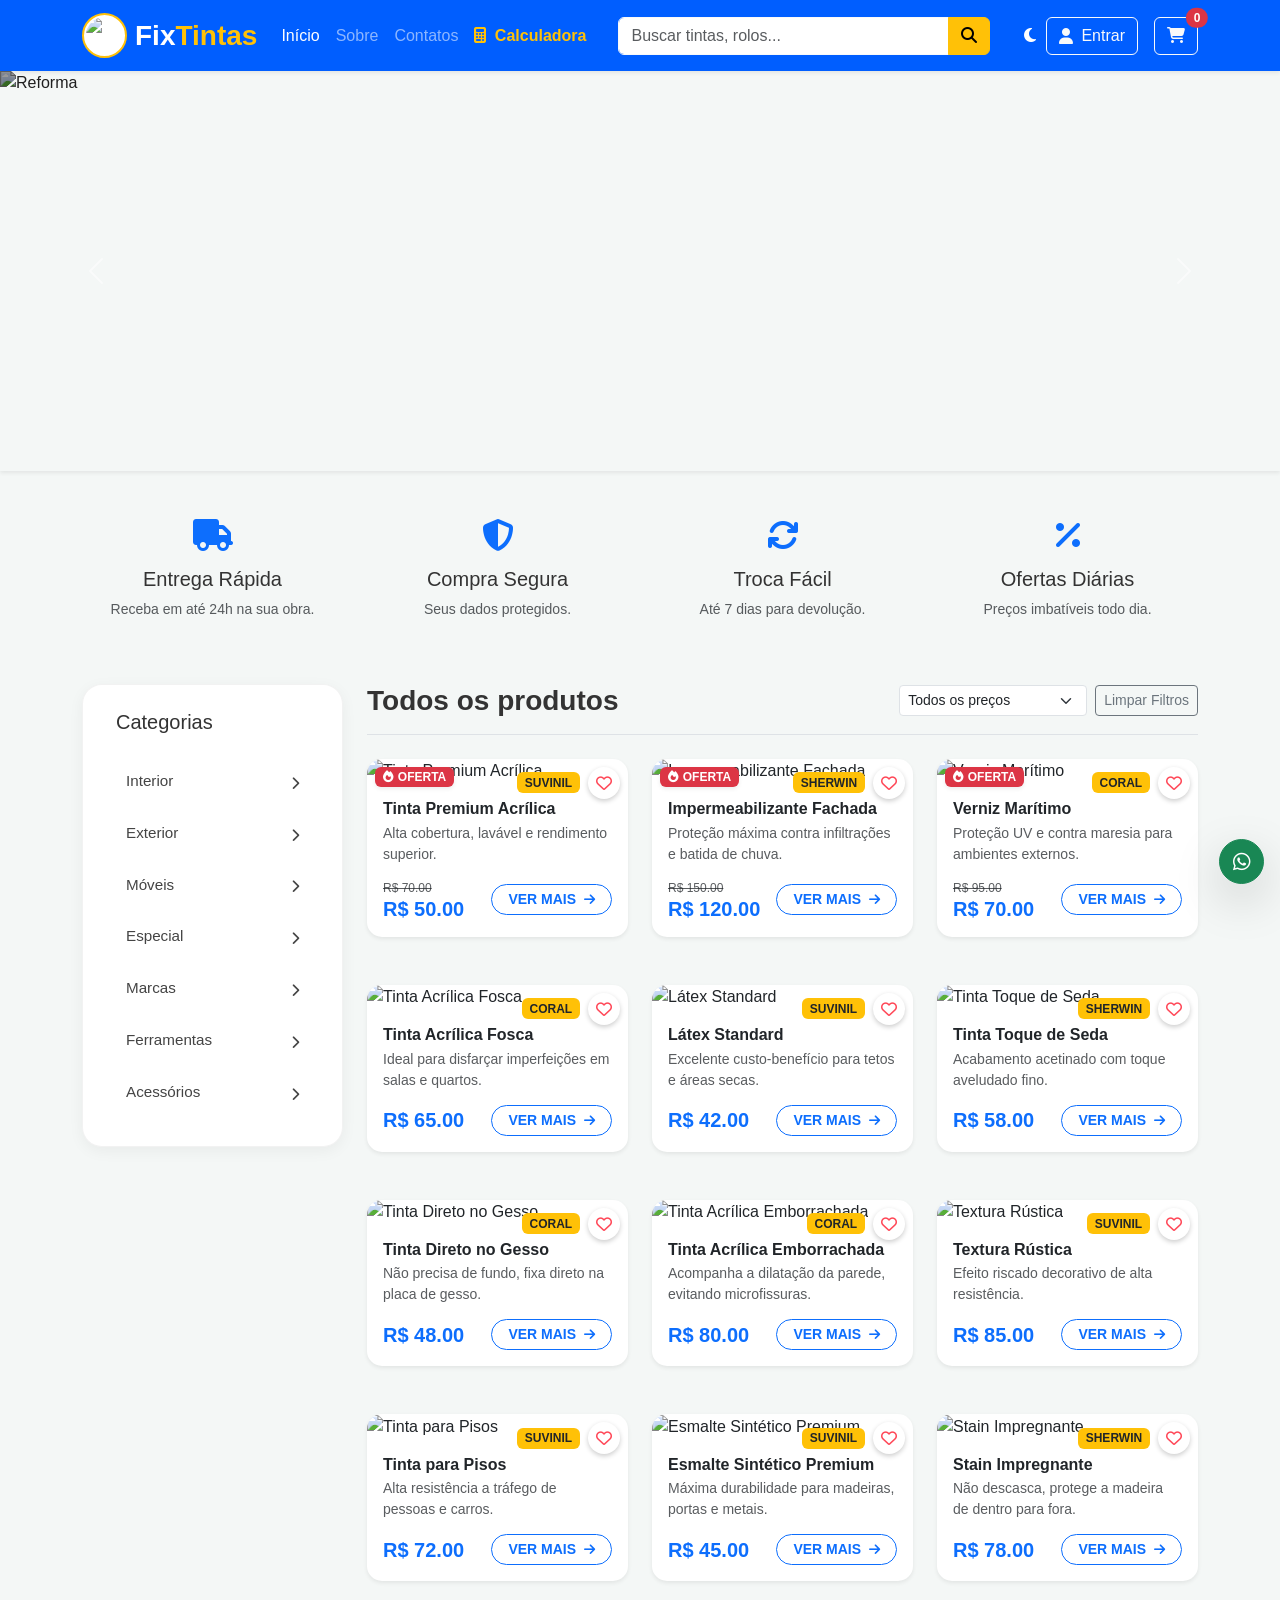
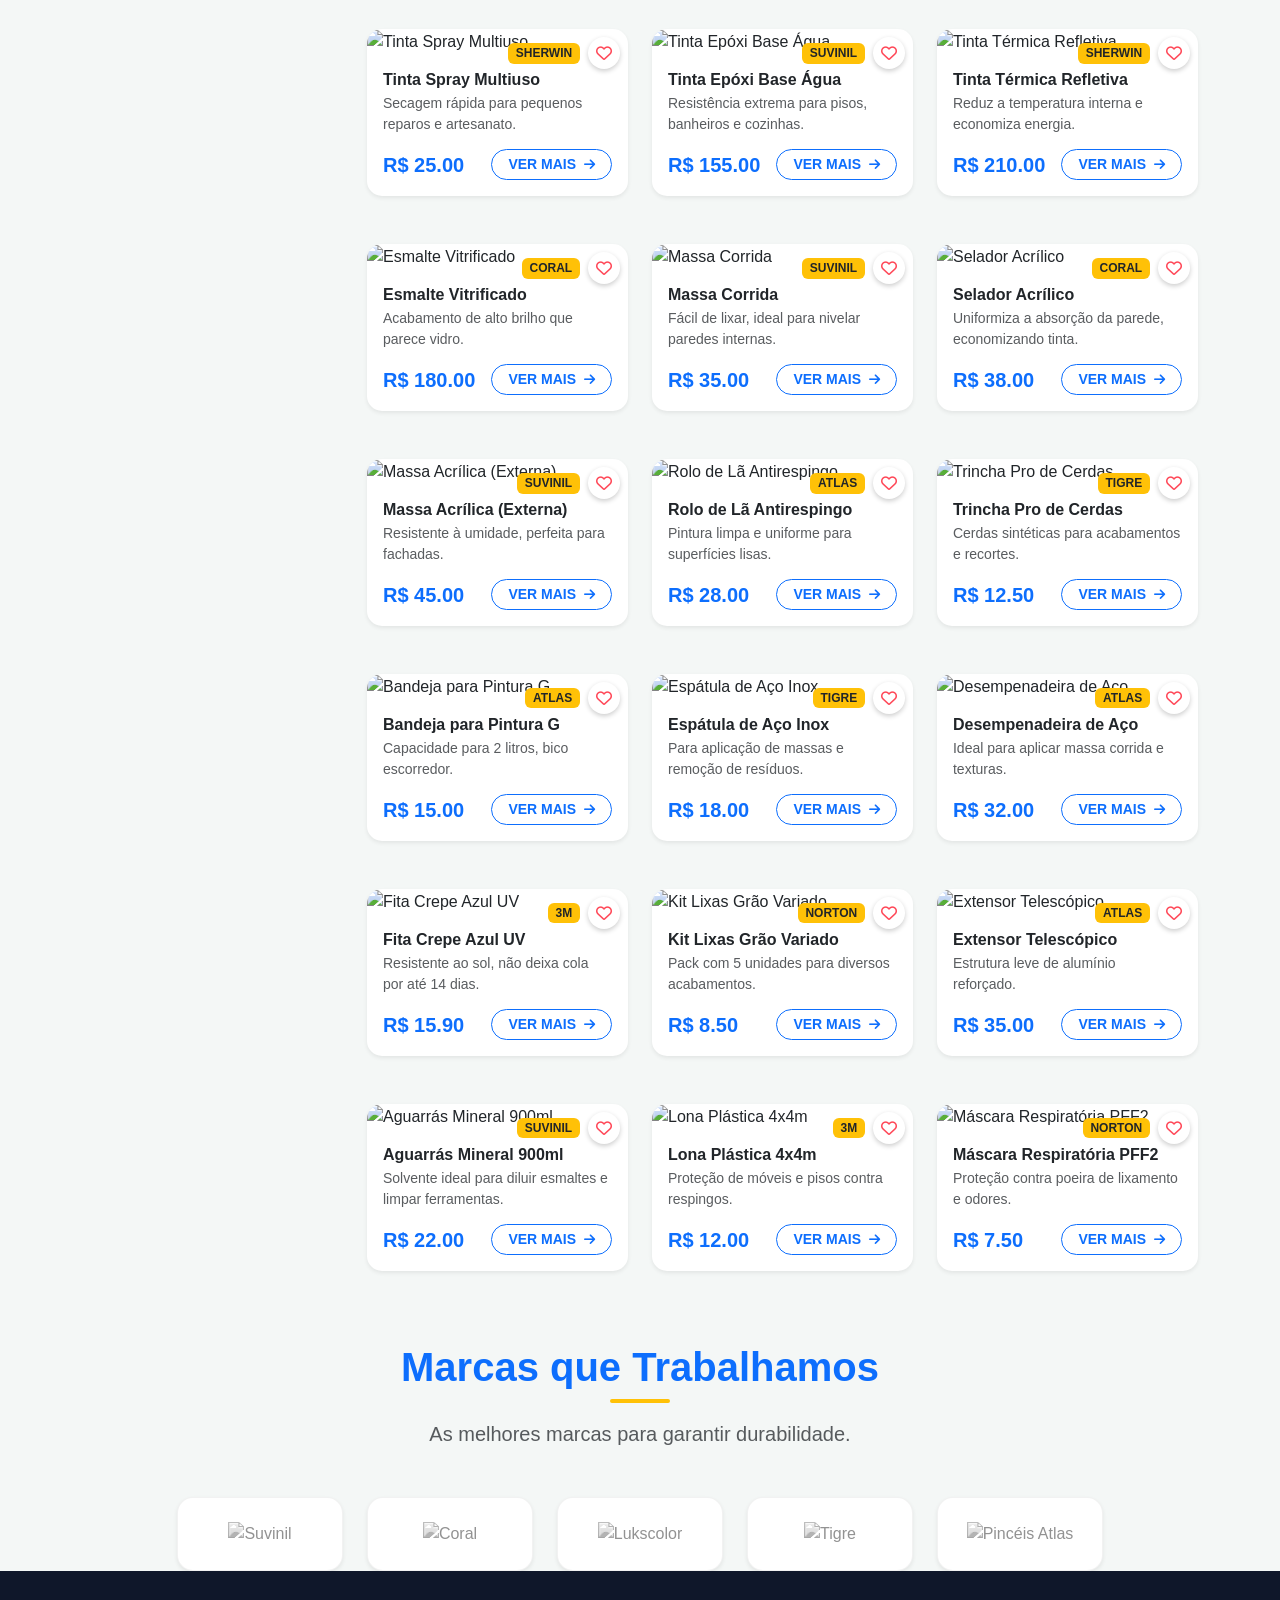
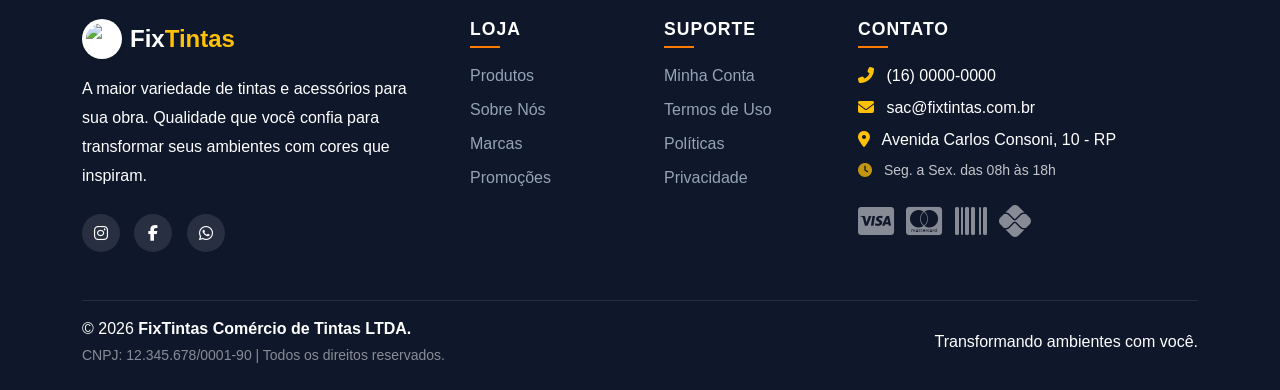
==== index.html @ 796c7f94 "Update index.html" ====
<!DOCTYPE html>
<html lang="pt-br">
<head>
    <meta charset="UTF-8">
    <meta name="viewport" content="width=device-width, initial-scale=1.0">
    <title>FixTintas | Quem entende de tintas, Vem aqui!</title>
    
    <link rel="icon" type="image/png" href="https://i.imgur.com/zLZeeV9.png">
    <link href="https://cdn.jsdelivr.net/npm/bootstrap@5.3.8/dist/css/bootstrap.min.css" rel="stylesheet">
    <link rel="stylesheet" href="https://cdnjs.cloudflare.com/ajax/libs/font-awesome/6.4.0/css/all.min.css">
    <link rel="stylesheet" href="style.css">
</head>
<body>

<!-- NAVBAR -->

    <header class="navbar navbar-expand-lg navbar-dark sticky-top shadow-sm">
		<div class="container">
            <a class="navbar-brand d-flex align-items-center" href="index.html">
                <img src="https://i.imgur.com/PmT6Skb.png" alt="Logo FixTintas" class="logo-header me-2">
                <span class="fw-bold h3 mb-0">Fix<span class="text-warning">Tintas</span></span>
            </a>
			
			<button class="navbar-toggler" type="button" data-bs-toggle="collapse" data-bs-target="#navbarNav">
				<span class="navbar-toggler-icon"></span>
			</button>

            <div class="collapse navbar-collapse" id="navbarNav">
				<ul class="navbar-nav mx-auto">
					<li class="nav-item"><a class="nav-link active" href="index.html">Início</a></li>
					<li class="nav-item"><a class="nav-link" href="sobre.html">Sobre</a></li>
					<li class="nav-item"><a class="nav-link" href="contato.html">Contatos</a></li>
					<li class="nav-item">
						<a class="nav-link text-warning fw-bold" href="#" data-bs-toggle="modal" data-bs-target="#calcModal">
							<i class="fas fa-calculator me-1"></i> Calculadora
						</a>
					</li>
					
				</ul>
				
				<!-- BUSCA -->
				
				<form class="d-flex mx-lg-4 my-2 my-lg-0 flex-grow-1" role="search" id="formBusca">
					<div class="input-group">
						<input id="inputBusca" class="form-control border-light" type="search" placeholder="Buscar tintas, rolos..." aria-label="Search">
						<button class="btn btn-warning" type="submit"><i class="fas fa-search"></i></button>
					</div>
				</form>
				
				<!-- MODO ESCURO -->
				
				<div class="dark-mode-toggle" onclick="toggleDarkMode()">
					<i class="fas fa-moon" id="dark-mode-icon"></i>
				</div>
				
				<!-- MINHA CONTA -->
                
                <div class="d-flex align-items-center gap-2">
					<button id="btnLoginHeader" class="btn btn-outline-light d-flex align-items-center me-2" onclick="handleProfileClick()">
						<i class="fas fa-user me-md-2"></i>
						<span class="d-none d-md-inline">Minha Conta</span>
					</button>
					<button class="btn btn-outline-light position-relative" onclick="showCart()">
						<i class="fas fa-shopping-cart"></i>
						<span id="cart-count" class="position-absolute top-0 start-100 translate-middle badge rounded-pill bg-danger">0</span>
					</button>
				</div>
			</div>
		</div>
	</header>
	
	
	
	<!-- BOTÃO WHATSAPP LATERAL -->
	
	<a href="https://wa.me/551600000000" 
	   target="_blank" 
	   class="btn btn-success position-fixed bottom-0 end-0 m-3 rounded-circle shadow-lg d-flex align-items-center justify-content-center" 
	   style="width: 45px; height: 45px; z-index: 1050; transition: transform 0.3s;">
		<i class="fab fa-whatsapp fa-lg"></i>
	</a>
	
	<!-- CAROSSEL -->

    <div id="heroCarousel" class="carousel slide shadow-sm mb-5" data-bs-ride="carousel" data-bs-interval="10000">
        <div class="carousel-inner">
		     <div class="carousel-item active">
                <img src="https://i.imgur.com/4yoCwNp.png" class="d-block w-100" alt="Reforma">
			</div>
            <div class="carousel-item">
                <img src="https://i.imgur.com/cbLkXnb.jpeg" class="d-block w-100" alt="Reforma">
            </div>
            <div class="carousel-item">
                <img src="https://images.unsplash.com/photo-1595844730298-b960ff98fee0?q=80&w=1470" class="d-block w-100" alt="Pintura">
                <div class="carousel-caption d-block bg-dark bg-opacity-50 rounded p-2">
                    <h2 class="display-4 fw-bold text-warning">Cores que Transformam</h2>
                    <p class="lead text-white">"Quem entende de tintas, Vem aqui!"</p>
                </div>
            </div>

            <div class="carousel-item">
                <img src="https://images.unsplash.com/photo-1562259949-e8e7689d7828?q=80&w=1431" class="d-block w-100" alt="Reforma">
                <div class="carousel-caption d-block bg-dark bg-opacity-50 rounded p-2">
                    <h2 class="display-4 fw-bold text-warning">Qualidade Garantida</h2>
                    <p class="lead text-white">As melhores marcas para sua reforma ou construção.</p>
                </div>
            </div>
            <div class="carousel-item">
                <img src="https://images.unsplash.com/photo-1525909002-1b05e0c869d8?q=80&w=1470" class="d-block w-100" alt="Reforma">
                <div class="carousel-caption d-block bg-dark bg-opacity-50 rounded p-2">
                    <h2 class="display-4 fw-bold text-warning">Não te deixa na mão</h2>
                    <p class="lead text-white">Cores vivas que fixam em uma única pincelada.</p>
                </div>
            </div>
        </div>
        <button class="carousel-control-prev" type="button" data-bs-target="#heroCarousel" data-bs-slide="prev">
            <span class="carousel-control-prev-icon"></span>
        </button>
        <button class="carousel-control-next" type="button" data-bs-target="#heroCarousel" data-bs-slide="next">
            <span class="carousel-control-next-icon"></span>
        </button>
    </div>
	
	<!-- INFORMAÇÕES SITE -->
	
	<div class="container my-5">
		<div class="row text-center g-4">
			<div class="col-md-3">
				<i class="fas fa-truck fa-2x text-primary mb-3"></i>
				<h5>Entrega Rápida</h5>
				<p class="small text-muted">Receba em até 24h na sua obra.</p>
			</div>
			<div class="col-md-3">
				<i class="fas fa-shield-alt fa-2x text-primary mb-3"></i>
				<h5>Compra Segura</h5>
				<p class="small text-muted">Seus dados protegidos.</p>
			</div>
			<div class="col-md-3">
				<i class="fas fa-sync fa-2x text-primary mb-3"></i>
				<h5>Troca Fácil</h5>
				<p class="small text-muted">Até 7 dias para devolução.</p>
			</div>
			<div class="col-md-3">
				<i class="fas fa-percentage fa-2x text-primary mb-3"></i>
				<h5>Ofertas Diárias</h5>
				<p class="small text-muted">Preços imbatíveis todo dia.</p>
			</div>
		</div>
	</div>

		<!-- FILTRO CATEGORIAS -->

    <div class="container mb-5">
        <div class="row">
            <aside class="col-lg-3 mb-4">
                <div class="filter-sidebar sticky-top" style="top: 90px;">
                    <h5 class="mb-4 d-flex justify-content-between align-items-center">
                        <span><i class="fas fa-paint-bucket me-2"></i>Categorias</span>
                    </h5>
                    <ul class="list-group list-group-flush custom-menu">
                        <li class="list-group-item dropdown-side">Interior <i class="fas fa-chevron-right float-end small mt-1"></i>
                            <ul class="submenu shadow">
                                <li onclick="filterProducts('interior')">Ver Tudo</li>
                                <li onclick="filterProducts('acrilica')">Tinta acrílica</li>
                                <li onclick="filterProducts('latex')">Tinta látex</li>
                                <li onclick="filterProducts('fosca')">Tinta fosca</li>
                            </ul>
                        </li>
                        <li class="list-group-item dropdown-side">Exterior <i class="fas fa-chevron-right float-end small mt-1"></i>
                            <ul class="submenu shadow">
                                <li onclick="filterProducts('exterior')">Ver Tudo</li>
                                <li onclick="filterProducts('impermeavel')">Tinta impermeável</li>
                                <li onclick="filterProducts('acrilica-ext')">Acrílica externa</li>
                            </ul>
                        </li>
                        <li class="list-group-item dropdown-side">Móveis <i class="fas fa-chevron-right float-end small mt-1"></i>
                            <ul class="submenu shadow">
                                <li onclick="filterProducts('esmalte')">Esmalte</li>
                                <li onclick="filterProducts('verniz')">Verniz</li>
                            </ul>
                        </li>
                        <li class="list-group-item dropdown-side">Especial <i class="fas fa-chevron-right float-end small mt-1"></i>
                            <ul class="submenu shadow">
                                <li onclick="filterProducts('epoxi')">Tinta epóxi</li>
                                <li onclick="filterProducts('termica')">Tinta térmica</li>
                            </ul>
                        </li>
                        <li class="list-group-item dropdown-side">Marcas <i class="fas fa-chevron-right float-end small mt-1"></i>
                            <ul class="submenu shadow">
                                <li onclick="filterProducts('suvinil')">Suvinil</li>
                                <li onclick="filterProducts('coral')">Coral</li>
                                <li onclick="filterProducts('sherwin')">Sherwin-Williams</li>
                            </ul>
                        </li>
                        <li class="list-group-item dropdown-side">Ferramentas <i class="fas fa-chevron-right float-end small mt-1"></i>
                            <ul class="submenu shadow">
                                <li onclick="filterProducts('rolos')">Rolos</li>
                                <li onclick="filterProducts('pinceis')">Pincéis</li>
                                <li onclick="filterProducts('bandejas')">Bandejas</li>
                            </ul>
                        </li>
                        <li class="list-group-item dropdown-side">Acessórios <i class="fas fa-chevron-right float-end small mt-1"></i>
                            <ul class="submenu shadow">
                                <li onclick="filterProducts('lixas')">Lixas</li>
                                <li onclick="filterProducts('fitas')">Fitas</li>
                                <li onclick="filterProducts('extensores')">Extensores</li>
                            </ul>
                        </li>
                    </ul>
                </div>
            </aside>
			
			<!-- FILTRO PREÇO -->

			<main class="col-lg-9">
				<div class="d-flex justify-content-between align-items-center mb-4 border-bottom pb-3 flex-wrap gap-3">
					<h3 id="category-title" class="fw-bold mb-0">Todos os produtos</h3>
					
				<div class="d-flex align-items-center gap-2">
							<select id="filterPrice" class="form-select form-select-sm shadow-none" style="width: auto; min-width: 160px;" onchange="filterByPrice(this.value)">
								<option value="all">Todos os preços</option>
								<option value="0-50">R$ 0,00 - R$ 50,00</option>
								<option value="51-100">R$ 51,00 - R$ 100,00</option>
								<option value="101-150">R$ 101,00 - R$ 150,00</option>
								<option value="151-9999">Acima de R$ 150,00</option>
							</select>

							<button class="btn btn-sm btn-outline-secondary" onclick="filterProducts('all')">Limpar Filtros</button>
						</button>
					</div>
				</div>

				<div class="row g-4" id="product-list">
					</div>
			</main>
        </div>
    </div>
	
	<!-- MODAL CARRINHO -->

<div class="modal fade" id="cartModal" tabindex="-1" aria-labelledby="cartModalLabel" aria-hidden="true">
    <div class="modal-dialog modal-dialog-centered">
        <div class="modal-content border-0 shadow-lg">
            
            <div class="modal-header bg-primary text-white border-0">
                <h5 class="modal-title fw-bold" id="cartModalLabel">
                    <i class="fas fa-shopping-cart me-2"></i>Meu Carrinho
                </h5>
                <button type="button" class="btn-close btn-close-white" data-bs-dismiss="modal" aria-label="Close"></button>
            </div>

            <div class="modal-body p-4" id="cart-items-container">
                </div>

            <div class="modal-footer border-0 p-4 pt-0">
                
                <button id="btnLimparCarrinho" class="btn btn-link text-danger btn-sm w-100 mb-3" onclick="clearCart()" style="display: none; text-decoration: none;">
                    <i class="fas fa-trash-alt me-2"></i>Esvaziar Carrinho
                </button>

                <hr class="w-100 mt-0 mb-3 opacity-10">

                <div class="w-100 d-flex justify-content-between align-items-center mb-3">
                    <span class="h5 mb-0">Total:</span>
                    <span class="h4 text-primary fw-bold mb-0" id="cart-total">R$ 0,00</span>
                </div>
				
				<div class="d-flex gap-2 w-100 mt-2">
					<button class="btn btn-outline-primary btn-sm flex-grow-1"
							onclick="gerarListaMateriais()">
						<i class="fas fa-clipboard-list me-1"></i> Lista de Materiais
					</button>
					<button class="btn btn-outline-danger btn-sm flex-grow-1"
							onclick="gerarPDF()">
						<i class="fas fa-file-pdf me-1"></i> Gerar PDF
					</button>
				</div>
                
                <button class="btn btn-warning w-100 py-3 fw-bold shadow-sm" onclick="checkout()">
                    FINALIZAR COMPRA
                </button>
            </div>

        </div>
    </div>
</div>

	
	<!-- MODAL MINHA CONTA -->
	
	<div class="modal fade" id="minhaContaModal" tabindex="-1">
		<div class="modal-dialog modal-dialog-centered">
			<div class="modal-content border-0 rounded-4">
				<div class="modal-header border-0 pb-0">
					<h5 class="fw-bold">Minha Conta</h5>
					<button type="button" class="btn-close" data-bs-dismiss="modal"></button>
				</div>
				<div class="modal-body p-4">
                    <div class="text-center mb-4">
						<div class="bg-light rounded-circle d-inline-flex align-items-center justify-content-center mb-2 shadow-sm" style="width: 80px; height: 80px; overflow: hidden;">
							<img src="https://i.imgur.com/PmT6Skb.png" alt="Logo FixTintas" style="width: 100%; height: 100%; object-fit: cover;">
						</div>
						<p class="mb-0 fw-bold text-primary" id="userDisplayName">Bem-vindo!</p>
						<p class="mb-0 text-muted small" id="userDisplayEmail">FixTintas</p>
					</div>

                    <a href="#collapsePedidos" class="account-option" data-bs-toggle="collapse" role="button" aria-expanded="false" onclick="renderOrdersProfile()">
						<i class="fas fa-shopping-bag text-primary"></i>
						<div class="flex-grow-1">
							<span class="d-block fw-bold">Meus Pedidos</span>
							<small class="text-muted">Histórico e rastreio</small>
						</div>
						<i class="fas fa-chevron-down small text-muted"></i>
					</a>
					<div class="collapse" id="collapsePedidos">
						<div class="p-2 bg-light rounded-3 mb-3" id="orders-list" style="max-height: 300px; overflow-y: auto;">
							<p class="text-muted small text-center py-2 mb-0">Você ainda não fez pedidos.</p>
						</div>
					</div>

					<a href="#collapseFavoritos" class="account-option" data-bs-toggle="collapse" role="button" aria-expanded="false">
						<i class="fas fa-heart text-danger"></i>
						<div class="flex-grow-1">
							<span class="d-block fw-bold">Favoritos</span>
							<small class="text-muted">Sua lista de desejos</small>
						</div>
						<i class="fas fa-chevron-down small text-muted"></i>
					</a>
					<div class="collapse" id="collapseFavoritos">
						<div class="p-2 bg-light rounded-3 mb-3" id="favorites-list" style="max-height: 250px; overflow-y: auto;">
							<p class="text-muted small text-center py-2 mb-0">Nenhum favorito ainda.</p>
						</div>
					</div>
					
					<a href="#collapseEndereco" class="account-option" data-bs-toggle="collapse" role="button" aria-expanded="false">
						<i class="fas fa-map-marker-alt text-primary"></i>
						<div class="flex-grow-1">
							<span class="d-block fw-bold">Endereço de Entrega</span>
							<small class="text-muted">Configure onde receber seus produtos</small>
						</div>
						<i class="fas fa-chevron-down small text-muted"></i>
					</a>
					<div class="collapse" id="collapseEndereco">
						<div class="p-3 bg-light rounded-3 mb-3 border">
							<h6 class="fw-bold mb-3 small"><i class="fas fa-map-marker-alt me-1"></i> Endereço de Entrega</h6>
							<div class="row g-2">
								<div class="col-8">
									<input type="text" id="addrRua" class="form-control form-control-sm border-0 shadow-sm" placeholder="Rua/Logradouro" required>
								</div>

								<div class="col-4">
									<input type="number" id="addrNum" class="form-control form-control-sm border-0 shadow-sm" placeholder="123" required oninput="this.value = this.value.replace(/[^0-9]/g, '')">
								</div>

								<div class="col-12">
									<input type="text" id="addrComp" class="form-control form-control-sm border-0 shadow-sm" placeholder="Complemento">
								</div>

								<div class="col-6">
									<input type="text" id="addrBairro" class="form-control form-control-sm border-0 shadow-sm" placeholder="Bairro" required>
								</div>

								<div class="col-6">
									<input type="text" id="addrCidade" class="form-control form-control-sm border-0 shadow-sm" placeholder="Cidade" required>
								</div>
							</div>
							<button class="btn btn-sm btn-primary mt-3 w-100" onclick="saveAddress()">Salvar Endereço</button>
						</div>
					</div>

                    <div id="authOptions" class="mt-4">
						<button id="btnIrLogin" class="btn btn-outline-primary w-100" data-bs-toggle="modal" data-bs-target="#loginModal">Entrar na Conta</button>
						<button id="btnSair" class="btn btn-danger w-100 d-none" onclick="logout()">Sair da Conta</button>
					</div>
				</div>
			</div>
		</div>
	</div>


	<!-- MODAL LOGIN -->
		
	<div class="modal fade" id="loginModal" tabindex="-1" aria-hidden="true">
        <div class="modal-dialog modal-dialog-centered">
            <div class="modal-content border-0 shadow-lg">
                <div class="modal-header bg-primary text-white">
                    <h5 class="modal-title fw-bold">Acesse sua Conta</h5>
                    <button type="button" class="btn-close btn-close-white" data-bs-dismiss="modal"></button>
                </div>
                <div class="modal-body p-4">
                    <form id="loginForm">
                        <div class="mb-3">
                            <label class="form-label small fw-bold">Nome Completo</label>
                            <input type="text" id="loginNome" class="form-control" placeholder="Seu nome" required>
                        </div>
                        <div class="mb-3">
                            <label class="form-label small fw-bold">E-mail</label>
                            <input type="email" id="loginEmail" class="form-control" placeholder="exemplo@email.com" required>
                        </div>
                        <div class="mb-3">
                            <label class="form-label small fw-bold">Senha</label>
                            <input type="password" id="loginSenha" class="form-control" placeholder="••••••••" required>
                        </div>
                        <button type="submit" class="btn btn-primary w-100 fw-bold">Entrar na Conta</button>
                    </form>
                </div>
            </div>
        </div>
    </div>
	
	<!-- MODAL CONFIGURAÇÃO TINTA -->
	
<div class="modal fade" id="productConfigModal" tabindex="-1" aria-hidden="true">
    <div class="modal-dialog modal-dialog-centered">
        <div class="modal-content border-0 shadow">

            <div class="modal-header bg-primary text-white">
                <h5 class="modal-title" id="productConfigModalLabel">Configurar Tinta</h5>
                <button type="button" class="btn-close btn-close-white" data-bs-dismiss="modal"></button>
            </div>

            <div class="modal-body">

                <div id="preview-container" class="text-center mb-4" style="perspective: 1000px; padding: 10px;">
                    <label class="form-label fw-bold small text-uppercase d-block mb-3">Simulação de Superfície:</label>
                    
                    <div class="position-relative d-inline-block w-100">
                        <button type="button" class="btn-nav-wall left" onclick="changeWall(-1)">
                            <i class="fas fa-chevron-left"></i>
                        </button>
                        <button type="button" class="btn-nav-wall right" onclick="changeWall(1)">
                            <i class="fas fa-chevron-right"></i>
                        </button>

						<!-- -->

						<div id="product-preview" style="
							width: 100%; height: 180px; border-radius: 4px;
							transform: rotateY(-8deg) rotateX(2deg);
							box-shadow: 15px 10px 25px rgba(0,0,0,0.2);
							display: flex; align-items: center; justify-content: center;
							transition: all 0.4s ease; position: relative; overflow: hidden;
							background-color: #eee;">
							
							<div id="flashlight-normal" class="flashlight-overlay"></div>
							
							<!-- NOVO: overlay de cor para modo "Sua Parede" -->
							<div id="photo-color-overlay" class="photo-color-overlay"></div>
							
							<span id="preview-text" class="fw-bold px-3" style="z-index: 5;">
								Selecione as opções
							</span>
						</div>

                        <div class="preview-floor" style="
                            width: 100%; height: 12px; background: #ddd;
                            margin-top: -2px; border-radius: 0 0 4px 4px;
                            transform: rotateY(-8deg); border-bottom: 2px solid #bbb;">
                        </div>

                        <div id="wall-type-label" class="mt-2 small fw-bold text-primary text-uppercase" style="letter-spacing: 1px;">
                            Parede Lisa
                        </div>

                        <div class="text-center mt-2">
                            <button type="button" class="btn btn-xs btn-outline-secondary" onclick="toggleFlashlight('normal')" style="font-size: 0.7rem; border-radius: 20px;">
                                <i class="fas fa-lightbulb"></i> Testar no Escuro
                            </button>
                        </div>
                    </div>
                </div>
				
				<!-- SUBSTITUIR o bloco do upload existente por este: -->

				<div id="foto-parede-container" class="d-none mb-2 text-center">
					<p class="small text-muted mb-2">
						<i class="fas fa-image me-1"></i>
						Envie uma foto da sua parede para simular a tinta
					</p>
					<label class="btn btn-sm btn-primary w-100 mb-1">
						<i class="fas fa-camera me-1"></i> Selecionar Foto da Parede
						<input type="file" id="uploadWall" accept="image/*" capture="environment" hidden
							   onchange="aplicarFotoParede(this)">
					</label>
					<button class="btn btn-sm btn-outline-danger w-100 d-none"
							id="btnRemoverFoto" onclick="removerFotoParede()">
						<i class="fas fa-times me-1"></i> Remover Foto
					</button>
				</div>
				


                <form id="productConfigForm">
                    <div class="mb-3">
                        <label class="form-label fw-bold small text-uppercase">Selecione a Cor:</label>
                        <div class="d-flex gap-3 flex-wrap justify-content-center" id="colorPicker">
                            <div class="text-center">
                                <input type="radio" class="btn-check" name="color" id="white" value="Branco" data-price-color="0" checked>
                                <label class="btn btn-outline-secondary p-0 rounded-circle shadow-sm color-dot" for="white" style="background: #ffffff;"></label>
                                <div class="small mt-1 text-muted">Branco</div>
                            </div>
                            <div class="text-center">
                                <input type="radio" class="btn-check" name="color" id="offwhite" value="Pérola" data-price-color="5">
                                <label class="btn btn-outline-secondary p-0 rounded-circle shadow-sm color-dot" for="offwhite" style="background: #fdf5e6;"></label>
                                <div class="small mt-1 text-muted">+ R$ 5</div>
                            </div>
                            <div class="text-center">
                                <input type="radio" class="btn-check" name="color" id="gray" value="Cinza Platina" data-price-color="10">
                                <label class="btn btn-outline-secondary p-0 rounded-circle shadow-sm color-dot" for="gray" style="background: #bdc3c7;"></label>
                                <div class="small mt-1 text-muted">+ R$ 10</div>
                            </div>
                            <div class="text-center">
                                <input type="radio" class="btn-check" name="color" id="black" value="Preto Absoluto" data-price-color="25">
                                <label class="btn btn-outline-secondary p-0 rounded-circle shadow-sm color-dot" for="black" style="background: #2c3e50;"></label>
                                <div class="small mt-1 text-muted">+ R$ 25</div>
                            </div>
                            <div class="text-center">
                                <input type="radio" class="btn-check" name="color" id="blue" value="Azul Naval" data-price-color="15">
                                <label class="btn btn-outline-secondary p-0 rounded-circle shadow-sm color-dot" for="blue" style="background: #005eff;"></label>
                                <div class="small mt-1 text-muted">+ R$ 15</div>
                            </div>
                            <div class="text-center">
                                <input type="radio" class="btn-check" name="color" id="green" value="Verde Floresta" data-price-color="15">
                                <label class="btn btn-outline-secondary p-0 rounded-circle shadow-sm color-dot" for="green" style="background: #27ae60;"></label>
                                <div class="small mt-1 text-muted">+ R$ 15</div>
                            </div>
                            <div class="text-center">
                                <input type="radio" class="btn-check" name="color" id="yellow" value="Amarelo Sol" data-price-color="20">
                                <label class="btn btn-outline-secondary p-0 rounded-circle shadow-sm color-dot" for="yellow" style="background: #f1c40f;"></label>
                                <div class="small mt-1 text-muted">+ R$ 20</div>
                            </div>
                            <div class="text-center">
                                <input type="radio" class="btn-check" name="color" id="red" value="Vermelho Rubi" data-price-color="30">
                                <label class="btn btn-outline-secondary p-0 rounded-circle shadow-sm color-dot" for="red" style="background: #e74c3c;"></label>
                                <div class="small mt-1 text-muted">+ R$ 30</div>
                            </div>
                            <div class="text-center">
                                <input type="radio" class="btn-check" name="color" id="terracota" value="Terracota" data-price-color="18">
                                <label class="btn btn-outline-secondary p-0 rounded-circle shadow-sm color-dot" for="terracota" style="background: #e67e22;"></label>
                                <div class="small mt-1 text-muted">+ R$ 18</div>
                            </div>
                        </div>
                    </div>

                    <div class="mb-3">
                        <label class="form-label fw-bold small text-uppercase">Acabamento e Efeitos:</label>
                        <select class="form-select" id="selectTexture">
                            <option value="Fosco" data-price-texture="0">Fosco (Esconde imperfeições) - Padrão</option>
                            <option value="Acetinado" data-price-texture="25">Acetinado (Toque de seda) + R$ 25,00</option>
                            <option value="Semibrilho" data-price-texture="40">Semibrilho (Fácil de limpar) + R$ 40,00</option>
                            <option value="Cimento Queimado" data-price-texture="60">Efeito Cimento Queimado + R$ 60,00</option>
                            <option value="Metalizado" data-price-texture="85">Brilho Metalizado Premium + R$ 85,00</option>
                        </select>
                    </div>

                    <div class="mb-3">
                        <label class="form-label fw-bold small text-uppercase">Tamanho (Volume):</label>
                        <select class="form-select" id="selectSize" onchange="atualizarSubtotalModal()">
                            <option value="Quarto 800ml" data-price-add="-15">Quarto 800ml (Pequenos reparos) - Desconto R$ 15,00</option>
                            <option value="Galão 3,6L" data-price-add="0" selected>Galão 3,6L (Padrão) - Preço Base</option>
                            <option value="Balde 10L" data-price-add="80">Balde 10L + R$ 80,00</option>
                            <option value="Lata 18L" data-price-add="165">Lata 18L (Grande porte) + R$ 165,00</option>
                        </select>
                        <div class="form-text mt-1" style="font-size: 0.75rem;">
                            * O rendimento varia conforme o tamanho escolhido.
                        </div>
                    </div>

                    <hr class="my-4">

                    <h6 class="fw-bold mb-3">
                        <i class="fas fa-magic me-2 text-warning"></i>Combine com estes itens:
                    </h6>
                    <div id="sugestoes-container" class="row gx-2 gy-3"></div>

                </form>

                <div class="d-flex justify-content-between align-items-center mt-3 p-2 bg-light rounded">
                    <span class="text-muted small">Subtotal do item:</span>
                    <span class="h5 mb-0 text-primary" id="modalSubtotal">R$ 0,00</span>
                </div>
            </div>
			
            <div class="modal-footer">
                <button type="button" id="btnApplyToAll" class="btn btn-outline-primary" onclick="applyConfigToAll()" style="display:none;">
                    Confirmar todas
                </button>
                <button type="button" class="btn btn-primary" onclick="confirmAddToCart()">
                    Confirmar esta lata
                </button>
            </div>

        </div>
    </div>
</div>

		
		<!-- MODAL CONFIGURAÇÃO SPRAY -->
	
	<div class="modal fade" id="sprayConfigModal" tabindex="-1" aria-hidden="true" data-bs-backdrop="static">
		<div class="modal-dialog modal-dialog-centered">
			<div class="modal-content border-0 shadow-lg">
				<div class="modal-header bg-dark text-white">
					<h5 class="modal-title" id="sprayModalLabel"><i class="fas fa-spray-can me-2"></i>Configurar Spray</h5>
					<button type="button" class="btn-close btn-close-white" data-bs-dismiss="modal"></button>
				</div>
				<div class="modal-body">
					
					<div id="preview-container-spray" class="text-center mb-4" style="perspective: 1000px; padding: 10px;">
						<label class="form-label fw-bold small text-uppercase d-block mb-3">Simulação de Superfície:</label>
						
						<div class="position-relative d-inline-block w-100">
							<div id="product-preview-spray" style="
								width: 100%; 
								height: 180px; 
								border-radius: 4px; 
								transform: rotateY(-8deg) rotateX(2deg); 
								box-shadow: 15px 10px 25px rgba(0,0,0,0.2);
								display: flex;
								align-items: center;
								justify-content: center;
								transition: all 0.4s ease;
								position: relative;
								overflow: hidden;
								background-color: #eee;
							">
							</div>
							
							<div class="preview-floor" style="
								width: 100%; 
								height: 12px; 
								background: #ddd; 
								margin-top: -2px; 
								border-radius: 0 0 4px 4px; 
								transform: rotateY(-8deg);
								border-bottom: 2px solid #bbb;
							"></div>

							<div class="mt-2 small fw-bold text-muted text-uppercase" style="letter-spacing: 1px; font-size: 0.65rem;">
								Visualização 3D
							</div>
						</div>
					</div>

					<div class="mb-3">
						<label class="form-label small fw-bold text-uppercase">Demãos:</label>
						<select id="spray-demaos" class="form-select form-select-sm border-secondary" onchange="updateSprayPreview()">
							<option value="1">1 Demão</option>
							<option value="2">2 Demãos</option>
							<option value="3">3 Demãos (Cobertura Total)</option>
						</select>
					</div>

					<div class="mb-4">
						<label class="form-label fw-bold d-block text-center mb-3 text-uppercase small">Escolha a Cor do Spray:</label>
						<div class="d-flex flex-wrap gap-3 justify-content-center" id="sprayColorPicker">
							</div>
					</div>
					
					<div class="bg-light p-3 rounded-3 text-center mb-3">
						<span class="text-muted d-block small">Subtotal</span>
						<span class="h3 fw-bold text-primary mb-0" id="modalSprayPrice">R$ 0,00</span>
					</div>
				
					<div class="suggestions-container mt-4">
						<h6>Combine com estes itens:</h6>
						<div id="sugestoes-spray" class="d-flex overflow-auto gap-3 pb-2">
							</div>
					</div>

					<div class="alert alert-info py-2 shadow-sm border-0 mb-0" style="font-size: 0.85rem;">
						<i class="fas fa-info-circle me-2"></i> 
						Esta configuração será aplicada a <strong>1 unidade</strong>.
					</div>
				</div>
				<div class="modal-footer border-0">
					<button type="button" class="btn btn-primary btn-lg w-100 fw-bold shadow" onclick="confirmSprayToCart()">
						CONFIRMAR ESTA COR <i class="fas fa-check ms-2"></i>
					</button>
				</div>
			</div>
		</div>
	</div>
	
	<!-- MODAL ADICIONADO CARRINHO -->
	
	<div class="toast-container position-fixed bottom-0 end-0 p-3" style="z-index: 1100">
		<div id="itemAddedToast" class="toast align-items-center text-white bg-success border-0" role="alert" aria-live="assertive" aria-atomic="true">
			<div class="d-flex">
				<div class="toast-body">
					<i class="fas fa-check-circle me-2"></i>
					<strong id="toast-item-name">Produto</strong> adicionado ao carrinho! 
					<div id="toast-item-info" class="small opacity-75"></div>
				</div>
				<button type="button" class="btn-close btn-close-white me-2 m-auto" data-bs-dismiss="toast" aria-label="Close"></button>
			</div>
		</div>
	</div>
	
	
		<!-- MODAL TAMANHOS -->
	
	<div class="modal fade" id="modalTamanhos" tabindex="-1" aria-hidden="true">
		<div class="modal-dialog modal-dialog-centered">
			<div class="modal-content border-0 shadow">
				<div class="modal-header bg-primary text-white">
					<h5 class="modal-title fw-bold" id="modalTamanhosLabel">Configurar Produto</h5>
					<button type="button" class="btn-close btn-close-white" data-bs-dismiss="modal" aria-label="Close"></button>
				</div>
				<div class="modal-body p-4">
					<div class="row align-items-center">
						<div class="col-md-5 text-center mb-3 mb-md-0">
							<img id="modalTamanhosImg" src="" class="img-fluid rounded shadow-sm" style="max-height: 200px; object-fit: contain;">
						</div>
						
						<div class="col-md-7">
							<div class="mb-4">
								<label class="form-label small fw-bold text-uppercase">Escolha o Tamanho:</label>
								<select id="selectSizeOnly" class="form-select form-select-lg border-2 border-primary" onchange="atualizarSubtotalModal()">
									<option value="Quarto 900ml" data-price-add="0" selected>Galao 900ml (Preço Base)</option>
									<option value="Lata 3,6L" data-price-add="45.50">Lata 3,6L (+ R$ 45,50)</option>
									<option value="Balde 18L" data-price-add="180.00">Balde 18L (+ R$ 180,00)</option>
								</select>
							</div>

							<div class="bg-light p-3 rounded-3 text-center">
								<span class="text-muted d-block small">Subtotal</span>
								<span class="h3 fw-bold text-primary mb-0" id="modalProductPriceOnly">R$ 0,00</span>
							</div>
						</div>
					</div>
					
				<div class="suggestions-container mt-4">
					<h6>Combine com estes itens:</h6>
					<div id="sugestoes-config" class="d-flex overflow-auto gap-3 pb-2">
						</div>
				</div>
				
				</div>
				<div class="modal-footer bg-light border-0">
					<button type="button" class="btn btn-outline-secondary px-4" data-bs-dismiss="modal">Cancelar</button>
					<button type="button" class="btn btn-warning px-4 fw-bold" onclick="confirmAddToCartSizeOnly()">
						<i class="fas fa-shopping-cart me-2"></i>ADICIONAR AO CARRINHO
					</button>
				</div>
			</div>
		</div>
	</div>
	

	
	<!-- MARCAS -->
	

    <div id="nossas-marcas" class="container mt-5"> 
        <div class="text-center mb-5">
            <h2 class="display-6 fw-bold text-primary">Marcas que Trabalhamos</h2>
            <div class="mx-auto bg-warning" style="height: 4px; width: 60px; border-radius: 2px;"></div>
            <p class="lead mt-3 text-muted">As melhores marcas para garantir durabilidade.</p>
        </div>

			<div class="row g-4 justify-content-center">
				<div class="col-6 col-md-4 col-lg-2">
					<a href="https://www.suvinil.com.br" target="_blank" class="text-decoration-none">
						<div class="brand-card shadow-sm h-100 d-flex align-items-center justify-content-center p-4 bg-white rounded-4">
							<img src="https://i.imgur.com/xh3cjzs.png" class="img-fluid brand-logo" alt="Suvinil">
						</div>
					</a>
				</div>

				<div class="col-6 col-md-4 col-lg-2">
					<a href="https://www.coral.com.br" target="_blank" class="text-decoration-none">
						<div class="brand-card shadow-sm h-100 d-flex align-items-center justify-content-center p-4 bg-white rounded-4">
							<img src="https://i.imgur.com/RHKMmga.png" class="img-fluid brand-logo" alt="Coral">
						</div>
					</a>
				</div>

				<div class="col-6 col-md-4 col-lg-2">
					<a href="https://www.lukscolor.com.br" target="_blank" class="text-decoration-none">
						<div class="brand-card shadow-sm h-100 d-flex align-items-center justify-content-center p-4 bg-white rounded-4">
							<img src="https://i.imgur.com/PosoSIn.png" class="img-fluid brand-logo" alt="Lukscolor">
						</div>
					</a>
				</div>

				<div class="col-6 col-md-4 col-lg-2">
					<a href="https://www.tigre.com.br" target="_blank" class="text-decoration-none">
						<div class="brand-card shadow-sm h-100 d-flex align-items-center justify-content-center p-4 bg-white rounded-4">
							<img src="https://i.imgur.com/LdKukiA.png" class="img-fluid brand-logo" alt="Tigre">
						</div>
					</a>
				</div>

				<div class="col-6 col-md-4 col-lg-2">
					<a href="https://www.pinceisatlas.com.br" target="_blank" class="text-decoration-none">
						<div class="brand-card shadow-sm h-100 d-flex align-items-center justify-content-center p-4 bg-white rounded-4">
							<img src="https://i.imgur.com/Ukzcx7y.jpeg" class="img-fluid brand-logo" alt="Pincéis Atlas">
						</div>
					</a>
				</div>
			</div>
		</div>

  
	<!-- MODAL CALCULADORA -->
	
	<div class="modal fade" id="calcModal" tabindex="-1" aria-hidden="true">
		<div class="modal-dialog modal-dialog-centered">
			<div class="modal-content border-0 shadow">
				<div class="modal-header bg-dark text-white">
					<h5 class="modal-title fw-bold"><i class="fas fa-paint-roller me-2"></i>Calculadora de Tinta</h5>
					<button type="button" class="btn-close btn-close-white" data-bs-dismiss="modal"></button>
				</div>
				<div class="modal-body p-4">
					<p class="small text-muted">Descubra a quantidade ideal para sua pintura (considerando 2 demãos).</p>
					<form id="calcForm">
						<div class="row g-3">
							<div class="col-6">
								<label class="form-label small fw-bold">Largura da Parede (m)</label>
								<input type="number" id="calcLargura" class="form-control" placeholder="Ex: 4.5" step="0.1">
							</div>
							<div class="col-6">
								<label class="form-label small fw-bold">Altura da Parede (m)</label>
								<input type="number" id="calcAltura" class="form-control" placeholder="Ex: 2.8" step="0.1">
							</div>
							<div class="col-12">
								<button type="button" class="btn btn-primary w-100 fw-bold" onclick="calcularTinta()">CALCULAR AGORA</button>
							</div>
						</div>
					</form>

					<div id="resultadoCalc" class="mt-4 d-none">
						<div class="alert alert-info border-0 shadow-sm">
							<h6 class="fw-bold mb-1">Resultado Estimado:</h6>
							<p class="mb-0" id="textoResultado"></p>
						</div>
						<small class="text-muted d-block" style="font-size: 0.7rem;">
							*Cálculo baseado em um rendimento médio de 10m² por litro/demão.
						</small>
					</div>
				</div>
			</div>
		</div>
	</div>
	
	<!-- TOAST DE AVISOS NO CANTO DA TELA -->
	
	<div class="toast-container position-fixed bottom-0 end-0 p-3" style="z-index: 1100">
	  <div id="globalToast" class="toast align-items-center text-white border-0" role="alert" aria-live="assertive" aria-atomic="true">
		<div class="d-flex">
		  <div class="toast-body" id="globalToastMessage">
			</div>
		  <button type="button" class="btn-close btn-close-white me-2 m-auto" data-bs-dismiss="toast" aria-label="Close"></button>
		</div>
	  </div>
	</div>
	
	<!-- MODAL FINALIZAR PEDIDO -->
	
	<div class="modal fade" id="confirmAddressModal" tabindex="-1" aria-hidden="true">
		<div class="modal-dialog modal-dialog-centered">
			<div class="modal-content border-0 shadow">
				<div class="modal-header bg-primary text-white">
					<h5 class="modal-title"><i class="fas fa-truck me-2"></i>Finalizar Pedido</h5>
					<button type="button" class="btn-close btn-close-white" data-bs-dismiss="modal" aria-label="Close"></button>
				</div>
				<div class="modal-body">
					<p class="mb-2 fw-bold small text-muted text-uppercase">Entregar em:</p>
					<div class="p-3 bg-light rounded border mb-3 d-flex justify-content-between align-items-center">
						<strong id="displayConfirmEndereco" class="text-dark small">---</strong>
						<button type="button" class="btn btn-sm btn-link text-decoration-none fw-bold" data-bs-toggle="modal" data-bs-target="#minhaContaModal">
							Alterar
						</button>
					</div>

					<div class="mb-3">
						<label class="form-label small fw-bold text-muted text-uppercase">Forma de Pagamento</label>
						<select id="metodoPagamento" class="form-select border-primary fw-bold" onchange="togglePaymentDetails()">
							<option value="PIX">💠 PIX</option>
							<option value="Cartão">💳 Cartão de Crédito</option>
							<option value="Boleto">📄 Boleto Bancário</option>
						</select>
					</div>

					<div id="paymentDetails" class="p-3 border rounded bg-light mb-3">
						<div id="detalhe-PIX" class="payment-method-detail text-center">
							<img src="https://api.qrserver.com/v1/create-qr-code/?size=150x150&data=FixTintas" class="img-fluid mb-2" style="max-width: 130px;">
							<p class="small fw-bold text-primary mb-0">Chave: sac@fixtintas.com.br</p>
						</div>

						<div id="detalhe-Cartão" class="payment-method-detail d-none">
							<div class="row g-2">
								<div class="col-12">
									<label class="small fw-bold text-muted">NÚMERO DO CARTÃO</label>
									<input type="text" id="cardNum" class="form-control form-control-sm" 
										   placeholder="0000 0000 0000 0000" maxlength="19">
								</div>
								
								<div class="col-12">
									<label class="small fw-bold text-muted">NOME NO CARTÃO</label>
									<input type="text" id="cardName" class="form-control form-control-sm" 
										   placeholder="NOME IGUAL AO CARTÃO">
								</div>

								<div class="col-12">
									<label class="small fw-bold text-muted">CPF DO TITULAR</label>
									<input type="text" id="cardCPF" class="form-control form-control-sm" 
										   placeholder="000.000.000-00" maxlength="14">
								</div>

								<div class="col-12">
									<label class="small fw-bold text-muted">CVV (3 dígitos)</label>
									<input type="text" id="cardCVV" class="form-control form-control-sm" 
										   placeholder="000" maxlength="3">
								</div>
							</div>
						</div>

						<div id="detalhe-Boleto" class="payment-method-detail d-none text-center">
							<i class="fas fa-barcode fa-3x text-muted mb-2"></i>
							<p class="small mb-0 text-muted">O boleto será gerado ao finalizar.</p>
						</div>
					</div>
				</div>
				<div class="modal-footer">
					<button type="button" class="btn btn-outline-secondary w-100" data-bs-dismiss="modal">Cancelar</button>
					<button type="button" class="btn btn-success w-100 fw-bold" onclick="processarCompraFinal()">Confirmar e Finalizar</button>
				</div>
			</div>
		</div>
	</div>
	
	<!-- MODAL TEXTO DETALHES PRODUTOS -->
	
	<div class="modal fade" id="productModal" tabindex="-1" aria-hidden="true">
		<div class="modal-dialog modal-lg">
			<div class="modal-content" id="modal-content-details">
				</div>
		</div>
	</div>
	
	<!-- MODAL  -->

	<footer id="contato" class="text-white pt-5 pb-4">
			<div class="container">
				<div class="row g-5">
					<div class="col-lg-4 col-md-6">
						<div class="d-flex align-items-center mb-3">
							<img src="https://i.imgur.com/PmT6Skb.png" 
								 alt="Logo FixTintas" 
								 width="40" 
								 height="40" 
								 class="me-2 rounded-circle bg-white p-1 shadow-sm">
							
							<span class="fw-bold text-white h4 mb-0">Fix<span class="text-warning">Tintas</span></span>
						</div>
						<p class="text" style="line-height: 1.8;">
							A maior variedade de tintas e acessórios para sua obra. Qualidade que você confia para transformar seus ambientes com cores que inspiram.
						</p>
						<div class="social-icons mt-4">
							<a href="#"><i class="fab fa-instagram"></i></a>
							<a href="#"><i class="fab fa-facebook-f"></i></a>
							<a href="#"><i class="fab fa-whatsapp"></i></a>
						</div>
					</div>

					<div class="col-lg-2 col-md-6">
						<h5 class="fw-bold">Loja</h5>
						<ul class="list-unstyled">
							<li><a href="#produtos" class="footer-link">Produtos</a></li>
							<li><a href="sobre.html" class="footer-link">Sobre Nós</a></li>
							<li><a href="index.html#nossas-marcas" class="footer-link">Marcas</a></li>
							<li><a href="#" class="footer-link">Promoções</a></li>
						</ul>
					</div>

					<div class="col-lg-2 col-md-6">
						<h5 class="fw-bold">Suporte</h5>
						<ul class="list-unstyled">
							<li><a href="javascript:void(0)" onclick="handleProfileClick()" class="footer-link">Minha Conta</a></li>
							<li><a href="termos.html" class="footer-link">Termos de Uso</a></li>
							<li><a href="politicas.html" class="footer-link">Políticas</a></li>
							<li><a href="politicas.html" class="footer-link">Privacidade</a></li>
						</ul>
					</div>

					<div class="col-lg-4 col-md-6">
						<h5 class="fw-bold">Contato</h5>
						<p class="text mb-2"><i class="fas fa-phone-alt text-warning me-2"></i> (16) 0000-0000</p>
						<p class="text mb-2"><i class="fas fa-envelope text-warning me-2"></i> sac@fixtintas.com.br</p>
						<p class="text mb-2"><i class="fas fa-map-marker-alt text-warning me-2"></i> Avenida Carlos Consoni, 10 - RP</p>
						<p class="text mb-0 small opacity-75"><i class="fas fa-clock text-warning me-2"></i> Seg. a Sex. das 08h às 18h</p>
						
						<div class="mt-4">
							<i class="fab fa-cc-visa fa-2x me-2 opacity-50"></i>
							<i class="fab fa-cc-mastercard fa-2x me-2 opacity-50"></i>
							<i class="fas fa-barcode fa-2x opacity-50"></i>
							<i class="fab fa-pix fa-2x ms-2 opacity-50"></i> </div>
					</div>
				</div>
				
				<hr class="mt-5 border-secondary opacity-25">
				
				<div class="row align-items-center">
					<div class="col-md-6 text-center text-md-start">
						<p class="text mb-1">© 2026 <strong>FixTintas Comércio de Tintas LTDA.</strong></p>
						<p class="text small opacity-50 mb-0">CNPJ: 12.345.678/0001-90 | Todos os direitos reservados.</p>
					</div>
					<div class="col-md-6 text-center text-md-end mt-3 mt-md-0">
						<p class="text mb-0">Transformando ambientes com você.</p>
					</div>
				</div>
			</div>
		</footer>

    <script src="https://cdn.jsdelivr.net/npm/bootstrap@5.3.8/dist/js/bootstrap.bundle.min.js"></script>
    <script src="script.js"></script>
	<script src="https://cdnjs.cloudflare.com/ajax/libs/jspdf/2.5.1/jspdf.umd.min.js"></script>
	
	<!-- ACESSIBILIDADE LIBRAS  -->
	
  <div vw class="enabled">
    <div vw-access-button class="active"></div>
    <div vw-plugin-wrapper>
      <div class="vw-plugin-top-wrapper"></div>
    </div>
  </div>
  <script src="https://vlibras.gov.br/app/vlibras-plugin.js"></script>
  <script>
    new window.VLibras.Widget('https://vlibras.gov.br/app');
  </script>
  

</body>
</html>
---- style.css ----
/* ==========================================================================
   1. VARIÁVEIS E CONFIGURAÇÕES GERAIS
   ========================================================================== */
:root {
    --primary-blue: #005eff;
    --primary-orange: #ff7a00;
    --bg-body: #f4f7f6;
    --text-main: #333;
    --card-bg: #fff;
}

/* Quando o corpo tiver a classe .dark-mode, as variáveis mudam */
body.dark-mode {
    --bg-body: #121212;
    --text-main: #e0e0e0;
    --card-bg: #1e1e1e;
}

body {
    background-color: var(--bg-body);
    color: var(--text-main);
    font-family: 'Inter', 'Segoe UI', sans-serif;
    transition: background-color 0.3s, color 0.3s;
}

html {
    scroll-behavior: smooth;
}

/* ==========================================================================
   2. HEADER E NAVEGAÇÃO
   ========================================================================== */

header {
    background-color: var(--primary-blue);
    position: fixed;
    top: 0;
    width: 100%;
    z-index: 1040;
}

.modal          { z-index: 1060 !important; }
.modal-backdrop { z-index: 1050 !important; }

.logo-header {
    width: 45px;          
    height: 45px;
    object-fit: contain;  
    border-radius: 50%;   
    background: #fff;     
    padding: 2px;         
    border: 2px solid #ffc107; 
}

.navbar-brand {
    padding-top: 5px;
    padding-bottom: 5px;
}

.nav-link:hover { 
    color: var(--primary-orange) !important; 
}

/* ==========================================================================
   3. MENU LATERAL E SUBMENUS (CATEGORIAS)
   ========================================================================== */
.filter-sidebar {
    background: #ffffff;
    padding: 25px;
    border-radius: 20px;
    border: 1px solid rgba(0,0,0,0.05);
    box-shadow: 0 4px 15px rgba(0,0,0,0.05);
    z-index: 1000;
}

.custom-menu .list-group-item {
    border: none;
    margin-bottom: 5px;
    padding: 12px 18px;
    font-size: 0.95rem;
    color: #444;
    display: flex;
    justify-content: space-between;
    align-items: center;
    cursor: pointer;
    transition: all 0.3s cubic-bezier(0.4, 0, 0.2, 1);
    border-radius: 8px !important;
}

.custom-menu .list-group-item:hover {
    background-color: #f0f7ff;
    color: var(--primary-blue);
}

/* Lógica de Clique no Submenu */
.dropdown-side .submenu {
    display: none; 
    position: absolute;
    left: 95%;
    top: 0;
    background: #ffffff;
    min-width: 220px;
    border-radius: 15px;
    box-shadow: 15px 15px 35px rgba(0,0,0,0.1);
    border: 1px solid rgba(0,0,0,0.05);
    z-index: 1200 !important;
    padding: 10px;
    list-style: none;
    margin-left: 5px;
    animation: fadeInSlide 0.3s ease;
}

.dropdown-side.active .submenu {
    display: block !important;
}

.submenu li {
    padding: 10px 15px;
    border-radius: 8px;
    color: #555;
    font-weight: 500;
    transition: 0.2s;
}

.submenu li:hover {
    background: #f0f7ff !important;
    color: var(--primary-blue) !important;
}

/* ==========================================================================
   4. CARROSSEL E PAGE HEADERS
   ========================================================================== */
#heroCarousel .carousel-item { height: 400px; }
#heroCarousel img { height: 100%; object-fit: cover; filter: brightness(0.6); }

.page-header {
    background: linear-gradient(rgba(0, 94, 255, 0.8), rgba(0, 94, 255, 0.8)), 
                url('https://images.unsplash.com/photo-1589939705384-5185138a04b9?q=80&w=1470');
    background-size: cover;
    background-position: center;
    padding: 80px 0;
    color: white;
    margin-bottom: 50px;
}

.content-body {
    line-height: 1.8;
    color: #444;
    padding-bottom: 80px;
}

.content-body h2 {
    color: var(--primary-blue);
    font-weight: 700;
    margin-top: 30px;
    margin-bottom: 20px;
}

/* Limpeza: Garante que o container não corte a animação */
#heroCarousel {
    overflow: hidden;
}

#heroCarousel .carousel-item {
    height: 400px;
    /* Remove qualquer transição antiga e força o deslize */
    transition: transform 1.2s cubic-bezier(0.7, 0, 0.3, 1) !important;
    backface-visibility: hidden; /* Melhora a performance da animação */
}

/* Imagem com leve zoom para tirar o aspecto estático */
#heroCarousel img {
    height: 100%;
    object-fit: cover;
    filter: brightness(0.6);
    transition: transform 1.5s ease;
}

/* Quando o slide entra, a imagem faz um leve movimento contrário ao deslize */
.carousel-item-next img, 
.carousel-item-prev img {
    transform: scale(1.1);
}

.carousel-item.active img {
    transform: scale(1);
}

/* Suavizando a entrada das legendas (textos) */
.carousel-caption {
    transition: transform 1s ease, opacity 1s ease;
    transition-delay: 0.3s; /* O texto aparece logo após a foto deslizar */
}

/* ==========================================================================
   5. CARDS DE PRODUTOS E INTERAÇÕES
   ========================================================================== */
.product-card { border-radius: 15px; border: none; transition: 0.3s; overflow: hidden; }
.product-card:hover { transform: translateY(-8px); box-shadow: 0 10px 25px rgba(0,0,0,0.1) !important; }

.btn-add-cart { background: var(--primary-orange); color: #fff; font-weight: bold; border: none; }
.btn-add-cart:hover { background: #e66e00; color: #fff; }

.btn-favorite {
    position: absolute;
    top: 10px;
    left: 10px; 
    background: white;
    border: none;
    width: 32px;
    height: 32px;
    border-radius: 50%;
    display: flex;
    align-items: center;
    justify-content: center;
    box-shadow: 0 2px 5px rgba(0,0,0,0.2);
    color: #ff4757;
    cursor: pointer;
    transition: transform 0.2s;
    z-index: 5;
}

.btn-favorite:hover { transform: scale(1.1); }

/* Regras de Cores de Tinta */
.color-dot {
	width: 45px !important;
	height: 45px !important;
	border-width: 2px;
}

.btn-check:checked + .rounded-circle {
    border: 3px solid #ffc107 !important; 
    transform: scale(1.1);
    box-shadow: 0 0 10px rgba(0,0,0,0.2);
}

.btn-check:checked ~ .small {
	color: var(--primary-blue) !important;
	font-weight: bold;
}

#product-preview {
    width: 100%;
    height: 120px;
    border-radius: 12px;
    display: flex;
    align-items: center;
    justify-content: center;
    margin-top: 10px;
    border: 2px solid #eee;
    transition: all 0.4s ease; 
    overflow: hidden;
}

#preview-text {
    font-weight: bold;
    text-shadow: 0px 1px 3px rgba(0,0,0,0.5); 
    background: rgba(0, 0, 0, 0.6); 
    
    color: #ffffff !important; 
    
    padding: 4px 12px;
    border-radius: 20px;
    font-size: 0.85rem;
}

#product-list { transition: opacity 0.3s ease; }

/* O container do preview deve ter uma leve perspectiva */
#product-preview {
    position: relative;
    overflow: hidden;
    transition: all 0.4s ease;
    border: 1px solid rgba(0,0,0,0.1);
}

/* Camada de textura (porosidade da parede) */
#product-preview::before {
    content: "";
    position: absolute;
    top: 0; left: 0; width: 100%; height: 100%;
    opacity: 0.12; /* Ajuste a intensidade da textura aqui */
    pointer-events: none;
    background-image: url("data:image/svg+xml,%3Csvg viewBox='0 0 200 200' xmlns='http://www.w3.org/2000/svg'%3E%3Cfilter id='n'%3E%3CfeTurbulence type='fractalNoise' baseFrequency='0.65' numOctaves='3'/%3E%3C/filter%3E%3Crect width='100%25' height='100%25' filter='url(%23n)'/%3E%3C/svg%3E");
}

/* Camada de Iluminação Global (Luz vindo de cima) */
#product-preview::after {
    content: "";
    position: absolute;
    top: 0; left: 0; width: 100%; height: 100%;
    background: linear-gradient(135deg, rgba(255,255,255,0.2) 0%, transparent 50%, rgba(0,0,0,0.15) 100%);
    pointer-events: none;
}

/* Estilo das Setas de Navegação do Preview */
.btn-nav-wall {
    position: absolute;
    top: 45%; /* Centraliza na altura da parede */
    transform: translateY(-50%);
    background: white;
    border: none;
    width: 32px;
    height: 32px;
    border-radius: 50%;
    z-index: 10; /* Garante que fica acima da parede */
    cursor: pointer;
    box-shadow: 0 2px 8px rgba(0,0,0,0.2);
    transition: all 0.2s ease;
    display: flex;
    align-items: center;
    justify-content: center;
    color: #333;
}

.btn-nav-wall:hover {
    background: #f8f9fa;
    transform: translateY(-50%) scale(1.1);
    color: #007bff;
}

.btn-nav-wall.left { left: -10px; }
.btn-nav-wall.right { right: -10px; }

/* Ajuste para modo noturno */
body.dark-mode .btn-nav-wall {
    background: #444;
    color: #fff;
}

#product-preview-spray {
    transition: background 0.3s ease-in-out;
    border: 8px solid #eee; /* Simula uma moldura ou amostra de parede */
    position: relative;
    overflow: hidden;
}

/* ==========================================================================
   6. SEÇÃO DE MARCAS (BRANDS)
   ========================================================================== */
.brand-card {
    transition: all 0.3s ease;
    border: 1px solid rgba(0,0,0,0.05);
    cursor: pointer;
}

.brand-card:hover {
    transform: translateY(-10px);
    box-shadow: 0 10px 20px rgba(0,0,0,0.1) !important;
    border-color: #ffc107; 
}

.brand-logo {
    max-height: 50px;
    filter: grayscale(100%); 
    opacity: 0.7;
    transition: all 0.3s ease;
}

.brand-card:hover .brand-logo {
    filter: grayscale(0%); 
    opacity: 1;
    transform: scale(1.1); 
}

/* ==========================================================================
   7. ÁREA DO USUÁRIO E MODAIS
   ========================================================================== */
.account-option {
    display: flex;
    align-items: center;
    padding: 12px;
    margin-bottom: 10px;
    border: 1px solid #eee;
    border-radius: 12px;
    text-decoration: none;
    color: #333 !important;
    transition: 0.3s;
    gap: 15px;
}

.account-option:hover {
    background: #f0f7ff;
    border-color: #005eff;
    transform: translateX(5px);
}

.account-option i {
    font-size: 1.4rem;
    width: 30px;
    text-align: center;
}

.account-option span {
    font-size: 1rem;
    line-height: 1.2;
}

/* Endereço e Listas */
#userAddress { resize: none; font-size: 0.85rem; border: 1px solid #dee2e6; }
#userAddress:focus { border-color: var(--primary-blue); box-shadow: 0 0 0 0.2rem rgba(0, 94, 255, 0.25); }

.account-option input:focus {
    background-color: transparent;
    border-bottom: 1px solid var(--primary-blue) !important;
    border-radius: 0;
}

#orders-list { border: 1px inset rgba(0,0,0,0.03); }
#orders-list::-webkit-scrollbar { width: 4px; }
#orders-list::-webkit-scrollbar-thumb { background: #005eff; border-radius: 10px; }

#favorites-list { max-height: 250px; overflow-y: auto; padding-right: 5px; }
#favorites-list::-webkit-scrollbar { width: 5px; }
#favorites-list::-webkit-scrollbar-thumb { background: #ccc; border-radius: 10px; }

.account-option[aria-expanded="true"] .fa-chevron-down { transform: rotate(180deg); }
.account-option .fa-chevron-down { transition: transform 0.3s ease; }

/* Garante que a modal fique acima do header */
.modal {
    z-index: 1060 !important;
}

/* Garante que o fundo escuro da modal também suba */
.modal-backdrop {
    z-index: 1050 !important;
}

header, .navbar {
    z-index: 1040 !important;
}

/* Estrelas */

.text-warning {
    color: #ffc107 !important; /* Cor dourada clássica de estrelas */
}

.fa-star, .fa-star-half-alt {
    text-shadow: 0 1px 2px rgba(0,0,0,0.1); /* Dá um leve relevo */
}

/* Animação suave para os modais */
.modal.fade .modal-dialog {
    transform: translateY(30px); /* Começa 30px abaixo */
    transition: transform 0.4s ease-out, opacity 0.4s ease-out;
}

.modal.show .modal-dialog {
    transform: translateY(0); /* Sobe para a posição original */
}

/* Efeito de zoom suave no conteúdo do modal de produto */
#productModal .modal-content {
    border: none;
    border-radius: 15px;
    overflow: hidden;
    box-shadow: 0 10px 30px rgba(0,0,0,0.2);
}

/* Backdrop (fundo escuro) mais suave */
.modal-backdrop.show {
    opacity: 0.6;
}

@keyframes slideInRight {
    from {
        opacity: 0;
        transform: translateX(20px);
    }
    to {
        opacity: 1;
        transform: translateX(0);
    }
}

/* Aplica a animação ao box de dica quando o modal abre */
.bg-light.border-warning {
    animation: slideInRight 0.6s ease-out both;
    animation-delay: 0.3s; /* Aparece logo após o modal abrir */
}

/* Camada de escuridão */
.flashlight-overlay {
    position: absolute;
    top: 0;
    left: 0;
    width: 100%;
    height: 100%;
    background: black; 
    pointer-events: none; 
    z-index: 10;
    opacity: 0; 
    transition: opacity 0.5s ease;
    mix-blend-mode: multiply; 
}

/* Quando ativa, a lanterna aparece através de uma máscara */
.flashlight-active {
    opacity: 0.95;
    background: radial-gradient(
        circle 100px at var(--x) var(--y), 
        transparent 10%, 
        rgba(0,0,0,0.95) 100%
    );
}

/* ==========================================================================
   8. FOOTER
   ========================================================================== */
footer {
    background-color: #0f172a !important;
    position: relative;
    overflow: hidden;
}

footer h5 {
    font-size: 1.1rem;
    text-transform: uppercase;
    letter-spacing: 1px;
    margin-bottom: 1.5rem;
    position: relative;
    color: #fff;
}

footer h5::after {
    content: '';
    position: absolute;
    left: 0;
    bottom: -8px;
    width: 30px;
    height: 2px;
    background: var(--primary-orange);
}

.footer-link {
    color: #94a3b8;
    text-decoration: none;
    transition: 0.3s;
    display: block;
    margin-bottom: 10px;
}

.footer-link:hover {
    color: var(--primary-orange);
    transform: translateX(5px);
}

.social-icons a {
    width: 38px;
    height: 38px;
    display: inline-flex;
    align-items: center;
    justify-content: center;
    background: rgba(0, 0, 0, 0.05); 
    border-radius: 50%;
    color: var(--text-main); /* USA A COR DO TEXTO (Preto no claro, Branco no escuro) */
    margin-right: 10px;
    transition: 0.3s;
    text-decoration: none;
}

/* Ajuste específico para os ícones que estão dentro do FOOTER continuarem brancos */
footer .social-icons a {
    color: #fff;
    background: rgba(255, 255, 255, 0.1);
}

.social-icons a:hover {
    background: var(--primary-orange);
    color: #fff !important; /* Sempre branco ao passar o mouse */
    transform: translateY(-3px);
}

/* ==========================================================================
   9. WHATSAPP
   ========================================================================== */

.btn-success.position-fixed:hover {
    transform: scale(1.1);
    background-color: #25d366; /* Cor oficial do WhatsApp */
    filter: brightness(1.1);
}

/* ==========================================================================
   9. ANIMAÇÕES E RESPONSIVIDADE
   ========================================================================== */
@keyframes fadeInSlide {
    from { opacity: 0; transform: translateX(10px); }
    to { opacity: 1; transform: translateX(0); }
}

@media (min-width: 992px) {
    .filter-sidebar.sticky-top { top: 100px !important; }
}

@media (max-width: 991.98px) {
    #heroCarousel .carousel-item { height: 250px; }
    .filter-sidebar { margin-bottom: 30px; padding: 15px; }

    .dropdown-side .submenu {
        position: static; 
        left: 0;
        width: 100%;
        min-width: 100%;
        margin-left: 0;
        box-shadow: none;
        border: none;
        border-left: 3px solid var(--primary-orange);
        background: #f8f9fa;
        animation: none; 
    }

    .product-card { margin-bottom: 20px; }
    footer { text-align: center; }
    footer h5::after { left: 50%; transform: translateX(-50%); }
    .social-icons { justify-content: center; margin-bottom: 20px; }
}

@media (max-width: 575.98px) {
    .display-5 { font-size: 1.8rem; }
    .page-header { padding: 40px 0; }
    .btn-add-cart { padding: 12px; font-size: 0.9rem; }
    .logo-header { width: 35px; height: 35px; }
}

@media (pointer: coarse) {
    .nav-link, .custom-menu .list-group-item, .footer-link { padding: 12px 10px; }
}

@media (max-width: 576px) {
    .btn-success.position-fixed {
        width: 40px !important;
        height: 40px !important;
    }
    .btn-success.position-fixed i {
        font-size: 1.2rem;
    }
}

@media (max-width: 768px) {
    .carousel-caption h2 {
        font-size: 1.5rem !important;
    }
    .carousel-caption p {
        font-size: 1rem !important;
    }
}

/* Remove as setinhas padrão do input number */
input#modal-qty::-webkit-outer-spin-button,
input#modal-qty::-webkit-inner-spin-button {
    -webkit-appearance: none;
    margin: 0;
}
input#modal-qty {
    -moz-appearance: textfield;
}



/* ==========================================================================
   9. MODO ESCURO
   ========================================================================== */
   
   /* Configurações de cores para o Modo Escuro */
body.dark-mode {
    background-color: #121212;
    color: #e0e0e0;
}

body.dark-mode .navbar, 
body.dark-mode footer {
    background-color: #000 !important;
}

body.dark-mode .card, 
body.dark-mode .filter-sidebar {
    background-color: #1e1e1e;
    border-color: #333;
    color: #fff;
}

body.dark-mode .text-muted {
    color: #aaa !important;
}

/* Botão de alternância (estilo opcional) */
.dark-mode-toggle {
    cursor: pointer;
    padding: 10px;
    color: white;
}

/* ==========================================================================
   AJUSTES PARA COMPONENTES FLUTUANTES (DARK MODE)
   ========================================================================== */

/* Carrinho Lateral (Offcanvas), Modais e Menus Dropdown */
body.dark-mode .offcanvas,
body.dark-mode .modal-content,
body.dark-mode .dropdown-menu,
body.dark-mode .list-group-item {
    background-color: #1e1e1e !important;
    color: #ffffff !important;
    border-color: #333 !important;
}

/* Ajuste para os textos explicativos e preços dentro desses menus */
body.dark-mode .offcanvas .text-muted,
body.dark-mode .modal-content .text-muted,
body.dark-mode .dropdown-menu .dropdown-item {
    color: #bbb !important;
}

/* Hover nos itens do menu flutuante */
body.dark-mode .dropdown-item:hover {
    background-color: #333 !important;
    color: var(--primary-orange) !important;
}

/* Ajuste para inputs (campos de login/senha no modal) */
body.dark-mode .form-control {
    background-color: #2b2b2b !important;
    border-color: #444 !important;
    color: #fff !important;
}

body.dark-mode .form-control::placeholder {
    color: #777 !important;
}

/* Botão de fechar (X) nos modais e carrinho */
body.dark-mode .btn-close {
    filter: invert(1) grayscale(1) brightness(2);
}

/* Linhas divisórias (hr) */
body.dark-mode hr {
    border-color: #444 !important;
    opacity: 0.5;
}


/* 1. Fundo do Modal e áreas de conteúdo */
body.dark-mode .modal-content,
body.dark-mode .modal-header,
body.dark-mode .modal-body,
body.dark-mode .modal-footer {
    background-color: #1a1a1a !important;
    color: #ffffff !important;
    border-color: #333 !important;
}

/* 2. Áreas de seleção e Itens de Lista (Onde você escolhe a tinta) */
body.dark-mode .list-group-item {
    background-color: #242424 !important; /* Um cinza levemente mais claro que o fundo */
    color: #ffffff !important;
    border-color: #333 !important;
}

/* 3. Inputs de texto, Selects e áreas de formulário (Login/Conta) */
body.dark-mode .form-control,
body.dark-mode .form-select,
body.dark-mode .input-group-text {
    background-color: #2d2d2d !important;
    border-color: #444 !important;
    color: #ffffff !important;
}

/* 4. Efeito de seleção/hover nos itens (Para saber o que está clicando) */
body.dark-mode .list-group-item-action:hover,
body.dark-mode .list-group-item-action:focus {
    background-color: #333 !important;
    color: var(--primary-orange) !important;
}

/* 5. Ajuste para textos secundários que ficam "sumidos" */
body.dark-mode .text-muted, 
body.dark-mode .small {
    color: #aaa !important;
}

/* 6. Inverter ícones pretos (como o 'X' de fechar) */
body.dark-mode .btn-close {
    filter: invert(1) grayscale(1) brightness(2);
}

/* 7. Dark mode adicionar sua foto na tinta */
body.dark-mode .photo-color-overlay { mix-blend-mode: screen; opacity: 0.45; }
body.dark-mode #product-preview.aguardando-foto { background-color: #333 !important; }
body.dark-mode #preview-upload-hint { color: #aaa; }
body.dark-mode #foto-parede-container .text-muted { color: #bbb !important; }



/* ==========================================================================
   MODAL DE PERFIL (MINHA CONTA) E FORMULÁRIOS
   ========================================================================== */

/* Garante que as abas laterais e itens de lista fiquem escuros */
body.dark-mode .modal-body .list-group-item,
body.dark-mode .modal-body .card {
    background-color: #242424 !important;
    color: #ffffff !important;
    border-color: #333 !important;
}

/* Força os campos de entrada (nome, e-mail, etc.) a ficarem escuros */
body.dark-mode .modal-body input,
body.dark-mode .modal-body select,
body.dark-mode .modal-body textarea {
    background-color: #2d2d2d !important;
    color: #ffffff !important;
    border: 1px solid #444 !important;
}

/* Ajusta o placeholder (texto de exemplo) para não sumir */
body.dark-mode .modal-body input::placeholder {
    color: #888 !important;
}

/* Ajusta as abas/links ativos dentro do modal de perfil */
body.dark-mode .modal-body .list-group-item.active {
    background-color: var(--primary-blue) !important;
    border-color: var(--primary-blue) !important;
    color: #fff !important;
}

/* Remove fundos brancos de containers internos do Bootstrap */
body.dark-mode .bg-white, 
body.dark-mode .bg-light {
    background-color: #1a1a1a !important;
    color: #ffffff !important;
}

/* Ajusta as labels (títulos dos campos) */
body.dark-mode label {
    color: #eee !important;
}

/* Corrigir o fundo do submenu das categorias no Modo Escuro */
body.dark-mode .dropdown-side .submenu {
    background-color: #1e1e1e !important; /* Mesmo cinza escuro dos cards */
    border-color: #333 !important;
    box-shadow: 15px 15px 35px rgba(0,0,0,0.5) !important;
}

/* Corrigir o texto dos itens do submenu no Modo Escuro */
body.dark-mode .submenu li {
    color: #e0e0e0 !important;
}

/* Efeito de hover (passar o mouse) nos itens do submenu no Modo Escuro */
body.dark-mode .submenu li:hover {
    background-color: #333 !important;
    color: var(--primary-orange) !important; /* Destaque em laranja ao passar o mouse */
}


/* Quando o body tiver a classe dark-mode */
body.dark-mode .accordion-item {
    background-color: #2b2b2b; /* Um cinza bem escuro */
    border-color: #444;
}

body.dark-mode .accordion-button {
    background-color: #2b2b2b;
    color: #fff; /* Texto branco no botão */
}

/* Ajuste para o ícone e texto quando o accordion está aberto */
body.dark-mode .accordion-button:not(.collapsed) {
    background-color: #333;
    color: #ffc107; /* Cor de destaque (amarelo/warning) */
}

/* Força o fundo escuro nos corpos que usam bg-light */
body.dark-mode .accordion-body.bg-light {
    background-color: #1a1a1a !important; 
    color: #e0e0e0;
}

/* Ajuste para os cards de endereço e outras áreas de fundo claro */
body.dark-mode .bg-light {
    background-color: #2b2b2b !important;
    color: #fff !important;
}
/* Garante que os cards de contato e o mapa fiquem com a borda sutil no modo escuro */
body.dark-mode .bg-white {
    background-color: var(--card-bg) !important;
    color: var(--text-main) !important;
    border-color: #333 !important;
}

/* Ajusta os textos secundários (muted) para não sumirem no fundo escuro */
body.dark-mode .text-muted {
    color: #aaa !important;
}

/* Deixa o fundo do iframe do mapa mais integrado antes de carregar */
body.dark-mode iframe {
    filter: grayscale(20%) invert(5%) contrast(95%);
}

/* ==========================================================================
   DARK MODE — BANNER DE FAVORITOS
   ========================================================================== */
body.dark-mode .banner-oferta-card {
    background: #1e1e1e;
    border-color: #333;
    box-shadow: 0 12px 40px rgba(0, 0, 0, 0.5);
}

body.dark-mode .banner-produto-item {
    background: #2a2a2a;
    border-color: #3a3a3a;
}

body.dark-mode .banner-produto-item:hover {
    background: #2d3a52;
    border-color: rgba(0, 94, 255, 0.3);
}

body.dark-mode .banner-produto-nome {
    color: #e0e0e0;
}

body.dark-mode .banner-oferta-timer {
    background: #333;
}


/* ==========================================================================
   OFERTAS — BANNER DE FAVORITOS EM PROMOÇÃO
   ========================================================================== */

@keyframes slideUpBanner {
    from { opacity: 0; transform: translateX(-50%) translateY(30px); }
    to   { opacity: 1; transform: translateX(-50%) translateY(0);    }
}
@keyframes slideDownBanner {
    from { opacity: 1; transform: translateX(-50%) translateY(0);    }
    to   { opacity: 0; transform: translateX(-50%) translateY(30px); }
}

/* Container principal do banner */
#banner-oferta-wrapper {
    position: fixed;
    bottom: 80px;
    left: 50%;
    transform: translateX(-50%);
    z-index: 9998;
    min-width: 320px;
    max-width: min(480px, 92vw);
    animation: slideUpBanner 0.4s cubic-bezier(0.4, 0, 0.2, 1) both;
}

#banner-oferta-wrapper.saindo {
    animation: slideDownBanner 0.35s ease forwards;
}

/* Card interno */
.banner-oferta-card {
    background: #ffffff;
    border-radius: 18px;
    box-shadow: 0 12px 40px rgba(0, 0, 0, 0.18), 0 2px 8px rgba(0, 0, 0, 0.08);
    overflow: hidden;
    border: 1px solid rgba(0, 0, 0, 0.06);
}

/* Faixa de topo com gradiente da marca */
.banner-oferta-header {
    background: linear-gradient(135deg, #005eff 0%, #0040cc 100%);
    padding: 10px 16px;
    display: flex;
    align-items: center;
    justify-content: space-between;
    gap: 10px;
}

.banner-oferta-header-left {
    display: flex;
    align-items: center;
    gap: 10px;
}

.banner-oferta-logo {
    width: 32px;
    height: 32px;
    border-radius: 50%;
    background: #fff;
    padding: 3px;
    object-fit: contain;
    flex-shrink: 0;
    box-shadow: 0 2px 6px rgba(0,0,0,0.2);
}

.banner-oferta-titulo {
    font-size: 0.82rem;
    font-weight: 700;
    color: #fff;
    line-height: 1.2;
}

.banner-oferta-subtitulo {
    font-size: 0.68rem;
    color: rgba(255,255,255,0.8);
    line-height: 1;
}

.banner-oferta-fechar {
    background: rgba(255,255,255,0.15);
    border: none;
    color: #fff;
    width: 26px;
    height: 26px;
    border-radius: 50%;
    display: flex;
    align-items: center;
    justify-content: center;
    cursor: pointer;
    font-size: 0.85rem;
    flex-shrink: 0;
    transition: background 0.2s;
    line-height: 1;
}

.banner-oferta-fechar:hover {
    background: rgba(255,255,255,0.3);
}

/* Corpo com os produtos */
.banner-oferta-body {
    padding: 14px 16px;
    display: flex;
    flex-direction: column;
    gap: 10px;
}

/* Card individual de produto */
.banner-produto-item {
    display: flex;
    align-items: center;
    gap: 12px;
    padding: 10px 12px;
    border-radius: 12px;
    background: #f8f9fa;
    border: 1px solid rgba(0,0,0,0.05);
    cursor: pointer;
    transition: background 0.2s, transform 0.2s, box-shadow 0.2s;
    text-decoration: none;
}

.banner-produto-item:hover {
    background: #f0f5ff;
    border-color: rgba(0, 94, 255, 0.2);
    transform: translateY(-1px);
    box-shadow: 0 4px 12px rgba(0, 94, 255, 0.1);
}

.banner-produto-img {
    width: 44px;
    height: 44px;
    border-radius: 10px;
    object-fit: cover;
    flex-shrink: 0;
    box-shadow: 0 2px 6px rgba(0,0,0,0.1);
}

.banner-produto-info {
    flex-grow: 1;
    min-width: 0;
}

.banner-produto-nome {
    font-size: 0.78rem;
    font-weight: 700;
    color: #1a1a2e;
    white-space: nowrap;
    overflow: hidden;
    text-overflow: ellipsis;
    margin-bottom: 3px;
}

.banner-produto-precos {
    display: flex;
    align-items: center;
    gap: 6px;
}

.banner-preco-antigo {
    font-size: 0.68rem;
    color: #999;
    text-decoration: line-through;
}

.banner-preco-atual {
    font-size: 0.82rem;
    font-weight: 800;
    color: #e74c3c;
}

/* Badge de desconto */
.banner-badge-desconto {
    background: linear-gradient(135deg, #e74c3c, #c0392b);
    color: #fff;
    font-size: 0.62rem;
    font-weight: 800;
    padding: 3px 7px;
    border-radius: 20px;
    flex-shrink: 0;
    letter-spacing: 0.3px;
    box-shadow: 0 2px 4px rgba(231, 76, 60, 0.35);
}

/* Barra de progresso / timer visual */
.banner-oferta-timer {
    height: 3px;
    background: #eee;
    border-radius: 0 0 18px 18px;
    overflow: hidden;
}

.banner-oferta-timer-bar {
    height: 100%;
    background: linear-gradient(90deg, #005eff, #ffc107);
    border-radius: inherit;
    animation: timerShrink 8s linear forwards;
}

@keyframes timerShrink {
    from { width: 100%; }
    to   { width: 0%;   }
}



/* ==========================================================================
   PREVIEW "SUA PAREDE" — Overlay de cor sobre foto do usuário
   ========================================================================== */

/* Overlay que simula a tinta sobre a foto enviada pelo usuário.
   Fica acima do background-image mas abaixo do texto e da lanterna. */
.photo-color-overlay {
    position: absolute;
    inset: 0;
    display: none;          /* Oculto por padrão; ativado via JS */
    pointer-events: none;
    z-index: 3;             /* Abaixo da lanterna (z-index:10) e do texto (z-index:5) */
    opacity: 0.5;
    transition: background-color 0.35s ease, opacity 0.35s ease;
    mix-blend-mode: multiply; /* Blend realista — a foto mostra textura mesmo pintada */
}

/* Estado "aguardando foto" — exibido quando SUA PAREDE está ativa sem foto */
#product-preview.aguardando-foto {
    background-color: #e8e8e8 !important;
    background-image: repeating-linear-gradient(
        45deg,
        rgba(0,0,0,0.04) 0px, rgba(0,0,0,0.04) 1px,
        transparent 1px, transparent 10px
    ) !important;
}

/* Ícone de upload animado dentro do preview quando sem foto */
#preview-upload-hint {
    position: absolute;
    inset: 0;
    display: flex;
    flex-direction: column;
    align-items: center;
    justify-content: center;
    gap: 6px;
    z-index: 6;
    color: #888;
    pointer-events: none;
}

#preview-upload-hint i { font-size: 1.8rem; opacity: 0.5; }
#preview-upload-hint span { font-size: 0.7rem; font-weight: 600; opacity: 0.6; letter-spacing: 0.5px; }
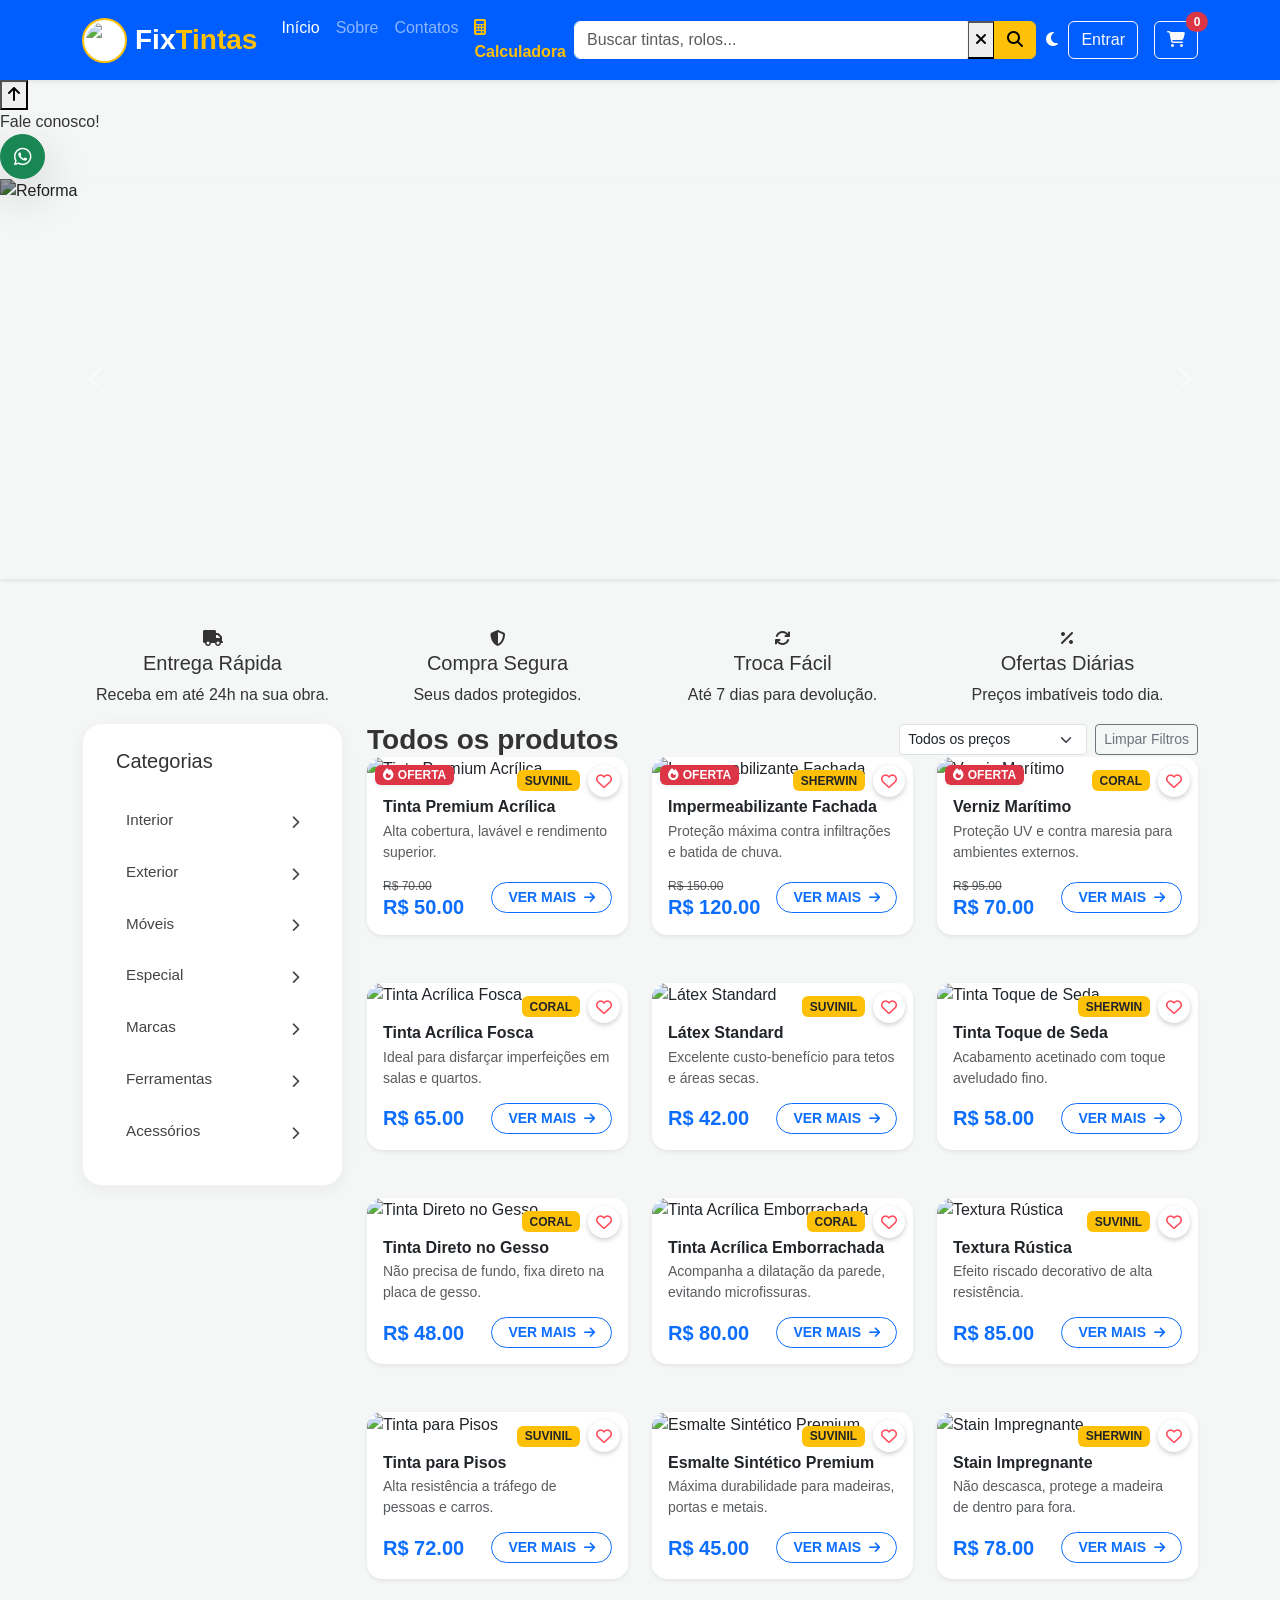
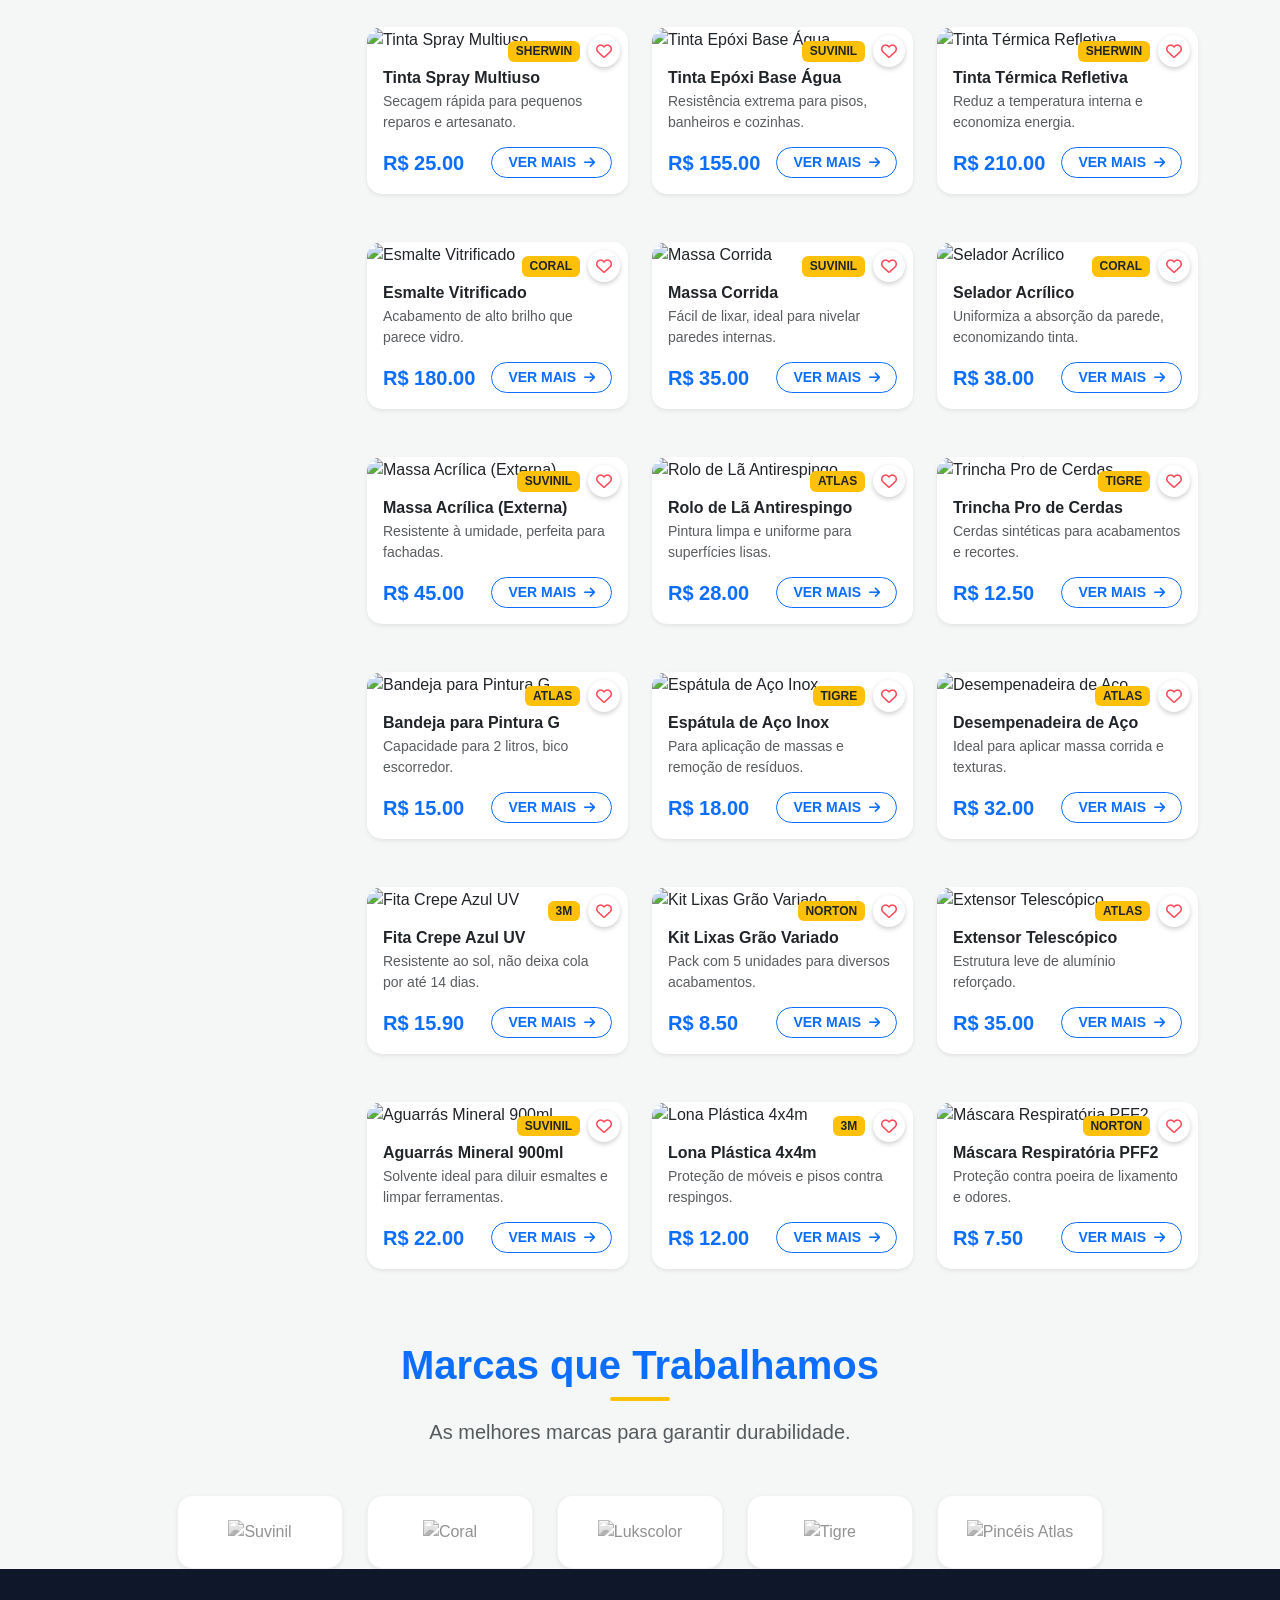
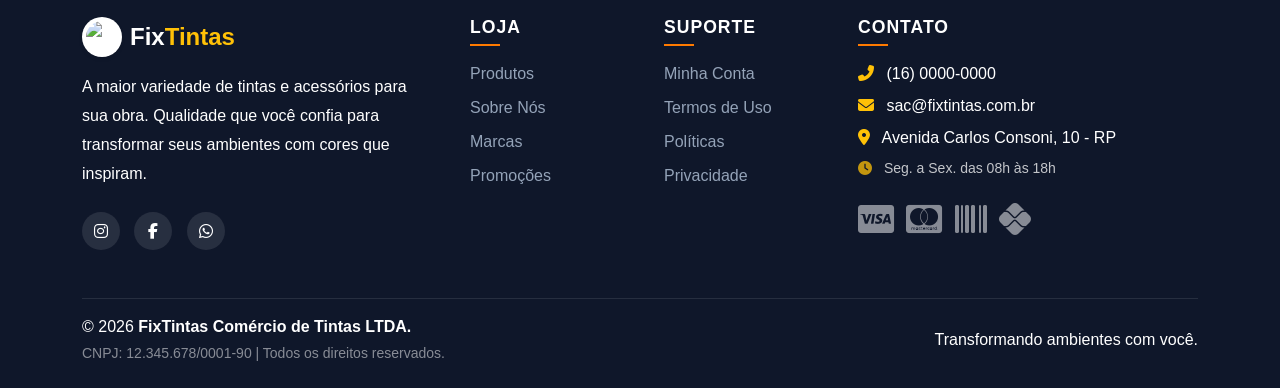
==== commit c0a028c6: "Update index.html" ====
--- a/index.html
+++ b/index.html
@@ -1,92 +1,130 @@
 <!DOCTYPE html>
 <html lang="pt-br">
+
+<!-- ============================================================
+     HEAD — Meta, Título e Dependências Externas
+     ============================================================ -->
 <head>
     <meta charset="UTF-8">
     <meta name="viewport" content="width=device-width, initial-scale=1.0">
     <title>FixTintas | Quem entende de tintas, Vem aqui!</title>
-    
+
     <link rel="icon" type="image/png" href="https://i.imgur.com/zLZeeV9.png">
     <link href="https://cdn.jsdelivr.net/npm/bootstrap@5.3.8/dist/css/bootstrap.min.css" rel="stylesheet">
     <link rel="stylesheet" href="https://cdnjs.cloudflare.com/ajax/libs/font-awesome/6.4.0/css/all.min.css">
     <link rel="stylesheet" href="style.css">
 </head>
+
 <body>
 
-<!-- NAVBAR -->
-
-    <header class="navbar navbar-expand-lg navbar-dark sticky-top shadow-sm">
-		<div class="container">
-            <a class="navbar-brand d-flex align-items-center" href="index.html">
-                <img src="https://i.imgur.com/PmT6Skb.png" alt="Logo FixTintas" class="logo-header me-2">
-                <span class="fw-bold h3 mb-0">Fix<span class="text-warning">Tintas</span></span>
-            </a>
-			
-			<button class="navbar-toggler" type="button" data-bs-toggle="collapse" data-bs-target="#navbarNav">
-				<span class="navbar-toggler-icon"></span>
-			</button>
-
-            <div class="collapse navbar-collapse" id="navbarNav">
-				<ul class="navbar-nav mx-auto">
-					<li class="nav-item"><a class="nav-link active" href="index.html">Início</a></li>
-					<li class="nav-item"><a class="nav-link" href="sobre.html">Sobre</a></li>
-					<li class="nav-item"><a class="nav-link" href="contato.html">Contatos</a></li>
-					<li class="nav-item">
-						<a class="nav-link text-warning fw-bold" href="#" data-bs-toggle="modal" data-bs-target="#calcModal">
-							<i class="fas fa-calculator me-1"></i> Calculadora
-						</a>
-					</li>
-					
-				</ul>
-				
-				<!-- BUSCA -->
-				
-				<form class="d-flex mx-lg-4 my-2 my-lg-0 flex-grow-1" role="search" id="formBusca">
-					<div class="input-group">
-						<input id="inputBusca" class="form-control border-light" type="search" placeholder="Buscar tintas, rolos..." aria-label="Search">
-						<button class="btn btn-warning" type="submit"><i class="fas fa-search"></i></button>
-					</div>
-				</form>
-				
-				<!-- MODO ESCURO -->
-				
-				<div class="dark-mode-toggle" onclick="toggleDarkMode()">
-					<i class="fas fa-moon" id="dark-mode-icon"></i>
-				</div>
-				
-				<!-- MINHA CONTA -->
-                
-                <div class="d-flex align-items-center gap-2">
-					<button id="btnLoginHeader" class="btn btn-outline-light d-flex align-items-center me-2" onclick="handleProfileClick()">
-						<i class="fas fa-user me-md-2"></i>
-						<span class="d-none d-md-inline">Minha Conta</span>
-					</button>
-					<button class="btn btn-outline-light position-relative" onclick="showCart()">
-						<i class="fas fa-shopping-cart"></i>
-						<span id="cart-count" class="position-absolute top-0 start-100 translate-middle badge rounded-pill bg-danger">0</span>
-					</button>
-				</div>
-			</div>
-		</div>
-	</header>
-	
-	
-	
-	<!-- BOTÃO WHATSAPP LATERAL -->
-	
-	<a href="https://wa.me/551600000000" 
-	   target="_blank" 
-	   class="btn btn-success position-fixed bottom-0 end-0 m-3 rounded-circle shadow-lg d-flex align-items-center justify-content-center" 
-	   style="width: 45px; height: 45px; z-index: 1050; transition: transform 0.3s;">
-		<i class="fab fa-whatsapp fa-lg"></i>
-	</a>
-	
-	<!-- CAROSSEL -->
-
+<!-- ============================================================
+     HEADER — Navbar Principal
+     ============================================================ -->
+<header class="navbar navbar-expand-lg navbar-dark sticky-top shadow-sm">
+    <div class="container">
+
+        <!-- Logo -->
+        <a class="navbar-brand d-flex align-items-center" href="index.html">
+            <img src="https://i.imgur.com/PmT6Skb.png" alt="Logo FixTintas" class="logo-header me-2">
+            <span class="fw-bold h3 mb-0">Fix<span class="text-warning">Tintas</span></span>
+        </a>
+
+        <!-- Botão colapso mobile -->
+        <button class="navbar-toggler" type="button" data-bs-toggle="collapse" data-bs-target="#navbarNav">
+            <span class="navbar-toggler-icon"></span>
+        </button>
+
+        <div class="collapse navbar-collapse" id="navbarNav">
+
+            <!-- Links de navegação -->
+            <ul class="navbar-nav mx-auto">
+                <li class="nav-item"><a class="nav-link active" href="index.html">Início</a></li>
+                <li class="nav-item"><a class="nav-link" href="sobre.html">Sobre</a></li>
+                <li class="nav-item"><a class="nav-link" href="contato.html">Contatos</a></li>
+                <li class="nav-item">
+                    <a class="nav-link text-warning fw-bold" href="#" data-bs-toggle="modal" data-bs-target="#calcModal">
+                        <i class="fas fa-calculator me-1"></i> Calculadora
+                    </a>
+                </li>
+            </ul>
+
+            <!-- Campo de busca -->
+            <div class="input-group busca-wrapper">
+                <input id="inputBusca"
+                       class="form-control border-light"
+                       type="search"
+                       placeholder="Buscar tintas, rolos..."
+                       aria-label="Buscar produtos"
+                       autocomplete="off">
+                <button id="btnLimparBusca"
+                        class="btn-limpar-busca"
+                        type="button"
+                        onclick="limparBusca()"
+                        aria-label="Limpar busca">
+                    <i class="fas fa-times"></i>
+                </button>
+                <button class="btn btn-warning" type="submit">
+                    <i class="fas fa-search"></i>
+                </button>
+            </div>
+
+            <!-- Toggle de modo escuro -->
+            <div class="dark-mode-toggle" onclick="toggleDarkMode()">
+                <i class="fas fa-moon" id="dark-mode-icon"></i>
+            </div>
+
+            <!-- Minha Conta e Carrinho -->
+            <div class="d-flex align-items-center gap-2">
+                <button id="btnLoginHeader" class="btn btn-outline-light d-flex align-items-center me-2" onclick="handleProfileClick()">
+                    <span class="d-none d-md-inline">Minha Conta</span>
+                </button>
+                <button class="btn btn-outline-light position-relative" onclick="showCart()">
+                    <i class="fas fa-shopping-cart"></i>
+                    <span id="cart-count" class="position-absolute top-0 start-100 translate-middle badge rounded-pill bg-danger">0</span>
+                </button>
+            </div>
+
+        </div>
+    </div>
+</header>
+
+
+<!-- ============================================================
+     ELEMENTOS FLUTUANTES
+     ============================================================ -->
+
+<!-- Botão voltar ao topo -->
+<button id="btn-voltar-topo"
+        onclick="window.scrollTo({ top: 0, behavior: 'smooth' })"
+        aria-label="Voltar ao topo">
+    <i class="fas fa-arrow-up"></i>
+</button>
+
+<!-- Botão WhatsApp com tooltip e animação de pulso -->
+<div class="whatsapp-btn-wrap">
+    <div class="whatsapp-pulse"></div>
+    <div class="whatsapp-tooltip">Fale conosco!</div>
+    <a href="https://wa.me/551600000000"
+       target="_blank"
+       rel="noopener noreferrer"
+       class="btn btn-success rounded-circle shadow-lg d-flex align-items-center justify-content-center"
+       style="width: 45px; height: 45px; transition: transform 0.3s;">
+        <i class="fab fa-whatsapp fa-lg"></i>
+    </a>
+</div>
+
+
+<!-- ============================================================
+     MAIN — Conteúdo Principal
+     ============================================================ -->
+<main>
+
+    <!-- Carrossel de banners -->
     <div id="heroCarousel" class="carousel slide shadow-sm mb-5" data-bs-ride="carousel" data-bs-interval="10000">
         <div class="carousel-inner">
-		     <div class="carousel-item active">
+            <div class="carousel-item active">
                 <img src="https://i.imgur.com/4yoCwNp.png" class="d-block w-100" alt="Reforma">
-			</div>
+            </div>
             <div class="carousel-item">
                 <img src="https://i.imgur.com/cbLkXnb.jpeg" class="d-block w-100" alt="Reforma">
             </div>
@@ -97,7 +135,6 @@
                     <p class="lead text-white">"Quem entende de tintas, Vem aqui!"</p>
                 </div>
             </div>
-
             <div class="carousel-item">
                 <img src="https://images.unsplash.com/photo-1562259949-e8e7689d7828?q=80&w=1431" class="d-block w-100" alt="Reforma">
                 <div class="carousel-caption d-block bg-dark bg-opacity-50 rounded p-2">
@@ -120,38 +157,48 @@
             <span class="carousel-control-next-icon"></span>
         </button>
     </div>
-	
-	<!-- INFORMAÇÕES SITE -->
-	
-	<div class="container my-5">
-		<div class="row text-center g-4">
-			<div class="col-md-3">
-				<i class="fas fa-truck fa-2x text-primary mb-3"></i>
-				<h5>Entrega Rápida</h5>
-				<p class="small text-muted">Receba em até 24h na sua obra.</p>
-			</div>
-			<div class="col-md-3">
-				<i class="fas fa-shield-alt fa-2x text-primary mb-3"></i>
-				<h5>Compra Segura</h5>
-				<p class="small text-muted">Seus dados protegidos.</p>
-			</div>
-			<div class="col-md-3">
-				<i class="fas fa-sync fa-2x text-primary mb-3"></i>
-				<h5>Troca Fácil</h5>
-				<p class="small text-muted">Até 7 dias para devolução.</p>
-			</div>
-			<div class="col-md-3">
-				<i class="fas fa-percentage fa-2x text-primary mb-3"></i>
-				<h5>Ofertas Diárias</h5>
-				<p class="small text-muted">Preços imbatíveis todo dia.</p>
-			</div>
-		</div>
-	</div>
-
-		<!-- FILTRO CATEGORIAS -->
-
-    <div class="container mb-5">
+
+    <!-- Faixa de benefícios -->
+    <div class="beneficios-strip">
+        <div class="container">
+            <div class="row text-center g-4">
+                <div class="col-6 col-md-3 beneficio-item">
+                    <div class="beneficio-icone-wrap">
+                        <i class="fas fa-truck"></i>
+                    </div>
+                    <h5>Entrega Rápida</h5>
+                    <p>Receba em até 24h na sua obra.</p>
+                </div>
+                <div class="col-6 col-md-3 beneficio-item">
+                    <div class="beneficio-icone-wrap">
+                        <i class="fas fa-shield-alt"></i>
+                    </div>
+                    <h5>Compra Segura</h5>
+                    <p>Seus dados protegidos.</p>
+                </div>
+                <div class="col-6 col-md-3 beneficio-item">
+                    <div class="beneficio-icone-wrap">
+                        <i class="fas fa-sync"></i>
+                    </div>
+                    <h5>Troca Fácil</h5>
+                    <p>Até 7 dias para devolução.</p>
+                </div>
+                <div class="col-6 col-md-3 beneficio-item">
+                    <div class="beneficio-icone-wrap">
+                        <i class="fas fa-percentage"></i>
+                    </div>
+                    <h5>Ofertas Diárias</h5>
+                    <p>Preços imbatíveis todo dia.</p>
+                </div>
+            </div>
+        </div>
+    </div>
+
+    <!-- Área de produtos e filtros -->
+    <div class="container mb-5" id="produtos">
         <div class="row">
+
+            <!-- Sidebar de categorias -->
             <aside class="col-lg-3 mb-4">
                 <div class="filter-sidebar sticky-top" style="top: 90px;">
                     <h5 class="mb-4 d-flex justify-content-between align-items-center">
@@ -209,39 +256,171 @@
                     </ul>
                 </div>
             </aside>
-			
-			<!-- FILTRO PREÇO -->
-
-			<main class="col-lg-9">
-				<div class="d-flex justify-content-between align-items-center mb-4 border-bottom pb-3 flex-wrap gap-3">
-					<h3 id="category-title" class="fw-bold mb-0">Todos os produtos</h3>
-					
-				<div class="d-flex align-items-center gap-2">
-							<select id="filterPrice" class="form-select form-select-sm shadow-none" style="width: auto; min-width: 160px;" onchange="filterByPrice(this.value)">
-								<option value="all">Todos os preços</option>
-								<option value="0-50">R$ 0,00 - R$ 50,00</option>
-								<option value="51-100">R$ 51,00 - R$ 100,00</option>
-								<option value="101-150">R$ 101,00 - R$ 150,00</option>
-								<option value="151-9999">Acima de R$ 150,00</option>
-							</select>
-
-							<button class="btn btn-sm btn-outline-secondary" onclick="filterProducts('all')">Limpar Filtros</button>
-						</button>
-					</div>
-				</div>
-
-				<div class="row g-4" id="product-list">
-					</div>
-			</main>
-        </div>
-    </div>
-	
-	<!-- MODAL CARRINHO -->
-
+
+            <!-- Grade de produtos -->
+            <section class="col-lg-9">
+
+                <!-- Barra de filtro de preço e título -->
+                <div class="d-flex justify-content-between align-items-center flex-wrap gap-3 filtro-bar">
+                    <h3 id="category-title" class="fw-bold mb-0">Todos os produtos</h3>
+                    <div class="d-flex align-items-center gap-2">
+                        <select id="filterPrice" class="form-select form-select-sm shadow-none" style="width: auto; min-width: 160px;" onchange="filterByPrice(this.value)">
+                            <option value="all">Todos os preços</option>
+                            <option value="0-50">R$ 0,00 - R$ 50,00</option>
+                            <option value="51-100">R$ 51,00 - R$ 100,00</option>
+                            <option value="101-150">R$ 101,00 - R$ 150,00</option>
+                            <option value="151-9999">Acima de R$ 150,00</option>
+                        </select>
+                        <button class="btn btn-sm btn-outline-secondary" onclick="filterProducts('all')">Limpar Filtros</button>
+                    </div>
+                </div>
+
+                <!-- Contador de resultados de busca -->
+                <div id="busca-contador"></div>
+
+                <!-- Lista de produtos (preenchida via JS) -->
+                <div class="row g-4" id="product-list"></div>
+
+            </section>
+        </div>
+    </div>
+
+    <!-- Seção de marcas parceiras -->
+    <div id="nossas-marcas" class="container mt-5 marcas-section">
+        <div class="text-center mb-5">
+            <h2 class="display-6 fw-bold text-primary">Marcas que Trabalhamos</h2>
+            <div class="mx-auto bg-warning" style="height: 4px; width: 60px; border-radius: 2px;"></div>
+            <p class="lead mt-3 text-muted">As melhores marcas para garantir durabilidade.</p>
+        </div>
+        <div class="row g-4 justify-content-center">
+            <div class="col-6 col-md-4 col-lg-2">
+                <a href="https://www.suvinil.com.br" target="_blank" class="text-decoration-none">
+                    <div class="brand-card shadow-sm h-100 d-flex align-items-center justify-content-center p-4 bg-white rounded-4">
+                        <img src="https://i.imgur.com/xh3cjzs.png" class="img-fluid brand-logo" alt="Suvinil">
+                    </div>
+                </a>
+            </div>
+            <div class="col-6 col-md-4 col-lg-2">
+                <a href="https://www.coral.com.br" target="_blank" class="text-decoration-none">
+                    <div class="brand-card shadow-sm h-100 d-flex align-items-center justify-content-center p-4 bg-white rounded-4">
+                        <img src="https://i.imgur.com/RHKMmga.png" class="img-fluid brand-logo" alt="Coral">
+                    </div>
+                </a>
+            </div>
+            <div class="col-6 col-md-4 col-lg-2">
+                <a href="https://www.lukscolor.com.br" target="_blank" class="text-decoration-none">
+                    <div class="brand-card shadow-sm h-100 d-flex align-items-center justify-content-center p-4 bg-white rounded-4">
+                        <img src="https://i.imgur.com/PosoSIn.png" class="img-fluid brand-logo" alt="Lukscolor">
+                    </div>
+                </a>
+            </div>
+            <div class="col-6 col-md-4 col-lg-2">
+                <a href="https://www.tigre.com.br" target="_blank" class="text-decoration-none">
+                    <div class="brand-card shadow-sm h-100 d-flex align-items-center justify-content-center p-4 bg-white rounded-4">
+                        <img src="https://i.imgur.com/LdKukiA.png" class="img-fluid brand-logo" alt="Tigre">
+                    </div>
+                </a>
+            </div>
+            <div class="col-6 col-md-4 col-lg-2">
+                <a href="https://www.pinceisatlas.com.br" target="_blank" class="text-decoration-none">
+                    <div class="brand-card shadow-sm h-100 d-flex align-items-center justify-content-center p-4 bg-white rounded-4">
+                        <img src="https://i.imgur.com/Ukzcx7y.jpeg" class="img-fluid brand-logo" alt="Pincéis Atlas">
+                    </div>
+                </a>
+            </div>
+        </div>
+    </div>
+
+</main>
+
+
+<!-- ============================================================
+     FOOTER
+     ============================================================ -->
+<footer id="contato" class="text-white pt-5 pb-4">
+    <div class="container">
+        <div class="row g-5">
+
+            <!-- Sobre a empresa -->
+            <div class="col-lg-4 col-md-6">
+                <div class="d-flex align-items-center mb-3">
+                    <img src="https://i.imgur.com/PmT6Skb.png"
+                         alt="Logo FixTintas"
+                         width="40"
+                         height="40"
+                         class="me-2 rounded-circle bg-white p-1 shadow-sm">
+                    <span class="fw-bold text-white h4 mb-0">Fix<span class="text-warning">Tintas</span></span>
+                </div>
+                <p class="text" style="line-height: 1.8;">
+                    A maior variedade de tintas e acessórios para sua obra. Qualidade que você confia para transformar seus ambientes com cores que inspiram.
+                </p>
+                <div class="social-icons mt-4">
+                    <a href="#"><i class="fab fa-instagram"></i></a>
+                    <a href="#"><i class="fab fa-facebook-f"></i></a>
+                    <a href="#"><i class="fab fa-whatsapp"></i></a>
+                </div>
+            </div>
+
+            <!-- Links da loja -->
+            <div class="col-lg-2 col-md-6">
+                <h5 class="fw-bold">Loja</h5>
+                <ul class="list-unstyled">
+                    <li><a href="#produtos" class="footer-link">Produtos</a></li>
+                    <li><a href="sobre.html" class="footer-link">Sobre Nós</a></li>
+                    <li><a href="index.html#nossas-marcas" class="footer-link">Marcas</a></li>
+                    <li><a href="#" class="footer-link">Promoções</a></li>
+                </ul>
+            </div>
+
+            <!-- Links de suporte -->
+            <div class="col-lg-2 col-md-6">
+                <h5 class="fw-bold">Suporte</h5>
+                <ul class="list-unstyled">
+                    <li><a href="javascript:void(0)" onclick="handleProfileClick()" class="footer-link">Minha Conta</a></li>
+                    <li><a href="termos.html" class="footer-link">Termos de Uso</a></li>
+                    <li><a href="politicas.html" class="footer-link">Políticas</a></li>
+                    <li><a href="politicas.html" class="footer-link">Privacidade</a></li>
+                </ul>
+            </div>
+
+            <!-- Informações de contato -->
+            <div class="col-lg-4 col-md-6">
+                <h5 class="fw-bold">Contato</h5>
+                <p class="text mb-2"><i class="fas fa-phone-alt text-warning me-2"></i> (16) 0000-0000</p>
+                <p class="text mb-2"><i class="fas fa-envelope text-warning me-2"></i> sac@fixtintas.com.br</p>
+                <p class="text mb-2"><i class="fas fa-map-marker-alt text-warning me-2"></i> Avenida Carlos Consoni, 10 - RP</p>
+                <p class="text mb-0 small opacity-75"><i class="fas fa-clock text-warning me-2"></i> Seg. a Sex. das 08h às 18h</p>
+                <div class="mt-4">
+                    <i class="fab fa-cc-visa fa-2x me-2 opacity-50"></i>
+                    <i class="fab fa-cc-mastercard fa-2x me-2 opacity-50"></i>
+                    <i class="fas fa-barcode fa-2x opacity-50"></i>
+                    <i class="fab fa-pix fa-2x ms-2 opacity-50"></i>
+                </div>
+            </div>
+        </div>
+
+        <hr class="mt-5 border-secondary opacity-25">
+
+        <div class="row align-items-center">
+            <div class="col-md-6 text-center text-md-start">
+                <p class="text mb-1">© 2026 <strong>FixTintas Comércio de Tintas LTDA.</strong></p>
+                <p class="text small opacity-50 mb-0">CNPJ: 12.345.678/0001-90 | Todos os direitos reservados.</p>
+            </div>
+            <div class="col-md-6 text-center text-md-end mt-3 mt-md-0">
+                <p class="text mb-0">Transformando ambientes com você.</p>
+            </div>
+        </div>
+    </div>
+</footer>
+
+
+<!-- ============================================================
+     MODAIS — Carrinho
+     ============================================================ -->
 <div class="modal fade" id="cartModal" tabindex="-1" aria-labelledby="cartModalLabel" aria-hidden="true">
     <div class="modal-dialog modal-dialog-centered">
         <div class="modal-content border-0 shadow-lg">
-            
+
             <div class="modal-header bg-primary text-white border-0">
                 <h5 class="modal-title fw-bold" id="cartModalLabel">
                     <i class="fas fa-shopping-cart me-2"></i>Meu Carrinho
@@ -249,11 +428,9 @@
                 <button type="button" class="btn-close btn-close-white" data-bs-dismiss="modal" aria-label="Close"></button>
             </div>
 
-            <div class="modal-body p-4" id="cart-items-container">
-                </div>
+            <div class="modal-body p-4" id="cart-items-container"></div>
 
             <div class="modal-footer border-0 p-4 pt-0">
-                
                 <button id="btnLimparCarrinho" class="btn btn-link text-danger btn-sm w-100 mb-3" onclick="clearCart()" style="display: none; text-decoration: none;">
                     <i class="fas fa-trash-alt me-2"></i>Esvaziar Carrinho
                 </button>
@@ -264,18 +441,16 @@
                     <span class="h5 mb-0">Total:</span>
                     <span class="h4 text-primary fw-bold mb-0" id="cart-total">R$ 0,00</span>
                 </div>
-				
-				<div class="d-flex gap-2 w-100 mt-2">
-					<button class="btn btn-outline-primary btn-sm flex-grow-1"
-							onclick="gerarListaMateriais()">
-						<i class="fas fa-clipboard-list me-1"></i> Lista de Materiais
-					</button>
-					<button class="btn btn-outline-danger btn-sm flex-grow-1"
-							onclick="gerarPDF()">
-						<i class="fas fa-file-pdf me-1"></i> Gerar PDF
-					</button>
-				</div>
-                
+
+                <div class="d-flex gap-2 w-100 mt-2">
+                    <button class="btn btn-outline-primary btn-sm flex-grow-1" onclick="gerarListaMateriais()">
+                        <i class="fas fa-clipboard-list me-1"></i> Lista de Materiais
+                    </button>
+                    <button class="btn btn-outline-danger btn-sm flex-grow-1" onclick="gerarPDF()">
+                        <i class="fas fa-file-pdf me-1"></i> Gerar PDF
+                    </button>
+                </div>
+
                 <button class="btn btn-warning w-100 py-3 fw-bold shadow-sm" onclick="checkout()">
                     FINALIZAR COMPRA
                 </button>
@@ -285,131 +460,285 @@
     </div>
 </div>
 
-	
-	<!-- MODAL MINHA CONTA -->
-	
-	<div class="modal fade" id="minhaContaModal" tabindex="-1">
-		<div class="modal-dialog modal-dialog-centered">
-			<div class="modal-content border-0 rounded-4">
-				<div class="modal-header border-0 pb-0">
-					<h5 class="fw-bold">Minha Conta</h5>
-					<button type="button" class="btn-close" data-bs-dismiss="modal"></button>
-				</div>
-				<div class="modal-body p-4">
-                    <div class="text-center mb-4">
-						<div class="bg-light rounded-circle d-inline-flex align-items-center justify-content-center mb-2 shadow-sm" style="width: 80px; height: 80px; overflow: hidden;">
-							<img src="https://i.imgur.com/PmT6Skb.png" alt="Logo FixTintas" style="width: 100%; height: 100%; object-fit: cover;">
-						</div>
-						<p class="mb-0 fw-bold text-primary" id="userDisplayName">Bem-vindo!</p>
-						<p class="mb-0 text-muted small" id="userDisplayEmail">FixTintas</p>
-					</div>
-
-                    <a href="#collapsePedidos" class="account-option" data-bs-toggle="collapse" role="button" aria-expanded="false" onclick="renderOrdersProfile()">
-						<i class="fas fa-shopping-bag text-primary"></i>
-						<div class="flex-grow-1">
-							<span class="d-block fw-bold">Meus Pedidos</span>
-							<small class="text-muted">Histórico e rastreio</small>
-						</div>
-						<i class="fas fa-chevron-down small text-muted"></i>
-					</a>
-					<div class="collapse" id="collapsePedidos">
-						<div class="p-2 bg-light rounded-3 mb-3" id="orders-list" style="max-height: 300px; overflow-y: auto;">
-							<p class="text-muted small text-center py-2 mb-0">Você ainda não fez pedidos.</p>
-						</div>
-					</div>
-
-					<a href="#collapseFavoritos" class="account-option" data-bs-toggle="collapse" role="button" aria-expanded="false">
-						<i class="fas fa-heart text-danger"></i>
-						<div class="flex-grow-1">
-							<span class="d-block fw-bold">Favoritos</span>
-							<small class="text-muted">Sua lista de desejos</small>
-						</div>
-						<i class="fas fa-chevron-down small text-muted"></i>
-					</a>
-					<div class="collapse" id="collapseFavoritos">
-						<div class="p-2 bg-light rounded-3 mb-3" id="favorites-list" style="max-height: 250px; overflow-y: auto;">
-							<p class="text-muted small text-center py-2 mb-0">Nenhum favorito ainda.</p>
-						</div>
-					</div>
-					
-					<a href="#collapseEndereco" class="account-option" data-bs-toggle="collapse" role="button" aria-expanded="false">
-						<i class="fas fa-map-marker-alt text-primary"></i>
-						<div class="flex-grow-1">
-							<span class="d-block fw-bold">Endereço de Entrega</span>
-							<small class="text-muted">Configure onde receber seus produtos</small>
-						</div>
-						<i class="fas fa-chevron-down small text-muted"></i>
-					</a>
-					<div class="collapse" id="collapseEndereco">
-						<div class="p-3 bg-light rounded-3 mb-3 border">
-							<h6 class="fw-bold mb-3 small"><i class="fas fa-map-marker-alt me-1"></i> Endereço de Entrega</h6>
-							<div class="row g-2">
-								<div class="col-8">
-									<input type="text" id="addrRua" class="form-control form-control-sm border-0 shadow-sm" placeholder="Rua/Logradouro" required>
-								</div>
-
-								<div class="col-4">
-									<input type="number" id="addrNum" class="form-control form-control-sm border-0 shadow-sm" placeholder="123" required oninput="this.value = this.value.replace(/[^0-9]/g, '')">
-								</div>
-
-								<div class="col-12">
-									<input type="text" id="addrComp" class="form-control form-control-sm border-0 shadow-sm" placeholder="Complemento">
-								</div>
-
-								<div class="col-6">
-									<input type="text" id="addrBairro" class="form-control form-control-sm border-0 shadow-sm" placeholder="Bairro" required>
-								</div>
-
-								<div class="col-6">
-									<input type="text" id="addrCidade" class="form-control form-control-sm border-0 shadow-sm" placeholder="Cidade" required>
-								</div>
-							</div>
-							<button class="btn btn-sm btn-primary mt-3 w-100" onclick="saveAddress()">Salvar Endereço</button>
-						</div>
-					</div>
-
-                    <div id="authOptions" class="mt-4">
-						<button id="btnIrLogin" class="btn btn-outline-primary w-100" data-bs-toggle="modal" data-bs-target="#loginModal">Entrar na Conta</button>
-						<button id="btnSair" class="btn btn-danger w-100 d-none" onclick="logout()">Sair da Conta</button>
-					</div>
-				</div>
-			</div>
-		</div>
-	</div>
-
-
-	<!-- MODAL LOGIN -->
-		
-	<div class="modal fade" id="loginModal" tabindex="-1" aria-hidden="true">
-        <div class="modal-dialog modal-dialog-centered">
-            <div class="modal-content border-0 shadow-lg">
-                <div class="modal-header bg-primary text-white">
-                    <h5 class="modal-title fw-bold">Acesse sua Conta</h5>
-                    <button type="button" class="btn-close btn-close-white" data-bs-dismiss="modal"></button>
-                </div>
-                <div class="modal-body p-4">
-                    <form id="loginForm">
-                        <div class="mb-3">
-                            <label class="form-label small fw-bold">Nome Completo</label>
-                            <input type="text" id="loginNome" class="form-control" placeholder="Seu nome" required>
-                        </div>
-                        <div class="mb-3">
-                            <label class="form-label small fw-bold">E-mail</label>
-                            <input type="email" id="loginEmail" class="form-control" placeholder="exemplo@email.com" required>
-                        </div>
-                        <div class="mb-3">
-                            <label class="form-label small fw-bold">Senha</label>
-                            <input type="password" id="loginSenha" class="form-control" placeholder="••••••••" required>
-                        </div>
-                        <button type="submit" class="btn btn-primary w-100 fw-bold">Entrar na Conta</button>
-                    </form>
-                </div>
-            </div>
-        </div>
-    </div>
-	
-	<!-- MODAL CONFIGURAÇÃO TINTA -->
-	
+
+<!-- ============================================================
+     MODAIS — Minha Conta
+     ============================================================ -->
+<div class="modal fade" id="minhaContaModal" tabindex="-1">
+    <div class="modal-dialog modal-dialog-centered">
+        <div class="modal-content border-0 rounded-4">
+
+            <div class="modal-header border-0 pb-0">
+                <h5 class="fw-bold">Minha Conta</h5>
+                <button type="button" class="btn-close" data-bs-dismiss="modal"></button>
+            </div>
+
+            <div class="modal-body p-4">
+
+                <!-- Avatar e nome do usuário -->
+                <div class="text-center mb-4">
+                    <div id="userAvatarContainer" class="usuario-avatar-grande mb-2 mx-auto">FT</div>
+                    <p class="mb-0 fw-bold text-primary" id="userDisplayName">Bem-vindo!</p>
+                    <p class="mb-0 text-muted small" id="userDisplayEmail">FixTintas</p>
+                </div>
+
+                <!-- Meus Pedidos -->
+                <a href="#collapsePedidos" class="account-option" data-bs-toggle="collapse" role="button" aria-expanded="false" onclick="renderOrdersProfile()">
+                    <i class="fas fa-shopping-bag text-primary"></i>
+                    <div class="flex-grow-1">
+                        <span class="d-block fw-bold">Meus Pedidos</span>
+                        <small class="text-muted">Histórico e rastreio</small>
+                    </div>
+                    <i class="fas fa-chevron-down small text-muted"></i>
+                </a>
+                <div class="collapse" id="collapsePedidos">
+                    <div class="p-2 bg-light rounded-3 mb-3" id="orders-list" style="max-height: 300px; overflow-y: auto;">
+                        <p class="text-muted small text-center py-2 mb-0">Você ainda não fez pedidos.</p>
+                    </div>
+                </div>
+
+                <!-- Favoritos -->
+                <a href="#collapseFavoritos" class="account-option" data-bs-toggle="collapse" role="button" aria-expanded="false">
+                    <i class="fas fa-heart text-danger"></i>
+                    <div class="flex-grow-1">
+                        <span class="d-block fw-bold">Favoritos</span>
+                        <small class="text-muted">Sua lista de desejos</small>
+                    </div>
+                    <i class="fas fa-chevron-down small text-muted"></i>
+                </a>
+                <div class="collapse" id="collapseFavoritos">
+                    <div class="p-2 bg-light rounded-3 mb-3" id="favorites-list" style="max-height: 250px; overflow-y: auto;">
+                        <p class="text-muted small text-center py-2 mb-0">Nenhum favorito ainda.</p>
+                    </div>
+                </div>
+
+                <!-- Endereço de entrega -->
+                <a href="#collapseEndereco" class="account-option" data-bs-toggle="collapse" role="button" aria-expanded="false">
+                    <i class="fas fa-map-marker-alt text-primary"></i>
+                    <div class="flex-grow-1">
+                        <span class="d-block fw-bold">Endereço de Entrega</span>
+                        <small class="text-muted">Configure onde receber seus produtos</small>
+                    </div>
+                    <i class="fas fa-chevron-down small text-muted"></i>
+                </a>
+                <div class="collapse" id="collapseEndereco">
+                    <div class="p-3 bg-light rounded-3 mb-3 border">
+                        <h6 class="fw-bold mb-3 small"><i class="fas fa-map-marker-alt me-1"></i> Endereço de Entrega</h6>
+                        <div class="row g-2">
+                            <div class="col-6">
+                                <input type="text" id="addrCEP"
+                                       class="form-control form-control-sm border-0 shadow-sm"
+                                       placeholder="CEP (00000-000)"
+                                       maxlength="9"
+                                       inputmode="numeric"
+                                       required>
+                            </div>
+                            <div class="col-6">
+                                <button type="button"
+                                        class="btn btn-sm btn-outline-secondary w-100"
+                                        onclick="buscarCEP()"
+                                        style="font-size: 0.75rem;">
+                                    <i class="fas fa-search me-1"></i>Buscar CEP
+                                </button>
+                            </div>
+                            <div class="col-8">
+                                <input type="text" id="addrRua"
+                                       class="form-control form-control-sm border-0 shadow-sm"
+                                       placeholder="Rua/Logradouro" required>
+                            </div>
+                            <div class="col-4">
+                                <input type="number" id="addrNum"
+                                       class="form-control form-control-sm border-0 shadow-sm"
+                                       placeholder="123" required
+                                       oninput="this.value = this.value.replace(/[^0-9]/g, '')">
+                            </div>
+                            <div class="col-12">
+                                <input type="text" id="addrComp"
+                                       class="form-control form-control-sm border-0 shadow-sm"
+                                       placeholder="Complemento">
+                            </div>
+                            <div class="col-6">
+                                <input type="text" id="addrBairro"
+                                       class="form-control form-control-sm border-0 shadow-sm"
+                                       placeholder="Bairro" required>
+                            </div>
+                            <div class="col-6">
+                                <input type="text" id="addrCidade"
+                                       class="form-control form-control-sm border-0 shadow-sm"
+                                       placeholder="Cidade" required>
+                            </div>
+                        </div>
+                        <button class="btn btn-sm btn-primary mt-3 w-100" onclick="saveAddress()">Salvar Endereço</button>
+                    </div>
+                </div>
+
+                <!-- Ações de autenticação -->
+                <div id="authOptions" class="mt-4">
+                    <button id="btnIrLogin" class="btn btn-outline-primary w-100" data-bs-toggle="modal" data-bs-target="#loginModal">Entrar na Conta</button>
+                    <button id="btnSair" class="btn btn-danger w-100 d-none" onclick="logout()">Sair da Conta</button>
+                </div>
+
+            </div>
+        </div>
+    </div>
+</div>
+
+
+<!-- ============================================================
+     MODAIS — Login e Cadastro
+     ============================================================ -->
+<div class="modal fade" id="loginModal" tabindex="-1" aria-hidden="true">
+    <div class="modal-dialog modal-dialog-centered">
+        <div class="modal-content border-0 shadow-lg login-modal-content">
+
+            <!-- Cabeçalho com logo -->
+            <div class="login-modal-header">
+                <img src="https://i.imgur.com/PmT6Skb.png" alt="FixTintas" class="login-logo">
+                <h5 class="login-modal-titulo">Fix<span>Tintas</span></h5>
+                <button type="button" class="btn-close btn-close-white position-absolute top-0 end-0 m-3"
+                        data-bs-dismiss="modal"></button>
+            </div>
+
+            <!-- Abas Entrar / Criar Conta -->
+            <div class="login-tabs">
+                <button class="login-tab ativa" id="tab-entrar" onclick="alternarAbaLogin('entrar')">Entrar</button>
+                <button class="login-tab" id="tab-cadastro" onclick="alternarAbaLogin('cadastro')">Criar Conta</button>
+            </div>
+
+            <div class="modal-body p-4">
+
+                <!-- Formulário de login -->
+                <form id="loginForm" class="login-painel" data-painel="entrar" novalidate>
+                    <div class="login-campo">
+                        <label class="login-label">E-mail</label>
+                        <div class="login-input-wrap">
+                            <i class="fas fa-envelope login-input-icon"></i>
+                            <input type="email" id="loginEmail"
+                                   class="login-input"
+                                   placeholder="seu@email.com"
+                                   autocomplete="email"
+                                   required>
+                        </div>
+                        <span class="login-erro" id="erro-loginEmail"></span>
+                    </div>
+                    <div class="login-campo">
+                        <label class="login-label">Senha</label>
+                        <div class="login-input-wrap">
+                            <i class="fas fa-lock login-input-icon"></i>
+                            <input type="password" id="loginSenha"
+                                   class="login-input"
+                                   placeholder="••••••••"
+                                   autocomplete="current-password"
+                                   required>
+                            <button type="button" class="login-toggle-senha"
+                                    onclick="toggleSenhaVisivel('loginSenha', this)"
+                                    tabindex="-1">
+                                <i class="fas fa-eye"></i>
+                            </button>
+                        </div>
+                        <span class="login-erro" id="erro-loginSenha"></span>
+                    </div>
+                    <div class="d-flex justify-content-between align-items-center mb-3">
+                        <label class="login-lembrar">
+                            <input type="checkbox" id="loginLembrar" checked>
+                            <span>Lembrar-me</span>
+                        </label>
+                    </div>
+                    <button type="submit" class="login-btn-submit">
+                        <i class="fas fa-sign-in-alt me-2"></i>Entrar na Conta
+                    </button>
+                    <p class="login-switch-text mt-3">
+                        Não tem conta?
+                        <button type="button" class="login-link" onclick="alternarAbaLogin('cadastro')">Criar agora</button>
+                    </p>
+                </form>
+
+                <!-- Formulário de cadastro -->
+                <form id="cadastroForm" class="login-painel d-none" data-painel="cadastro" novalidate>
+                    <div class="login-campo">
+                        <label class="login-label">Nome Completo</label>
+                        <div class="login-input-wrap">
+                            <i class="fas fa-user login-input-icon"></i>
+                            <input type="text" id="cadNome"
+                                   class="login-input"
+                                   placeholder="Seu nome completo"
+                                   autocomplete="name"
+                                   required>
+                        </div>
+                        <span class="login-erro" id="erro-cadNome"></span>
+                    </div>
+                    <div class="login-campo">
+                        <label class="login-label">E-mail</label>
+                        <div class="login-input-wrap">
+                            <i class="fas fa-envelope login-input-icon"></i>
+                            <input type="email" id="cadEmail"
+                                   class="login-input"
+                                   placeholder="seu@email.com"
+                                   autocomplete="email"
+                                   required>
+                        </div>
+                        <span class="login-erro" id="erro-cadEmail"></span>
+                    </div>
+                    <div class="login-campo">
+                        <label class="login-label">Senha</label>
+                        <div class="login-input-wrap">
+                            <i class="fas fa-lock login-input-icon"></i>
+                            <input type="password" id="cadSenha"
+                                   class="login-input"
+                                   placeholder="Mínimo 6 caracteres"
+                                   autocomplete="new-password"
+                                   oninput="atualizarForcaSenha(this.value)"
+                                   required>
+                            <button type="button" class="login-toggle-senha"
+                                    onclick="toggleSenhaVisivel('cadSenha', this)"
+                                    tabindex="-1">
+                                <i class="fas fa-eye"></i>
+                            </button>
+                        </div>
+                        <!-- Barra de força da senha -->
+                        <div class="senha-forca-wrap" id="senha-forca-wrap">
+                            <div class="senha-forca-barra">
+                                <div class="senha-forca-fill" id="senha-forca-fill"></div>
+                            </div>
+                            <span class="senha-forca-label" id="senha-forca-label"></span>
+                        </div>
+                        <span class="login-erro" id="erro-cadSenha"></span>
+                    </div>
+                    <div class="login-campo">
+                        <label class="login-label">Confirmar Senha</label>
+                        <div class="login-input-wrap">
+                            <i class="fas fa-lock login-input-icon"></i>
+                            <input type="password" id="cadSenhaConf"
+                                   class="login-input"
+                                   placeholder="Repita a senha"
+                                   autocomplete="new-password"
+                                   required>
+                            <button type="button" class="login-toggle-senha"
+                                    onclick="toggleSenhaVisivel('cadSenhaConf', this)"
+                                    tabindex="-1">
+                                <i class="fas fa-eye"></i>
+                            </button>
+                        </div>
+                        <span class="login-erro" id="erro-cadSenhaConf"></span>
+                    </div>
+                    <button type="submit" class="login-btn-submit">
+                        <i class="fas fa-user-plus me-2"></i>Criar Minha Conta
+                    </button>
+                    <p class="login-switch-text mt-3">
+                        Já tem conta?
+                        <button type="button" class="login-link" onclick="alternarAbaLogin('entrar')">Entrar agora</button>
+                    </p>
+                </form>
+
+            </div>
+        </div>
+    </div>
+</div>
+
+
+<!-- ============================================================
+     MODAIS — Configuração de Tinta
+     ============================================================ -->
 <div class="modal fade" id="productConfigModal" tabindex="-1" aria-hidden="true">
     <div class="modal-dialog modal-dialog-centered">
         <div class="modal-content border-0 shadow">
@@ -421,9 +750,10 @@
 
             <div class="modal-body">
 
+                <!-- Preview de superfície -->
                 <div id="preview-container" class="text-center mb-4" style="perspective: 1000px; padding: 10px;">
                     <label class="form-label fw-bold small text-uppercase d-block mb-3">Simulação de Superfície:</label>
-                    
+
                     <div class="position-relative d-inline-block w-100">
                         <button type="button" class="btn-nav-wall left" onclick="changeWall(-1)">
                             <i class="fas fa-chevron-left"></i>
@@ -432,25 +762,19 @@
                             <i class="fas fa-chevron-right"></i>
                         </button>
 
-						<!-- -->
-
-						<div id="product-preview" style="
-							width: 100%; height: 180px; border-radius: 4px;
-							transform: rotateY(-8deg) rotateX(2deg);
-							box-shadow: 15px 10px 25px rgba(0,0,0,0.2);
-							display: flex; align-items: center; justify-content: center;
-							transition: all 0.4s ease; position: relative; overflow: hidden;
-							background-color: #eee;">
-							
-							<div id="flashlight-normal" class="flashlight-overlay"></div>
-							
-							<!-- NOVO: overlay de cor para modo "Sua Parede" -->
-							<div id="photo-color-overlay" class="photo-color-overlay"></div>
-							
-							<span id="preview-text" class="fw-bold px-3" style="z-index: 5;">
-								Selecione as opções
-							</span>
-						</div>
+                        <div id="product-preview" style="
+                            width: 100%; height: 180px; border-radius: 4px;
+                            transform: rotateY(-8deg) rotateX(2deg);
+                            box-shadow: 15px 10px 25px rgba(0,0,0,0.2);
+                            display: flex; align-items: center; justify-content: center;
+                            transition: all 0.4s ease; position: relative; overflow: hidden;
+                            background-color: #eee;">
+                            <div id="flashlight-normal" class="flashlight-overlay"></div>
+                            <div id="photo-color-overlay" class="photo-color-overlay"></div>
+                            <span id="preview-text" class="fw-bold px-3" style="z-index: 5;">
+                                Selecione as opções
+                            </span>
+                        </div>
 
                         <div class="preview-floor" style="
                             width: 100%; height: 12px; background: #ddd;
@@ -469,28 +793,28 @@
                         </div>
                     </div>
                 </div>
-				
-				<!-- SUBSTITUIR o bloco do upload existente por este: -->
-
-				<div id="foto-parede-container" class="d-none mb-2 text-center">
-					<p class="small text-muted mb-2">
-						<i class="fas fa-image me-1"></i>
-						Envie uma foto da sua parede para simular a tinta
-					</p>
-					<label class="btn btn-sm btn-primary w-100 mb-1">
-						<i class="fas fa-camera me-1"></i> Selecionar Foto da Parede
-						<input type="file" id="uploadWall" accept="image/*" capture="environment" hidden
-							   onchange="aplicarFotoParede(this)">
-					</label>
-					<button class="btn btn-sm btn-outline-danger w-100 d-none"
-							id="btnRemoverFoto" onclick="removerFotoParede()">
-						<i class="fas fa-times me-1"></i> Remover Foto
-					</button>
-				</div>
-				
-
-
+
+                <!-- Upload de foto da parede -->
+                <div id="foto-parede-container" class="d-none mb-2 text-center">
+                    <p class="small text-muted mb-2">
+                        <i class="fas fa-image me-1"></i>
+                        Envie uma foto da sua parede para simular a tinta
+                    </p>
+                    <label class="btn btn-sm btn-primary w-100 mb-1">
+                        <i class="fas fa-camera me-1"></i> Selecionar Foto da Parede
+                        <input type="file" id="uploadWall" accept="image/*" capture="environment" hidden
+                               onchange="aplicarFotoParede(this)">
+                    </label>
+                    <button class="btn btn-sm btn-outline-danger w-100 d-none"
+                            id="btnRemoverFoto" onclick="removerFotoParede()">
+                        <i class="fas fa-times me-1"></i> Remover Foto
+                    </button>
+                </div>
+
+                <!-- Formulário de configuração -->
                 <form id="productConfigForm">
+
+                    <!-- Seleção de cor -->
                     <div class="mb-3">
                         <label class="form-label fw-bold small text-uppercase">Selecione a Cor:</label>
                         <div class="d-flex gap-3 flex-wrap justify-content-center" id="colorPicker">
@@ -542,6 +866,7 @@
                         </div>
                     </div>
 
+                    <!-- Seleção de acabamento -->
                     <div class="mb-3">
                         <label class="form-label fw-bold small text-uppercase">Acabamento e Efeitos:</label>
                         <select class="form-select" id="selectTexture">
@@ -553,6 +878,7 @@
                         </select>
                     </div>
 
+                    <!-- Seleção de tamanho -->
                     <div class="mb-3">
                         <label class="form-label fw-bold small text-uppercase">Tamanho (Volume):</label>
                         <select class="form-select" id="selectSize" onchange="atualizarSubtotalModal()">
@@ -568,6 +894,7 @@
 
                     <hr class="my-4">
 
+                    <!-- Sugestões de produtos complementares -->
                     <h6 class="fw-bold mb-3">
                         <i class="fas fa-magic me-2 text-warning"></i>Combine com estes itens:
                     </h6>
@@ -575,12 +902,14 @@
 
                 </form>
 
+                <!-- Subtotal do item -->
                 <div class="d-flex justify-content-between align-items-center mt-3 p-2 bg-light rounded">
                     <span class="text-muted small">Subtotal do item:</span>
                     <span class="h5 mb-0 text-primary" id="modalSubtotal">R$ 0,00</span>
                 </div>
-            </div>
-			
+
+            </div>
+
             <div class="modal-footer">
                 <button type="button" id="btnApplyToAll" class="btn btn-outline-primary" onclick="applyConfigToAll()" style="display:none;">
                     Confirmar todas
@@ -594,443 +923,413 @@
     </div>
 </div>
 
-		
-		<!-- MODAL CONFIGURAÇÃO SPRAY -->
-	
-	<div class="modal fade" id="sprayConfigModal" tabindex="-1" aria-hidden="true" data-bs-backdrop="static">
-		<div class="modal-dialog modal-dialog-centered">
-			<div class="modal-content border-0 shadow-lg">
-				<div class="modal-header bg-dark text-white">
-					<h5 class="modal-title" id="sprayModalLabel"><i class="fas fa-spray-can me-2"></i>Configurar Spray</h5>
-					<button type="button" class="btn-close btn-close-white" data-bs-dismiss="modal"></button>
-				</div>
-				<div class="modal-body">
-					
-					<div id="preview-container-spray" class="text-center mb-4" style="perspective: 1000px; padding: 10px;">
-						<label class="form-label fw-bold small text-uppercase d-block mb-3">Simulação de Superfície:</label>
-						
-						<div class="position-relative d-inline-block w-100">
-							<div id="product-preview-spray" style="
-								width: 100%; 
-								height: 180px; 
-								border-radius: 4px; 
-								transform: rotateY(-8deg) rotateX(2deg); 
-								box-shadow: 15px 10px 25px rgba(0,0,0,0.2);
-								display: flex;
-								align-items: center;
-								justify-content: center;
-								transition: all 0.4s ease;
-								position: relative;
-								overflow: hidden;
-								background-color: #eee;
-							">
-							</div>
-							
-							<div class="preview-floor" style="
-								width: 100%; 
-								height: 12px; 
-								background: #ddd; 
-								margin-top: -2px; 
-								border-radius: 0 0 4px 4px; 
-								transform: rotateY(-8deg);
-								border-bottom: 2px solid #bbb;
-							"></div>
-
-							<div class="mt-2 small fw-bold text-muted text-uppercase" style="letter-spacing: 1px; font-size: 0.65rem;">
-								Visualização 3D
-							</div>
-						</div>
-					</div>
-
-					<div class="mb-3">
-						<label class="form-label small fw-bold text-uppercase">Demãos:</label>
-						<select id="spray-demaos" class="form-select form-select-sm border-secondary" onchange="updateSprayPreview()">
-							<option value="1">1 Demão</option>
-							<option value="2">2 Demãos</option>
-							<option value="3">3 Demãos (Cobertura Total)</option>
-						</select>
-					</div>
-
-					<div class="mb-4">
-						<label class="form-label fw-bold d-block text-center mb-3 text-uppercase small">Escolha a Cor do Spray:</label>
-						<div class="d-flex flex-wrap gap-3 justify-content-center" id="sprayColorPicker">
-							</div>
-					</div>
-					
-					<div class="bg-light p-3 rounded-3 text-center mb-3">
-						<span class="text-muted d-block small">Subtotal</span>
-						<span class="h3 fw-bold text-primary mb-0" id="modalSprayPrice">R$ 0,00</span>
-					</div>
-				
-					<div class="suggestions-container mt-4">
-						<h6>Combine com estes itens:</h6>
-						<div id="sugestoes-spray" class="d-flex overflow-auto gap-3 pb-2">
-							</div>
-					</div>
-
-					<div class="alert alert-info py-2 shadow-sm border-0 mb-0" style="font-size: 0.85rem;">
-						<i class="fas fa-info-circle me-2"></i> 
-						Esta configuração será aplicada a <strong>1 unidade</strong>.
-					</div>
-				</div>
-				<div class="modal-footer border-0">
-					<button type="button" class="btn btn-primary btn-lg w-100 fw-bold shadow" onclick="confirmSprayToCart()">
-						CONFIRMAR ESTA COR <i class="fas fa-check ms-2"></i>
-					</button>
-				</div>
-			</div>
-		</div>
-	</div>
-	
-	<!-- MODAL ADICIONADO CARRINHO -->
-	
-	<div class="toast-container position-fixed bottom-0 end-0 p-3" style="z-index: 1100">
-		<div id="itemAddedToast" class="toast align-items-center text-white bg-success border-0" role="alert" aria-live="assertive" aria-atomic="true">
-			<div class="d-flex">
-				<div class="toast-body">
-					<i class="fas fa-check-circle me-2"></i>
-					<strong id="toast-item-name">Produto</strong> adicionado ao carrinho! 
-					<div id="toast-item-info" class="small opacity-75"></div>
-				</div>
-				<button type="button" class="btn-close btn-close-white me-2 m-auto" data-bs-dismiss="toast" aria-label="Close"></button>
-			</div>
-		</div>
-	</div>
-	
-	
-		<!-- MODAL TAMANHOS -->
-	
-	<div class="modal fade" id="modalTamanhos" tabindex="-1" aria-hidden="true">
-		<div class="modal-dialog modal-dialog-centered">
-			<div class="modal-content border-0 shadow">
-				<div class="modal-header bg-primary text-white">
-					<h5 class="modal-title fw-bold" id="modalTamanhosLabel">Configurar Produto</h5>
-					<button type="button" class="btn-close btn-close-white" data-bs-dismiss="modal" aria-label="Close"></button>
-				</div>
-				<div class="modal-body p-4">
-					<div class="row align-items-center">
-						<div class="col-md-5 text-center mb-3 mb-md-0">
-							<img id="modalTamanhosImg" src="" class="img-fluid rounded shadow-sm" style="max-height: 200px; object-fit: contain;">
-						</div>
-						
-						<div class="col-md-7">
-							<div class="mb-4">
-								<label class="form-label small fw-bold text-uppercase">Escolha o Tamanho:</label>
-								<select id="selectSizeOnly" class="form-select form-select-lg border-2 border-primary" onchange="atualizarSubtotalModal()">
-									<option value="Quarto 900ml" data-price-add="0" selected>Galao 900ml (Preço Base)</option>
-									<option value="Lata 3,6L" data-price-add="45.50">Lata 3,6L (+ R$ 45,50)</option>
-									<option value="Balde 18L" data-price-add="180.00">Balde 18L (+ R$ 180,00)</option>
-								</select>
-							</div>
-
-							<div class="bg-light p-3 rounded-3 text-center">
-								<span class="text-muted d-block small">Subtotal</span>
-								<span class="h3 fw-bold text-primary mb-0" id="modalProductPriceOnly">R$ 0,00</span>
-							</div>
-						</div>
-					</div>
-					
-				<div class="suggestions-container mt-4">
-					<h6>Combine com estes itens:</h6>
-					<div id="sugestoes-config" class="d-flex overflow-auto gap-3 pb-2">
-						</div>
-				</div>
-				
-				</div>
-				<div class="modal-footer bg-light border-0">
-					<button type="button" class="btn btn-outline-secondary px-4" data-bs-dismiss="modal">Cancelar</button>
-					<button type="button" class="btn btn-warning px-4 fw-bold" onclick="confirmAddToCartSizeOnly()">
-						<i class="fas fa-shopping-cart me-2"></i>ADICIONAR AO CARRINHO
-					</button>
-				</div>
-			</div>
-		</div>
-	</div>
-	
-
-	
-	<!-- MARCAS -->
-	
-
-    <div id="nossas-marcas" class="container mt-5"> 
-        <div class="text-center mb-5">
-            <h2 class="display-6 fw-bold text-primary">Marcas que Trabalhamos</h2>
-            <div class="mx-auto bg-warning" style="height: 4px; width: 60px; border-radius: 2px;"></div>
-            <p class="lead mt-3 text-muted">As melhores marcas para garantir durabilidade.</p>
-        </div>
-
-			<div class="row g-4 justify-content-center">
-				<div class="col-6 col-md-4 col-lg-2">
-					<a href="https://www.suvinil.com.br" target="_blank" class="text-decoration-none">
-						<div class="brand-card shadow-sm h-100 d-flex align-items-center justify-content-center p-4 bg-white rounded-4">
-							<img src="https://i.imgur.com/xh3cjzs.png" class="img-fluid brand-logo" alt="Suvinil">
-						</div>
-					</a>
-				</div>
-
-				<div class="col-6 col-md-4 col-lg-2">
-					<a href="https://www.coral.com.br" target="_blank" class="text-decoration-none">
-						<div class="brand-card shadow-sm h-100 d-flex align-items-center justify-content-center p-4 bg-white rounded-4">
-							<img src="https://i.imgur.com/RHKMmga.png" class="img-fluid brand-logo" alt="Coral">
-						</div>
-					</a>
-				</div>
-
-				<div class="col-6 col-md-4 col-lg-2">
-					<a href="https://www.lukscolor.com.br" target="_blank" class="text-decoration-none">
-						<div class="brand-card shadow-sm h-100 d-flex align-items-center justify-content-center p-4 bg-white rounded-4">
-							<img src="https://i.imgur.com/PosoSIn.png" class="img-fluid brand-logo" alt="Lukscolor">
-						</div>
-					</a>
-				</div>
-
-				<div class="col-6 col-md-4 col-lg-2">
-					<a href="https://www.tigre.com.br" target="_blank" class="text-decoration-none">
-						<div class="brand-card shadow-sm h-100 d-flex align-items-center justify-content-center p-4 bg-white rounded-4">
-							<img src="https://i.imgur.com/LdKukiA.png" class="img-fluid brand-logo" alt="Tigre">
-						</div>
-					</a>
-				</div>
-
-				<div class="col-6 col-md-4 col-lg-2">
-					<a href="https://www.pinceisatlas.com.br" target="_blank" class="text-decoration-none">
-						<div class="brand-card shadow-sm h-100 d-flex align-items-center justify-content-center p-4 bg-white rounded-4">
-							<img src="https://i.imgur.com/Ukzcx7y.jpeg" class="img-fluid brand-logo" alt="Pincéis Atlas">
-						</div>
-					</a>
-				</div>
-			</div>
-		</div>
-
-  
-	<!-- MODAL CALCULADORA -->
-	
-	<div class="modal fade" id="calcModal" tabindex="-1" aria-hidden="true">
-		<div class="modal-dialog modal-dialog-centered">
-			<div class="modal-content border-0 shadow">
-				<div class="modal-header bg-dark text-white">
-					<h5 class="modal-title fw-bold"><i class="fas fa-paint-roller me-2"></i>Calculadora de Tinta</h5>
-					<button type="button" class="btn-close btn-close-white" data-bs-dismiss="modal"></button>
-				</div>
-				<div class="modal-body p-4">
-					<p class="small text-muted">Descubra a quantidade ideal para sua pintura (considerando 2 demãos).</p>
-					<form id="calcForm">
-						<div class="row g-3">
-							<div class="col-6">
-								<label class="form-label small fw-bold">Largura da Parede (m)</label>
-								<input type="number" id="calcLargura" class="form-control" placeholder="Ex: 4.5" step="0.1">
-							</div>
-							<div class="col-6">
-								<label class="form-label small fw-bold">Altura da Parede (m)</label>
-								<input type="number" id="calcAltura" class="form-control" placeholder="Ex: 2.8" step="0.1">
-							</div>
-							<div class="col-12">
-								<button type="button" class="btn btn-primary w-100 fw-bold" onclick="calcularTinta()">CALCULAR AGORA</button>
-							</div>
-						</div>
-					</form>
-
-					<div id="resultadoCalc" class="mt-4 d-none">
-						<div class="alert alert-info border-0 shadow-sm">
-							<h6 class="fw-bold mb-1">Resultado Estimado:</h6>
-							<p class="mb-0" id="textoResultado"></p>
-						</div>
-						<small class="text-muted d-block" style="font-size: 0.7rem;">
-							*Cálculo baseado em um rendimento médio de 10m² por litro/demão.
-						</small>
-					</div>
-				</div>
-			</div>
-		</div>
-	</div>
-	
-	<!-- TOAST DE AVISOS NO CANTO DA TELA -->
-	
-	<div class="toast-container position-fixed bottom-0 end-0 p-3" style="z-index: 1100">
-	  <div id="globalToast" class="toast align-items-center text-white border-0" role="alert" aria-live="assertive" aria-atomic="true">
-		<div class="d-flex">
-		  <div class="toast-body" id="globalToastMessage">
-			</div>
-		  <button type="button" class="btn-close btn-close-white me-2 m-auto" data-bs-dismiss="toast" aria-label="Close"></button>
-		</div>
-	  </div>
-	</div>
-	
-	<!-- MODAL FINALIZAR PEDIDO -->
-	
-	<div class="modal fade" id="confirmAddressModal" tabindex="-1" aria-hidden="true">
-		<div class="modal-dialog modal-dialog-centered">
-			<div class="modal-content border-0 shadow">
-				<div class="modal-header bg-primary text-white">
-					<h5 class="modal-title"><i class="fas fa-truck me-2"></i>Finalizar Pedido</h5>
-					<button type="button" class="btn-close btn-close-white" data-bs-dismiss="modal" aria-label="Close"></button>
-				</div>
-				<div class="modal-body">
-					<p class="mb-2 fw-bold small text-muted text-uppercase">Entregar em:</p>
-					<div class="p-3 bg-light rounded border mb-3 d-flex justify-content-between align-items-center">
-						<strong id="displayConfirmEndereco" class="text-dark small">---</strong>
-						<button type="button" class="btn btn-sm btn-link text-decoration-none fw-bold" data-bs-toggle="modal" data-bs-target="#minhaContaModal">
-							Alterar
-						</button>
-					</div>
-
-					<div class="mb-3">
-						<label class="form-label small fw-bold text-muted text-uppercase">Forma de Pagamento</label>
-						<select id="metodoPagamento" class="form-select border-primary fw-bold" onchange="togglePaymentDetails()">
-							<option value="PIX">💠 PIX</option>
-							<option value="Cartão">💳 Cartão de Crédito</option>
-							<option value="Boleto">📄 Boleto Bancário</option>
-						</select>
-					</div>
-
-					<div id="paymentDetails" class="p-3 border rounded bg-light mb-3">
-						<div id="detalhe-PIX" class="payment-method-detail text-center">
-							<img src="https://api.qrserver.com/v1/create-qr-code/?size=150x150&data=FixTintas" class="img-fluid mb-2" style="max-width: 130px;">
-							<p class="small fw-bold text-primary mb-0">Chave: sac@fixtintas.com.br</p>
-						</div>
-
-						<div id="detalhe-Cartão" class="payment-method-detail d-none">
-							<div class="row g-2">
-								<div class="col-12">
-									<label class="small fw-bold text-muted">NÚMERO DO CARTÃO</label>
-									<input type="text" id="cardNum" class="form-control form-control-sm" 
-										   placeholder="0000 0000 0000 0000" maxlength="19">
-								</div>
-								
-								<div class="col-12">
-									<label class="small fw-bold text-muted">NOME NO CARTÃO</label>
-									<input type="text" id="cardName" class="form-control form-control-sm" 
-										   placeholder="NOME IGUAL AO CARTÃO">
-								</div>
-
-								<div class="col-12">
-									<label class="small fw-bold text-muted">CPF DO TITULAR</label>
-									<input type="text" id="cardCPF" class="form-control form-control-sm" 
-										   placeholder="000.000.000-00" maxlength="14">
-								</div>
-
-								<div class="col-12">
-									<label class="small fw-bold text-muted">CVV (3 dígitos)</label>
-									<input type="text" id="cardCVV" class="form-control form-control-sm" 
-										   placeholder="000" maxlength="3">
-								</div>
-							</div>
-						</div>
-
-						<div id="detalhe-Boleto" class="payment-method-detail d-none text-center">
-							<i class="fas fa-barcode fa-3x text-muted mb-2"></i>
-							<p class="small mb-0 text-muted">O boleto será gerado ao finalizar.</p>
-						</div>
-					</div>
-				</div>
-				<div class="modal-footer">
-					<button type="button" class="btn btn-outline-secondary w-100" data-bs-dismiss="modal">Cancelar</button>
-					<button type="button" class="btn btn-success w-100 fw-bold" onclick="processarCompraFinal()">Confirmar e Finalizar</button>
-				</div>
-			</div>
-		</div>
-	</div>
-	
-	<!-- MODAL TEXTO DETALHES PRODUTOS -->
-	
-	<div class="modal fade" id="productModal" tabindex="-1" aria-hidden="true">
-		<div class="modal-dialog modal-lg">
-			<div class="modal-content" id="modal-content-details">
-				</div>
-		</div>
-	</div>
-	
-	<!-- MODAL  -->
-
-	<footer id="contato" class="text-white pt-5 pb-4">
-			<div class="container">
-				<div class="row g-5">
-					<div class="col-lg-4 col-md-6">
-						<div class="d-flex align-items-center mb-3">
-							<img src="https://i.imgur.com/PmT6Skb.png" 
-								 alt="Logo FixTintas" 
-								 width="40" 
-								 height="40" 
-								 class="me-2 rounded-circle bg-white p-1 shadow-sm">
-							
-							<span class="fw-bold text-white h4 mb-0">Fix<span class="text-warning">Tintas</span></span>
-						</div>
-						<p class="text" style="line-height: 1.8;">
-							A maior variedade de tintas e acessórios para sua obra. Qualidade que você confia para transformar seus ambientes com cores que inspiram.
-						</p>
-						<div class="social-icons mt-4">
-							<a href="#"><i class="fab fa-instagram"></i></a>
-							<a href="#"><i class="fab fa-facebook-f"></i></a>
-							<a href="#"><i class="fab fa-whatsapp"></i></a>
-						</div>
-					</div>
-
-					<div class="col-lg-2 col-md-6">
-						<h5 class="fw-bold">Loja</h5>
-						<ul class="list-unstyled">
-							<li><a href="#produtos" class="footer-link">Produtos</a></li>
-							<li><a href="sobre.html" class="footer-link">Sobre Nós</a></li>
-							<li><a href="index.html#nossas-marcas" class="footer-link">Marcas</a></li>
-							<li><a href="#" class="footer-link">Promoções</a></li>
-						</ul>
-					</div>
-
-					<div class="col-lg-2 col-md-6">
-						<h5 class="fw-bold">Suporte</h5>
-						<ul class="list-unstyled">
-							<li><a href="javascript:void(0)" onclick="handleProfileClick()" class="footer-link">Minha Conta</a></li>
-							<li><a href="termos.html" class="footer-link">Termos de Uso</a></li>
-							<li><a href="politicas.html" class="footer-link">Políticas</a></li>
-							<li><a href="politicas.html" class="footer-link">Privacidade</a></li>
-						</ul>
-					</div>
-
-					<div class="col-lg-4 col-md-6">
-						<h5 class="fw-bold">Contato</h5>
-						<p class="text mb-2"><i class="fas fa-phone-alt text-warning me-2"></i> (16) 0000-0000</p>
-						<p class="text mb-2"><i class="fas fa-envelope text-warning me-2"></i> sac@fixtintas.com.br</p>
-						<p class="text mb-2"><i class="fas fa-map-marker-alt text-warning me-2"></i> Avenida Carlos Consoni, 10 - RP</p>
-						<p class="text mb-0 small opacity-75"><i class="fas fa-clock text-warning me-2"></i> Seg. a Sex. das 08h às 18h</p>
-						
-						<div class="mt-4">
-							<i class="fab fa-cc-visa fa-2x me-2 opacity-50"></i>
-							<i class="fab fa-cc-mastercard fa-2x me-2 opacity-50"></i>
-							<i class="fas fa-barcode fa-2x opacity-50"></i>
-							<i class="fab fa-pix fa-2x ms-2 opacity-50"></i> </div>
-					</div>
-				</div>
-				
-				<hr class="mt-5 border-secondary opacity-25">
-				
-				<div class="row align-items-center">
-					<div class="col-md-6 text-center text-md-start">
-						<p class="text mb-1">© 2026 <strong>FixTintas Comércio de Tintas LTDA.</strong></p>
-						<p class="text small opacity-50 mb-0">CNPJ: 12.345.678/0001-90 | Todos os direitos reservados.</p>
-					</div>
-					<div class="col-md-6 text-center text-md-end mt-3 mt-md-0">
-						<p class="text mb-0">Transformando ambientes com você.</p>
-					</div>
-				</div>
-			</div>
-		</footer>
-
-    <script src="https://cdn.jsdelivr.net/npm/bootstrap@5.3.8/dist/js/bootstrap.bundle.min.js"></script>
-    <script src="script.js"></script>
-	<script src="https://cdnjs.cloudflare.com/ajax/libs/jspdf/2.5.1/jspdf.umd.min.js"></script>
-	
-	<!-- ACESSIBILIDADE LIBRAS  -->
-	
-  <div vw class="enabled">
+
+<!-- ============================================================
+     MODAIS — Configuração de Spray
+     ============================================================ -->
+<div class="modal fade" id="sprayConfigModal" tabindex="-1" aria-hidden="true" data-bs-backdrop="static">
+    <div class="modal-dialog modal-dialog-centered">
+        <div class="modal-content border-0 shadow-lg">
+
+            <div class="modal-header bg-dark text-white">
+                <h5 class="modal-title" id="sprayModalLabel"><i class="fas fa-spray-can me-2"></i>Configurar Spray</h5>
+                <button type="button" class="btn-close btn-close-white" data-bs-dismiss="modal"></button>
+            </div>
+
+            <div class="modal-body">
+
+                <!-- Preview 3D do spray -->
+                <div id="preview-container-spray" class="text-center mb-4" style="perspective: 1000px; padding: 10px;">
+                    <label class="form-label fw-bold small text-uppercase d-block mb-3">Simulação de Superfície:</label>
+
+                    <div class="position-relative d-inline-block w-100">
+                        <div id="product-preview-spray" style="
+                            width: 100%;
+                            height: 180px;
+                            border-radius: 4px;
+                            transform: rotateY(-8deg) rotateX(2deg);
+                            box-shadow: 15px 10px 25px rgba(0,0,0,0.2);
+                            display: flex;
+                            align-items: center;
+                            justify-content: center;
+                            transition: all 0.4s ease;
+                            position: relative;
+                            overflow: hidden;
+                            background-color: #eee;">
+                        </div>
+
+                        <div class="preview-floor" style="
+                            width: 100%;
+                            height: 12px;
+                            background: #ddd;
+                            margin-top: -2px;
+                            border-radius: 0 0 4px 4px;
+                            transform: rotateY(-8deg);
+                            border-bottom: 2px solid #bbb;">
+                        </div>
+
+                        <div class="mt-2 small fw-bold text-muted text-uppercase" style="letter-spacing: 1px; font-size: 0.65rem;">
+                            Visualização 3D
+                        </div>
+                    </div>
+                </div>
+
+                <!-- Seleção de demãos -->
+                <div class="mb-3">
+                    <label class="form-label small fw-bold text-uppercase">Demãos:</label>
+                    <select id="spray-demaos" class="form-select form-select-sm border-secondary" onchange="updateSprayPreview()">
+                        <option value="1">1 Demão</option>
+                        <option value="2">2 Demãos</option>
+                        <option value="3">3 Demãos (Cobertura Total)</option>
+                    </select>
+                </div>
+
+                <!-- Paleta de cores do spray (preenchida via JS) -->
+                <div class="mb-4">
+                    <label class="form-label fw-bold d-block text-center mb-3 text-uppercase small">Escolha a Cor do Spray:</label>
+                    <div class="d-flex flex-wrap gap-3 justify-content-center" id="sprayColorPicker"></div>
+                </div>
+
+                <!-- Subtotal do spray -->
+                <div class="bg-light p-3 rounded-3 text-center mb-3">
+                    <span class="text-muted d-block small">Subtotal</span>
+                    <span class="h3 fw-bold text-primary mb-0" id="modalSprayPrice">R$ 0,00</span>
+                </div>
+
+                <!-- Sugestões de produtos complementares -->
+                <div class="suggestions-container mt-4">
+                    <h6>Combine com estes itens:</h6>
+                    <div id="sugestoes-spray" class="d-flex overflow-auto gap-3 pb-2"></div>
+                </div>
+
+                <div class="alert alert-info py-2 shadow-sm border-0 mb-0" style="font-size: 0.85rem;">
+                    <i class="fas fa-info-circle me-2"></i>
+                    Esta configuração será aplicada a <strong>1 unidade</strong>.
+                </div>
+            </div>
+
+            <div class="modal-footer border-0">
+                <button type="button" class="btn btn-primary btn-lg w-100 fw-bold shadow" onclick="confirmSprayToCart()">
+                    CONFIRMAR ESTA COR <i class="fas fa-check ms-2"></i>
+                </button>
+            </div>
+
+        </div>
+    </div>
+</div>
+
+
+<!-- ============================================================
+     MODAIS — Tamanhos (Massa, Verniz, etc.)
+     ============================================================ -->
+<div class="modal fade" id="modalTamanhos" tabindex="-1" aria-hidden="true">
+    <div class="modal-dialog modal-dialog-centered">
+        <div class="modal-content border-0 shadow">
+
+            <div class="modal-header bg-primary text-white">
+                <h5 class="modal-title fw-bold" id="modalTamanhosLabel">Configurar Produto</h5>
+                <button type="button" class="btn-close btn-close-white" data-bs-dismiss="modal" aria-label="Close"></button>
+            </div>
+
+            <div class="modal-body p-4">
+                <div class="row align-items-center">
+                    <div class="col-md-5 text-center mb-3 mb-md-0">
+                        <img id="modalTamanhosImg" src="" class="img-fluid rounded shadow-sm" style="max-height: 200px; object-fit: contain;">
+                    </div>
+                    <div class="col-md-7">
+                        <div class="mb-4">
+                            <label class="form-label small fw-bold text-uppercase">Escolha o Tamanho:</label>
+                            <select id="selectSizeOnly" class="form-select form-select-lg border-2 border-primary" onchange="atualizarSubtotalModal()">
+                                <option value="Quarto 900ml" data-price-add="0" selected>Galao 900ml (Preço Base)</option>
+                                <option value="Lata 3,6L" data-price-add="45.50">Lata 3,6L (+ R$ 45,50)</option>
+                                <option value="Balde 18L" data-price-add="180.00">Balde 18L (+ R$ 180,00)</option>
+                            </select>
+                        </div>
+                        <div class="bg-light p-3 rounded-3 text-center">
+                            <span class="text-muted d-block small">Subtotal</span>
+                            <span class="h3 fw-bold text-primary mb-0" id="modalProductPriceOnly">R$ 0,00</span>
+                        </div>
+                    </div>
+                </div>
+
+                <!-- Sugestões de produtos complementares -->
+                <div class="suggestions-container mt-4">
+                    <h6>Combine com estes itens:</h6>
+                    <div id="sugestoes-config" class="d-flex overflow-auto gap-3 pb-2"></div>
+                </div>
+            </div>
+
+            <div class="modal-footer bg-light border-0">
+                <button type="button" class="btn btn-outline-secondary px-4" data-bs-dismiss="modal">Cancelar</button>
+                <button type="button" class="btn btn-warning px-4 fw-bold" onclick="confirmAddToCartSizeOnly()">
+                    <i class="fas fa-shopping-cart me-2"></i>ADICIONAR AO CARRINHO
+                </button>
+            </div>
+
+        </div>
+    </div>
+</div>
+
+
+<!-- ============================================================
+     MODAIS — Calculadora de Tinta
+     ============================================================ -->
+<div class="modal fade" id="calcModal" tabindex="-1" aria-hidden="true">
+    <div class="modal-dialog modal-dialog-centered">
+        <div class="modal-content border-0 shadow">
+
+            <div class="modal-header bg-dark text-white">
+                <h5 class="modal-title fw-bold"><i class="fas fa-paint-roller me-2"></i>Calculadora de Tinta</h5>
+                <button type="button" class="btn-close btn-close-white" data-bs-dismiss="modal"></button>
+            </div>
+
+            <div class="modal-body p-4">
+                <p class="small text-muted">Descubra a quantidade ideal para sua pintura (considerando 2 demãos).</p>
+                <form id="calcForm">
+                    <div class="row g-3">
+                        <div class="col-6">
+                            <label class="form-label small fw-bold">Largura da Parede (m)</label>
+                            <input type="number" id="calcLargura" class="form-control" placeholder="Ex: 4.5" step="0.1">
+                        </div>
+                        <div class="col-6">
+                            <label class="form-label small fw-bold">Altura da Parede (m)</label>
+                            <input type="number" id="calcAltura" class="form-control" placeholder="Ex: 2.8" step="0.1">
+                        </div>
+                        <div class="col-12">
+                            <button type="button" class="btn btn-primary w-100 fw-bold" onclick="calcularTinta()">CALCULAR AGORA</button>
+                        </div>
+                    </div>
+                </form>
+                <div id="resultadoCalc" class="mt-4 d-none">
+                    <div class="alert alert-info border-0 shadow-sm">
+                        <h6 class="fw-bold mb-1">Resultado Estimado:</h6>
+                        <p class="mb-0" id="textoResultado"></p>
+                    </div>
+                    <small class="text-muted d-block" style="font-size: 0.7rem;">
+                        *Cálculo baseado em um rendimento médio de 10m² por litro/demão.
+                    </small>
+                </div>
+            </div>
+
+        </div>
+    </div>
+</div>
+
+
+<!-- ============================================================
+     MODAIS — Finalizar Pedido (Checkout)
+     ============================================================ -->
+<div class="modal fade" id="confirmAddressModal" tabindex="-1" aria-hidden="true">
+    <div class="modal-dialog modal-dialog-centered">
+        <div class="modal-content border-0 shadow">
+
+            <div class="modal-header bg-primary text-white">
+                <h5 class="modal-title"><i class="fas fa-truck me-2"></i>Finalizar Pedido</h5>
+                <button type="button" class="btn-close btn-close-white" data-bs-dismiss="modal" aria-label="Close"></button>
+            </div>
+
+            <div class="modal-body">
+
+                <!-- Endereço de entrega -->
+                <p class="mb-2 fw-bold small text-muted text-uppercase">Entregar em:</p>
+                <div class="p-3 bg-light rounded border mb-3 d-flex justify-content-between align-items-center">
+                    <strong id="displayConfirmEndereco" class="text-dark small">---</strong>
+                    <button type="button" class="btn btn-sm btn-link text-decoration-none fw-bold" data-bs-toggle="modal" data-bs-target="#minhaContaModal">
+                        Alterar
+                    </button>
+                </div>
+
+                <!-- Opções de frete -->
+                <p class="mb-2 fw-bold small text-muted text-uppercase">
+                    <i class="fas fa-truck me-1"></i> Opções de Entrega:
+                </p>
+                <div id="checkout-frete-resultado" class="mb-3">
+                    <div class="text-center py-2">
+                        <div class="spinner-border spinner-border-sm text-primary" role="status"></div>
+                        <span class="small text-muted ms-2">Calculando frete...</span>
+                    </div>
+                </div>
+
+                <!-- Método de pagamento -->
+                <div class="mb-3">
+                    <label class="form-label small fw-bold text-muted text-uppercase">Forma de Pagamento</label>
+                    <select id="metodoPagamento" class="form-select border-primary fw-bold" onchange="togglePaymentDetails()">
+                        <option value="PIX">💠 PIX</option>
+                        <option value="Cartão">💳 Cartão de Crédito</option>
+                        <option value="Boleto">📄 Boleto Bancário</option>
+                    </select>
+                </div>
+
+                <!-- Detalhes do método de pagamento -->
+                <div id="paymentDetails" class="p-3 border rounded bg-light mb-3">
+
+                    <!-- PIX -->
+                    <div id="detalhe-PIX" class="payment-method-detail text-center">
+                        <img src="https://api.qrserver.com/v1/create-qr-code/?size=150x150&data=FixTintas" class="img-fluid mb-2" style="max-width: 130px;">
+                        <p class="small fw-bold text-primary mb-0">Chave: sac@fixtintas.com.br</p>
+                    </div>
+
+                    <!-- Cartão de crédito -->
+                    <div id="detalhe-Cartão" class="payment-method-detail d-none">
+                        <div class="row g-2">
+                            <div class="col-12">
+                                <label class="small fw-bold text-muted">NÚMERO DO CARTÃO</label>
+                                <input type="text" id="cardNum" class="form-control form-control-sm"
+                                       placeholder="0000 0000 0000 0000" maxlength="19">
+                            </div>
+                            <div class="col-12">
+                                <label class="small fw-bold text-muted">NOME NO CARTÃO</label>
+                                <input type="text" id="cardName" class="form-control form-control-sm"
+                                       placeholder="NOME IGUAL AO CARTÃO">
+                            </div>
+                            <div class="col-12">
+                                <label class="small fw-bold text-muted">CPF DO TITULAR</label>
+                                <input type="text" id="cardCPF" class="form-control form-control-sm"
+                                       placeholder="000.000.000-00" maxlength="14">
+                            </div>
+                            <div class="col-12">
+                                <label class="small fw-bold text-muted">CVV (3 dígitos)</label>
+                                <input type="text" id="cardCVV" class="form-control form-control-sm"
+                                       placeholder="000" maxlength="3">
+                            </div>
+                        </div>
+                    </div>
+
+                    <!-- Boleto -->
+                    <div id="detalhe-Boleto" class="payment-method-detail d-none text-center">
+                        <i class="fas fa-barcode fa-3x text-muted mb-2"></i>
+                        <p class="small mb-0 text-muted">O boleto será gerado ao finalizar.</p>
+                    </div>
+
+                </div>
+            </div>
+
+            <div class="modal-footer">
+                <button type="button" class="btn btn-outline-secondary w-100" data-bs-dismiss="modal">Cancelar</button>
+                <button type="button" class="btn btn-success w-100 fw-bold" onclick="processarCompraFinal()">Confirmar e Finalizar</button>
+            </div>
+
+        </div>
+    </div>
+</div>
+
+
+<!-- ============================================================
+     MODAIS — Detalhes do Produto
+     ============================================================ -->
+<div class="modal fade" id="productModal" tabindex="-1" aria-hidden="true">
+    <div class="modal-dialog modal-lg">
+        <div class="modal-content" id="modal-content-details"></div>
+    </div>
+</div>
+
+
+<!-- ============================================================
+     TOASTS — Notificações
+     ============================================================ -->
+
+<!-- Toast global de avisos -->
+<div class="toast-container position-fixed bottom-0 end-0 p-3" style="z-index: 1100">
+    <div id="globalToast" class="toast align-items-center text-white border-0" role="alert" aria-live="assertive" aria-atomic="true">
+        <div class="d-flex">
+            <div class="toast-body" id="globalToastMessage"></div>
+            <button type="button" class="btn-close btn-close-white me-2 m-auto" data-bs-dismiss="toast" aria-label="Close"></button>
+        </div>
+    </div>
+</div>
+
+<!-- Toast de confirmação de item adicionado ao carrinho -->
+<div class="toast-container position-fixed bottom-0 end-0 p-3" style="z-index: 1100">
+    <div id="itemAddedToast" class="toast align-items-center text-white bg-success border-0" role="alert" aria-live="assertive" aria-atomic="true">
+        <div class="d-flex">
+            <div class="toast-body">
+                <i class="fas fa-check-circle me-2"></i>
+                <strong id="toast-item-name">Produto</strong> adicionado ao carrinho!
+                <div id="toast-item-info" class="small opacity-75"></div>
+            </div>
+            <button type="button" class="btn-close btn-close-white me-2 m-auto" data-bs-dismiss="toast" aria-label="Close"></button>
+        </div>
+    </div>
+</div>
+
+
+<!-- ============================================================
+     POPUP DE PROMOÇÕES
+     ============================================================ -->
+<div id="popup-promocoes" class="popup-promo d-none" role="complementary" aria-label="Promoções ativas">
+
+    <!-- Versão minimizada (aba lateral) -->
+    <div id="popup-promo-aba" class="popup-promo-aba d-none" onclick="expandirPopupPromo()">
+        <i class="fas fa-tags"></i>
+        <span>Ofertas</span>
+        <span id="popup-promo-badge" class="popup-promo-badge-aba">0</span>
+    </div>
+
+    <!-- Versão expandida (card completo) -->
+    <div id="popup-promo-card" class="popup-promo-card">
+
+        <!-- Header -->
+        <div class="popup-promo-header">
+            <div class="popup-promo-header-left">
+                <div class="popup-promo-icone">
+                    <i class="fas fa-fire"></i>
+                </div>
+                <div>
+                    <div class="popup-promo-titulo">Ofertas Relâmpago</div>
+                    <div class="popup-promo-subtitulo">Só por tempo limitado!</div>
+                </div>
+            </div>
+            <div class="d-flex gap-1">
+                <button class="popup-promo-btn-ctrl"
+                        onclick="minimizarPopupPromo()"
+                        title="Minimizar"
+                        aria-label="Minimizar popup">
+                    <i class="fas fa-minus"></i>
+                </button>
+                <button class="popup-promo-btn-ctrl"
+                        onclick="fecharPopupPromo()"
+                        title="Fechar"
+                        aria-label="Fechar popup">
+                    <i class="fas fa-times"></i>
+                </button>
+            </div>
+        </div>
+
+        <!-- Lista de produtos em promoção (preenchida via JS) -->
+        <div class="popup-promo-body" id="popup-promo-lista"></div>
+
+        <!-- Footer com CTA -->
+        <div class="popup-promo-footer">
+            <button class="popup-promo-cta"
+                    onclick="fecharPopupPromo(); filterProducts('all');"
+                    data-bs-dismiss="modal">
+                <i class="fas fa-store me-1"></i>
+                Ver todas as ofertas
+            </button>
+        </div>
+
+    </div>
+</div>
+
+
+<!-- ============================================================
+     SCRIPTS — Dependências e App
+     ============================================================ -->
+<script src="https://cdn.jsdelivr.net/npm/bootstrap@5.3.8/dist/js/bootstrap.bundle.min.js"></script>
+<script src="script.js"></script>
+<script src="https://cdnjs.cloudflare.com/ajax/libs/jspdf/2.5.1/jspdf.umd.min.js"></script>
+
+<!-- Plugin de acessibilidade VLibras -->
+<div vw class="enabled">
     <div vw-access-button class="active"></div>
     <div vw-plugin-wrapper>
-      <div class="vw-plugin-top-wrapper"></div>
-    </div>
-  </div>
-  <script src="https://vlibras.gov.br/app/vlibras-plugin.js"></script>
-  <script>
+        <div class="vw-plugin-top-wrapper"></div>
+    </div>
+</div>
+<script src="https://vlibras.gov.br/app/vlibras-plugin.js"></script>
+<script>
     new window.VLibras.Widget('https://vlibras.gov.br/app');
-  </script>
-  
+</script>
 
 </body>
 </html>
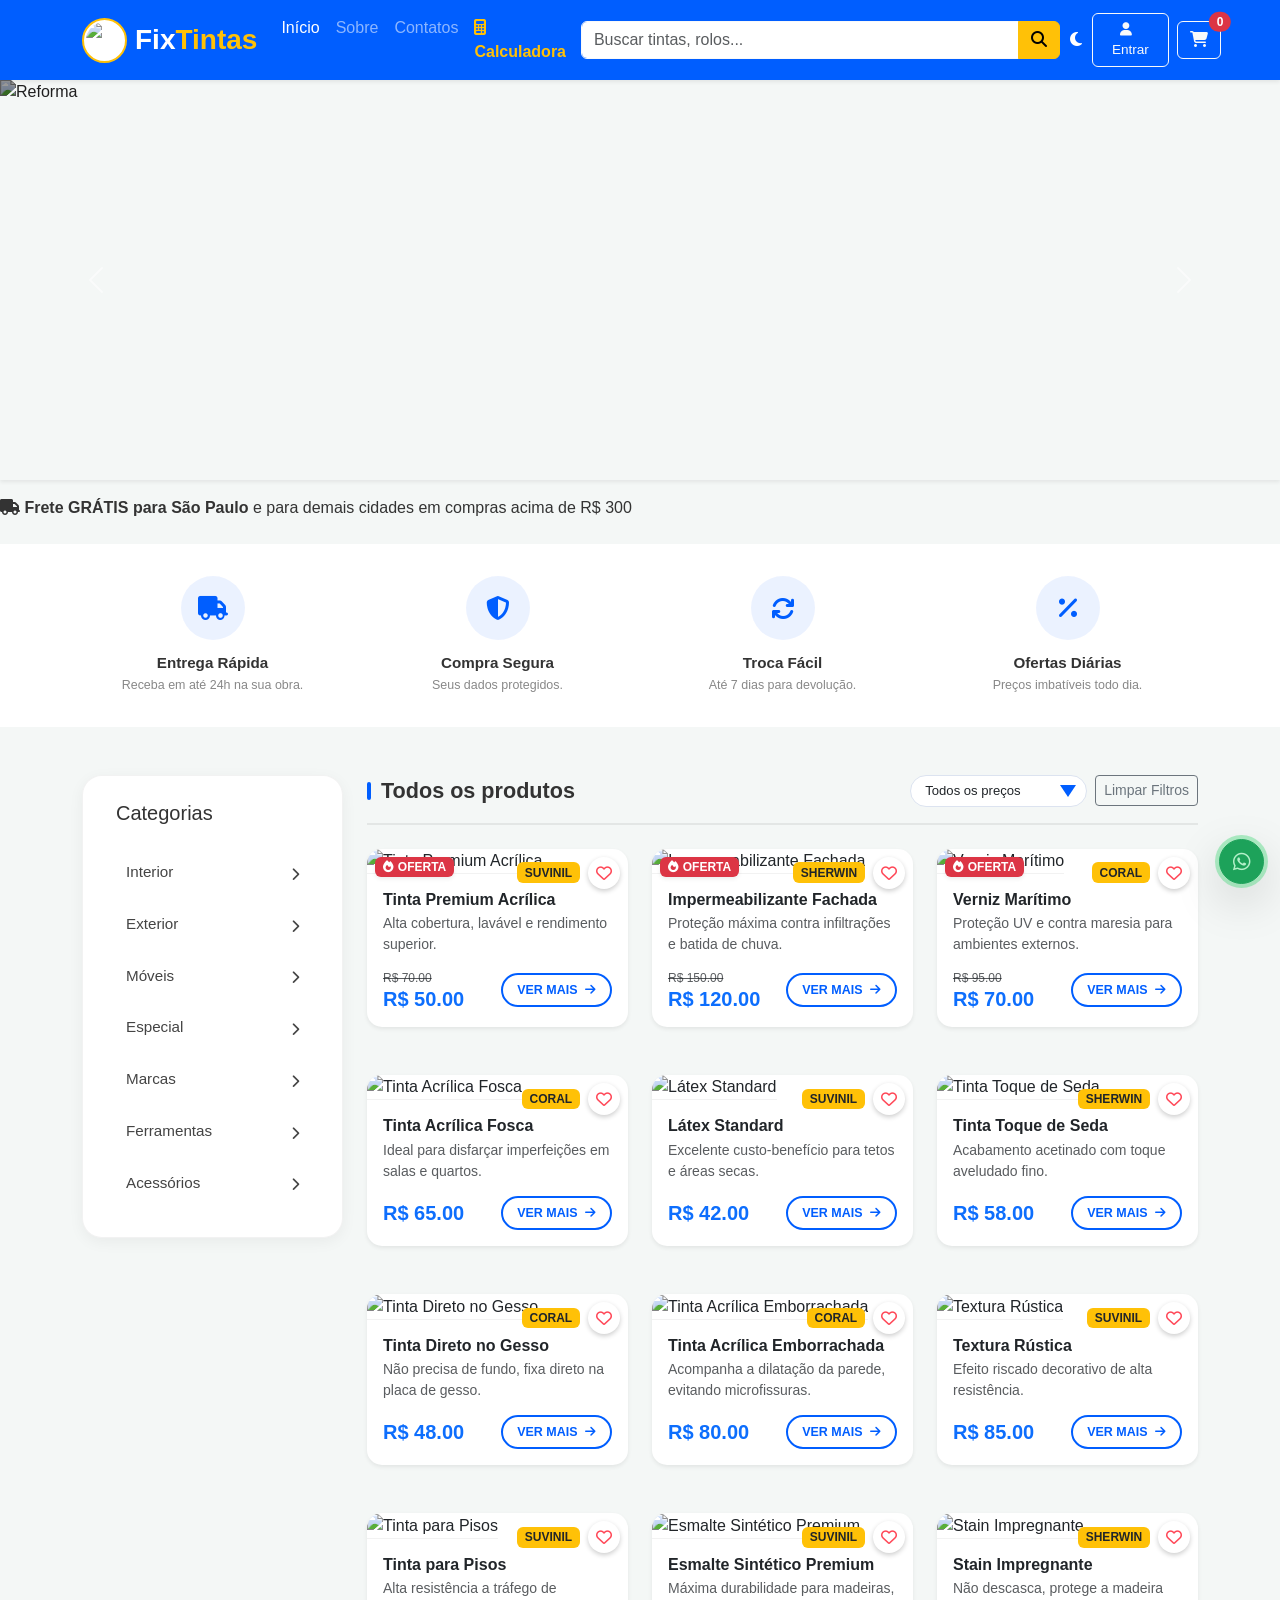
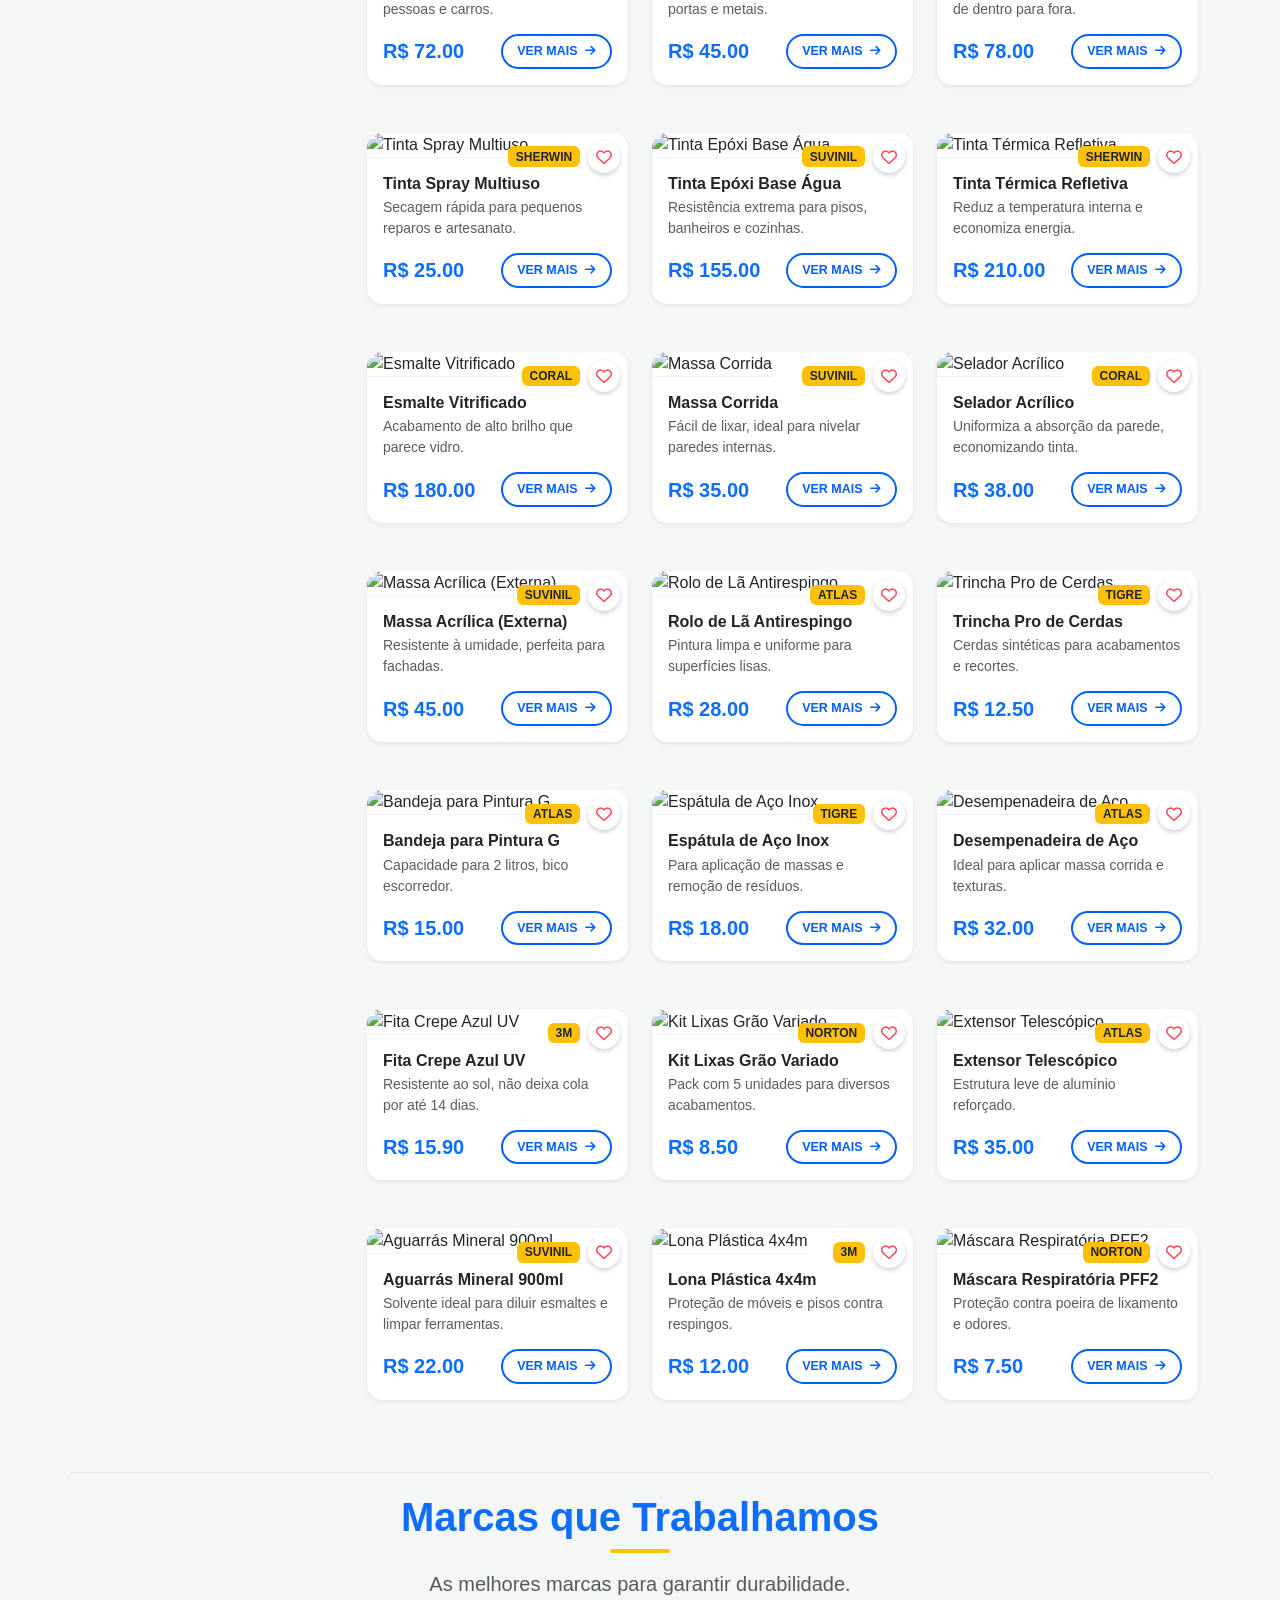
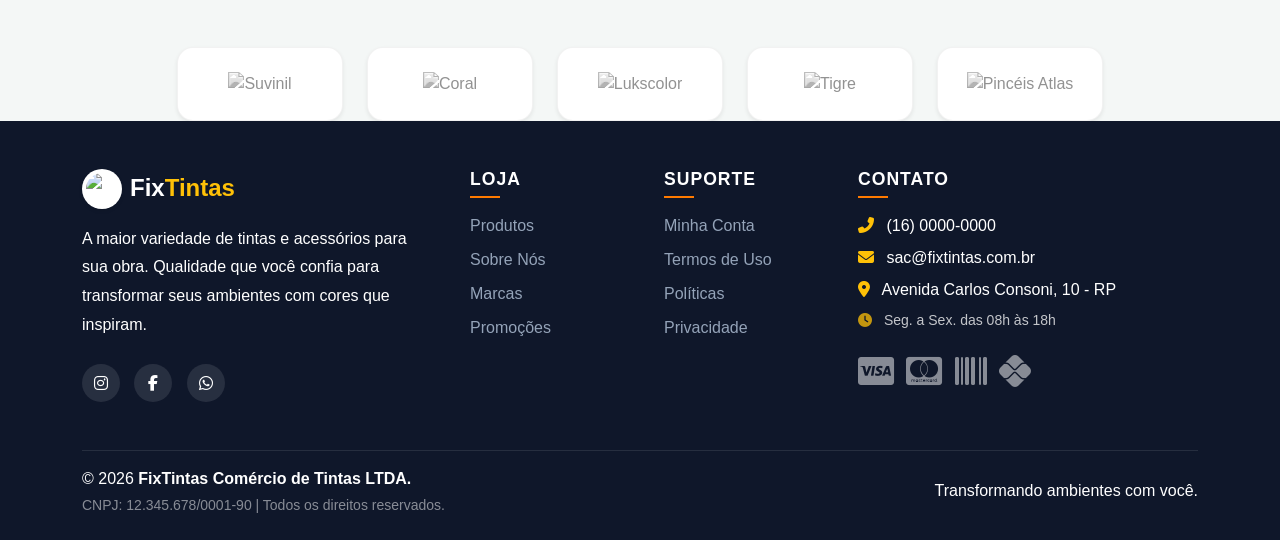
==== commit 7a259080: "Update index.html" ====
--- a/index.html
+++ b/index.html
@@ -28,6 +28,20 @@
             <img src="https://i.imgur.com/PmT6Skb.png" alt="Logo FixTintas" class="logo-header me-2">
             <span class="fw-bold h3 mb-0">Fix<span class="text-warning">Tintas</span></span>
         </a>
+
+        <!-- Ações fixas mobile (fora do collapse) -->
+        <div class="d-flex align-items-center gap-1 d-lg-none ms-auto me-2">
+            <button id="btnLoginHeaderMobile"
+                    class="btn btn-outline-light btn-sm d-flex align-items-center"
+                    onclick="handleProfileClick()"
+                    style="font-size:0.8rem; padding:5px 10px;">
+                <span id="btnLoginHeaderMobileSpan"><i class="fas fa-user me-1"></i><span class="usuario-header-nome">Entrar</span></span>
+            </button>
+            <button class="btn btn-outline-light btn-sm position-relative" onclick="showCart()" style="padding:5px 10px;">
+                <i class="fas fa-shopping-cart"></i>
+                <span id="cart-count-mobile" class="position-absolute top-0 start-100 translate-middle badge rounded-pill bg-danger" style="font-size:0.55rem;">0</span>
+            </button>
+        </div>
 
         <!-- Botão colapso mobile -->
         <button class="navbar-toggler" type="button" data-bs-toggle="collapse" data-bs-target="#navbarNav">
@@ -73,10 +87,20 @@
                 <i class="fas fa-moon" id="dark-mode-icon"></i>
             </div>
 
-            <!-- Minha Conta e Carrinho -->
-            <div class="d-flex align-items-center gap-2">
-                <button id="btnLoginHeader" class="btn btn-outline-light d-flex align-items-center me-2" onclick="handleProfileClick()">
-                    <span class="d-none d-md-inline">Minha Conta</span>
+            <!-- Minha Conta e Carrinho — apenas desktop (lg+) -->
+            <div class="d-none d-lg-flex align-items-center gap-2">
+                <button id="btnAbrirAdmin"
+                        class="btn btn-outline-warning d-none align-items-center"
+                        onclick="abrirPainelAdmin()"
+                        title="Painel Admin"
+                        style="padding: 6px 10px;">
+                    <i class="fas fa-shield-alt"></i>
+                </button>
+                <button id="btnLoginHeader"
+                        class="btn btn-outline-light d-flex align-items-center"
+                        onclick="handleProfileClick()"
+                        style="font-size:0.85rem;">
+                    <span><i class="fas fa-user me-2"></i>Entrar</span>
                 </button>
                 <button class="btn btn-outline-light position-relative" onclick="showCart()">
                     <i class="fas fa-shopping-cart"></i>
@@ -120,8 +144,9 @@
 <main>
 
     <!-- Carrossel de banners -->
-    <div id="heroCarousel" class="carousel slide shadow-sm mb-5" data-bs-ride="carousel" data-bs-interval="10000">
+    <div id="heroCarousel" class="carousel slide shadow-sm mb-3" data-bs-ride="carousel" data-bs-interval="10000">
         <div class="carousel-inner">
+
             <div class="carousel-item active">
                 <img src="https://i.imgur.com/4yoCwNp.png" class="d-block w-100" alt="Reforma">
             </div>
@@ -156,6 +181,17 @@
         <button class="carousel-control-next" type="button" data-bs-target="#heroCarousel" data-bs-slide="next">
             <span class="carousel-control-next-icon"></span>
         </button>
+    </div>
+
+    <!-- Faixa de frete grátis SP — abaixo do carrossel -->
+    <div class="faixa-frete-gratis container-fluid px-0 mb-4">
+        <div class="faixa-frete-inner">
+            <span class="faixa-frete-icone"><i class="fas fa-truck"></i></span>
+            <span class="faixa-frete-texto">
+                <strong>Frete GRÁTIS para São Paulo</strong>
+                e para demais cidades em compras acima de R$&nbsp;300
+            </span>
+        </div>
     </div>
 
     <!-- Faixa de benefícios -->
@@ -462,25 +498,43 @@
 
 
 <!-- ============================================================
-     MODAIS — Minha Conta
+     MODAIS — Minha Conta (TAREFA 1 — Reformulado)
      ============================================================ -->
 <div class="modal fade" id="minhaContaModal" tabindex="-1">
-    <div class="modal-dialog modal-dialog-centered">
-        <div class="modal-content border-0 rounded-4">
-
-            <div class="modal-header border-0 pb-0">
-                <h5 class="fw-bold">Minha Conta</h5>
-                <button type="button" class="btn-close" data-bs-dismiss="modal"></button>
-            </div>
-
-            <div class="modal-body p-4">
-
-                <!-- Avatar e nome do usuário -->
-                <div class="text-center mb-4">
-                    <div id="userAvatarContainer" class="usuario-avatar-grande mb-2 mx-auto">FT</div>
-                    <p class="mb-0 fw-bold text-primary" id="userDisplayName">Bem-vindo!</p>
-                    <p class="mb-0 text-muted small" id="userDisplayEmail">FixTintas</p>
-                </div>
+    <div class="modal-dialog modal-dialog-centered modal-dialog-scrollable" style="max-width: 480px;">
+        <div class="modal-content border-0 rounded-4 overflow-hidden">
+
+            <!-- Header com gradiente -->
+            <div class="perfil-modal-header">
+                <button type="button" class="btn-close btn-close-white position-absolute top-0 end-0 m-3" data-bs-dismiss="modal"></button>
+
+                <!-- Avatar com ações -->
+                <div class="perfil-avatar-wrap" id="userAvatarContainer">FT</div>
+                <div class="perfil-avatar-acoes">
+                    <button class="perfil-avatar-btn" onclick="uploadFotoPerfil()" title="Alterar foto">
+                        <i class="fas fa-camera"></i>
+                    </button>
+                    <button class="perfil-avatar-btn perfil-avatar-btn-danger" onclick="removerFotoPerfil()" title="Remover foto" id="btnRemoverFoto">
+                        <i class="fas fa-times"></i>
+                    </button>
+                </div>
+
+                <!-- Nome editável -->
+                <div id="userDisplayName" class="perfil-nome" onclick="editarNomePerfil()" title="Clique para editar">
+                    Bem-vindo!
+                </div>
+                <div id="editNomeWrap" class="d-none d-flex gap-1 align-items-center mt-1">
+                    <input type="text" id="editNomeInput" class="form-control form-control-sm"
+                           style="max-width:180px; font-size:0.85rem;"
+                           onkeydown="if(event.key==='Enter') salvarNomePerfil(); if(event.key==='Escape') cancelarEdicaoNome();">
+                    <button class="btn btn-sm btn-success py-0 px-2" onclick="salvarNomePerfil()"><i class="fas fa-check"></i></button>
+                    <button class="btn btn-sm btn-outline-light py-0 px-2" onclick="cancelarEdicaoNome()"><i class="fas fa-times"></i></button>
+                </div>
+
+                <p class="perfil-email" id="userDisplayEmail">FixTintas</p>
+            </div>
+
+            <div class="modal-body p-3 pt-0">
 
                 <!-- Meus Pedidos -->
                 <a href="#collapsePedidos" class="account-option" data-bs-toggle="collapse" role="button" aria-expanded="false" onclick="renderOrdersProfile()">
@@ -492,7 +546,7 @@
                     <i class="fas fa-chevron-down small text-muted"></i>
                 </a>
                 <div class="collapse" id="collapsePedidos">
-                    <div class="p-2 bg-light rounded-3 mb-3" id="orders-list" style="max-height: 300px; overflow-y: auto;">
+                    <div class="p-2 bg-light rounded-3 mb-2" id="orders-list" style="max-height: 260px; overflow-y: auto;">
                         <p class="text-muted small text-center py-2 mb-0">Você ainda não fez pedidos.</p>
                     </div>
                 </div>
@@ -507,7 +561,7 @@
                     <i class="fas fa-chevron-down small text-muted"></i>
                 </a>
                 <div class="collapse" id="collapseFavoritos">
-                    <div class="p-2 bg-light rounded-3 mb-3" id="favorites-list" style="max-height: 250px; overflow-y: auto;">
+                    <div class="p-2 bg-light rounded-3 mb-2" id="favorites-list" style="max-height: 220px; overflow-y: auto;">
                         <p class="text-muted small text-center py-2 mb-0">Nenhum favorito ainda.</p>
                     </div>
                 </div>
@@ -522,8 +576,7 @@
                     <i class="fas fa-chevron-down small text-muted"></i>
                 </a>
                 <div class="collapse" id="collapseEndereco">
-                    <div class="p-3 bg-light rounded-3 mb-3 border">
-                        <h6 class="fw-bold mb-3 small"><i class="fas fa-map-marker-alt me-1"></i> Endereço de Entrega</h6>
+                    <div class="p-3 bg-light rounded-3 mb-2 border">
                         <div class="row g-2">
                             <div class="col-6">
                                 <input type="text" id="addrCEP"
@@ -542,40 +595,74 @@
                                 </button>
                             </div>
                             <div class="col-8">
-                                <input type="text" id="addrRua"
-                                       class="form-control form-control-sm border-0 shadow-sm"
-                                       placeholder="Rua/Logradouro" required>
+                                <input type="text" id="addrRua" class="form-control form-control-sm border-0 shadow-sm" placeholder="Rua/Logradouro" required>
                             </div>
                             <div class="col-4">
-                                <input type="number" id="addrNum"
-                                       class="form-control form-control-sm border-0 shadow-sm"
-                                       placeholder="123" required
+                                <input type="number" id="addrNum" class="form-control form-control-sm border-0 shadow-sm" placeholder="Nº" required
                                        oninput="this.value = this.value.replace(/[^0-9]/g, '')">
                             </div>
                             <div class="col-12">
-                                <input type="text" id="addrComp"
-                                       class="form-control form-control-sm border-0 shadow-sm"
-                                       placeholder="Complemento">
+                                <input type="text" id="addrComp" class="form-control form-control-sm border-0 shadow-sm" placeholder="Complemento">
                             </div>
                             <div class="col-6">
-                                <input type="text" id="addrBairro"
-                                       class="form-control form-control-sm border-0 shadow-sm"
-                                       placeholder="Bairro" required>
+                                <input type="text" id="addrBairro" class="form-control form-control-sm border-0 shadow-sm" placeholder="Bairro" required>
                             </div>
                             <div class="col-6">
-                                <input type="text" id="addrCidade"
-                                       class="form-control form-control-sm border-0 shadow-sm"
-                                       placeholder="Cidade" required>
-                            </div>
-                        </div>
-                        <button class="btn btn-sm btn-primary mt-3 w-100" onclick="saveAddress()">Salvar Endereço</button>
+                                <input type="text" id="addrCidade" class="form-control form-control-sm border-0 shadow-sm" placeholder="Cidade" required>
+                            </div>
+                        </div>
+                        <button class="btn btn-sm btn-primary mt-3 w-100" onclick="saveAddress()">
+                            <i class="fas fa-save me-1"></i> Salvar Endereço
+                        </button>
+                    </div>
+                </div>
+
+                <!-- Segurança — Alterar Senha -->
+                <a href="#collapseSenha" class="account-option" data-bs-toggle="collapse" role="button" aria-expanded="false">
+                    <i class="fas fa-lock text-warning"></i>
+                    <div class="flex-grow-1">
+                        <span class="d-block fw-bold">Segurança</span>
+                        <small class="text-muted">Alterar senha</small>
+                    </div>
+                    <i class="fas fa-chevron-down small text-muted"></i>
+                </a>
+                <div class="collapse" id="collapseSenha">
+                    <div class="p-3 bg-light rounded-3 mb-2 border">
+                        <div class="mb-2">
+                            <input type="password" id="senhaAtualInput"
+                                   class="form-control form-control-sm border-0 shadow-sm"
+                                   placeholder="Senha atual">
+                        </div>
+                        <div class="mb-2">
+                            <input type="password" id="novaSenhaInput"
+                                   class="form-control form-control-sm border-0 shadow-sm"
+                                   placeholder="Nova senha (mín. 6 caracteres)">
+                        </div>
+                        <div class="mb-2">
+                            <input type="password" id="confSenhaInput"
+                                   class="form-control form-control-sm border-0 shadow-sm"
+                                   placeholder="Confirmar nova senha">
+                        </div>
+                        <div id="erroAlterarSenha" class="text-danger small mb-2"></div>
+                        <button class="btn btn-sm btn-warning w-100" onclick="alterarSenha()">
+                            <i class="fas fa-key me-1"></i> Alterar Senha
+                        </button>
                     </div>
                 </div>
 
                 <!-- Ações de autenticação -->
-                <div id="authOptions" class="mt-4">
-                    <button id="btnIrLogin" class="btn btn-outline-primary w-100" data-bs-toggle="modal" data-bs-target="#loginModal">Entrar na Conta</button>
-                    <button id="btnSair" class="btn btn-danger w-100 d-none" onclick="logout()">Sair da Conta</button>
+                <div id="authOptions" class="mt-3 d-flex flex-column gap-2">
+                    <button id="btnAbrirAdminModal"
+                            class="btn btn-warning d-none w-100"
+                            onclick="abrirPainelAdmin()">
+                        <i class="fas fa-shield-alt me-2"></i>Painel Administrativo
+                    </button>
+                    <button id="btnIrLogin" class="btn btn-outline-primary w-100" data-bs-toggle="modal" data-bs-target="#loginModal">
+                        <i class="fas fa-sign-in-alt me-2"></i>Entrar na Conta
+                    </button>
+                    <button id="btnSair" class="btn btn-outline-danger w-100 d-none" onclick="logout()">
+                        <i class="fas fa-sign-out-alt me-2"></i>Sair da Conta
+                    </button>
                 </div>
 
             </div>
@@ -1313,6 +1400,51 @@
 
 
 <!-- ============================================================
+     MODAL — PAINEL ADMINISTRATIVO (TAREFA 7)
+     ============================================================ -->
+<div class="modal fade" id="adminModal" tabindex="-1" aria-hidden="true">
+    <div class="modal-dialog modal-xl modal-dialog-centered" style="max-height:90vh;">
+        <div class="modal-content border-0 shadow-lg admin-modal-content">
+
+            <div class="modal-header border-0 admin-modal-header">
+                <div class="d-flex align-items-center gap-2">
+                    <div class="admin-badge-icon">
+                        <i class="fas fa-shield-alt"></i>
+                    </div>
+                    <div>
+                        <h5 class="modal-title fw-bold mb-0">Painel Administrativo</h5>
+                        <small class="text-muted">FixTintas — Gestão do sistema</small>
+                    </div>
+                </div>
+                <button type="button" class="btn-close" data-bs-dismiss="modal"></button>
+            </div>
+
+            <!-- Abas de navegação -->
+            <div class="admin-tabs-nav">
+                <button class="admin-tab-btn ativa" data-aba="produtos" onclick="renderAdminAba('produtos')">
+                    <i class="fas fa-box me-1"></i> Produtos
+                </button>
+                <button class="admin-tab-btn" data-aba="usuarios" onclick="renderAdminAba('usuarios')">
+                    <i class="fas fa-users me-1"></i> Usuários
+                </button>
+                <button class="admin-tab-btn" data-aba="pedidos" onclick="renderAdminAba('pedidos')">
+                    <i class="fas fa-receipt me-1"></i> Pedidos
+                </button>
+                <button class="admin-tab-btn" data-aba="adicionar" onclick="renderAdminAba('adicionar')">
+                    <i class="fas fa-plus me-1"></i> Novo Produto
+                </button>
+            </div>
+
+            <div class="modal-body p-0">
+                <div id="adminTabContent" class="p-3"></div>
+            </div>
+
+        </div>
+    </div>
+</div>
+
+
+<!-- ============================================================
      SCRIPTS — Dependências e App
      ============================================================ -->
 <script src="https://cdn.jsdelivr.net/npm/bootstrap@5.3.8/dist/js/bootstrap.bundle.min.js"></script>
--- a/style.css
+++ b/style.css
@@ -1,652 +1,41 @@
 /* ==========================================================================
-   1. VARIÁVEIS E CONFIGURAÇÕES GERAIS
+   1. VARIÁVEIS E RESET BASE
    ========================================================================== */
+
 :root {
-    --primary-blue: #005eff;
+    --primary-blue:   #005eff;
     --primary-orange: #ff7a00;
-    --bg-body: #f4f7f6;
-    --text-main: #333;
-    --card-bg: #fff;
-}
-
-/* Quando o corpo tiver a classe .dark-mode, as variáveis mudam */
+    --bg-body:        #f4f7f6;
+    --text-main:      #333;
+    --card-bg:        #fff;
+}
+
 body.dark-mode {
-    --bg-body: #121212;
+    --bg-body:   #121212;
     --text-main: #e0e0e0;
-    --card-bg: #1e1e1e;
+    --card-bg:   #1e1e1e;
+}
+
+html {
+    scroll-behavior: smooth;
 }
 
 body {
     background-color: var(--bg-body);
-    color: var(--text-main);
-    font-family: 'Inter', 'Segoe UI', sans-serif;
-    transition: background-color 0.3s, color 0.3s;
-}
-
-html {
-    scroll-behavior: smooth;
-}
-
-/* ==========================================================================
-   2. HEADER E NAVEGAÇÃO
-   ========================================================================== */
-
-header {
-    background-color: var(--primary-blue);
-    position: fixed;
-    top: 0;
-    width: 100%;
-    z-index: 1040;
-}
-
-.modal          { z-index: 1060 !important; }
-.modal-backdrop { z-index: 1050 !important; }
-
-.logo-header {
-    width: 45px;          
-    height: 45px;
-    object-fit: contain;  
-    border-radius: 50%;   
-    background: #fff;     
-    padding: 2px;         
-    border: 2px solid #ffc107; 
-}
-
-.navbar-brand {
-    padding-top: 5px;
-    padding-bottom: 5px;
-}
-
-.nav-link:hover { 
-    color: var(--primary-orange) !important; 
-}
-
-/* ==========================================================================
-   3. MENU LATERAL E SUBMENUS (CATEGORIAS)
-   ========================================================================== */
-.filter-sidebar {
-    background: #ffffff;
-    padding: 25px;
-    border-radius: 20px;
-    border: 1px solid rgba(0,0,0,0.05);
-    box-shadow: 0 4px 15px rgba(0,0,0,0.05);
-    z-index: 1000;
-}
-
-.custom-menu .list-group-item {
-    border: none;
-    margin-bottom: 5px;
-    padding: 12px 18px;
-    font-size: 0.95rem;
-    color: #444;
-    display: flex;
-    justify-content: space-between;
-    align-items: center;
-    cursor: pointer;
-    transition: all 0.3s cubic-bezier(0.4, 0, 0.2, 1);
-    border-radius: 8px !important;
-}
-
-.custom-menu .list-group-item:hover {
-    background-color: #f0f7ff;
-    color: var(--primary-blue);
-}
-
-/* Lógica de Clique no Submenu */
-.dropdown-side .submenu {
-    display: none; 
-    position: absolute;
-    left: 95%;
-    top: 0;
-    background: #ffffff;
-    min-width: 220px;
-    border-radius: 15px;
-    box-shadow: 15px 15px 35px rgba(0,0,0,0.1);
-    border: 1px solid rgba(0,0,0,0.05);
-    z-index: 1200 !important;
-    padding: 10px;
-    list-style: none;
-    margin-left: 5px;
-    animation: fadeInSlide 0.3s ease;
-}
-
-.dropdown-side.active .submenu {
-    display: block !important;
-}
-
-.submenu li {
-    padding: 10px 15px;
-    border-radius: 8px;
-    color: #555;
-    font-weight: 500;
-    transition: 0.2s;
-}
-
-.submenu li:hover {
-    background: #f0f7ff !important;
-    color: var(--primary-blue) !important;
-}
-
-/* ==========================================================================
-   4. CARROSSEL E PAGE HEADERS
-   ========================================================================== */
-#heroCarousel .carousel-item { height: 400px; }
-#heroCarousel img { height: 100%; object-fit: cover; filter: brightness(0.6); }
-
-.page-header {
-    background: linear-gradient(rgba(0, 94, 255, 0.8), rgba(0, 94, 255, 0.8)), 
-                url('https://images.unsplash.com/photo-1589939705384-5185138a04b9?q=80&w=1470');
-    background-size: cover;
-    background-position: center;
-    padding: 80px 0;
-    color: white;
-    margin-bottom: 50px;
-}
-
-.content-body {
-    line-height: 1.8;
-    color: #444;
-    padding-bottom: 80px;
-}
-
-.content-body h2 {
-    color: var(--primary-blue);
-    font-weight: 700;
-    margin-top: 30px;
-    margin-bottom: 20px;
-}
-
-/* Limpeza: Garante que o container não corte a animação */
-#heroCarousel {
-    overflow: hidden;
-}
-
-#heroCarousel .carousel-item {
-    height: 400px;
-    /* Remove qualquer transição antiga e força o deslize */
-    transition: transform 1.2s cubic-bezier(0.7, 0, 0.3, 1) !important;
-    backface-visibility: hidden; /* Melhora a performance da animação */
-}
-
-/* Imagem com leve zoom para tirar o aspecto estático */
-#heroCarousel img {
-    height: 100%;
-    object-fit: cover;
-    filter: brightness(0.6);
-    transition: transform 1.5s ease;
-}
-
-/* Quando o slide entra, a imagem faz um leve movimento contrário ao deslize */
-.carousel-item-next img, 
-.carousel-item-prev img {
-    transform: scale(1.1);
-}
-
-.carousel-item.active img {
-    transform: scale(1);
-}
-
-/* Suavizando a entrada das legendas (textos) */
-.carousel-caption {
-    transition: transform 1s ease, opacity 1s ease;
-    transition-delay: 0.3s; /* O texto aparece logo após a foto deslizar */
-}
-
-/* ==========================================================================
-   5. CARDS DE PRODUTOS E INTERAÇÕES
-   ========================================================================== */
-.product-card { border-radius: 15px; border: none; transition: 0.3s; overflow: hidden; }
-.product-card:hover { transform: translateY(-8px); box-shadow: 0 10px 25px rgba(0,0,0,0.1) !important; }
-
-.btn-add-cart { background: var(--primary-orange); color: #fff; font-weight: bold; border: none; }
-.btn-add-cart:hover { background: #e66e00; color: #fff; }
-
-.btn-favorite {
-    position: absolute;
-    top: 10px;
-    left: 10px; 
-    background: white;
-    border: none;
-    width: 32px;
-    height: 32px;
-    border-radius: 50%;
-    display: flex;
-    align-items: center;
-    justify-content: center;
-    box-shadow: 0 2px 5px rgba(0,0,0,0.2);
-    color: #ff4757;
-    cursor: pointer;
-    transition: transform 0.2s;
-    z-index: 5;
-}
-
-.btn-favorite:hover { transform: scale(1.1); }
-
-/* Regras de Cores de Tinta */
-.color-dot {
-	width: 45px !important;
-	height: 45px !important;
-	border-width: 2px;
-}
-
-.btn-check:checked + .rounded-circle {
-    border: 3px solid #ffc107 !important; 
-    transform: scale(1.1);
-    box-shadow: 0 0 10px rgba(0,0,0,0.2);
-}
-
-.btn-check:checked ~ .small {
-	color: var(--primary-blue) !important;
-	font-weight: bold;
-}
-
-#product-preview {
-    width: 100%;
-    height: 120px;
-    border-radius: 12px;
-    display: flex;
-    align-items: center;
-    justify-content: center;
-    margin-top: 10px;
-    border: 2px solid #eee;
-    transition: all 0.4s ease; 
-    overflow: hidden;
-}
-
-#preview-text {
-    font-weight: bold;
-    text-shadow: 0px 1px 3px rgba(0,0,0,0.5); 
-    background: rgba(0, 0, 0, 0.6); 
-    
-    color: #ffffff !important; 
-    
-    padding: 4px 12px;
-    border-radius: 20px;
-    font-size: 0.85rem;
-}
-
-#product-list { transition: opacity 0.3s ease; }
-
-/* O container do preview deve ter uma leve perspectiva */
-#product-preview {
-    position: relative;
-    overflow: hidden;
-    transition: all 0.4s ease;
-    border: 1px solid rgba(0,0,0,0.1);
-}
-
-/* Camada de textura (porosidade da parede) */
-#product-preview::before {
-    content: "";
-    position: absolute;
-    top: 0; left: 0; width: 100%; height: 100%;
-    opacity: 0.12; /* Ajuste a intensidade da textura aqui */
-    pointer-events: none;
-    background-image: url("data:image/svg+xml,%3Csvg viewBox='0 0 200 200' xmlns='http://www.w3.org/2000/svg'%3E%3Cfilter id='n'%3E%3CfeTurbulence type='fractalNoise' baseFrequency='0.65' numOctaves='3'/%3E%3C/filter%3E%3Crect width='100%25' height='100%25' filter='url(%23n)'/%3E%3C/svg%3E");
-}
-
-/* Camada de Iluminação Global (Luz vindo de cima) */
-#product-preview::after {
-    content: "";
-    position: absolute;
-    top: 0; left: 0; width: 100%; height: 100%;
-    background: linear-gradient(135deg, rgba(255,255,255,0.2) 0%, transparent 50%, rgba(0,0,0,0.15) 100%);
-    pointer-events: none;
-}
-
-/* Estilo das Setas de Navegação do Preview */
-.btn-nav-wall {
-    position: absolute;
-    top: 45%; /* Centraliza na altura da parede */
-    transform: translateY(-50%);
-    background: white;
-    border: none;
-    width: 32px;
-    height: 32px;
-    border-radius: 50%;
-    z-index: 10; /* Garante que fica acima da parede */
-    cursor: pointer;
-    box-shadow: 0 2px 8px rgba(0,0,0,0.2);
-    transition: all 0.2s ease;
-    display: flex;
-    align-items: center;
-    justify-content: center;
-    color: #333;
-}
-
-.btn-nav-wall:hover {
-    background: #f8f9fa;
-    transform: translateY(-50%) scale(1.1);
-    color: #007bff;
-}
-
-.btn-nav-wall.left { left: -10px; }
-.btn-nav-wall.right { right: -10px; }
-
-/* Ajuste para modo noturno */
-body.dark-mode .btn-nav-wall {
-    background: #444;
-    color: #fff;
-}
-
-#product-preview-spray {
-    transition: background 0.3s ease-in-out;
-    border: 8px solid #eee; /* Simula uma moldura ou amostra de parede */
-    position: relative;
-    overflow: hidden;
-}
-
-/* ==========================================================================
-   6. SEÇÃO DE MARCAS (BRANDS)
-   ========================================================================== */
-.brand-card {
-    transition: all 0.3s ease;
-    border: 1px solid rgba(0,0,0,0.05);
-    cursor: pointer;
-}
-
-.brand-card:hover {
-    transform: translateY(-10px);
-    box-shadow: 0 10px 20px rgba(0,0,0,0.1) !important;
-    border-color: #ffc107; 
-}
-
-.brand-logo {
-    max-height: 50px;
-    filter: grayscale(100%); 
-    opacity: 0.7;
-    transition: all 0.3s ease;
-}
-
-.brand-card:hover .brand-logo {
-    filter: grayscale(0%); 
-    opacity: 1;
-    transform: scale(1.1); 
-}
-
-/* ==========================================================================
-   7. ÁREA DO USUÁRIO E MODAIS
-   ========================================================================== */
-.account-option {
-    display: flex;
-    align-items: center;
-    padding: 12px;
-    margin-bottom: 10px;
-    border: 1px solid #eee;
-    border-radius: 12px;
-    text-decoration: none;
-    color: #333 !important;
-    transition: 0.3s;
-    gap: 15px;
-}
-
-.account-option:hover {
-    background: #f0f7ff;
-    border-color: #005eff;
-    transform: translateX(5px);
-}
-
-.account-option i {
-    font-size: 1.4rem;
-    width: 30px;
-    text-align: center;
-}
-
-.account-option span {
-    font-size: 1rem;
-    line-height: 1.2;
-}
-
-/* Endereço e Listas */
-#userAddress { resize: none; font-size: 0.85rem; border: 1px solid #dee2e6; }
-#userAddress:focus { border-color: var(--primary-blue); box-shadow: 0 0 0 0.2rem rgba(0, 94, 255, 0.25); }
-
-.account-option input:focus {
-    background-color: transparent;
-    border-bottom: 1px solid var(--primary-blue) !important;
-    border-radius: 0;
-}
-
-#orders-list { border: 1px inset rgba(0,0,0,0.03); }
-#orders-list::-webkit-scrollbar { width: 4px; }
-#orders-list::-webkit-scrollbar-thumb { background: #005eff; border-radius: 10px; }
-
-#favorites-list { max-height: 250px; overflow-y: auto; padding-right: 5px; }
-#favorites-list::-webkit-scrollbar { width: 5px; }
-#favorites-list::-webkit-scrollbar-thumb { background: #ccc; border-radius: 10px; }
-
-.account-option[aria-expanded="true"] .fa-chevron-down { transform: rotate(180deg); }
-.account-option .fa-chevron-down { transition: transform 0.3s ease; }
-
-/* Garante que a modal fique acima do header */
-.modal {
-    z-index: 1060 !important;
-}
-
-/* Garante que o fundo escuro da modal também suba */
-.modal-backdrop {
-    z-index: 1050 !important;
-}
-
-header, .navbar {
-    z-index: 1040 !important;
-}
-
-/* Estrelas */
-
-.text-warning {
-    color: #ffc107 !important; /* Cor dourada clássica de estrelas */
-}
-
-.fa-star, .fa-star-half-alt {
-    text-shadow: 0 1px 2px rgba(0,0,0,0.1); /* Dá um leve relevo */
-}
-
-/* Animação suave para os modais */
-.modal.fade .modal-dialog {
-    transform: translateY(30px); /* Começa 30px abaixo */
-    transition: transform 0.4s ease-out, opacity 0.4s ease-out;
-}
-
-.modal.show .modal-dialog {
-    transform: translateY(0); /* Sobe para a posição original */
-}
-
-/* Efeito de zoom suave no conteúdo do modal de produto */
-#productModal .modal-content {
-    border: none;
-    border-radius: 15px;
-    overflow: hidden;
-    box-shadow: 0 10px 30px rgba(0,0,0,0.2);
-}
-
-/* Backdrop (fundo escuro) mais suave */
-.modal-backdrop.show {
-    opacity: 0.6;
-}
-
-@keyframes slideInRight {
-    from {
-        opacity: 0;
-        transform: translateX(20px);
-    }
-    to {
-        opacity: 1;
-        transform: translateX(0);
-    }
-}
-
-/* Aplica a animação ao box de dica quando o modal abre */
-.bg-light.border-warning {
-    animation: slideInRight 0.6s ease-out both;
-    animation-delay: 0.3s; /* Aparece logo após o modal abrir */
-}
-
-/* Camada de escuridão */
-.flashlight-overlay {
-    position: absolute;
-    top: 0;
-    left: 0;
-    width: 100%;
-    height: 100%;
-    background: black; 
-    pointer-events: none; 
-    z-index: 10;
-    opacity: 0; 
-    transition: opacity 0.5s ease;
-    mix-blend-mode: multiply; 
-}
-
-/* Quando ativa, a lanterna aparece através de uma máscara */
-.flashlight-active {
-    opacity: 0.95;
-    background: radial-gradient(
-        circle 100px at var(--x) var(--y), 
-        transparent 10%, 
-        rgba(0,0,0,0.95) 100%
-    );
-}
-
-/* ==========================================================================
-   8. FOOTER
-   ========================================================================== */
-footer {
-    background-color: #0f172a !important;
-    position: relative;
-    overflow: hidden;
-}
-
-footer h5 {
-    font-size: 1.1rem;
-    text-transform: uppercase;
-    letter-spacing: 1px;
-    margin-bottom: 1.5rem;
-    position: relative;
-    color: #fff;
-}
-
-footer h5::after {
-    content: '';
-    position: absolute;
-    left: 0;
-    bottom: -8px;
-    width: 30px;
-    height: 2px;
-    background: var(--primary-orange);
-}
-
-.footer-link {
-    color: #94a3b8;
-    text-decoration: none;
-    transition: 0.3s;
-    display: block;
-    margin-bottom: 10px;
-}
-
-.footer-link:hover {
-    color: var(--primary-orange);
-    transform: translateX(5px);
-}
-
-.social-icons a {
-    width: 38px;
-    height: 38px;
-    display: inline-flex;
-    align-items: center;
-    justify-content: center;
-    background: rgba(0, 0, 0, 0.05); 
-    border-radius: 50%;
-    color: var(--text-main); /* USA A COR DO TEXTO (Preto no claro, Branco no escuro) */
-    margin-right: 10px;
-    transition: 0.3s;
-    text-decoration: none;
-}
-
-/* Ajuste específico para os ícones que estão dentro do FOOTER continuarem brancos */
-footer .social-icons a {
-    color: #fff;
-    background: rgba(255, 255, 255, 0.1);
-}
-
-.social-icons a:hover {
-    background: var(--primary-orange);
-    color: #fff !important; /* Sempre branco ao passar o mouse */
-    transform: translateY(-3px);
-}
-
-/* ==========================================================================
-   9. WHATSAPP
-   ========================================================================== */
-
-.btn-success.position-fixed:hover {
-    transform: scale(1.1);
-    background-color: #25d366; /* Cor oficial do WhatsApp */
-    filter: brightness(1.1);
-}
-
-/* ==========================================================================
-   9. ANIMAÇÕES E RESPONSIVIDADE
-   ========================================================================== */
-@keyframes fadeInSlide {
-    from { opacity: 0; transform: translateX(10px); }
-    to { opacity: 1; transform: translateX(0); }
-}
-
-@media (min-width: 992px) {
-    .filter-sidebar.sticky-top { top: 100px !important; }
-}
-
-@media (max-width: 991.98px) {
-    #heroCarousel .carousel-item { height: 250px; }
-    .filter-sidebar { margin-bottom: 30px; padding: 15px; }
-
-    .dropdown-side .submenu {
-        position: static; 
-        left: 0;
-        width: 100%;
-        min-width: 100%;
-        margin-left: 0;
-        box-shadow: none;
-        border: none;
-        border-left: 3px solid var(--primary-orange);
-        background: #f8f9fa;
-        animation: none; 
-    }
-
-    .product-card { margin-bottom: 20px; }
-    footer { text-align: center; }
-    footer h5::after { left: 50%; transform: translateX(-50%); }
-    .social-icons { justify-content: center; margin-bottom: 20px; }
-}
-
-@media (max-width: 575.98px) {
-    .display-5 { font-size: 1.8rem; }
-    .page-header { padding: 40px 0; }
-    .btn-add-cart { padding: 12px; font-size: 0.9rem; }
-    .logo-header { width: 35px; height: 35px; }
-}
-
-@media (pointer: coarse) {
-    .nav-link, .custom-menu .list-group-item, .footer-link { padding: 12px 10px; }
-}
-
-@media (max-width: 576px) {
-    .btn-success.position-fixed {
-        width: 40px !important;
-        height: 40px !important;
-    }
-    .btn-success.position-fixed i {
-        font-size: 1.2rem;
-    }
-}
-
-@media (max-width: 768px) {
-    .carousel-caption h2 {
-        font-size: 1.5rem !important;
-    }
-    .carousel-caption p {
-        font-size: 1rem !important;
-    }
+    color:            var(--text-main);
+    font-family:      'Inter', 'Segoe UI', sans-serif;
+    transition:       background-color 0.3s, color 0.3s;
+}
+
+/* Remove o X nativo do input search */
+input[type="search"]::-webkit-search-cancel-button {
+    -webkit-appearance: none;
+    appearance:         none;
+}
+input[type="search"]::-ms-clear {
+    display: none;
+    width:   0;
+    height:  0;
 }
 
 /* Remove as setinhas padrão do input number */
@@ -660,525 +49,2285 @@
 }
 
 
-
 /* ==========================================================================
-   9. MODO ESCURO
+   2. LAYOUT — HEADER E NAVEGAÇÃO
    ========================================================================== */
-   
-   /* Configurações de cores para o Modo Escuro */
+
+header {
+    background-color: var(--primary-blue);
+    position: fixed;
+    top:      0;
+    width:    100%;
+    z-index:  1040;
+}
+
+header, .navbar {
+    z-index: 1040 !important;
+}
+
+.navbar-brand {
+    padding-top:    5px;
+    padding-bottom: 5px;
+}
+
+.logo-header {
+    width:        45px;
+    height:       45px;
+    object-fit:   contain;
+    border-radius: 50%;
+    background:   #fff;
+    padding:      2px;
+    border:       2px solid #ffc107;
+}
+
+.nav-link:hover {
+    color: var(--primary-orange) !important;
+}
+
+/* Barra de busca na navbar */
+.busca-wrapper {
+    position:   relative;
+    width:      500px;
+    flex-shrink: 1;
+    min-width:  120px;
+    flex-wrap:  nowrap;
+}
+
+.busca-wrapper #inputBusca {
+    min-width: 0;
+}
+
+/* Toggle de modo escuro */
+.dark-mode-toggle {
+    cursor:  pointer;
+    padding: 10px;
+    color:   white;
+}
+
+
+/* ==========================================================================
+   3. LAYOUT — SIDEBAR DE CATEGORIAS E SUBMENUS
+   ========================================================================== */
+
+.filter-sidebar {
+    background:    #ffffff;
+    padding:       25px;
+    border-radius: 20px;
+    border:        1px solid rgba(0,0,0,0.05);
+    box-shadow:    0 4px 15px rgba(0,0,0,0.05);
+    z-index:       1000;
+}
+
+.custom-menu .list-group-item {
+    border:          none;
+    margin-bottom:   5px;
+    padding:         12px 18px;
+    font-size:       0.95rem;
+    color:           #444;
+    display:         flex;
+    justify-content: space-between;
+    align-items:     center;
+    cursor:          pointer;
+    transition:      all 0.3s cubic-bezier(0.4, 0, 0.2, 1);
+    border-radius:   8px !important;
+}
+
+.custom-menu .list-group-item:hover {
+    background-color: #f0f7ff;
+    color:            var(--primary-blue);
+}
+
+.custom-menu .list-group-item.active-filter {
+    background:  rgba(0, 94, 255, 0.08);
+    color:       var(--primary-blue);
+    font-weight: 700;
+    border-left: 3px solid var(--primary-blue) !important;
+}
+
+.dropdown-side .submenu {
+    display:       none;
+    position:      absolute;
+    left:          95%;
+    top:           0;
+    background:    #ffffff;
+    min-width:     220px;
+    border-radius: 15px;
+    box-shadow:    15px 15px 35px rgba(0,0,0,0.1);
+    border:        1px solid rgba(0,0,0,0.05);
+    z-index:       1200 !important;
+    padding:       10px;
+    list-style:    none;
+    margin-left:   5px;
+    animation:     fadeInSlide 0.3s ease;
+}
+
+.dropdown-side.active .submenu {
+    display: block !important;
+}
+
+.submenu li {
+    padding:       10px 15px;
+    border-radius: 8px;
+    color:         #555;
+    font-weight:   500;
+    transition:    0.2s;
+}
+
+.submenu li:hover {
+    background: #f0f7ff !important;
+    color:      var(--primary-blue) !important;
+}
+
+/* Barra de filtro de preços e título de categoria */
+.filtro-bar {
+    border-bottom: 2px solid rgba(0,0,0,0.07);
+    padding-bottom: 16px;
+    margin-bottom:  24px;
+}
+
+#category-title {
+    font-size:    1.35rem;
+    position:     relative;
+    padding-left: 14px;
+}
+
+#category-title::before {
+    content:    '';
+    position:   absolute;
+    left:       0;
+    top:        50%;
+    transform:  translateY(-50%);
+    width:      4px;
+    height:     70%;
+    background: var(--primary-blue);
+    border-radius: 4px;
+}
+
+#filterPrice {
+    border-radius:      20px !important;
+    padding:            5px 14px;
+    font-size:          0.82rem;
+    border:             1.5px solid #dce3f0;
+    cursor:             pointer;
+    appearance:         none;
+    background-image:   url("data:image/svg+xml,%3Csvg xmlns='http://www.w3.org/2000/svg' width='10' height='6'%3E%3Cpath d='M0 0l5 6 5-6z' fill='%23005eff'/%3E%3C/svg%3E");
+    background-repeat:  no-repeat;
+    background-position: right 10px center;
+    padding-right:      28px;
+}
+
+.btn-limpar-filtros {
+    border-radius: 20px !important;
+    font-size:     0.8rem;
+    padding:       5px 14px;
+    border-color:  #dce3f0;
+    color:         #666;
+    transition:    all 0.2s;
+}
+
+.btn-limpar-filtros:hover {
+    border-color: var(--primary-blue);
+    color:        var(--primary-blue);
+    background:   rgba(0, 94, 255, 0.05);
+}
+
+/* Contador de resultados da busca */
+#busca-contador {
+    font-size: 0.78rem;
+    color:     #888;
+    padding:   6px 2px 10px;
+    display:   none;
+}
+
+#busca-contador.visivel { display: block; }
+#busca-contador strong  { color: var(--primary-blue); }
+
+/* Botão de limpar busca */
+.btn-limpar-busca {
+    position:  absolute;
+    right:     46px;
+    top:       50%;
+    transform: translateY(-50%);
+    background: none;
+    border:    none;
+    color:     #aaa;
+    cursor:    pointer;
+    font-size: 0.8rem;
+    padding:   4px 6px;
+    display:   none;
+    z-index:   5;
+    transition: color 0.2s;
+}
+
+.btn-limpar-busca:hover   { color: #e74c3c; }
+.btn-limpar-busca.visivel { display: block; }
+
+
+/* ==========================================================================
+   4. COMPONENTES — CARROSSEL
+   ========================================================================== */
+
+#heroCarousel {
+    overflow: hidden;
+}
+
+#heroCarousel .carousel-item {
+    height:           400px;
+    transition:       transform 1.2s cubic-bezier(0.7, 0, 0.3, 1) !important;
+    backface-visibility: hidden;
+}
+
+#heroCarousel img {
+    height:     100%;
+    object-fit: cover;
+    filter:     brightness(0.6);
+    transition: transform 1.5s ease;
+}
+
+.carousel-item-next img,
+.carousel-item-prev img {
+    transform: scale(1.1);
+}
+
+.carousel-item.active img {
+    transform: scale(1);
+}
+
+.carousel-caption {
+    transition:       transform 1s ease, opacity 1s ease;
+    transition-delay: 0.3s;
+}
+
+/* Page header para páginas internas */
+.page-header {
+    background:      linear-gradient(rgba(0, 94, 255, 0.8), rgba(0, 94, 255, 0.8)),
+                     url('https://images.unsplash.com/photo-1589939705384-5185138a04b9?q=80&w=1470');
+    background-size: cover;
+    background-position: center;
+    padding:         80px 0;
+    color:           white;
+    margin-bottom:   50px;
+}
+
+.content-body {
+    line-height:    1.8;
+    color:          #444;
+    padding-bottom: 80px;
+}
+
+.content-body h2 {
+    color:        var(--primary-blue);
+    font-weight:  700;
+    margin-top:   30px;
+    margin-bottom: 20px;
+}
+
+
+/* ==========================================================================
+   5. COMPONENTES — CARDS DE PRODUTO
+   ========================================================================== */
+
+.product-card {
+    border-radius: 15px;
+    border:        none;
+    transition:    0.3s;
+    overflow:      hidden;
+}
+
+.product-card:hover {
+    transform:  translateY(-8px);
+    box-shadow: 0 10px 25px rgba(0,0,0,0.1) !important;
+    border:     1.5px solid rgba(0, 94, 255, 0.15) !important;
+}
+
+.product-card .card-body { position: relative; }
+
+.product-card .card-img-top {
+    border-bottom: 1px solid rgba(0,0,0,0.05);
+}
+
+.product-card .text-decoration-line-through {
+    font-size: 0.72rem;
+}
+
+.btn-add-cart {
+    background:  var(--primary-orange);
+    color:       #fff;
+    font-weight: bold;
+    border:      none;
+}
+
+.btn-add-cart:hover {
+    background: #e66e00;
+    color:      #fff;
+}
+
+.btn-favorite {
+    position:      absolute;
+    top:           10px;
+    left:          10px;
+    background:    white;
+    border:        none;
+    width:         32px;
+    height:        32px;
+    border-radius: 50%;
+    display:       flex;
+    align-items:   center;
+    justify-content: center;
+    box-shadow:    0 2px 5px rgba(0,0,0,0.2);
+    color:         #ff4757;
+    cursor:        pointer;
+    transition:    transform 0.2s;
+    z-index:       5;
+}
+
+.btn-favorite:hover { transform: scale(1.1); }
+
+.btn-ver-mais {
+    background:    transparent;
+    border:        2px solid var(--primary-blue);
+    color:         var(--primary-blue);
+    font-size:     0.78rem;
+    font-weight:   700;
+    padding:       6px 14px;
+    border-radius: 20px;
+    transition:    background 0.2s, color 0.2s, transform 0.15s;
+    white-space:   nowrap;
+}
+
+.product-card:hover .btn-ver-mais {
+    background: var(--primary-blue);
+    color:      #fff;
+    transform:  translateX(3px);
+}
+
+#product-list { transition: opacity 0.3s ease; }
+
+/* Animação de adição ao carrinho no botão */
+@keyframes cartBounce {
+    0%   { transform: scale(1);    }
+    40%  { transform: scale(1.12); }
+    70%  { transform: scale(0.96); }
+    100% { transform: scale(1);    }
+}
+
+.cart-added { animation: cartBounce 0.4s ease both; }
+
+
+/* ==========================================================================
+   6. COMPONENTES — PREVIEW DE TINTA (MODAL CONFIG)
+   ========================================================================== */
+
+/* Seletor de cor */
+.color-dot {
+    width:        45px !important;
+    height:       45px !important;
+    border-width: 2px;
+}
+
+.btn-check:checked + .rounded-circle {
+    border:     3px solid #ffc107 !important;
+    transform:  scale(1.1);
+    box-shadow: 0 0 10px rgba(0,0,0,0.2);
+}
+
+.btn-check:checked ~ .small {
+    color:       var(--primary-blue) !important;
+    font-weight: bold;
+}
+
+/* Box de preview da parede */
+#product-preview {
+    width:         100%;
+    height:        120px;
+    border-radius: 12px;
+    display:       flex;
+    align-items:   center;
+    justify-content: center;
+    margin-top:    10px;
+    border:        1px solid rgba(0,0,0,0.1);
+    transition:    all 0.4s ease;
+    overflow:      hidden;
+    position:      relative;
+}
+
+/* Textura de fundo (porosidade da parede) */
+#product-preview::before {
+    content:    "";
+    position:   absolute;
+    top:        0; left: 0; width: 100%; height: 100%;
+    opacity:    0.12;
+    pointer-events: none;
+    background-image: url("data:image/svg+xml,%3Csvg viewBox='0 0 200 200' xmlns='http://www.w3.org/2000/svg'%3E%3Cfilter id='n'%3E%3CfeTurbulence type='fractalNoise' baseFrequency='0.65' numOctaves='3'/%3E%3C/filter%3E%3Crect width='100%25' height='100%25' filter='url(%23n)'/%3E%3C/svg%3E");
+}
+
+/* Camada de iluminação global */
+#product-preview::after {
+    content:    "";
+    position:   absolute;
+    top:        0; left: 0; width: 100%; height: 100%;
+    background: linear-gradient(135deg, rgba(255,255,255,0.2) 0%, transparent 50%, rgba(0,0,0,0.15) 100%);
+    pointer-events: none;
+}
+
+#preview-text {
+    font-weight:  bold;
+    text-shadow:  0px 1px 3px rgba(0,0,0,0.5);
+    background:   rgba(0, 0, 0, 0.6);
+    color:        #ffffff !important;
+    padding:      4px 12px;
+    border-radius: 20px;
+    font-size:    0.85rem;
+}
+
+/* Setas de navegação do preview */
+.btn-nav-wall {
+    position:      absolute;
+    top:           45%;
+    transform:     translateY(-50%);
+    background:    white;
+    border:        none;
+    width:         32px;
+    height:        32px;
+    border-radius: 50%;
+    z-index:       10;
+    cursor:        pointer;
+    box-shadow:    0 2px 8px rgba(0,0,0,0.2);
+    transition:    all 0.2s ease;
+    display:       flex;
+    align-items:   center;
+    justify-content: center;
+    color:         #333;
+}
+
+.btn-nav-wall:hover {
+    background: #f8f9fa;
+    transform:  translateY(-50%) scale(1.1);
+    color:      #007bff;
+}
+
+.btn-nav-wall.left  { left:  -10px; }
+.btn-nav-wall.right { right: -10px; }
+
+/* Preview do spray */
+#product-preview-spray {
+    transition: background 0.3s ease-in-out;
+    border:     8px solid #eee;
+    position:   relative;
+    overflow:   hidden;
+}
+
+/* Overlay de lanterna (modo escuro no preview) */
+.flashlight-overlay {
+    position:  absolute;
+    top:       0; left: 0; width: 100%; height: 100%;
+    background: black;
+    pointer-events: none;
+    z-index:   10;
+    opacity:   0;
+    transition: opacity 0.5s ease;
+    mix-blend-mode: multiply;
+}
+
+.flashlight-active {
+    opacity:    0.95;
+    background: radial-gradient(
+        circle 100px at var(--x) var(--y),
+        transparent 10%,
+        rgba(0,0,0,0.95) 100%
+    );
+}
+
+/* Overlay de cor sobre foto da parede */
+.photo-color-overlay {
+    position:  absolute;
+    inset:     0;
+    display:   none;
+    pointer-events: none;
+    z-index:   3;
+    opacity:   0.5;
+    transition: background-color 0.35s ease, opacity 0.35s ease;
+    mix-blend-mode: multiply;
+}
+
+/* Estado "aguardando foto" */
+#product-preview.aguardando-foto {
+    background-color:   #e8e8e8 !important;
+    background-image:   repeating-linear-gradient(
+        45deg,
+        rgba(0,0,0,0.04) 0px, rgba(0,0,0,0.04) 1px,
+        transparent 1px, transparent 10px
+    ) !important;
+}
+
+#preview-upload-hint {
+    position:  absolute;
+    inset:     0;
+    display:   flex;
+    flex-direction: column;
+    align-items:   center;
+    justify-content: center;
+    gap:       6px;
+    z-index:   6;
+    color:     #888;
+    pointer-events: none;
+}
+
+#preview-upload-hint i    { font-size: 1.8rem; opacity: 0.5; }
+#preview-upload-hint span { font-size: 0.7rem; font-weight: 600; opacity: 0.6; letter-spacing: 0.5px; }
+
+
+/* ==========================================================================
+   7. COMPONENTES — SEÇÃO DE MARCAS
+   ========================================================================== */
+
+.marcas-section {
+    border-top:  1px solid rgba(0,0,0,0.07);
+    padding-top: 20px;
+}
+
+.brand-card {
+    transition: all 0.3s ease;
+    border:     1px solid rgba(0,0,0,0.05);
+    cursor:     pointer;
+}
+
+.brand-card:hover {
+    transform:  translateY(-10px);
+    box-shadow: 0 10px 20px rgba(0,0,0,0.1) !important;
+    border-color: #ffc107;
+}
+
+.brand-logo {
+    max-height: 50px;
+    filter:     grayscale(100%);
+    opacity:    0.7;
+    transition: all 0.3s ease;
+}
+
+.brand-card:hover .brand-logo {
+    filter:    grayscale(0%);
+    opacity:   1;
+    transform: scale(1.1);
+}
+
+
+/* ==========================================================================
+   8. COMPONENTES — FAIXA DE BENEFÍCIOS
+   ========================================================================== */
+
+.beneficios-strip {
+    background:    #fff;
+    padding:       32px 0;
+    margin-bottom: 48px;
+}
+
+.beneficio-icone-wrap {
+    width:         64px;
+    height:        64px;
+    border-radius: 50%;
+    background:    rgba(0, 94, 255, 0.08);
+    display:       flex;
+    align-items:   center;
+    justify-content: center;
+    margin:        0 auto 14px;
+    transition:    background 0.3s, transform 0.3s;
+}
+
+.beneficio-item:hover .beneficio-icone-wrap {
+    background: rgba(0, 94, 255, 0.16);
+    transform:  translateY(-4px);
+}
+
+.beneficio-icone-wrap i {
+    font-size: 1.5rem;
+    color:     var(--primary-blue);
+}
+
+.beneficio-item h5 {
+    font-size:    0.95rem;
+    font-weight:  700;
+    margin-bottom: 4px;
+}
+
+.beneficio-item p {
+    font-size:    0.78rem;
+    color:        #888;
+    margin-bottom: 0;
+    line-height:  1.5;
+}
+
+
+/* ==========================================================================
+   9. COMPONENTES — CARRINHO
+   ========================================================================== */
+
+.cart-item-img {
+    width:         48px;
+    height:        48px;
+    border-radius: 10px;
+    object-fit:    cover;
+    flex-shrink:   0;
+    border:        1px solid rgba(0,0,0,0.07);
+}
+
+.cart-item-nome {
+    font-size: 0.88rem;
+    color:     var(--text-main);
+}
+
+.cart-item-detalhes {
+    display:        flex;
+    flex-direction: column;
+    gap:            1px;
+}
+
+.badge-detalhe-carrinho {
+    font-size:  0.68rem;
+    color:      var(--text-main);
+    opacity:    0.72;
+    line-height: 1.6;
+    display:    block;
+}
+
+.cart-item-qty .btn {
+    width:         28px;
+    height:        28px;
+    padding:       0;
+    display:       flex;
+    align-items:   center;
+    justify-content: center;
+    border-radius: 8px;
+    font-size:     1rem;
+}
+
+.cart-item-qty span {
+    min-width:  20px;
+    text-align: center;
+    font-size:  0.9rem;
+}
+
+
+/* ==========================================================================
+   10. COMPONENTES — MODAIS (GERAL)
+   ========================================================================== */
+
+.modal          { z-index: 1060 !important; }
+.modal-backdrop { z-index: 1050 !important; }
+
+/* Animação de entrada dos modais */
+.modal.fade .modal-dialog {
+    transform:  translateY(30px);
+    transition: transform 0.4s ease-out, opacity 0.4s ease-out;
+}
+
+.modal.show .modal-dialog {
+    transform: translateY(0);
+}
+
+.modal-backdrop.show {
+    opacity: 0.6;
+}
+
+/* Modal de detalhes do produto */
+#productModal .modal-content {
+    border:        none;
+    border-radius: 15px;
+    overflow:      hidden;
+    box-shadow:    0 10px 30px rgba(0,0,0,0.2);
+}
+
+/* Animação do box de dica no modal */
+@keyframes slideInRight {
+    from { opacity: 0; transform: translateX(20px); }
+    to   { opacity: 1; transform: translateX(0);    }
+}
+
+.bg-light.border-warning {
+    animation:       slideInRight 0.6s ease-out both;
+    animation-delay: 0.3s;
+}
+
+
+/* ==========================================================================
+   11. COMPONENTES — ÁREA DO USUÁRIO (MINHA CONTA)
+   ========================================================================== */
+
+.account-option {
+    display:    flex;
+    align-items: center;
+    padding:    12px;
+    margin-bottom: 10px;
+    border:     1px solid #eee;
+    border-radius: 12px;
+    text-decoration: none;
+    color:      #333 !important;
+    transition: 0.3s;
+    gap:        15px;
+}
+
+.account-option:hover {
+    background:  #f0f7ff;
+    border-color: #005eff;
+    transform:   translateX(5px);
+}
+
+.account-option i {
+    font-size:  1.4rem;
+    width:      30px;
+    text-align: center;
+}
+
+.account-option span {
+    font-size:   1rem;
+    line-height: 1.2;
+}
+
+.account-option[aria-expanded="true"] .fa-chevron-down { transform: rotate(180deg); }
+.account-option .fa-chevron-down { transition: transform 0.3s ease; }
+
+#userAddress {
+    resize:    none;
+    font-size: 0.85rem;
+    border:    1px solid #dee2e6;
+}
+
+#userAddress:focus {
+    border-color: var(--primary-blue);
+    box-shadow:   0 0 0 0.2rem rgba(0, 94, 255, 0.25);
+}
+
+.account-option input:focus {
+    background-color: transparent;
+    border-bottom:    1px solid var(--primary-blue) !important;
+    border-radius:    0;
+}
+
+#orders-list { border: 1px inset rgba(0,0,0,0.03); }
+#orders-list::-webkit-scrollbar       { width: 4px; }
+#orders-list::-webkit-scrollbar-thumb { background: #005eff; border-radius: 10px; }
+
+#favorites-list { max-height: 250px; overflow-y: auto; padding-right: 5px; }
+#favorites-list::-webkit-scrollbar       { width: 5px; }
+#favorites-list::-webkit-scrollbar-thumb { background: #ccc; border-radius: 10px; }
+
+/* Avatar de iniciais do usuário — tamanho grande (modal) */
+.usuario-avatar-grande {
+    width:         72px;
+    height:        72px;
+    border-radius: 50%;
+    display:       flex;
+    align-items:   center;
+    justify-content: center;
+    font-size:     1.4rem;
+    font-weight:   800;
+    color:         #fff;
+    letter-spacing: 1px;
+    box-shadow:    0 4px 14px rgba(0,0,0,0.15);
+    flex-shrink:   0;
+    user-select:   none;
+}
+
+/* Avatar de iniciais do usuário — tamanho pequeno (header) */
+.usuario-avatar-header {
+    width:         24px;
+    height:        24px;
+    border-radius: 50%;
+    display:       inline-flex;
+    align-items:   center;
+    justify-content: center;
+    font-size:     0.6rem;
+    font-weight:   800;
+    color:         #fff;
+    flex-shrink:   0;
+    vertical-align: middle;
+    margin-right:  6px;
+}
+
+/* Estrelas de avaliação */
+.text-warning { color: #ffc107 !important; }
+
+.fa-star, .fa-star-half-alt {
+    text-shadow: 0 1px 2px rgba(0,0,0,0.1);
+}
+
+
+/* ==========================================================================
+   12. COMPONENTES — MODAL DE LOGIN
+   ========================================================================== */
+
+.login-modal-content {
+    border-radius: 20px !important;
+    overflow:      hidden;
+}
+
+.login-modal-header {
+    background: linear-gradient(135deg, #005eff 0%, #0040cc 100%);
+    padding:    28px 20px 20px;
+    text-align: center;
+    position:   relative;
+}
+
+.login-logo {
+    width:         52px;
+    height:        52px;
+    border-radius: 50%;
+    background:    #fff;
+    padding:       4px;
+    object-fit:    contain;
+    box-shadow:    0 4px 14px rgba(0,0,0,0.2);
+    margin-bottom: 8px;
+    display:       block;
+    margin-left:   auto;
+    margin-right:  auto;
+}
+
+.login-modal-titulo {
+    color:       #fff;
+    font-weight: 800;
+    font-size:   1.3rem;
+    margin:      0;
+}
+
+.login-modal-titulo span { color: #ffc107; }
+
+/* Abas */
+.login-tabs {
+    display:       flex;
+    border-bottom: 2px solid #f0f0f0;
+    background:    #fafafa;
+}
+
+.login-tab {
+    flex:       1;
+    padding:    12px;
+    background: none;
+    border:     none;
+    font-size:  0.88rem;
+    font-weight: 600;
+    color:      #888;
+    cursor:     pointer;
+    transition: color 0.2s;
+    position:   relative;
+}
+
+.login-tab::after {
+    content:    '';
+    position:   absolute;
+    bottom:     -2px;
+    left:       0;
+    width:      100%;
+    height:     2px;
+    background: var(--primary-blue);
+    transform:  scaleX(0);
+    transition: transform 0.25s ease;
+}
+
+.login-tab.ativa { color: var(--primary-blue); }
+
+.login-tab.ativa::after { transform: scaleX(1); }
+
+/* Campos de formulário */
+.login-campo { margin-bottom: 16px; }
+
+.login-label {
+    font-size:    0.75rem;
+    font-weight:  700;
+    color:        #555;
+    text-transform: uppercase;
+    letter-spacing: 0.4px;
+    display:      block;
+    margin-bottom: 6px;
+}
+
+.login-input-wrap {
+    position:    relative;
+    display:     flex;
+    align-items: center;
+}
+
+.login-input-icon {
+    position:       absolute;
+    left:           12px;
+    color:          #aaa;
+    font-size:      0.85rem;
+    pointer-events: none;
+    z-index:        2;
+}
+
+.login-input {
+    width:         100%;
+    padding:       10px 40px 10px 36px;
+    border:        1.5px solid #e0e0e0;
+    border-radius: 10px;
+    font-size:     0.88rem;
+    background:    #fff;
+    color:         #333;
+    outline:       none;
+    transition:    border-color 0.2s, box-shadow 0.2s;
+}
+
+.login-input:focus {
+    border-color: var(--primary-blue);
+    box-shadow:   0 0 0 3px rgba(0, 94, 255, 0.1);
+}
+
+.login-input.invalido {
+    border-color: #e74c3c;
+    box-shadow:   0 0 0 3px rgba(231, 76, 60, 0.1);
+}
+
+.login-input.valido { border-color: #27ae60; }
+
+.login-toggle-senha {
+    position:   absolute;
+    right:      10px;
+    background: none;
+    border:     none;
+    color:      #aaa;
+    cursor:     pointer;
+    font-size:  0.85rem;
+    padding:    4px;
+    transition: color 0.2s;
+    z-index:    2;
+}
+
+.login-toggle-senha:hover { color: var(--primary-blue); }
+
+.login-erro {
+    font-size:  0.72rem;
+    color:      #e74c3c;
+    font-weight: 600;
+    display:    block;
+    margin-top: 4px;
+    min-height: 16px;
+}
+
+.login-lembrar {
+    display:     flex;
+    align-items: center;
+    gap:         7px;
+    font-size:   0.82rem;
+    color:       #666;
+    cursor:      pointer;
+    user-select: none;
+}
+
+.login-lembrar input { cursor: pointer; accent-color: var(--primary-blue); }
+
+.login-btn-submit {
+    width:         100%;
+    padding:       12px;
+    background:    linear-gradient(135deg, #005eff, #0040cc);
+    color:         #fff;
+    border:        none;
+    border-radius: 12px;
+    font-size:     0.9rem;
+    font-weight:   700;
+    cursor:        pointer;
+    transition:    opacity 0.2s, transform 0.15s;
+    letter-spacing: 0.3px;
+}
+
+.login-btn-submit:hover  { opacity: 0.9; transform: translateY(-1px); }
+.login-btn-submit:active { transform: translateY(0); }
+
+.login-switch-text {
+    text-align: center;
+    font-size:  0.82rem;
+    color:      #888;
+    margin-bottom: 0;
+}
+
+.login-link {
+    background:      none;
+    border:          none;
+    color:           var(--primary-blue);
+    font-weight:     700;
+    cursor:          pointer;
+    font-size:       0.82rem;
+    padding:         0;
+    text-decoration: underline;
+}
+
+/* Barra de força da senha */
+.senha-forca-wrap {
+    display:     flex;
+    align-items: center;
+    gap:         8px;
+    margin-top:  6px;
+    display:     none;
+}
+
+.senha-forca-wrap.visivel { display: flex; }
+
+.senha-forca-barra {
+    flex:          1;
+    height:        4px;
+    background:    #eee;
+    border-radius: 4px;
+    overflow:      hidden;
+}
+
+.senha-forca-fill {
+    height:        100%;
+    width:         0%;
+    border-radius: 4px;
+    transition:    width 0.3s, background 0.3s;
+}
+
+.senha-forca-label {
+    font-size:   0.68rem;
+    font-weight: 700;
+    white-space: nowrap;
+}
+
+
+/* ==========================================================================
+   13. COMPONENTES — FRETE
+   ========================================================================== */
+
+.frete-container {
+    background:    #f8faff;
+    border:        1px solid #e0eaff;
+    border-radius: 12px;
+    padding:       14px 16px;
+    margin-bottom: 16px;
+}
+
+.frete-titulo {
+    font-size:     0.78rem;
+    font-weight:   700;
+    color:         #555;
+    text-transform: uppercase;
+    letter-spacing: 0.5px;
+    margin-bottom: 10px;
+    display:       flex;
+    align-items:   center;
+    gap:           6px;
+}
+
+.frete-titulo i { color: var(--primary-blue); }
+
+.frete-input-group {
+    display:     flex;
+    gap:         8px;
+    align-items: stretch;
+}
+
+.frete-input {
+    flex:          1;
+    border:        1.5px solid #d0dcff;
+    border-radius: 8px;
+    padding:       8px 12px;
+    font-size:     0.85rem;
+    outline:       none;
+    background:    #fff;
+    color:         var(--text-main);
+    transition:    border-color 0.2s;
+    min-width:     0;
+}
+
+.frete-input:focus {
+    border-color: var(--primary-blue);
+    box-shadow:   0 0 0 3px rgba(0, 94, 255, 0.1);
+}
+
+.frete-input::placeholder { color: #aab; }
+
+.frete-btn {
+    background:    var(--primary-blue);
+    color:         #fff;
+    border:        none;
+    border-radius: 8px;
+    padding:       8px 16px;
+    font-size:     0.82rem;
+    font-weight:   700;
+    cursor:        pointer;
+    white-space:   nowrap;
+    transition:    opacity 0.2s, transform 0.15s;
+    flex-shrink:   0;
+}
+
+.frete-btn:hover    { opacity: 0.88; transform: translateY(-1px); }
+.frete-btn:active   { transform: translateY(0); }
+.frete-btn:disabled { opacity: 0.6; cursor: not-allowed; transform: none; }
+
+.frete-link-cep {
+    font-size:   0.7rem;
+    color:       var(--primary-blue);
+    text-decoration: none;
+    margin-top:  5px;
+    display:     inline-block;
+    opacity:     0.8;
+    transition:  opacity 0.2s;
+}
+
+.frete-link-cep:hover { opacity: 1; text-decoration: underline; }
+
+.frete-resultado {
+    margin-top: 12px;
+    display:    none;
+}
+
+/* Skeleton loader de frete */
+.frete-skeleton {
+    display:        flex;
+    flex-direction: column;
+    gap:            8px;
+}
+
+.frete-skeleton-linha {
+    height:          10px;
+    border-radius:   6px;
+    background:      linear-gradient(90deg, #e8eef8 25%, #d0dcf5 50%, #e8eef8 75%);
+    background-size: 200% 100%;
+    animation:       shimmer 1.4s infinite;
+}
+
+.frete-skeleton-linha:nth-child(2) { width: 65%; }
+
+@keyframes shimmer {
+    from { background-position:  200% 0;  }
+    to   { background-position: -200% 0; }
+}
+
+/* Cards de opção de frete */
+.frete-opcao {
+    display:         flex;
+    align-items:     center;
+    justify-content: space-between;
+    padding:         10px 12px;
+    border-radius:   10px;
+    border:          1.5px solid #e0eaff;
+    background:      #fff;
+    margin-bottom:   6px;
+    transition:      border-color 0.2s, background 0.2s;
+    gap:             10px;
+}
+
+.frete-opcao:last-child { margin-bottom: 0; }
+
+.frete-opcao:hover {
+    border-color: var(--primary-blue);
+    background:   #f0f5ff;
+}
+
+.frete-opcao-icon  { font-size: 1.2rem; flex-shrink: 0; }
+.frete-opcao-info  { flex-grow: 1; min-width: 0; }
+
+.frete-opcao-nome {
+    font-size:   0.82rem;
+    font-weight: 700;
+    color:       var(--text-main);
+    line-height: 1.2;
+}
+
+.frete-opcao-prazo {
+    font-size:  0.7rem;
+    color:      #888;
+    margin-top: 1px;
+}
+
+.frete-opcao-valor {
+    font-size:   0.88rem;
+    font-weight: 800;
+    color:       var(--primary-blue);
+    flex-shrink: 0;
+}
+
+.frete-opcao-valor.gratis { color: #27ae60; }
+
+.frete-erro {
+    font-size:     0.78rem;
+    color:         #e74c3c;
+    font-weight:   600;
+    display:       flex;
+    align-items:   center;
+    gap:           6px;
+    margin-top:    10px;
+    padding:       8px 10px;
+    background:    #fff5f5;
+    border-radius: 8px;
+    border:        1px solid #fcc;
+}
+
+.frete-nota {
+    font-size:   0.65rem;
+    color:       #aaa;
+    margin-top:  8px;
+    display:     flex;
+    align-items: center;
+    gap:         4px;
+}
+
+/* Badge de CEP salvo */
+.frete-cep-salvo {
+    display:         flex;
+    align-items:     center;
+    justify-content: space-between;
+    background:      #f0f7ff;
+    border:          1.5px solid #c8deff;
+    border-radius:   10px;
+    padding:         8px 12px;
+    margin-bottom:   8px;
+    gap:             8px;
+}
+
+.frete-cep-salvo-info {
+    display:     flex;
+    align-items: center;
+    gap:         7px;
+    font-size:   0.8rem;
+    color:       #1a4a8a;
+    font-weight: 600;
+}
+
+.frete-cep-salvo-info i { color: var(--primary-blue); font-size: 0.85rem; }
+
+.frete-cep-salvo-alterar {
+    background:   none;
+    border:       none;
+    color:        var(--primary-blue);
+    font-size:    0.72rem;
+    font-weight:  700;
+    cursor:       pointer;
+    padding:      2px 6px;
+    border-radius: 6px;
+    transition:   background 0.2s;
+    white-space:  nowrap;
+    flex-shrink:  0;
+}
+
+.frete-cep-salvo-alterar:hover { background: rgba(0, 94, 255, 0.1); }
+
+
+/* ==========================================================================
+   14. COMPONENTES — PROMOÇÕES (SELOS E PREÇOS)
+   ========================================================================== */
+
+.promo-seal {
+    display:         inline-flex;
+    align-items:     center;
+    gap:             6px;
+    background:      linear-gradient(135deg, #e74c3c 0%, #c0392b 100%);
+    color:           #fff;
+    font-size:       0.72rem;
+    font-weight:     800;
+    padding:         5px 12px;
+    border-radius:   20px;
+    letter-spacing:  0.5px;
+    text-transform:  uppercase;
+    box-shadow:      0 4px 12px rgba(231, 76, 60, 0.35);
+    margin-bottom:   10px;
+}
+
+.promo-seal i {
+    font-size: 0.75rem;
+    animation: chama 1.2s ease-in-out infinite alternate;
+}
+
+@keyframes chama {
+    from { transform: scale(1)    rotate(-5deg); }
+    to   { transform: scale(1.2)  rotate(5deg);  }
+}
+
+.promo-price-block {
+    display:        flex;
+    flex-direction: column;
+    gap:            2px;
+    margin-bottom:  12px;
+}
+
+.promo-price-old {
+    font-size:       0.9rem;
+    color:           #aaa;
+    text-decoration: line-through;
+    font-weight:     500;
+    line-height:     1;
+}
+
+.promo-price-current {
+    font-size:   2rem;
+    font-weight: 900;
+    color:       #e74c3c;
+    line-height: 1;
+}
+
+.promo-price-economia {
+    font-size:   0.75rem;
+    color:       #27ae60;
+    font-weight: 700;
+    margin-top:  2px;
+}
+
+.promo-badge-modal {
+    position:      absolute;
+    top:           12px;
+    left:          12px;
+    background:    linear-gradient(135deg, #e74c3c, #c0392b);
+    color:         #fff;
+    font-size:     0.75rem;
+    font-weight:   800;
+    padding:       5px 10px;
+    border-radius: 8px;
+    box-shadow:    0 3px 10px rgba(231, 76, 60, 0.4);
+    z-index:       2;
+    letter-spacing: 0.3px;
+}
+
+.promo-urgencia {
+    display:       flex;
+    align-items:   center;
+    gap:           6px;
+    background:    #fff8e1;
+    border:        1px solid #ffe082;
+    border-radius: 8px;
+    padding:       7px 12px;
+    font-size:     0.75rem;
+    color:         #7b5800;
+    font-weight:   600;
+    margin-bottom: 12px;
+}
+
+.promo-urgencia i { color: #f59e0b; }
+
+.price-normal-block { margin-bottom: 12px; }
+
+.price-normal-block h3 {
+    font-size:   1.8rem;
+    font-weight: 800;
+    color:       var(--primary-blue);
+    margin-bottom: 0;
+    line-height: 1;
+}
+
+
+/* ==========================================================================
+   15. COMPONENTES — BANNER DE FAVORITOS EM OFERTA
+   ========================================================================== */
+
+@keyframes slideUpBanner {
+    from { opacity: 0; transform: translateX(-50%) translateY(30px); }
+    to   { opacity: 1; transform: translateX(-50%) translateY(0);    }
+}
+
+@keyframes slideDownBanner {
+    from { opacity: 1; transform: translateX(-50%) translateY(0);    }
+    to   { opacity: 0; transform: translateX(-50%) translateY(30px); }
+}
+
+#banner-oferta-wrapper {
+    position:  fixed;
+    bottom:    80px;
+    left:      50%;
+    transform: translateX(-50%);
+    z-index:   9998;
+    min-width: 320px;
+    max-width: min(480px, 92vw);
+    animation: slideUpBanner 0.4s cubic-bezier(0.4, 0, 0.2, 1) both;
+}
+
+#banner-oferta-wrapper.saindo {
+    animation: slideDownBanner 0.35s ease forwards;
+}
+
+.banner-oferta-card {
+    background:    #ffffff;
+    border-radius: 18px;
+    box-shadow:    0 12px 40px rgba(0, 0, 0, 0.18), 0 2px 8px rgba(0, 0, 0, 0.08);
+    overflow:      hidden;
+    border:        1px solid rgba(0, 0, 0, 0.06);
+}
+
+.banner-oferta-header {
+    background:      linear-gradient(135deg, #005eff 0%, #0040cc 100%);
+    padding:         10px 16px;
+    display:         flex;
+    align-items:     center;
+    justify-content: space-between;
+    gap:             10px;
+}
+
+.banner-oferta-header-left {
+    display:     flex;
+    align-items: center;
+    gap:         10px;
+}
+
+.banner-oferta-logo {
+    width:         32px;
+    height:        32px;
+    border-radius: 50%;
+    background:    #fff;
+    padding:       3px;
+    object-fit:    contain;
+    flex-shrink:   0;
+    box-shadow:    0 2px 6px rgba(0,0,0,0.2);
+}
+
+.banner-oferta-titulo {
+    font-size:   0.82rem;
+    font-weight: 700;
+    color:       #fff;
+    line-height: 1.2;
+}
+
+.banner-oferta-subtitulo {
+    font-size:   0.68rem;
+    color:       rgba(255,255,255,0.8);
+    line-height: 1;
+}
+
+.banner-oferta-fechar {
+    background:    rgba(255,255,255,0.15);
+    border:        none;
+    color:         #fff;
+    width:         26px;
+    height:        26px;
+    border-radius: 50%;
+    display:       flex;
+    align-items:   center;
+    justify-content: center;
+    cursor:        pointer;
+    font-size:     0.85rem;
+    flex-shrink:   0;
+    transition:    background 0.2s;
+    line-height:   1;
+}
+
+.banner-oferta-fechar:hover { background: rgba(255,255,255,0.3); }
+
+.banner-oferta-body {
+    padding:        14px 16px;
+    display:        flex;
+    flex-direction: column;
+    gap:            10px;
+}
+
+.banner-produto-item {
+    display:       flex;
+    align-items:   center;
+    gap:           12px;
+    padding:       10px 12px;
+    border-radius: 12px;
+    background:    #f8f9fa;
+    border:        1px solid rgba(0,0,0,0.05);
+    cursor:        pointer;
+    transition:    background 0.2s, transform 0.2s, box-shadow 0.2s;
+    text-decoration: none;
+}
+
+.banner-produto-item:hover {
+    background:   #f0f5ff;
+    border-color: rgba(0, 94, 255, 0.2);
+    transform:    translateY(-1px);
+    box-shadow:   0 4px 12px rgba(0, 94, 255, 0.1);
+}
+
+.banner-produto-img {
+    width:         44px;
+    height:        44px;
+    border-radius: 10px;
+    object-fit:    cover;
+    flex-shrink:   0;
+    box-shadow:    0 2px 6px rgba(0,0,0,0.1);
+}
+
+.banner-produto-info { flex-grow: 1; min-width: 0; }
+
+.banner-produto-nome {
+    font-size:     0.78rem;
+    font-weight:   700;
+    color:         #1a1a2e;
+    white-space:   nowrap;
+    overflow:      hidden;
+    text-overflow: ellipsis;
+    margin-bottom: 3px;
+}
+
+.banner-produto-precos {
+    display:     flex;
+    align-items: center;
+    gap:         6px;
+}
+
+.banner-preco-antigo {
+    font-size:       0.68rem;
+    color:           #999;
+    text-decoration: line-through;
+}
+
+.banner-preco-atual {
+    font-size:   0.82rem;
+    font-weight: 800;
+    color:       #e74c3c;
+}
+
+.banner-badge-desconto {
+    background:    linear-gradient(135deg, #e74c3c, #c0392b);
+    color:         #fff;
+    font-size:     0.62rem;
+    font-weight:   800;
+    padding:       3px 7px;
+    border-radius: 20px;
+    flex-shrink:   0;
+    letter-spacing: 0.3px;
+    box-shadow:    0 2px 4px rgba(231, 76, 60, 0.35);
+}
+
+.banner-oferta-timer {
+    height:        3px;
+    background:    #eee;
+    border-radius: 0 0 18px 18px;
+    overflow:      hidden;
+}
+
+.banner-oferta-timer-bar {
+    height:        100%;
+    background:    linear-gradient(90deg, #005eff, #ffc107);
+    border-radius: inherit;
+    animation:     timerShrink 8s linear forwards;
+}
+
+@keyframes timerShrink {
+    from { width: 100%; }
+    to   { width: 0%;   }
+}
+
+
+/* ==========================================================================
+   16. COMPONENTES — POPUP DE PROMOÇÕES
+   ========================================================================== */
+
+.popup-promo {
+    position:        fixed;
+    bottom:          24px;
+    left:            20px;
+    z-index:         1045;
+    display:         flex;
+    flex-direction:  column;
+    align-items:     flex-start;
+    gap:             8px;
+}
+
+@keyframes popupEntrada {
+    from { opacity: 0; transform: translateY(20px) scale(0.96); }
+    to   { opacity: 1; transform: translateY(0)    scale(1);    }
+}
+
+@keyframes popupSaida {
+    from { opacity: 1; transform: translateY(0)    scale(1);    }
+    to   { opacity: 0; transform: translateY(20px) scale(0.96); }
+}
+
+@keyframes abaEntrada {
+    from { opacity: 0; transform: translateX(-20px); }
+    to   { opacity: 1; transform: translateX(0);     }
+}
+
+@keyframes pulso {
+    0%, 100% { transform: scale(1);    }
+    50%       { transform: scale(1.08); }
+}
+
+.popup-promo-card {
+    width:         290px;
+    background:    #ffffff;
+    border-radius: 18px;
+    box-shadow:    0 16px 48px rgba(0, 0, 0, 0.18), 0 4px 12px rgba(0, 0, 0, 0.08);
+    border:        1px solid rgba(0, 0, 0, 0.06);
+    overflow:      hidden;
+    animation:     popupEntrada 0.45s cubic-bezier(0.34, 1.56, 0.64, 1) both;
+}
+
+.popup-promo-card.saindo { animation: popupSaida 0.3s ease forwards; }
+
+.popup-promo-header {
+    background:      linear-gradient(135deg, #e74c3c 0%, #c0392b 100%);
+    padding:         12px 14px;
+    display:         flex;
+    align-items:     center;
+    justify-content: space-between;
+    gap:             8px;
+}
+
+.popup-promo-header-left {
+    display:     flex;
+    align-items: center;
+    gap:         10px;
+}
+
+.popup-promo-icone {
+    width:           34px;
+    height:          34px;
+    background:      rgba(255, 255, 255, 0.2);
+    border-radius:   10px;
+    display:         flex;
+    align-items:     center;
+    justify-content: center;
+    color:           #fff;
+    font-size:       1rem;
+    flex-shrink:     0;
+    animation:       pulso 2s ease-in-out infinite;
+}
+
+.popup-promo-titulo {
+    font-size:   0.85rem;
+    font-weight: 700;
+    color:       #fff;
+    line-height: 1.2;
+}
+
+.popup-promo-subtitulo {
+    font-size: 0.68rem;
+    color:     rgba(255, 255, 255, 0.82);
+}
+
+.popup-promo-btn-ctrl {
+    background:    rgba(255, 255, 255, 0.18);
+    border:        none;
+    color:         #fff;
+    width:         24px;
+    height:        24px;
+    border-radius: 50%;
+    display:       flex;
+    align-items:   center;
+    justify-content: center;
+    cursor:        pointer;
+    font-size:     0.72rem;
+    transition:    background 0.2s;
+    flex-shrink:   0;
+}
+
+.popup-promo-btn-ctrl:hover { background: rgba(255, 255, 255, 0.35); }
+
+.popup-promo-body {
+    padding:        12px 14px;
+    display:        flex;
+    flex-direction: column;
+    gap:            8px;
+    max-height:     280px;
+    overflow-y:     auto;
+}
+
+.popup-promo-body::-webkit-scrollbar       { width: 3px; }
+.popup-promo-body::-webkit-scrollbar-thumb { background: #e74c3c; border-radius: 10px; }
+
+.popup-promo-item {
+    display:       flex;
+    align-items:   center;
+    gap:           10px;
+    padding:       8px 10px;
+    border-radius: 12px;
+    background:    #fafafa;
+    border:        1px solid rgba(0, 0, 0, 0.05);
+    cursor:        pointer;
+    transition:    background 0.2s, transform 0.2s, box-shadow 0.2s;
+}
+
+.popup-promo-item:hover {
+    background:   #fff5f5;
+    border-color: rgba(231, 76, 60, 0.25);
+    transform:    translateX(3px);
+    box-shadow:   0 2px 10px rgba(231, 76, 60, 0.1);
+}
+
+.popup-promo-item-img {
+    width:         42px;
+    height:        42px;
+    border-radius: 10px;
+    object-fit:    cover;
+    flex-shrink:   0;
+    box-shadow:    0 2px 6px rgba(0, 0, 0, 0.1);
+}
+
+.popup-promo-item-info { flex-grow: 1; min-width: 0; }
+
+.popup-promo-item-nome {
+    font-size:     0.75rem;
+    font-weight:   700;
+    color:         #1a1a2e;
+    white-space:   nowrap;
+    overflow:      hidden;
+    text-overflow: ellipsis;
+    margin-bottom: 2px;
+}
+
+.popup-promo-item-precos {
+    display:     flex;
+    align-items: center;
+    gap:         5px;
+    flex-wrap:   wrap;
+}
+
+.popup-promo-preco-antigo {
+    font-size:       0.65rem;
+    color:           #aaa;
+    text-decoration: line-through;
+}
+
+.popup-promo-preco-atual {
+    font-size:   0.8rem;
+    font-weight: 800;
+    color:       #e74c3c;
+}
+
+.popup-promo-desconto {
+    font-size:     0.6rem;
+    font-weight:   800;
+    color:         #fff;
+    background:    linear-gradient(135deg, #e74c3c, #c0392b);
+    padding:       2px 6px;
+    border-radius: 20px;
+    flex-shrink:   0;
+    letter-spacing: 0.2px;
+}
+
+.popup-promo-footer {
+    padding:      10px 14px;
+    border-top:   1px solid #f0f0f0;
+    background:   #fafafa;
+}
+
+.popup-promo-cta {
+    width:         100%;
+    padding:       9px;
+    background:    linear-gradient(135deg, #005eff 0%, #0040cc 100%);
+    color:         #fff;
+    border:        none;
+    border-radius: 10px;
+    font-size:     0.78rem;
+    font-weight:   700;
+    cursor:        pointer;
+    transition:    opacity 0.2s, transform 0.2s;
+    letter-spacing: 0.3px;
+}
+
+.popup-promo-cta:hover { opacity: 0.92; transform: translateY(-1px); }
+
+/* Versão minimizada (aba lateral) */
+.popup-promo-aba {
+    display:       flex;
+    align-items:   center;
+    gap:           7px;
+    background:    linear-gradient(135deg, #e74c3c, #c0392b);
+    color:         #fff;
+    padding:       8px 14px 8px 12px;
+    border-radius: 0 10px 10px 0;
+    cursor:        pointer;
+    font-size:     0.78rem;
+    font-weight:   700;
+    box-shadow:    3px 4px 16px rgba(231, 76, 60, 0.35);
+    margin-left:   -20px;
+    transition:    margin-left 0.25s ease, box-shadow 0.2s;
+    animation:     abaEntrada 0.35s ease both;
+}
+
+.popup-promo-aba:hover {
+    margin-left: -4px;
+    box-shadow:  4px 6px 20px rgba(231, 76, 60, 0.45);
+}
+
+.popup-promo-badge-aba {
+    background:      #fff;
+    color:           #e74c3c;
+    font-size:       0.65rem;
+    font-weight:     800;
+    width:           18px;
+    height:          18px;
+    border-radius:   50%;
+    display:         flex;
+    align-items:     center;
+    justify-content: center;
+    flex-shrink:     0;
+}
+
+
+/* ==========================================================================
+   17. COMPONENTES — FOOTER
+   ========================================================================== */
+
+footer {
+    background-color: #0f172a !important;
+    position:         relative;
+    overflow:         hidden;
+}
+
+footer h5 {
+    font-size:     1.1rem;
+    text-transform: uppercase;
+    letter-spacing: 1px;
+    margin-bottom: 1.5rem;
+    position:      relative;
+    color:         #fff;
+}
+
+footer h5::after {
+    content:       '';
+    position:      absolute;
+    left:          0;
+    bottom:        -8px;
+    width:         30px;
+    height:        2px;
+    background:    var(--primary-orange);
+}
+
+.footer-link {
+    color:          #94a3b8;
+    text-decoration: none;
+    transition:     0.3s;
+    display:        block;
+    margin-bottom:  10px;
+}
+
+.footer-link:hover {
+    color:     var(--primary-orange);
+    transform: translateX(5px);
+}
+
+.social-icons a {
+    width:           38px;
+    height:          38px;
+    display:         inline-flex;
+    align-items:     center;
+    justify-content: center;
+    background:      rgba(0, 0, 0, 0.05);
+    border-radius:   50%;
+    color:           var(--text-main);
+    margin-right:    10px;
+    transition:      0.3s;
+    text-decoration: none;
+}
+
+footer .social-icons a {
+    color:      #fff;
+    background: rgba(255, 255, 255, 0.1);
+}
+
+.social-icons a:hover {
+    background: var(--primary-orange);
+    color:      #fff !important;
+    transform:  translateY(-3px);
+}
+
+
+/* ==========================================================================
+   18. COMPONENTES — ELEMENTOS FLUTUANTES
+   ========================================================================== */
+
+/* Botão WhatsApp */
+.btn-success.position-fixed:hover {
+    transform:        scale(1.1);
+    background-color: #25d366;
+    filter:           brightness(1.1);
+}
+
+.whatsapp-btn-wrap {
+    position: fixed;
+    bottom:   16px;
+    right:    16px;
+    z-index:  1050;
+}
+
+.whatsapp-pulse {
+    position:       absolute;
+    inset:          -4px;
+    border-radius:  50%;
+    background:     rgba(37, 211, 102, 0.35);
+    animation:      waPulse 2s ease-out infinite;
+    pointer-events: none;
+}
+
+@keyframes waPulse {
+    0%   { transform: scale(1);   opacity: 0.7; }
+    70%  { transform: scale(1.5); opacity: 0;   }
+    100% { transform: scale(1.5); opacity: 0;   }
+}
+
+.whatsapp-tooltip {
+    position:       absolute;
+    bottom:         calc(100% + 8px);
+    right:          0;
+    background:     #0f172a;
+    color:          #fff;
+    font-size:      0.72rem;
+    font-weight:    600;
+    padding:        5px 10px;
+    border-radius:  8px;
+    white-space:    nowrap;
+    pointer-events: none;
+    opacity:        0;
+    transform:      translateY(4px);
+    transition:     opacity 0.2s, transform 0.2s;
+}
+
+.whatsapp-tooltip::after {
+    content:      '';
+    position:     absolute;
+    top:          100%;
+    right:        12px;
+    border:       5px solid transparent;
+    border-top-color: #0f172a;
+}
+
+.whatsapp-btn-wrap:hover .whatsapp-tooltip {
+    opacity:   1;
+    transform: translateY(0);
+}
+
+/* Botão voltar ao topo */
+#btn-voltar-topo {
+    position:      fixed;
+    bottom:        76px;
+    right:         20px;
+    width:         40px;
+    height:        40px;
+    border-radius: 50%;
+    background:    var(--primary-blue);
+    color:         #fff;
+    border:        none;
+    cursor:        pointer;
+    display:       flex;
+    align-items:   center;
+    justify-content: center;
+    font-size:     0.9rem;
+    box-shadow:    0 4px 14px rgba(0, 94, 255, 0.35);
+    z-index:       1045;
+    opacity:       0;
+    pointer-events: none;
+    transform:     translateY(10px);
+    transition:    opacity 0.3s, transform 0.3s;
+}
+
+#btn-voltar-topo.visivel {
+    opacity:       1;
+    pointer-events: auto;
+    transform:     translateY(0);
+}
+
+#btn-voltar-topo:hover {
+    background: #0040cc;
+    transform:  translateY(-2px);
+}
+
+
+/* ==========================================================================
+   19. ANIMAÇÕES GLOBAIS
+   ========================================================================== */
+
+@keyframes fadeInSlide {
+    from { opacity: 0; transform: translateX(10px); }
+    to   { opacity: 1; transform: translateX(0);    }
+}
+
+
+/* ==========================================================================
+   20. MODO ESCURO — GLOBAL
+   ========================================================================== */
+
 body.dark-mode {
     background-color: #121212;
-    color: #e0e0e0;
-}
-
-body.dark-mode .navbar, 
+    color:            #e0e0e0;
+}
+
+body.dark-mode .navbar,
 body.dark-mode footer {
     background-color: #000 !important;
 }
 
-body.dark-mode .card, 
+body.dark-mode .card,
 body.dark-mode .filter-sidebar {
     background-color: #1e1e1e;
-    border-color: #333;
-    color: #fff;
-}
-
-body.dark-mode .text-muted {
+    border-color:     #333;
+    color:            #fff;
+}
+
+body.dark-mode .text-muted,
+body.dark-mode .small {
     color: #aaa !important;
 }
 
-/* Botão de alternância (estilo opcional) */
-.dark-mode-toggle {
-    cursor: pointer;
-    padding: 10px;
-    color: white;
-}
-
-/* ==========================================================================
-   AJUSTES PARA COMPONENTES FLUTUANTES (DARK MODE)
-   ========================================================================== */
-
-/* Carrinho Lateral (Offcanvas), Modais e Menus Dropdown */
+body.dark-mode .form-control {
+    background-color: #2b2b2b !important;
+    border-color:     #444 !important;
+    color:            #fff !important;
+}
+
+body.dark-mode .form-control::placeholder { color: #777 !important; }
+
+body.dark-mode .form-control,
+body.dark-mode .form-select,
+body.dark-mode .input-group-text {
+    background-color: #2d2d2d !important;
+    border-color:     #444 !important;
+    color:            #ffffff !important;
+}
+
+body.dark-mode .btn-close {
+    filter: invert(1) grayscale(1) brightness(2);
+}
+
+body.dark-mode hr { border-color: #444 !important; opacity: 0.5; }
+
 body.dark-mode .offcanvas,
 body.dark-mode .modal-content,
 body.dark-mode .dropdown-menu,
 body.dark-mode .list-group-item {
     background-color: #1e1e1e !important;
-    color: #ffffff !important;
-    border-color: #333 !important;
-}
-
-/* Ajuste para os textos explicativos e preços dentro desses menus */
+    color:            #ffffff !important;
+    border-color:     #333 !important;
+}
+
 body.dark-mode .offcanvas .text-muted,
 body.dark-mode .modal-content .text-muted,
 body.dark-mode .dropdown-menu .dropdown-item {
     color: #bbb !important;
 }
 
-/* Hover nos itens do menu flutuante */
 body.dark-mode .dropdown-item:hover {
     background-color: #333 !important;
-    color: var(--primary-orange) !important;
-}
-
-/* Ajuste para inputs (campos de login/senha no modal) */
-body.dark-mode .form-control {
-    background-color: #2b2b2b !important;
-    border-color: #444 !important;
-    color: #fff !important;
-}
-
-body.dark-mode .form-control::placeholder {
-    color: #777 !important;
-}
-
-/* Botão de fechar (X) nos modais e carrinho */
-body.dark-mode .btn-close {
-    filter: invert(1) grayscale(1) brightness(2);
-}
-
-/* Linhas divisórias (hr) */
-body.dark-mode hr {
-    border-color: #444 !important;
-    opacity: 0.5;
-}
-
-
-/* 1. Fundo do Modal e áreas de conteúdo */
+    color:            var(--primary-orange) !important;
+}
+
 body.dark-mode .modal-content,
 body.dark-mode .modal-header,
 body.dark-mode .modal-body,
 body.dark-mode .modal-footer {
     background-color: #1a1a1a !important;
-    color: #ffffff !important;
-    border-color: #333 !important;
-}
-
-/* 2. Áreas de seleção e Itens de Lista (Onde você escolhe a tinta) */
+    color:            #ffffff !important;
+    border-color:     #333 !important;
+}
+
 body.dark-mode .list-group-item {
-    background-color: #242424 !important; /* Um cinza levemente mais claro que o fundo */
-    color: #ffffff !important;
-    border-color: #333 !important;
-}
-
-/* 3. Inputs de texto, Selects e áreas de formulário (Login/Conta) */
-body.dark-mode .form-control,
-body.dark-mode .form-select,
-body.dark-mode .input-group-text {
-    background-color: #2d2d2d !important;
-    border-color: #444 !important;
-    color: #ffffff !important;
-}
-
-/* 4. Efeito de seleção/hover nos itens (Para saber o que está clicando) */
+    background-color: #242424 !important;
+    color:            #ffffff !important;
+    border-color:     #333 !important;
+}
+
 body.dark-mode .list-group-item-action:hover,
 body.dark-mode .list-group-item-action:focus {
     background-color: #333 !important;
-    color: var(--primary-orange) !important;
-}
-
-/* 5. Ajuste para textos secundários que ficam "sumidos" */
-body.dark-mode .text-muted, 
-body.dark-mode .small {
-    color: #aaa !important;
-}
-
-/* 6. Inverter ícones pretos (como o 'X' de fechar) */
-body.dark-mode .btn-close {
-    filter: invert(1) grayscale(1) brightness(2);
-}
-
-/* 7. Dark mode adicionar sua foto na tinta */
-body.dark-mode .photo-color-overlay { mix-blend-mode: screen; opacity: 0.45; }
-body.dark-mode #product-preview.aguardando-foto { background-color: #333 !important; }
-body.dark-mode #preview-upload-hint { color: #aaa; }
-body.dark-mode #foto-parede-container .text-muted { color: #bbb !important; }
-
-
-
-/* ==========================================================================
-   MODAL DE PERFIL (MINHA CONTA) E FORMULÁRIOS
-   ========================================================================== */
-
-/* Garante que as abas laterais e itens de lista fiquem escuros */
+    color:            var(--primary-orange) !important;
+}
+
 body.dark-mode .modal-body .list-group-item,
 body.dark-mode .modal-body .card {
     background-color: #242424 !important;
-    color: #ffffff !important;
-    border-color: #333 !important;
-}
-
-/* Força os campos de entrada (nome, e-mail, etc.) a ficarem escuros */
+    color:            #ffffff !important;
+    border-color:     #333 !important;
+}
+
 body.dark-mode .modal-body input,
 body.dark-mode .modal-body select,
 body.dark-mode .modal-body textarea {
     background-color: #2d2d2d !important;
-    color: #ffffff !important;
-    border: 1px solid #444 !important;
-}
-
-/* Ajusta o placeholder (texto de exemplo) para não sumir */
-body.dark-mode .modal-body input::placeholder {
-    color: #888 !important;
-}
-
-/* Ajusta as abas/links ativos dentro do modal de perfil */
+    color:            #ffffff !important;
+    border:           1px solid #444 !important;
+}
+
+body.dark-mode .modal-body input::placeholder { color: #888 !important; }
+
 body.dark-mode .modal-body .list-group-item.active {
     background-color: var(--primary-blue) !important;
-    border-color: var(--primary-blue) !important;
-    color: #fff !important;
-}
-
-/* Remove fundos brancos de containers internos do Bootstrap */
-body.dark-mode .bg-white, 
+    border-color:     var(--primary-blue) !important;
+    color:            #fff !important;
+}
+
+body.dark-mode .bg-white,
 body.dark-mode .bg-light {
     background-color: #1a1a1a !important;
-    color: #ffffff !important;
-}
-
-/* Ajusta as labels (títulos dos campos) */
-body.dark-mode label {
-    color: #eee !important;
-}
-
-/* Corrigir o fundo do submenu das categorias no Modo Escuro */
+    color:            #ffffff !important;
+}
+
+body.dark-mode label { color: #eee !important; }
+
+body.dark-mode .accordion-item   { background-color: #2b2b2b; border-color: #444; }
+body.dark-mode .accordion-button { background-color: #2b2b2b; color: #fff; }
+
+body.dark-mode .accordion-button:not(.collapsed) {
+    background-color: #333;
+    color:            #ffc107;
+}
+
+body.dark-mode .accordion-body.bg-light { background-color: #1a1a1a !important; color: #e0e0e0; }
+
+body.dark-mode .bg-white {
+    background-color: var(--card-bg) !important;
+    color:            var(--text-main) !important;
+    border-color:     #333 !important;
+}
+
+body.dark-mode iframe { filter: grayscale(20%) invert(5%) contrast(95%); }
+
+
+/* ==========================================================================
+   21. MODO ESCURO — COMPONENTES ESPECÍFICOS
+   ========================================================================== */
+
+/* Sidebar e submenus */
 body.dark-mode .dropdown-side .submenu {
-    background-color: #1e1e1e !important; /* Mesmo cinza escuro dos cards */
-    border-color: #333 !important;
-    box-shadow: 15px 15px 35px rgba(0,0,0,0.5) !important;
-}
-
-/* Corrigir o texto dos itens do submenu no Modo Escuro */
-body.dark-mode .submenu li {
-    color: #e0e0e0 !important;
-}
-
-/* Efeito de hover (passar o mouse) nos itens do submenu no Modo Escuro */
+    background-color: #1e1e1e !important;
+    border-color:     #333 !important;
+    box-shadow:       15px 15px 35px rgba(0,0,0,0.5) !important;
+}
+
+body.dark-mode .submenu li { color: #e0e0e0 !important; }
+
 body.dark-mode .submenu li:hover {
     background-color: #333 !important;
-    color: var(--primary-orange) !important; /* Destaque em laranja ao passar o mouse */
-}
-
-
-/* Quando o body tiver a classe dark-mode */
-body.dark-mode .accordion-item {
-    background-color: #2b2b2b; /* Um cinza bem escuro */
-    border-color: #444;
-}
-
-body.dark-mode .accordion-button {
-    background-color: #2b2b2b;
-    color: #fff; /* Texto branco no botão */
-}
-
-/* Ajuste para o ícone e texto quando o accordion está aberto */
-body.dark-mode .accordion-button:not(.collapsed) {
-    background-color: #333;
-    color: #ffc107; /* Cor de destaque (amarelo/warning) */
-}
-
-/* Força o fundo escuro nos corpos que usam bg-light */
-body.dark-mode .accordion-body.bg-light {
-    background-color: #1a1a1a !important; 
-    color: #e0e0e0;
-}
-
-/* Ajuste para os cards de endereço e outras áreas de fundo claro */
-body.dark-mode .bg-light {
-    background-color: #2b2b2b !important;
-    color: #fff !important;
-}
-/* Garante que os cards de contato e o mapa fiquem com a borda sutil no modo escuro */
-body.dark-mode .bg-white {
-    background-color: var(--card-bg) !important;
-    color: var(--text-main) !important;
-    border-color: #333 !important;
-}
-
-/* Ajusta os textos secundários (muted) para não sumirem no fundo escuro */
-body.dark-mode .text-muted {
-    color: #aaa !important;
-}
-
-/* Deixa o fundo do iframe do mapa mais integrado antes de carregar */
-body.dark-mode iframe {
-    filter: grayscale(20%) invert(5%) contrast(95%);
-}
+    color:            var(--primary-orange) !important;
+}
+
+body.dark-mode .btn-nav-wall { background: #444; color: #fff; }
+
+/* Filtros */
+body.dark-mode .filtro-bar { border-bottom-color: #333; }
+
+body.dark-mode #filterPrice { border-color: #444; background-color: #2d2d2d; }
+
+body.dark-mode .btn-limpar-filtros { border-color: #444; color: #aaa; }
+
+body.dark-mode .custom-menu .list-group-item.active-filter { background: rgba(0, 94, 255, 0.15); }
+
+/* Busca */
+body.dark-mode #busca-contador { color: #777; }
+
+/* Benefícios */
+body.dark-mode .beneficios-strip     { background: #1a1a1a; border-top-color: var(--primary-blue); border-bottom-color: #333; }
+body.dark-mode .beneficio-item p     { color: #999; }
+
+/* Carrinho */
+body.dark-mode .cart-item-img        { border-color: #444; }
+body.dark-mode .badge-detalhe-carrinho { color: #bbb; }
+
+/* Login */
+body.dark-mode .login-modal-content  { background: #1a1a1a; }
+body.dark-mode .login-tabs           { background: #222; border-bottom-color: #333; }
+body.dark-mode .login-tab            { color: #666; }
+body.dark-mode .login-tab.ativa      { color: #90b8f8; }
+body.dark-mode .login-tab.ativa::after { background: #90b8f8; }
+body.dark-mode .login-label          { color: #aaa; }
+body.dark-mode .login-input          { background: #2d2d2d; border-color: #444; color: #e0e0e0; }
+body.dark-mode .login-input:focus    { border-color: var(--primary-blue); }
+body.dark-mode .login-input::placeholder { color: #666; }
+body.dark-mode .login-lembrar        { color: #aaa; }
+body.dark-mode .login-switch-text    { color: #777; }
+body.dark-mode .senha-forca-barra    { background: #333; }
+
+/* Preview de foto */
+body.dark-mode .photo-color-overlay            { mix-blend-mode: screen; opacity: 0.45; }
+body.dark-mode #product-preview.aguardando-foto { background-color: #333 !important; }
+body.dark-mode #preview-upload-hint            { color: #aaa; }
+body.dark-mode #foto-parede-container .text-muted { color: #bbb !important; }
+
+/* Frete */
+body.dark-mode .frete-container    { background: #1a2035; border-color: #2a3a5a; }
+body.dark-mode .frete-input        { background: #2d2d2d; border-color: #3a4a6a; color: #e0e0e0; }
+body.dark-mode .frete-input:focus  { border-color: var(--primary-blue); }
+body.dark-mode .frete-opcao        { background: #242424; border-color: #2a3a5a; }
+body.dark-mode .frete-opcao:hover  { background: #1e2d4a; border-color: var(--primary-blue); }
+body.dark-mode .frete-opcao-nome   { color: #e0e0e0; }
+body.dark-mode .frete-opcao-prazo  { color: #888; }
+body.dark-mode .frete-skeleton-linha {
+    background:      linear-gradient(90deg, #2a2a2a 25%, #3a3a3a 50%, #2a2a2a 75%);
+    background-size: 200% 100%;
+}
+body.dark-mode .frete-erro         { background: #2a1515; border-color: #6a2020; color: #f08080; }
+body.dark-mode .frete-nota         { color: #666; }
+body.dark-mode .frete-cep-salvo    { background: #1a2540; border-color: #2a3a6a; }
+body.dark-mode .frete-cep-salvo-info  { color: #90b8f8; }
+body.dark-mode .frete-cep-salvo-alterar { color: #90b8f8; }
+body.dark-mode .frete-cep-salvo-alterar:hover { background: rgba(144, 184, 248, 0.1); }
+body.dark-mode .frete-opcao-selecionavel[style*="background"] { background: #1e2d4a !important; }
+
+/* Promoções — banner de favoritos */
+body.dark-mode .banner-oferta-card  { background: #1e1e1e; border-color: #333; box-shadow: 0 12px 40px rgba(0, 0, 0, 0.5); }
+body.dark-mode .banner-produto-item { background: #2a2a2a; border-color: #3a3a3a; }
+body.dark-mode .banner-produto-item:hover { background: #2d3a52; border-color: rgba(0, 94, 255, 0.3); }
+body.dark-mode .banner-produto-nome { color: #e0e0e0; }
+body.dark-mode .banner-oferta-timer { background: #333; }
+
+/* Popup de promoções */
+body.dark-mode .popup-promo-card    { background: #1e1e1e; border-color: #333; box-shadow: 0 16px 48px rgba(0, 0, 0, 0.5); }
+body.dark-mode .popup-promo-item    { background: #2a2a2a; border-color: #3a3a3a; }
+body.dark-mode .popup-promo-item:hover { background: #3a1f1f; border-color: rgba(231, 76, 60, 0.3); }
+body.dark-mode .popup-promo-item-nome { color: #e0e0e0; }
+body.dark-mode .popup-promo-footer  { background: #1a1a1a; border-top-color: #333; }
+body.dark-mode .popup-promo-body::-webkit-scrollbar-thumb { background: #c0392b; }
+
+/* Promoção — preços no modal */
+body.dark-mode .promo-urgencia      { background: #2a2200; border-color: #6b4f00; color: #fcd34d; }
+body.dark-mode .promo-urgencia i    { color: #fbbf24; }
+body.dark-mode .promo-price-old     { color: #777; }
+
+/* Marcas */
+body.dark-mode .marcas-section      { border-top-color: #333; }
+
+/* Voltar ao topo */
+body.dark-mode #btn-voltar-topo     { box-shadow: 0 4px 14px rgba(0, 94, 255, 0.2); }
+
 
 /* ==========================================================================
-   DARK MODE — BANNER DE FAVORITOS
+   22. RESPONSIVIDADE
    ========================================================================== */
-body.dark-mode .banner-oferta-card {
-    background: #1e1e1e;
-    border-color: #333;
-    box-shadow: 0 12px 40px rgba(0, 0, 0, 0.5);
-}
-
-body.dark-mode .banner-produto-item {
-    background: #2a2a2a;
-    border-color: #3a3a3a;
-}
-
-body.dark-mode .banner-produto-item:hover {
-    background: #2d3a52;
-    border-color: rgba(0, 94, 255, 0.3);
-}
-
-body.dark-mode .banner-produto-nome {
-    color: #e0e0e0;
-}
-
-body.dark-mode .banner-oferta-timer {
-    background: #333;
-}
-
-
-/* ==========================================================================
-   OFERTAS — BANNER DE FAVORITOS EM PROMOÇÃO
-   ========================================================================== */
-
-@keyframes slideUpBanner {
-    from { opacity: 0; transform: translateX(-50%) translateY(30px); }
-    to   { opacity: 1; transform: translateX(-50%) translateY(0);    }
-}
-@keyframes slideDownBanner {
-    from { opacity: 1; transform: translateX(-50%) translateY(0);    }
-    to   { opacity: 0; transform: translateX(-50%) translateY(30px); }
-}
-
-/* Container principal do banner */
-#banner-oferta-wrapper {
-    position: fixed;
-    bottom: 80px;
-    left: 50%;
-    transform: translateX(-50%);
-    z-index: 9998;
-    min-width: 320px;
-    max-width: min(480px, 92vw);
-    animation: slideUpBanner 0.4s cubic-bezier(0.4, 0, 0.2, 1) both;
-}
-
-#banner-oferta-wrapper.saindo {
-    animation: slideDownBanner 0.35s ease forwards;
-}
-
-/* Card interno */
-.banner-oferta-card {
-    background: #ffffff;
-    border-radius: 18px;
-    box-shadow: 0 12px 40px rgba(0, 0, 0, 0.18), 0 2px 8px rgba(0, 0, 0, 0.08);
-    overflow: hidden;
-    border: 1px solid rgba(0, 0, 0, 0.06);
-}
-
-/* Faixa de topo com gradiente da marca */
-.banner-oferta-header {
-    background: linear-gradient(135deg, #005eff 0%, #0040cc 100%);
-    padding: 10px 16px;
-    display: flex;
-    align-items: center;
-    justify-content: space-between;
-    gap: 10px;
-}
-
-.banner-oferta-header-left {
-    display: flex;
-    align-items: center;
-    gap: 10px;
-}
-
-.banner-oferta-logo {
-    width: 32px;
-    height: 32px;
-    border-radius: 50%;
-    background: #fff;
-    padding: 3px;
-    object-fit: contain;
-    flex-shrink: 0;
-    box-shadow: 0 2px 6px rgba(0,0,0,0.2);
-}
-
-.banner-oferta-titulo {
-    font-size: 0.82rem;
-    font-weight: 700;
-    color: #fff;
-    line-height: 1.2;
-}
-
-.banner-oferta-subtitulo {
-    font-size: 0.68rem;
-    color: rgba(255,255,255,0.8);
-    line-height: 1;
-}
-
-.banner-oferta-fechar {
-    background: rgba(255,255,255,0.15);
-    border: none;
-    color: #fff;
-    width: 26px;
-    height: 26px;
-    border-radius: 50%;
-    display: flex;
-    align-items: center;
-    justify-content: center;
-    cursor: pointer;
-    font-size: 0.85rem;
-    flex-shrink: 0;
-    transition: background 0.2s;
-    line-height: 1;
-}
-
-.banner-oferta-fechar:hover {
-    background: rgba(255,255,255,0.3);
-}
-
-/* Corpo com os produtos */
-.banner-oferta-body {
-    padding: 14px 16px;
-    display: flex;
-    flex-direction: column;
-    gap: 10px;
-}
-
-/* Card individual de produto */
-.banner-produto-item {
-    display: flex;
-    align-items: center;
-    gap: 12px;
-    padding: 10px 12px;
-    border-radius: 12px;
-    background: #f8f9fa;
-    border: 1px solid rgba(0,0,0,0.05);
-    cursor: pointer;
-    transition: background 0.2s, transform 0.2s, box-shadow 0.2s;
-    text-decoration: none;
-}
-
-.banner-produto-item:hover {
-    background: #f0f5ff;
-    border-color: rgba(0, 94, 255, 0.2);
-    transform: translateY(-1px);
-    box-shadow: 0 4px 12px rgba(0, 94, 255, 0.1);
-}
-
-.banner-produto-img {
-    width: 44px;
-    height: 44px;
-    border-radius: 10px;
-    object-fit: cover;
-    flex-shrink: 0;
-    box-shadow: 0 2px 6px rgba(0,0,0,0.1);
-}
-
-.banner-produto-info {
-    flex-grow: 1;
-    min-width: 0;
-}
-
-.banner-produto-nome {
-    font-size: 0.78rem;
-    font-weight: 700;
-    color: #1a1a2e;
-    white-space: nowrap;
-    overflow: hidden;
-    text-overflow: ellipsis;
-    margin-bottom: 3px;
-}
-
-.banner-produto-precos {
-    display: flex;
-    align-items: center;
-    gap: 6px;
-}
-
-.banner-preco-antigo {
-    font-size: 0.68rem;
-    color: #999;
-    text-decoration: line-through;
-}
-
-.banner-preco-atual {
-    font-size: 0.82rem;
-    font-weight: 800;
-    color: #e74c3c;
-}
-
-/* Badge de desconto */
-.banner-badge-desconto {
-    background: linear-gradient(135deg, #e74c3c, #c0392b);
-    color: #fff;
-    font-size: 0.62rem;
-    font-weight: 800;
-    padding: 3px 7px;
-    border-radius: 20px;
-    flex-shrink: 0;
-    letter-spacing: 0.3px;
-    box-shadow: 0 2px 4px rgba(231, 76, 60, 0.35);
-}
-
-/* Barra de progresso / timer visual */
-.banner-oferta-timer {
-    height: 3px;
-    background: #eee;
-    border-radius: 0 0 18px 18px;
-    overflow: hidden;
-}
-
-.banner-oferta-timer-bar {
-    height: 100%;
-    background: linear-gradient(90deg, #005eff, #ffc107);
-    border-radius: inherit;
-    animation: timerShrink 8s linear forwards;
-}
-
-@keyframes timerShrink {
-    from { width: 100%; }
-    to   { width: 0%;   }
-}
-
-
-
-/* ==========================================================================
-   PREVIEW "SUA PAREDE" — Overlay de cor sobre foto do usuário
-   ========================================================================== */
-
-/* Overlay que simula a tinta sobre a foto enviada pelo usuário.
-   Fica acima do background-image mas abaixo do texto e da lanterna. */
-.photo-color-overlay {
-    position: absolute;
-    inset: 0;
-    display: none;          /* Oculto por padrão; ativado via JS */
-    pointer-events: none;
-    z-index: 3;             /* Abaixo da lanterna (z-index:10) e do texto (z-index:5) */
-    opacity: 0.5;
-    transition: background-color 0.35s ease, opacity 0.35s ease;
-    mix-blend-mode: multiply; /* Blend realista — a foto mostra textura mesmo pintada */
-}
-
-/* Estado "aguardando foto" — exibido quando SUA PAREDE está ativa sem foto */
-#product-preview.aguardando-foto {
-    background-color: #e8e8e8 !important;
-    background-image: repeating-linear-gradient(
-        45deg,
-        rgba(0,0,0,0.04) 0px, rgba(0,0,0,0.04) 1px,
-        transparent 1px, transparent 10px
-    ) !important;
-}
-
-/* Ícone de upload animado dentro do preview quando sem foto */
-#preview-upload-hint {
-    position: absolute;
-    inset: 0;
-    display: flex;
-    flex-direction: column;
-    align-items: center;
-    justify-content: center;
-    gap: 6px;
-    z-index: 6;
-    color: #888;
-    pointer-events: none;
-}
-
-#preview-upload-hint i { font-size: 1.8rem; opacity: 0.5; }
-#preview-upload-hint span { font-size: 0.7rem; font-weight: 600; opacity: 0.6; letter-spacing: 0.5px; }
-
+
+@media (min-width: 992px) {
+    .filter-sidebar.sticky-top { top: 100px !important; }
+}
+
+@media (max-width: 991.98px) {
+    #heroCarousel .carousel-item { height: 250px; }
+
+    .filter-sidebar { margin-bottom: 30px; padding: 15px; }
+
+    .dropdown-side .submenu {
+        position:   static;
+        left:       0;
+        width:      100%;
+        min-width:  100%;
+        margin-left: 0;
+        box-shadow: none;
+        border:     none;
+        border-left: 3px solid var(--primary-orange);
+        background: #f8f9fa;
+        animation:  none;
+    }
+
+    .product-card { margin-bottom: 20px; }
+
+    footer { text-align: center; }
+    footer h5::after { left: 50%; transform: translateX(-50%); }
+    .social-icons    { justify-content: center; margin-bottom: 20px; }
+
+    .busca-wrapper { width: 100%; margin-top: 8px; margin-bottom: 4px; }
+}
+
+@media (max-width: 768px) {
+    .carousel-caption h2 { font-size: 1.5rem !important; }
+    .carousel-caption p  { font-size: 1rem !important;  }
+}
+
+@media (max-width: 575.98px) {
+    .display-5  { font-size: 1.8rem; }
+    .page-header { padding: 40px 0; }
+    .btn-add-cart { padding: 12px; font-size: 0.9rem; }
+    .logo-header  { width: 35px; height: 35px; }
+}
+
+@media (max-width: 576px) {
+    .btn-success.position-fixed {
+        width:  40px !important;
+        height: 40px !important;
+    }
+    .btn-success.position-fixed i { font-size: 1.2rem; }
+}
+
+@media (max-width: 480px) {
+    .popup-promo-card { width: calc(100vw - 40px); }
+    .popup-promo      { left: 14px; bottom: 16px;  }
+}
+
+@media (pointer: coarse) {
+    .nav-link, .custom-menu .list-group-item, .footer-link { padding: 12px 10px; }
+}
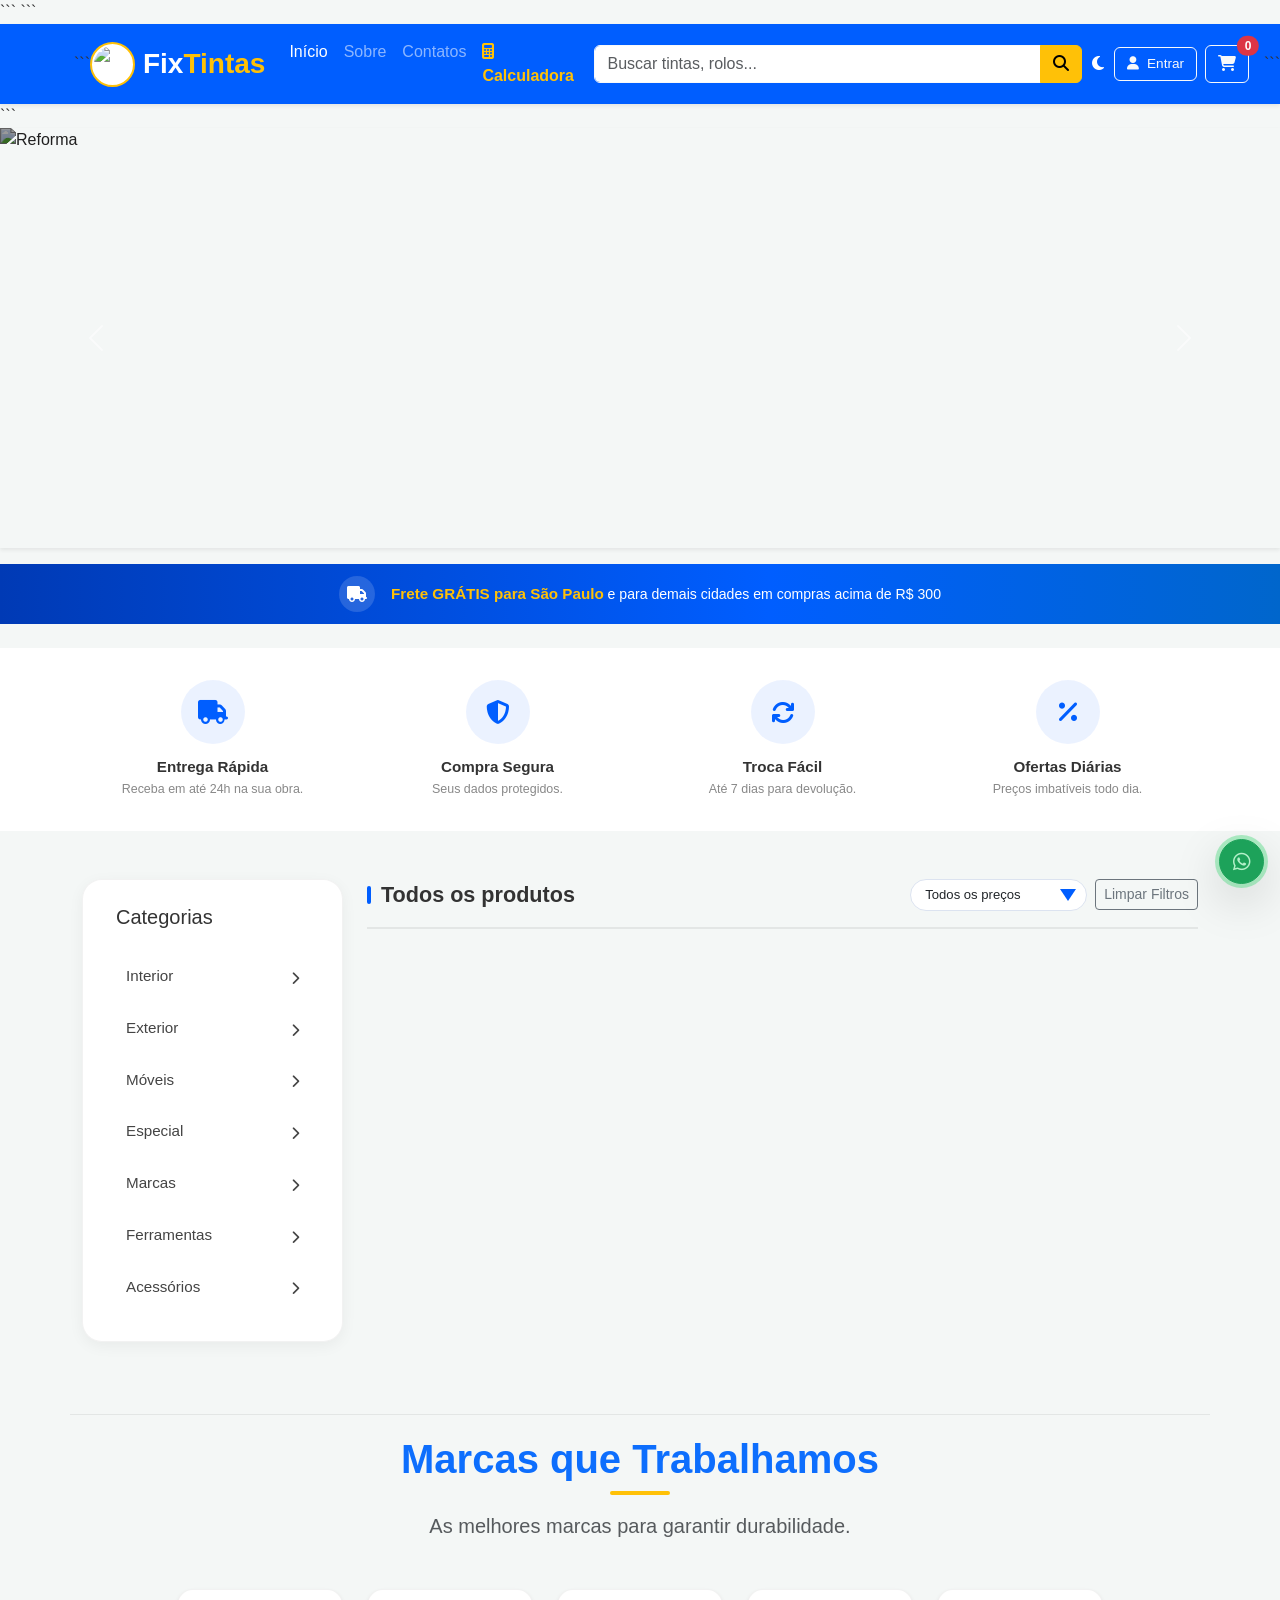
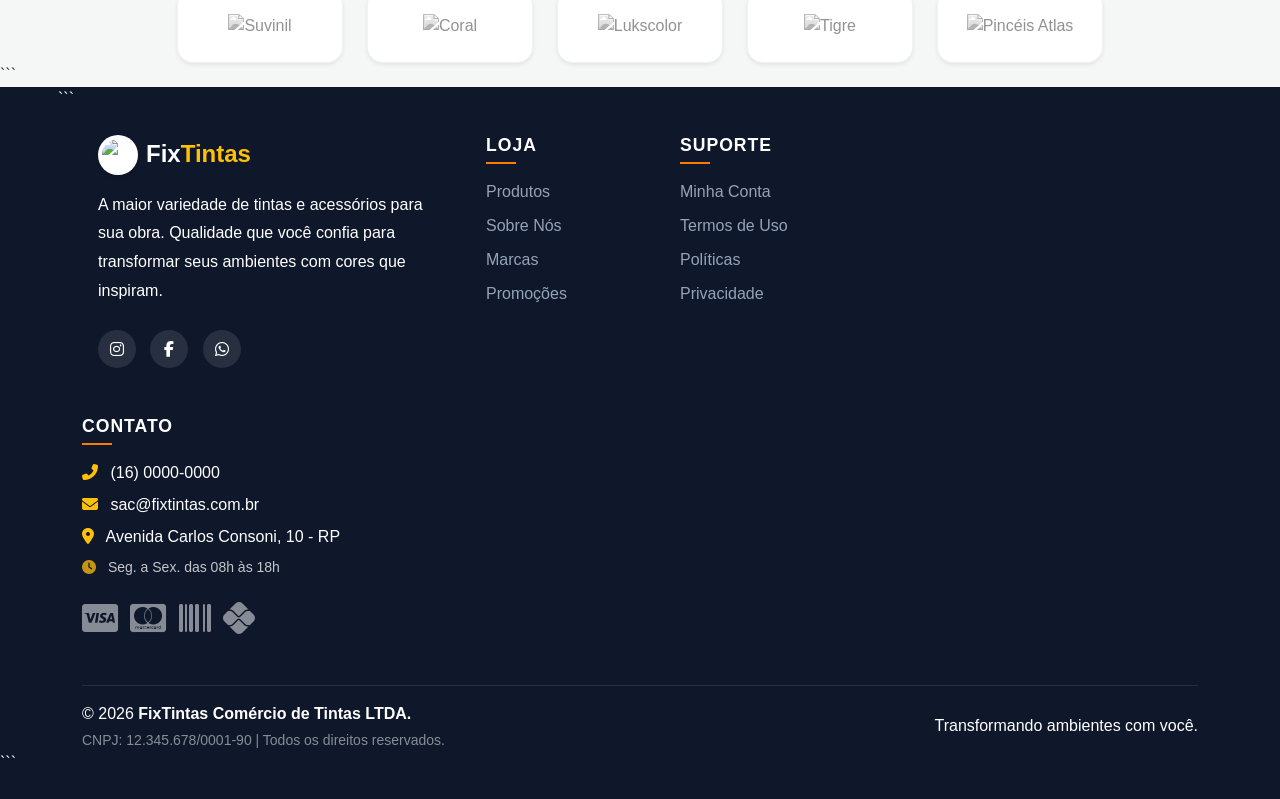
==== commit feff9d1f: "Atualizar o index.html" ====
--- a/index.html
+++ b/index.html
@@ -1,1467 +1,1521 @@
-<!DOCTYPE html>
-<html lang="pt-br">
-
-<!-- ============================================================
-     HEAD — Meta, Título e Dependências Externas
-     ============================================================ -->
-<head>
-    <meta charset="UTF-8">
-    <meta name="viewport" content="width=device-width, initial-scale=1.0">
-    <title>FixTintas | Quem entende de tintas, Vem aqui!</title>
-
-    <link rel="icon" type="image/png" href="https://i.imgur.com/zLZeeV9.png">
-    <link href="https://cdn.jsdelivr.net/npm/bootstrap@5.3.8/dist/css/bootstrap.min.css" rel="stylesheet">
-    <link rel="stylesheet" href="https://cdnjs.cloudflare.com/ajax/libs/font-awesome/6.4.0/css/all.min.css">
-    <link rel="stylesheet" href="style.css">
-</head>
-
-<body>
-
-<!-- ============================================================
-     HEADER — Navbar Principal
-     ============================================================ -->
-<header class="navbar navbar-expand-lg navbar-dark sticky-top shadow-sm">
-    <div class="container">
-
-        <!-- Logo -->
-        <a class="navbar-brand d-flex align-items-center" href="index.html">
-            <img src="https://i.imgur.com/PmT6Skb.png" alt="Logo FixTintas" class="logo-header me-2">
-            <span class="fw-bold h3 mb-0">Fix<span class="text-warning">Tintas</span></span>
-        </a>
-
-        <!-- Ações fixas mobile (fora do collapse) -->
-        <div class="d-flex align-items-center gap-1 d-lg-none ms-auto me-2">
-            <button id="btnLoginHeaderMobile"
-                    class="btn btn-outline-light btn-sm d-flex align-items-center"
-                    onclick="handleProfileClick()"
-                    style="font-size:0.8rem; padding:5px 10px;">
-                <span id="btnLoginHeaderMobileSpan"><i class="fas fa-user me-1"></i><span class="usuario-header-nome">Entrar</span></span>
-            </button>
-            <button class="btn btn-outline-light btn-sm position-relative" onclick="showCart()" style="padding:5px 10px;">
-                <i class="fas fa-shopping-cart"></i>
-                <span id="cart-count-mobile" class="position-absolute top-0 start-100 translate-middle badge rounded-pill bg-danger" style="font-size:0.55rem;">0</span>
-            </button>
-        </div>
-
-        <!-- Botão colapso mobile -->
-        <button class="navbar-toggler" type="button" data-bs-toggle="collapse" data-bs-target="#navbarNav">
-            <span class="navbar-toggler-icon"></span>
-        </button>
-
-        <div class="collapse navbar-collapse" id="navbarNav">
-
-            <!-- Links de navegação -->
-            <ul class="navbar-nav mx-auto">
-                <li class="nav-item"><a class="nav-link active" href="index.html">Início</a></li>
-                <li class="nav-item"><a class="nav-link" href="sobre.html">Sobre</a></li>
-                <li class="nav-item"><a class="nav-link" href="contato.html">Contatos</a></li>
-                <li class="nav-item">
-                    <a class="nav-link text-warning fw-bold" href="#" data-bs-toggle="modal" data-bs-target="#calcModal">
-                        <i class="fas fa-calculator me-1"></i> Calculadora
-                    </a>
-                </li>
-            </ul>
-
-            <!-- Campo de busca -->
-            <div class="input-group busca-wrapper">
-                <input id="inputBusca"
-                       class="form-control border-light"
-                       type="search"
-                       placeholder="Buscar tintas, rolos..."
-                       aria-label="Buscar produtos"
-                       autocomplete="off">
-                <button id="btnLimparBusca"
-                        class="btn-limpar-busca"
-                        type="button"
-                        onclick="limparBusca()"
-                        aria-label="Limpar busca">
-                    <i class="fas fa-times"></i>
-                </button>
-                <button class="btn btn-warning" type="submit">
-                    <i class="fas fa-search"></i>
-                </button>
-            </div>
-
-            <!-- Toggle de modo escuro -->
-            <div class="dark-mode-toggle" onclick="toggleDarkMode()">
-                <i class="fas fa-moon" id="dark-mode-icon"></i>
-            </div>
-
-            <!-- Minha Conta e Carrinho — apenas desktop (lg+) -->
-            <div class="d-none d-lg-flex align-items-center gap-2">
-                <button id="btnAbrirAdmin"
-                        class="btn btn-outline-warning d-none align-items-center"
-                        onclick="abrirPainelAdmin()"
-                        title="Painel Admin"
-                        style="padding: 6px 10px;">
-                    <i class="fas fa-shield-alt"></i>
-                </button>
-                <button id="btnLoginHeader"
-                        class="btn btn-outline-light d-flex align-items-center"
-                        onclick="handleProfileClick()"
-                        style="font-size:0.85rem;">
-                    <span><i class="fas fa-user me-2"></i>Entrar</span>
-                </button>
-                <button class="btn btn-outline-light position-relative" onclick="showCart()">
-                    <i class="fas fa-shopping-cart"></i>
-                    <span id="cart-count" class="position-absolute top-0 start-100 translate-middle badge rounded-pill bg-danger">0</span>
-                </button>
-            </div>
-
-        </div>
-    </div>
-</header>
-
-
-<!-- ============================================================
-     ELEMENTOS FLUTUANTES
-     ============================================================ -->
-
-<!-- Botão voltar ao topo -->
-<button id="btn-voltar-topo"
-        onclick="window.scrollTo({ top: 0, behavior: 'smooth' })"
-        aria-label="Voltar ao topo">
-    <i class="fas fa-arrow-up"></i>
-</button>
-
-<!-- Botão WhatsApp com tooltip e animação de pulso -->
-<div class="whatsapp-btn-wrap">
-    <div class="whatsapp-pulse"></div>
-    <div class="whatsapp-tooltip">Fale conosco!</div>
-    <a href="https://wa.me/551600000000"
-       target="_blank"
-       rel="noopener noreferrer"
-       class="btn btn-success rounded-circle shadow-lg d-flex align-items-center justify-content-center"
-       style="width: 45px; height: 45px; transition: transform 0.3s;">
-        <i class="fab fa-whatsapp fa-lg"></i>
-    </a>
-</div>
-
-
-<!-- ============================================================
-     MAIN — Conteúdo Principal
-     ============================================================ -->
-<main>
-
-    <!-- Carrossel de banners -->
-    <div id="heroCarousel" class="carousel slide shadow-sm mb-3" data-bs-ride="carousel" data-bs-interval="10000">
-        <div class="carousel-inner">
-
-            <div class="carousel-item active">
-                <img src="https://i.imgur.com/4yoCwNp.png" class="d-block w-100" alt="Reforma">
-            </div>
-            <div class="carousel-item">
-                <img src="https://i.imgur.com/cbLkXnb.jpeg" class="d-block w-100" alt="Reforma">
-            </div>
-            <div class="carousel-item">
-                <img src="https://images.unsplash.com/photo-1595844730298-b960ff98fee0?q=80&w=1470" class="d-block w-100" alt="Pintura">
-                <div class="carousel-caption d-block bg-dark bg-opacity-50 rounded p-2">
-                    <h2 class="display-4 fw-bold text-warning">Cores que Transformam</h2>
-                    <p class="lead text-white">"Quem entende de tintas, Vem aqui!"</p>
-                </div>
-            </div>
-            <div class="carousel-item">
-                <img src="https://images.unsplash.com/photo-1562259949-e8e7689d7828?q=80&w=1431" class="d-block w-100" alt="Reforma">
-                <div class="carousel-caption d-block bg-dark bg-opacity-50 rounded p-2">
-                    <h2 class="display-4 fw-bold text-warning">Qualidade Garantida</h2>
-                    <p class="lead text-white">As melhores marcas para sua reforma ou construção.</p>
-                </div>
-            </div>
-            <div class="carousel-item">
-                <img src="https://images.unsplash.com/photo-1525909002-1b05e0c869d8?q=80&w=1470" class="d-block w-100" alt="Reforma">
-                <div class="carousel-caption d-block bg-dark bg-opacity-50 rounded p-2">
-                    <h2 class="display-4 fw-bold text-warning">Não te deixa na mão</h2>
-                    <p class="lead text-white">Cores vivas que fixam em uma única pincelada.</p>
-                </div>
-            </div>
-        </div>
-        <button class="carousel-control-prev" type="button" data-bs-target="#heroCarousel" data-bs-slide="prev">
-            <span class="carousel-control-prev-icon"></span>
-        </button>
-        <button class="carousel-control-next" type="button" data-bs-target="#heroCarousel" data-bs-slide="next">
-            <span class="carousel-control-next-icon"></span>
-        </button>
-    </div>
-
-    <!-- Faixa de frete grátis SP — abaixo do carrossel -->
-    <div class="faixa-frete-gratis container-fluid px-0 mb-4">
-        <div class="faixa-frete-inner">
-            <span class="faixa-frete-icone"><i class="fas fa-truck"></i></span>
-            <span class="faixa-frete-texto">
-                <strong>Frete GRÁTIS para São Paulo</strong>
-                e para demais cidades em compras acima de R$&nbsp;300
-            </span>
-        </div>
-    </div>
-
-    <!-- Faixa de benefícios -->
-    <div class="beneficios-strip">
-        <div class="container">
-            <div class="row text-center g-4">
-                <div class="col-6 col-md-3 beneficio-item">
-                    <div class="beneficio-icone-wrap">
-                        <i class="fas fa-truck"></i>
-                    </div>
-                    <h5>Entrega Rápida</h5>
-                    <p>Receba em até 24h na sua obra.</p>
-                </div>
-                <div class="col-6 col-md-3 beneficio-item">
-                    <div class="beneficio-icone-wrap">
-                        <i class="fas fa-shield-alt"></i>
-                    </div>
-                    <h5>Compra Segura</h5>
-                    <p>Seus dados protegidos.</p>
-                </div>
-                <div class="col-6 col-md-3 beneficio-item">
-                    <div class="beneficio-icone-wrap">
-                        <i class="fas fa-sync"></i>
-                    </div>
-                    <h5>Troca Fácil</h5>
-                    <p>Até 7 dias para devolução.</p>
-                </div>
-                <div class="col-6 col-md-3 beneficio-item">
-                    <div class="beneficio-icone-wrap">
-                        <i class="fas fa-percentage"></i>
-                    </div>
-                    <h5>Ofertas Diárias</h5>
-                    <p>Preços imbatíveis todo dia.</p>
-                </div>
-            </div>
-        </div>
-    </div>
-
-    <!-- Área de produtos e filtros -->
-    <div class="container mb-5" id="produtos">
-        <div class="row">
-
-            <!-- Sidebar de categorias -->
-            <aside class="col-lg-3 mb-4">
-                <div class="filter-sidebar sticky-top" style="top: 90px;">
-                    <h5 class="mb-4 d-flex justify-content-between align-items-center">
-                        <span><i class="fas fa-paint-bucket me-2"></i>Categorias</span>
-                    </h5>
-                    <ul class="list-group list-group-flush custom-menu">
-                        <li class="list-group-item dropdown-side">Interior <i class="fas fa-chevron-right float-end small mt-1"></i>
-                            <ul class="submenu shadow">
-                                <li onclick="filterProducts('interior')">Ver Tudo</li>
-                                <li onclick="filterProducts('acrilica')">Tinta acrílica</li>
-                                <li onclick="filterProducts('latex')">Tinta látex</li>
-                                <li onclick="filterProducts('fosca')">Tinta fosca</li>
-                            </ul>
-                        </li>
-                        <li class="list-group-item dropdown-side">Exterior <i class="fas fa-chevron-right float-end small mt-1"></i>
-                            <ul class="submenu shadow">
-                                <li onclick="filterProducts('exterior')">Ver Tudo</li>
-                                <li onclick="filterProducts('impermeavel')">Tinta impermeável</li>
-                                <li onclick="filterProducts('acrilica-ext')">Acrílica externa</li>
-                            </ul>
-                        </li>
-                        <li class="list-group-item dropdown-side">Móveis <i class="fas fa-chevron-right float-end small mt-1"></i>
-                            <ul class="submenu shadow">
-                                <li onclick="filterProducts('esmalte')">Esmalte</li>
-                                <li onclick="filterProducts('verniz')">Verniz</li>
-                            </ul>
-                        </li>
-                        <li class="list-group-item dropdown-side">Especial <i class="fas fa-chevron-right float-end small mt-1"></i>
-                            <ul class="submenu shadow">
-                                <li onclick="filterProducts('epoxi')">Tinta epóxi</li>
-                                <li onclick="filterProducts('termica')">Tinta térmica</li>
-                            </ul>
-                        </li>
-                        <li class="list-group-item dropdown-side">Marcas <i class="fas fa-chevron-right float-end small mt-1"></i>
-                            <ul class="submenu shadow">
-                                <li onclick="filterProducts('suvinil')">Suvinil</li>
-                                <li onclick="filterProducts('coral')">Coral</li>
-                                <li onclick="filterProducts('sherwin')">Sherwin-Williams</li>
-                            </ul>
-                        </li>
-                        <li class="list-group-item dropdown-side">Ferramentas <i class="fas fa-chevron-right float-end small mt-1"></i>
-                            <ul class="submenu shadow">
-                                <li onclick="filterProducts('rolos')">Rolos</li>
-                                <li onclick="filterProducts('pinceis')">Pincéis</li>
-                                <li onclick="filterProducts('bandejas')">Bandejas</li>
-                            </ul>
-                        </li>
-                        <li class="list-group-item dropdown-side">Acessórios <i class="fas fa-chevron-right float-end small mt-1"></i>
-                            <ul class="submenu shadow">
-                                <li onclick="filterProducts('lixas')">Lixas</li>
-                                <li onclick="filterProducts('fitas')">Fitas</li>
-                                <li onclick="filterProducts('extensores')">Extensores</li>
-                            </ul>
-                        </li>
-                    </ul>
-                </div>
-            </aside>
-
-            <!-- Grade de produtos -->
-            <section class="col-lg-9">
-
-                <!-- Barra de filtro de preço e título -->
-                <div class="d-flex justify-content-between align-items-center flex-wrap gap-3 filtro-bar">
-                    <h3 id="category-title" class="fw-bold mb-0">Todos os produtos</h3>
-                    <div class="d-flex align-items-center gap-2">
-                        <select id="filterPrice" class="form-select form-select-sm shadow-none" style="width: auto; min-width: 160px;" onchange="filterByPrice(this.value)">
-                            <option value="all">Todos os preços</option>
-                            <option value="0-50">R$ 0,00 - R$ 50,00</option>
-                            <option value="51-100">R$ 51,00 - R$ 100,00</option>
-                            <option value="101-150">R$ 101,00 - R$ 150,00</option>
-                            <option value="151-9999">Acima de R$ 150,00</option>
-                        </select>
-                        <button class="btn btn-sm btn-outline-secondary" onclick="filterProducts('all')">Limpar Filtros</button>
-                    </div>
-                </div>
-
-                <!-- Contador de resultados de busca -->
-                <div id="busca-contador"></div>
-
-                <!-- Lista de produtos (preenchida via JS) -->
-                <div class="row g-4" id="product-list"></div>
-
-            </section>
-        </div>
-    </div>
-
-    <!-- Seção de marcas parceiras -->
-    <div id="nossas-marcas" class="container mt-5 marcas-section">
-        <div class="text-center mb-5">
-            <h2 class="display-6 fw-bold text-primary">Marcas que Trabalhamos</h2>
-            <div class="mx-auto bg-warning" style="height: 4px; width: 60px; border-radius: 2px;"></div>
-            <p class="lead mt-3 text-muted">As melhores marcas para garantir durabilidade.</p>
-        </div>
-        <div class="row g-4 justify-content-center">
-            <div class="col-6 col-md-4 col-lg-2">
-                <a href="https://www.suvinil.com.br" target="_blank" class="text-decoration-none">
-                    <div class="brand-card shadow-sm h-100 d-flex align-items-center justify-content-center p-4 bg-white rounded-4">
-                        <img src="https://i.imgur.com/xh3cjzs.png" class="img-fluid brand-logo" alt="Suvinil">
-                    </div>
-                </a>
-            </div>
-            <div class="col-6 col-md-4 col-lg-2">
-                <a href="https://www.coral.com.br" target="_blank" class="text-decoration-none">
-                    <div class="brand-card shadow-sm h-100 d-flex align-items-center justify-content-center p-4 bg-white rounded-4">
-                        <img src="https://i.imgur.com/RHKMmga.png" class="img-fluid brand-logo" alt="Coral">
-                    </div>
-                </a>
-            </div>
-            <div class="col-6 col-md-4 col-lg-2">
-                <a href="https://www.lukscolor.com.br" target="_blank" class="text-decoration-none">
-                    <div class="brand-card shadow-sm h-100 d-flex align-items-center justify-content-center p-4 bg-white rounded-4">
-                        <img src="https://i.imgur.com/PosoSIn.png" class="img-fluid brand-logo" alt="Lukscolor">
-                    </div>
-                </a>
-            </div>
-            <div class="col-6 col-md-4 col-lg-2">
-                <a href="https://www.tigre.com.br" target="_blank" class="text-decoration-none">
-                    <div class="brand-card shadow-sm h-100 d-flex align-items-center justify-content-center p-4 bg-white rounded-4">
-                        <img src="https://i.imgur.com/LdKukiA.png" class="img-fluid brand-logo" alt="Tigre">
-                    </div>
-                </a>
-            </div>
-            <div class="col-6 col-md-4 col-lg-2">
-                <a href="https://www.pinceisatlas.com.br" target="_blank" class="text-decoration-none">
-                    <div class="brand-card shadow-sm h-100 d-flex align-items-center justify-content-center p-4 bg-white rounded-4">
-                        <img src="https://i.imgur.com/Ukzcx7y.jpeg" class="img-fluid brand-logo" alt="Pincéis Atlas">
-                    </div>
-                </a>
-            </div>
-        </div>
-    </div>
-
-</main>
-
-
-<!-- ============================================================
-     FOOTER
-     ============================================================ -->
-<footer id="contato" class="text-white pt-5 pb-4">
-    <div class="container">
-        <div class="row g-5">
-
-            <!-- Sobre a empresa -->
-            <div class="col-lg-4 col-md-6">
-                <div class="d-flex align-items-center mb-3">
-                    <img src="https://i.imgur.com/PmT6Skb.png"
-                         alt="Logo FixTintas"
-                         width="40"
-                         height="40"
-                         class="me-2 rounded-circle bg-white p-1 shadow-sm">
-                    <span class="fw-bold text-white h4 mb-0">Fix<span class="text-warning">Tintas</span></span>
-                </div>
-                <p class="text" style="line-height: 1.8;">
-                    A maior variedade de tintas e acessórios para sua obra. Qualidade que você confia para transformar seus ambientes com cores que inspiram.
-                </p>
-                <div class="social-icons mt-4">
-                    <a href="#"><i class="fab fa-instagram"></i></a>
-                    <a href="#"><i class="fab fa-facebook-f"></i></a>
-                    <a href="#"><i class="fab fa-whatsapp"></i></a>
-                </div>
-            </div>
-
-            <!-- Links da loja -->
-            <div class="col-lg-2 col-md-6">
-                <h5 class="fw-bold">Loja</h5>
-                <ul class="list-unstyled">
-                    <li><a href="#produtos" class="footer-link">Produtos</a></li>
-                    <li><a href="sobre.html" class="footer-link">Sobre Nós</a></li>
-                    <li><a href="index.html#nossas-marcas" class="footer-link">Marcas</a></li>
-                    <li><a href="#" class="footer-link">Promoções</a></li>
-                </ul>
-            </div>
-
-            <!-- Links de suporte -->
-            <div class="col-lg-2 col-md-6">
-                <h5 class="fw-bold">Suporte</h5>
-                <ul class="list-unstyled">
-                    <li><a href="javascript:void(0)" onclick="handleProfileClick()" class="footer-link">Minha Conta</a></li>
-                    <li><a href="termos.html" class="footer-link">Termos de Uso</a></li>
-                    <li><a href="politicas.html" class="footer-link">Políticas</a></li>
-                    <li><a href="politicas.html" class="footer-link">Privacidade</a></li>
-                </ul>
-            </div>
-
-            <!-- Informações de contato -->
-            <div class="col-lg-4 col-md-6">
-                <h5 class="fw-bold">Contato</h5>
-                <p class="text mb-2"><i class="fas fa-phone-alt text-warning me-2"></i> (16) 0000-0000</p>
-                <p class="text mb-2"><i class="fas fa-envelope text-warning me-2"></i> sac@fixtintas.com.br</p>
-                <p class="text mb-2"><i class="fas fa-map-marker-alt text-warning me-2"></i> Avenida Carlos Consoni, 10 - RP</p>
-                <p class="text mb-0 small opacity-75"><i class="fas fa-clock text-warning me-2"></i> Seg. a Sex. das 08h às 18h</p>
-                <div class="mt-4">
-                    <i class="fab fa-cc-visa fa-2x me-2 opacity-50"></i>
-                    <i class="fab fa-cc-mastercard fa-2x me-2 opacity-50"></i>
-                    <i class="fas fa-barcode fa-2x opacity-50"></i>
-                    <i class="fab fa-pix fa-2x ms-2 opacity-50"></i>
-                </div>
-            </div>
-        </div>
-
-        <hr class="mt-5 border-secondary opacity-25">
-
-        <div class="row align-items-center">
-            <div class="col-md-6 text-center text-md-start">
-                <p class="text mb-1">© 2026 <strong>FixTintas Comércio de Tintas LTDA.</strong></p>
-                <p class="text small opacity-50 mb-0">CNPJ: 12.345.678/0001-90 | Todos os direitos reservados.</p>
-            </div>
-            <div class="col-md-6 text-center text-md-end mt-3 mt-md-0">
-                <p class="text mb-0">Transformando ambientes com você.</p>
-            </div>
-        </div>
-    </div>
-</footer>
-
-
-<!-- ============================================================
-     MODAIS — Carrinho
-     ============================================================ -->
-<div class="modal fade" id="cartModal" tabindex="-1" aria-labelledby="cartModalLabel" aria-hidden="true">
-    <div class="modal-dialog modal-dialog-centered">
-        <div class="modal-content border-0 shadow-lg">
-
-            <div class="modal-header bg-primary text-white border-0">
-                <h5 class="modal-title fw-bold" id="cartModalLabel">
-                    <i class="fas fa-shopping-cart me-2"></i>Meu Carrinho
-                </h5>
-                <button type="button" class="btn-close btn-close-white" data-bs-dismiss="modal" aria-label="Close"></button>
-            </div>
-
-            <div class="modal-body p-4" id="cart-items-container"></div>
-
-            <div class="modal-footer border-0 p-4 pt-0">
-                <button id="btnLimparCarrinho" class="btn btn-link text-danger btn-sm w-100 mb-3" onclick="clearCart()" style="display: none; text-decoration: none;">
-                    <i class="fas fa-trash-alt me-2"></i>Esvaziar Carrinho
-                </button>
-
-                <hr class="w-100 mt-0 mb-3 opacity-10">
-
-                <div class="w-100 d-flex justify-content-between align-items-center mb-3">
-                    <span class="h5 mb-0">Total:</span>
-                    <span class="h4 text-primary fw-bold mb-0" id="cart-total">R$ 0,00</span>
-                </div>
-
-                <div class="d-flex gap-2 w-100 mt-2">
-                    <button class="btn btn-outline-primary btn-sm flex-grow-1" onclick="gerarListaMateriais()">
-                        <i class="fas fa-clipboard-list me-1"></i> Lista de Materiais
-                    </button>
-                    <button class="btn btn-outline-danger btn-sm flex-grow-1" onclick="gerarPDF()">
-                        <i class="fas fa-file-pdf me-1"></i> Gerar PDF
-                    </button>
-                </div>
-
-                <button class="btn btn-warning w-100 py-3 fw-bold shadow-sm" onclick="checkout()">
-                    FINALIZAR COMPRA
-                </button>
-            </div>
-
-        </div>
-    </div>
-</div>
-
-
-<!-- ============================================================
-     MODAIS — Minha Conta (TAREFA 1 — Reformulado)
-     ============================================================ -->
-<div class="modal fade" id="minhaContaModal" tabindex="-1">
-    <div class="modal-dialog modal-dialog-centered modal-dialog-scrollable" style="max-width: 480px;">
-        <div class="modal-content border-0 rounded-4 overflow-hidden">
-
-            <!-- Header com gradiente -->
-            <div class="perfil-modal-header">
-                <button type="button" class="btn-close btn-close-white position-absolute top-0 end-0 m-3" data-bs-dismiss="modal"></button>
-
-                <!-- Avatar com ações -->
-                <div class="perfil-avatar-wrap" id="userAvatarContainer">FT</div>
-                <div class="perfil-avatar-acoes">
-                    <button class="perfil-avatar-btn" onclick="uploadFotoPerfil()" title="Alterar foto">
-                        <i class="fas fa-camera"></i>
-                    </button>
-                    <button class="perfil-avatar-btn perfil-avatar-btn-danger" onclick="removerFotoPerfil()" title="Remover foto" id="btnRemoverFoto">
-                        <i class="fas fa-times"></i>
-                    </button>
-                </div>
-
-                <!-- Nome editável -->
-                <div id="userDisplayName" class="perfil-nome" onclick="editarNomePerfil()" title="Clique para editar">
-                    Bem-vindo!
-                </div>
-                <div id="editNomeWrap" class="d-none d-flex gap-1 align-items-center mt-1">
-                    <input type="text" id="editNomeInput" class="form-control form-control-sm"
-                           style="max-width:180px; font-size:0.85rem;"
-                           onkeydown="if(event.key==='Enter') salvarNomePerfil(); if(event.key==='Escape') cancelarEdicaoNome();">
-                    <button class="btn btn-sm btn-success py-0 px-2" onclick="salvarNomePerfil()"><i class="fas fa-check"></i></button>
-                    <button class="btn btn-sm btn-outline-light py-0 px-2" onclick="cancelarEdicaoNome()"><i class="fas fa-times"></i></button>
-                </div>
-
-                <p class="perfil-email" id="userDisplayEmail">FixTintas</p>
-            </div>
-
-            <div class="modal-body p-3 pt-0">
-
-                <!-- Meus Pedidos -->
-                <a href="#collapsePedidos" class="account-option" data-bs-toggle="collapse" role="button" aria-expanded="false" onclick="renderOrdersProfile()">
-                    <i class="fas fa-shopping-bag text-primary"></i>
-                    <div class="flex-grow-1">
-                        <span class="d-block fw-bold">Meus Pedidos</span>
-                        <small class="text-muted">Histórico e rastreio</small>
-                    </div>
-                    <i class="fas fa-chevron-down small text-muted"></i>
-                </a>
-                <div class="collapse" id="collapsePedidos">
-                    <div class="p-2 bg-light rounded-3 mb-2" id="orders-list" style="max-height: 260px; overflow-y: auto;">
-                        <p class="text-muted small text-center py-2 mb-0">Você ainda não fez pedidos.</p>
-                    </div>
-                </div>
-
-                <!-- Favoritos -->
-                <a href="#collapseFavoritos" class="account-option" data-bs-toggle="collapse" role="button" aria-expanded="false">
-                    <i class="fas fa-heart text-danger"></i>
-                    <div class="flex-grow-1">
-                        <span class="d-block fw-bold">Favoritos</span>
-                        <small class="text-muted">Sua lista de desejos</small>
-                    </div>
-                    <i class="fas fa-chevron-down small text-muted"></i>
-                </a>
-                <div class="collapse" id="collapseFavoritos">
-                    <div class="p-2 bg-light rounded-3 mb-2" id="favorites-list" style="max-height: 220px; overflow-y: auto;">
-                        <p class="text-muted small text-center py-2 mb-0">Nenhum favorito ainda.</p>
-                    </div>
-                </div>
-
-                <!-- Endereço de entrega -->
-                <a href="#collapseEndereco" class="account-option" data-bs-toggle="collapse" role="button" aria-expanded="false">
-                    <i class="fas fa-map-marker-alt text-primary"></i>
-                    <div class="flex-grow-1">
-                        <span class="d-block fw-bold">Endereço de Entrega</span>
-                        <small class="text-muted">Configure onde receber seus produtos</small>
-                    </div>
-                    <i class="fas fa-chevron-down small text-muted"></i>
-                </a>
-                <div class="collapse" id="collapseEndereco">
-                    <div class="p-3 bg-light rounded-3 mb-2 border">
-                        <div class="row g-2">
-                            <div class="col-6">
-                                <input type="text" id="addrCEP"
-                                       class="form-control form-control-sm border-0 shadow-sm"
-                                       placeholder="CEP (00000-000)"
-                                       maxlength="9"
-                                       inputmode="numeric"
-                                       required>
-                            </div>
-                            <div class="col-6">
-                                <button type="button"
-                                        class="btn btn-sm btn-outline-secondary w-100"
-                                        onclick="buscarCEP()"
-                                        style="font-size: 0.75rem;">
-                                    <i class="fas fa-search me-1"></i>Buscar CEP
-                                </button>
-                            </div>
-                            <div class="col-8">
-                                <input type="text" id="addrRua" class="form-control form-control-sm border-0 shadow-sm" placeholder="Rua/Logradouro" required>
-                            </div>
-                            <div class="col-4">
-                                <input type="number" id="addrNum" class="form-control form-control-sm border-0 shadow-sm" placeholder="Nº" required
-                                       oninput="this.value = this.value.replace(/[^0-9]/g, '')">
-                            </div>
-                            <div class="col-12">
-                                <input type="text" id="addrComp" class="form-control form-control-sm border-0 shadow-sm" placeholder="Complemento">
-                            </div>
-                            <div class="col-6">
-                                <input type="text" id="addrBairro" class="form-control form-control-sm border-0 shadow-sm" placeholder="Bairro" required>
-                            </div>
-                            <div class="col-6">
-                                <input type="text" id="addrCidade" class="form-control form-control-sm border-0 shadow-sm" placeholder="Cidade" required>
-                            </div>
-                        </div>
-                        <button class="btn btn-sm btn-primary mt-3 w-100" onclick="saveAddress()">
-                            <i class="fas fa-save me-1"></i> Salvar Endereço
-                        </button>
-                    </div>
-                </div>
-
-                <!-- Segurança — Alterar Senha -->
-                <a href="#collapseSenha" class="account-option" data-bs-toggle="collapse" role="button" aria-expanded="false">
-                    <i class="fas fa-lock text-warning"></i>
-                    <div class="flex-grow-1">
-                        <span class="d-block fw-bold">Segurança</span>
-                        <small class="text-muted">Alterar senha</small>
-                    </div>
-                    <i class="fas fa-chevron-down small text-muted"></i>
-                </a>
-                <div class="collapse" id="collapseSenha">
-                    <div class="p-3 bg-light rounded-3 mb-2 border">
-                        <div class="mb-2">
-                            <input type="password" id="senhaAtualInput"
-                                   class="form-control form-control-sm border-0 shadow-sm"
-                                   placeholder="Senha atual">
-                        </div>
-                        <div class="mb-2">
-                            <input type="password" id="novaSenhaInput"
-                                   class="form-control form-control-sm border-0 shadow-sm"
-                                   placeholder="Nova senha (mín. 6 caracteres)">
-                        </div>
-                        <div class="mb-2">
-                            <input type="password" id="confSenhaInput"
-                                   class="form-control form-control-sm border-0 shadow-sm"
-                                   placeholder="Confirmar nova senha">
-                        </div>
-                        <div id="erroAlterarSenha" class="text-danger small mb-2"></div>
-                        <button class="btn btn-sm btn-warning w-100" onclick="alterarSenha()">
-                            <i class="fas fa-key me-1"></i> Alterar Senha
-                        </button>
-                    </div>
-                </div>
-
-                <!-- Ações de autenticação -->
-                <div id="authOptions" class="mt-3 d-flex flex-column gap-2">
-                    <button id="btnAbrirAdminModal"
-                            class="btn btn-warning d-none w-100"
-                            onclick="abrirPainelAdmin()">
-                        <i class="fas fa-shield-alt me-2"></i>Painel Administrativo
-                    </button>
-                    <button id="btnIrLogin" class="btn btn-outline-primary w-100" data-bs-toggle="modal" data-bs-target="#loginModal">
-                        <i class="fas fa-sign-in-alt me-2"></i>Entrar na Conta
-                    </button>
-                    <button id="btnSair" class="btn btn-outline-danger w-100 d-none" onclick="logout()">
-                        <i class="fas fa-sign-out-alt me-2"></i>Sair da Conta
-                    </button>
-                </div>
-
-            </div>
-        </div>
-    </div>
-</div>
-
-
-<!-- ============================================================
-     MODAIS — Login e Cadastro
-     ============================================================ -->
-<div class="modal fade" id="loginModal" tabindex="-1" aria-hidden="true">
-    <div class="modal-dialog modal-dialog-centered">
-        <div class="modal-content border-0 shadow-lg login-modal-content">
-
-            <!-- Cabeçalho com logo -->
-            <div class="login-modal-header">
-                <img src="https://i.imgur.com/PmT6Skb.png" alt="FixTintas" class="login-logo">
-                <h5 class="login-modal-titulo">Fix<span>Tintas</span></h5>
-                <button type="button" class="btn-close btn-close-white position-absolute top-0 end-0 m-3"
-                        data-bs-dismiss="modal"></button>
-            </div>
-
-            <!-- Abas Entrar / Criar Conta -->
-            <div class="login-tabs">
-                <button class="login-tab ativa" id="tab-entrar" onclick="alternarAbaLogin('entrar')">Entrar</button>
-                <button class="login-tab" id="tab-cadastro" onclick="alternarAbaLogin('cadastro')">Criar Conta</button>
-            </div>
-
-            <div class="modal-body p-4">
-
-                <!-- Formulário de login -->
-                <form id="loginForm" class="login-painel" data-painel="entrar" novalidate>
-                    <div class="login-campo">
-                        <label class="login-label">E-mail</label>
-                        <div class="login-input-wrap">
-                            <i class="fas fa-envelope login-input-icon"></i>
-                            <input type="email" id="loginEmail"
-                                   class="login-input"
-                                   placeholder="seu@email.com"
-                                   autocomplete="email"
-                                   required>
-                        </div>
-                        <span class="login-erro" id="erro-loginEmail"></span>
-                    </div>
-                    <div class="login-campo">
-                        <label class="login-label">Senha</label>
-                        <div class="login-input-wrap">
-                            <i class="fas fa-lock login-input-icon"></i>
-                            <input type="password" id="loginSenha"
-                                   class="login-input"
-                                   placeholder="••••••••"
-                                   autocomplete="current-password"
-                                   required>
-                            <button type="button" class="login-toggle-senha"
-                                    onclick="toggleSenhaVisivel('loginSenha', this)"
-                                    tabindex="-1">
-                                <i class="fas fa-eye"></i>
-                            </button>
-                        </div>
-                        <span class="login-erro" id="erro-loginSenha"></span>
-                    </div>
-                    <div class="d-flex justify-content-between align-items-center mb-3">
-                        <label class="login-lembrar">
-                            <input type="checkbox" id="loginLembrar" checked>
-                            <span>Lembrar-me</span>
-                        </label>
-                    </div>
-                    <button type="submit" class="login-btn-submit">
-                        <i class="fas fa-sign-in-alt me-2"></i>Entrar na Conta
-                    </button>
-                    <p class="login-switch-text mt-3">
-                        Não tem conta?
-                        <button type="button" class="login-link" onclick="alternarAbaLogin('cadastro')">Criar agora</button>
-                    </p>
-                </form>
-
-                <!-- Formulário de cadastro -->
-                <form id="cadastroForm" class="login-painel d-none" data-painel="cadastro" novalidate>
-                    <div class="login-campo">
-                        <label class="login-label">Nome Completo</label>
-                        <div class="login-input-wrap">
-                            <i class="fas fa-user login-input-icon"></i>
-                            <input type="text" id="cadNome"
-                                   class="login-input"
-                                   placeholder="Seu nome completo"
-                                   autocomplete="name"
-                                   required>
-                        </div>
-                        <span class="login-erro" id="erro-cadNome"></span>
-                    </div>
-                    <div class="login-campo">
-                        <label class="login-label">E-mail</label>
-                        <div class="login-input-wrap">
-                            <i class="fas fa-envelope login-input-icon"></i>
-                            <input type="email" id="cadEmail"
-                                   class="login-input"
-                                   placeholder="seu@email.com"
-                                   autocomplete="email"
-                                   required>
-                        </div>
-                        <span class="login-erro" id="erro-cadEmail"></span>
-                    </div>
-                    <div class="login-campo">
-                        <label class="login-label">Senha</label>
-                        <div class="login-input-wrap">
-                            <i class="fas fa-lock login-input-icon"></i>
-                            <input type="password" id="cadSenha"
-                                   class="login-input"
-                                   placeholder="Mínimo 6 caracteres"
-                                   autocomplete="new-password"
-                                   oninput="atualizarForcaSenha(this.value)"
-                                   required>
-                            <button type="button" class="login-toggle-senha"
-                                    onclick="toggleSenhaVisivel('cadSenha', this)"
-                                    tabindex="-1">
-                                <i class="fas fa-eye"></i>
-                            </button>
-                        </div>
-                        <!-- Barra de força da senha -->
-                        <div class="senha-forca-wrap" id="senha-forca-wrap">
-                            <div class="senha-forca-barra">
-                                <div class="senha-forca-fill" id="senha-forca-fill"></div>
-                            </div>
-                            <span class="senha-forca-label" id="senha-forca-label"></span>
-                        </div>
-                        <span class="login-erro" id="erro-cadSenha"></span>
-                    </div>
-                    <div class="login-campo">
-                        <label class="login-label">Confirmar Senha</label>
-                        <div class="login-input-wrap">
-                            <i class="fas fa-lock login-input-icon"></i>
-                            <input type="password" id="cadSenhaConf"
-                                   class="login-input"
-                                   placeholder="Repita a senha"
-                                   autocomplete="new-password"
-                                   required>
-                            <button type="button" class="login-toggle-senha"
-                                    onclick="toggleSenhaVisivel('cadSenhaConf', this)"
-                                    tabindex="-1">
-                                <i class="fas fa-eye"></i>
-                            </button>
-                        </div>
-                        <span class="login-erro" id="erro-cadSenhaConf"></span>
-                    </div>
-                    <button type="submit" class="login-btn-submit">
-                        <i class="fas fa-user-plus me-2"></i>Criar Minha Conta
-                    </button>
-                    <p class="login-switch-text mt-3">
-                        Já tem conta?
-                        <button type="button" class="login-link" onclick="alternarAbaLogin('entrar')">Entrar agora</button>
-                    </p>
-                </form>
-
-            </div>
-        </div>
-    </div>
-</div>
-
-
-<!-- ============================================================
-     MODAIS — Configuração de Tinta
-     ============================================================ -->
-<div class="modal fade" id="productConfigModal" tabindex="-1" aria-hidden="true">
-    <div class="modal-dialog modal-dialog-centered">
-        <div class="modal-content border-0 shadow">
-
-            <div class="modal-header bg-primary text-white">
-                <h5 class="modal-title" id="productConfigModalLabel">Configurar Tinta</h5>
-                <button type="button" class="btn-close btn-close-white" data-bs-dismiss="modal"></button>
-            </div>
-
-            <div class="modal-body">
-
-                <!-- Preview de superfície -->
-                <div id="preview-container" class="text-center mb-4" style="perspective: 1000px; padding: 10px;">
-                    <label class="form-label fw-bold small text-uppercase d-block mb-3">Simulação de Superfície:</label>
-
-                    <div class="position-relative d-inline-block w-100">
-                        <button type="button" class="btn-nav-wall left" onclick="changeWall(-1)">
-                            <i class="fas fa-chevron-left"></i>
-                        </button>
-                        <button type="button" class="btn-nav-wall right" onclick="changeWall(1)">
-                            <i class="fas fa-chevron-right"></i>
-                        </button>
-
-                        <div id="product-preview" style="
-                            width: 100%; height: 180px; border-radius: 4px;
-                            transform: rotateY(-8deg) rotateX(2deg);
-                            box-shadow: 15px 10px 25px rgba(0,0,0,0.2);
-                            display: flex; align-items: center; justify-content: center;
-                            transition: all 0.4s ease; position: relative; overflow: hidden;
-                            background-color: #eee;">
-                            <div id="flashlight-normal" class="flashlight-overlay"></div>
-                            <div id="photo-color-overlay" class="photo-color-overlay"></div>
-                            <span id="preview-text" class="fw-bold px-3" style="z-index: 5;">
-                                Selecione as opções
-                            </span>
-                        </div>
-
-                        <div class="preview-floor" style="
-                            width: 100%; height: 12px; background: #ddd;
-                            margin-top: -2px; border-radius: 0 0 4px 4px;
-                            transform: rotateY(-8deg); border-bottom: 2px solid #bbb;">
-                        </div>
-
-                        <div id="wall-type-label" class="mt-2 small fw-bold text-primary text-uppercase" style="letter-spacing: 1px;">
-                            Parede Lisa
-                        </div>
-
-                        <div class="text-center mt-2">
-                            <button type="button" class="btn btn-xs btn-outline-secondary" onclick="toggleFlashlight('normal')" style="font-size: 0.7rem; border-radius: 20px;">
-                                <i class="fas fa-lightbulb"></i> Testar no Escuro
-                            </button>
-                        </div>
-                    </div>
-                </div>
-
-                <!-- Upload de foto da parede -->
-                <div id="foto-parede-container" class="d-none mb-2 text-center">
-                    <p class="small text-muted mb-2">
-                        <i class="fas fa-image me-1"></i>
-                        Envie uma foto da sua parede para simular a tinta
-                    </p>
-                    <label class="btn btn-sm btn-primary w-100 mb-1">
-                        <i class="fas fa-camera me-1"></i> Selecionar Foto da Parede
-                        <input type="file" id="uploadWall" accept="image/*" capture="environment" hidden
-                               onchange="aplicarFotoParede(this)">
-                    </label>
-                    <button class="btn btn-sm btn-outline-danger w-100 d-none"
-                            id="btnRemoverFoto" onclick="removerFotoParede()">
-                        <i class="fas fa-times me-1"></i> Remover Foto
-                    </button>
-                </div>
-
-                <!-- Formulário de configuração -->
-                <form id="productConfigForm">
-
-                    <!-- Seleção de cor -->
-                    <div class="mb-3">
-                        <label class="form-label fw-bold small text-uppercase">Selecione a Cor:</label>
-                        <div class="d-flex gap-3 flex-wrap justify-content-center" id="colorPicker">
-                            <div class="text-center">
-                                <input type="radio" class="btn-check" name="color" id="white" value="Branco" data-price-color="0" checked>
-                                <label class="btn btn-outline-secondary p-0 rounded-circle shadow-sm color-dot" for="white" style="background: #ffffff;"></label>
-                                <div class="small mt-1 text-muted">Branco</div>
-                            </div>
-                            <div class="text-center">
-                                <input type="radio" class="btn-check" name="color" id="offwhite" value="Pérola" data-price-color="5">
-                                <label class="btn btn-outline-secondary p-0 rounded-circle shadow-sm color-dot" for="offwhite" style="background: #fdf5e6;"></label>
-                                <div class="small mt-1 text-muted">+ R$ 5</div>
-                            </div>
-                            <div class="text-center">
-                                <input type="radio" class="btn-check" name="color" id="gray" value="Cinza Platina" data-price-color="10">
-                                <label class="btn btn-outline-secondary p-0 rounded-circle shadow-sm color-dot" for="gray" style="background: #bdc3c7;"></label>
-                                <div class="small mt-1 text-muted">+ R$ 10</div>
-                            </div>
-                            <div class="text-center">
-                                <input type="radio" class="btn-check" name="color" id="black" value="Preto Absoluto" data-price-color="25">
-                                <label class="btn btn-outline-secondary p-0 rounded-circle shadow-sm color-dot" for="black" style="background: #2c3e50;"></label>
-                                <div class="small mt-1 text-muted">+ R$ 25</div>
-                            </div>
-                            <div class="text-center">
-                                <input type="radio" class="btn-check" name="color" id="blue" value="Azul Naval" data-price-color="15">
-                                <label class="btn btn-outline-secondary p-0 rounded-circle shadow-sm color-dot" for="blue" style="background: #005eff;"></label>
-                                <div class="small mt-1 text-muted">+ R$ 15</div>
-                            </div>
-                            <div class="text-center">
-                                <input type="radio" class="btn-check" name="color" id="green" value="Verde Floresta" data-price-color="15">
-                                <label class="btn btn-outline-secondary p-0 rounded-circle shadow-sm color-dot" for="green" style="background: #27ae60;"></label>
-                                <div class="small mt-1 text-muted">+ R$ 15</div>
-                            </div>
-                            <div class="text-center">
-                                <input type="radio" class="btn-check" name="color" id="yellow" value="Amarelo Sol" data-price-color="20">
-                                <label class="btn btn-outline-secondary p-0 rounded-circle shadow-sm color-dot" for="yellow" style="background: #f1c40f;"></label>
-                                <div class="small mt-1 text-muted">+ R$ 20</div>
-                            </div>
-                            <div class="text-center">
-                                <input type="radio" class="btn-check" name="color" id="red" value="Vermelho Rubi" data-price-color="30">
-                                <label class="btn btn-outline-secondary p-0 rounded-circle shadow-sm color-dot" for="red" style="background: #e74c3c;"></label>
-                                <div class="small mt-1 text-muted">+ R$ 30</div>
-                            </div>
-                            <div class="text-center">
-                                <input type="radio" class="btn-check" name="color" id="terracota" value="Terracota" data-price-color="18">
-                                <label class="btn btn-outline-secondary p-0 rounded-circle shadow-sm color-dot" for="terracota" style="background: #e67e22;"></label>
-                                <div class="small mt-1 text-muted">+ R$ 18</div>
-                            </div>
-                        </div>
-                    </div>
-
-                    <!-- Seleção de acabamento -->
-                    <div class="mb-3">
-                        <label class="form-label fw-bold small text-uppercase">Acabamento e Efeitos:</label>
-                        <select class="form-select" id="selectTexture">
-                            <option value="Fosco" data-price-texture="0">Fosco (Esconde imperfeições) - Padrão</option>
-                            <option value="Acetinado" data-price-texture="25">Acetinado (Toque de seda) + R$ 25,00</option>
-                            <option value="Semibrilho" data-price-texture="40">Semibrilho (Fácil de limpar) + R$ 40,00</option>
-                            <option value="Cimento Queimado" data-price-texture="60">Efeito Cimento Queimado + R$ 60,00</option>
-                            <option value="Metalizado" data-price-texture="85">Brilho Metalizado Premium + R$ 85,00</option>
-                        </select>
-                    </div>
-
-                    <!-- Seleção de tamanho -->
-                    <div class="mb-3">
-                        <label class="form-label fw-bold small text-uppercase">Tamanho (Volume):</label>
-                        <select class="form-select" id="selectSize" onchange="atualizarSubtotalModal()">
-                            <option value="Quarto 800ml" data-price-add="-15">Quarto 800ml (Pequenos reparos) - Desconto R$ 15,00</option>
-                            <option value="Galão 3,6L" data-price-add="0" selected>Galão 3,6L (Padrão) - Preço Base</option>
-                            <option value="Balde 10L" data-price-add="80">Balde 10L + R$ 80,00</option>
-                            <option value="Lata 18L" data-price-add="165">Lata 18L (Grande porte) + R$ 165,00</option>
-                        </select>
-                        <div class="form-text mt-1" style="font-size: 0.75rem;">
-                            * O rendimento varia conforme o tamanho escolhido.
-                        </div>
-                    </div>
-
-                    <hr class="my-4">
-
-                    <!-- Sugestões de produtos complementares -->
-                    <h6 class="fw-bold mb-3">
-                        <i class="fas fa-magic me-2 text-warning"></i>Combine com estes itens:
-                    </h6>
-                    <div id="sugestoes-container" class="row gx-2 gy-3"></div>
-
-                </form>
-
-                <!-- Subtotal do item -->
-                <div class="d-flex justify-content-between align-items-center mt-3 p-2 bg-light rounded">
-                    <span class="text-muted small">Subtotal do item:</span>
-                    <span class="h5 mb-0 text-primary" id="modalSubtotal">R$ 0,00</span>
-                </div>
-
-            </div>
-
-            <div class="modal-footer">
-                <button type="button" id="btnApplyToAll" class="btn btn-outline-primary" onclick="applyConfigToAll()" style="display:none;">
-                    Confirmar todas
-                </button>
-                <button type="button" class="btn btn-primary" onclick="confirmAddToCart()">
-                    Confirmar esta lata
-                </button>
-            </div>
-
-        </div>
-    </div>
-</div>
-
-
-<!-- ============================================================
-     MODAIS — Configuração de Spray
-     ============================================================ -->
-<div class="modal fade" id="sprayConfigModal" tabindex="-1" aria-hidden="true" data-bs-backdrop="static">
-    <div class="modal-dialog modal-dialog-centered">
-        <div class="modal-content border-0 shadow-lg">
-
-            <div class="modal-header bg-dark text-white">
-                <h5 class="modal-title" id="sprayModalLabel"><i class="fas fa-spray-can me-2"></i>Configurar Spray</h5>
-                <button type="button" class="btn-close btn-close-white" data-bs-dismiss="modal"></button>
-            </div>
-
-            <div class="modal-body">
-
-                <!-- Preview 3D do spray -->
-                <div id="preview-container-spray" class="text-center mb-4" style="perspective: 1000px; padding: 10px;">
-                    <label class="form-label fw-bold small text-uppercase d-block mb-3">Simulação de Superfície:</label>
-
-                    <div class="position-relative d-inline-block w-100">
-                        <div id="product-preview-spray" style="
-                            width: 100%;
-                            height: 180px;
-                            border-radius: 4px;
-                            transform: rotateY(-8deg) rotateX(2deg);
-                            box-shadow: 15px 10px 25px rgba(0,0,0,0.2);
-                            display: flex;
-                            align-items: center;
-                            justify-content: center;
-                            transition: all 0.4s ease;
-                            position: relative;
-                            overflow: hidden;
-                            background-color: #eee;">
-                        </div>
-
-                        <div class="preview-floor" style="
-                            width: 100%;
-                            height: 12px;
-                            background: #ddd;
-                            margin-top: -2px;
-                            border-radius: 0 0 4px 4px;
-                            transform: rotateY(-8deg);
-                            border-bottom: 2px solid #bbb;">
-                        </div>
-
-                        <div class="mt-2 small fw-bold text-muted text-uppercase" style="letter-spacing: 1px; font-size: 0.65rem;">
-                            Visualização 3D
-                        </div>
-                    </div>
-                </div>
-
-                <!-- Seleção de demãos -->
-                <div class="mb-3">
-                    <label class="form-label small fw-bold text-uppercase">Demãos:</label>
-                    <select id="spray-demaos" class="form-select form-select-sm border-secondary" onchange="updateSprayPreview()">
-                        <option value="1">1 Demão</option>
-                        <option value="2">2 Demãos</option>
-                        <option value="3">3 Demãos (Cobertura Total)</option>
-                    </select>
-                </div>
-
-                <!-- Paleta de cores do spray (preenchida via JS) -->
-                <div class="mb-4">
-                    <label class="form-label fw-bold d-block text-center mb-3 text-uppercase small">Escolha a Cor do Spray:</label>
-                    <div class="d-flex flex-wrap gap-3 justify-content-center" id="sprayColorPicker"></div>
-                </div>
-
-                <!-- Subtotal do spray -->
-                <div class="bg-light p-3 rounded-3 text-center mb-3">
-                    <span class="text-muted d-block small">Subtotal</span>
-                    <span class="h3 fw-bold text-primary mb-0" id="modalSprayPrice">R$ 0,00</span>
-                </div>
-
-                <!-- Sugestões de produtos complementares -->
-                <div class="suggestions-container mt-4">
-                    <h6>Combine com estes itens:</h6>
-                    <div id="sugestoes-spray" class="d-flex overflow-auto gap-3 pb-2"></div>
-                </div>
-
-                <div class="alert alert-info py-2 shadow-sm border-0 mb-0" style="font-size: 0.85rem;">
-                    <i class="fas fa-info-circle me-2"></i>
-                    Esta configuração será aplicada a <strong>1 unidade</strong>.
-                </div>
-            </div>
-
-            <div class="modal-footer border-0">
-                <button type="button" class="btn btn-primary btn-lg w-100 fw-bold shadow" onclick="confirmSprayToCart()">
-                    CONFIRMAR ESTA COR <i class="fas fa-check ms-2"></i>
-                </button>
-            </div>
-
-        </div>
-    </div>
-</div>
-
-
-<!-- ============================================================
-     MODAIS — Tamanhos (Massa, Verniz, etc.)
-     ============================================================ -->
-<div class="modal fade" id="modalTamanhos" tabindex="-1" aria-hidden="true">
-    <div class="modal-dialog modal-dialog-centered">
-        <div class="modal-content border-0 shadow">
-
-            <div class="modal-header bg-primary text-white">
-                <h5 class="modal-title fw-bold" id="modalTamanhosLabel">Configurar Produto</h5>
-                <button type="button" class="btn-close btn-close-white" data-bs-dismiss="modal" aria-label="Close"></button>
-            </div>
-
-            <div class="modal-body p-4">
-                <div class="row align-items-center">
-                    <div class="col-md-5 text-center mb-3 mb-md-0">
-                        <img id="modalTamanhosImg" src="" class="img-fluid rounded shadow-sm" style="max-height: 200px; object-fit: contain;">
-                    </div>
-                    <div class="col-md-7">
-                        <div class="mb-4">
-                            <label class="form-label small fw-bold text-uppercase">Escolha o Tamanho:</label>
-                            <select id="selectSizeOnly" class="form-select form-select-lg border-2 border-primary" onchange="atualizarSubtotalModal()">
-                                <option value="Quarto 900ml" data-price-add="0" selected>Galao 900ml (Preço Base)</option>
-                                <option value="Lata 3,6L" data-price-add="45.50">Lata 3,6L (+ R$ 45,50)</option>
-                                <option value="Balde 18L" data-price-add="180.00">Balde 18L (+ R$ 180,00)</option>
-                            </select>
-                        </div>
-                        <div class="bg-light p-3 rounded-3 text-center">
-                            <span class="text-muted d-block small">Subtotal</span>
-                            <span class="h3 fw-bold text-primary mb-0" id="modalProductPriceOnly">R$ 0,00</span>
-                        </div>
-                    </div>
-                </div>
-
-                <!-- Sugestões de produtos complementares -->
-                <div class="suggestions-container mt-4">
-                    <h6>Combine com estes itens:</h6>
-                    <div id="sugestoes-config" class="d-flex overflow-auto gap-3 pb-2"></div>
-                </div>
-            </div>
-
-            <div class="modal-footer bg-light border-0">
-                <button type="button" class="btn btn-outline-secondary px-4" data-bs-dismiss="modal">Cancelar</button>
-                <button type="button" class="btn btn-warning px-4 fw-bold" onclick="confirmAddToCartSizeOnly()">
-                    <i class="fas fa-shopping-cart me-2"></i>ADICIONAR AO CARRINHO
-                </button>
-            </div>
-
-        </div>
-    </div>
-</div>
-
-
-<!-- ============================================================
-     MODAIS — Calculadora de Tinta
-     ============================================================ -->
-<div class="modal fade" id="calcModal" tabindex="-1" aria-hidden="true">
-    <div class="modal-dialog modal-dialog-centered">
-        <div class="modal-content border-0 shadow">
-
-            <div class="modal-header bg-dark text-white">
-                <h5 class="modal-title fw-bold"><i class="fas fa-paint-roller me-2"></i>Calculadora de Tinta</h5>
-                <button type="button" class="btn-close btn-close-white" data-bs-dismiss="modal"></button>
-            </div>
-
-            <div class="modal-body p-4">
-                <p class="small text-muted">Descubra a quantidade ideal para sua pintura (considerando 2 demãos).</p>
-                <form id="calcForm">
-                    <div class="row g-3">
-                        <div class="col-6">
-                            <label class="form-label small fw-bold">Largura da Parede (m)</label>
-                            <input type="number" id="calcLargura" class="form-control" placeholder="Ex: 4.5" step="0.1">
-                        </div>
-                        <div class="col-6">
-                            <label class="form-label small fw-bold">Altura da Parede (m)</label>
-                            <input type="number" id="calcAltura" class="form-control" placeholder="Ex: 2.8" step="0.1">
-                        </div>
-                        <div class="col-12">
-                            <button type="button" class="btn btn-primary w-100 fw-bold" onclick="calcularTinta()">CALCULAR AGORA</button>
-                        </div>
-                    </div>
-                </form>
-                <div id="resultadoCalc" class="mt-4 d-none">
-                    <div class="alert alert-info border-0 shadow-sm">
-                        <h6 class="fw-bold mb-1">Resultado Estimado:</h6>
-                        <p class="mb-0" id="textoResultado"></p>
-                    </div>
-                    <small class="text-muted d-block" style="font-size: 0.7rem;">
-                        *Cálculo baseado em um rendimento médio de 10m² por litro/demão.
-                    </small>
-                </div>
-            </div>
-
-        </div>
-    </div>
-</div>
-
-
-<!-- ============================================================
-     MODAIS — Finalizar Pedido (Checkout)
-     ============================================================ -->
-<div class="modal fade" id="confirmAddressModal" tabindex="-1" aria-hidden="true">
-    <div class="modal-dialog modal-dialog-centered">
-        <div class="modal-content border-0 shadow">
-
-            <div class="modal-header bg-primary text-white">
-                <h5 class="modal-title"><i class="fas fa-truck me-2"></i>Finalizar Pedido</h5>
-                <button type="button" class="btn-close btn-close-white" data-bs-dismiss="modal" aria-label="Close"></button>
-            </div>
-
-            <div class="modal-body">
-
-                <!-- Endereço de entrega -->
-                <p class="mb-2 fw-bold small text-muted text-uppercase">Entregar em:</p>
-                <div class="p-3 bg-light rounded border mb-3 d-flex justify-content-between align-items-center">
-                    <strong id="displayConfirmEndereco" class="text-dark small">---</strong>
-                    <button type="button" class="btn btn-sm btn-link text-decoration-none fw-bold" data-bs-toggle="modal" data-bs-target="#minhaContaModal">
-                        Alterar
-                    </button>
-                </div>
-
-                <!-- Opções de frete -->
-                <p class="mb-2 fw-bold small text-muted text-uppercase">
-                    <i class="fas fa-truck me-1"></i> Opções de Entrega:
-                </p>
-                <div id="checkout-frete-resultado" class="mb-3">
-                    <div class="text-center py-2">
-                        <div class="spinner-border spinner-border-sm text-primary" role="status"></div>
-                        <span class="small text-muted ms-2">Calculando frete...</span>
-                    </div>
-                </div>
-
-                <!-- Método de pagamento -->
-                <div class="mb-3">
-                    <label class="form-label small fw-bold text-muted text-uppercase">Forma de Pagamento</label>
-                    <select id="metodoPagamento" class="form-select border-primary fw-bold" onchange="togglePaymentDetails()">
-                        <option value="PIX">💠 PIX</option>
-                        <option value="Cartão">💳 Cartão de Crédito</option>
-                        <option value="Boleto">📄 Boleto Bancário</option>
-                    </select>
-                </div>
-
-                <!-- Detalhes do método de pagamento -->
-                <div id="paymentDetails" class="p-3 border rounded bg-light mb-3">
-
-                    <!-- PIX -->
-                    <div id="detalhe-PIX" class="payment-method-detail text-center">
-                        <img src="https://api.qrserver.com/v1/create-qr-code/?size=150x150&data=FixTintas" class="img-fluid mb-2" style="max-width: 130px;">
-                        <p class="small fw-bold text-primary mb-0">Chave: sac@fixtintas.com.br</p>
-                    </div>
-
-                    <!-- Cartão de crédito -->
-                    <div id="detalhe-Cartão" class="payment-method-detail d-none">
-                        <div class="row g-2">
-                            <div class="col-12">
-                                <label class="small fw-bold text-muted">NÚMERO DO CARTÃO</label>
-                                <input type="text" id="cardNum" class="form-control form-control-sm"
-                                       placeholder="0000 0000 0000 0000" maxlength="19">
-                            </div>
-                            <div class="col-12">
-                                <label class="small fw-bold text-muted">NOME NO CARTÃO</label>
-                                <input type="text" id="cardName" class="form-control form-control-sm"
-                                       placeholder="NOME IGUAL AO CARTÃO">
-                            </div>
-                            <div class="col-12">
-                                <label class="small fw-bold text-muted">CPF DO TITULAR</label>
-                                <input type="text" id="cardCPF" class="form-control form-control-sm"
-                                       placeholder="000.000.000-00" maxlength="14">
-                            </div>
-                            <div class="col-12">
-                                <label class="small fw-bold text-muted">CVV (3 dígitos)</label>
-                                <input type="text" id="cardCVV" class="form-control form-control-sm"
-                                       placeholder="000" maxlength="3">
-                            </div>
-                        </div>
-                    </div>
-
-                    <!-- Boleto -->
-                    <div id="detalhe-Boleto" class="payment-method-detail d-none text-center">
-                        <i class="fas fa-barcode fa-3x text-muted mb-2"></i>
-                        <p class="small mb-0 text-muted">O boleto será gerado ao finalizar.</p>
-                    </div>
-
-                </div>
-            </div>
-
-            <div class="modal-footer">
-                <button type="button" class="btn btn-outline-secondary w-100" data-bs-dismiss="modal">Cancelar</button>
-                <button type="button" class="btn btn-success w-100 fw-bold" onclick="processarCompraFinal()">Confirmar e Finalizar</button>
-            </div>
-
-        </div>
-    </div>
-</div>
-
-
-<!-- ============================================================
-     MODAIS — Detalhes do Produto
-     ============================================================ -->
-<div class="modal fade" id="productModal" tabindex="-1" aria-hidden="true">
-    <div class="modal-dialog modal-lg">
-        <div class="modal-content" id="modal-content-details"></div>
-    </div>
-</div>
-
-
-<!-- ============================================================
-     TOASTS — Notificações
-     ============================================================ -->
-
-<!-- Toast global de avisos -->
-<div class="toast-container position-fixed bottom-0 end-0 p-3" style="z-index: 1100">
-    <div id="globalToast" class="toast align-items-center text-white border-0" role="alert" aria-live="assertive" aria-atomic="true">
-        <div class="d-flex">
-            <div class="toast-body" id="globalToastMessage"></div>
-            <button type="button" class="btn-close btn-close-white me-2 m-auto" data-bs-dismiss="toast" aria-label="Close"></button>
-        </div>
-    </div>
-</div>
-
-<!-- Toast de confirmação de item adicionado ao carrinho -->
-<div class="toast-container position-fixed bottom-0 end-0 p-3" style="z-index: 1100">
-    <div id="itemAddedToast" class="toast align-items-center text-white bg-success border-0" role="alert" aria-live="assertive" aria-atomic="true">
-        <div class="d-flex">
-            <div class="toast-body">
-                <i class="fas fa-check-circle me-2"></i>
-                <strong id="toast-item-name">Produto</strong> adicionado ao carrinho!
-                <div id="toast-item-info" class="small opacity-75"></div>
-            </div>
-            <button type="button" class="btn-close btn-close-white me-2 m-auto" data-bs-dismiss="toast" aria-label="Close"></button>
-        </div>
-    </div>
-</div>
-
-
-<!-- ============================================================
-     POPUP DE PROMOÇÕES
-     ============================================================ -->
-<div id="popup-promocoes" class="popup-promo d-none" role="complementary" aria-label="Promoções ativas">
-
-    <!-- Versão minimizada (aba lateral) -->
-    <div id="popup-promo-aba" class="popup-promo-aba d-none" onclick="expandirPopupPromo()">
-        <i class="fas fa-tags"></i>
-        <span>Ofertas</span>
-        <span id="popup-promo-badge" class="popup-promo-badge-aba">0</span>
-    </div>
-
-    <!-- Versão expandida (card completo) -->
-    <div id="popup-promo-card" class="popup-promo-card">
-
-        <!-- Header -->
-        <div class="popup-promo-header">
-            <div class="popup-promo-header-left">
-                <div class="popup-promo-icone">
-                    <i class="fas fa-fire"></i>
-                </div>
-                <div>
-                    <div class="popup-promo-titulo">Ofertas Relâmpago</div>
-                    <div class="popup-promo-subtitulo">Só por tempo limitado!</div>
-                </div>
-            </div>
-            <div class="d-flex gap-1">
-                <button class="popup-promo-btn-ctrl"
-                        onclick="minimizarPopupPromo()"
-                        title="Minimizar"
-                        aria-label="Minimizar popup">
-                    <i class="fas fa-minus"></i>
-                </button>
-                <button class="popup-promo-btn-ctrl"
-                        onclick="fecharPopupPromo()"
-                        title="Fechar"
-                        aria-label="Fechar popup">
-                    <i class="fas fa-times"></i>
-                </button>
-            </div>
-        </div>
-
-        <!-- Lista de produtos em promoção (preenchida via JS) -->
-        <div class="popup-promo-body" id="popup-promo-lista"></div>
-
-        <!-- Footer com CTA -->
-        <div class="popup-promo-footer">
-            <button class="popup-promo-cta"
-                    onclick="fecharPopupPromo(); filterProducts('all');"
-                    data-bs-dismiss="modal">
-                <i class="fas fa-store me-1"></i>
-                Ver todas as ofertas
-            </button>
-        </div>
-
-    </div>
-</div>
-
-
-<!-- ============================================================
-     MODAL — PAINEL ADMINISTRATIVO (TAREFA 7)
-     ============================================================ -->
-<div class="modal fade" id="adminModal" tabindex="-1" aria-hidden="true">
-    <div class="modal-dialog modal-xl modal-dialog-centered" style="max-height:90vh;">
-        <div class="modal-content border-0 shadow-lg admin-modal-content">
-
-            <div class="modal-header border-0 admin-modal-header">
-                <div class="d-flex align-items-center gap-2">
-                    <div class="admin-badge-icon">
-                        <i class="fas fa-shield-alt"></i>
-                    </div>
-                    <div>
-                        <h5 class="modal-title fw-bold mb-0">Painel Administrativo</h5>
-                        <small class="text-muted">FixTintas — Gestão do sistema</small>
-                    </div>
-                </div>
-                <button type="button" class="btn-close" data-bs-dismiss="modal"></button>
-            </div>
-
-            <!-- Abas de navegação -->
-            <div class="admin-tabs-nav">
-                <button class="admin-tab-btn ativa" data-aba="produtos" onclick="renderAdminAba('produtos')">
-                    <i class="fas fa-box me-1"></i> Produtos
-                </button>
-                <button class="admin-tab-btn" data-aba="usuarios" onclick="renderAdminAba('usuarios')">
-                    <i class="fas fa-users me-1"></i> Usuários
-                </button>
-                <button class="admin-tab-btn" data-aba="pedidos" onclick="renderAdminAba('pedidos')">
-                    <i class="fas fa-receipt me-1"></i> Pedidos
-                </button>
-                <button class="admin-tab-btn" data-aba="adicionar" onclick="renderAdminAba('adicionar')">
-                    <i class="fas fa-plus me-1"></i> Novo Produto
-                </button>
-            </div>
-
-            <div class="modal-body p-0">
-                <div id="adminTabContent" class="p-3"></div>
-            </div>
-
-        </div>
-    </div>
-</div>
-
-
-<!-- ============================================================
-     SCRIPTS — Dependências e App
-     ============================================================ -->
-<script src="https://cdn.jsdelivr.net/npm/bootstrap@5.3.8/dist/js/bootstrap.bundle.min.js"></script>
-<script src="script.js"></script>
-<script src="https://cdnjs.cloudflare.com/ajax/libs/jspdf/2.5.1/jspdf.umd.min.js"></script>
-
-<!-- Plugin de acessibilidade VLibras -->
-<div vw class="enabled">
-    <div vw-access-button class="active"></div>
-    <div vw-plugin-wrapper>
-        <div class="vw-plugin-top-wrapper"></div>
-    </div>
-</div>
-<script src="https://vlibras.gov.br/app/vlibras-plugin.js"></script>
-<script>
-    new window.VLibras.Widget('https://vlibras.gov.br/app');
-</script>
-
-</body>
-</html>
+<!DOCTYPE html>
+
+<html lang="pt-br">
+
+<!-- ============================================================
+     HEAD — Meta, Título e Dependências Externas
+     ============================================================ -->
+
+<head>
+    <meta charset="UTF-8">
+    <meta name="viewport" content="width=device-width, initial-scale=1.0">
+    <title>FixTintas | Quem entende de tintas, Vem aqui!</title>
+
+```
+<link rel="icon" type="image/png" href="https://i.imgur.com/zLZeeV9.png">
+<link href="https://cdn.jsdelivr.net/npm/bootstrap@5.3.8/dist/css/bootstrap.min.css" rel="stylesheet">
+<link rel="stylesheet" href="https://cdnjs.cloudflare.com/ajax/libs/font-awesome/6.4.0/css/all.min.css">
+<link rel="stylesheet" href="style.css">
+```
+
+</head>
+
+<body>
+
+<!-- ============================================================
+     HEADER — Navbar Principal
+     ============================================================ -->
+
+<header class="navbar navbar-expand-lg navbar-dark sticky-top shadow-sm">
+    <div class="container">
+
+```
+    <!-- Logo -->
+    <a class="navbar-brand d-flex align-items-center" href="index.html">
+        <img src="https://i.imgur.com/PmT6Skb.png" alt="Logo FixTintas" class="logo-header me-2">
+        <span class="fw-bold h3 mb-0">Fix<span class="text-warning">Tintas</span></span>
+    </a>
+
+    <!-- Ações fixas mobile (fora do collapse) -->
+    <div class="d-flex align-items-center gap-1 d-lg-none ms-auto me-2">
+        <button id="btnLoginHeaderMobile"
+                class="btn btn-outline-light btn-sm d-flex align-items-center"
+                onclick="handleProfileClick()"
+                style="font-size:0.8rem; padding:5px 10px;">
+            <span id="btnLoginHeaderMobileSpan"><i class="fas fa-user me-1"></i><span class="usuario-header-nome">Entrar</span></span>
+        </button>
+        <button class="btn btn-outline-light btn-sm position-relative" onclick="showCart()" style="padding:5px 10px;">
+            <i class="fas fa-shopping-cart"></i>
+            <span id="cart-count-mobile" class="position-absolute top-0 start-100 translate-middle badge rounded-pill bg-danger" style="font-size:0.55rem;">0</span>
+        </button>
+    </div>
+
+    <!-- Botão colapso mobile -->
+    <button class="navbar-toggler" type="button" data-bs-toggle="collapse" data-bs-target="#navbarNav">
+        <span class="navbar-toggler-icon"></span>
+    </button>
+
+    <div class="collapse navbar-collapse" id="navbarNav">
+
+        <!-- Links de navegação -->
+        <ul class="navbar-nav mx-auto">
+            <li class="nav-item"><a class="nav-link active" href="index.html">Início</a></li>
+            <li class="nav-item"><a class="nav-link" href="sobre.html">Sobre</a></li>
+            <li class="nav-item"><a class="nav-link" href="contato.html">Contatos</a></li>
+            <li class="nav-item">
+                <a class="nav-link text-warning fw-bold" href="#" data-bs-toggle="modal" data-bs-target="#calcModal">
+                    <i class="fas fa-calculator me-1"></i> Calculadora
+                </a>
+            </li>
+        </ul>
+
+        <!-- Campo de busca -->
+        <div class="input-group busca-wrapper">
+            <input id="inputBusca"
+                   class="form-control border-light"
+                   type="search"
+                   placeholder="Buscar tintas, rolos..."
+                   aria-label="Buscar produtos"
+                   autocomplete="off">
+            <button id="btnLimparBusca"
+                    class="btn-limpar-busca"
+                    type="button"
+                    onclick="limparBusca()"
+                    aria-label="Limpar busca">
+                <i class="fas fa-times"></i>
+            </button>
+            <button class="btn btn-warning" type="submit">
+                <i class="fas fa-search"></i>
+            </button>
+        </div>
+
+        <!-- Toggle de modo escuro -->
+        <div class="dark-mode-toggle" onclick="toggleDarkMode()">
+            <i class="fas fa-moon" id="dark-mode-icon"></i>
+        </div>
+
+        <!-- Minha Conta e Carrinho — apenas desktop (lg+) -->
+        <div class="d-none d-lg-flex align-items-center gap-2">
+            <button id="btnAbrirAdmin"
+                    class="btn btn-outline-warning d-none align-items-center"
+                    onclick="abrirPainelAdmin()"
+                    title="Painel Admin"
+                    style="padding: 6px 10px;">
+                <i class="fas fa-shield-alt"></i>
+            </button>
+            <button id="btnLoginHeader"
+                    class="btn btn-outline-light d-flex align-items-center"
+                    onclick="handleProfileClick()"
+                    style="font-size:0.85rem;">
+                <span><i class="fas fa-user me-2"></i>Entrar</span>
+            </button>
+            <button class="btn btn-outline-light position-relative" onclick="showCart()">
+                <i class="fas fa-shopping-cart"></i>
+                <span id="cart-count" class="position-absolute top-0 start-100 translate-middle badge rounded-pill bg-danger">0</span>
+            </button>
+        </div>
+
+    </div>
+</div>
+```
+
+</header>
+
+<!-- ============================================================
+     ELEMENTOS FLUTUANTES
+     ============================================================ -->
+
+<!-- Botão voltar ao topo -->
+
+<button id="btn-voltar-topo"
+onclick="window.scrollTo({ top: 0, behavior: 'smooth' })"
+aria-label="Voltar ao topo">
+<i class="fas fa-arrow-up"></i>
+</button>
+
+<!-- Botão WhatsApp com tooltip e animação de pulso -->
+
+<div class="whatsapp-btn-wrap">
+    <div class="whatsapp-pulse"></div>
+    <div class="whatsapp-tooltip">Fale conosco!</div>
+    <a href="https://wa.me/551600000000"
+       target="_blank"
+       rel="noopener noreferrer"
+       class="btn btn-success rounded-circle shadow-lg d-flex align-items-center justify-content-center"
+       style="width: 45px; height: 45px; transition: transform 0.3s;">
+        <i class="fab fa-whatsapp fa-lg"></i>
+    </a>
+</div>
+
+<!-- ============================================================
+     MAIN — Conteúdo Principal
+     ============================================================ -->
+
+<main>
+
+```
+<!-- Carrossel de banners -->
+<div id="heroCarousel" class="carousel slide shadow-sm mb-3" data-bs-ride="carousel" data-bs-interval="10000">
+    <div class="carousel-inner">
+
+        <div class="carousel-item active">
+            <img src="https://i.imgur.com/4yoCwNp.png" class="d-block w-100" alt="Reforma">
+        </div>
+        <div class="carousel-item">
+            <img src="https://i.imgur.com/cbLkXnb.jpeg" class="d-block w-100" alt="Reforma">
+        </div>
+        <div class="carousel-item">
+            <img src="https://images.unsplash.com/photo-1595844730298-b960ff98fee0?q=80&w=1470" class="d-block w-100" alt="Pintura">
+            <div class="carousel-caption d-block bg-dark bg-opacity-50 rounded p-2">
+                <h2 class="display-4 fw-bold text-warning">Cores que Transformam</h2>
+                <p class="lead text-white">"Quem entende de tintas, Vem aqui!"</p>
+            </div>
+        </div>
+        <div class="carousel-item">
+            <img src="https://images.unsplash.com/photo-1562259949-e8e7689d7828?q=80&w=1431" class="d-block w-100" alt="Reforma">
+            <div class="carousel-caption d-block bg-dark bg-opacity-50 rounded p-2">
+                <h2 class="display-4 fw-bold text-warning">Qualidade Garantida</h2>
+                <p class="lead text-white">As melhores marcas para sua reforma ou construção.</p>
+            </div>
+        </div>
+        <div class="carousel-item">
+            <img src="https://images.unsplash.com/photo-1525909002-1b05e0c869d8?q=80&w=1470" class="d-block w-100" alt="Reforma">
+            <div class="carousel-caption d-block bg-dark bg-opacity-50 rounded p-2">
+                <h2 class="display-4 fw-bold text-warning">Não te deixa na mão</h2>
+                <p class="lead text-white">Cores vivas que fixam em uma única pincelada.</p>
+            </div>
+        </div>
+    </div>
+    <button class="carousel-control-prev" type="button" data-bs-target="#heroCarousel" data-bs-slide="prev">
+        <span class="carousel-control-prev-icon"></span>
+    </button>
+    <button class="carousel-control-next" type="button" data-bs-target="#heroCarousel" data-bs-slide="next">
+        <span class="carousel-control-next-icon"></span>
+    </button>
+</div>
+
+<!-- Faixa de frete grátis SP — abaixo do carrossel -->
+<div class="faixa-frete-gratis container-fluid px-0 mb-4">
+    <div class="faixa-frete-inner">
+        <span class="faixa-frete-icone"><i class="fas fa-truck"></i></span>
+        <span class="faixa-frete-texto">
+            <strong>Frete GRÁTIS para São Paulo</strong>
+            e para demais cidades em compras acima de R$&nbsp;300
+        </span>
+    </div>
+</div>
+
+<!-- Faixa de benefícios -->
+<div class="beneficios-strip">
+    <div class="container">
+        <div class="row text-center g-4">
+            <div class="col-6 col-md-3 beneficio-item">
+                <div class="beneficio-icone-wrap">
+                    <i class="fas fa-truck"></i>
+                </div>
+                <h5>Entrega Rápida</h5>
+                <p>Receba em até 24h na sua obra.</p>
+            </div>
+            <div class="col-6 col-md-3 beneficio-item">
+                <div class="beneficio-icone-wrap">
+                    <i class="fas fa-shield-alt"></i>
+                </div>
+                <h5>Compra Segura</h5>
+                <p>Seus dados protegidos.</p>
+            </div>
+            <div class="col-6 col-md-3 beneficio-item">
+                <div class="beneficio-icone-wrap">
+                    <i class="fas fa-sync"></i>
+                </div>
+                <h5>Troca Fácil</h5>
+                <p>Até 7 dias para devolução.</p>
+            </div>
+            <div class="col-6 col-md-3 beneficio-item">
+                <div class="beneficio-icone-wrap">
+                    <i class="fas fa-percentage"></i>
+                </div>
+                <h5>Ofertas Diárias</h5>
+                <p>Preços imbatíveis todo dia.</p>
+            </div>
+        </div>
+    </div>
+</div>
+
+<!-- Área de produtos e filtros -->
+<div class="container mb-5" id="produtos">
+    <div class="row">
+
+        <!-- Sidebar de categorias -->
+        <aside class="col-lg-3 mb-4">
+            <div class="filter-sidebar sticky-top" style="top: 90px;">
+                <h5 class="mb-4 d-flex justify-content-between align-items-center">
+                    <span><i class="fas fa-paint-bucket me-2"></i>Categorias</span>
+                </h5>
+                <ul class="list-group list-group-flush custom-menu">
+                    <li class="list-group-item dropdown-side">Interior <i class="fas fa-chevron-right float-end small mt-1"></i>
+                        <ul class="submenu shadow">
+                            <li onclick="filterProducts('interior')">Ver Tudo</li>
+                            <li onclick="filterProducts('acrilica')">Tinta acrílica</li>
+                            <li onclick="filterProducts('latex')">Tinta látex</li>
+                            <li onclick="filterProducts('fosca')">Tinta fosca</li>
+                        </ul>
+                    </li>
+                    <li class="list-group-item dropdown-side">Exterior <i class="fas fa-chevron-right float-end small mt-1"></i>
+                        <ul class="submenu shadow">
+                            <li onclick="filterProducts('exterior')">Ver Tudo</li>
+                            <li onclick="filterProducts('impermeavel')">Tinta impermeável</li>
+                            <li onclick="filterProducts('acrilica-ext')">Acrílica externa</li>
+                        </ul>
+                    </li>
+                    <li class="list-group-item dropdown-side">Móveis <i class="fas fa-chevron-right float-end small mt-1"></i>
+                        <ul class="submenu shadow">
+                            <li onclick="filterProducts('esmalte')">Esmalte</li>
+                            <li onclick="filterProducts('verniz')">Verniz</li>
+                        </ul>
+                    </li>
+                    <li class="list-group-item dropdown-side">Especial <i class="fas fa-chevron-right float-end small mt-1"></i>
+                        <ul class="submenu shadow">
+                            <li onclick="filterProducts('epoxi')">Tinta epóxi</li>
+                            <li onclick="filterProducts('termica')">Tinta térmica</li>
+                        </ul>
+                    </li>
+                    <li class="list-group-item dropdown-side">Marcas <i class="fas fa-chevron-right float-end small mt-1"></i>
+                        <ul class="submenu shadow">
+                            <li onclick="filterProducts('suvinil')">Suvinil</li>
+                            <li onclick="filterProducts('coral')">Coral</li>
+                            <li onclick="filterProducts('sherwin')">Sherwin-Williams</li>
+                        </ul>
+                    </li>
+                    <li class="list-group-item dropdown-side">Ferramentas <i class="fas fa-chevron-right float-end small mt-1"></i>
+                        <ul class="submenu shadow">
+                            <li onclick="filterProducts('rolos')">Rolos</li>
+                            <li onclick="filterProducts('pinceis')">Pincéis</li>
+                            <li onclick="filterProducts('bandejas')">Bandejas</li>
+                        </ul>
+                    </li>
+                    <li class="list-group-item dropdown-side">Acessórios <i class="fas fa-chevron-right float-end small mt-1"></i>
+                        <ul class="submenu shadow">
+                            <li onclick="filterProducts('lixas')">Lixas</li>
+                            <li onclick="filterProducts('fitas')">Fitas</li>
+                            <li onclick="filterProducts('extensores')">Extensores</li>
+                        </ul>
+                    </li>
+                </ul>
+            </div>
+        </aside>
+
+        <!-- Grade de produtos -->
+        <section class="col-lg-9">
+
+            <!-- Barra de filtro de preço e título -->
+            <div class="d-flex justify-content-between align-items-center flex-wrap gap-3 filtro-bar">
+                <h3 id="category-title" class="fw-bold mb-0">Todos os produtos</h3>
+                <div class="d-flex align-items-center gap-2">
+                    <select id="filterPrice" class="form-select form-select-sm shadow-none" style="width: auto; min-width: 160px;" onchange="filterByPrice(this.value)">
+                        <option value="all">Todos os preços</option>
+                        <option value="0-50">R$ 0,00 - R$ 50,00</option>
+                        <option value="51-100">R$ 51,00 - R$ 100,00</option>
+                        <option value="101-150">R$ 101,00 - R$ 150,00</option>
+                        <option value="151-9999">Acima de R$ 150,00</option>
+                    </select>
+                    <button class="btn btn-sm btn-outline-secondary" onclick="filterProducts('all')">Limpar Filtros</button>
+                </div>
+            </div>
+
+            <!-- Contador de resultados de busca -->
+            <div id="busca-contador"></div>
+
+            <!-- Lista de produtos (preenchida via JS) -->
+            <div class="row g-4" id="product-list"></div>
+
+        </section>
+    </div>
+</div>
+
+<!-- Seção de marcas parceiras -->
+<div id="nossas-marcas" class="container mt-5 marcas-section">
+    <div class="text-center mb-5">
+        <h2 class="display-6 fw-bold text-primary">Marcas que Trabalhamos</h2>
+        <div class="mx-auto bg-warning" style="height: 4px; width: 60px; border-radius: 2px;"></div>
+        <p class="lead mt-3 text-muted">As melhores marcas para garantir durabilidade.</p>
+    </div>
+    <div class="row g-4 justify-content-center">
+        <div class="col-6 col-md-4 col-lg-2">
+            <a href="https://www.suvinil.com.br" target="_blank" class="text-decoration-none">
+                <div class="brand-card shadow-sm h-100 d-flex align-items-center justify-content-center p-4 bg-white rounded-4">
+                    <img src="https://i.imgur.com/xh3cjzs.png" class="img-fluid brand-logo" alt="Suvinil">
+                </div>
+            </a>
+        </div>
+        <div class="col-6 col-md-4 col-lg-2">
+            <a href="https://www.coral.com.br" target="_blank" class="text-decoration-none">
+                <div class="brand-card shadow-sm h-100 d-flex align-items-center justify-content-center p-4 bg-white rounded-4">
+                    <img src="https://i.imgur.com/RHKMmga.png" class="img-fluid brand-logo" alt="Coral">
+                </div>
+            </a>
+        </div>
+        <div class="col-6 col-md-4 col-lg-2">
+            <a href="https://www.lukscolor.com.br" target="_blank" class="text-decoration-none">
+                <div class="brand-card shadow-sm h-100 d-flex align-items-center justify-content-center p-4 bg-white rounded-4">
+                    <img src="https://i.imgur.com/PosoSIn.png" class="img-fluid brand-logo" alt="Lukscolor">
+                </div>
+            </a>
+        </div>
+        <div class="col-6 col-md-4 col-lg-2">
+            <a href="https://www.tigre.com.br" target="_blank" class="text-decoration-none">
+                <div class="brand-card shadow-sm h-100 d-flex align-items-center justify-content-center p-4 bg-white rounded-4">
+                    <img src="https://i.imgur.com/LdKukiA.png" class="img-fluid brand-logo" alt="Tigre">
+                </div>
+            </a>
+        </div>
+        <div class="col-6 col-md-4 col-lg-2">
+            <a href="https://www.pinceisatlas.com.br" target="_blank" class="text-decoration-none">
+                <div class="brand-card shadow-sm h-100 d-flex align-items-center justify-content-center p-4 bg-white rounded-4">
+                    <img src="https://i.imgur.com/Ukzcx7y.jpeg" class="img-fluid brand-logo" alt="Pincéis Atlas">
+                </div>
+            </a>
+        </div>
+    </div>
+</div>
+```
+
+</main>
+
+<!-- ============================================================
+     FOOTER
+     ============================================================ -->
+
+<footer id="contato" class="text-white pt-5 pb-4">
+    <div class="container">
+        <div class="row g-5">
+
+```
+        <!-- Sobre a empresa -->
+        <div class="col-lg-4 col-md-6">
+            <div class="d-flex align-items-center mb-3">
+                <img src="https://i.imgur.com/PmT6Skb.png"
+                     alt="Logo FixTintas"
+                     width="40"
+                     height="40"
+                     class="me-2 rounded-circle bg-white p-1 shadow-sm">
+                <span class="fw-bold text-white h4 mb-0">Fix<span class="text-warning">Tintas</span></span>
+            </div>
+            <p class="text" style="line-height: 1.8;">
+                A maior variedade de tintas e acessórios para sua obra. Qualidade que você confia para transformar seus ambientes com cores que inspiram.
+            </p>
+            <div class="social-icons mt-4">
+                <a href="#"><i class="fab fa-instagram"></i></a>
+                <a href="#"><i class="fab fa-facebook-f"></i></a>
+                <a href="#"><i class="fab fa-whatsapp"></i></a>
+            </div>
+        </div>
+
+        <!-- Links da loja -->
+        <div class="col-lg-2 col-md-6">
+            <h5 class="fw-bold">Loja</h5>
+            <ul class="list-unstyled">
+                <li><a href="#produtos" class="footer-link">Produtos</a></li>
+                <li><a href="sobre.html" class="footer-link">Sobre Nós</a></li>
+                <li><a href="index.html#nossas-marcas" class="footer-link">Marcas</a></li>
+                <li><a href="#" class="footer-link">Promoções</a></li>
+            </ul>
+        </div>
+
+        <!-- Links de suporte -->
+        <div class="col-lg-2 col-md-6">
+            <h5 class="fw-bold">Suporte</h5>
+            <ul class="list-unstyled">
+                <li><a href="javascript:void(0)" onclick="handleProfileClick()" class="footer-link">Minha Conta</a></li>
+                <li><a href="termos.html" class="footer-link">Termos de Uso</a></li>
+                <li><a href="politicas.html" class="footer-link">Políticas</a></li>
+                <li><a href="politicas.html" class="footer-link">Privacidade</a></li>
+            </ul>
+        </div>
+
+        <!-- Informações de contato -->
+        <div class="col-lg-4 col-md-6">
+            <h5 class="fw-bold">Contato</h5>
+            <p class="text mb-2"><i class="fas fa-phone-alt text-warning me-2"></i> (16) 0000-0000</p>
+            <p class="text mb-2"><i class="fas fa-envelope text-warning me-2"></i> sac@fixtintas.com.br</p>
+            <p class="text mb-2"><i class="fas fa-map-marker-alt text-warning me-2"></i> Avenida Carlos Consoni, 10 - RP</p>
+            <p class="text mb-0 small opacity-75"><i class="fas fa-clock text-warning me-2"></i> Seg. a Sex. das 08h às 18h</p>
+            <div class="mt-4">
+                <i class="fab fa-cc-visa fa-2x me-2 opacity-50"></i>
+                <i class="fab fa-cc-mastercard fa-2x me-2 opacity-50"></i>
+                <i class="fas fa-barcode fa-2x opacity-50"></i>
+                <i class="fab fa-pix fa-2x ms-2 opacity-50"></i>
+            </div>
+        </div>
+    </div>
+
+    <hr class="mt-5 border-secondary opacity-25">
+
+    <div class="row align-items-center">
+        <div class="col-md-6 text-center text-md-start">
+            <p class="text mb-1">© 2026 <strong>FixTintas Comércio de Tintas LTDA.</strong></p>
+            <p class="text small opacity-50 mb-0">CNPJ: 12.345.678/0001-90 | Todos os direitos reservados.</p>
+        </div>
+        <div class="col-md-6 text-center text-md-end mt-3 mt-md-0">
+            <p class="text mb-0">Transformando ambientes com você.</p>
+        </div>
+    </div>
+</div>
+```
+
+</footer>
+
+<!-- ============================================================
+     MODAIS — Carrinho
+     ============================================================ -->
+
+<div class="modal fade" id="cartModal" tabindex="-1" aria-labelledby="cartModalLabel" aria-hidden="true">
+    <div class="modal-dialog modal-dialog-centered">
+        <div class="modal-content border-0 shadow-lg">
+
+```
+        <div class="modal-header bg-primary text-white border-0">
+            <h5 class="modal-title fw-bold" id="cartModalLabel">
+                <i class="fas fa-shopping-cart me-2"></i>Meu Carrinho
+            </h5>
+            <button type="button" class="btn-close btn-close-white" data-bs-dismiss="modal" aria-label="Close"></button>
+        </div>
+
+        <div class="modal-body p-4" id="cart-items-container"></div>
+
+        <div class="modal-footer border-0 p-4 pt-0">
+            <button id="btnLimparCarrinho" class="btn btn-link text-danger btn-sm w-100 mb-3" onclick="clearCart()" style="display: none; text-decoration: none;">
+                <i class="fas fa-trash-alt me-2"></i>Esvaziar Carrinho
+            </button>
+
+            <hr class="w-100 mt-0 mb-3 opacity-10">
+
+            <div class="w-100 d-flex justify-content-between align-items-center mb-3">
+                <span class="h5 mb-0">Total:</span>
+                <span class="h4 text-primary fw-bold mb-0" id="cart-total">R$ 0,00</span>
+            </div>
+
+            <div class="d-flex gap-2 w-100 mt-2">
+                <button class="btn btn-outline-primary btn-sm flex-grow-1" onclick="gerarListaMateriais()">
+                    <i class="fas fa-clipboard-list me-1"></i> Lista de Materiais
+                </button>
+                <button class="btn btn-outline-danger btn-sm flex-grow-1" onclick="gerarPDF()">
+                    <i class="fas fa-file-pdf me-1"></i> Gerar PDF
+                </button>
+            </div>
+
+            <button class="btn btn-warning w-100 py-3 fw-bold shadow-sm" onclick="checkout()">
+                FINALIZAR COMPRA
+            </button>
+        </div>
+
+    </div>
+</div>
+```
+
+</div>
+
+<!-- ============================================================
+     MODAIS — Minha Conta (TAREFA 1 — Reformulado)
+     ============================================================ -->
+
+<div class="modal fade" id="minhaContaModal" tabindex="-1">
+    <div class="modal-dialog modal-dialog-centered modal-dialog-scrollable" style="max-width: 480px;">
+        <div class="modal-content border-0 rounded-4 overflow-hidden">
+
+```
+        <!-- Header com gradiente -->
+        <div class="perfil-modal-header">
+            <button type="button" class="btn-close btn-close-white position-absolute top-0 end-0 m-3" data-bs-dismiss="modal"></button>
+
+            <!-- Avatar com ações -->
+            <div class="perfil-avatar-wrap" id="userAvatarContainer">FT</div>
+            <div class="perfil-avatar-acoes">
+                <button class="perfil-avatar-btn" onclick="uploadFotoPerfil()" title="Alterar foto">
+                    <i class="fas fa-camera"></i>
+                </button>
+                <button class="perfil-avatar-btn perfil-avatar-btn-danger" onclick="removerFotoPerfil()" title="Remover foto" id="btnRemoverFoto">
+                    <i class="fas fa-times"></i>
+                </button>
+            </div>
+
+            <!-- Nome editável -->
+            <div id="userDisplayName" class="perfil-nome" onclick="editarNomePerfil()" title="Clique para editar">
+                Bem-vindo!
+            </div>
+            <div id="editNomeWrap" class="d-none d-flex gap-1 align-items-center mt-1">
+                <input type="text" id="editNomeInput" class="form-control form-control-sm"
+                       style="max-width:180px; font-size:0.85rem;"
+                       onkeydown="if(event.key==='Enter') salvarNomePerfil(); if(event.key==='Escape') cancelarEdicaoNome();">
+                <button class="btn btn-sm btn-success py-0 px-2" onclick="salvarNomePerfil()"><i class="fas fa-check"></i></button>
+                <button class="btn btn-sm btn-outline-light py-0 px-2" onclick="cancelarEdicaoNome()"><i class="fas fa-times"></i></button>
+            </div>
+
+            <p class="perfil-email" id="userDisplayEmail">FixTintas</p>
+        </div>
+
+        <div class="modal-body p-3 pt-0">
+
+            <!-- Meus Pedidos -->
+            <a href="#collapsePedidos" class="account-option" data-bs-toggle="collapse" role="button" aria-expanded="false" onclick="renderOrdersProfile()">
+                <i class="fas fa-shopping-bag text-primary"></i>
+                <div class="flex-grow-1">
+                    <span class="d-block fw-bold">Meus Pedidos</span>
+                    <small class="text-muted">Histórico e rastreio</small>
+                </div>
+                <i class="fas fa-chevron-down small text-muted"></i>
+            </a>
+            <div class="collapse" id="collapsePedidos">
+                <div class="p-2 bg-light rounded-3 mb-2" id="orders-list" style="max-height: 260px; overflow-y: auto;">
+                    <p class="text-muted small text-center py-2 mb-0">Você ainda não fez pedidos.</p>
+                </div>
+            </div>
+
+            <!-- Favoritos -->
+            <a href="#collapseFavoritos" class="account-option" data-bs-toggle="collapse" role="button" aria-expanded="false">
+                <i class="fas fa-heart text-danger"></i>
+                <div class="flex-grow-1">
+                    <span class="d-block fw-bold">Favoritos</span>
+                    <small class="text-muted">Sua lista de desejos</small>
+                </div>
+                <i class="fas fa-chevron-down small text-muted"></i>
+            </a>
+            <div class="collapse" id="collapseFavoritos">
+                <div class="p-2 bg-light rounded-3 mb-2" id="favorites-list" style="max-height: 220px; overflow-y: auto;">
+                    <p class="text-muted small text-center py-2 mb-0">Nenhum favorito ainda.</p>
+                </div>
+            </div>
+
+            <!-- Endereço de entrega -->
+            <a href="#collapseEndereco" class="account-option" data-bs-toggle="collapse" role="button" aria-expanded="false">
+                <i class="fas fa-map-marker-alt text-primary"></i>
+                <div class="flex-grow-1">
+                    <span class="d-block fw-bold">Endereço de Entrega</span>
+                    <small class="text-muted">Configure onde receber seus produtos</small>
+                </div>
+                <i class="fas fa-chevron-down small text-muted"></i>
+            </a>
+            <div class="collapse" id="collapseEndereco">
+                <div class="p-3 bg-light rounded-3 mb-2 border">
+                    <div class="row g-2">
+                        <div class="col-6">
+                            <input type="text" id="addrCEP"
+                                   class="form-control form-control-sm border-0 shadow-sm"
+                                   placeholder="CEP (00000-000)"
+                                   maxlength="9"
+                                   inputmode="numeric"
+                                   required>
+                        </div>
+                        <div class="col-6">
+                            <button type="button"
+                                    class="btn btn-sm btn-outline-secondary w-100"
+                                    onclick="buscarCEP()"
+                                    style="font-size: 0.75rem;">
+                                <i class="fas fa-search me-1"></i>Buscar CEP
+                            </button>
+                        </div>
+                        <div class="col-8">
+                            <input type="text" id="addrRua" class="form-control form-control-sm border-0 shadow-sm" placeholder="Rua/Logradouro" required>
+                        </div>
+                        <div class="col-4">
+                            <input type="number" id="addrNum" class="form-control form-control-sm border-0 shadow-sm" placeholder="Nº" required
+                                   oninput="this.value = this.value.replace(/[^0-9]/g, '')">
+                        </div>
+                        <div class="col-12">
+                            <input type="text" id="addrComp" class="form-control form-control-sm border-0 shadow-sm" placeholder="Complemento">
+                        </div>
+                        <div class="col-6">
+                            <input type="text" id="addrBairro" class="form-control form-control-sm border-0 shadow-sm" placeholder="Bairro" required>
+                        </div>
+                        <div class="col-6">
+                            <input type="text" id="addrCidade" class="form-control form-control-sm border-0 shadow-sm" placeholder="Cidade" required>
+                        </div>
+                    </div>
+                    <button class="btn btn-sm btn-primary mt-3 w-100" onclick="saveAddress()">
+                        <i class="fas fa-save me-1"></i> Salvar Endereço
+                    </button>
+                </div>
+            </div>
+
+            <!-- Segurança — Alterar Senha -->
+            <a href="#collapseSenha" class="account-option" data-bs-toggle="collapse" role="button" aria-expanded="false">
+                <i class="fas fa-lock text-warning"></i>
+                <div class="flex-grow-1">
+                    <span class="d-block fw-bold">Segurança</span>
+                    <small class="text-muted">Alterar senha</small>
+                </div>
+                <i class="fas fa-chevron-down small text-muted"></i>
+            </a>
+            <div class="collapse" id="collapseSenha">
+                <div class="p-3 bg-light rounded-3 mb-2 border">
+                    <div class="mb-2">
+                        <input type="password" id="senhaAtualInput"
+                               class="form-control form-control-sm border-0 shadow-sm"
+                               placeholder="Senha atual">
+                    </div>
+                    <div class="mb-2">
+                        <input type="password" id="novaSenhaInput"
+                               class="form-control form-control-sm border-0 shadow-sm"
+                               placeholder="Nova senha (mín. 6 caracteres)">
+                    </div>
+                    <div class="mb-2">
+                        <input type="password" id="confSenhaInput"
+                               class="form-control form-control-sm border-0 shadow-sm"
+                               placeholder="Confirmar nova senha">
+                    </div>
+                    <div id="erroAlterarSenha" class="text-danger small mb-2"></div>
+                    <button class="btn btn-sm btn-warning w-100" onclick="alterarSenha()">
+                        <i class="fas fa-key me-1"></i> Alterar Senha
+                    </button>
+                </div>
+            </div>
+
+            <!-- Ações de autenticação -->
+            <div id="authOptions" class="mt-3 d-flex flex-column gap-2">
+                <button id="btnAbrirAdminModal"
+                        class="btn btn-warning d-none w-100"
+                        onclick="abrirPainelAdmin()">
+                    <i class="fas fa-shield-alt me-2"></i>Painel Administrativo
+                </button>
+                <button id="btnIrLogin" class="btn btn-outline-primary w-100" data-bs-toggle="modal" data-bs-target="#loginModal">
+                    <i class="fas fa-sign-in-alt me-2"></i>Entrar na Conta
+                </button>
+                <button id="btnSair" class="btn btn-outline-danger w-100 d-none" onclick="logout()">
+                    <i class="fas fa-sign-out-alt me-2"></i>Sair da Conta
+                </button>
+            </div>
+
+        </div>
+    </div>
+</div>
+```
+
+</div>
+
+<!-- ============================================================
+     MODAIS — Login e Cadastro
+     ============================================================ -->
+
+<div class="modal fade" id="loginModal" tabindex="-1" aria-hidden="true">
+    <div class="modal-dialog modal-dialog-centered">
+        <div class="modal-content border-0 shadow-lg login-modal-content">
+
+```
+        <!-- Cabeçalho com logo -->
+        <div class="login-modal-header">
+            <img src="https://i.imgur.com/PmT6Skb.png" alt="FixTintas" class="login-logo">
+            <h5 class="login-modal-titulo">Fix<span>Tintas</span></h5>
+            <button type="button" class="btn-close btn-close-white position-absolute top-0 end-0 m-3"
+                    data-bs-dismiss="modal"></button>
+        </div>
+
+        <!-- Abas Entrar / Criar Conta -->
+        <div class="login-tabs">
+            <button class="login-tab ativa" id="tab-entrar" onclick="alternarAbaLogin('entrar')">Entrar</button>
+            <button class="login-tab" id="tab-cadastro" onclick="alternarAbaLogin('cadastro')">Criar Conta</button>
+        </div>
+
+        <div class="modal-body p-4">
+
+            <!-- Formulário de login -->
+            <form id="loginForm" class="login-painel" data-painel="entrar" novalidate>
+                <div class="login-campo">
+                    <label class="login-label">E-mail</label>
+                    <div class="login-input-wrap">
+                        <i class="fas fa-envelope login-input-icon"></i>
+                        <input type="email" id="loginEmail"
+                               class="login-input"
+                               placeholder="seu@email.com"
+                               autocomplete="email"
+                               required>
+                    </div>
+                    <span class="login-erro" id="erro-loginEmail"></span>
+                </div>
+                <div class="login-campo">
+                    <label class="login-label">Senha</label>
+                    <div class="login-input-wrap">
+                        <i class="fas fa-lock login-input-icon"></i>
+                        <input type="password" id="loginSenha"
+                               class="login-input"
+                               placeholder="••••••••"
+                               autocomplete="current-password"
+                               required>
+                        <button type="button" class="login-toggle-senha"
+                                onclick="toggleSenhaVisivel('loginSenha', this)"
+                                tabindex="-1">
+                            <i class="fas fa-eye"></i>
+                        </button>
+                    </div>
+                    <span class="login-erro" id="erro-loginSenha"></span>
+                </div>
+                <div class="d-flex justify-content-between align-items-center mb-3">
+                    <label class="login-lembrar">
+                        <input type="checkbox" id="loginLembrar" checked>
+                        <span>Lembrar-me</span>
+                    </label>
+                </div>
+                <button type="submit" class="login-btn-submit">
+                    <i class="fas fa-sign-in-alt me-2"></i>Entrar na Conta
+                </button>
+                <p class="login-switch-text mt-3">
+                    Não tem conta?
+                    <button type="button" class="login-link" onclick="alternarAbaLogin('cadastro')">Criar agora</button>
+                </p>
+            </form>
+
+            <!-- Formulário de cadastro -->
+            <form id="cadastroForm" class="login-painel d-none" data-painel="cadastro" novalidate>
+                <div class="login-campo">
+                    <label class="login-label">Nome Completo</label>
+                    <div class="login-input-wrap">
+                        <i class="fas fa-user login-input-icon"></i>
+                        <input type="text" id="cadNome"
+                               class="login-input"
+                               placeholder="Seu nome completo"
+                               autocomplete="name"
+                               required>
+                    </div>
+                    <span class="login-erro" id="erro-cadNome"></span>
+                </div>
+                <div class="login-campo">
+                    <label class="login-label">E-mail</label>
+                    <div class="login-input-wrap">
+                        <i class="fas fa-envelope login-input-icon"></i>
+                        <input type="email" id="cadEmail"
+                               class="login-input"
+                               placeholder="seu@email.com"
+                               autocomplete="email"
+                               required>
+                    </div>
+                    <span class="login-erro" id="erro-cadEmail"></span>
+                </div>
+                <div class="login-campo">
+                    <label class="login-label">Senha</label>
+                    <div class="login-input-wrap">
+                        <i class="fas fa-lock login-input-icon"></i>
+                        <input type="password" id="cadSenha"
+                               class="login-input"
+                               placeholder="Mínimo 6 caracteres"
+                               autocomplete="new-password"
+                               oninput="atualizarForcaSenha(this.value)"
+                               required>
+                        <button type="button" class="login-toggle-senha"
+                                onclick="toggleSenhaVisivel('cadSenha', this)"
+                                tabindex="-1">
+                            <i class="fas fa-eye"></i>
+                        </button>
+                    </div>
+                    <!-- Barra de força da senha -->
+                    <div class="senha-forca-wrap" id="senha-forca-wrap">
+                        <div class="senha-forca-barra">
+                            <div class="senha-forca-fill" id="senha-forca-fill"></div>
+                        </div>
+                        <span class="senha-forca-label" id="senha-forca-label"></span>
+                    </div>
+                    <span class="login-erro" id="erro-cadSenha"></span>
+                </div>
+                <div class="login-campo">
+                    <label class="login-label">Confirmar Senha</label>
+                    <div class="login-input-wrap">
+                        <i class="fas fa-lock login-input-icon"></i>
+                        <input type="password" id="cadSenhaConf"
+                               class="login-input"
+                               placeholder="Repita a senha"
+                               autocomplete="new-password"
+                               required>
+                        <button type="button" class="login-toggle-senha"
+                                onclick="toggleSenhaVisivel('cadSenhaConf', this)"
+                                tabindex="-1">
+                            <i class="fas fa-eye"></i>
+                        </button>
+                    </div>
+                    <span class="login-erro" id="erro-cadSenhaConf"></span>
+                </div>
+                <button type="submit" class="login-btn-submit">
+                    <i class="fas fa-user-plus me-2"></i>Criar Minha Conta
+                </button>
+                <p class="login-switch-text mt-3">
+                    Já tem conta?
+                    <button type="button" class="login-link" onclick="alternarAbaLogin('entrar')">Entrar agora</button>
+                </p>
+            </form>
+
+        </div>
+    </div>
+</div>
+```
+
+</div>
+
+<!-- ============================================================
+     MODAIS — Configuração de Tinta
+     ============================================================ -->
+
+<div class="modal fade" id="productConfigModal" tabindex="-1" aria-hidden="true">
+    <div class="modal-dialog modal-dialog-centered">
+        <div class="modal-content border-0 shadow">
+
+```
+        <div class="modal-header bg-primary text-white">
+            <h5 class="modal-title" id="productConfigModalLabel">Configurar Tinta</h5>
+            <button type="button" class="btn-close btn-close-white" data-bs-dismiss="modal"></button>
+        </div>
+
+        <div class="modal-body">
+
+            <!-- Preview de superfície -->
+            <div id="preview-container" class="text-center mb-4" style="perspective: 1000px; padding: 10px;">
+                <label class="form-label fw-bold small text-uppercase d-block mb-3">Simulação de Superfície:</label>
+
+                <div class="position-relative d-inline-block w-100">
+                    <button type="button" class="btn-nav-wall left" onclick="changeWall(-1)">
+                        <i class="fas fa-chevron-left"></i>
+                    </button>
+                    <button type="button" class="btn-nav-wall right" onclick="changeWall(1)">
+                        <i class="fas fa-chevron-right"></i>
+                    </button>
+
+                    <div id="product-preview" style="
+                        width: 100%; height: 180px; border-radius: 4px;
+                        transform: rotateY(-8deg) rotateX(2deg);
+                        box-shadow: 15px 10px 25px rgba(0,0,0,0.2);
+                        display: flex; align-items: center; justify-content: center;
+                        transition: all 0.4s ease; position: relative; overflow: hidden;
+                        background-color: #eee;">
+                        <div id="flashlight-normal" class="flashlight-overlay"></div>
+                        <div id="photo-color-overlay" class="photo-color-overlay"></div>
+                        <span id="preview-text" class="fw-bold px-3" style="z-index: 5;">
+                            Selecione as opções
+                        </span>
+                    </div>
+
+                    <div class="preview-floor" style="
+                        width: 100%; height: 12px; background: #ddd;
+                        margin-top: -2px; border-radius: 0 0 4px 4px;
+                        transform: rotateY(-8deg); border-bottom: 2px solid #bbb;">
+                    </div>
+
+                    <div id="wall-type-label" class="mt-2 small fw-bold text-primary text-uppercase" style="letter-spacing: 1px;">
+                        Parede Lisa
+                    </div>
+
+                    <div class="text-center mt-2">
+                        <button type="button" class="btn btn-xs btn-outline-secondary" onclick="toggleFlashlight('normal')" style="font-size: 0.7rem; border-radius: 20px;">
+                            <i class="fas fa-lightbulb"></i> Testar no Escuro
+                        </button>
+                    </div>
+                </div>
+            </div>
+
+            <!-- Upload de foto da parede -->
+            <div id="foto-parede-container" class="d-none mb-2 text-center">
+                <p class="small text-muted mb-2">
+                    <i class="fas fa-image me-1"></i>
+                    Envie uma foto da sua parede para simular a tinta
+                </p>
+                <label class="btn btn-sm btn-primary w-100 mb-1">
+                    <i class="fas fa-camera me-1"></i> Selecionar Foto da Parede
+                    <input type="file" id="uploadWall" accept="image/*" capture="environment" hidden
+                           onchange="aplicarFotoParede(this)">
+                </label>
+                <button class="btn btn-sm btn-outline-danger w-100 d-none"
+                        id="btnRemoverFoto" onclick="removerFotoParede()">
+                    <i class="fas fa-times me-1"></i> Remover Foto
+                </button>
+            </div>
+
+            <!-- Formulário de configuração -->
+            <form id="productConfigForm">
+
+                <!-- Seleção de cor -->
+                <div class="mb-3">
+                    <label class="form-label fw-bold small text-uppercase">Selecione a Cor:</label>
+                    <div class="d-flex gap-3 flex-wrap justify-content-center" id="colorPicker">
+                        <div class="text-center">
+                            <input type="radio" class="btn-check" name="color" id="white" value="Branco" data-price-color="0" checked>
+                            <label class="btn btn-outline-secondary p-0 rounded-circle shadow-sm color-dot" for="white" style="background: #ffffff;"></label>
+                            <div class="small mt-1 text-muted">Branco</div>
+                        </div>
+                        <div class="text-center">
+                            <input type="radio" class="btn-check" name="color" id="offwhite" value="Pérola" data-price-color="5">
+                            <label class="btn btn-outline-secondary p-0 rounded-circle shadow-sm color-dot" for="offwhite" style="background: #fdf5e6;"></label>
+                            <div class="small mt-1 text-muted">+ R$ 5</div>
+                        </div>
+                        <div class="text-center">
+                            <input type="radio" class="btn-check" name="color" id="gray" value="Cinza Platina" data-price-color="10">
+                            <label class="btn btn-outline-secondary p-0 rounded-circle shadow-sm color-dot" for="gray" style="background: #bdc3c7;"></label>
+                            <div class="small mt-1 text-muted">+ R$ 10</div>
+                        </div>
+                        <div class="text-center">
+                            <input type="radio" class="btn-check" name="color" id="black" value="Preto Absoluto" data-price-color="25">
+                            <label class="btn btn-outline-secondary p-0 rounded-circle shadow-sm color-dot" for="black" style="background: #2c3e50;"></label>
+                            <div class="small mt-1 text-muted">+ R$ 25</div>
+                        </div>
+                        <div class="text-center">
+                            <input type="radio" class="btn-check" name="color" id="blue" value="Azul Naval" data-price-color="15">
+                            <label class="btn btn-outline-secondary p-0 rounded-circle shadow-sm color-dot" for="blue" style="background: #005eff;"></label>
+                            <div class="small mt-1 text-muted">+ R$ 15</div>
+                        </div>
+                        <div class="text-center">
+                            <input type="radio" class="btn-check" name="color" id="green" value="Verde Floresta" data-price-color="15">
+                            <label class="btn btn-outline-secondary p-0 rounded-circle shadow-sm color-dot" for="green" style="background: #27ae60;"></label>
+                            <div class="small mt-1 text-muted">+ R$ 15</div>
+                        </div>
+                        <div class="text-center">
+                            <input type="radio" class="btn-check" name="color" id="yellow" value="Amarelo Sol" data-price-color="20">
+                            <label class="btn btn-outline-secondary p-0 rounded-circle shadow-sm color-dot" for="yellow" style="background: #f1c40f;"></label>
+                            <div class="small mt-1 text-muted">+ R$ 20</div>
+                        </div>
+                        <div class="text-center">
+                            <input type="radio" class="btn-check" name="color" id="red" value="Vermelho Rubi" data-price-color="30">
+                            <label class="btn btn-outline-secondary p-0 rounded-circle shadow-sm color-dot" for="red" style="background: #e74c3c;"></label>
+                            <div class="small mt-1 text-muted">+ R$ 30</div>
+                        </div>
+                        <div class="text-center">
+                            <input type="radio" class="btn-check" name="color" id="terracota" value="Terracota" data-price-color="18">
+                            <label class="btn btn-outline-secondary p-0 rounded-circle shadow-sm color-dot" for="terracota" style="background: #e67e22;"></label>
+                            <div class="small mt-1 text-muted">+ R$ 18</div>
+                        </div>
+                    </div>
+                </div>
+
+                <!-- Seleção de acabamento -->
+                <div class="mb-3">
+                    <label class="form-label fw-bold small text-uppercase">Acabamento e Efeitos:</label>
+                    <select class="form-select" id="selectTexture">
+                        <option value="Fosco" data-price-texture="0">Fosco (Esconde imperfeições) - Padrão</option>
+                        <option value="Acetinado" data-price-texture="25">Acetinado (Toque de seda) + R$ 25,00</option>
+                        <option value="Semibrilho" data-price-texture="40">Semibrilho (Fácil de limpar) + R$ 40,00</option>
+                        <option value="Cimento Queimado" data-price-texture="60">Efeito Cimento Queimado + R$ 60,00</option>
+                        <option value="Metalizado" data-price-texture="85">Brilho Metalizado Premium + R$ 85,00</option>
+                    </select>
+                </div>
+
+                <!-- Seleção de tamanho -->
+                <div class="mb-3">
+                    <label class="form-label fw-bold small text-uppercase">Tamanho (Volume):</label>
+                    <select class="form-select" id="selectSize" onchange="atualizarSubtotalModal()">
+                        <option value="Quarto 800ml" data-price-add="-15">Quarto 800ml (Pequenos reparos) - Desconto R$ 15,00</option>
+                        <option value="Galão 3,6L" data-price-add="0" selected>Galão 3,6L (Padrão) - Preço Base</option>
+                        <option value="Balde 10L" data-price-add="80">Balde 10L + R$ 80,00</option>
+                        <option value="Lata 18L" data-price-add="165">Lata 18L (Grande porte) + R$ 165,00</option>
+                    </select>
+                    <div class="form-text mt-1" style="font-size: 0.75rem;">
+                        * O rendimento varia conforme o tamanho escolhido.
+                    </div>
+                </div>
+
+                <hr class="my-4">
+
+                <!-- Sugestões de produtos complementares -->
+                <h6 class="fw-bold mb-3">
+                    <i class="fas fa-magic me-2 text-warning"></i>Combine com estes itens:
+                </h6>
+                <div id="sugestoes-container" class="row gx-2 gy-3"></div>
+
+            </form>
+
+            <!-- Subtotal do item -->
+            <div class="d-flex justify-content-between align-items-center mt-3 p-2 bg-light rounded">
+                <span class="text-muted small">Subtotal do item:</span>
+                <span class="h5 mb-0 text-primary" id="modalSubtotal">R$ 0,00</span>
+            </div>
+
+        </div>
+
+        <div class="modal-footer">
+            <button type="button" id="btnApplyToAll" class="btn btn-outline-primary" onclick="applyConfigToAll()" style="display:none;">
+                Confirmar todas
+            </button>
+            <button type="button" class="btn btn-primary" onclick="confirmAddToCart()">
+                Confirmar esta lata
+            </button>
+        </div>
+
+    </div>
+</div>
+```
+
+</div>
+
+<!-- ============================================================
+     MODAIS — Configuração de Spray
+     ============================================================ -->
+
+<div class="modal fade" id="sprayConfigModal" tabindex="-1" aria-hidden="true" data-bs-backdrop="static">
+    <div class="modal-dialog modal-dialog-centered">
+        <div class="modal-content border-0 shadow-lg">
+
+```
+        <div class="modal-header bg-dark text-white">
+            <h5 class="modal-title" id="sprayModalLabel"><i class="fas fa-spray-can me-2"></i>Configurar Spray</h5>
+            <button type="button" class="btn-close btn-close-white" data-bs-dismiss="modal"></button>
+        </div>
+
+        <div class="modal-body">
+
+            <!-- Preview 3D do spray -->
+            <div id="preview-container-spray" class="text-center mb-4" style="perspective: 1000px; padding: 10px;">
+                <label class="form-label fw-bold small text-uppercase d-block mb-3">Simulação de Superfície:</label>
+
+                <div class="position-relative d-inline-block w-100">
+                    <div id="product-preview-spray" style="
+                        width: 100%;
+                        height: 180px;
+                        border-radius: 4px;
+                        transform: rotateY(-8deg) rotateX(2deg);
+                        box-shadow: 15px 10px 25px rgba(0,0,0,0.2);
+                        display: flex;
+                        align-items: center;
+                        justify-content: center;
+                        transition: all 0.4s ease;
+                        position: relative;
+                        overflow: hidden;
+                        background-color: #eee;">
+                    </div>
+
+                    <div class="preview-floor" style="
+                        width: 100%;
+                        height: 12px;
+                        background: #ddd;
+                        margin-top: -2px;
+                        border-radius: 0 0 4px 4px;
+                        transform: rotateY(-8deg);
+                        border-bottom: 2px solid #bbb;">
+                    </div>
+
+                    <div class="mt-2 small fw-bold text-muted text-uppercase" style="letter-spacing: 1px; font-size: 0.65rem;">
+                        Visualização 3D
+                    </div>
+                </div>
+            </div>
+
+            <!-- Seleção de demãos -->
+            <div class="mb-3">
+                <label class="form-label small fw-bold text-uppercase">Demãos:</label>
+                <select id="spray-demaos" class="form-select form-select-sm border-secondary" onchange="updateSprayPreview()">
+                    <option value="1">1 Demão</option>
+                    <option value="2">2 Demãos</option>
+                    <option value="3">3 Demãos (Cobertura Total)</option>
+                </select>
+            </div>
+
+            <!-- Paleta de cores do spray (preenchida via JS) -->
+            <div class="mb-4">
+                <label class="form-label fw-bold d-block text-center mb-3 text-uppercase small">Escolha a Cor do Spray:</label>
+                <div class="d-flex flex-wrap gap-3 justify-content-center" id="sprayColorPicker"></div>
+            </div>
+
+            <!-- Subtotal do spray -->
+            <div class="bg-light p-3 rounded-3 text-center mb-3">
+                <span class="text-muted d-block small">Subtotal</span>
+                <span class="h3 fw-bold text-primary mb-0" id="modalSprayPrice">R$ 0,00</span>
+            </div>
+
+            <!-- Sugestões de produtos complementares -->
+            <div class="suggestions-container mt-4">
+                <h6>Combine com estes itens:</h6>
+                <div id="sugestoes-spray" class="d-flex overflow-auto gap-3 pb-2"></div>
+            </div>
+
+            <div class="alert alert-info py-2 shadow-sm border-0 mb-0" style="font-size: 0.85rem;">
+                <i class="fas fa-info-circle me-2"></i>
+                Esta configuração será aplicada a <strong>1 unidade</strong>.
+            </div>
+        </div>
+
+        <div class="modal-footer border-0">
+            <button type="button" class="btn btn-primary btn-lg w-100 fw-bold shadow" onclick="confirmSprayToCart()">
+                CONFIRMAR ESTA COR <i class="fas fa-check ms-2"></i>
+            </button>
+        </div>
+
+    </div>
+</div>
+```
+
+</div>
+
+<!-- ============================================================
+     MODAIS — Tamanhos (Massa, Verniz, etc.)
+     ============================================================ -->
+
+<div class="modal fade" id="modalTamanhos" tabindex="-1" aria-hidden="true">
+    <div class="modal-dialog modal-dialog-centered">
+        <div class="modal-content border-0 shadow">
+
+```
+        <div class="modal-header bg-primary text-white">
+            <h5 class="modal-title fw-bold" id="modalTamanhosLabel">Configurar Produto</h5>
+            <button type="button" class="btn-close btn-close-white" data-bs-dismiss="modal" aria-label="Close"></button>
+        </div>
+
+        <div class="modal-body p-4">
+            <div class="row align-items-center">
+                <div class="col-md-5 text-center mb-3 mb-md-0">
+                    <img id="modalTamanhosImg" src="" class="img-fluid rounded shadow-sm" style="max-height: 200px; object-fit: contain;">
+                </div>
+                <div class="col-md-7">
+                    <div class="mb-4">
+                        <label class="form-label small fw-bold text-uppercase">Escolha o Tamanho:</label>
+                        <select id="selectSizeOnly" class="form-select form-select-lg border-2 border-primary" onchange="atualizarSubtotalModal()">
+                            <option value="Quarto 900ml" data-price-add="0" selected>Galao 900ml (Preço Base)</option>
+                            <option value="Lata 3,6L" data-price-add="45.50">Lata 3,6L (+ R$ 45,50)</option>
+                            <option value="Balde 18L" data-price-add="180.00">Balde 18L (+ R$ 180,00)</option>
+                        </select>
+                    </div>
+                    <div class="bg-light p-3 rounded-3 text-center">
+                        <span class="text-muted d-block small">Subtotal</span>
+                        <span class="h3 fw-bold text-primary mb-0" id="modalProductPriceOnly">R$ 0,00</span>
+                    </div>
+                </div>
+            </div>
+
+            <!-- Sugestões de produtos complementares -->
+            <div class="suggestions-container mt-4">
+                <h6>Combine com estes itens:</h6>
+                <div id="sugestoes-config" class="d-flex overflow-auto gap-3 pb-2"></div>
+            </div>
+        </div>
+
+        <div class="modal-footer bg-light border-0">
+            <button type="button" class="btn btn-outline-secondary px-4" data-bs-dismiss="modal">Cancelar</button>
+            <button type="button" class="btn btn-warning px-4 fw-bold" onclick="confirmAddToCartSizeOnly()">
+                <i class="fas fa-shopping-cart me-2"></i>ADICIONAR AO CARRINHO
+            </button>
+        </div>
+
+    </div>
+</div>
+```
+
+</div>
+
+<!-- ============================================================
+     MODAIS — Calculadora de Tinta
+     ============================================================ -->
+
+<div class="modal fade" id="calcModal" tabindex="-1" aria-hidden="true">
+    <div class="modal-dialog modal-dialog-centered">
+        <div class="modal-content border-0 shadow">
+
+```
+        <div class="modal-header bg-dark text-white">
+            <h5 class="modal-title fw-bold"><i class="fas fa-paint-roller me-2"></i>Calculadora de Tinta</h5>
+            <button type="button" class="btn-close btn-close-white" data-bs-dismiss="modal"></button>
+        </div>
+
+        <div class="modal-body p-4">
+            <p class="small text-muted">Descubra a quantidade ideal para sua pintura (considerando 2 demãos).</p>
+            <form id="calcForm">
+                <div class="row g-3">
+                    <div class="col-6">
+                        <label class="form-label small fw-bold">Largura da Parede (m)</label>
+                        <input type="number" id="calcLargura" class="form-control" placeholder="Ex: 4.5" step="0.1">
+                    </div>
+                    <div class="col-6">
+                        <label class="form-label small fw-bold">Altura da Parede (m)</label>
+                        <input type="number" id="calcAltura" class="form-control" placeholder="Ex: 2.8" step="0.1">
+                    </div>
+                    <div class="col-12">
+                        <button type="button" class="btn btn-primary w-100 fw-bold" onclick="calcularTinta()">CALCULAR AGORA</button>
+                    </div>
+                </div>
+            </form>
+            <div id="resultadoCalc" class="mt-4 d-none">
+                <div class="alert alert-info border-0 shadow-sm">
+                    <h6 class="fw-bold mb-1">Resultado Estimado:</h6>
+                    <p class="mb-0" id="textoResultado"></p>
+                </div>
+                <small class="text-muted d-block" style="font-size: 0.7rem;">
+                    *Cálculo baseado em um rendimento médio de 10m² por litro/demão.
+                </small>
+            </div>
+        </div>
+
+    </div>
+</div>
+```
+
+</div>
+
+<!-- ============================================================
+     MODAIS — Finalizar Pedido (Checkout)
+     ============================================================ -->
+
+<div class="modal fade" id="confirmAddressModal" tabindex="-1" aria-hidden="true">
+    <div class="modal-dialog modal-dialog-centered">
+        <div class="modal-content border-0 shadow">
+
+```
+        <div class="modal-header bg-primary text-white">
+            <h5 class="modal-title"><i class="fas fa-truck me-2"></i>Finalizar Pedido</h5>
+            <button type="button" class="btn-close btn-close-white" data-bs-dismiss="modal" aria-label="Close"></button>
+        </div>
+
+        <div class="modal-body">
+
+            <!-- Endereço de entrega -->
+            <p class="mb-2 fw-bold small text-muted text-uppercase">Entregar em:</p>
+            <div class="p-3 bg-light rounded border mb-3 d-flex justify-content-between align-items-center">
+                <strong id="displayConfirmEndereco" class="text-dark small">---</strong>
+                <button type="button" class="btn btn-sm btn-link text-decoration-none fw-bold" data-bs-toggle="modal" data-bs-target="#minhaContaModal">
+                    Alterar
+                </button>
+            </div>
+
+            <!-- Opções de frete -->
+            <p class="mb-2 fw-bold small text-muted text-uppercase">
+                <i class="fas fa-truck me-1"></i> Opções de Entrega:
+            </p>
+            <div id="checkout-frete-resultado" class="mb-3">
+                <div class="text-center py-2">
+                    <div class="spinner-border spinner-border-sm text-primary" role="status"></div>
+                    <span class="small text-muted ms-2">Calculando frete...</span>
+                </div>
+            </div>
+
+            <!-- Método de pagamento -->
+            <div class="mb-3">
+                <label class="form-label small fw-bold text-muted text-uppercase">Forma de Pagamento</label>
+                <select id="metodoPagamento" class="form-select border-primary fw-bold" onchange="togglePaymentDetails()">
+                    <option value="PIX">💠 PIX</option>
+                    <option value="Cartão">💳 Cartão de Crédito</option>
+                    <option value="Boleto">📄 Boleto Bancário</option>
+                </select>
+            </div>
+
+            <!-- Detalhes do método de pagamento -->
+            <div id="paymentDetails" class="p-3 border rounded bg-light mb-3">
+
+                <!-- PIX -->
+                <div id="detalhe-PIX" class="payment-method-detail text-center">
+                    <img src="https://api.qrserver.com/v1/create-qr-code/?size=150x150&data=FixTintas" class="img-fluid mb-2" style="max-width: 130px;">
+                    <p class="small fw-bold text-primary mb-0">Chave: sac@fixtintas.com.br</p>
+                </div>
+
+                <!-- Cartão de crédito -->
+                <div id="detalhe-Cartão" class="payment-method-detail d-none">
+                    <div class="row g-2">
+                        <div class="col-12">
+                            <label class="small fw-bold text-muted">NÚMERO DO CARTÃO</label>
+                            <input type="text" id="cardNum" class="form-control form-control-sm"
+                                   placeholder="0000 0000 0000 0000" maxlength="19">
+                        </div>
+                        <div class="col-12">
+                            <label class="small fw-bold text-muted">NOME NO CARTÃO</label>
+                            <input type="text" id="cardName" class="form-control form-control-sm"
+                                   placeholder="NOME IGUAL AO CARTÃO">
+                        </div>
+                        <div class="col-12">
+                            <label class="small fw-bold text-muted">CPF DO TITULAR</label>
+                            <input type="text" id="cardCPF" class="form-control form-control-sm"
+                                   placeholder="000.000.000-00" maxlength="14">
+                        </div>
+                        <div class="col-12">
+                            <label class="small fw-bold text-muted">CVV (3 dígitos)</label>
+                            <input type="text" id="cardCVV" class="form-control form-control-sm"
+                                   placeholder="000" maxlength="3">
+                        </div>
+                    </div>
+                </div>
+
+                <!-- Boleto -->
+                <div id="detalhe-Boleto" class="payment-method-detail d-none text-center">
+                    <i class="fas fa-barcode fa-3x text-muted mb-2"></i>
+                    <p class="small mb-0 text-muted">O boleto será gerado ao finalizar.</p>
+                </div>
+
+            </div>
+        </div>
+
+        <div class="modal-footer">
+            <button type="button" class="btn btn-outline-secondary w-100" data-bs-dismiss="modal">Cancelar</button>
+            <button type="button" class="btn btn-success w-100 fw-bold" onclick="processarCompraFinal()">Confirmar e Finalizar</button>
+        </div>
+
+    </div>
+</div>
+```
+
+</div>
+
+<!-- ============================================================
+     MODAIS — Detalhes do Produto
+     ============================================================ -->
+
+<div class="modal fade" id="productModal" tabindex="-1" aria-hidden="true">
+    <div class="modal-dialog modal-lg">
+        <div class="modal-content" id="modal-content-details"></div>
+    </div>
+</div>
+
+<!-- ============================================================
+     TOASTS — Notificações
+     ============================================================ -->
+
+<!-- Toast global de avisos -->
+
+<div class="toast-container position-fixed bottom-0 end-0 p-3" style="z-index: 1100">
+    <div id="globalToast" class="toast align-items-center text-white border-0" role="alert" aria-live="assertive" aria-atomic="true">
+        <div class="d-flex">
+            <div class="toast-body" id="globalToastMessage"></div>
+            <button type="button" class="btn-close btn-close-white me-2 m-auto" data-bs-dismiss="toast" aria-label="Close"></button>
+        </div>
+    </div>
+</div>
+
+<!-- Toast de confirmação de item adicionado ao carrinho -->
+
+<div class="toast-container position-fixed bottom-0 end-0 p-3" style="z-index: 1100">
+    <div id="itemAddedToast" class="toast align-items-center text-white bg-success border-0" role="alert" aria-live="assertive" aria-atomic="true">
+        <div class="d-flex">
+            <div class="toast-body">
+                <i class="fas fa-check-circle me-2"></i>
+                <strong id="toast-item-name">Produto</strong> adicionado ao carrinho!
+                <div id="toast-item-info" class="small opacity-75"></div>
+            </div>
+            <button type="button" class="btn-close btn-close-white me-2 m-auto" data-bs-dismiss="toast" aria-label="Close"></button>
+        </div>
+    </div>
+</div>
+
+<!-- ============================================================
+     POPUP DE PROMOÇÕES
+     ============================================================ -->
+
+<div id="popup-promocoes" class="popup-promo d-none" role="complementary" aria-label="Promoções ativas">
+
+```
+<!-- Versão minimizada (aba lateral) -->
+<div id="popup-promo-aba" class="popup-promo-aba d-none" onclick="expandirPopupPromo()">
+    <i class="fas fa-tags"></i>
+    <span>Ofertas</span>
+    <span id="popup-promo-badge" class="popup-promo-badge-aba">0</span>
+</div>
+
+<!-- Versão expandida (card completo) -->
+<div id="popup-promo-card" class="popup-promo-card">
+
+    <!-- Header -->
+    <div class="popup-promo-header">
+        <div class="popup-promo-header-left">
+            <div class="popup-promo-icone">
+                <i class="fas fa-fire"></i>
+            </div>
+            <div>
+                <div class="popup-promo-titulo">Ofertas Relâmpago</div>
+                <div class="popup-promo-subtitulo">Só por tempo limitado!</div>
+            </div>
+        </div>
+        <div class="d-flex gap-1">
+            <button class="popup-promo-btn-ctrl"
+                    onclick="minimizarPopupPromo()"
+                    title="Minimizar"
+                    aria-label="Minimizar popup">
+                <i class="fas fa-minus"></i>
+            </button>
+            <button class="popup-promo-btn-ctrl"
+                    onclick="fecharPopupPromo()"
+                    title="Fechar"
+                    aria-label="Fechar popup">
+                <i class="fas fa-times"></i>
+            </button>
+        </div>
+    </div>
+
+    <!-- Lista de produtos em promoção (preenchida via JS) -->
+    <div class="popup-promo-body" id="popup-promo-lista"></div>
+
+    <!-- Footer com CTA -->
+    <div class="popup-promo-footer">
+        <button class="popup-promo-cta"
+                onclick="fecharPopupPromo(); filterProducts('all');"
+                data-bs-dismiss="modal">
+            <i class="fas fa-store me-1"></i>
+            Ver todas as ofertas
+        </button>
+    </div>
+
+</div>
+```
+
+</div>
+
+<!-- ============================================================
+     MODAL — PAINEL ADMINISTRATIVO (TAREFA 7)
+     ============================================================ -->
+
+<div class="modal fade" id="adminModal" tabindex="-1" aria-hidden="true">
+    <div class="modal-dialog modal-xl modal-dialog-centered" style="max-height:90vh;">
+        <div class="modal-content border-0 shadow-lg admin-modal-content">
+
+```
+        <div class="modal-header border-0 admin-modal-header">
+            <div class="d-flex align-items-center gap-2">
+                <div class="admin-badge-icon">
+                    <i class="fas fa-shield-alt"></i>
+                </div>
+                <div>
+                    <h5 class="modal-title fw-bold mb-0">Painel Administrativo</h5>
+                    <small class="text-muted">FixTintas — Gestão do sistema</small>
+                </div>
+            </div>
+            <button type="button" class="btn-close" data-bs-dismiss="modal"></button>
+        </div>
+
+        <!-- Abas de navegação -->
+        <div class="admin-tabs-nav">
+            <button class="admin-tab-btn ativa" data-aba="produtos" onclick="renderAdminAba('produtos')">
+                <i class="fas fa-box me-1"></i> Produtos
+            </button>
+            <button class="admin-tab-btn" data-aba="usuarios" onclick="renderAdminAba('usuarios')">
+                <i class="fas fa-users me-1"></i> Usuários
+            </button>
+            <button class="admin-tab-btn" data-aba="pedidos" onclick="renderAdminAba('pedidos')">
+                <i class="fas fa-receipt me-1"></i> Pedidos
+            </button>
+            <button class="admin-tab-btn" data-aba="adicionar" onclick="renderAdminAba('adicionar')">
+                <i class="fas fa-plus me-1"></i> Novo Produto
+            </button>
+            <button class="admin-tab-btn" data-aba="exportar" onclick="renderAdminAba('exportar')">
+                <i class="fas fa-database me-1"></i> Backup
+            </button>
+        </div>
+
+        <div class="modal-body p-0">
+            <div id="adminTabContent" class="p-3"></div>
+        </div>
+
+    </div>
+</div>
+```
+
+</div>
+
+<!-- ============================================================
+     SCRIPTS — Dependências e App
+     ============================================================ -->
+
+<script src="https://cdn.jsdelivr.net/npm/bootstrap@5.3.8/dist/js/bootstrap.bundle.min.js"></script>
+
+<script src="admin.js"></script>
+
+<script src="script.js"></script>
+
+<script src="https://cdnjs.cloudflare.com/ajax/libs/jspdf/2.5.1/jspdf.umd.min.js"></script>
+
+<!-- Plugin de acessibilidade VLibras -->
+
+<div vw class="enabled">
+    <div vw-access-button class="active"></div>
+    <div vw-plugin-wrapper>
+        <div class="vw-plugin-top-wrapper"></div>
+    </div>
+</div>
+<script src="https://vlibras.gov.br/app/vlibras-plugin.js"></script>
+<script>
+    new window.VLibras.Widget('https://vlibras.gov.br/app');
+</script>
+
+</body>
+</html>
--- a/style.css
+++ b/style.css
@@ -272,14 +272,18 @@
 }
 
 #heroCarousel .carousel-item {
-    height:           400px;
-    transition:       transform 1.2s cubic-bezier(0.7, 0, 0.3, 1) !important;
+    /* aspect-ratio garante proporção em qualquer tela sem cortar */
+    aspect-ratio: 16 / 6;
+    max-height:   420px;
+    transition:   transform 1.2s cubic-bezier(0.7, 0, 0.3, 1) !important;
     backface-visibility: hidden;
 }
 
 #heroCarousel img {
+    width:      100%;
     height:     100%;
     object-fit: cover;
+    object-position: center;
     filter:     brightness(0.6);
     transition: transform 1.5s ease;
 }
@@ -291,6 +295,27 @@
 
 .carousel-item.active img {
     transform: scale(1);
+}
+
+/* Mobile: proporção mais quadrada para não cortar */
+@media (max-width: 575px) {
+    #heroCarousel .carousel-item {
+        aspect-ratio: 16 / 9;
+        max-height:   220px;
+    }
+    #heroCarousel img {
+        object-position: center center;
+        filter: brightness(0.7);
+    }
+    .carousel-caption h2 { font-size: 1.1rem !important; }
+    .carousel-caption p  { font-size: 0.8rem !important; display: none; }
+}
+
+@media (min-width: 576px) and (max-width: 991px) {
+    #heroCarousel .carousel-item {
+        aspect-ratio: 16 / 7;
+        max-height:   320px;
+    }
 }
 
 .carousel-caption {
@@ -1419,13 +1444,23 @@
 
 #banner-oferta-wrapper {
     position:  fixed;
-    bottom:    80px;
-    left:      50%;
-    transform: translateX(-50%);
+    bottom:    24px;
+    right:     24px;
+    left:      auto;
+    transform: none;
     z-index:   9998;
-    min-width: 320px;
-    max-width: min(480px, 92vw);
+    min-width: 300px;
+    max-width: min(400px, calc(100vw - 48px));
     animation: slideUpBanner 0.4s cubic-bezier(0.4, 0, 0.2, 1) both;
+}
+
+@media (max-width: 480px) {
+    #banner-oferta-wrapper {
+        bottom: 12px;
+        right:  12px;
+        left:   12px;
+        max-width: none;
+    }
 }
 
 #banner-oferta-wrapper.saindo {
@@ -2277,8 +2312,6 @@
 }
 
 @media (max-width: 991.98px) {
-    #heroCarousel .carousel-item { height: 250px; }
-
     .filter-sidebar { margin-bottom: 30px; padding: 15px; }
 
     .dropdown-side .submenu {
@@ -2331,3 +2364,858 @@
 @media (pointer: coarse) {
     .nav-link, .custom-menu .list-group-item, .footer-link { padding: 12px 10px; }
 }
+/* ==========================================================================
+   TAREFA 1 — PERFIL DO USUÁRIO (MODAL REFORMULADO)
+   ========================================================================== */
+
+/* Header com gradiente no modal de perfil */
+.perfil-modal-header {
+    background: linear-gradient(135deg, #003ab5 0%, #005eff 60%, #0080ff 100%);
+    padding: 2.5rem 1.5rem 1.5rem;
+    text-align: center;
+    position: relative;
+    color: #fff;
+}
+
+/* Container do avatar com suporte a foto */
+.perfil-avatar-wrap {
+    width: 90px;
+    height: 90px;
+    border-radius: 50%;
+    display: flex;
+    align-items: center;
+    justify-content: center;
+    font-size: 2rem;
+    font-weight: 800;
+    color: #fff;
+    margin: 0 auto 0.5rem;
+    border: 4px solid rgba(255,255,255,0.35);
+    box-shadow: 0 4px 18px rgba(0,0,0,0.25);
+    cursor: pointer;
+    transition: border-color 0.2s, box-shadow 0.2s;
+    overflow: hidden;
+    position: relative;
+}
+.perfil-avatar-wrap:hover {
+    border-color: rgba(255,255,255,0.8);
+    box-shadow: 0 6px 24px rgba(0,0,0,0.3);
+}
+
+/* Foto de perfil dentro do avatar grande */
+.usuario-avatar-foto-grande {
+    width: 100%;
+    height: 100%;
+    object-fit: cover;
+    border-radius: 50%;
+}
+
+/* Foto de perfil no header da navbar */
+.usuario-avatar-header {
+    display: inline-flex;
+    align-items: center;
+    justify-content: center;
+    width: 26px;
+    height: 26px;
+    border-radius: 50%;
+    font-size: 0.65rem;
+    font-weight: 700;
+    color: #fff;
+    margin-right: 6px;
+    flex-shrink: 0;
+    vertical-align: middle;
+}
+.usuario-avatar-header.usuario-avatar-foto {
+    object-fit: cover;
+}
+
+/* Botões de ação sobre o avatar */
+.perfil-avatar-acoes {
+    display: flex;
+    justify-content: center;
+    gap: 8px;
+    margin-bottom: 0.5rem;
+}
+.perfil-avatar-btn {
+    background: rgba(255,255,255,0.18);
+    border: 1px solid rgba(255,255,255,0.35);
+    color: #fff;
+    border-radius: 50%;
+    width: 30px;
+    height: 30px;
+    display: flex;
+    align-items: center;
+    justify-content: center;
+    font-size: 0.7rem;
+    cursor: pointer;
+    transition: background 0.2s;
+}
+.perfil-avatar-btn:hover {
+    background: rgba(255,255,255,0.32);
+}
+.perfil-avatar-btn-danger:hover {
+    background: rgba(220,53,69,0.55);
+}
+
+/* Nome e e-mail no header do perfil */
+.perfil-nome {
+    font-size: 1.1rem;
+    font-weight: 700;
+    color: #fff;
+    cursor: pointer;
+    display: inline-block;
+    transition: opacity 0.2s;
+}
+.perfil-nome:hover {
+    opacity: 0.8;
+    text-decoration: underline dotted rgba(255,255,255,0.6);
+}
+.perfil-email {
+    font-size: 0.78rem;
+    color: rgba(255,255,255,0.75);
+    margin-top: 2px;
+    margin-bottom: 0;
+}
+
+/* Avatar mini para tabela de admin */
+.usuario-avatar-mini {
+    width: 32px;
+    height: 32px;
+    border-radius: 50%;
+    display: flex;
+    align-items: center;
+    justify-content: center;
+    font-size: 0.65rem;
+    font-weight: 700;
+    color: #fff;
+    flex-shrink: 0;
+}
+
+/* ==========================================================================
+   TAREFA 6 — MODAL DE PRODUTO ENRIQUECIDO
+   ========================================================================== */
+
+/* Container do conteúdo extra abaixo da imagem */
+.modal-extra-content {
+    display: flex;
+    flex-direction: column;
+    gap: 0;
+}
+
+/* Card de informação (como usar / características) */
+.modal-info-card {
+    border: 1px solid #e9ecef;
+    border-radius: 10px;
+    overflow: hidden;
+    background: #fff;
+}
+.modal-info-card-header {
+    background: #f8f9fa;
+    padding: 8px 12px;
+    display: flex;
+    align-items: center;
+    gap: 8px;
+    font-size: 0.78rem;
+    font-weight: 700;
+    color: #333;
+    border-bottom: 1px solid #e9ecef;
+}
+.modal-info-card-header i {
+    color: #005eff;
+    font-size: 0.8rem;
+}
+.modal-info-card-body {
+    padding: 10px 12px;
+}
+
+/* Passo de "como usar" */
+.modal-info-passo {
+    display: flex;
+    align-items: flex-start;
+    gap: 6px;
+    font-size: 0.75rem;
+    color: #555;
+    padding: 3px 0;
+    line-height: 1.4;
+}
+.modal-info-passo i {
+    margin-top: 1px;
+    flex-shrink: 0;
+}
+
+/* Linha de característica técnica */
+.modal-caract-linha {
+    display: flex;
+    justify-content: space-between;
+    align-items: center;
+    padding: 4px 0;
+    font-size: 0.75rem;
+    border-bottom: 1px dotted #eee;
+}
+.modal-caract-linha:last-child {
+    border-bottom: none;
+}
+.modal-caract-label {
+    color: #888;
+    font-weight: 500;
+}
+.modal-caract-valor {
+    color: #222;
+    font-weight: 600;
+    text-align: right;
+}
+
+/* Resumo de avaliações */
+.modal-avaliacoes-resumo {
+    display: flex;
+    align-items: center;
+    gap: 10px;
+    background: #f8f9fa;
+    border: 1px solid #e9ecef;
+    border-radius: 10px;
+    padding: 10px 14px;
+}
+.modal-aval-nota {
+    font-size: 1.8rem;
+    font-weight: 800;
+    color: #222;
+    line-height: 1;
+}
+.modal-aval-estrelas {
+    font-size: 0.7rem;
+}
+.modal-aval-badge {
+    margin-left: auto;
+    background: #d1e7dd;
+    color: #0f5132;
+    padding: 4px 8px;
+    border-radius: 20px;
+    font-size: 0.68rem;
+    font-weight: 600;
+    white-space: nowrap;
+}
+
+/* ==========================================================================
+   TAREFA 7 — PAINEL ADMINISTRATIVO
+   ========================================================================== */
+
+/* Header do modal admin */
+.admin-modal-header {
+    background: #1a1a2e;
+    color: #fff;
+    border-radius: 0;
+}
+.admin-modal-header .btn-close {
+    filter: invert(1);
+}
+.admin-badge-icon {
+    width: 40px;
+    height: 40px;
+    border-radius: 10px;
+    background: linear-gradient(135deg, #ffc107, #ff8c00);
+    display: flex;
+    align-items: center;
+    justify-content: center;
+    color: #fff;
+    font-size: 1rem;
+}
+
+/* Barra de abas do admin */
+.admin-tabs-nav {
+    display: flex;
+    background: #f0f2f5;
+    border-bottom: 2px solid #dee2e6;
+    overflow-x: auto;
+    -webkit-overflow-scrolling: touch;
+    scrollbar-width: none;
+}
+.admin-tabs-nav::-webkit-scrollbar { display: none; }
+
+.admin-tab-btn {
+    padding: 10px 20px;
+    font-size: 0.8rem;
+    font-weight: 600;
+    color: #666;
+    border: none;
+    background: transparent;
+    border-bottom: 3px solid transparent;
+    cursor: pointer;
+    white-space: nowrap;
+    transition: color 0.2s, border-color 0.2s;
+}
+.admin-tab-btn:hover {
+    color: #005eff;
+    background: rgba(0,94,255,0.04);
+}
+.admin-tab-btn.ativa {
+    color: #005eff;
+    border-bottom-color: #005eff;
+    background: rgba(0,94,255,0.05);
+}
+
+/* Cabeçalho de seção dentro do admin */
+.admin-section-header {
+    display: flex;
+    align-items: center;
+    justify-content: space-between;
+    padding: 12px 4px;
+    margin-bottom: 12px;
+    border-bottom: 2px solid #f0f0f0;
+    font-size: 0.85rem;
+    font-weight: 700;
+    color: #333;
+}
+
+/* ==========================================================================
+   TAREFA 5 — RESPONSIVIDADE (CORREÇÕES MOBILE/TABLET)
+   ========================================================================== */
+
+/* --- MOBILE (≤ 576px) --- */
+@media (max-width: 576px) {
+
+    /* Navbar: compactar */
+    .navbar-brand span {
+        font-size: 0.9rem !important;
+    }
+    #btnLoginHeader .d-none.d-md-inline { display: none !important; }
+
+    /* Hero: texto menor */
+    .hero-section h1 { font-size: 1.6rem !important; }
+    .hero-section p  { font-size: 0.9rem !important; }
+
+    /* Produtos: 1 coluna forçada em telas muito pequenas */
+    #product-list .col-sm-6 { flex: 0 0 100%; max-width: 100%; }
+
+    /* Cards de produto: altura de imagem menor */
+    .product-card .card-img-top { height: 180px !important; }
+
+    /* Modal de produto: coluna única empilhada */
+    #productModal .modal-body .row > .col-md-6 {
+        flex: 0 0 100%;
+        max-width: 100%;
+    }
+    #productModal .modal-body {
+        padding: 1rem !important;
+    }
+
+    /* Modal de perfil: avatar menor */
+    .perfil-avatar-wrap { width: 70px; height: 70px; font-size: 1.5rem; }
+    .perfil-modal-header { padding: 2rem 1rem 1rem; }
+
+    /* Carrinho: itens mais compactos */
+    .cart-item-nome { font-size: 0.78rem !important; }
+    .cart-item-qty  { gap: 2px !important; }
+
+    /* Badges do header: esconder em telas muito pequenas */
+    .badge-mobile-hidden { display: none !important; }
+
+    /* Frete: ajuste do input */
+    .frete-input { font-size: 0.8rem; }
+    .frete-btn   { font-size: 0.8rem; padding: 6px 10px; }
+
+    /* Filtro de preço: rolagem horizontal */
+    .price-filter-wrap {
+        overflow-x: auto;
+        white-space: nowrap;
+        -webkit-overflow-scrolling: touch;
+        padding-bottom: 4px;
+    }
+
+    /* Checkout / confirmação */
+    .checkout-summary { font-size: 0.8rem; }
+
+    /* Admin tabs: ícones apenas */
+    .admin-tab-btn { padding: 8px 12px; font-size: 0.72rem; }
+
+    /* Botões de ação do carrinho */
+    .cart-action-btns { flex-direction: column; gap: 8px; }
+
+    /* Toast: largura máxima */
+    .toast-container { max-width: 90vw !important; }
+
+    /* Modal extra content: oculta avaliações em telas muito pequenas */
+    .modal-avaliacoes-resumo { display: none; }
+}
+
+/* --- TABLET (577px – 991px) --- */
+@media (min-width: 577px) and (max-width: 991px) {
+
+    /* Produtos: 2 colunas em tablet */
+    #product-list .col-lg-4 { flex: 0 0 50%; max-width: 50%; }
+
+    /* Hero: tamanho intermediário */
+    .hero-section h1 { font-size: 2rem !important; }
+
+    /* Sidebar: ocultar em tablet, usar offcanvas */
+    .sidebar-desktop { display: none; }
+
+    /* Modal de produto: imagem menor */
+    #productModal .col-md-6:first-child img {
+        height: 220px !important;
+    }
+
+    /* Navbar */
+    .navbar-brand span { font-size: 1rem !important; }
+
+    /* Cards de produto */
+    .product-card .card-img-top { height: 200px !important; }
+}
+
+/* --- TOUCH: aumentar área de toque em botões pequenos --- */
+@media (pointer: coarse) {
+    .btn-favorite,
+    .perfil-avatar-btn,
+    .admin-tab-btn {
+        min-height: 36px;
+        min-width: 36px;
+    }
+    .cart-item .btn-sm {
+        min-width: 32px;
+        min-height: 32px;
+    }
+    /* Evita zoom no iOS ao focar inputs */
+    input[type="text"],
+    input[type="email"],
+    input[type="password"],
+    input[type="number"],
+    select,
+    textarea {
+        font-size: 16px !important;
+    }
+}
+
+/* --- AJUSTE GERAL: modal scroll em telas pequenas --- */
+@media (max-height: 700px) {
+    .modal-dialog-scrollable .modal-body {
+        max-height: 60vh;
+    }
+}
+
+/* ==========================================================================
+   FIXES — CORREÇÕES DE BUGS (v2)
+   ========================================================================== */
+
+/* FIX: Espaço entre o fundo azul do perfil e o conteúdo abaixo */
+#minhaContaModal .modal-body {
+    padding-top: 1.5rem !important;
+    background: #fff;
+}
+body.dark-mode #minhaContaModal .modal-body {
+    background: #1a1a2e;
+}
+
+/* FIX: Produtos no celular — 2 por fileira */
+@media (max-width: 575px) {
+    #product-list > div {
+        flex: 0 0 50% !important;
+        max-width: 50% !important;
+        padding: 6px !important;
+    }
+    #product-list > div .product-card .card-img-top {
+        height: 130px !important;
+    }
+    #product-list > div .product-card .card-body {
+        padding: 8px 8px 6px !important;
+    }
+    #product-list > div .product-card .card-title {
+        font-size: 0.75rem !important;
+        margin-bottom: 4px !important;
+    }
+    #product-list > div .product-card .card-text {
+        display: none !important;
+    }
+    #product-list > div .product-card .product-price {
+        font-size: 0.85rem !important;
+    }
+    #product-list > div .product-card .btn {
+        font-size: 0.7rem !important;
+        padding: 5px 8px !important;
+    }
+}
+
+/* FIX: Dark mode — Modal de produto (Como usar, Características, Avaliações) */
+body.dark-mode .modal-info-card {
+    background: #1e293b;
+    border-color: #334155;
+}
+body.dark-mode .modal-info-card-header {
+    background: #0f172a;
+    color: #e2e8f0;
+    border-bottom-color: #334155;
+}
+body.dark-mode .modal-info-passo {
+    color: #94a3b8;
+}
+body.dark-mode .modal-caract-linha {
+    border-bottom-color: #334155;
+}
+body.dark-mode .modal-caract-label {
+    color: #64748b;
+}
+body.dark-mode .modal-caract-valor {
+    color: #e2e8f0;
+}
+body.dark-mode .modal-avaliacoes-resumo {
+    background: #0f172a;
+    border-color: #334155;
+}
+body.dark-mode .modal-aval-nota {
+    color: #e2e8f0;
+}
+body.dark-mode .modal-aval-badge {
+    background: #064e3b;
+    color: #6ee7b7;
+}
+body.dark-mode .modal-extra-content .mb-3 {
+    border-color: #334155 !important;
+}
+
+/* FIX: Banner frete grátis SP */
+.banner-frete-gratis {
+    position: relative;
+    width: 100%;
+    min-height: 340px;
+    background: linear-gradient(135deg, #003ab5 0%, #005eff 50%, #0066cc 100%);
+    display: flex;
+    align-items: center;
+    overflow: hidden;
+}
+.banner-frete-bg {
+    position: absolute;
+    inset: 0;
+    background:
+        radial-gradient(circle at 80% 50%, rgba(255,193,7,0.12) 0%, transparent 60%),
+        radial-gradient(circle at 10% 80%, rgba(0,0,0,0.2) 0%, transparent 50%);
+    pointer-events: none;
+}
+/* Padrão de bolinhas decorativas */
+.banner-frete-bg::before {
+    content: '';
+    position: absolute;
+    right: 5%;
+    top: 50%;
+    transform: translateY(-50%);
+    width: 260px;
+    height: 260px;
+    border-radius: 50%;
+    border: 40px solid rgba(255,255,255,0.06);
+}
+.banner-frete-bg::after {
+    content: '';
+    position: absolute;
+    right: 12%;
+    top: 50%;
+    transform: translateY(-50%);
+    width: 160px;
+    height: 160px;
+    border-radius: 50%;
+    border: 30px solid rgba(255,255,255,0.08);
+}
+.banner-frete-conteudo {
+    position: relative;
+    z-index: 2;
+    display: flex;
+    align-items: center;
+    gap: 2rem;
+    padding: 2.5rem 3rem;
+    width: 100%;
+}
+.banner-frete-icone-wrap {
+    flex-shrink: 0;
+    width: 90px;
+    height: 90px;
+    border-radius: 50%;
+    background: rgba(255,255,255,0.12);
+    border: 2px solid rgba(255,255,255,0.2);
+    display: flex;
+    align-items: center;
+    justify-content: center;
+    font-size: 2.5rem;
+    color: #fff;
+}
+.banner-frete-texto {
+    flex: 1;
+    min-width: 0;
+}
+.banner-frete-tag {
+    display: inline-block;
+    background: rgba(255,193,7,0.2);
+    color: #ffc107;
+    border: 1px solid rgba(255,193,7,0.4);
+    border-radius: 20px;
+    padding: 3px 12px;
+    font-size: 0.72rem;
+    font-weight: 700;
+    text-transform: uppercase;
+    letter-spacing: 0.05em;
+    margin-bottom: 10px;
+}
+.banner-frete-titulo {
+    font-size: 2rem;
+    font-weight: 800;
+    color: #fff;
+    margin-bottom: 10px;
+    line-height: 1.2;
+}
+.banner-frete-subtitulo {
+    color: rgba(255,255,255,0.8);
+    font-size: 0.95rem;
+    margin-bottom: 0;
+    line-height: 1.5;
+}
+.banner-frete-destaque {
+    color: #ffc107;
+    font-weight: 600;
+}
+.banner-frete-cta {
+    flex-shrink: 0;
+    text-align: center;
+}
+
+/* Mobile: banner frete */
+@media (max-width: 768px) {
+    .banner-frete-gratis { min-height: 220px; }
+    .banner-frete-conteudo {
+        flex-direction: column;
+        align-items: flex-start;
+        gap: 1rem;
+        padding: 1.5rem;
+    }
+    .banner-frete-icone-wrap { width: 56px; height: 56px; font-size: 1.5rem; }
+    .banner-frete-titulo { font-size: 1.3rem; }
+    .banner-frete-subtitulo { font-size: 0.82rem; }
+    .banner-frete-bg::before,
+    .banner-frete-bg::after { display: none; }
+}
+
+
+/* ==========================================================================
+   FAIXA DE FRETE GRÁTIS SP (abaixo do carrossel)
+   ========================================================================== */
+.faixa-frete-gratis {
+    background: linear-gradient(90deg, #003ab5 0%, #005eff 60%, #0066cc 100%);
+    padding: 0;
+}
+.faixa-frete-inner {
+    display:         flex;
+    align-items:     center;
+    justify-content: center;
+    gap:             16px;
+    padding:         12px 20px;
+    flex-wrap:       wrap;
+}
+.faixa-frete-icone {
+    width:        36px;
+    height:       36px;
+    border-radius: 50%;
+    background:   rgba(255,255,255,0.15);
+    display:      flex;
+    align-items:  center;
+    justify-content: center;
+    color:        #fff;
+    font-size:    1rem;
+    flex-shrink:  0;
+}
+.faixa-frete-texto {
+    color:       #fff;
+    font-size:   0.88rem;
+    text-align:  center;
+    line-height: 1.4;
+}
+.faixa-frete-texto strong {
+    color:       #ffc107;
+    font-size:   0.95rem;
+}
+.faixa-frete-btn {
+    background:    rgba(255,255,255,0.15);
+    border:        1px solid rgba(255,255,255,0.4);
+    color:         #fff;
+    border-radius: 20px;
+    padding:       6px 16px;
+    font-size:     0.8rem;
+    font-weight:   600;
+    cursor:        pointer;
+    white-space:   nowrap;
+    transition:    background 0.2s;
+    flex-shrink:   0;
+}
+.faixa-frete-btn:hover {
+    background: rgba(255,255,255,0.28);
+}
+
+@media (max-width: 480px) {
+    .faixa-frete-inner { gap: 8px; padding: 10px 14px; }
+    .faixa-frete-icone { display: none; }
+    .faixa-frete-texto { font-size: 0.78rem; }
+}
+
+body.dark-mode .faixa-frete-gratis {
+    background: linear-gradient(90deg, #001f6b 0%, #003ab5 60%, #004499 100%);
+}
+
+/* ==========================================================================
+   FIXES v3 — Admin dark mode, nav abas fixo, botão login mobile
+   ========================================================================== */
+
+/* --- Admin: abas fixas no topo do modal (não somem com scroll) --- */
+/* Layout flex do modal admin — tabs sempre visíveis, body scrollável */
+#adminModal .modal-dialog {
+    margin: 1.5rem auto;
+}
+#adminModal .admin-modal-content {
+    display: flex;
+    flex-direction: column;
+    height: 88vh;
+    max-height: 88vh;
+    overflow: hidden;
+}
+#adminModal .modal-header {
+    flex-shrink: 0;
+    min-height: 64px;
+}
+#adminModal .admin-tabs-nav {
+    flex-shrink: 0;
+    position: relative; /* tabs nunca saem do fluxo */
+    z-index: 5;
+    border-bottom: 2px solid rgba(0,0,0,0.1);
+}
+#adminModal .modal-body {
+    flex: 1 1 auto;
+    overflow-y: auto;
+    overflow-x: hidden;
+    padding: 0 !important;
+    min-height: 0; /* essencial para flex + overflow funcionar */
+}
+#adminModal #adminTabContent {
+    padding: 1rem;
+    min-height: 100%;
+}
+
+/* --- Admin: Dark Mode --- */
+body.dark-mode #adminModal .modal-content,
+body.dark-mode #adminModal .admin-modal-content {
+    background: #1a1a2e;
+    color: #e2e8f0;
+}
+body.dark-mode .admin-modal-header {
+    background: #0d0d1a;
+}
+body.dark-mode .admin-tabs-nav {
+    background: #12122a;
+    border-bottom-color: #2d2d4e;
+}
+body.dark-mode .admin-tab-btn {
+    color: #94a3b8;
+}
+body.dark-mode .admin-tab-btn:hover {
+    color: #60a5fa;
+    background: rgba(96,165,250,0.06);
+}
+body.dark-mode .admin-tab-btn.ativa {
+    color: #60a5fa;
+    border-bottom-color: #60a5fa;
+    background: rgba(96,165,250,0.08);
+}
+body.dark-mode .admin-section-header {
+    color: #e2e8f0;
+    border-bottom-color: #2d2d4e;
+}
+body.dark-mode #adminModal .table {
+    color: #e2e8f0;
+}
+body.dark-mode #adminModal .table-light {
+    background: #1e2240 !important;
+    color: #94a3b8;
+}
+body.dark-mode #adminModal .table-hover tbody tr:hover {
+    background: rgba(255,255,255,0.04);
+}
+body.dark-mode #adminModal .form-control,
+body.dark-mode #adminModal .form-select {
+    background: #1e2240;
+    border-color: #2d2d4e;
+    color: #e2e8f0;
+}
+body.dark-mode #adminModal .form-control::placeholder {
+    color: #64748b;
+}
+body.dark-mode #adminModal .form-label {
+    color: #94a3b8;
+}
+body.dark-mode #adminModal .btn-outline-secondary {
+    color: #94a3b8;
+    border-color: #2d2d4e;
+}
+body.dark-mode #adminModal .badge.bg-light {
+    background: #2d2d4e !important;
+    color: #94a3b8 !important;
+}
+
+/* --- Botão de login no header: sempre mostra ícone + nome --- */
+#btnLoginHeader {
+    display: flex !important;
+    align-items: center;
+    gap: 0;
+    padding: 6px 12px;
+    font-size: 0.82rem;
+    white-space: nowrap;
+}
+.usuario-header-nome {
+    display: inline !important;
+    font-size: 0.82rem;
+    font-weight: 600;
+}
+
+/* Em telas muito pequenas: reduz padding para caber */
+@media (max-width: 380px) {
+    #btnLoginHeader { padding: 5px 8px; font-size: 0.75rem; }
+    .usuario-header-nome { font-size: 0.75rem; }
+    .usuario-avatar-header { width: 20px; height: 20px; font-size: 0.55rem; }
+}
+
+/* ==========================================================================
+   ADMIN DARK MODE — complemento (modal-body, form-check, badges)
+   ========================================================================== */
+body.dark-mode #adminModal .modal-body {
+    background: #1a1a2e;
+}
+body.dark-mode #adminModal .form-check-label {
+    color: #94a3b8;
+}
+body.dark-mode #adminModal .form-check-input {
+    background-color: #1e2240;
+    border-color: #3d4870;
+}
+body.dark-mode #adminModal .form-check-input:checked {
+    background-color: #005eff;
+    border-color: #005eff;
+}
+body.dark-mode #adminModal textarea {
+    background: #1e2240;
+    border-color: #2d2d4e;
+    color: #e2e8f0;
+}
+body.dark-mode #adminModal .btn-warning {
+    color: #1a1a2e;
+}
+body.dark-mode #adminModal .table td,
+body.dark-mode #adminModal .table th {
+    border-color: #2d2d4e;
+}
+body.dark-mode #adminModal .sticky-top {
+    background: #1e2240 !important;
+}
+body.dark-mode #adminModal .admin-section-header {
+    border-bottom-color: #2d2d4e;
+}
+
+/* ==========================================================================
+   ADMIN LAYOUT MOBILE
+   ========================================================================== */
+@media (max-width: 575px) {
+    #adminModal .modal-dialog { margin: 0.5rem; }
+    #adminModal .admin-modal-content { height: 96vh; max-height: 96vh; }
+    #adminModal .admin-modal-header { padding: 10px 14px; }
+    .admin-badge-icon { width: 32px; height: 32px; font-size: 0.8rem; }
+    #adminModal .modal-title { font-size: 0.9rem; }
+    .admin-tab-btn { padding: 8px 10px; font-size: 0.7rem; }
+}
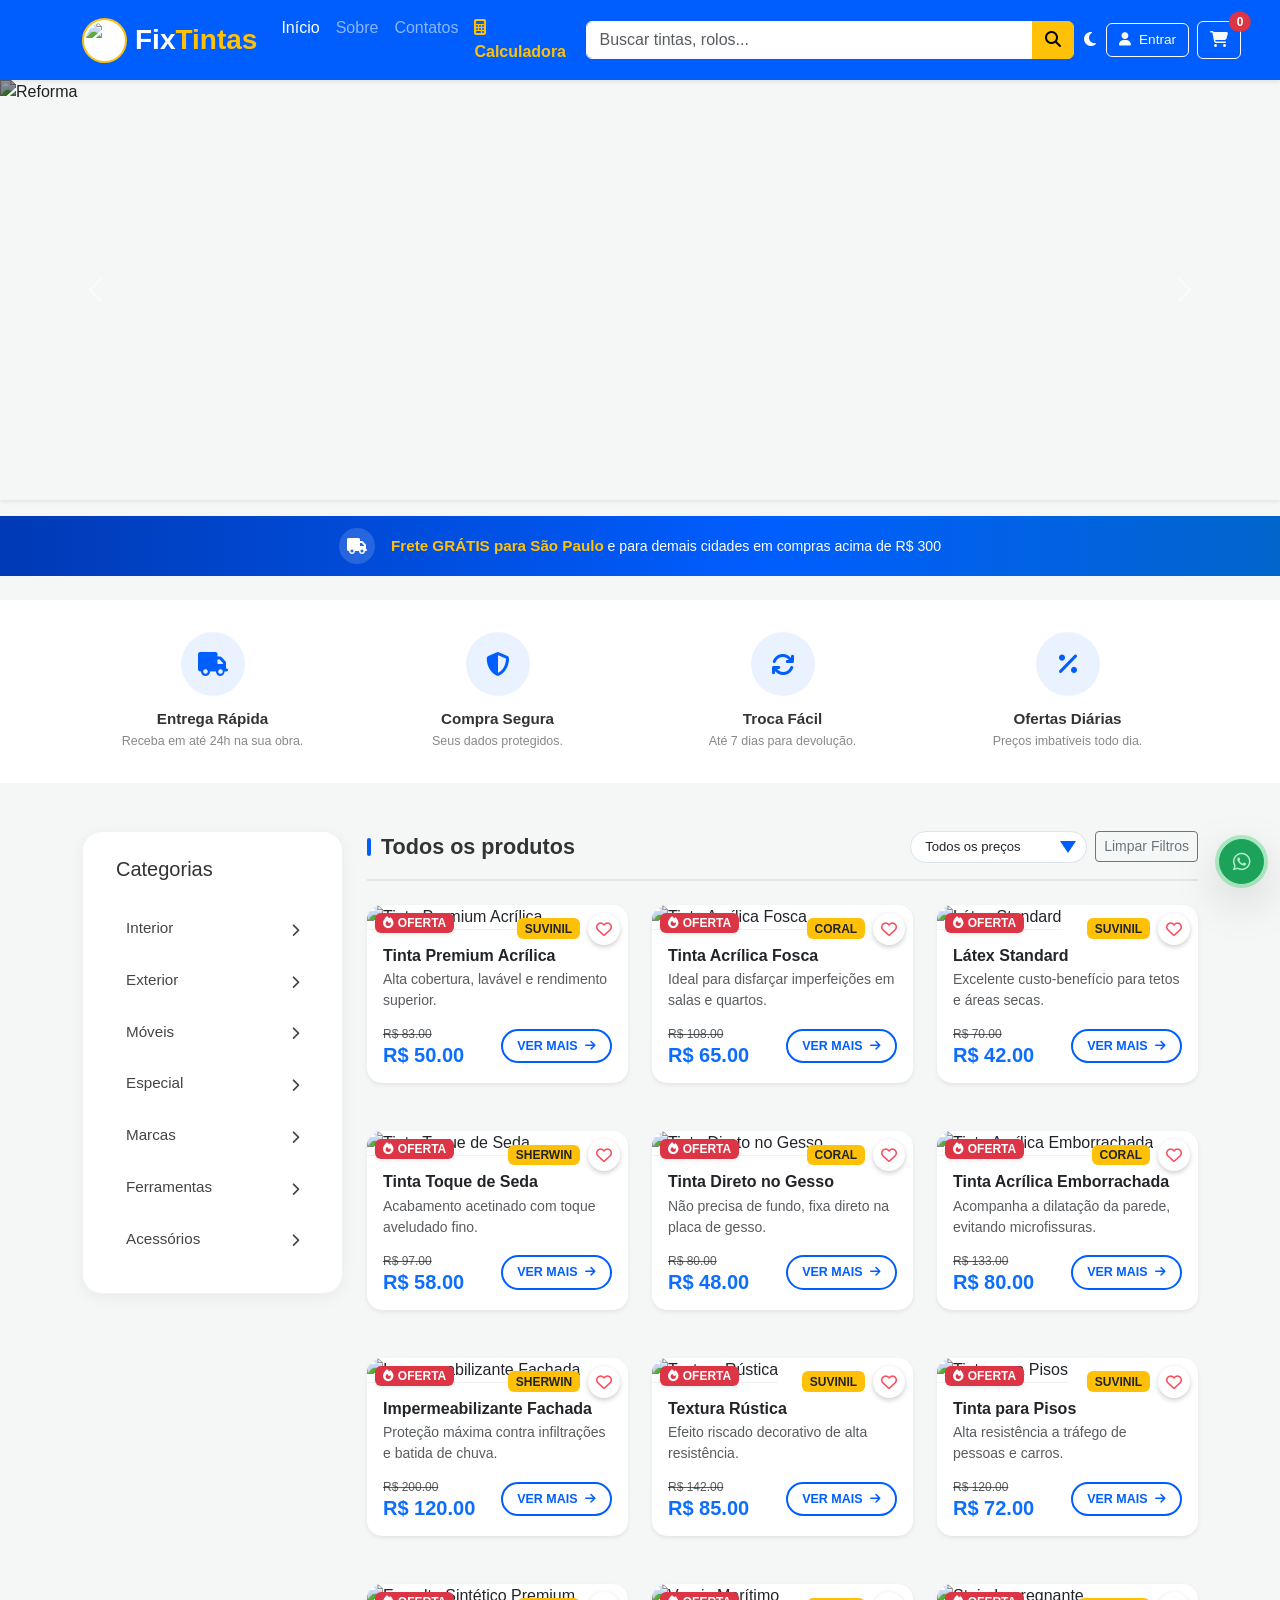
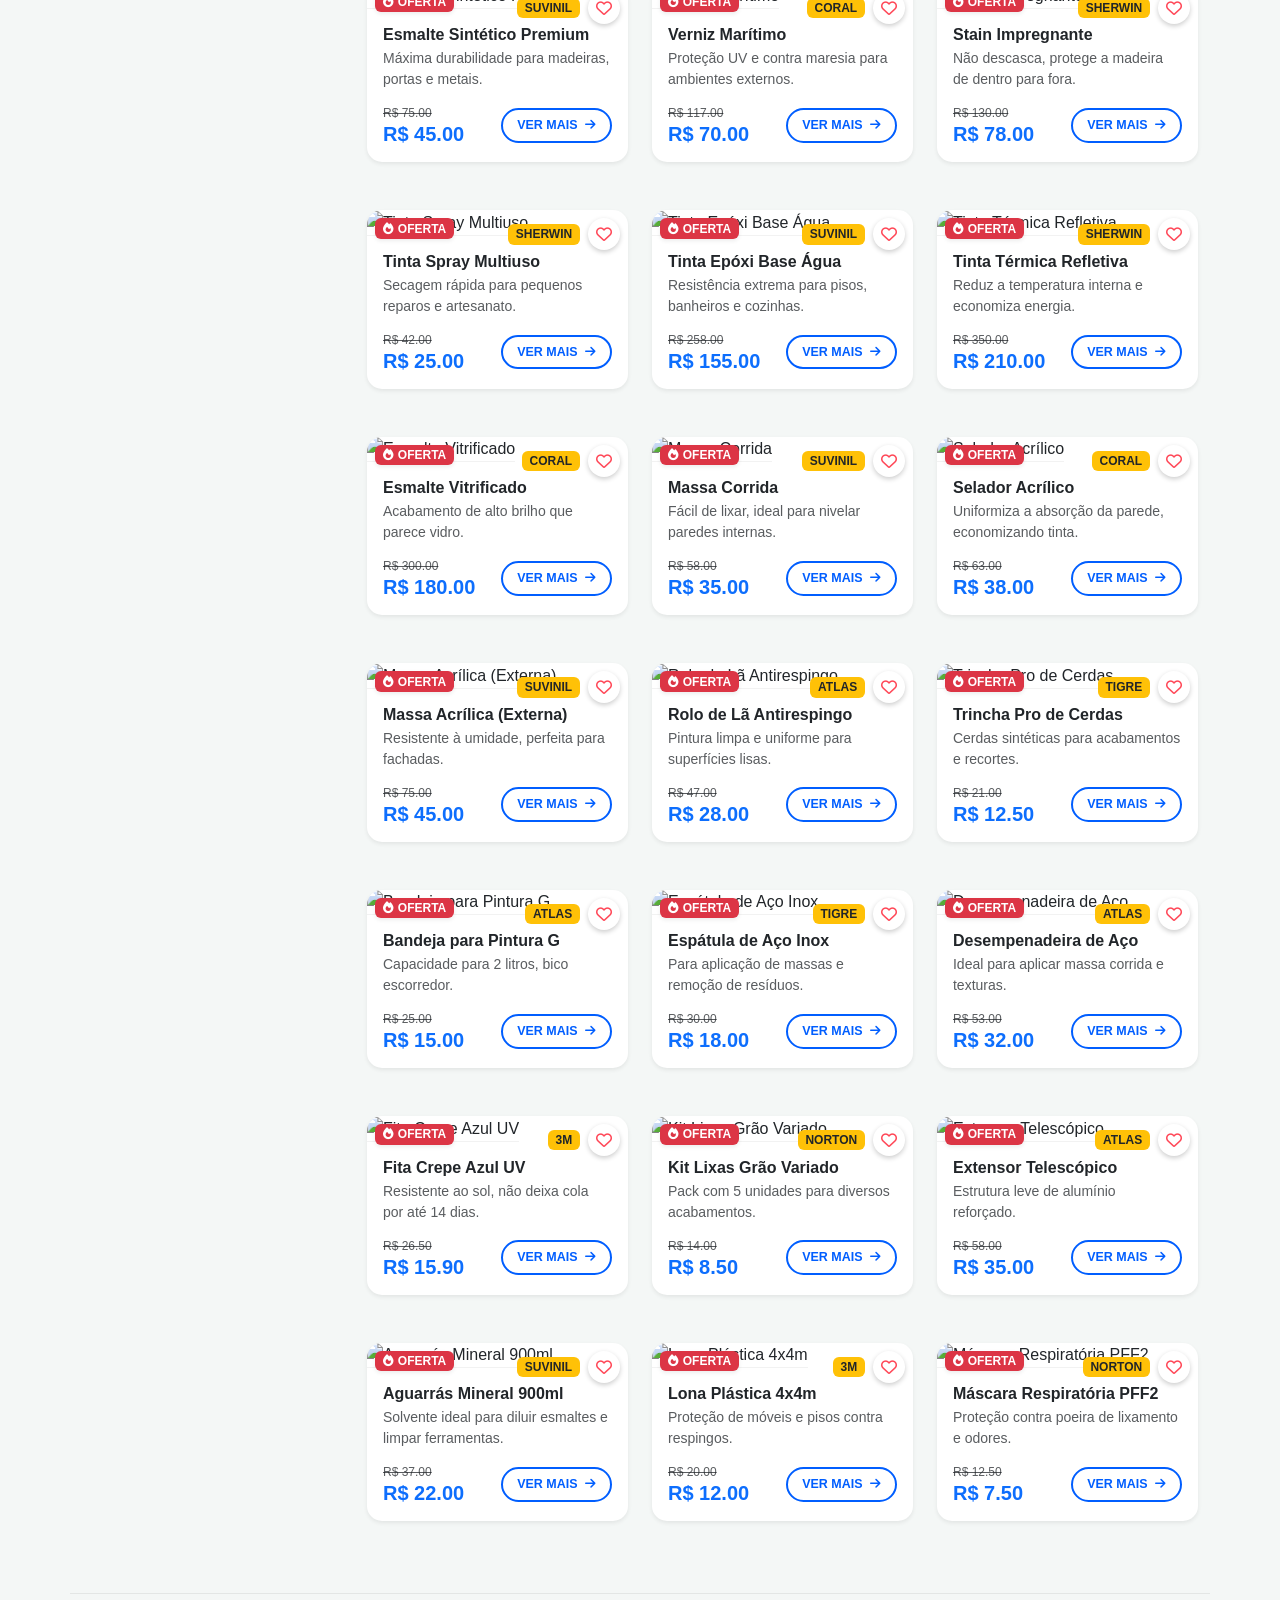
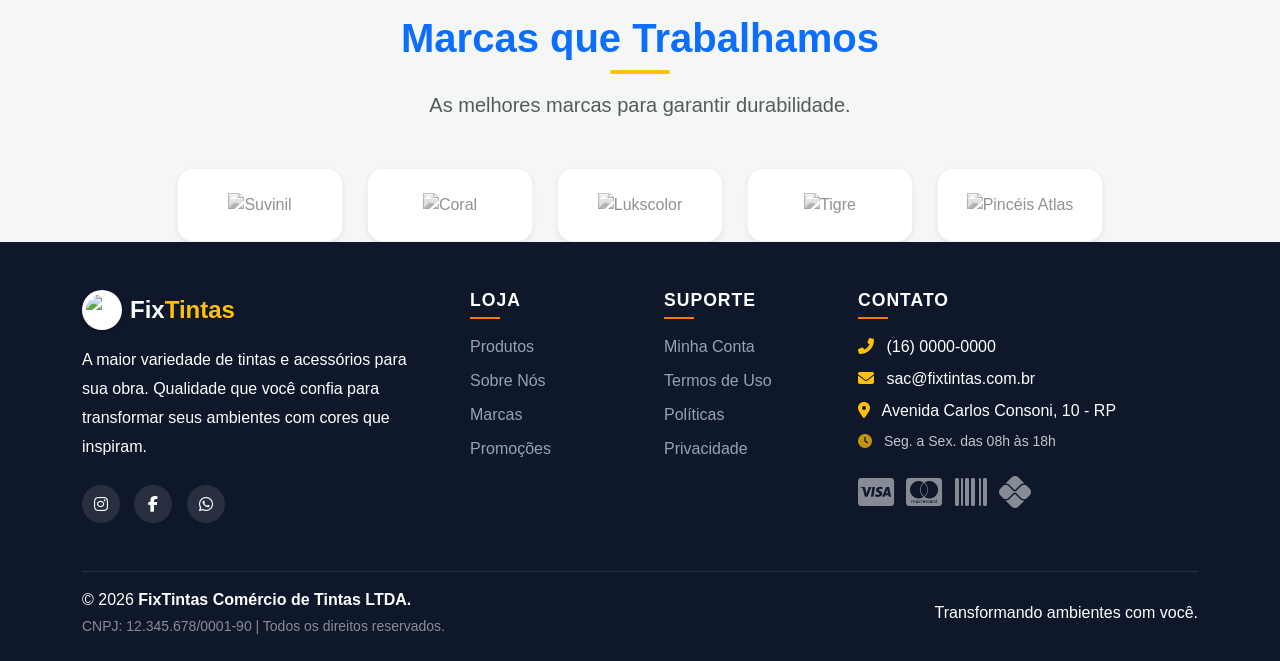
==== commit 20f8efc7: "Add files via upload" ====
--- a/index.html
+++ b/index.html
@@ -1,23 +1,18 @@
 <!DOCTYPE html>
-
 <html lang="pt-br">
 
 <!-- ============================================================
      HEAD — Meta, Título e Dependências Externas
      ============================================================ -->
-
 <head>
     <meta charset="UTF-8">
     <meta name="viewport" content="width=device-width, initial-scale=1.0">
     <title>FixTintas | Quem entende de tintas, Vem aqui!</title>
 
-```
-<link rel="icon" type="image/png" href="https://i.imgur.com/zLZeeV9.png">
-<link href="https://cdn.jsdelivr.net/npm/bootstrap@5.3.8/dist/css/bootstrap.min.css" rel="stylesheet">
-<link rel="stylesheet" href="https://cdnjs.cloudflare.com/ajax/libs/font-awesome/6.4.0/css/all.min.css">
-<link rel="stylesheet" href="style.css">
-```
-
+    <link rel="icon" type="image/png" href="https://i.imgur.com/zLZeeV9.png">
+    <link href="https://cdn.jsdelivr.net/npm/bootstrap@5.3.8/dist/css/bootstrap.min.css" rel="stylesheet">
+    <link rel="stylesheet" href="https://cdnjs.cloudflare.com/ajax/libs/font-awesome/6.4.0/css/all.min.css">
+    <link rel="stylesheet" href="style.css">
 </head>
 
 <body>
@@ -25,116 +20,111 @@
 <!-- ============================================================
      HEADER — Navbar Principal
      ============================================================ -->
-
 <header class="navbar navbar-expand-lg navbar-dark sticky-top shadow-sm">
     <div class="container">
 
-```
-    <!-- Logo -->
-    <a class="navbar-brand d-flex align-items-center" href="index.html">
-        <img src="https://i.imgur.com/PmT6Skb.png" alt="Logo FixTintas" class="logo-header me-2">
-        <span class="fw-bold h3 mb-0">Fix<span class="text-warning">Tintas</span></span>
-    </a>
-
-    <!-- Ações fixas mobile (fora do collapse) -->
-    <div class="d-flex align-items-center gap-1 d-lg-none ms-auto me-2">
-        <button id="btnLoginHeaderMobile"
-                class="btn btn-outline-light btn-sm d-flex align-items-center"
-                onclick="handleProfileClick()"
-                style="font-size:0.8rem; padding:5px 10px;">
-            <span id="btnLoginHeaderMobileSpan"><i class="fas fa-user me-1"></i><span class="usuario-header-nome">Entrar</span></span>
+        <!-- Logo -->
+        <a class="navbar-brand d-flex align-items-center" href="index.html">
+            <img src="https://i.imgur.com/PmT6Skb.png" alt="Logo FixTintas" class="logo-header me-2">
+            <span class="fw-bold h3 mb-0">Fix<span class="text-warning">Tintas</span></span>
+        </a>
+
+        <!-- Ações fixas mobile (fora do collapse) -->
+        <div class="d-flex align-items-center gap-1 d-lg-none ms-auto me-2">
+            <button id="btnLoginHeaderMobile"
+                    class="btn btn-outline-light btn-sm d-flex align-items-center"
+                    onclick="handleProfileClick()"
+                    style="font-size:0.8rem; padding:5px 10px;">
+                <span id="btnLoginHeaderMobileSpan"><i class="fas fa-user me-1"></i><span class="usuario-header-nome">Entrar</span></span>
+            </button>
+            <button class="btn btn-outline-light btn-sm position-relative" onclick="showCart()" style="padding:5px 10px;">
+                <i class="fas fa-shopping-cart"></i>
+                <span id="cart-count-mobile" class="position-absolute top-0 start-100 translate-middle badge rounded-pill bg-danger" style="font-size:0.55rem;">0</span>
+            </button>
+        </div>
+
+        <!-- Botão colapso mobile -->
+        <button class="navbar-toggler" type="button" data-bs-toggle="collapse" data-bs-target="#navbarNav">
+            <span class="navbar-toggler-icon"></span>
         </button>
-        <button class="btn btn-outline-light btn-sm position-relative" onclick="showCart()" style="padding:5px 10px;">
-            <i class="fas fa-shopping-cart"></i>
-            <span id="cart-count-mobile" class="position-absolute top-0 start-100 translate-middle badge rounded-pill bg-danger" style="font-size:0.55rem;">0</span>
-        </button>
-    </div>
-
-    <!-- Botão colapso mobile -->
-    <button class="navbar-toggler" type="button" data-bs-toggle="collapse" data-bs-target="#navbarNav">
-        <span class="navbar-toggler-icon"></span>
-    </button>
-
-    <div class="collapse navbar-collapse" id="navbarNav">
-
-        <!-- Links de navegação -->
-        <ul class="navbar-nav mx-auto">
-            <li class="nav-item"><a class="nav-link active" href="index.html">Início</a></li>
-            <li class="nav-item"><a class="nav-link" href="sobre.html">Sobre</a></li>
-            <li class="nav-item"><a class="nav-link" href="contato.html">Contatos</a></li>
-            <li class="nav-item">
-                <a class="nav-link text-warning fw-bold" href="#" data-bs-toggle="modal" data-bs-target="#calcModal">
-                    <i class="fas fa-calculator me-1"></i> Calculadora
-                </a>
-            </li>
-        </ul>
-
-        <!-- Campo de busca -->
-        <div class="input-group busca-wrapper">
-            <input id="inputBusca"
-                   class="form-control border-light"
-                   type="search"
-                   placeholder="Buscar tintas, rolos..."
-                   aria-label="Buscar produtos"
-                   autocomplete="off">
-            <button id="btnLimparBusca"
-                    class="btn-limpar-busca"
-                    type="button"
-                    onclick="limparBusca()"
-                    aria-label="Limpar busca">
-                <i class="fas fa-times"></i>
-            </button>
-            <button class="btn btn-warning" type="submit">
-                <i class="fas fa-search"></i>
-            </button>
-        </div>
-
-        <!-- Toggle de modo escuro -->
-        <div class="dark-mode-toggle" onclick="toggleDarkMode()">
-            <i class="fas fa-moon" id="dark-mode-icon"></i>
-        </div>
-
-        <!-- Minha Conta e Carrinho — apenas desktop (lg+) -->
-        <div class="d-none d-lg-flex align-items-center gap-2">
-            <button id="btnAbrirAdmin"
-                    class="btn btn-outline-warning d-none align-items-center"
-                    onclick="abrirPainelAdmin()"
-                    title="Painel Admin"
-                    style="padding: 6px 10px;">
-                <i class="fas fa-shield-alt"></i>
-            </button>
-            <button id="btnLoginHeader"
-                    class="btn btn-outline-light d-flex align-items-center"
-                    onclick="handleProfileClick()"
-                    style="font-size:0.85rem;">
-                <span><i class="fas fa-user me-2"></i>Entrar</span>
-            </button>
-            <button class="btn btn-outline-light position-relative" onclick="showCart()">
-                <i class="fas fa-shopping-cart"></i>
-                <span id="cart-count" class="position-absolute top-0 start-100 translate-middle badge rounded-pill bg-danger">0</span>
-            </button>
-        </div>
-
-    </div>
-</div>
-```
-
+
+        <div class="collapse navbar-collapse" id="navbarNav">
+
+            <!-- Links de navegação -->
+            <ul class="navbar-nav mx-auto">
+                <li class="nav-item"><a class="nav-link active" href="index.html">Início</a></li>
+                <li class="nav-item"><a class="nav-link" href="sobre.html">Sobre</a></li>
+                <li class="nav-item"><a class="nav-link" href="contato.html">Contatos</a></li>
+                <li class="nav-item">
+                    <a class="nav-link text-warning fw-bold" href="#" data-bs-toggle="modal" data-bs-target="#calcModal">
+                        <i class="fas fa-calculator me-1"></i> Calculadora
+                    </a>
+                </li>
+            </ul>
+
+            <!-- Campo de busca -->
+            <div class="input-group busca-wrapper">
+                <input id="inputBusca"
+                       class="form-control border-light"
+                       type="search"
+                       placeholder="Buscar tintas, rolos..."
+                       aria-label="Buscar produtos"
+                       autocomplete="off">
+                <button id="btnLimparBusca"
+                        class="btn-limpar-busca"
+                        type="button"
+                        onclick="limparBusca()"
+                        aria-label="Limpar busca">
+                    <i class="fas fa-times"></i>
+                </button>
+                <button class="btn btn-warning" type="submit">
+                    <i class="fas fa-search"></i>
+                </button>
+            </div>
+
+            <!-- Toggle de modo escuro -->
+            <div class="dark-mode-toggle" onclick="toggleDarkMode()">
+                <i class="fas fa-moon" id="dark-mode-icon"></i>
+            </div>
+
+            <!-- Minha Conta e Carrinho — apenas desktop (lg+) -->
+            <div class="d-none d-lg-flex align-items-center gap-2">
+                <button id="btnAbrirAdmin"
+                        class="btn btn-outline-warning d-none align-items-center"
+                        onclick="abrirPainelAdmin()"
+                        title="Painel Admin"
+                        style="padding: 6px 10px;">
+                    <i class="fas fa-shield-alt"></i>
+                </button>
+                <button id="btnLoginHeader"
+                        class="btn btn-outline-light d-flex align-items-center"
+                        onclick="handleProfileClick()"
+                        style="font-size:0.85rem;">
+                    <span><i class="fas fa-user me-2"></i>Entrar</span>
+                </button>
+                <button class="btn btn-outline-light position-relative" onclick="showCart()">
+                    <i class="fas fa-shopping-cart"></i>
+                    <span id="cart-count" class="position-absolute top-0 start-100 translate-middle badge rounded-pill bg-danger">0</span>
+                </button>
+            </div>
+
+        </div>
+    </div>
 </header>
 
+
 <!-- ============================================================
      ELEMENTOS FLUTUANTES
      ============================================================ -->
 
 <!-- Botão voltar ao topo -->
-
 <button id="btn-voltar-topo"
-onclick="window.scrollTo({ top: 0, behavior: 'smooth' })"
-aria-label="Voltar ao topo">
-<i class="fas fa-arrow-up"></i>
+        onclick="window.scrollTo({ top: 0, behavior: 'smooth' })"
+        aria-label="Voltar ao topo">
+    <i class="fas fa-arrow-up"></i>
 </button>
 
 <!-- Botão WhatsApp com tooltip e animação de pulso -->
-
 <div class="whatsapp-btn-wrap">
     <div class="whatsapp-pulse"></div>
     <div class="whatsapp-tooltip">Fale conosco!</div>
@@ -147,1214 +137,1185 @@
     </a>
 </div>
 
+
 <!-- ============================================================
      MAIN — Conteúdo Principal
      ============================================================ -->
-
 <main>
 
-```
-<!-- Carrossel de banners -->
-<div id="heroCarousel" class="carousel slide shadow-sm mb-3" data-bs-ride="carousel" data-bs-interval="10000">
-    <div class="carousel-inner">
-
-        <div class="carousel-item active">
-            <img src="https://i.imgur.com/4yoCwNp.png" class="d-block w-100" alt="Reforma">
-        </div>
-        <div class="carousel-item">
-            <img src="https://i.imgur.com/cbLkXnb.jpeg" class="d-block w-100" alt="Reforma">
-        </div>
-        <div class="carousel-item">
-            <img src="https://images.unsplash.com/photo-1595844730298-b960ff98fee0?q=80&w=1470" class="d-block w-100" alt="Pintura">
-            <div class="carousel-caption d-block bg-dark bg-opacity-50 rounded p-2">
-                <h2 class="display-4 fw-bold text-warning">Cores que Transformam</h2>
-                <p class="lead text-white">"Quem entende de tintas, Vem aqui!"</p>
-            </div>
-        </div>
-        <div class="carousel-item">
-            <img src="https://images.unsplash.com/photo-1562259949-e8e7689d7828?q=80&w=1431" class="d-block w-100" alt="Reforma">
-            <div class="carousel-caption d-block bg-dark bg-opacity-50 rounded p-2">
-                <h2 class="display-4 fw-bold text-warning">Qualidade Garantida</h2>
-                <p class="lead text-white">As melhores marcas para sua reforma ou construção.</p>
-            </div>
-        </div>
-        <div class="carousel-item">
-            <img src="https://images.unsplash.com/photo-1525909002-1b05e0c869d8?q=80&w=1470" class="d-block w-100" alt="Reforma">
-            <div class="carousel-caption d-block bg-dark bg-opacity-50 rounded p-2">
-                <h2 class="display-4 fw-bold text-warning">Não te deixa na mão</h2>
-                <p class="lead text-white">Cores vivas que fixam em uma única pincelada.</p>
-            </div>
-        </div>
-    </div>
-    <button class="carousel-control-prev" type="button" data-bs-target="#heroCarousel" data-bs-slide="prev">
-        <span class="carousel-control-prev-icon"></span>
-    </button>
-    <button class="carousel-control-next" type="button" data-bs-target="#heroCarousel" data-bs-slide="next">
-        <span class="carousel-control-next-icon"></span>
-    </button>
-</div>
-
-<!-- Faixa de frete grátis SP — abaixo do carrossel -->
-<div class="faixa-frete-gratis container-fluid px-0 mb-4">
-    <div class="faixa-frete-inner">
-        <span class="faixa-frete-icone"><i class="fas fa-truck"></i></span>
-        <span class="faixa-frete-texto">
-            <strong>Frete GRÁTIS para São Paulo</strong>
-            e para demais cidades em compras acima de R$&nbsp;300
-        </span>
-    </div>
-</div>
-
-<!-- Faixa de benefícios -->
-<div class="beneficios-strip">
-    <div class="container">
-        <div class="row text-center g-4">
-            <div class="col-6 col-md-3 beneficio-item">
-                <div class="beneficio-icone-wrap">
-                    <i class="fas fa-truck"></i>
-                </div>
-                <h5>Entrega Rápida</h5>
-                <p>Receba em até 24h na sua obra.</p>
-            </div>
-            <div class="col-6 col-md-3 beneficio-item">
-                <div class="beneficio-icone-wrap">
-                    <i class="fas fa-shield-alt"></i>
-                </div>
-                <h5>Compra Segura</h5>
-                <p>Seus dados protegidos.</p>
-            </div>
-            <div class="col-6 col-md-3 beneficio-item">
-                <div class="beneficio-icone-wrap">
-                    <i class="fas fa-sync"></i>
-                </div>
-                <h5>Troca Fácil</h5>
-                <p>Até 7 dias para devolução.</p>
-            </div>
-            <div class="col-6 col-md-3 beneficio-item">
-                <div class="beneficio-icone-wrap">
-                    <i class="fas fa-percentage"></i>
-                </div>
-                <h5>Ofertas Diárias</h5>
-                <p>Preços imbatíveis todo dia.</p>
-            </div>
-        </div>
-    </div>
-</div>
-
-<!-- Área de produtos e filtros -->
-<div class="container mb-5" id="produtos">
-    <div class="row">
-
-        <!-- Sidebar de categorias -->
-        <aside class="col-lg-3 mb-4">
-            <div class="filter-sidebar sticky-top" style="top: 90px;">
-                <h5 class="mb-4 d-flex justify-content-between align-items-center">
-                    <span><i class="fas fa-paint-bucket me-2"></i>Categorias</span>
-                </h5>
-                <ul class="list-group list-group-flush custom-menu">
-                    <li class="list-group-item dropdown-side">Interior <i class="fas fa-chevron-right float-end small mt-1"></i>
-                        <ul class="submenu shadow">
-                            <li onclick="filterProducts('interior')">Ver Tudo</li>
-                            <li onclick="filterProducts('acrilica')">Tinta acrílica</li>
-                            <li onclick="filterProducts('latex')">Tinta látex</li>
-                            <li onclick="filterProducts('fosca')">Tinta fosca</li>
-                        </ul>
-                    </li>
-                    <li class="list-group-item dropdown-side">Exterior <i class="fas fa-chevron-right float-end small mt-1"></i>
-                        <ul class="submenu shadow">
-                            <li onclick="filterProducts('exterior')">Ver Tudo</li>
-                            <li onclick="filterProducts('impermeavel')">Tinta impermeável</li>
-                            <li onclick="filterProducts('acrilica-ext')">Acrílica externa</li>
-                        </ul>
-                    </li>
-                    <li class="list-group-item dropdown-side">Móveis <i class="fas fa-chevron-right float-end small mt-1"></i>
-                        <ul class="submenu shadow">
-                            <li onclick="filterProducts('esmalte')">Esmalte</li>
-                            <li onclick="filterProducts('verniz')">Verniz</li>
-                        </ul>
-                    </li>
-                    <li class="list-group-item dropdown-side">Especial <i class="fas fa-chevron-right float-end small mt-1"></i>
-                        <ul class="submenu shadow">
-                            <li onclick="filterProducts('epoxi')">Tinta epóxi</li>
-                            <li onclick="filterProducts('termica')">Tinta térmica</li>
-                        </ul>
-                    </li>
-                    <li class="list-group-item dropdown-side">Marcas <i class="fas fa-chevron-right float-end small mt-1"></i>
-                        <ul class="submenu shadow">
-                            <li onclick="filterProducts('suvinil')">Suvinil</li>
-                            <li onclick="filterProducts('coral')">Coral</li>
-                            <li onclick="filterProducts('sherwin')">Sherwin-Williams</li>
-                        </ul>
-                    </li>
-                    <li class="list-group-item dropdown-side">Ferramentas <i class="fas fa-chevron-right float-end small mt-1"></i>
-                        <ul class="submenu shadow">
-                            <li onclick="filterProducts('rolos')">Rolos</li>
-                            <li onclick="filterProducts('pinceis')">Pincéis</li>
-                            <li onclick="filterProducts('bandejas')">Bandejas</li>
-                        </ul>
-                    </li>
-                    <li class="list-group-item dropdown-side">Acessórios <i class="fas fa-chevron-right float-end small mt-1"></i>
-                        <ul class="submenu shadow">
-                            <li onclick="filterProducts('lixas')">Lixas</li>
-                            <li onclick="filterProducts('fitas')">Fitas</li>
-                            <li onclick="filterProducts('extensores')">Extensores</li>
-                        </ul>
-                    </li>
-                </ul>
-            </div>
-        </aside>
-
-        <!-- Grade de produtos -->
-        <section class="col-lg-9">
-
-            <!-- Barra de filtro de preço e título -->
-            <div class="d-flex justify-content-between align-items-center flex-wrap gap-3 filtro-bar">
-                <h3 id="category-title" class="fw-bold mb-0">Todos os produtos</h3>
-                <div class="d-flex align-items-center gap-2">
-                    <select id="filterPrice" class="form-select form-select-sm shadow-none" style="width: auto; min-width: 160px;" onchange="filterByPrice(this.value)">
-                        <option value="all">Todos os preços</option>
-                        <option value="0-50">R$ 0,00 - R$ 50,00</option>
-                        <option value="51-100">R$ 51,00 - R$ 100,00</option>
-                        <option value="101-150">R$ 101,00 - R$ 150,00</option>
-                        <option value="151-9999">Acima de R$ 150,00</option>
-                    </select>
-                    <button class="btn btn-sm btn-outline-secondary" onclick="filterProducts('all')">Limpar Filtros</button>
-                </div>
-            </div>
-
-            <!-- Contador de resultados de busca -->
-            <div id="busca-contador"></div>
-
-            <!-- Lista de produtos (preenchida via JS) -->
-            <div class="row g-4" id="product-list"></div>
-
-        </section>
-    </div>
-</div>
-
-<!-- Seção de marcas parceiras -->
-<div id="nossas-marcas" class="container mt-5 marcas-section">
-    <div class="text-center mb-5">
-        <h2 class="display-6 fw-bold text-primary">Marcas que Trabalhamos</h2>
-        <div class="mx-auto bg-warning" style="height: 4px; width: 60px; border-radius: 2px;"></div>
-        <p class="lead mt-3 text-muted">As melhores marcas para garantir durabilidade.</p>
-    </div>
-    <div class="row g-4 justify-content-center">
-        <div class="col-6 col-md-4 col-lg-2">
-            <a href="https://www.suvinil.com.br" target="_blank" class="text-decoration-none">
-                <div class="brand-card shadow-sm h-100 d-flex align-items-center justify-content-center p-4 bg-white rounded-4">
-                    <img src="https://i.imgur.com/xh3cjzs.png" class="img-fluid brand-logo" alt="Suvinil">
-                </div>
-            </a>
-        </div>
-        <div class="col-6 col-md-4 col-lg-2">
-            <a href="https://www.coral.com.br" target="_blank" class="text-decoration-none">
-                <div class="brand-card shadow-sm h-100 d-flex align-items-center justify-content-center p-4 bg-white rounded-4">
-                    <img src="https://i.imgur.com/RHKMmga.png" class="img-fluid brand-logo" alt="Coral">
-                </div>
-            </a>
-        </div>
-        <div class="col-6 col-md-4 col-lg-2">
-            <a href="https://www.lukscolor.com.br" target="_blank" class="text-decoration-none">
-                <div class="brand-card shadow-sm h-100 d-flex align-items-center justify-content-center p-4 bg-white rounded-4">
-                    <img src="https://i.imgur.com/PosoSIn.png" class="img-fluid brand-logo" alt="Lukscolor">
-                </div>
-            </a>
-        </div>
-        <div class="col-6 col-md-4 col-lg-2">
-            <a href="https://www.tigre.com.br" target="_blank" class="text-decoration-none">
-                <div class="brand-card shadow-sm h-100 d-flex align-items-center justify-content-center p-4 bg-white rounded-4">
-                    <img src="https://i.imgur.com/LdKukiA.png" class="img-fluid brand-logo" alt="Tigre">
-                </div>
-            </a>
-        </div>
-        <div class="col-6 col-md-4 col-lg-2">
-            <a href="https://www.pinceisatlas.com.br" target="_blank" class="text-decoration-none">
-                <div class="brand-card shadow-sm h-100 d-flex align-items-center justify-content-center p-4 bg-white rounded-4">
-                    <img src="https://i.imgur.com/Ukzcx7y.jpeg" class="img-fluid brand-logo" alt="Pincéis Atlas">
-                </div>
-            </a>
-        </div>
-    </div>
-</div>
-```
+    <!-- Carrossel de banners -->
+    <div id="heroCarousel" class="carousel slide shadow-sm mb-3" data-bs-ride="carousel" data-bs-interval="10000">
+        <div class="carousel-inner">
+
+            <div class="carousel-item active">
+                <img src="https://i.imgur.com/4yoCwNp.png" class="d-block w-100" alt="Reforma">
+            </div>
+            <div class="carousel-item">
+                <img src="https://i.imgur.com/cbLkXnb.jpeg" class="d-block w-100" alt="Reforma">
+            </div>
+            <div class="carousel-item">
+                <img src="https://images.unsplash.com/photo-1595844730298-b960ff98fee0?q=80&w=1470" class="d-block w-100" alt="Pintura">
+                <div class="carousel-caption d-block bg-dark bg-opacity-50 rounded p-2">
+                    <h2 class="display-4 fw-bold text-warning">Cores que Transformam</h2>
+                    <p class="lead text-white">"Quem entende de tintas, Vem aqui!"</p>
+                </div>
+            </div>
+            <div class="carousel-item">
+                <img src="https://images.unsplash.com/photo-1562259949-e8e7689d7828?q=80&w=1431" class="d-block w-100" alt="Reforma">
+                <div class="carousel-caption d-block bg-dark bg-opacity-50 rounded p-2">
+                    <h2 class="display-4 fw-bold text-warning">Qualidade Garantida</h2>
+                    <p class="lead text-white">As melhores marcas para sua reforma ou construção.</p>
+                </div>
+            </div>
+            <div class="carousel-item">
+                <img src="https://images.unsplash.com/photo-1525909002-1b05e0c869d8?q=80&w=1470" class="d-block w-100" alt="Reforma">
+                <div class="carousel-caption d-block bg-dark bg-opacity-50 rounded p-2">
+                    <h2 class="display-4 fw-bold text-warning">Não te deixa na mão</h2>
+                    <p class="lead text-white">Cores vivas que fixam em uma única pincelada.</p>
+                </div>
+            </div>
+        </div>
+        <button class="carousel-control-prev" type="button" data-bs-target="#heroCarousel" data-bs-slide="prev">
+            <span class="carousel-control-prev-icon"></span>
+        </button>
+        <button class="carousel-control-next" type="button" data-bs-target="#heroCarousel" data-bs-slide="next">
+            <span class="carousel-control-next-icon"></span>
+        </button>
+    </div>
+
+    <!-- Faixa de frete grátis SP — abaixo do carrossel -->
+    <div class="faixa-frete-gratis container-fluid px-0 mb-4">
+        <div class="faixa-frete-inner">
+            <span class="faixa-frete-icone"><i class="fas fa-truck"></i></span>
+            <span class="faixa-frete-texto">
+                <strong>Frete GRÁTIS para São Paulo</strong>
+                e para demais cidades em compras acima de R$&nbsp;300
+            </span>
+        </div>
+    </div>
+
+    <!-- Faixa de benefícios -->
+    <div class="beneficios-strip">
+        <div class="container">
+            <div class="row text-center g-4">
+                <div class="col-6 col-md-3 beneficio-item">
+                    <div class="beneficio-icone-wrap">
+                        <i class="fas fa-truck"></i>
+                    </div>
+                    <h5>Entrega Rápida</h5>
+                    <p>Receba em até 24h na sua obra.</p>
+                </div>
+                <div class="col-6 col-md-3 beneficio-item">
+                    <div class="beneficio-icone-wrap">
+                        <i class="fas fa-shield-alt"></i>
+                    </div>
+                    <h5>Compra Segura</h5>
+                    <p>Seus dados protegidos.</p>
+                </div>
+                <div class="col-6 col-md-3 beneficio-item">
+                    <div class="beneficio-icone-wrap">
+                        <i class="fas fa-sync"></i>
+                    </div>
+                    <h5>Troca Fácil</h5>
+                    <p>Até 7 dias para devolução.</p>
+                </div>
+                <div class="col-6 col-md-3 beneficio-item">
+                    <div class="beneficio-icone-wrap">
+                        <i class="fas fa-percentage"></i>
+                    </div>
+                    <h5>Ofertas Diárias</h5>
+                    <p>Preços imbatíveis todo dia.</p>
+                </div>
+            </div>
+        </div>
+    </div>
+
+    <!-- Área de produtos e filtros -->
+    <div class="container mb-5" id="produtos">
+        <div class="row">
+
+            <!-- Sidebar de categorias -->
+            <aside class="col-lg-3 mb-4">
+                <div class="filter-sidebar sticky-top" style="top: 90px;">
+                    <h5 class="mb-4 d-flex justify-content-between align-items-center">
+                        <span><i class="fas fa-paint-bucket me-2"></i>Categorias</span>
+                    </h5>
+                    <ul class="list-group list-group-flush custom-menu">
+                        <li class="list-group-item dropdown-side">Interior <i class="fas fa-chevron-right float-end small mt-1"></i>
+                            <ul class="submenu shadow">
+                                <li onclick="filterProducts('interior')">Ver Tudo</li>
+                                <li onclick="filterProducts('acrilica')">Tinta acrílica</li>
+                                <li onclick="filterProducts('latex')">Tinta látex</li>
+                                <li onclick="filterProducts('fosca')">Tinta fosca</li>
+                            </ul>
+                        </li>
+                        <li class="list-group-item dropdown-side">Exterior <i class="fas fa-chevron-right float-end small mt-1"></i>
+                            <ul class="submenu shadow">
+                                <li onclick="filterProducts('exterior')">Ver Tudo</li>
+                                <li onclick="filterProducts('impermeavel')">Tinta impermeável</li>
+                                <li onclick="filterProducts('acrilica-ext')">Acrílica externa</li>
+                            </ul>
+                        </li>
+                        <li class="list-group-item dropdown-side">Móveis <i class="fas fa-chevron-right float-end small mt-1"></i>
+                            <ul class="submenu shadow">
+                                <li onclick="filterProducts('esmalte')">Esmalte</li>
+                                <li onclick="filterProducts('verniz')">Verniz</li>
+                            </ul>
+                        </li>
+                        <li class="list-group-item dropdown-side">Especial <i class="fas fa-chevron-right float-end small mt-1"></i>
+                            <ul class="submenu shadow">
+                                <li onclick="filterProducts('epoxi')">Tinta epóxi</li>
+                                <li onclick="filterProducts('termica')">Tinta térmica</li>
+                            </ul>
+                        </li>
+                        <li class="list-group-item dropdown-side">Marcas <i class="fas fa-chevron-right float-end small mt-1"></i>
+                            <ul class="submenu shadow">
+                                <li onclick="filterProducts('suvinil')">Suvinil</li>
+                                <li onclick="filterProducts('coral')">Coral</li>
+                                <li onclick="filterProducts('sherwin')">Sherwin-Williams</li>
+                            </ul>
+                        </li>
+                        <li class="list-group-item dropdown-side">Ferramentas <i class="fas fa-chevron-right float-end small mt-1"></i>
+                            <ul class="submenu shadow">
+                                <li onclick="filterProducts('rolos')">Rolos</li>
+                                <li onclick="filterProducts('pinceis')">Pincéis</li>
+                                <li onclick="filterProducts('bandejas')">Bandejas</li>
+                            </ul>
+                        </li>
+                        <li class="list-group-item dropdown-side">Acessórios <i class="fas fa-chevron-right float-end small mt-1"></i>
+                            <ul class="submenu shadow">
+                                <li onclick="filterProducts('lixas')">Lixas</li>
+                                <li onclick="filterProducts('fitas')">Fitas</li>
+                                <li onclick="filterProducts('extensores')">Extensores</li>
+                            </ul>
+                        </li>
+                    </ul>
+                </div>
+            </aside>
+
+            <!-- Grade de produtos -->
+            <section class="col-lg-9">
+
+                <!-- Barra de filtro de preço e título -->
+                <div class="d-flex justify-content-between align-items-center flex-wrap gap-3 filtro-bar">
+                    <h3 id="category-title" class="fw-bold mb-0">Todos os produtos</h3>
+                    <div class="d-flex align-items-center gap-2">
+                        <select id="filterPrice" class="form-select form-select-sm shadow-none" style="width: auto; min-width: 160px;" onchange="filterByPrice(this.value)">
+                            <option value="all">Todos os preços</option>
+                            <option value="0-50">R$ 0,00 - R$ 50,00</option>
+                            <option value="51-100">R$ 51,00 - R$ 100,00</option>
+                            <option value="101-150">R$ 101,00 - R$ 150,00</option>
+                            <option value="151-9999">Acima de R$ 150,00</option>
+                        </select>
+                        <button class="btn btn-sm btn-outline-secondary" onclick="filterProducts('all')">Limpar Filtros</button>
+                    </div>
+                </div>
+
+                <!-- Contador de resultados de busca -->
+                <div id="busca-contador"></div>
+
+                <!-- Lista de produtos (preenchida via JS) -->
+                <div class="row g-4" id="product-list"></div>
+
+            </section>
+        </div>
+    </div>
+
+    <!-- Seção de marcas parceiras -->
+    <div id="nossas-marcas" class="container mt-5 marcas-section">
+        <div class="text-center mb-5">
+            <h2 class="display-6 fw-bold text-primary">Marcas que Trabalhamos</h2>
+            <div class="mx-auto bg-warning" style="height: 4px; width: 60px; border-radius: 2px;"></div>
+            <p class="lead mt-3 text-muted">As melhores marcas para garantir durabilidade.</p>
+        </div>
+        <div class="row g-4 justify-content-center">
+            <div class="col-6 col-md-4 col-lg-2">
+                <a href="https://www.suvinil.com.br" target="_blank" class="text-decoration-none">
+                    <div class="brand-card shadow-sm h-100 d-flex align-items-center justify-content-center p-4 bg-white rounded-4">
+                        <img src="https://i.imgur.com/xh3cjzs.png" class="img-fluid brand-logo" alt="Suvinil">
+                    </div>
+                </a>
+            </div>
+            <div class="col-6 col-md-4 col-lg-2">
+                <a href="https://www.coral.com.br" target="_blank" class="text-decoration-none">
+                    <div class="brand-card shadow-sm h-100 d-flex align-items-center justify-content-center p-4 bg-white rounded-4">
+                        <img src="https://i.imgur.com/RHKMmga.png" class="img-fluid brand-logo" alt="Coral">
+                    </div>
+                </a>
+            </div>
+            <div class="col-6 col-md-4 col-lg-2">
+                <a href="https://www.lukscolor.com.br" target="_blank" class="text-decoration-none">
+                    <div class="brand-card shadow-sm h-100 d-flex align-items-center justify-content-center p-4 bg-white rounded-4">
+                        <img src="https://i.imgur.com/PosoSIn.png" class="img-fluid brand-logo" alt="Lukscolor">
+                    </div>
+                </a>
+            </div>
+            <div class="col-6 col-md-4 col-lg-2">
+                <a href="https://www.tigre.com.br" target="_blank" class="text-decoration-none">
+                    <div class="brand-card shadow-sm h-100 d-flex align-items-center justify-content-center p-4 bg-white rounded-4">
+                        <img src="https://i.imgur.com/LdKukiA.png" class="img-fluid brand-logo" alt="Tigre">
+                    </div>
+                </a>
+            </div>
+            <div class="col-6 col-md-4 col-lg-2">
+                <a href="https://www.pinceisatlas.com.br" target="_blank" class="text-decoration-none">
+                    <div class="brand-card shadow-sm h-100 d-flex align-items-center justify-content-center p-4 bg-white rounded-4">
+                        <img src="https://i.imgur.com/Ukzcx7y.jpeg" class="img-fluid brand-logo" alt="Pincéis Atlas">
+                    </div>
+                </a>
+            </div>
+        </div>
+    </div>
 
 </main>
 
+
 <!-- ============================================================
      FOOTER
      ============================================================ -->
-
 <footer id="contato" class="text-white pt-5 pb-4">
     <div class="container">
         <div class="row g-5">
 
-```
-        <!-- Sobre a empresa -->
-        <div class="col-lg-4 col-md-6">
-            <div class="d-flex align-items-center mb-3">
-                <img src="https://i.imgur.com/PmT6Skb.png"
-                     alt="Logo FixTintas"
-                     width="40"
-                     height="40"
-                     class="me-2 rounded-circle bg-white p-1 shadow-sm">
-                <span class="fw-bold text-white h4 mb-0">Fix<span class="text-warning">Tintas</span></span>
-            </div>
-            <p class="text" style="line-height: 1.8;">
-                A maior variedade de tintas e acessórios para sua obra. Qualidade que você confia para transformar seus ambientes com cores que inspiram.
-            </p>
-            <div class="social-icons mt-4">
-                <a href="#"><i class="fab fa-instagram"></i></a>
-                <a href="#"><i class="fab fa-facebook-f"></i></a>
-                <a href="#"><i class="fab fa-whatsapp"></i></a>
-            </div>
-        </div>
-
-        <!-- Links da loja -->
-        <div class="col-lg-2 col-md-6">
-            <h5 class="fw-bold">Loja</h5>
-            <ul class="list-unstyled">
-                <li><a href="#produtos" class="footer-link">Produtos</a></li>
-                <li><a href="sobre.html" class="footer-link">Sobre Nós</a></li>
-                <li><a href="index.html#nossas-marcas" class="footer-link">Marcas</a></li>
-                <li><a href="#" class="footer-link">Promoções</a></li>
-            </ul>
-        </div>
-
-        <!-- Links de suporte -->
-        <div class="col-lg-2 col-md-6">
-            <h5 class="fw-bold">Suporte</h5>
-            <ul class="list-unstyled">
-                <li><a href="javascript:void(0)" onclick="handleProfileClick()" class="footer-link">Minha Conta</a></li>
-                <li><a href="termos.html" class="footer-link">Termos de Uso</a></li>
-                <li><a href="politicas.html" class="footer-link">Políticas</a></li>
-                <li><a href="politicas.html" class="footer-link">Privacidade</a></li>
-            </ul>
-        </div>
-
-        <!-- Informações de contato -->
-        <div class="col-lg-4 col-md-6">
-            <h5 class="fw-bold">Contato</h5>
-            <p class="text mb-2"><i class="fas fa-phone-alt text-warning me-2"></i> (16) 0000-0000</p>
-            <p class="text mb-2"><i class="fas fa-envelope text-warning me-2"></i> sac@fixtintas.com.br</p>
-            <p class="text mb-2"><i class="fas fa-map-marker-alt text-warning me-2"></i> Avenida Carlos Consoni, 10 - RP</p>
-            <p class="text mb-0 small opacity-75"><i class="fas fa-clock text-warning me-2"></i> Seg. a Sex. das 08h às 18h</p>
-            <div class="mt-4">
-                <i class="fab fa-cc-visa fa-2x me-2 opacity-50"></i>
-                <i class="fab fa-cc-mastercard fa-2x me-2 opacity-50"></i>
-                <i class="fas fa-barcode fa-2x opacity-50"></i>
-                <i class="fab fa-pix fa-2x ms-2 opacity-50"></i>
-            </div>
-        </div>
-    </div>
-
-    <hr class="mt-5 border-secondary opacity-25">
-
-    <div class="row align-items-center">
-        <div class="col-md-6 text-center text-md-start">
-            <p class="text mb-1">© 2026 <strong>FixTintas Comércio de Tintas LTDA.</strong></p>
-            <p class="text small opacity-50 mb-0">CNPJ: 12.345.678/0001-90 | Todos os direitos reservados.</p>
-        </div>
-        <div class="col-md-6 text-center text-md-end mt-3 mt-md-0">
-            <p class="text mb-0">Transformando ambientes com você.</p>
-        </div>
-    </div>
-</div>
-```
-
+            <!-- Sobre a empresa -->
+            <div class="col-lg-4 col-md-6">
+                <div class="d-flex align-items-center mb-3">
+                    <img src="https://i.imgur.com/PmT6Skb.png"
+                         alt="Logo FixTintas"
+                         width="40"
+                         height="40"
+                         class="me-2 rounded-circle bg-white p-1 shadow-sm">
+                    <span class="fw-bold text-white h4 mb-0">Fix<span class="text-warning">Tintas</span></span>
+                </div>
+                <p class="text" style="line-height: 1.8;">
+                    A maior variedade de tintas e acessórios para sua obra. Qualidade que você confia para transformar seus ambientes com cores que inspiram.
+                </p>
+                <div class="social-icons mt-4">
+                    <a href="#"><i class="fab fa-instagram"></i></a>
+                    <a href="#"><i class="fab fa-facebook-f"></i></a>
+                    <a href="#"><i class="fab fa-whatsapp"></i></a>
+                </div>
+            </div>
+
+            <!-- Links da loja -->
+            <div class="col-lg-2 col-md-6">
+                <h5 class="fw-bold">Loja</h5>
+                <ul class="list-unstyled">
+                    <li><a href="#produtos" class="footer-link">Produtos</a></li>
+                    <li><a href="sobre.html" class="footer-link">Sobre Nós</a></li>
+                    <li><a href="index.html#nossas-marcas" class="footer-link">Marcas</a></li>
+                    <li><a href="#" class="footer-link">Promoções</a></li>
+                </ul>
+            </div>
+
+            <!-- Links de suporte -->
+            <div class="col-lg-2 col-md-6">
+                <h5 class="fw-bold">Suporte</h5>
+                <ul class="list-unstyled">
+                    <li><a href="javascript:void(0)" onclick="handleProfileClick()" class="footer-link">Minha Conta</a></li>
+                    <li><a href="termos.html" class="footer-link">Termos de Uso</a></li>
+                    <li><a href="politicas.html" class="footer-link">Políticas</a></li>
+                    <li><a href="politicas.html" class="footer-link">Privacidade</a></li>
+                </ul>
+            </div>
+
+            <!-- Informações de contato -->
+            <div class="col-lg-4 col-md-6">
+                <h5 class="fw-bold">Contato</h5>
+                <p class="text mb-2"><i class="fas fa-phone-alt text-warning me-2"></i> (16) 0000-0000</p>
+                <p class="text mb-2"><i class="fas fa-envelope text-warning me-2"></i> sac@fixtintas.com.br</p>
+                <p class="text mb-2"><i class="fas fa-map-marker-alt text-warning me-2"></i> Avenida Carlos Consoni, 10 - RP</p>
+                <p class="text mb-0 small opacity-75"><i class="fas fa-clock text-warning me-2"></i> Seg. a Sex. das 08h às 18h</p>
+                <div class="mt-4">
+                    <i class="fab fa-cc-visa fa-2x me-2 opacity-50"></i>
+                    <i class="fab fa-cc-mastercard fa-2x me-2 opacity-50"></i>
+                    <i class="fas fa-barcode fa-2x opacity-50"></i>
+                    <i class="fab fa-pix fa-2x ms-2 opacity-50"></i>
+                </div>
+            </div>
+        </div>
+
+        <hr class="mt-5 border-secondary opacity-25">
+
+        <div class="row align-items-center">
+            <div class="col-md-6 text-center text-md-start">
+                <p class="text mb-1">© 2026 <strong>FixTintas Comércio de Tintas LTDA.</strong></p>
+                <p class="text small opacity-50 mb-0">CNPJ: 12.345.678/0001-90 | Todos os direitos reservados.</p>
+            </div>
+            <div class="col-md-6 text-center text-md-end mt-3 mt-md-0">
+                <p class="text mb-0">Transformando ambientes com você.</p>
+            </div>
+        </div>
+    </div>
 </footer>
 
+
 <!-- ============================================================
      MODAIS — Carrinho
      ============================================================ -->
-
 <div class="modal fade" id="cartModal" tabindex="-1" aria-labelledby="cartModalLabel" aria-hidden="true">
     <div class="modal-dialog modal-dialog-centered">
         <div class="modal-content border-0 shadow-lg">
 
-```
-        <div class="modal-header bg-primary text-white border-0">
-            <h5 class="modal-title fw-bold" id="cartModalLabel">
-                <i class="fas fa-shopping-cart me-2"></i>Meu Carrinho
-            </h5>
-            <button type="button" class="btn-close btn-close-white" data-bs-dismiss="modal" aria-label="Close"></button>
-        </div>
-
-        <div class="modal-body p-4" id="cart-items-container"></div>
-
-        <div class="modal-footer border-0 p-4 pt-0">
-            <button id="btnLimparCarrinho" class="btn btn-link text-danger btn-sm w-100 mb-3" onclick="clearCart()" style="display: none; text-decoration: none;">
-                <i class="fas fa-trash-alt me-2"></i>Esvaziar Carrinho
-            </button>
-
-            <hr class="w-100 mt-0 mb-3 opacity-10">
-
-            <div class="w-100 d-flex justify-content-between align-items-center mb-3">
-                <span class="h5 mb-0">Total:</span>
-                <span class="h4 text-primary fw-bold mb-0" id="cart-total">R$ 0,00</span>
-            </div>
-
-            <div class="d-flex gap-2 w-100 mt-2">
-                <button class="btn btn-outline-primary btn-sm flex-grow-1" onclick="gerarListaMateriais()">
-                    <i class="fas fa-clipboard-list me-1"></i> Lista de Materiais
-                </button>
-                <button class="btn btn-outline-danger btn-sm flex-grow-1" onclick="gerarPDF()">
-                    <i class="fas fa-file-pdf me-1"></i> Gerar PDF
-                </button>
-            </div>
-
-            <button class="btn btn-warning w-100 py-3 fw-bold shadow-sm" onclick="checkout()">
-                FINALIZAR COMPRA
-            </button>
-        </div>
-
+            <div class="modal-header bg-primary text-white border-0">
+                <h5 class="modal-title fw-bold" id="cartModalLabel">
+                    <i class="fas fa-shopping-cart me-2"></i>Meu Carrinho
+                </h5>
+                <button type="button" class="btn-close btn-close-white" data-bs-dismiss="modal" aria-label="Close"></button>
+            </div>
+
+            <div class="modal-body p-4" id="cart-items-container"></div>
+
+            <div class="modal-footer border-0 p-4 pt-0">
+                <button id="btnLimparCarrinho" class="btn btn-link text-danger btn-sm w-100 mb-3" onclick="clearCart()" style="display: none; text-decoration: none;">
+                    <i class="fas fa-trash-alt me-2"></i>Esvaziar Carrinho
+                </button>
+
+                <hr class="w-100 mt-0 mb-3 opacity-10">
+
+                <div class="w-100 d-flex justify-content-between align-items-center mb-3">
+                    <span class="h5 mb-0">Total:</span>
+                    <span class="h4 text-primary fw-bold mb-0" id="cart-total">R$ 0,00</span>
+                </div>
+
+                <div class="d-flex gap-2 w-100 mt-2">
+                    <button class="btn btn-outline-primary btn-sm flex-grow-1" onclick="gerarListaMateriais()">
+                        <i class="fas fa-clipboard-list me-1"></i> Lista de Materiais
+                    </button>
+                    <button class="btn btn-outline-danger btn-sm flex-grow-1" onclick="gerarPDF()">
+                        <i class="fas fa-file-pdf me-1"></i> Gerar PDF
+                    </button>
+                </div>
+
+                <button class="btn btn-warning w-100 py-3 fw-bold shadow-sm" onclick="checkout()">
+                    FINALIZAR COMPRA
+                </button>
+            </div>
+
+        </div>
     </div>
 </div>
-```
-
-</div>
+
 
 <!-- ============================================================
      MODAIS — Minha Conta (TAREFA 1 — Reformulado)
      ============================================================ -->
-
 <div class="modal fade" id="minhaContaModal" tabindex="-1">
     <div class="modal-dialog modal-dialog-centered modal-dialog-scrollable" style="max-width: 480px;">
         <div class="modal-content border-0 rounded-4 overflow-hidden">
 
-```
-        <!-- Header com gradiente -->
-        <div class="perfil-modal-header">
-            <button type="button" class="btn-close btn-close-white position-absolute top-0 end-0 m-3" data-bs-dismiss="modal"></button>
-
-            <!-- Avatar com ações -->
-            <div class="perfil-avatar-wrap" id="userAvatarContainer">FT</div>
-            <div class="perfil-avatar-acoes">
-                <button class="perfil-avatar-btn" onclick="uploadFotoPerfil()" title="Alterar foto">
-                    <i class="fas fa-camera"></i>
-                </button>
-                <button class="perfil-avatar-btn perfil-avatar-btn-danger" onclick="removerFotoPerfil()" title="Remover foto" id="btnRemoverFoto">
-                    <i class="fas fa-times"></i>
-                </button>
-            </div>
-
-            <!-- Nome editável -->
-            <div id="userDisplayName" class="perfil-nome" onclick="editarNomePerfil()" title="Clique para editar">
-                Bem-vindo!
-            </div>
-            <div id="editNomeWrap" class="d-none d-flex gap-1 align-items-center mt-1">
-                <input type="text" id="editNomeInput" class="form-control form-control-sm"
-                       style="max-width:180px; font-size:0.85rem;"
-                       onkeydown="if(event.key==='Enter') salvarNomePerfil(); if(event.key==='Escape') cancelarEdicaoNome();">
-                <button class="btn btn-sm btn-success py-0 px-2" onclick="salvarNomePerfil()"><i class="fas fa-check"></i></button>
-                <button class="btn btn-sm btn-outline-light py-0 px-2" onclick="cancelarEdicaoNome()"><i class="fas fa-times"></i></button>
-            </div>
-
-            <p class="perfil-email" id="userDisplayEmail">FixTintas</p>
-        </div>
-
-        <div class="modal-body p-3 pt-0">
-
-            <!-- Meus Pedidos -->
-            <a href="#collapsePedidos" class="account-option" data-bs-toggle="collapse" role="button" aria-expanded="false" onclick="renderOrdersProfile()">
-                <i class="fas fa-shopping-bag text-primary"></i>
-                <div class="flex-grow-1">
-                    <span class="d-block fw-bold">Meus Pedidos</span>
-                    <small class="text-muted">Histórico e rastreio</small>
-                </div>
-                <i class="fas fa-chevron-down small text-muted"></i>
-            </a>
-            <div class="collapse" id="collapsePedidos">
-                <div class="p-2 bg-light rounded-3 mb-2" id="orders-list" style="max-height: 260px; overflow-y: auto;">
-                    <p class="text-muted small text-center py-2 mb-0">Você ainda não fez pedidos.</p>
-                </div>
-            </div>
-
-            <!-- Favoritos -->
-            <a href="#collapseFavoritos" class="account-option" data-bs-toggle="collapse" role="button" aria-expanded="false">
-                <i class="fas fa-heart text-danger"></i>
-                <div class="flex-grow-1">
-                    <span class="d-block fw-bold">Favoritos</span>
-                    <small class="text-muted">Sua lista de desejos</small>
-                </div>
-                <i class="fas fa-chevron-down small text-muted"></i>
-            </a>
-            <div class="collapse" id="collapseFavoritos">
-                <div class="p-2 bg-light rounded-3 mb-2" id="favorites-list" style="max-height: 220px; overflow-y: auto;">
-                    <p class="text-muted small text-center py-2 mb-0">Nenhum favorito ainda.</p>
-                </div>
-            </div>
-
-            <!-- Endereço de entrega -->
-            <a href="#collapseEndereco" class="account-option" data-bs-toggle="collapse" role="button" aria-expanded="false">
-                <i class="fas fa-map-marker-alt text-primary"></i>
-                <div class="flex-grow-1">
-                    <span class="d-block fw-bold">Endereço de Entrega</span>
-                    <small class="text-muted">Configure onde receber seus produtos</small>
-                </div>
-                <i class="fas fa-chevron-down small text-muted"></i>
-            </a>
-            <div class="collapse" id="collapseEndereco">
-                <div class="p-3 bg-light rounded-3 mb-2 border">
-                    <div class="row g-2">
-                        <div class="col-6">
-                            <input type="text" id="addrCEP"
+            <!-- Header com gradiente -->
+            <div class="perfil-modal-header">
+                <button type="button" class="btn-close btn-close-white position-absolute top-0 end-0 m-3" data-bs-dismiss="modal"></button>
+
+                <!-- Avatar com ações -->
+                <div class="perfil-avatar-wrap" id="userAvatarContainer">FT</div>
+                <div class="perfil-avatar-acoes">
+                    <button class="perfil-avatar-btn" onclick="uploadFotoPerfil()" title="Alterar foto">
+                        <i class="fas fa-camera"></i>
+                    </button>
+                    <button class="perfil-avatar-btn perfil-avatar-btn-danger" onclick="removerFotoPerfil()" title="Remover foto" id="btnRemoverFoto">
+                        <i class="fas fa-times"></i>
+                    </button>
+                </div>
+
+                <!-- Nome editável -->
+                <div id="userDisplayName" class="perfil-nome" onclick="editarNomePerfil()" title="Clique para editar">
+                    Bem-vindo!
+                </div>
+                <div id="editNomeWrap" class="d-none d-flex gap-1 align-items-center mt-1">
+                    <input type="text" id="editNomeInput" class="form-control form-control-sm"
+                           style="max-width:180px; font-size:0.85rem;"
+                           onkeydown="if(event.key==='Enter') salvarNomePerfil(); if(event.key==='Escape') cancelarEdicaoNome();">
+                    <button class="btn btn-sm btn-success py-0 px-2" onclick="salvarNomePerfil()"><i class="fas fa-check"></i></button>
+                    <button class="btn btn-sm btn-outline-light py-0 px-2" onclick="cancelarEdicaoNome()"><i class="fas fa-times"></i></button>
+                </div>
+
+                <p class="perfil-email" id="userDisplayEmail">FixTintas</p>
+            </div>
+
+            <div class="modal-body p-3 pt-0">
+
+                <!-- Meus Pedidos -->
+                <a href="#collapsePedidos" class="account-option" data-bs-toggle="collapse" role="button" aria-expanded="false" onclick="renderOrdersProfile()">
+                    <i class="fas fa-shopping-bag text-primary"></i>
+                    <div class="flex-grow-1">
+                        <span class="d-block fw-bold">Meus Pedidos</span>
+                        <small class="text-muted">Histórico e rastreio</small>
+                    </div>
+                    <i class="fas fa-chevron-down small text-muted"></i>
+                </a>
+                <div class="collapse" id="collapsePedidos">
+                    <div class="p-2 bg-light rounded-3 mb-2" id="orders-list" style="max-height: 260px; overflow-y: auto;">
+                        <p class="text-muted small text-center py-2 mb-0">Você ainda não fez pedidos.</p>
+                    </div>
+                </div>
+
+                <!-- Favoritos -->
+                <a href="#collapseFavoritos" class="account-option" data-bs-toggle="collapse" role="button" aria-expanded="false">
+                    <i class="fas fa-heart text-danger"></i>
+                    <div class="flex-grow-1">
+                        <span class="d-block fw-bold">Favoritos</span>
+                        <small class="text-muted">Sua lista de desejos</small>
+                    </div>
+                    <i class="fas fa-chevron-down small text-muted"></i>
+                </a>
+                <div class="collapse" id="collapseFavoritos">
+                    <div class="p-2 bg-light rounded-3 mb-2" id="favorites-list" style="max-height: 220px; overflow-y: auto;">
+                        <p class="text-muted small text-center py-2 mb-0">Nenhum favorito ainda.</p>
+                    </div>
+                </div>
+
+                <!-- Endereço de entrega -->
+                <a href="#collapseEndereco" class="account-option" data-bs-toggle="collapse" role="button" aria-expanded="false">
+                    <i class="fas fa-map-marker-alt text-primary"></i>
+                    <div class="flex-grow-1">
+                        <span class="d-block fw-bold">Endereço de Entrega</span>
+                        <small class="text-muted">Configure onde receber seus produtos</small>
+                    </div>
+                    <i class="fas fa-chevron-down small text-muted"></i>
+                </a>
+                <div class="collapse" id="collapseEndereco">
+                    <div class="p-3 bg-light rounded-3 mb-2 border">
+                        <div class="row g-2">
+                            <div class="col-6">
+                                <input type="text" id="addrCEP"
+                                       class="form-control form-control-sm border-0 shadow-sm"
+                                       placeholder="CEP (00000-000)"
+                                       maxlength="9"
+                                       inputmode="numeric"
+                                       required>
+                            </div>
+                            <div class="col-6">
+                                <button type="button"
+                                        class="btn btn-sm btn-outline-secondary w-100"
+                                        onclick="buscarCEP()"
+                                        style="font-size: 0.75rem;">
+                                    <i class="fas fa-search me-1"></i>Buscar CEP
+                                </button>
+                            </div>
+                            <div class="col-8">
+                                <input type="text" id="addrRua" class="form-control form-control-sm border-0 shadow-sm" placeholder="Rua/Logradouro" required>
+                            </div>
+                            <div class="col-4">
+                                <input type="number" id="addrNum" class="form-control form-control-sm border-0 shadow-sm" placeholder="Nº" required
+                                       oninput="this.value = this.value.replace(/[^0-9]/g, '')">
+                            </div>
+                            <div class="col-12">
+                                <input type="text" id="addrComp" class="form-control form-control-sm border-0 shadow-sm" placeholder="Complemento">
+                            </div>
+                            <div class="col-6">
+                                <input type="text" id="addrBairro" class="form-control form-control-sm border-0 shadow-sm" placeholder="Bairro" required>
+                            </div>
+                            <div class="col-6">
+                                <input type="text" id="addrCidade" class="form-control form-control-sm border-0 shadow-sm" placeholder="Cidade" required>
+                            </div>
+                        </div>
+                        <button class="btn btn-sm btn-primary mt-3 w-100" onclick="saveAddress()">
+                            <i class="fas fa-save me-1"></i> Salvar Endereço
+                        </button>
+                    </div>
+                </div>
+
+                <!-- Segurança — Alterar Senha -->
+                <a href="#collapseSenha" class="account-option" data-bs-toggle="collapse" role="button" aria-expanded="false">
+                    <i class="fas fa-lock text-warning"></i>
+                    <div class="flex-grow-1">
+                        <span class="d-block fw-bold">Segurança</span>
+                        <small class="text-muted">Alterar senha</small>
+                    </div>
+                    <i class="fas fa-chevron-down small text-muted"></i>
+                </a>
+                <div class="collapse" id="collapseSenha">
+                    <div class="p-3 bg-light rounded-3 mb-2 border">
+                        <div class="mb-2">
+                            <input type="password" id="senhaAtualInput"
                                    class="form-control form-control-sm border-0 shadow-sm"
-                                   placeholder="CEP (00000-000)"
-                                   maxlength="9"
-                                   inputmode="numeric"
-                                   required>
-                        </div>
-                        <div class="col-6">
-                            <button type="button"
-                                    class="btn btn-sm btn-outline-secondary w-100"
-                                    onclick="buscarCEP()"
-                                    style="font-size: 0.75rem;">
-                                <i class="fas fa-search me-1"></i>Buscar CEP
-                            </button>
-                        </div>
-                        <div class="col-8">
-                            <input type="text" id="addrRua" class="form-control form-control-sm border-0 shadow-sm" placeholder="Rua/Logradouro" required>
-                        </div>
-                        <div class="col-4">
-                            <input type="number" id="addrNum" class="form-control form-control-sm border-0 shadow-sm" placeholder="Nº" required
-                                   oninput="this.value = this.value.replace(/[^0-9]/g, '')">
-                        </div>
-                        <div class="col-12">
-                            <input type="text" id="addrComp" class="form-control form-control-sm border-0 shadow-sm" placeholder="Complemento">
-                        </div>
-                        <div class="col-6">
-                            <input type="text" id="addrBairro" class="form-control form-control-sm border-0 shadow-sm" placeholder="Bairro" required>
-                        </div>
-                        <div class="col-6">
-                            <input type="text" id="addrCidade" class="form-control form-control-sm border-0 shadow-sm" placeholder="Cidade" required>
-                        </div>
-                    </div>
-                    <button class="btn btn-sm btn-primary mt-3 w-100" onclick="saveAddress()">
-                        <i class="fas fa-save me-1"></i> Salvar Endereço
+                                   placeholder="Senha atual">
+                        </div>
+                        <div class="mb-2">
+                            <input type="password" id="novaSenhaInput"
+                                   class="form-control form-control-sm border-0 shadow-sm"
+                                   placeholder="Nova senha (mín. 6 caracteres)">
+                        </div>
+                        <div class="mb-2">
+                            <input type="password" id="confSenhaInput"
+                                   class="form-control form-control-sm border-0 shadow-sm"
+                                   placeholder="Confirmar nova senha">
+                        </div>
+                        <div id="erroAlterarSenha" class="text-danger small mb-2"></div>
+                        <button class="btn btn-sm btn-warning w-100" onclick="alterarSenha()">
+                            <i class="fas fa-key me-1"></i> Alterar Senha
+                        </button>
+                    </div>
+                </div>
+
+                <!-- Ações de autenticação -->
+                <div id="authOptions" class="mt-3 d-flex flex-column gap-2">
+                    <button id="btnAbrirAdminModal"
+                            class="btn btn-warning d-none w-100"
+                            onclick="abrirPainelAdmin()">
+                        <i class="fas fa-shield-alt me-2"></i>Painel Administrativo
                     </button>
-                </div>
-            </div>
-
-            <!-- Segurança — Alterar Senha -->
-            <a href="#collapseSenha" class="account-option" data-bs-toggle="collapse" role="button" aria-expanded="false">
-                <i class="fas fa-lock text-warning"></i>
-                <div class="flex-grow-1">
-                    <span class="d-block fw-bold">Segurança</span>
-                    <small class="text-muted">Alterar senha</small>
-                </div>
-                <i class="fas fa-chevron-down small text-muted"></i>
-            </a>
-            <div class="collapse" id="collapseSenha">
-                <div class="p-3 bg-light rounded-3 mb-2 border">
-                    <div class="mb-2">
-                        <input type="password" id="senhaAtualInput"
-                               class="form-control form-control-sm border-0 shadow-sm"
-                               placeholder="Senha atual">
-                    </div>
-                    <div class="mb-2">
-                        <input type="password" id="novaSenhaInput"
-                               class="form-control form-control-sm border-0 shadow-sm"
-                               placeholder="Nova senha (mín. 6 caracteres)">
-                    </div>
-                    <div class="mb-2">
-                        <input type="password" id="confSenhaInput"
-                               class="form-control form-control-sm border-0 shadow-sm"
-                               placeholder="Confirmar nova senha">
-                    </div>
-                    <div id="erroAlterarSenha" class="text-danger small mb-2"></div>
-                    <button class="btn btn-sm btn-warning w-100" onclick="alterarSenha()">
-                        <i class="fas fa-key me-1"></i> Alterar Senha
+                    <button id="btnIrLogin" class="btn btn-outline-primary w-100" data-bs-toggle="modal" data-bs-target="#loginModal">
+                        <i class="fas fa-sign-in-alt me-2"></i>Entrar na Conta
                     </button>
-                </div>
-            </div>
-
-            <!-- Ações de autenticação -->
-            <div id="authOptions" class="mt-3 d-flex flex-column gap-2">
-                <button id="btnAbrirAdminModal"
-                        class="btn btn-warning d-none w-100"
-                        onclick="abrirPainelAdmin()">
-                    <i class="fas fa-shield-alt me-2"></i>Painel Administrativo
-                </button>
-                <button id="btnIrLogin" class="btn btn-outline-primary w-100" data-bs-toggle="modal" data-bs-target="#loginModal">
-                    <i class="fas fa-sign-in-alt me-2"></i>Entrar na Conta
-                </button>
-                <button id="btnSair" class="btn btn-outline-danger w-100 d-none" onclick="logout()">
-                    <i class="fas fa-sign-out-alt me-2"></i>Sair da Conta
-                </button>
-            </div>
-
+                    <button id="btnSair" class="btn btn-outline-danger w-100 d-none" onclick="logout()">
+                        <i class="fas fa-sign-out-alt me-2"></i>Sair da Conta
+                    </button>
+                </div>
+
+            </div>
         </div>
     </div>
 </div>
-```
-
-</div>
+
 
 <!-- ============================================================
      MODAIS — Login e Cadastro
      ============================================================ -->
-
 <div class="modal fade" id="loginModal" tabindex="-1" aria-hidden="true">
     <div class="modal-dialog modal-dialog-centered">
         <div class="modal-content border-0 shadow-lg login-modal-content">
 
-```
-        <!-- Cabeçalho com logo -->
-        <div class="login-modal-header">
-            <img src="https://i.imgur.com/PmT6Skb.png" alt="FixTintas" class="login-logo">
-            <h5 class="login-modal-titulo">Fix<span>Tintas</span></h5>
-            <button type="button" class="btn-close btn-close-white position-absolute top-0 end-0 m-3"
-                    data-bs-dismiss="modal"></button>
-        </div>
-
-        <!-- Abas Entrar / Criar Conta -->
-        <div class="login-tabs">
-            <button class="login-tab ativa" id="tab-entrar" onclick="alternarAbaLogin('entrar')">Entrar</button>
-            <button class="login-tab" id="tab-cadastro" onclick="alternarAbaLogin('cadastro')">Criar Conta</button>
-        </div>
-
-        <div class="modal-body p-4">
-
-            <!-- Formulário de login -->
-            <form id="loginForm" class="login-painel" data-painel="entrar" novalidate>
-                <div class="login-campo">
-                    <label class="login-label">E-mail</label>
-                    <div class="login-input-wrap">
-                        <i class="fas fa-envelope login-input-icon"></i>
-                        <input type="email" id="loginEmail"
-                               class="login-input"
-                               placeholder="seu@email.com"
-                               autocomplete="email"
-                               required>
-                    </div>
-                    <span class="login-erro" id="erro-loginEmail"></span>
-                </div>
-                <div class="login-campo">
-                    <label class="login-label">Senha</label>
-                    <div class="login-input-wrap">
-                        <i class="fas fa-lock login-input-icon"></i>
-                        <input type="password" id="loginSenha"
-                               class="login-input"
-                               placeholder="••••••••"
-                               autocomplete="current-password"
-                               required>
-                        <button type="button" class="login-toggle-senha"
-                                onclick="toggleSenhaVisivel('loginSenha', this)"
-                                tabindex="-1">
-                            <i class="fas fa-eye"></i>
-                        </button>
-                    </div>
-                    <span class="login-erro" id="erro-loginSenha"></span>
-                </div>
-                <div class="d-flex justify-content-between align-items-center mb-3">
-                    <label class="login-lembrar">
-                        <input type="checkbox" id="loginLembrar" checked>
-                        <span>Lembrar-me</span>
-                    </label>
-                </div>
-                <button type="submit" class="login-btn-submit">
-                    <i class="fas fa-sign-in-alt me-2"></i>Entrar na Conta
-                </button>
-                <p class="login-switch-text mt-3">
-                    Não tem conta?
-                    <button type="button" class="login-link" onclick="alternarAbaLogin('cadastro')">Criar agora</button>
-                </p>
-            </form>
-
-            <!-- Formulário de cadastro -->
-            <form id="cadastroForm" class="login-painel d-none" data-painel="cadastro" novalidate>
-                <div class="login-campo">
-                    <label class="login-label">Nome Completo</label>
-                    <div class="login-input-wrap">
-                        <i class="fas fa-user login-input-icon"></i>
-                        <input type="text" id="cadNome"
-                               class="login-input"
-                               placeholder="Seu nome completo"
-                               autocomplete="name"
-                               required>
-                    </div>
-                    <span class="login-erro" id="erro-cadNome"></span>
-                </div>
-                <div class="login-campo">
-                    <label class="login-label">E-mail</label>
-                    <div class="login-input-wrap">
-                        <i class="fas fa-envelope login-input-icon"></i>
-                        <input type="email" id="cadEmail"
-                               class="login-input"
-                               placeholder="seu@email.com"
-                               autocomplete="email"
-                               required>
-                    </div>
-                    <span class="login-erro" id="erro-cadEmail"></span>
-                </div>
-                <div class="login-campo">
-                    <label class="login-label">Senha</label>
-                    <div class="login-input-wrap">
-                        <i class="fas fa-lock login-input-icon"></i>
-                        <input type="password" id="cadSenha"
-                               class="login-input"
-                               placeholder="Mínimo 6 caracteres"
-                               autocomplete="new-password"
-                               oninput="atualizarForcaSenha(this.value)"
-                               required>
-                        <button type="button" class="login-toggle-senha"
-                                onclick="toggleSenhaVisivel('cadSenha', this)"
-                                tabindex="-1">
-                            <i class="fas fa-eye"></i>
-                        </button>
-                    </div>
-                    <!-- Barra de força da senha -->
-                    <div class="senha-forca-wrap" id="senha-forca-wrap">
-                        <div class="senha-forca-barra">
-                            <div class="senha-forca-fill" id="senha-forca-fill"></div>
-                        </div>
-                        <span class="senha-forca-label" id="senha-forca-label"></span>
-                    </div>
-                    <span class="login-erro" id="erro-cadSenha"></span>
-                </div>
-                <div class="login-campo">
-                    <label class="login-label">Confirmar Senha</label>
-                    <div class="login-input-wrap">
-                        <i class="fas fa-lock login-input-icon"></i>
-                        <input type="password" id="cadSenhaConf"
-                               class="login-input"
-                               placeholder="Repita a senha"
-                               autocomplete="new-password"
-                               required>
-                        <button type="button" class="login-toggle-senha"
-                                onclick="toggleSenhaVisivel('cadSenhaConf', this)"
-                                tabindex="-1">
-                            <i class="fas fa-eye"></i>
-                        </button>
-                    </div>
-                    <span class="login-erro" id="erro-cadSenhaConf"></span>
-                </div>
-                <button type="submit" class="login-btn-submit">
-                    <i class="fas fa-user-plus me-2"></i>Criar Minha Conta
-                </button>
-                <p class="login-switch-text mt-3">
-                    Já tem conta?
-                    <button type="button" class="login-link" onclick="alternarAbaLogin('entrar')">Entrar agora</button>
-                </p>
-            </form>
-
+            <!-- Cabeçalho com logo -->
+            <div class="login-modal-header">
+                <img src="https://i.imgur.com/PmT6Skb.png" alt="FixTintas" class="login-logo">
+                <h5 class="login-modal-titulo">Fix<span>Tintas</span></h5>
+                <button type="button" class="btn-close btn-close-white position-absolute top-0 end-0 m-3"
+                        data-bs-dismiss="modal"></button>
+            </div>
+
+            <!-- Abas Entrar / Criar Conta -->
+            <div class="login-tabs">
+                <button class="login-tab ativa" id="tab-entrar" onclick="alternarAbaLogin('entrar')">Entrar</button>
+                <button class="login-tab" id="tab-cadastro" onclick="alternarAbaLogin('cadastro')">Criar Conta</button>
+            </div>
+
+            <div class="modal-body p-4">
+
+                <!-- Formulário de login -->
+                <form id="loginForm" class="login-painel" data-painel="entrar" novalidate>
+                    <div class="login-campo">
+                        <label class="login-label">E-mail</label>
+                        <div class="login-input-wrap">
+                            <i class="fas fa-envelope login-input-icon"></i>
+                            <input type="email" id="loginEmail"
+                                   class="login-input"
+                                   placeholder="seu@email.com"
+                                   autocomplete="email"
+                                   required>
+                        </div>
+                        <span class="login-erro" id="erro-loginEmail"></span>
+                    </div>
+                    <div class="login-campo">
+                        <label class="login-label">Senha</label>
+                        <div class="login-input-wrap">
+                            <i class="fas fa-lock login-input-icon"></i>
+                            <input type="password" id="loginSenha"
+                                   class="login-input"
+                                   placeholder="••••••••"
+                                   autocomplete="current-password"
+                                   required>
+                            <button type="button" class="login-toggle-senha"
+                                    onclick="toggleSenhaVisivel('loginSenha', this)"
+                                    tabindex="-1">
+                                <i class="fas fa-eye"></i>
+                            </button>
+                        </div>
+                        <span class="login-erro" id="erro-loginSenha"></span>
+                    </div>
+                    <div class="d-flex justify-content-between align-items-center mb-3">
+                        <label class="login-lembrar">
+                            <input type="checkbox" id="loginLembrar" checked>
+                            <span>Lembrar-me</span>
+                        </label>
+                    </div>
+                    <button type="submit" class="login-btn-submit">
+                        <i class="fas fa-sign-in-alt me-2"></i>Entrar na Conta
+                    </button>
+                    <p class="login-switch-text mt-3">
+                        Não tem conta?
+                        <button type="button" class="login-link" onclick="alternarAbaLogin('cadastro')">Criar agora</button>
+                    </p>
+                </form>
+
+                <!-- Formulário de cadastro -->
+                <form id="cadastroForm" class="login-painel d-none" data-painel="cadastro" novalidate>
+                    <div class="login-campo">
+                        <label class="login-label">Nome Completo</label>
+                        <div class="login-input-wrap">
+                            <i class="fas fa-user login-input-icon"></i>
+                            <input type="text" id="cadNome"
+                                   class="login-input"
+                                   placeholder="Seu nome completo"
+                                   autocomplete="name"
+                                   required>
+                        </div>
+                        <span class="login-erro" id="erro-cadNome"></span>
+                    </div>
+                    <div class="login-campo">
+                        <label class="login-label">E-mail</label>
+                        <div class="login-input-wrap">
+                            <i class="fas fa-envelope login-input-icon"></i>
+                            <input type="email" id="cadEmail"
+                                   class="login-input"
+                                   placeholder="seu@email.com"
+                                   autocomplete="email"
+                                   required>
+                        </div>
+                        <span class="login-erro" id="erro-cadEmail"></span>
+                    </div>
+                    <div class="login-campo">
+                        <label class="login-label">Senha</label>
+                        <div class="login-input-wrap">
+                            <i class="fas fa-lock login-input-icon"></i>
+                            <input type="password" id="cadSenha"
+                                   class="login-input"
+                                   placeholder="Mínimo 6 caracteres"
+                                   autocomplete="new-password"
+                                   oninput="atualizarForcaSenha(this.value)"
+                                   required>
+                            <button type="button" class="login-toggle-senha"
+                                    onclick="toggleSenhaVisivel('cadSenha', this)"
+                                    tabindex="-1">
+                                <i class="fas fa-eye"></i>
+                            </button>
+                        </div>
+                        <!-- Barra de força da senha -->
+                        <div class="senha-forca-wrap" id="senha-forca-wrap">
+                            <div class="senha-forca-barra">
+                                <div class="senha-forca-fill" id="senha-forca-fill"></div>
+                            </div>
+                            <span class="senha-forca-label" id="senha-forca-label"></span>
+                        </div>
+                        <span class="login-erro" id="erro-cadSenha"></span>
+                    </div>
+                    <div class="login-campo">
+                        <label class="login-label">Confirmar Senha</label>
+                        <div class="login-input-wrap">
+                            <i class="fas fa-lock login-input-icon"></i>
+                            <input type="password" id="cadSenhaConf"
+                                   class="login-input"
+                                   placeholder="Repita a senha"
+                                   autocomplete="new-password"
+                                   required>
+                            <button type="button" class="login-toggle-senha"
+                                    onclick="toggleSenhaVisivel('cadSenhaConf', this)"
+                                    tabindex="-1">
+                                <i class="fas fa-eye"></i>
+                            </button>
+                        </div>
+                        <span class="login-erro" id="erro-cadSenhaConf"></span>
+                    </div>
+                    <button type="submit" class="login-btn-submit">
+                        <i class="fas fa-user-plus me-2"></i>Criar Minha Conta
+                    </button>
+                    <p class="login-switch-text mt-3">
+                        Já tem conta?
+                        <button type="button" class="login-link" onclick="alternarAbaLogin('entrar')">Entrar agora</button>
+                    </p>
+                </form>
+
+            </div>
         </div>
     </div>
 </div>
-```
-
-</div>
+
 
 <!-- ============================================================
      MODAIS — Configuração de Tinta
      ============================================================ -->
-
 <div class="modal fade" id="productConfigModal" tabindex="-1" aria-hidden="true">
     <div class="modal-dialog modal-dialog-centered">
         <div class="modal-content border-0 shadow">
 
-```
-        <div class="modal-header bg-primary text-white">
-            <h5 class="modal-title" id="productConfigModalLabel">Configurar Tinta</h5>
-            <button type="button" class="btn-close btn-close-white" data-bs-dismiss="modal"></button>
-        </div>
-
-        <div class="modal-body">
-
-            <!-- Preview de superfície -->
-            <div id="preview-container" class="text-center mb-4" style="perspective: 1000px; padding: 10px;">
-                <label class="form-label fw-bold small text-uppercase d-block mb-3">Simulação de Superfície:</label>
-
-                <div class="position-relative d-inline-block w-100">
-                    <button type="button" class="btn-nav-wall left" onclick="changeWall(-1)">
-                        <i class="fas fa-chevron-left"></i>
+            <div class="modal-header bg-primary text-white">
+                <h5 class="modal-title" id="productConfigModalLabel">Configurar Tinta</h5>
+                <button type="button" class="btn-close btn-close-white" data-bs-dismiss="modal"></button>
+            </div>
+
+            <div class="modal-body">
+
+                <!-- Preview de superfície -->
+                <div id="preview-container" class="text-center mb-4" style="perspective: 1000px; padding: 10px;">
+                    <label class="form-label fw-bold small text-uppercase d-block mb-3">Simulação de Superfície:</label>
+
+                    <div class="position-relative d-inline-block w-100">
+                        <button type="button" class="btn-nav-wall left" onclick="changeWall(-1)">
+                            <i class="fas fa-chevron-left"></i>
+                        </button>
+                        <button type="button" class="btn-nav-wall right" onclick="changeWall(1)">
+                            <i class="fas fa-chevron-right"></i>
+                        </button>
+
+                        <div id="product-preview" style="
+                            width: 100%; height: 180px; border-radius: 4px;
+                            transform: rotateY(-8deg) rotateX(2deg);
+                            box-shadow: 15px 10px 25px rgba(0,0,0,0.2);
+                            display: flex; align-items: center; justify-content: center;
+                            transition: all 0.4s ease; position: relative; overflow: hidden;
+                            background-color: #eee;">
+                            <div id="flashlight-normal" class="flashlight-overlay"></div>
+                            <div id="photo-color-overlay" class="photo-color-overlay"></div>
+                            <span id="preview-text" class="fw-bold px-3" style="z-index: 5;">
+                                Selecione as opções
+                            </span>
+                        </div>
+
+                        <div class="preview-floor" style="
+                            width: 100%; height: 12px; background: #ddd;
+                            margin-top: -2px; border-radius: 0 0 4px 4px;
+                            transform: rotateY(-8deg); border-bottom: 2px solid #bbb;">
+                        </div>
+
+                        <div id="wall-type-label" class="mt-2 small fw-bold text-primary text-uppercase" style="letter-spacing: 1px;">
+                            Parede Lisa
+                        </div>
+
+                        <div class="text-center mt-2">
+                            <button type="button" class="btn btn-xs btn-outline-secondary" onclick="toggleFlashlight('normal')" style="font-size: 0.7rem; border-radius: 20px;">
+                                <i class="fas fa-lightbulb"></i> Testar no Escuro
+                            </button>
+                        </div>
+                    </div>
+                </div>
+
+                <!-- Upload de foto da parede -->
+                <div id="foto-parede-container" class="d-none mb-2 text-center">
+                    <p class="small text-muted mb-2">
+                        <i class="fas fa-image me-1"></i>
+                        Envie uma foto da sua parede para simular a tinta
+                    </p>
+                    <label class="btn btn-sm btn-primary w-100 mb-1">
+                        <i class="fas fa-camera me-1"></i> Selecionar Foto da Parede
+                        <input type="file" id="uploadWall" accept="image/*" capture="environment" hidden
+                               onchange="aplicarFotoParede(this)">
+                    </label>
+                    <button class="btn btn-sm btn-outline-danger w-100 d-none"
+                            id="btnRemoverFoto" onclick="removerFotoParede()">
+                        <i class="fas fa-times me-1"></i> Remover Foto
                     </button>
-                    <button type="button" class="btn-nav-wall right" onclick="changeWall(1)">
-                        <i class="fas fa-chevron-right"></i>
-                    </button>
-
-                    <div id="product-preview" style="
-                        width: 100%; height: 180px; border-radius: 4px;
-                        transform: rotateY(-8deg) rotateX(2deg);
-                        box-shadow: 15px 10px 25px rgba(0,0,0,0.2);
-                        display: flex; align-items: center; justify-content: center;
-                        transition: all 0.4s ease; position: relative; overflow: hidden;
-                        background-color: #eee;">
-                        <div id="flashlight-normal" class="flashlight-overlay"></div>
-                        <div id="photo-color-overlay" class="photo-color-overlay"></div>
-                        <span id="preview-text" class="fw-bold px-3" style="z-index: 5;">
-                            Selecione as opções
-                        </span>
-                    </div>
-
-                    <div class="preview-floor" style="
-                        width: 100%; height: 12px; background: #ddd;
-                        margin-top: -2px; border-radius: 0 0 4px 4px;
-                        transform: rotateY(-8deg); border-bottom: 2px solid #bbb;">
-                    </div>
-
-                    <div id="wall-type-label" class="mt-2 small fw-bold text-primary text-uppercase" style="letter-spacing: 1px;">
-                        Parede Lisa
-                    </div>
-
-                    <div class="text-center mt-2">
-                        <button type="button" class="btn btn-xs btn-outline-secondary" onclick="toggleFlashlight('normal')" style="font-size: 0.7rem; border-radius: 20px;">
-                            <i class="fas fa-lightbulb"></i> Testar no Escuro
-                        </button>
-                    </div>
-                </div>
-            </div>
-
-            <!-- Upload de foto da parede -->
-            <div id="foto-parede-container" class="d-none mb-2 text-center">
-                <p class="small text-muted mb-2">
-                    <i class="fas fa-image me-1"></i>
-                    Envie uma foto da sua parede para simular a tinta
-                </p>
-                <label class="btn btn-sm btn-primary w-100 mb-1">
-                    <i class="fas fa-camera me-1"></i> Selecionar Foto da Parede
-                    <input type="file" id="uploadWall" accept="image/*" capture="environment" hidden
-                           onchange="aplicarFotoParede(this)">
-                </label>
-                <button class="btn btn-sm btn-outline-danger w-100 d-none"
-                        id="btnRemoverFoto" onclick="removerFotoParede()">
-                    <i class="fas fa-times me-1"></i> Remover Foto
-                </button>
-            </div>
-
-            <!-- Formulário de configuração -->
-            <form id="productConfigForm">
-
-                <!-- Seleção de cor -->
-                <div class="mb-3">
-                    <label class="form-label fw-bold small text-uppercase">Selecione a Cor:</label>
-                    <div class="d-flex gap-3 flex-wrap justify-content-center" id="colorPicker">
-                        <div class="text-center">
-                            <input type="radio" class="btn-check" name="color" id="white" value="Branco" data-price-color="0" checked>
-                            <label class="btn btn-outline-secondary p-0 rounded-circle shadow-sm color-dot" for="white" style="background: #ffffff;"></label>
-                            <div class="small mt-1 text-muted">Branco</div>
-                        </div>
-                        <div class="text-center">
-                            <input type="radio" class="btn-check" name="color" id="offwhite" value="Pérola" data-price-color="5">
-                            <label class="btn btn-outline-secondary p-0 rounded-circle shadow-sm color-dot" for="offwhite" style="background: #fdf5e6;"></label>
-                            <div class="small mt-1 text-muted">+ R$ 5</div>
-                        </div>
-                        <div class="text-center">
-                            <input type="radio" class="btn-check" name="color" id="gray" value="Cinza Platina" data-price-color="10">
-                            <label class="btn btn-outline-secondary p-0 rounded-circle shadow-sm color-dot" for="gray" style="background: #bdc3c7;"></label>
-                            <div class="small mt-1 text-muted">+ R$ 10</div>
-                        </div>
-                        <div class="text-center">
-                            <input type="radio" class="btn-check" name="color" id="black" value="Preto Absoluto" data-price-color="25">
-                            <label class="btn btn-outline-secondary p-0 rounded-circle shadow-sm color-dot" for="black" style="background: #2c3e50;"></label>
-                            <div class="small mt-1 text-muted">+ R$ 25</div>
-                        </div>
-                        <div class="text-center">
-                            <input type="radio" class="btn-check" name="color" id="blue" value="Azul Naval" data-price-color="15">
-                            <label class="btn btn-outline-secondary p-0 rounded-circle shadow-sm color-dot" for="blue" style="background: #005eff;"></label>
-                            <div class="small mt-1 text-muted">+ R$ 15</div>
-                        </div>
-                        <div class="text-center">
-                            <input type="radio" class="btn-check" name="color" id="green" value="Verde Floresta" data-price-color="15">
-                            <label class="btn btn-outline-secondary p-0 rounded-circle shadow-sm color-dot" for="green" style="background: #27ae60;"></label>
-                            <div class="small mt-1 text-muted">+ R$ 15</div>
-                        </div>
-                        <div class="text-center">
-                            <input type="radio" class="btn-check" name="color" id="yellow" value="Amarelo Sol" data-price-color="20">
-                            <label class="btn btn-outline-secondary p-0 rounded-circle shadow-sm color-dot" for="yellow" style="background: #f1c40f;"></label>
-                            <div class="small mt-1 text-muted">+ R$ 20</div>
-                        </div>
-                        <div class="text-center">
-                            <input type="radio" class="btn-check" name="color" id="red" value="Vermelho Rubi" data-price-color="30">
-                            <label class="btn btn-outline-secondary p-0 rounded-circle shadow-sm color-dot" for="red" style="background: #e74c3c;"></label>
-                            <div class="small mt-1 text-muted">+ R$ 30</div>
-                        </div>
-                        <div class="text-center">
-                            <input type="radio" class="btn-check" name="color" id="terracota" value="Terracota" data-price-color="18">
-                            <label class="btn btn-outline-secondary p-0 rounded-circle shadow-sm color-dot" for="terracota" style="background: #e67e22;"></label>
-                            <div class="small mt-1 text-muted">+ R$ 18</div>
-                        </div>
-                    </div>
-                </div>
-
-                <!-- Seleção de acabamento -->
-                <div class="mb-3">
-                    <label class="form-label fw-bold small text-uppercase">Acabamento e Efeitos:</label>
-                    <select class="form-select" id="selectTexture">
-                        <option value="Fosco" data-price-texture="0">Fosco (Esconde imperfeições) - Padrão</option>
-                        <option value="Acetinado" data-price-texture="25">Acetinado (Toque de seda) + R$ 25,00</option>
-                        <option value="Semibrilho" data-price-texture="40">Semibrilho (Fácil de limpar) + R$ 40,00</option>
-                        <option value="Cimento Queimado" data-price-texture="60">Efeito Cimento Queimado + R$ 60,00</option>
-                        <option value="Metalizado" data-price-texture="85">Brilho Metalizado Premium + R$ 85,00</option>
-                    </select>
-                </div>
-
-                <!-- Seleção de tamanho -->
-                <div class="mb-3">
-                    <label class="form-label fw-bold small text-uppercase">Tamanho (Volume):</label>
-                    <select class="form-select" id="selectSize" onchange="atualizarSubtotalModal()">
-                        <option value="Quarto 800ml" data-price-add="-15">Quarto 800ml (Pequenos reparos) - Desconto R$ 15,00</option>
-                        <option value="Galão 3,6L" data-price-add="0" selected>Galão 3,6L (Padrão) - Preço Base</option>
-                        <option value="Balde 10L" data-price-add="80">Balde 10L + R$ 80,00</option>
-                        <option value="Lata 18L" data-price-add="165">Lata 18L (Grande porte) + R$ 165,00</option>
-                    </select>
-                    <div class="form-text mt-1" style="font-size: 0.75rem;">
-                        * O rendimento varia conforme o tamanho escolhido.
-                    </div>
-                </div>
-
-                <hr class="my-4">
-
-                <!-- Sugestões de produtos complementares -->
-                <h6 class="fw-bold mb-3">
-                    <i class="fas fa-magic me-2 text-warning"></i>Combine com estes itens:
-                </h6>
-                <div id="sugestoes-container" class="row gx-2 gy-3"></div>
-
-            </form>
-
-            <!-- Subtotal do item -->
-            <div class="d-flex justify-content-between align-items-center mt-3 p-2 bg-light rounded">
-                <span class="text-muted small">Subtotal do item:</span>
-                <span class="h5 mb-0 text-primary" id="modalSubtotal">R$ 0,00</span>
-            </div>
-
-        </div>
-
-        <div class="modal-footer">
-            <button type="button" id="btnApplyToAll" class="btn btn-outline-primary" onclick="applyConfigToAll()" style="display:none;">
-                Confirmar todas
-            </button>
-            <button type="button" class="btn btn-primary" onclick="confirmAddToCart()">
-                Confirmar esta lata
-            </button>
-        </div>
-
+                </div>
+
+                <!-- Formulário de configuração -->
+                <form id="productConfigForm">
+
+                    <!-- Seleção de cor -->
+                    <div class="mb-3">
+                        <label class="form-label fw-bold small text-uppercase">Selecione a Cor:</label>
+                        <div class="d-flex gap-3 flex-wrap justify-content-center" id="colorPicker">
+                            <div class="text-center">
+                                <input type="radio" class="btn-check" name="color" id="white" value="Branco" data-price-color="0" checked>
+                                <label class="btn btn-outline-secondary p-0 rounded-circle shadow-sm color-dot" for="white" style="background: #ffffff;"></label>
+                                <div class="small mt-1 text-muted">Branco</div>
+                            </div>
+                            <div class="text-center">
+                                <input type="radio" class="btn-check" name="color" id="offwhite" value="Pérola" data-price-color="5">
+                                <label class="btn btn-outline-secondary p-0 rounded-circle shadow-sm color-dot" for="offwhite" style="background: #fdf5e6;"></label>
+                                <div class="small mt-1 text-muted">+ R$ 5</div>
+                            </div>
+                            <div class="text-center">
+                                <input type="radio" class="btn-check" name="color" id="gray" value="Cinza Platina" data-price-color="10">
+                                <label class="btn btn-outline-secondary p-0 rounded-circle shadow-sm color-dot" for="gray" style="background: #bdc3c7;"></label>
+                                <div class="small mt-1 text-muted">+ R$ 10</div>
+                            </div>
+                            <div class="text-center">
+                                <input type="radio" class="btn-check" name="color" id="black" value="Preto Absoluto" data-price-color="25">
+                                <label class="btn btn-outline-secondary p-0 rounded-circle shadow-sm color-dot" for="black" style="background: #2c3e50;"></label>
+                                <div class="small mt-1 text-muted">+ R$ 25</div>
+                            </div>
+                            <div class="text-center">
+                                <input type="radio" class="btn-check" name="color" id="blue" value="Azul Naval" data-price-color="15">
+                                <label class="btn btn-outline-secondary p-0 rounded-circle shadow-sm color-dot" for="blue" style="background: #005eff;"></label>
+                                <div class="small mt-1 text-muted">+ R$ 15</div>
+                            </div>
+                            <div class="text-center">
+                                <input type="radio" class="btn-check" name="color" id="green" value="Verde Floresta" data-price-color="15">
+                                <label class="btn btn-outline-secondary p-0 rounded-circle shadow-sm color-dot" for="green" style="background: #27ae60;"></label>
+                                <div class="small mt-1 text-muted">+ R$ 15</div>
+                            </div>
+                            <div class="text-center">
+                                <input type="radio" class="btn-check" name="color" id="yellow" value="Amarelo Sol" data-price-color="20">
+                                <label class="btn btn-outline-secondary p-0 rounded-circle shadow-sm color-dot" for="yellow" style="background: #f1c40f;"></label>
+                                <div class="small mt-1 text-muted">+ R$ 20</div>
+                            </div>
+                            <div class="text-center">
+                                <input type="radio" class="btn-check" name="color" id="red" value="Vermelho Rubi" data-price-color="30">
+                                <label class="btn btn-outline-secondary p-0 rounded-circle shadow-sm color-dot" for="red" style="background: #e74c3c;"></label>
+                                <div class="small mt-1 text-muted">+ R$ 30</div>
+                            </div>
+                            <div class="text-center">
+                                <input type="radio" class="btn-check" name="color" id="terracota" value="Terracota" data-price-color="18">
+                                <label class="btn btn-outline-secondary p-0 rounded-circle shadow-sm color-dot" for="terracota" style="background: #e67e22;"></label>
+                                <div class="small mt-1 text-muted">+ R$ 18</div>
+                            </div>
+                        </div>
+                    </div>
+
+                    <!-- Seleção de acabamento -->
+                    <div class="mb-3">
+                        <label class="form-label fw-bold small text-uppercase">Acabamento e Efeitos:</label>
+                        <select class="form-select" id="selectTexture">
+                            <option value="Fosco" data-price-texture="0">Fosco (Esconde imperfeições) - Padrão</option>
+                            <option value="Acetinado" data-price-texture="25">Acetinado (Toque de seda) + R$ 25,00</option>
+                            <option value="Semibrilho" data-price-texture="40">Semibrilho (Fácil de limpar) + R$ 40,00</option>
+                            <option value="Cimento Queimado" data-price-texture="60">Efeito Cimento Queimado + R$ 60,00</option>
+                            <option value="Metalizado" data-price-texture="85">Brilho Metalizado Premium + R$ 85,00</option>
+                        </select>
+                    </div>
+
+                    <!-- Seleção de tamanho -->
+                    <div class="mb-3">
+                        <label class="form-label fw-bold small text-uppercase">Tamanho (Volume):</label>
+                        <select class="form-select" id="selectSize" onchange="atualizarSubtotalModal()">
+                            <option value="Quarto 800ml" data-price-add="-15">Quarto 800ml (Pequenos reparos) - Desconto R$ 15,00</option>
+                            <option value="Galão 3,6L" data-price-add="0" selected>Galão 3,6L (Padrão) - Preço Base</option>
+                            <option value="Balde 10L" data-price-add="80">Balde 10L + R$ 80,00</option>
+                            <option value="Lata 18L" data-price-add="165">Lata 18L (Grande porte) + R$ 165,00</option>
+                        </select>
+                        <div class="form-text mt-1" style="font-size: 0.75rem;">
+                            * O rendimento varia conforme o tamanho escolhido.
+                        </div>
+                    </div>
+
+                    <hr class="my-4">
+
+                    <!-- Sugestões de produtos complementares -->
+                    <h6 class="fw-bold mb-3">
+                        <i class="fas fa-magic me-2 text-warning"></i>Combine com estes itens:
+                    </h6>
+                    <div id="sugestoes-container" class="row gx-2 gy-3"></div>
+
+                </form>
+
+                <!-- Subtotal do item -->
+                <div class="d-flex justify-content-between align-items-center mt-3 p-2 bg-light rounded">
+                    <span class="text-muted small">Subtotal do item:</span>
+                    <span class="h5 mb-0 text-primary" id="modalSubtotal">R$ 0,00</span>
+                </div>
+
+            </div>
+
+            <div class="modal-footer">
+                <button type="button" id="btnApplyToAll" class="btn btn-outline-primary" onclick="applyConfigToAll()" style="display:none;">
+                    Confirmar todas
+                </button>
+                <button type="button" class="btn btn-primary" onclick="confirmAddToCart()">
+                    Confirmar esta lata
+                </button>
+            </div>
+
+        </div>
     </div>
 </div>
-```
-
-</div>
+
 
 <!-- ============================================================
      MODAIS — Configuração de Spray
      ============================================================ -->
-
 <div class="modal fade" id="sprayConfigModal" tabindex="-1" aria-hidden="true" data-bs-backdrop="static">
     <div class="modal-dialog modal-dialog-centered">
         <div class="modal-content border-0 shadow-lg">
 
-```
-        <div class="modal-header bg-dark text-white">
-            <h5 class="modal-title" id="sprayModalLabel"><i class="fas fa-spray-can me-2"></i>Configurar Spray</h5>
-            <button type="button" class="btn-close btn-close-white" data-bs-dismiss="modal"></button>
-        </div>
-
-        <div class="modal-body">
-
-            <!-- Preview 3D do spray -->
-            <div id="preview-container-spray" class="text-center mb-4" style="perspective: 1000px; padding: 10px;">
-                <label class="form-label fw-bold small text-uppercase d-block mb-3">Simulação de Superfície:</label>
-
-                <div class="position-relative d-inline-block w-100">
-                    <div id="product-preview-spray" style="
-                        width: 100%;
-                        height: 180px;
-                        border-radius: 4px;
-                        transform: rotateY(-8deg) rotateX(2deg);
-                        box-shadow: 15px 10px 25px rgba(0,0,0,0.2);
-                        display: flex;
-                        align-items: center;
-                        justify-content: center;
-                        transition: all 0.4s ease;
-                        position: relative;
-                        overflow: hidden;
-                        background-color: #eee;">
-                    </div>
-
-                    <div class="preview-floor" style="
-                        width: 100%;
-                        height: 12px;
-                        background: #ddd;
-                        margin-top: -2px;
-                        border-radius: 0 0 4px 4px;
-                        transform: rotateY(-8deg);
-                        border-bottom: 2px solid #bbb;">
-                    </div>
-
-                    <div class="mt-2 small fw-bold text-muted text-uppercase" style="letter-spacing: 1px; font-size: 0.65rem;">
-                        Visualização 3D
-                    </div>
-                </div>
-            </div>
-
-            <!-- Seleção de demãos -->
-            <div class="mb-3">
-                <label class="form-label small fw-bold text-uppercase">Demãos:</label>
-                <select id="spray-demaos" class="form-select form-select-sm border-secondary" onchange="updateSprayPreview()">
-                    <option value="1">1 Demão</option>
-                    <option value="2">2 Demãos</option>
-                    <option value="3">3 Demãos (Cobertura Total)</option>
-                </select>
-            </div>
-
-            <!-- Paleta de cores do spray (preenchida via JS) -->
-            <div class="mb-4">
-                <label class="form-label fw-bold d-block text-center mb-3 text-uppercase small">Escolha a Cor do Spray:</label>
-                <div class="d-flex flex-wrap gap-3 justify-content-center" id="sprayColorPicker"></div>
-            </div>
-
-            <!-- Subtotal do spray -->
-            <div class="bg-light p-3 rounded-3 text-center mb-3">
-                <span class="text-muted d-block small">Subtotal</span>
-                <span class="h3 fw-bold text-primary mb-0" id="modalSprayPrice">R$ 0,00</span>
-            </div>
-
-            <!-- Sugestões de produtos complementares -->
-            <div class="suggestions-container mt-4">
-                <h6>Combine com estes itens:</h6>
-                <div id="sugestoes-spray" class="d-flex overflow-auto gap-3 pb-2"></div>
-            </div>
-
-            <div class="alert alert-info py-2 shadow-sm border-0 mb-0" style="font-size: 0.85rem;">
-                <i class="fas fa-info-circle me-2"></i>
-                Esta configuração será aplicada a <strong>1 unidade</strong>.
-            </div>
-        </div>
-
-        <div class="modal-footer border-0">
-            <button type="button" class="btn btn-primary btn-lg w-100 fw-bold shadow" onclick="confirmSprayToCart()">
-                CONFIRMAR ESTA COR <i class="fas fa-check ms-2"></i>
-            </button>
-        </div>
-
+            <div class="modal-header bg-dark text-white">
+                <h5 class="modal-title" id="sprayModalLabel"><i class="fas fa-spray-can me-2"></i>Configurar Spray</h5>
+                <button type="button" class="btn-close btn-close-white" data-bs-dismiss="modal"></button>
+            </div>
+
+            <div class="modal-body">
+
+                <!-- Preview 3D do spray -->
+                <div id="preview-container-spray" class="text-center mb-4" style="perspective: 1000px; padding: 10px;">
+                    <label class="form-label fw-bold small text-uppercase d-block mb-3">Simulação de Superfície:</label>
+
+                    <div class="position-relative d-inline-block w-100">
+                        <div id="product-preview-spray" style="
+                            width: 100%;
+                            height: 180px;
+                            border-radius: 4px;
+                            transform: rotateY(-8deg) rotateX(2deg);
+                            box-shadow: 15px 10px 25px rgba(0,0,0,0.2);
+                            display: flex;
+                            align-items: center;
+                            justify-content: center;
+                            transition: all 0.4s ease;
+                            position: relative;
+                            overflow: hidden;
+                            background-color: #eee;">
+                        </div>
+
+                        <div class="preview-floor" style="
+                            width: 100%;
+                            height: 12px;
+                            background: #ddd;
+                            margin-top: -2px;
+                            border-radius: 0 0 4px 4px;
+                            transform: rotateY(-8deg);
+                            border-bottom: 2px solid #bbb;">
+                        </div>
+
+                        <div class="mt-2 small fw-bold text-muted text-uppercase" style="letter-spacing: 1px; font-size: 0.65rem;">
+                            Visualização 3D
+                        </div>
+                    </div>
+                </div>
+
+                <!-- Seleção de demãos -->
+                <div class="mb-3">
+                    <label class="form-label small fw-bold text-uppercase">Demãos:</label>
+                    <select id="spray-demaos" class="form-select form-select-sm border-secondary" onchange="updateSprayPreview()">
+                        <option value="1">1 Demão</option>
+                        <option value="2">2 Demãos</option>
+                        <option value="3">3 Demãos (Cobertura Total)</option>
+                    </select>
+                </div>
+
+                <!-- Paleta de cores do spray (preenchida via JS) -->
+                <div class="mb-4">
+                    <label class="form-label fw-bold d-block text-center mb-3 text-uppercase small">Escolha a Cor do Spray:</label>
+                    <div class="d-flex flex-wrap gap-3 justify-content-center" id="sprayColorPicker"></div>
+                </div>
+
+                <!-- Subtotal do spray -->
+                <div class="bg-light p-3 rounded-3 text-center mb-3">
+                    <span class="text-muted d-block small">Subtotal</span>
+                    <span class="h3 fw-bold text-primary mb-0" id="modalSprayPrice">R$ 0,00</span>
+                </div>
+
+                <!-- Sugestões de produtos complementares -->
+                <div class="suggestions-container mt-4">
+                    <h6>Combine com estes itens:</h6>
+                    <div id="sugestoes-spray" class="d-flex overflow-auto gap-3 pb-2"></div>
+                </div>
+
+                <div class="alert alert-info py-2 shadow-sm border-0 mb-0" style="font-size: 0.85rem;">
+                    <i class="fas fa-info-circle me-2"></i>
+                    Esta configuração será aplicada a <strong>1 unidade</strong>.
+                </div>
+            </div>
+
+            <div class="modal-footer border-0">
+                <button type="button" class="btn btn-primary btn-lg w-100 fw-bold shadow" onclick="confirmSprayToCart()">
+                    CONFIRMAR ESTA COR <i class="fas fa-check ms-2"></i>
+                </button>
+            </div>
+
+        </div>
     </div>
 </div>
-```
-
-</div>
+
 
 <!-- ============================================================
      MODAIS — Tamanhos (Massa, Verniz, etc.)
      ============================================================ -->
-
 <div class="modal fade" id="modalTamanhos" tabindex="-1" aria-hidden="true">
     <div class="modal-dialog modal-dialog-centered">
         <div class="modal-content border-0 shadow">
 
-```
-        <div class="modal-header bg-primary text-white">
-            <h5 class="modal-title fw-bold" id="modalTamanhosLabel">Configurar Produto</h5>
-            <button type="button" class="btn-close btn-close-white" data-bs-dismiss="modal" aria-label="Close"></button>
-        </div>
-
-        <div class="modal-body p-4">
-            <div class="row align-items-center">
-                <div class="col-md-5 text-center mb-3 mb-md-0">
-                    <img id="modalTamanhosImg" src="" class="img-fluid rounded shadow-sm" style="max-height: 200px; object-fit: contain;">
-                </div>
-                <div class="col-md-7">
-                    <div class="mb-4">
-                        <label class="form-label small fw-bold text-uppercase">Escolha o Tamanho:</label>
-                        <select id="selectSizeOnly" class="form-select form-select-lg border-2 border-primary" onchange="atualizarSubtotalModal()">
-                            <option value="Quarto 900ml" data-price-add="0" selected>Galao 900ml (Preço Base)</option>
-                            <option value="Lata 3,6L" data-price-add="45.50">Lata 3,6L (+ R$ 45,50)</option>
-                            <option value="Balde 18L" data-price-add="180.00">Balde 18L (+ R$ 180,00)</option>
-                        </select>
-                    </div>
-                    <div class="bg-light p-3 rounded-3 text-center">
-                        <span class="text-muted d-block small">Subtotal</span>
-                        <span class="h3 fw-bold text-primary mb-0" id="modalProductPriceOnly">R$ 0,00</span>
-                    </div>
-                </div>
-            </div>
-
-            <!-- Sugestões de produtos complementares -->
-            <div class="suggestions-container mt-4">
-                <h6>Combine com estes itens:</h6>
-                <div id="sugestoes-config" class="d-flex overflow-auto gap-3 pb-2"></div>
-            </div>
-        </div>
-
-        <div class="modal-footer bg-light border-0">
-            <button type="button" class="btn btn-outline-secondary px-4" data-bs-dismiss="modal">Cancelar</button>
-            <button type="button" class="btn btn-warning px-4 fw-bold" onclick="confirmAddToCartSizeOnly()">
-                <i class="fas fa-shopping-cart me-2"></i>ADICIONAR AO CARRINHO
-            </button>
-        </div>
-
+            <div class="modal-header bg-primary text-white">
+                <h5 class="modal-title fw-bold" id="modalTamanhosLabel">Configurar Produto</h5>
+                <button type="button" class="btn-close btn-close-white" data-bs-dismiss="modal" aria-label="Close"></button>
+            </div>
+
+            <div class="modal-body p-4">
+                <div class="row align-items-center">
+                    <div class="col-md-5 text-center mb-3 mb-md-0">
+                        <img id="modalTamanhosImg" src="" class="img-fluid rounded shadow-sm" style="max-height: 200px; object-fit: contain;">
+                    </div>
+                    <div class="col-md-7">
+                        <div class="mb-4">
+                            <label class="form-label small fw-bold text-uppercase">Escolha o Tamanho:</label>
+                            <select id="selectSizeOnly" class="form-select form-select-lg border-2 border-primary" onchange="atualizarSubtotalModal()">
+                                <option value="Quarto 900ml" data-price-add="0" selected>Galao 900ml (Preço Base)</option>
+                                <option value="Lata 3,6L" data-price-add="45.50">Lata 3,6L (+ R$ 45,50)</option>
+                                <option value="Balde 18L" data-price-add="180.00">Balde 18L (+ R$ 180,00)</option>
+                            </select>
+                        </div>
+                        <div class="bg-light p-3 rounded-3 text-center">
+                            <span class="text-muted d-block small">Subtotal</span>
+                            <span class="h3 fw-bold text-primary mb-0" id="modalProductPriceOnly">R$ 0,00</span>
+                        </div>
+                    </div>
+                </div>
+
+                <!-- Sugestões de produtos complementares -->
+                <div class="suggestions-container mt-4">
+                    <h6>Combine com estes itens:</h6>
+                    <div id="sugestoes-config" class="d-flex overflow-auto gap-3 pb-2"></div>
+                </div>
+            </div>
+
+            <div class="modal-footer bg-light border-0">
+                <button type="button" class="btn btn-outline-secondary px-4" data-bs-dismiss="modal">Cancelar</button>
+                <button type="button" class="btn btn-warning px-4 fw-bold" onclick="confirmAddToCartSizeOnly()">
+                    <i class="fas fa-shopping-cart me-2"></i>ADICIONAR AO CARRINHO
+                </button>
+            </div>
+
+        </div>
     </div>
 </div>
-```
-
-</div>
+
 
 <!-- ============================================================
      MODAIS — Calculadora de Tinta
      ============================================================ -->
-
 <div class="modal fade" id="calcModal" tabindex="-1" aria-hidden="true">
     <div class="modal-dialog modal-dialog-centered">
         <div class="modal-content border-0 shadow">
 
-```
-        <div class="modal-header bg-dark text-white">
-            <h5 class="modal-title fw-bold"><i class="fas fa-paint-roller me-2"></i>Calculadora de Tinta</h5>
-            <button type="button" class="btn-close btn-close-white" data-bs-dismiss="modal"></button>
-        </div>
-
-        <div class="modal-body p-4">
-            <p class="small text-muted">Descubra a quantidade ideal para sua pintura (considerando 2 demãos).</p>
-            <form id="calcForm">
-                <div class="row g-3">
-                    <div class="col-6">
-                        <label class="form-label small fw-bold">Largura da Parede (m)</label>
-                        <input type="number" id="calcLargura" class="form-control" placeholder="Ex: 4.5" step="0.1">
-                    </div>
-                    <div class="col-6">
-                        <label class="form-label small fw-bold">Altura da Parede (m)</label>
-                        <input type="number" id="calcAltura" class="form-control" placeholder="Ex: 2.8" step="0.1">
-                    </div>
-                    <div class="col-12">
-                        <button type="button" class="btn btn-primary w-100 fw-bold" onclick="calcularTinta()">CALCULAR AGORA</button>
-                    </div>
-                </div>
-            </form>
-            <div id="resultadoCalc" class="mt-4 d-none">
-                <div class="alert alert-info border-0 shadow-sm">
-                    <h6 class="fw-bold mb-1">Resultado Estimado:</h6>
-                    <p class="mb-0" id="textoResultado"></p>
-                </div>
-                <small class="text-muted d-block" style="font-size: 0.7rem;">
-                    *Cálculo baseado em um rendimento médio de 10m² por litro/demão.
-                </small>
-            </div>
-        </div>
-
+            <div class="modal-header bg-dark text-white">
+                <h5 class="modal-title fw-bold"><i class="fas fa-paint-roller me-2"></i>Calculadora de Tinta</h5>
+                <button type="button" class="btn-close btn-close-white" data-bs-dismiss="modal"></button>
+            </div>
+
+            <div class="modal-body p-4">
+                <p class="small text-muted">Descubra a quantidade ideal para sua pintura (considerando 2 demãos).</p>
+                <form id="calcForm">
+                    <div class="row g-3">
+                        <div class="col-6">
+                            <label class="form-label small fw-bold">Largura da Parede (m)</label>
+                            <input type="number" id="calcLargura" class="form-control" placeholder="Ex: 4.5" step="0.1">
+                        </div>
+                        <div class="col-6">
+                            <label class="form-label small fw-bold">Altura da Parede (m)</label>
+                            <input type="number" id="calcAltura" class="form-control" placeholder="Ex: 2.8" step="0.1">
+                        </div>
+                        <div class="col-12">
+                            <button type="button" class="btn btn-primary w-100 fw-bold" onclick="calcularTinta()">CALCULAR AGORA</button>
+                        </div>
+                    </div>
+                </form>
+                <div id="resultadoCalc" class="mt-4 d-none">
+                    <div class="alert alert-info border-0 shadow-sm">
+                        <h6 class="fw-bold mb-1">Resultado Estimado:</h6>
+                        <p class="mb-0" id="textoResultado"></p>
+                    </div>
+                    <small class="text-muted d-block" style="font-size: 0.7rem;">
+                        *Cálculo baseado em um rendimento médio de 10m² por litro/demão.
+                    </small>
+                </div>
+            </div>
+
+        </div>
     </div>
 </div>
-```
-
-</div>
+
 
 <!-- ============================================================
      MODAIS — Finalizar Pedido (Checkout)
      ============================================================ -->
-
 <div class="modal fade" id="confirmAddressModal" tabindex="-1" aria-hidden="true">
     <div class="modal-dialog modal-dialog-centered">
         <div class="modal-content border-0 shadow">
 
-```
-        <div class="modal-header bg-primary text-white">
-            <h5 class="modal-title"><i class="fas fa-truck me-2"></i>Finalizar Pedido</h5>
-            <button type="button" class="btn-close btn-close-white" data-bs-dismiss="modal" aria-label="Close"></button>
-        </div>
-
-        <div class="modal-body">
-
-            <!-- Endereço de entrega -->
-            <p class="mb-2 fw-bold small text-muted text-uppercase">Entregar em:</p>
-            <div class="p-3 bg-light rounded border mb-3 d-flex justify-content-between align-items-center">
-                <strong id="displayConfirmEndereco" class="text-dark small">---</strong>
-                <button type="button" class="btn btn-sm btn-link text-decoration-none fw-bold" data-bs-toggle="modal" data-bs-target="#minhaContaModal">
-                    Alterar
-                </button>
-            </div>
-
-            <!-- Opções de frete -->
-            <p class="mb-2 fw-bold small text-muted text-uppercase">
-                <i class="fas fa-truck me-1"></i> Opções de Entrega:
-            </p>
-            <div id="checkout-frete-resultado" class="mb-3">
-                <div class="text-center py-2">
-                    <div class="spinner-border spinner-border-sm text-primary" role="status"></div>
-                    <span class="small text-muted ms-2">Calculando frete...</span>
-                </div>
-            </div>
-
-            <!-- Método de pagamento -->
-            <div class="mb-3">
-                <label class="form-label small fw-bold text-muted text-uppercase">Forma de Pagamento</label>
-                <select id="metodoPagamento" class="form-select border-primary fw-bold" onchange="togglePaymentDetails()">
-                    <option value="PIX">💠 PIX</option>
-                    <option value="Cartão">💳 Cartão de Crédito</option>
-                    <option value="Boleto">📄 Boleto Bancário</option>
-                </select>
-            </div>
-
-            <!-- Detalhes do método de pagamento -->
-            <div id="paymentDetails" class="p-3 border rounded bg-light mb-3">
-
-                <!-- PIX -->
-                <div id="detalhe-PIX" class="payment-method-detail text-center">
-                    <img src="https://api.qrserver.com/v1/create-qr-code/?size=150x150&data=FixTintas" class="img-fluid mb-2" style="max-width: 130px;">
-                    <p class="small fw-bold text-primary mb-0">Chave: sac@fixtintas.com.br</p>
-                </div>
-
-                <!-- Cartão de crédito -->
-                <div id="detalhe-Cartão" class="payment-method-detail d-none">
-                    <div class="row g-2">
-                        <div class="col-12">
-                            <label class="small fw-bold text-muted">NÚMERO DO CARTÃO</label>
-                            <input type="text" id="cardNum" class="form-control form-control-sm"
-                                   placeholder="0000 0000 0000 0000" maxlength="19">
-                        </div>
-                        <div class="col-12">
-                            <label class="small fw-bold text-muted">NOME NO CARTÃO</label>
-                            <input type="text" id="cardName" class="form-control form-control-sm"
-                                   placeholder="NOME IGUAL AO CARTÃO">
-                        </div>
-                        <div class="col-12">
-                            <label class="small fw-bold text-muted">CPF DO TITULAR</label>
-                            <input type="text" id="cardCPF" class="form-control form-control-sm"
-                                   placeholder="000.000.000-00" maxlength="14">
-                        </div>
-                        <div class="col-12">
-                            <label class="small fw-bold text-muted">CVV (3 dígitos)</label>
-                            <input type="text" id="cardCVV" class="form-control form-control-sm"
-                                   placeholder="000" maxlength="3">
-                        </div>
-                    </div>
-                </div>
-
-                <!-- Boleto -->
-                <div id="detalhe-Boleto" class="payment-method-detail d-none text-center">
-                    <i class="fas fa-barcode fa-3x text-muted mb-2"></i>
-                    <p class="small mb-0 text-muted">O boleto será gerado ao finalizar.</p>
-                </div>
-
-            </div>
-        </div>
-
-        <div class="modal-footer">
-            <button type="button" class="btn btn-outline-secondary w-100" data-bs-dismiss="modal">Cancelar</button>
-            <button type="button" class="btn btn-success w-100 fw-bold" onclick="processarCompraFinal()">Confirmar e Finalizar</button>
-        </div>
-
+            <div class="modal-header bg-primary text-white">
+                <h5 class="modal-title"><i class="fas fa-truck me-2"></i>Finalizar Pedido</h5>
+                <button type="button" class="btn-close btn-close-white" data-bs-dismiss="modal" aria-label="Close"></button>
+            </div>
+
+            <div class="modal-body">
+
+                <!-- Endereço de entrega -->
+                <p class="mb-2 fw-bold small text-muted text-uppercase">Entregar em:</p>
+                <div class="p-3 bg-light rounded border mb-3 d-flex justify-content-between align-items-center">
+                    <strong id="displayConfirmEndereco" class="text-dark small">---</strong>
+                    <button type="button" class="btn btn-sm btn-link text-decoration-none fw-bold" data-bs-toggle="modal" data-bs-target="#minhaContaModal">
+                        Alterar
+                    </button>
+                </div>
+
+                <!-- Opções de frete -->
+                <p class="mb-2 fw-bold small text-muted text-uppercase">
+                    <i class="fas fa-truck me-1"></i> Opções de Entrega:
+                </p>
+                <div id="checkout-frete-resultado" class="mb-3">
+                    <div class="text-center py-2">
+                        <div class="spinner-border spinner-border-sm text-primary" role="status"></div>
+                        <span class="small text-muted ms-2">Calculando frete...</span>
+                    </div>
+                </div>
+
+                <!-- Método de pagamento -->
+                <div class="mb-3">
+                    <label class="form-label small fw-bold text-muted text-uppercase">Forma de Pagamento</label>
+                    <select id="metodoPagamento" class="form-select border-primary fw-bold" onchange="togglePaymentDetails()">
+                        <option value="PIX">💠 PIX</option>
+                        <option value="Cartão">💳 Cartão de Crédito</option>
+                        <option value="Boleto">📄 Boleto Bancário</option>
+                    </select>
+                </div>
+
+                <!-- Detalhes do método de pagamento -->
+                <div id="paymentDetails" class="p-3 border rounded bg-light mb-3">
+
+                    <!-- PIX -->
+                    <div id="detalhe-PIX" class="payment-method-detail text-center">
+                        <img src="https://api.qrserver.com/v1/create-qr-code/?size=150x150&data=FixTintas" class="img-fluid mb-2" style="max-width: 130px;">
+                        <p class="small fw-bold text-primary mb-0">Chave: sac@fixtintas.com.br</p>
+                    </div>
+
+                    <!-- Cartão de crédito -->
+                    <div id="detalhe-Cartão" class="payment-method-detail d-none">
+                        <div class="row g-2">
+                            <div class="col-12">
+                                <label class="small fw-bold text-muted">NÚMERO DO CARTÃO</label>
+                                <input type="text" id="cardNum" class="form-control form-control-sm"
+                                       placeholder="0000 0000 0000 0000" maxlength="19">
+                            </div>
+                            <div class="col-12">
+                                <label class="small fw-bold text-muted">NOME NO CARTÃO</label>
+                                <input type="text" id="cardName" class="form-control form-control-sm"
+                                       placeholder="NOME IGUAL AO CARTÃO">
+                            </div>
+                            <div class="col-12">
+                                <label class="small fw-bold text-muted">CPF DO TITULAR</label>
+                                <input type="text" id="cardCPF" class="form-control form-control-sm"
+                                       placeholder="000.000.000-00" maxlength="14">
+                            </div>
+                            <div class="col-12">
+                                <label class="small fw-bold text-muted">CVV (3 dígitos)</label>
+                                <input type="text" id="cardCVV" class="form-control form-control-sm"
+                                       placeholder="000" maxlength="3">
+                            </div>
+                        </div>
+                    </div>
+
+                    <!-- Boleto -->
+                    <div id="detalhe-Boleto" class="payment-method-detail d-none text-center">
+                        <i class="fas fa-barcode fa-3x text-muted mb-2"></i>
+                        <p class="small mb-0 text-muted">O boleto será gerado ao finalizar.</p>
+                    </div>
+
+                </div>
+            </div>
+
+            <div class="modal-footer">
+                <button type="button" class="btn btn-outline-secondary w-100" data-bs-dismiss="modal">Cancelar</button>
+                <button type="button" class="btn btn-success w-100 fw-bold" onclick="processarCompraFinal()">Confirmar e Finalizar</button>
+            </div>
+
+        </div>
     </div>
 </div>
-```
-
-</div>
+
 
 <!-- ============================================================
      MODAIS — Detalhes do Produto
      ============================================================ -->
-
 <div class="modal fade" id="productModal" tabindex="-1" aria-hidden="true">
     <div class="modal-dialog modal-lg">
         <div class="modal-content" id="modal-content-details"></div>
     </div>
 </div>
 
+
 <!-- ============================================================
      TOASTS — Notificações
      ============================================================ -->
 
 <!-- Toast global de avisos -->
-
 <div class="toast-container position-fixed bottom-0 end-0 p-3" style="z-index: 1100">
     <div id="globalToast" class="toast align-items-center text-white border-0" role="alert" aria-live="assertive" aria-atomic="true">
         <div class="d-flex">
@@ -1365,7 +1326,6 @@
 </div>
 
 <!-- Toast de confirmação de item adicionado ao carrinho -->
-
 <div class="toast-container position-fixed bottom-0 end-0 p-3" style="z-index: 1100">
     <div id="itemAddedToast" class="toast align-items-center text-white bg-success border-0" role="alert" aria-live="assertive" aria-atomic="true">
         <div class="d-flex">
@@ -1379,133 +1339,123 @@
     </div>
 </div>
 
+
 <!-- ============================================================
      POPUP DE PROMOÇÕES
      ============================================================ -->
-
 <div id="popup-promocoes" class="popup-promo d-none" role="complementary" aria-label="Promoções ativas">
 
-```
-<!-- Versão minimizada (aba lateral) -->
-<div id="popup-promo-aba" class="popup-promo-aba d-none" onclick="expandirPopupPromo()">
-    <i class="fas fa-tags"></i>
-    <span>Ofertas</span>
-    <span id="popup-promo-badge" class="popup-promo-badge-aba">0</span>
+    <!-- Versão minimizada (aba lateral) -->
+    <div id="popup-promo-aba" class="popup-promo-aba d-none" onclick="expandirPopupPromo()">
+        <i class="fas fa-tags"></i>
+        <span>Ofertas</span>
+        <span id="popup-promo-badge" class="popup-promo-badge-aba">0</span>
+    </div>
+
+    <!-- Versão expandida (card completo) -->
+    <div id="popup-promo-card" class="popup-promo-card">
+
+        <!-- Header -->
+        <div class="popup-promo-header">
+            <div class="popup-promo-header-left">
+                <div class="popup-promo-icone">
+                    <i class="fas fa-fire"></i>
+                </div>
+                <div>
+                    <div class="popup-promo-titulo">Ofertas Relâmpago</div>
+                    <div class="popup-promo-subtitulo">Só por tempo limitado!</div>
+                </div>
+            </div>
+            <div class="d-flex gap-1">
+                <button class="popup-promo-btn-ctrl"
+                        onclick="minimizarPopupPromo()"
+                        title="Minimizar"
+                        aria-label="Minimizar popup">
+                    <i class="fas fa-minus"></i>
+                </button>
+                <button class="popup-promo-btn-ctrl"
+                        onclick="fecharPopupPromo()"
+                        title="Fechar"
+                        aria-label="Fechar popup">
+                    <i class="fas fa-times"></i>
+                </button>
+            </div>
+        </div>
+
+        <!-- Lista de produtos em promoção (preenchida via JS) -->
+        <div class="popup-promo-body" id="popup-promo-lista"></div>
+
+        <!-- Footer com CTA -->
+        <div class="popup-promo-footer">
+            <button class="popup-promo-cta"
+                    onclick="fecharPopupPromo(); filterProducts('all');"
+                    data-bs-dismiss="modal">
+                <i class="fas fa-store me-1"></i>
+                Ver todas as ofertas
+            </button>
+        </div>
+
+    </div>
 </div>
 
-<!-- Versão expandida (card completo) -->
-<div id="popup-promo-card" class="popup-promo-card">
-
-    <!-- Header -->
-    <div class="popup-promo-header">
-        <div class="popup-promo-header-left">
-            <div class="popup-promo-icone">
-                <i class="fas fa-fire"></i>
-            </div>
-            <div>
-                <div class="popup-promo-titulo">Ofertas Relâmpago</div>
-                <div class="popup-promo-subtitulo">Só por tempo limitado!</div>
-            </div>
-        </div>
-        <div class="d-flex gap-1">
-            <button class="popup-promo-btn-ctrl"
-                    onclick="minimizarPopupPromo()"
-                    title="Minimizar"
-                    aria-label="Minimizar popup">
-                <i class="fas fa-minus"></i>
-            </button>
-            <button class="popup-promo-btn-ctrl"
-                    onclick="fecharPopupPromo()"
-                    title="Fechar"
-                    aria-label="Fechar popup">
-                <i class="fas fa-times"></i>
-            </button>
-        </div>
-    </div>
-
-    <!-- Lista de produtos em promoção (preenchida via JS) -->
-    <div class="popup-promo-body" id="popup-promo-lista"></div>
-
-    <!-- Footer com CTA -->
-    <div class="popup-promo-footer">
-        <button class="popup-promo-cta"
-                onclick="fecharPopupPromo(); filterProducts('all');"
-                data-bs-dismiss="modal">
-            <i class="fas fa-store me-1"></i>
-            Ver todas as ofertas
-        </button>
-    </div>
-
-</div>
-```
-
-</div>
 
 <!-- ============================================================
      MODAL — PAINEL ADMINISTRATIVO (TAREFA 7)
      ============================================================ -->
-
 <div class="modal fade" id="adminModal" tabindex="-1" aria-hidden="true">
     <div class="modal-dialog modal-xl modal-dialog-centered" style="max-height:90vh;">
         <div class="modal-content border-0 shadow-lg admin-modal-content">
 
-```
-        <div class="modal-header border-0 admin-modal-header">
-            <div class="d-flex align-items-center gap-2">
-                <div class="admin-badge-icon">
-                    <i class="fas fa-shield-alt"></i>
-                </div>
-                <div>
-                    <h5 class="modal-title fw-bold mb-0">Painel Administrativo</h5>
-                    <small class="text-muted">FixTintas — Gestão do sistema</small>
-                </div>
-            </div>
-            <button type="button" class="btn-close" data-bs-dismiss="modal"></button>
-        </div>
-
-        <!-- Abas de navegação -->
-        <div class="admin-tabs-nav">
-            <button class="admin-tab-btn ativa" data-aba="produtos" onclick="renderAdminAba('produtos')">
-                <i class="fas fa-box me-1"></i> Produtos
-            </button>
-            <button class="admin-tab-btn" data-aba="usuarios" onclick="renderAdminAba('usuarios')">
-                <i class="fas fa-users me-1"></i> Usuários
-            </button>
-            <button class="admin-tab-btn" data-aba="pedidos" onclick="renderAdminAba('pedidos')">
-                <i class="fas fa-receipt me-1"></i> Pedidos
-            </button>
-            <button class="admin-tab-btn" data-aba="adicionar" onclick="renderAdminAba('adicionar')">
-                <i class="fas fa-plus me-1"></i> Novo Produto
-            </button>
-            <button class="admin-tab-btn" data-aba="exportar" onclick="renderAdminAba('exportar')">
-                <i class="fas fa-database me-1"></i> Backup
-            </button>
-        </div>
-
-        <div class="modal-body p-0">
-            <div id="adminTabContent" class="p-3"></div>
-        </div>
-
+            <div class="modal-header border-0 admin-modal-header">
+                <div class="d-flex align-items-center gap-2">
+                    <div class="admin-badge-icon">
+                        <i class="fas fa-shield-alt"></i>
+                    </div>
+                    <div>
+                        <h5 class="modal-title fw-bold mb-0">Painel Administrativo</h5>
+                        <small class="text-muted">FixTintas — Gestão do sistema</small>
+                    </div>
+                </div>
+                <button type="button" class="btn-close" data-bs-dismiss="modal"></button>
+            </div>
+
+            <!-- Abas de navegação -->
+            <div class="admin-tabs-nav">
+                <button class="admin-tab-btn ativa" data-aba="produtos" onclick="renderAdminAba('produtos')">
+                    <i class="fas fa-box me-1"></i> Produtos
+                </button>
+                <button class="admin-tab-btn" data-aba="usuarios" onclick="renderAdminAba('usuarios')">
+                    <i class="fas fa-users me-1"></i> Usuários
+                </button>
+                <button class="admin-tab-btn" data-aba="pedidos" onclick="renderAdminAba('pedidos')">
+                    <i class="fas fa-receipt me-1"></i> Pedidos
+                </button>
+                <button class="admin-tab-btn" data-aba="adicionar" onclick="renderAdminAba('adicionar')">
+                    <i class="fas fa-plus me-1"></i> Novo Produto
+                </button>
+                <button class="admin-tab-btn" data-aba="exportar" onclick="renderAdminAba('exportar')">
+                    <i class="fas fa-database me-1"></i> Backup
+                </button>
+            </div>
+
+            <div class="modal-body p-0">
+                <div id="adminTabContent" class="p-3"></div>
+            </div>
+
+        </div>
     </div>
 </div>
-```
-
-</div>
+
 
 <!-- ============================================================
      SCRIPTS — Dependências e App
      ============================================================ -->
-
 <script src="https://cdn.jsdelivr.net/npm/bootstrap@5.3.8/dist/js/bootstrap.bundle.min.js"></script>
-
 <script src="admin.js"></script>
-
 <script src="script.js"></script>
-
 <script src="https://cdnjs.cloudflare.com/ajax/libs/jspdf/2.5.1/jspdf.umd.min.js"></script>
 
 <!-- Plugin de acessibilidade VLibras -->
-
 <div vw class="enabled">
     <div vw-access-button class="active"></div>
     <div vw-plugin-wrapper>
--- a/style.css
+++ b/style.css
@@ -2297,7 +2297,81 @@
 body.dark-mode .promo-price-old     { color: #777; }
 
 /* Marcas */
-body.dark-mode .marcas-section      { border-top-color: #333; }
+body.dark-mode .marcas-section      { border-top-color: #333; }
+
+/* Marcas: texto e cards no dark mode */
+body.dark-mode .brand-card {
+    background: #1e2240 !important;
+    border-color: #2d2d4e;
+}
+body.dark-mode .brand-card:hover {
+    background: #243060 !important;
+    border-color: #ffc107;
+}
+body.dark-mode .brand-logo {
+    filter: grayscale(0%) brightness(1.8);
+    opacity: 0.9;
+}
+body.dark-mode .marcas-section h2,
+body.dark-mode .marcas-section p,
+body.dark-mode .marcas-section span {
+    color: #e2e8f0 !important;
+}
+
+/* Benefícios strip no dark mode */
+body.dark-mode .beneficios-strip {
+    background: #1a1a2e;
+    border-top: 1px solid #2d2d4e;
+    border-bottom: 1px solid #2d2d4e;
+}
+body.dark-mode .beneficio-item h5,
+body.dark-mode .beneficio-item p {
+    color: #e2e8f0 !important;
+}
+body.dark-mode .beneficio-icone-wrap {
+    background: rgba(0, 94, 255, 0.2);
+}
+
+/* Perfil modal dark mode */
+body.dark-mode #minhaContaModal .modal-content {
+    background: #1a1a2e;
+    color: #e2e8f0;
+}
+body.dark-mode #minhaContaModal .modal-body {
+    background: #1a1a2e;
+}
+body.dark-mode .account-option {
+    background: #1e2240;
+    border-color: #2d2d4e;
+    color: #e2e8f0;
+}
+body.dark-mode .account-option:hover {
+    background: #243060;
+    color: #60a5fa;
+}
+body.dark-mode #minhaContaModal .collapse .bg-light {
+    background: #1e2240 !important;
+    border-color: #2d2d4e !important;
+}
+body.dark-mode #minhaContaModal .form-control {
+    background: #12122a;
+    border-color: #2d2d4e;
+    color: #e2e8f0;
+}
+body.dark-mode #minhaContaModal .form-control::placeholder { color: #64748b; }
+
+/* Admin: hover da lista no dark mode */
+body.dark-mode #adminModal .list-group-item,
+body.dark-mode #adminModal .list-group-item-action {
+    background: #1e2240;
+    color: #e2e8f0;
+    border-color: #2d2d4e;
+}
+body.dark-mode #adminModal .list-group-item:hover,
+body.dark-mode #adminModal .list-group-item-action:hover {
+    background: #243060;
+    color: #60a5fa;
+}
 
 /* Voltar ao topo */
 body.dark-mode #btn-voltar-topo     { box-shadow: 0 4px 14px rgba(0, 94, 255, 0.2); }
@@ -2363,859 +2437,1052 @@
 
 @media (pointer: coarse) {
     .nav-link, .custom-menu .list-group-item, .footer-link { padding: 12px 10px; }
-}
-/* ==========================================================================
-   TAREFA 1 — PERFIL DO USUÁRIO (MODAL REFORMULADO)
-   ========================================================================== */
-
-/* Header com gradiente no modal de perfil */
-.perfil-modal-header {
-    background: linear-gradient(135deg, #003ab5 0%, #005eff 60%, #0080ff 100%);
-    padding: 2.5rem 1.5rem 1.5rem;
-    text-align: center;
-    position: relative;
-    color: #fff;
-}
-
-/* Container do avatar com suporte a foto */
-.perfil-avatar-wrap {
-    width: 90px;
-    height: 90px;
-    border-radius: 50%;
-    display: flex;
-    align-items: center;
-    justify-content: center;
-    font-size: 2rem;
-    font-weight: 800;
-    color: #fff;
-    margin: 0 auto 0.5rem;
-    border: 4px solid rgba(255,255,255,0.35);
-    box-shadow: 0 4px 18px rgba(0,0,0,0.25);
-    cursor: pointer;
-    transition: border-color 0.2s, box-shadow 0.2s;
-    overflow: hidden;
-    position: relative;
-}
-.perfil-avatar-wrap:hover {
-    border-color: rgba(255,255,255,0.8);
-    box-shadow: 0 6px 24px rgba(0,0,0,0.3);
-}
-
-/* Foto de perfil dentro do avatar grande */
-.usuario-avatar-foto-grande {
-    width: 100%;
-    height: 100%;
-    object-fit: cover;
-    border-radius: 50%;
-}
-
-/* Foto de perfil no header da navbar */
-.usuario-avatar-header {
-    display: inline-flex;
-    align-items: center;
-    justify-content: center;
-    width: 26px;
-    height: 26px;
-    border-radius: 50%;
-    font-size: 0.65rem;
-    font-weight: 700;
-    color: #fff;
-    margin-right: 6px;
-    flex-shrink: 0;
-    vertical-align: middle;
-}
-.usuario-avatar-header.usuario-avatar-foto {
-    object-fit: cover;
-}
-
-/* Botões de ação sobre o avatar */
-.perfil-avatar-acoes {
-    display: flex;
-    justify-content: center;
-    gap: 8px;
-    margin-bottom: 0.5rem;
-}
-.perfil-avatar-btn {
-    background: rgba(255,255,255,0.18);
-    border: 1px solid rgba(255,255,255,0.35);
-    color: #fff;
-    border-radius: 50%;
-    width: 30px;
-    height: 30px;
-    display: flex;
-    align-items: center;
-    justify-content: center;
-    font-size: 0.7rem;
-    cursor: pointer;
-    transition: background 0.2s;
-}
-.perfil-avatar-btn:hover {
-    background: rgba(255,255,255,0.32);
-}
-.perfil-avatar-btn-danger:hover {
-    background: rgba(220,53,69,0.55);
-}
-
-/* Nome e e-mail no header do perfil */
-.perfil-nome {
-    font-size: 1.1rem;
-    font-weight: 700;
-    color: #fff;
-    cursor: pointer;
-    display: inline-block;
-    transition: opacity 0.2s;
-}
-.perfil-nome:hover {
-    opacity: 0.8;
-    text-decoration: underline dotted rgba(255,255,255,0.6);
-}
-.perfil-email {
-    font-size: 0.78rem;
-    color: rgba(255,255,255,0.75);
-    margin-top: 2px;
-    margin-bottom: 0;
-}
-
-/* Avatar mini para tabela de admin */
-.usuario-avatar-mini {
-    width: 32px;
-    height: 32px;
-    border-radius: 50%;
-    display: flex;
-    align-items: center;
-    justify-content: center;
-    font-size: 0.65rem;
-    font-weight: 700;
-    color: #fff;
-    flex-shrink: 0;
-}
-
-/* ==========================================================================
-   TAREFA 6 — MODAL DE PRODUTO ENRIQUECIDO
-   ========================================================================== */
-
-/* Container do conteúdo extra abaixo da imagem */
-.modal-extra-content {
-    display: flex;
-    flex-direction: column;
-    gap: 0;
-}
-
-/* Card de informação (como usar / características) */
-.modal-info-card {
-    border: 1px solid #e9ecef;
-    border-radius: 10px;
-    overflow: hidden;
-    background: #fff;
-}
-.modal-info-card-header {
-    background: #f8f9fa;
-    padding: 8px 12px;
-    display: flex;
-    align-items: center;
-    gap: 8px;
-    font-size: 0.78rem;
-    font-weight: 700;
-    color: #333;
-    border-bottom: 1px solid #e9ecef;
-}
-.modal-info-card-header i {
-    color: #005eff;
-    font-size: 0.8rem;
-}
-.modal-info-card-body {
-    padding: 10px 12px;
-}
-
-/* Passo de "como usar" */
-.modal-info-passo {
-    display: flex;
-    align-items: flex-start;
-    gap: 6px;
-    font-size: 0.75rem;
-    color: #555;
-    padding: 3px 0;
-    line-height: 1.4;
-}
-.modal-info-passo i {
-    margin-top: 1px;
-    flex-shrink: 0;
-}
-
-/* Linha de característica técnica */
-.modal-caract-linha {
-    display: flex;
-    justify-content: space-between;
-    align-items: center;
-    padding: 4px 0;
-    font-size: 0.75rem;
-    border-bottom: 1px dotted #eee;
-}
-.modal-caract-linha:last-child {
-    border-bottom: none;
-}
-.modal-caract-label {
-    color: #888;
-    font-weight: 500;
-}
-.modal-caract-valor {
-    color: #222;
-    font-weight: 600;
-    text-align: right;
-}
-
-/* Resumo de avaliações */
-.modal-avaliacoes-resumo {
-    display: flex;
-    align-items: center;
-    gap: 10px;
-    background: #f8f9fa;
-    border: 1px solid #e9ecef;
-    border-radius: 10px;
-    padding: 10px 14px;
-}
-.modal-aval-nota {
-    font-size: 1.8rem;
-    font-weight: 800;
-    color: #222;
-    line-height: 1;
-}
-.modal-aval-estrelas {
-    font-size: 0.7rem;
-}
-.modal-aval-badge {
-    margin-left: auto;
-    background: #d1e7dd;
-    color: #0f5132;
-    padding: 4px 8px;
-    border-radius: 20px;
-    font-size: 0.68rem;
-    font-weight: 600;
-    white-space: nowrap;
-}
-
-/* ==========================================================================
-   TAREFA 7 — PAINEL ADMINISTRATIVO
-   ========================================================================== */
-
-/* Header do modal admin */
-.admin-modal-header {
-    background: #1a1a2e;
-    color: #fff;
-    border-radius: 0;
-}
-.admin-modal-header .btn-close {
-    filter: invert(1);
-}
-.admin-badge-icon {
-    width: 40px;
-    height: 40px;
-    border-radius: 10px;
-    background: linear-gradient(135deg, #ffc107, #ff8c00);
-    display: flex;
-    align-items: center;
-    justify-content: center;
-    color: #fff;
-    font-size: 1rem;
-}
-
-/* Barra de abas do admin */
-.admin-tabs-nav {
-    display: flex;
-    background: #f0f2f5;
-    border-bottom: 2px solid #dee2e6;
-    overflow-x: auto;
-    -webkit-overflow-scrolling: touch;
-    scrollbar-width: none;
-}
-.admin-tabs-nav::-webkit-scrollbar { display: none; }
-
-.admin-tab-btn {
-    padding: 10px 20px;
-    font-size: 0.8rem;
-    font-weight: 600;
-    color: #666;
-    border: none;
-    background: transparent;
-    border-bottom: 3px solid transparent;
-    cursor: pointer;
-    white-space: nowrap;
-    transition: color 0.2s, border-color 0.2s;
-}
-.admin-tab-btn:hover {
-    color: #005eff;
-    background: rgba(0,94,255,0.04);
-}
-.admin-tab-btn.ativa {
-    color: #005eff;
-    border-bottom-color: #005eff;
-    background: rgba(0,94,255,0.05);
-}
-
-/* Cabeçalho de seção dentro do admin */
-.admin-section-header {
-    display: flex;
-    align-items: center;
-    justify-content: space-between;
-    padding: 12px 4px;
-    margin-bottom: 12px;
-    border-bottom: 2px solid #f0f0f0;
-    font-size: 0.85rem;
-    font-weight: 700;
-    color: #333;
-}
-
-/* ==========================================================================
-   TAREFA 5 — RESPONSIVIDADE (CORREÇÕES MOBILE/TABLET)
-   ========================================================================== */
-
-/* --- MOBILE (≤ 576px) --- */
-@media (max-width: 576px) {
-
-    /* Navbar: compactar */
-    .navbar-brand span {
-        font-size: 0.9rem !important;
-    }
-    #btnLoginHeader .d-none.d-md-inline { display: none !important; }
-
-    /* Hero: texto menor */
-    .hero-section h1 { font-size: 1.6rem !important; }
-    .hero-section p  { font-size: 0.9rem !important; }
-
-    /* Produtos: 1 coluna forçada em telas muito pequenas */
-    #product-list .col-sm-6 { flex: 0 0 100%; max-width: 100%; }
-
-    /* Cards de produto: altura de imagem menor */
-    .product-card .card-img-top { height: 180px !important; }
-
-    /* Modal de produto: coluna única empilhada */
-    #productModal .modal-body .row > .col-md-6 {
-        flex: 0 0 100%;
-        max-width: 100%;
-    }
-    #productModal .modal-body {
-        padding: 1rem !important;
-    }
-
-    /* Modal de perfil: avatar menor */
-    .perfil-avatar-wrap { width: 70px; height: 70px; font-size: 1.5rem; }
-    .perfil-modal-header { padding: 2rem 1rem 1rem; }
-
-    /* Carrinho: itens mais compactos */
-    .cart-item-nome { font-size: 0.78rem !important; }
-    .cart-item-qty  { gap: 2px !important; }
-
-    /* Badges do header: esconder em telas muito pequenas */
-    .badge-mobile-hidden { display: none !important; }
-
-    /* Frete: ajuste do input */
-    .frete-input { font-size: 0.8rem; }
-    .frete-btn   { font-size: 0.8rem; padding: 6px 10px; }
-
-    /* Filtro de preço: rolagem horizontal */
-    .price-filter-wrap {
-        overflow-x: auto;
-        white-space: nowrap;
-        -webkit-overflow-scrolling: touch;
-        padding-bottom: 4px;
-    }
-
-    /* Checkout / confirmação */
-    .checkout-summary { font-size: 0.8rem; }
-
-    /* Admin tabs: ícones apenas */
-    .admin-tab-btn { padding: 8px 12px; font-size: 0.72rem; }
-
-    /* Botões de ação do carrinho */
-    .cart-action-btns { flex-direction: column; gap: 8px; }
-
-    /* Toast: largura máxima */
-    .toast-container { max-width: 90vw !important; }
-
-    /* Modal extra content: oculta avaliações em telas muito pequenas */
-    .modal-avaliacoes-resumo { display: none; }
-}
-
-/* --- TABLET (577px – 991px) --- */
-@media (min-width: 577px) and (max-width: 991px) {
-
-    /* Produtos: 2 colunas em tablet */
-    #product-list .col-lg-4 { flex: 0 0 50%; max-width: 50%; }
-
-    /* Hero: tamanho intermediário */
-    .hero-section h1 { font-size: 2rem !important; }
-
-    /* Sidebar: ocultar em tablet, usar offcanvas */
-    .sidebar-desktop { display: none; }
-
-    /* Modal de produto: imagem menor */
-    #productModal .col-md-6:first-child img {
-        height: 220px !important;
-    }
-
-    /* Navbar */
-    .navbar-brand span { font-size: 1rem !important; }
-
-    /* Cards de produto */
-    .product-card .card-img-top { height: 200px !important; }
-}
-
-/* --- TOUCH: aumentar área de toque em botões pequenos --- */
-@media (pointer: coarse) {
-    .btn-favorite,
-    .perfil-avatar-btn,
-    .admin-tab-btn {
-        min-height: 36px;
-        min-width: 36px;
-    }
-    .cart-item .btn-sm {
-        min-width: 32px;
-        min-height: 32px;
-    }
-    /* Evita zoom no iOS ao focar inputs */
-    input[type="text"],
-    input[type="email"],
-    input[type="password"],
-    input[type="number"],
-    select,
-    textarea {
-        font-size: 16px !important;
-    }
-}
-
-/* --- AJUSTE GERAL: modal scroll em telas pequenas --- */
-@media (max-height: 700px) {
-    .modal-dialog-scrollable .modal-body {
-        max-height: 60vh;
-    }
-}
-
-/* ==========================================================================
-   FIXES — CORREÇÕES DE BUGS (v2)
-   ========================================================================== */
-
-/* FIX: Espaço entre o fundo azul do perfil e o conteúdo abaixo */
-#minhaContaModal .modal-body {
-    padding-top: 1.5rem !important;
-    background: #fff;
-}
-body.dark-mode #minhaContaModal .modal-body {
-    background: #1a1a2e;
-}
-
-/* FIX: Produtos no celular — 2 por fileira */
-@media (max-width: 575px) {
-    #product-list > div {
-        flex: 0 0 50% !important;
-        max-width: 50% !important;
-        padding: 6px !important;
-    }
-    #product-list > div .product-card .card-img-top {
-        height: 130px !important;
-    }
-    #product-list > div .product-card .card-body {
-        padding: 8px 8px 6px !important;
-    }
-    #product-list > div .product-card .card-title {
-        font-size: 0.75rem !important;
-        margin-bottom: 4px !important;
-    }
-    #product-list > div .product-card .card-text {
-        display: none !important;
-    }
-    #product-list > div .product-card .product-price {
-        font-size: 0.85rem !important;
-    }
-    #product-list > div .product-card .btn {
-        font-size: 0.7rem !important;
-        padding: 5px 8px !important;
-    }
-}
-
-/* FIX: Dark mode — Modal de produto (Como usar, Características, Avaliações) */
-body.dark-mode .modal-info-card {
-    background: #1e293b;
-    border-color: #334155;
-}
-body.dark-mode .modal-info-card-header {
-    background: #0f172a;
-    color: #e2e8f0;
-    border-bottom-color: #334155;
-}
-body.dark-mode .modal-info-passo {
-    color: #94a3b8;
-}
-body.dark-mode .modal-caract-linha {
-    border-bottom-color: #334155;
-}
-body.dark-mode .modal-caract-label {
-    color: #64748b;
-}
-body.dark-mode .modal-caract-valor {
-    color: #e2e8f0;
-}
-body.dark-mode .modal-avaliacoes-resumo {
-    background: #0f172a;
-    border-color: #334155;
-}
-body.dark-mode .modal-aval-nota {
-    color: #e2e8f0;
-}
-body.dark-mode .modal-aval-badge {
-    background: #064e3b;
-    color: #6ee7b7;
-}
-body.dark-mode .modal-extra-content .mb-3 {
-    border-color: #334155 !important;
-}
-
-/* FIX: Banner frete grátis SP */
-.banner-frete-gratis {
-    position: relative;
-    width: 100%;
-    min-height: 340px;
-    background: linear-gradient(135deg, #003ab5 0%, #005eff 50%, #0066cc 100%);
-    display: flex;
-    align-items: center;
-    overflow: hidden;
-}
-.banner-frete-bg {
-    position: absolute;
-    inset: 0;
-    background:
-        radial-gradient(circle at 80% 50%, rgba(255,193,7,0.12) 0%, transparent 60%),
-        radial-gradient(circle at 10% 80%, rgba(0,0,0,0.2) 0%, transparent 50%);
-    pointer-events: none;
-}
-/* Padrão de bolinhas decorativas */
-.banner-frete-bg::before {
-    content: '';
-    position: absolute;
-    right: 5%;
-    top: 50%;
-    transform: translateY(-50%);
-    width: 260px;
-    height: 260px;
-    border-radius: 50%;
-    border: 40px solid rgba(255,255,255,0.06);
-}
-.banner-frete-bg::after {
-    content: '';
-    position: absolute;
-    right: 12%;
-    top: 50%;
-    transform: translateY(-50%);
-    width: 160px;
-    height: 160px;
-    border-radius: 50%;
-    border: 30px solid rgba(255,255,255,0.08);
-}
-.banner-frete-conteudo {
-    position: relative;
-    z-index: 2;
-    display: flex;
-    align-items: center;
-    gap: 2rem;
-    padding: 2.5rem 3rem;
-    width: 100%;
-}
-.banner-frete-icone-wrap {
-    flex-shrink: 0;
-    width: 90px;
-    height: 90px;
-    border-radius: 50%;
-    background: rgba(255,255,255,0.12);
-    border: 2px solid rgba(255,255,255,0.2);
-    display: flex;
-    align-items: center;
-    justify-content: center;
-    font-size: 2.5rem;
-    color: #fff;
-}
-.banner-frete-texto {
-    flex: 1;
-    min-width: 0;
-}
-.banner-frete-tag {
-    display: inline-block;
-    background: rgba(255,193,7,0.2);
-    color: #ffc107;
-    border: 1px solid rgba(255,193,7,0.4);
-    border-radius: 20px;
-    padding: 3px 12px;
-    font-size: 0.72rem;
-    font-weight: 700;
-    text-transform: uppercase;
-    letter-spacing: 0.05em;
-    margin-bottom: 10px;
-}
-.banner-frete-titulo {
-    font-size: 2rem;
-    font-weight: 800;
-    color: #fff;
-    margin-bottom: 10px;
-    line-height: 1.2;
-}
-.banner-frete-subtitulo {
-    color: rgba(255,255,255,0.8);
-    font-size: 0.95rem;
-    margin-bottom: 0;
-    line-height: 1.5;
-}
-.banner-frete-destaque {
-    color: #ffc107;
-    font-weight: 600;
-}
-.banner-frete-cta {
-    flex-shrink: 0;
-    text-align: center;
-}
-
-/* Mobile: banner frete */
-@media (max-width: 768px) {
-    .banner-frete-gratis { min-height: 220px; }
-    .banner-frete-conteudo {
-        flex-direction: column;
-        align-items: flex-start;
-        gap: 1rem;
-        padding: 1.5rem;
-    }
-    .banner-frete-icone-wrap { width: 56px; height: 56px; font-size: 1.5rem; }
-    .banner-frete-titulo { font-size: 1.3rem; }
-    .banner-frete-subtitulo { font-size: 0.82rem; }
-    .banner-frete-bg::before,
-    .banner-frete-bg::after { display: none; }
-}
-
-
-/* ==========================================================================
-   FAIXA DE FRETE GRÁTIS SP (abaixo do carrossel)
-   ========================================================================== */
-.faixa-frete-gratis {
-    background: linear-gradient(90deg, #003ab5 0%, #005eff 60%, #0066cc 100%);
-    padding: 0;
-}
-.faixa-frete-inner {
-    display:         flex;
-    align-items:     center;
-    justify-content: center;
-    gap:             16px;
-    padding:         12px 20px;
-    flex-wrap:       wrap;
-}
-.faixa-frete-icone {
-    width:        36px;
-    height:       36px;
-    border-radius: 50%;
-    background:   rgba(255,255,255,0.15);
-    display:      flex;
-    align-items:  center;
-    justify-content: center;
-    color:        #fff;
-    font-size:    1rem;
-    flex-shrink:  0;
-}
-.faixa-frete-texto {
-    color:       #fff;
-    font-size:   0.88rem;
-    text-align:  center;
-    line-height: 1.4;
-}
-.faixa-frete-texto strong {
-    color:       #ffc107;
-    font-size:   0.95rem;
-}
-.faixa-frete-btn {
-    background:    rgba(255,255,255,0.15);
-    border:        1px solid rgba(255,255,255,0.4);
-    color:         #fff;
-    border-radius: 20px;
-    padding:       6px 16px;
-    font-size:     0.8rem;
-    font-weight:   600;
-    cursor:        pointer;
-    white-space:   nowrap;
-    transition:    background 0.2s;
-    flex-shrink:   0;
-}
-.faixa-frete-btn:hover {
-    background: rgba(255,255,255,0.28);
-}
-
-@media (max-width: 480px) {
-    .faixa-frete-inner { gap: 8px; padding: 10px 14px; }
-    .faixa-frete-icone { display: none; }
-    .faixa-frete-texto { font-size: 0.78rem; }
-}
-
-body.dark-mode .faixa-frete-gratis {
-    background: linear-gradient(90deg, #001f6b 0%, #003ab5 60%, #004499 100%);
-}
-
-/* ==========================================================================
-   FIXES v3 — Admin dark mode, nav abas fixo, botão login mobile
-   ========================================================================== */
-
-/* --- Admin: abas fixas no topo do modal (não somem com scroll) --- */
-/* Layout flex do modal admin — tabs sempre visíveis, body scrollável */
-#adminModal .modal-dialog {
-    margin: 1.5rem auto;
-}
-#adminModal .admin-modal-content {
-    display: flex;
-    flex-direction: column;
-    height: 88vh;
-    max-height: 88vh;
-    overflow: hidden;
-}
-#adminModal .modal-header {
-    flex-shrink: 0;
-    min-height: 64px;
-}
-#adminModal .admin-tabs-nav {
-    flex-shrink: 0;
-    position: relative; /* tabs nunca saem do fluxo */
-    z-index: 5;
-    border-bottom: 2px solid rgba(0,0,0,0.1);
-}
-#adminModal .modal-body {
-    flex: 1 1 auto;
-    overflow-y: auto;
-    overflow-x: hidden;
-    padding: 0 !important;
-    min-height: 0; /* essencial para flex + overflow funcionar */
-}
-#adminModal #adminTabContent {
-    padding: 1rem;
-    min-height: 100%;
-}
-
-/* --- Admin: Dark Mode --- */
-body.dark-mode #adminModal .modal-content,
-body.dark-mode #adminModal .admin-modal-content {
-    background: #1a1a2e;
-    color: #e2e8f0;
-}
-body.dark-mode .admin-modal-header {
-    background: #0d0d1a;
-}
-body.dark-mode .admin-tabs-nav {
-    background: #12122a;
-    border-bottom-color: #2d2d4e;
-}
-body.dark-mode .admin-tab-btn {
-    color: #94a3b8;
-}
-body.dark-mode .admin-tab-btn:hover {
-    color: #60a5fa;
-    background: rgba(96,165,250,0.06);
-}
-body.dark-mode .admin-tab-btn.ativa {
-    color: #60a5fa;
-    border-bottom-color: #60a5fa;
-    background: rgba(96,165,250,0.08);
-}
-body.dark-mode .admin-section-header {
-    color: #e2e8f0;
-    border-bottom-color: #2d2d4e;
-}
-body.dark-mode #adminModal .table {
-    color: #e2e8f0;
-}
-body.dark-mode #adminModal .table-light {
-    background: #1e2240 !important;
-    color: #94a3b8;
-}
-body.dark-mode #adminModal .table-hover tbody tr:hover {
-    background: rgba(255,255,255,0.04);
-}
-body.dark-mode #adminModal .form-control,
-body.dark-mode #adminModal .form-select {
-    background: #1e2240;
-    border-color: #2d2d4e;
-    color: #e2e8f0;
-}
-body.dark-mode #adminModal .form-control::placeholder {
-    color: #64748b;
-}
-body.dark-mode #adminModal .form-label {
-    color: #94a3b8;
-}
-body.dark-mode #adminModal .btn-outline-secondary {
-    color: #94a3b8;
-    border-color: #2d2d4e;
-}
-body.dark-mode #adminModal .badge.bg-light {
-    background: #2d2d4e !important;
-    color: #94a3b8 !important;
-}
-
-/* --- Botão de login no header: sempre mostra ícone + nome --- */
-#btnLoginHeader {
-    display: flex !important;
-    align-items: center;
-    gap: 0;
-    padding: 6px 12px;
-    font-size: 0.82rem;
-    white-space: nowrap;
-}
-.usuario-header-nome {
-    display: inline !important;
-    font-size: 0.82rem;
-    font-weight: 600;
-}
-
-/* Em telas muito pequenas: reduz padding para caber */
-@media (max-width: 380px) {
-    #btnLoginHeader { padding: 5px 8px; font-size: 0.75rem; }
-    .usuario-header-nome { font-size: 0.75rem; }
-    .usuario-avatar-header { width: 20px; height: 20px; font-size: 0.55rem; }
-}
-
-/* ==========================================================================
-   ADMIN DARK MODE — complemento (modal-body, form-check, badges)
-   ========================================================================== */
-body.dark-mode #adminModal .modal-body {
-    background: #1a1a2e;
-}
-body.dark-mode #adminModal .form-check-label {
-    color: #94a3b8;
-}
-body.dark-mode #adminModal .form-check-input {
-    background-color: #1e2240;
-    border-color: #3d4870;
-}
-body.dark-mode #adminModal .form-check-input:checked {
-    background-color: #005eff;
-    border-color: #005eff;
-}
-body.dark-mode #adminModal textarea {
-    background: #1e2240;
-    border-color: #2d2d4e;
-    color: #e2e8f0;
-}
-body.dark-mode #adminModal .btn-warning {
-    color: #1a1a2e;
-}
-body.dark-mode #adminModal .table td,
-body.dark-mode #adminModal .table th {
-    border-color: #2d2d4e;
-}
-body.dark-mode #adminModal .sticky-top {
-    background: #1e2240 !important;
-}
-body.dark-mode #adminModal .admin-section-header {
-    border-bottom-color: #2d2d4e;
-}
-
-/* ==========================================================================
-   ADMIN LAYOUT MOBILE
-   ========================================================================== */
-@media (max-width: 575px) {
-    #adminModal .modal-dialog { margin: 0.5rem; }
-    #adminModal .admin-modal-content { height: 96vh; max-height: 96vh; }
-    #adminModal .admin-modal-header { padding: 10px 14px; }
-    .admin-badge-icon { width: 32px; height: 32px; font-size: 0.8rem; }
-    #adminModal .modal-title { font-size: 0.9rem; }
-    .admin-tab-btn { padding: 8px 10px; font-size: 0.7rem; }
-}
+}
+/* ==========================================================================
+   TAREFA 1 — PERFIL DO USUÁRIO (MODAL REFORMULADO)
+   ========================================================================== */
+
+/* Header com gradiente no modal de perfil */
+.perfil-modal-header {
+    background: linear-gradient(135deg, #003ab5 0%, #005eff 60%, #0080ff 100%);
+    padding: 2.5rem 1.5rem 1.5rem;
+    text-align: center;
+    position: relative;
+    color: #fff;
+}
+
+/* Container do avatar com suporte a foto */
+.perfil-avatar-wrap {
+    width: 90px;
+    height: 90px;
+    border-radius: 50%;
+    display: flex;
+    align-items: center;
+    justify-content: center;
+    font-size: 2rem;
+    font-weight: 800;
+    color: #fff;
+    margin: 0 auto 0.5rem;
+    border: 4px solid rgba(255,255,255,0.35);
+    box-shadow: 0 4px 18px rgba(0,0,0,0.25);
+    cursor: pointer;
+    transition: border-color 0.2s, box-shadow 0.2s;
+    overflow: hidden;
+    position: relative;
+}
+.perfil-avatar-wrap:hover {
+    border-color: rgba(255,255,255,0.8);
+    box-shadow: 0 6px 24px rgba(0,0,0,0.3);
+}
+
+/* Foto de perfil dentro do avatar grande */
+.usuario-avatar-foto-grande {
+    width: 100%;
+    height: 100%;
+    object-fit: cover;
+    border-radius: 50%;
+}
+
+/* Foto de perfil no header da navbar */
+.usuario-avatar-header {
+    display: inline-flex;
+    align-items: center;
+    justify-content: center;
+    width: 26px;
+    height: 26px;
+    border-radius: 50%;
+    font-size: 0.65rem;
+    font-weight: 700;
+    color: #fff;
+    margin-right: 6px;
+    flex-shrink: 0;
+    vertical-align: middle;
+}
+.usuario-avatar-header.usuario-avatar-foto {
+    object-fit: cover;
+}
+
+/* Botões de ação sobre o avatar */
+.perfil-avatar-acoes {
+    display: flex;
+    justify-content: center;
+    gap: 8px;
+    margin-bottom: 0.5rem;
+}
+.perfil-avatar-btn {
+    background: rgba(255,255,255,0.18);
+    border: 1px solid rgba(255,255,255,0.35);
+    color: #fff;
+    border-radius: 50%;
+    width: 30px;
+    height: 30px;
+    display: flex;
+    align-items: center;
+    justify-content: center;
+    font-size: 0.7rem;
+    cursor: pointer;
+    transition: background 0.2s;
+}
+.perfil-avatar-btn:hover {
+    background: rgba(255,255,255,0.32);
+}
+.perfil-avatar-btn-danger:hover {
+    background: rgba(220,53,69,0.55);
+}
+
+/* Nome e e-mail no header do perfil */
+.perfil-nome {
+    font-size: 1.1rem;
+    font-weight: 700;
+    color: #fff;
+    cursor: pointer;
+    display: inline-block;
+    transition: opacity 0.2s;
+}
+.perfil-nome:hover {
+    opacity: 0.8;
+    text-decoration: underline dotted rgba(255,255,255,0.6);
+}
+.perfil-email {
+    font-size: 0.78rem;
+    color: rgba(255,255,255,0.75);
+    margin-top: 2px;
+    margin-bottom: 0;
+}
+
+/* Avatar mini para tabela de admin */
+.usuario-avatar-mini {
+    width: 32px;
+    height: 32px;
+    border-radius: 50%;
+    display: flex;
+    align-items: center;
+    justify-content: center;
+    font-size: 0.65rem;
+    font-weight: 700;
+    color: #fff;
+    flex-shrink: 0;
+}
+
+/* ==========================================================================
+   TAREFA 6 — MODAL DE PRODUTO ENRIQUECIDO
+   ========================================================================== */
+
+/* Container do conteúdo extra abaixo da imagem */
+.modal-extra-content {
+    display: flex;
+    flex-direction: column;
+    gap: 0;
+}
+
+/* Card de informação (como usar / características) */
+.modal-info-card {
+    border: 1px solid #e9ecef;
+    border-radius: 10px;
+    overflow: hidden;
+    background: #fff;
+}
+.modal-info-card-header {
+    background: #f8f9fa;
+    padding: 8px 12px;
+    display: flex;
+    align-items: center;
+    gap: 8px;
+    font-size: 0.78rem;
+    font-weight: 700;
+    color: #333;
+    border-bottom: 1px solid #e9ecef;
+}
+.modal-info-card-header i {
+    color: #005eff;
+    font-size: 0.8rem;
+}
+.modal-info-card-body {
+    padding: 10px 12px;
+}
+
+/* Passo de "como usar" */
+.modal-info-passo {
+    display: flex;
+    align-items: flex-start;
+    gap: 6px;
+    font-size: 0.75rem;
+    color: #555;
+    padding: 3px 0;
+    line-height: 1.4;
+}
+.modal-info-passo i {
+    margin-top: 1px;
+    flex-shrink: 0;
+}
+
+/* Linha de característica técnica */
+.modal-caract-linha {
+    display: flex;
+    justify-content: space-between;
+    align-items: center;
+    padding: 4px 0;
+    font-size: 0.75rem;
+    border-bottom: 1px dotted #eee;
+}
+.modal-caract-linha:last-child {
+    border-bottom: none;
+}
+.modal-caract-label {
+    color: #888;
+    font-weight: 500;
+}
+.modal-caract-valor {
+    color: #222;
+    font-weight: 600;
+    text-align: right;
+}
+
+/* Resumo de avaliações */
+.modal-avaliacoes-resumo {
+    display: flex;
+    align-items: center;
+    gap: 10px;
+    background: #f8f9fa;
+    border: 1px solid #e9ecef;
+    border-radius: 10px;
+    padding: 10px 14px;
+}
+.modal-aval-nota {
+    font-size: 1.8rem;
+    font-weight: 800;
+    color: #222;
+    line-height: 1;
+}
+.modal-aval-estrelas {
+    font-size: 0.7rem;
+}
+.modal-aval-badge {
+    margin-left: auto;
+    background: #d1e7dd;
+    color: #0f5132;
+    padding: 4px 8px;
+    border-radius: 20px;
+    font-size: 0.68rem;
+    font-weight: 600;
+    white-space: nowrap;
+}
+
+/* ==========================================================================
+   TAREFA 7 — PAINEL ADMINISTRATIVO
+   ========================================================================== */
+
+/* Header do modal admin */
+.admin-modal-header {
+    background: #1a1a2e;
+    color: #fff;
+    border-radius: 0;
+}
+.admin-modal-header .btn-close {
+    filter: invert(1);
+}
+.admin-badge-icon {
+    width: 40px;
+    height: 40px;
+    border-radius: 10px;
+    background: linear-gradient(135deg, #ffc107, #ff8c00);
+    display: flex;
+    align-items: center;
+    justify-content: center;
+    color: #fff;
+    font-size: 1rem;
+}
+
+/* Barra de abas do admin */
+.admin-tabs-nav {
+    display: flex;
+    background: #f0f2f5;
+    border-bottom: 2px solid #dee2e6;
+    overflow-x: auto;
+    -webkit-overflow-scrolling: touch;
+    scrollbar-width: none;
+}
+.admin-tabs-nav::-webkit-scrollbar { display: none; }
+
+.admin-tab-btn {
+    padding: 10px 20px;
+    font-size: 0.8rem;
+    font-weight: 600;
+    color: #666;
+    border: none;
+    background: transparent;
+    border-bottom: 3px solid transparent;
+    cursor: pointer;
+    white-space: nowrap;
+    transition: color 0.2s, border-color 0.2s;
+}
+.admin-tab-btn:hover {
+    color: #005eff;
+    background: rgba(0,94,255,0.04);
+}
+.admin-tab-btn.ativa {
+    color: #005eff;
+    border-bottom-color: #005eff;
+    background: rgba(0,94,255,0.05);
+}
+
+/* Cabeçalho de seção dentro do admin */
+.admin-section-header {
+    display: flex;
+    align-items: center;
+    justify-content: space-between;
+    padding: 12px 4px;
+    margin-bottom: 12px;
+    border-bottom: 2px solid #f0f0f0;
+    font-size: 0.85rem;
+    font-weight: 700;
+    color: #333;
+}
+
+/* ==========================================================================
+   TAREFA 5 — RESPONSIVIDADE (CORREÇÕES MOBILE/TABLET)
+   ========================================================================== */
+
+/* --- MOBILE (≤ 576px) --- */
+@media (max-width: 576px) {
+
+    /* Navbar: compactar */
+    .navbar-brand span {
+        font-size: 0.9rem !important;
+    }
+    #btnLoginHeader .d-none.d-md-inline { display: none !important; }
+
+    /* Hero: texto menor */
+    .hero-section h1 { font-size: 1.6rem !important; }
+    .hero-section p  { font-size: 0.9rem !important; }
+
+    /* Produtos: 1 coluna forçada em telas muito pequenas */
+    #product-list .col-sm-6 { flex: 0 0 100%; max-width: 100%; }
+
+    /* Cards de produto: altura de imagem menor */
+    .product-card .card-img-top { height: 180px !important; }
+
+    /* Modal de produto: coluna única empilhada */
+    #productModal .modal-body .row > .col-md-6 {
+        flex: 0 0 100%;
+        max-width: 100%;
+    }
+    #productModal .modal-body {
+        padding: 1rem !important;
+    }
+
+    /* Modal de perfil: avatar menor */
+    .perfil-avatar-wrap { width: 70px; height: 70px; font-size: 1.5rem; }
+    .perfil-modal-header { padding: 2rem 1rem 1rem; }
+
+    /* Carrinho: itens mais compactos */
+    .cart-item-nome { font-size: 0.78rem !important; }
+    .cart-item-qty  { gap: 2px !important; }
+
+    /* Badges do header: esconder em telas muito pequenas */
+    .badge-mobile-hidden { display: none !important; }
+
+    /* Frete: ajuste do input */
+    .frete-input { font-size: 0.8rem; }
+    .frete-btn   { font-size: 0.8rem; padding: 6px 10px; }
+
+    /* Filtro de preço: rolagem horizontal */
+    .price-filter-wrap {
+        overflow-x: auto;
+        white-space: nowrap;
+        -webkit-overflow-scrolling: touch;
+        padding-bottom: 4px;
+    }
+
+    /* Checkout / confirmação */
+    .checkout-summary { font-size: 0.8rem; }
+
+    /* Admin tabs: ícones apenas */
+    .admin-tab-btn { padding: 8px 12px; font-size: 0.72rem; }
+
+    /* Botões de ação do carrinho */
+    .cart-action-btns { flex-direction: column; gap: 8px; }
+
+    /* Toast: largura máxima */
+    .toast-container { max-width: 90vw !important; }
+
+    /* Modal extra content: oculta avaliações em telas muito pequenas */
+    .modal-avaliacoes-resumo { display: none; }
+}
+
+/* --- TABLET (577px – 991px) --- */
+@media (min-width: 577px) and (max-width: 991px) {
+
+    /* Produtos: 2 colunas em tablet */
+    #product-list .col-lg-4 { flex: 0 0 50%; max-width: 50%; }
+
+    /* Hero: tamanho intermediário */
+    .hero-section h1 { font-size: 2rem !important; }
+
+    /* Sidebar: ocultar em tablet, usar offcanvas */
+    .sidebar-desktop { display: none; }
+
+    /* Modal de produto: imagem menor */
+    #productModal .col-md-6:first-child img {
+        height: 220px !important;
+    }
+
+    /* Navbar */
+    .navbar-brand span { font-size: 1rem !important; }
+
+    /* Cards de produto */
+    .product-card .card-img-top { height: 200px !important; }
+}
+
+/* --- TOUCH: aumentar área de toque em botões pequenos --- */
+@media (pointer: coarse) {
+    .btn-favorite,
+    .perfil-avatar-btn,
+    .admin-tab-btn {
+        min-height: 36px;
+        min-width: 36px;
+    }
+    .cart-item .btn-sm {
+        min-width: 32px;
+        min-height: 32px;
+    }
+    /* Evita zoom no iOS ao focar inputs */
+    input[type="text"],
+    input[type="email"],
+    input[type="password"],
+    input[type="number"],
+    select,
+    textarea {
+        font-size: 16px !important;
+    }
+}
+
+/* --- AJUSTE GERAL: modal scroll em telas pequenas --- */
+@media (max-height: 700px) {
+    .modal-dialog-scrollable .modal-body {
+        max-height: 60vh;
+    }
+}
+
+/* ==========================================================================
+   FIXES — CORREÇÕES DE BUGS (v2)
+   ========================================================================== */
+
+/* FIX: Espaço entre o fundo azul do perfil e o conteúdo abaixo */
+#minhaContaModal .modal-body {
+    padding-top: 1.5rem !important;
+    background: #fff;
+}
+body.dark-mode #minhaContaModal .modal-body {
+    background: #1a1a2e;
+}
+
+/* FIX: Produtos no celular — 2 por fileira */
+@media (max-width: 575px) {
+    #product-list > div {
+        flex: 0 0 50% !important;
+        max-width: 50% !important;
+        padding: 6px !important;
+    }
+    #product-list > div .product-card .card-img-top {
+        height: 130px !important;
+    }
+    #product-list > div .product-card .card-body {
+        padding: 8px 8px 6px !important;
+    }
+    #product-list > div .product-card .card-title {
+        font-size: 0.75rem !important;
+        margin-bottom: 4px !important;
+    }
+    #product-list > div .product-card .card-text {
+        display: none !important;
+    }
+    #product-list > div .product-card .product-price {
+        font-size: 0.85rem !important;
+    }
+    #product-list > div .product-card .btn {
+        font-size: 0.7rem !important;
+        padding: 5px 8px !important;
+    }
+}
+
+/* FIX: Dark mode — Modal de produto (Como usar, Características, Avaliações) */
+body.dark-mode .modal-info-card {
+    background: #1e293b;
+    border-color: #334155;
+}
+body.dark-mode .modal-info-card-header {
+    background: #0f172a;
+    color: #e2e8f0;
+    border-bottom-color: #334155;
+}
+body.dark-mode .modal-info-passo {
+    color: #94a3b8;
+}
+body.dark-mode .modal-caract-linha {
+    border-bottom-color: #334155;
+}
+body.dark-mode .modal-caract-label {
+    color: #64748b;
+}
+body.dark-mode .modal-caract-valor {
+    color: #e2e8f0;
+}
+body.dark-mode .modal-avaliacoes-resumo {
+    background: #0f172a;
+    border-color: #334155;
+}
+body.dark-mode .modal-aval-nota {
+    color: #e2e8f0;
+}
+body.dark-mode .modal-aval-badge {
+    background: #064e3b;
+    color: #6ee7b7;
+}
+body.dark-mode .modal-extra-content .mb-3 {
+    border-color: #334155 !important;
+}
+
+/* FIX: Banner frete grátis SP */
+.banner-frete-gratis {
+    position: relative;
+    width: 100%;
+    min-height: 340px;
+    background: linear-gradient(135deg, #003ab5 0%, #005eff 50%, #0066cc 100%);
+    display: flex;
+    align-items: center;
+    overflow: hidden;
+}
+.banner-frete-bg {
+    position: absolute;
+    inset: 0;
+    background:
+        radial-gradient(circle at 80% 50%, rgba(255,193,7,0.12) 0%, transparent 60%),
+        radial-gradient(circle at 10% 80%, rgba(0,0,0,0.2) 0%, transparent 50%);
+    pointer-events: none;
+}
+/* Padrão de bolinhas decorativas */
+.banner-frete-bg::before {
+    content: '';
+    position: absolute;
+    right: 5%;
+    top: 50%;
+    transform: translateY(-50%);
+    width: 260px;
+    height: 260px;
+    border-radius: 50%;
+    border: 40px solid rgba(255,255,255,0.06);
+}
+.banner-frete-bg::after {
+    content: '';
+    position: absolute;
+    right: 12%;
+    top: 50%;
+    transform: translateY(-50%);
+    width: 160px;
+    height: 160px;
+    border-radius: 50%;
+    border: 30px solid rgba(255,255,255,0.08);
+}
+.banner-frete-conteudo {
+    position: relative;
+    z-index: 2;
+    display: flex;
+    align-items: center;
+    gap: 2rem;
+    padding: 2.5rem 3rem;
+    width: 100%;
+}
+.banner-frete-icone-wrap {
+    flex-shrink: 0;
+    width: 90px;
+    height: 90px;
+    border-radius: 50%;
+    background: rgba(255,255,255,0.12);
+    border: 2px solid rgba(255,255,255,0.2);
+    display: flex;
+    align-items: center;
+    justify-content: center;
+    font-size: 2.5rem;
+    color: #fff;
+}
+.banner-frete-texto {
+    flex: 1;
+    min-width: 0;
+}
+.banner-frete-tag {
+    display: inline-block;
+    background: rgba(255,193,7,0.2);
+    color: #ffc107;
+    border: 1px solid rgba(255,193,7,0.4);
+    border-radius: 20px;
+    padding: 3px 12px;
+    font-size: 0.72rem;
+    font-weight: 700;
+    text-transform: uppercase;
+    letter-spacing: 0.05em;
+    margin-bottom: 10px;
+}
+.banner-frete-titulo {
+    font-size: 2rem;
+    font-weight: 800;
+    color: #fff;
+    margin-bottom: 10px;
+    line-height: 1.2;
+}
+.banner-frete-subtitulo {
+    color: rgba(255,255,255,0.8);
+    font-size: 0.95rem;
+    margin-bottom: 0;
+    line-height: 1.5;
+}
+.banner-frete-destaque {
+    color: #ffc107;
+    font-weight: 600;
+}
+.banner-frete-cta {
+    flex-shrink: 0;
+    text-align: center;
+}
+
+/* Mobile: banner frete */
+@media (max-width: 768px) {
+    .banner-frete-gratis { min-height: 220px; }
+    .banner-frete-conteudo {
+        flex-direction: column;
+        align-items: flex-start;
+        gap: 1rem;
+        padding: 1.5rem;
+    }
+    .banner-frete-icone-wrap { width: 56px; height: 56px; font-size: 1.5rem; }
+    .banner-frete-titulo { font-size: 1.3rem; }
+    .banner-frete-subtitulo { font-size: 0.82rem; }
+    .banner-frete-bg::before,
+    .banner-frete-bg::after { display: none; }
+}
+
+
+/* ==========================================================================
+   FAIXA DE FRETE GRÁTIS SP (abaixo do carrossel)
+   ========================================================================== */
+.faixa-frete-gratis {
+    background: linear-gradient(90deg, #003ab5 0%, #005eff 60%, #0066cc 100%);
+    padding: 0;
+}
+.faixa-frete-inner {
+    display:         flex;
+    align-items:     center;
+    justify-content: center;
+    gap:             16px;
+    padding:         12px 20px;
+    flex-wrap:       wrap;
+}
+.faixa-frete-icone {
+    width:        36px;
+    height:       36px;
+    border-radius: 50%;
+    background:   rgba(255,255,255,0.15);
+    display:      flex;
+    align-items:  center;
+    justify-content: center;
+    color:        #fff;
+    font-size:    1rem;
+    flex-shrink:  0;
+}
+.faixa-frete-texto {
+    color:       #fff;
+    font-size:   0.88rem;
+    text-align:  center;
+    line-height: 1.4;
+}
+.faixa-frete-texto strong {
+    color:       #ffc107;
+    font-size:   0.95rem;
+}
+.faixa-frete-btn {
+    background:    rgba(255,255,255,0.15);
+    border:        1px solid rgba(255,255,255,0.4);
+    color:         #fff;
+    border-radius: 20px;
+    padding:       6px 16px;
+    font-size:     0.8rem;
+    font-weight:   600;
+    cursor:        pointer;
+    white-space:   nowrap;
+    transition:    background 0.2s;
+    flex-shrink:   0;
+}
+.faixa-frete-btn:hover {
+    background: rgba(255,255,255,0.28);
+}
+
+@media (max-width: 480px) {
+    .faixa-frete-inner { gap: 8px; padding: 10px 14px; }
+    .faixa-frete-icone { display: none; }
+    .faixa-frete-texto { font-size: 0.78rem; }
+}
+
+body.dark-mode .faixa-frete-gratis {
+    background: linear-gradient(90deg, #001f6b 0%, #003ab5 60%, #004499 100%);
+}
+
+/* ==========================================================================
+   FIXES v3 — Admin dark mode, nav abas fixo, botão login mobile
+   ========================================================================== */
+
+/* --- Admin: abas fixas no topo do modal (não somem com scroll) --- */
+/* Layout flex do modal admin — tabs sempre visíveis, body scrollável */
+#adminModal .modal-dialog {
+    margin: 1.5rem auto;
+}
+#adminModal .admin-modal-content {
+    display: flex;
+    flex-direction: column;
+    height: 88vh;
+    max-height: 88vh;
+    overflow: hidden;
+}
+#adminModal .modal-header {
+    flex-shrink: 0;
+    min-height: 64px;
+}
+#adminModal .admin-tabs-nav {
+    flex-shrink: 0;
+    position: relative; /* tabs nunca saem do fluxo */
+    z-index: 5;
+    border-bottom: 2px solid rgba(0,0,0,0.1);
+}
+#adminModal .modal-body {
+    flex: 1 1 auto;
+    overflow-y: auto;
+    overflow-x: hidden;
+    padding: 0 !important;
+    min-height: 0; /* essencial para flex + overflow funcionar */
+}
+#adminModal #adminTabContent {
+    padding: 1rem;
+    min-height: 100%;
+}
+
+/* --- Admin: Dark Mode --- */
+body.dark-mode #adminModal .modal-content,
+body.dark-mode #adminModal .admin-modal-content {
+    background: #1a1a2e;
+    color: #e2e8f0;
+}
+body.dark-mode .admin-modal-header {
+    background: #0d0d1a;
+}
+body.dark-mode .admin-tabs-nav {
+    background: #12122a;
+    border-bottom-color: #2d2d4e;
+}
+body.dark-mode .admin-tab-btn {
+    color: #94a3b8;
+}
+body.dark-mode .admin-tab-btn:hover {
+    color: #60a5fa;
+    background: rgba(96,165,250,0.06);
+}
+body.dark-mode .admin-tab-btn.ativa {
+    color: #60a5fa;
+    border-bottom-color: #60a5fa;
+    background: rgba(96,165,250,0.08);
+}
+body.dark-mode .admin-section-header {
+    color: #e2e8f0;
+    border-bottom-color: #2d2d4e;
+}
+body.dark-mode #adminModal .table {
+    color: #e2e8f0;
+}
+body.dark-mode #adminModal .table-light {
+    background: #1e2240 !important;
+    color: #94a3b8;
+}
+body.dark-mode #adminModal .table-hover tbody tr:hover {
+    background: rgba(255,255,255,0.04);
+}
+body.dark-mode #adminModal .form-control,
+body.dark-mode #adminModal .form-select {
+    background: #1e2240;
+    border-color: #2d2d4e;
+    color: #e2e8f0;
+}
+body.dark-mode #adminModal .form-control::placeholder {
+    color: #64748b;
+}
+body.dark-mode #adminModal .form-label {
+    color: #94a3b8;
+}
+body.dark-mode #adminModal .btn-outline-secondary {
+    color: #94a3b8;
+    border-color: #2d2d4e;
+}
+body.dark-mode #adminModal .badge.bg-light {
+    background: #2d2d4e !important;
+    color: #94a3b8 !important;
+}
+
+/* --- Botão de login no header: sempre mostra ícone + nome --- */
+#btnLoginHeader {
+    display: flex !important;
+    align-items: center;
+    gap: 0;
+    padding: 6px 12px;
+    font-size: 0.82rem;
+    white-space: nowrap;
+}
+.usuario-header-nome {
+    display: inline !important;
+    font-size: 0.82rem;
+    font-weight: 600;
+}
+
+/* Em telas muito pequenas: reduz padding para caber */
+@media (max-width: 380px) {
+    #btnLoginHeader { padding: 5px 8px; font-size: 0.75rem; }
+    .usuario-header-nome { font-size: 0.75rem; }
+    .usuario-avatar-header { width: 20px; height: 20px; font-size: 0.55rem; }
+}
+
+/* ==========================================================================
+   ADMIN DARK MODE — complemento (modal-body, form-check, badges)
+   ========================================================================== */
+body.dark-mode #adminModal .modal-body {
+    background: #1a1a2e;
+}
+body.dark-mode #adminModal .form-check-label {
+    color: #94a3b8;
+}
+body.dark-mode #adminModal .form-check-input {
+    background-color: #1e2240;
+    border-color: #3d4870;
+}
+body.dark-mode #adminModal .form-check-input:checked {
+    background-color: #005eff;
+    border-color: #005eff;
+}
+body.dark-mode #adminModal textarea {
+    background: #1e2240;
+    border-color: #2d2d4e;
+    color: #e2e8f0;
+}
+body.dark-mode #adminModal .btn-warning {
+    color: #1a1a2e;
+}
+body.dark-mode #adminModal .table td,
+body.dark-mode #adminModal .table th {
+    border-color: #2d2d4e;
+}
+body.dark-mode #adminModal .sticky-top {
+    background: #1e2240 !important;
+}
+body.dark-mode #adminModal .admin-section-header {
+    border-bottom-color: #2d2d4e;
+}
+
+/* ==========================================================================
+   ADMIN LAYOUT MOBILE
+   ========================================================================== */
+@media (max-width: 575px) {
+    #adminModal .modal-dialog { margin: 0.5rem; }
+    #adminModal .admin-modal-content { height: 96vh; max-height: 96vh; }
+    #adminModal .admin-modal-header { padding: 10px 14px; }
+    .admin-badge-icon { width: 32px; height: 32px; font-size: 0.8rem; }
+    #adminModal .modal-title { font-size: 0.9rem; }
+    .admin-tab-btn { padding: 8px 10px; font-size: 0.7rem; }
+}
+
+/* ==========================================================================
+   FIXES FINAIS v4 — Responsividade, Admin, Dark Mode
+   ========================================================================== */
+
+/* --- Cards mobile: preço sem quebra de linha --- */
+@media (max-width: 575px) {
+    .product-price,
+    .product-card .card-title,
+    .product-card .fw-bold {
+        white-space: nowrap;
+        overflow: hidden;
+        text-overflow: ellipsis;
+    }
+    .product-card .card-body {
+        padding: 8px !important;
+    }
+    /* Botão de adicionar ao carrinho em mobile */
+    .product-card .btn {
+        font-size: 0.68rem !important;
+        padding: 4px 6px !important;
+        white-space: nowrap;
+    }
+    /* Badge de promoção compacto */
+    .badge-promo {
+        font-size: 0.6rem !important;
+        padding: 2px 5px !important;
+    }
+}
+
+/* --- Admin: input de estoque inline --- */
+.admin-estoque-input {
+    height: 26px !important;
+    font-size: 0.75rem !important;
+}
+body.dark-mode .admin-estoque-input {
+    background: #12122a;
+    border-color: #2d2d4e;
+    color: #e2e8f0;
+}
+
+/* --- Admin: detalhe de usuário dark mode --- */
+body.dark-mode #adminTabContent .border {
+    border-color: #2d2d4e !important;
+}
+body.dark-mode #adminTabContent .text-muted {
+    color: #64748b !important;
+}
+body.dark-mode #adminTabContent li {
+    color: #e2e8f0;
+}
+
+/* --- Botões mobile no header: sem overflow --- */
+#btnLoginHeaderMobile {
+    max-width: 120px;
+    overflow: hidden;
+}
+#btnLoginHeaderMobile .usuario-header-nome {
+    overflow: hidden;
+    text-overflow: ellipsis;
+    white-space: nowrap;
+    max-width: 70px;
+    display: inline-block;
+    vertical-align: middle;
+}
+
+/* --- Navbar mobile: z-index correto para collapse sobre conteúdo --- */
+#navbarNav.show {
+    z-index: 1039;
+    background: var(--primary-blue, #005eff);
+    padding: 12px 16px;
+    border-top: 1px solid rgba(255,255,255,0.1);
+}
+
+/* --- Dark mode: faixa de frete no modo escuro --- */
+body.dark-mode .faixa-frete-gratis {
+    background: linear-gradient(90deg, #001f6b 0%, #002fa0 60%, #003280 100%);
+}
+
+/* --- Alerta carrinho abandonado --- */
+@keyframes slideUpBanner {
+    from { opacity: 0; transform: translateY(30px); }
+    to   { opacity: 1; transform: translateY(0);    }
+}
+
+/* ==========================================================================
+   FIXES v5 — Dark Mode Admin completo, pedido-card, estoque badge
+   ========================================================================== */
+
+/* Pedido card no perfil — dark mode */
+.pedido-card {
+    background: #fff;
+    transition: background 0.2s;
+}
+body.dark-mode .pedido-card {
+    background: #1e2240;
+    color: #e2e8f0;
+}
+body.dark-mode .pedido-card .text-muted {
+    color: #64748b !important;
+}
+
+/* Admin dark mode — tabela de produtos completa */
+body.dark-mode #adminModal .table-light,
+body.dark-mode #adminModal thead.table-light th,
+body.dark-mode #adminModal thead.table-light {
+    background: #12122a !important;
+    color: #94a3b8 !important;
+}
+body.dark-mode #adminModal tbody tr {
+    background: transparent;
+    color: #e2e8f0;
+}
+body.dark-mode #adminModal tbody tr:nth-child(even) {
+    background: rgba(255,255,255,0.03);
+}
+body.dark-mode #adminModal .table-hover tbody tr:hover td {
+    background: rgba(96,165,250,0.08);
+    color: #60a5fa;
+}
+body.dark-mode #adminModal .text-muted {
+    color: #64748b !important;
+}
+body.dark-mode #adminModal small.text-muted {
+    color: #64748b !important;
+}
+
+/* Admin dark mode — exportar/importar */
+body.dark-mode #adminModal .alert-warning {
+    background: rgba(255,193,7,0.08);
+    border-color: rgba(255,193,7,0.2);
+    color: #ffc107;
+}
+body.dark-mode #adminModal .btn-outline-success {
+    border-color: #22c55e;
+    color: #22c55e;
+}
+body.dark-mode #adminModal .btn-outline-success:hover {
+    background: #22c55e;
+    color: #fff;
+}
+body.dark-mode #adminModal .btn-outline-secondary {
+    border-color: #4b5563;
+    color: #9ca3af;
+}
+
+/* Admin dark mode — input de estoque */
+body.dark-mode .admin-estoque-input {
+    background: #0d0d1a !important;
+    border-color: #2d2d4e !important;
+    color: #e2e8f0 !important;
+}
+
+/* Badge de estoque no modal de produto */
+.badge-sem-estoque {
+    background: #fee2e2;
+    color: #dc2626;
+    border: 1px solid #fca5a5;
+    border-radius: 8px;
+    padding: 6px 12px;
+    font-size: 0.8rem;
+    font-weight: 600;
+}
+body.dark-mode .badge-sem-estoque {
+    background: rgba(220,38,38,0.15);
+    border-color: rgba(220,38,38,0.3);
+    color: #f87171;
+}
+
+/* Admin dark mode — detalhe de usuário */
+body.dark-mode #adminTabContent .col-md-4 .border,
+body.dark-mode #adminTabContent .col-md-8 .border,
+body.dark-mode #adminTabContent .border {
+    border-color: #2d2d4e !important;
+    background: #1e2240 !important;
+}
+body.dark-mode #adminTabContent .text-center.p-2 {
+    background: #1e2240 !important;
+}
+body.dark-mode #adminTabContent .fw-bold.fs-5,
+body.dark-mode #adminTabContent .fw-bold.fs-6 {
+    color: #e2e8f0;
+}
+body.dark-mode #adminTabContent ul li {
+    color: #cbd5e1;
+    border-color: #2d2d4e !important;
+}
+
+/* Admin dark mode — badge de promo na tabela */
+body.dark-mode #adminModal .bg-secondary.bg-opacity-25 {
+    background: rgba(148,163,184,0.15) !important;
+    color: #94a3b8 !important;
+}
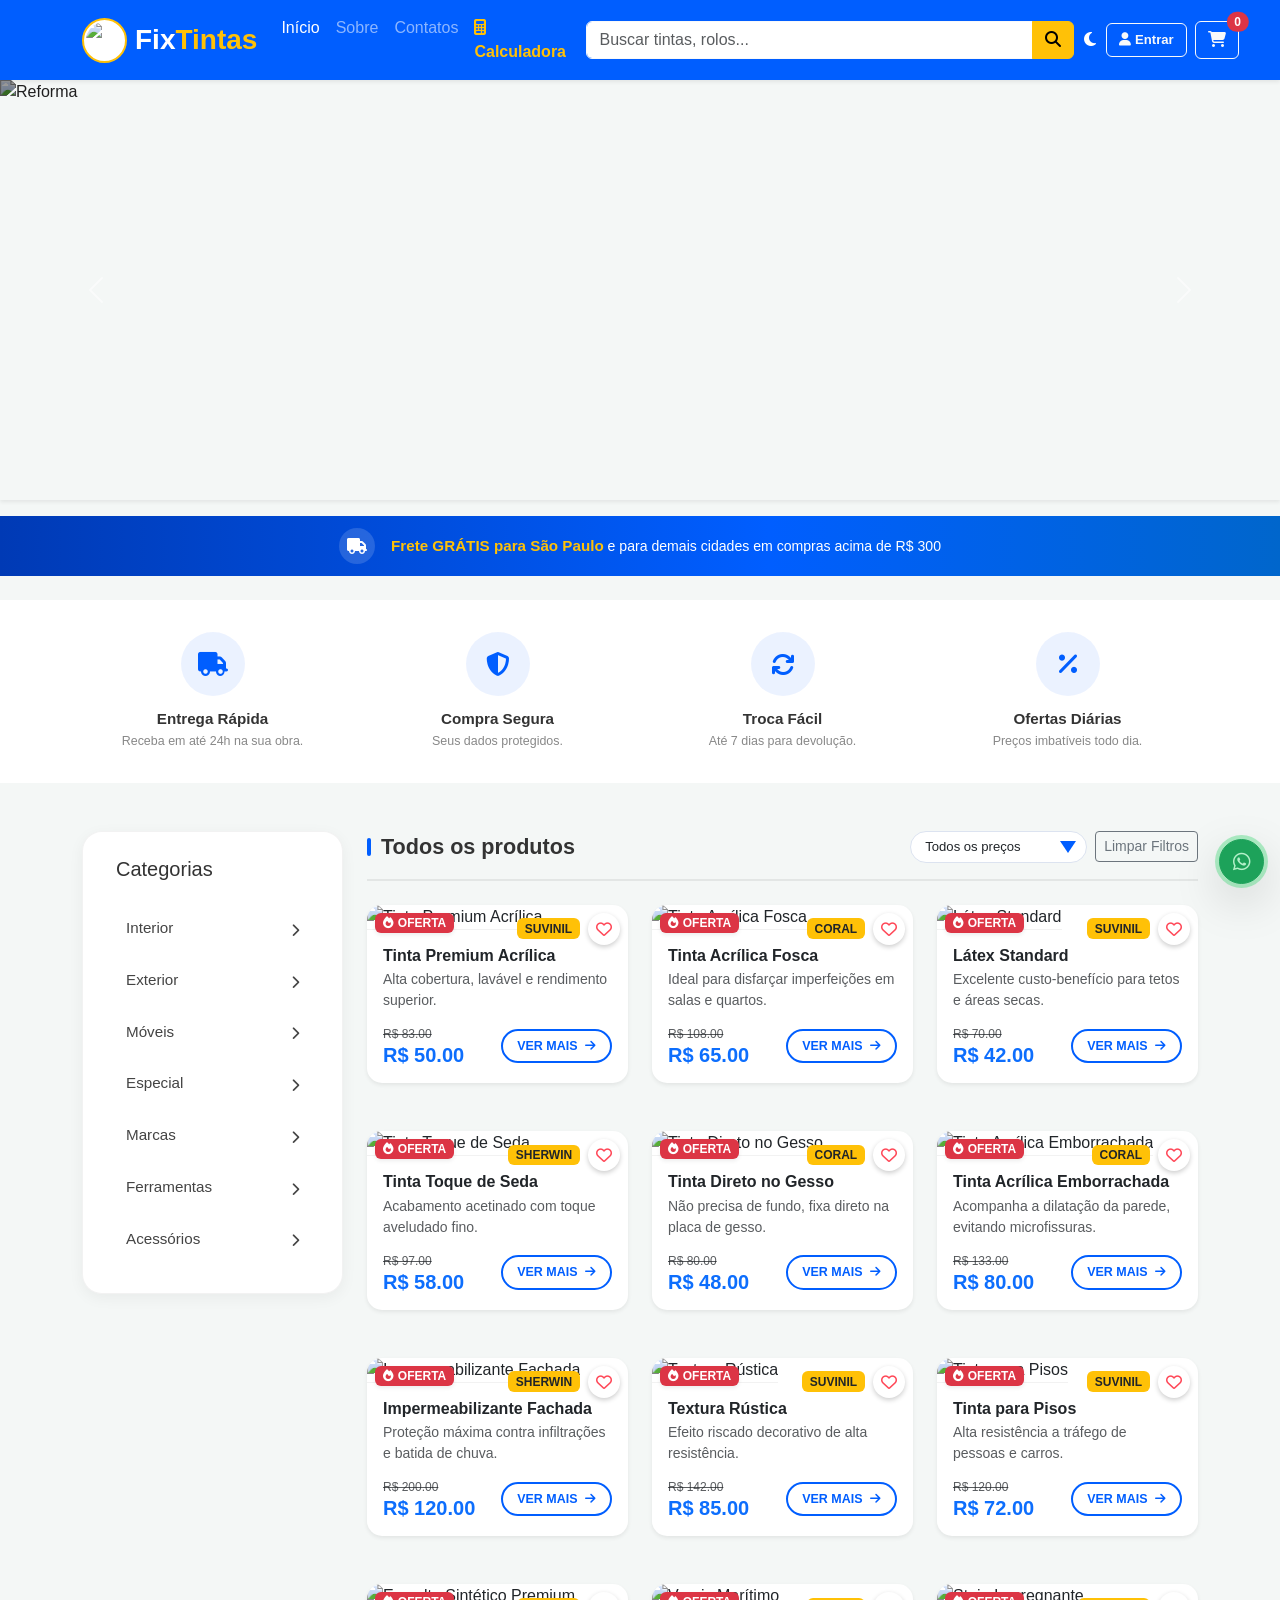
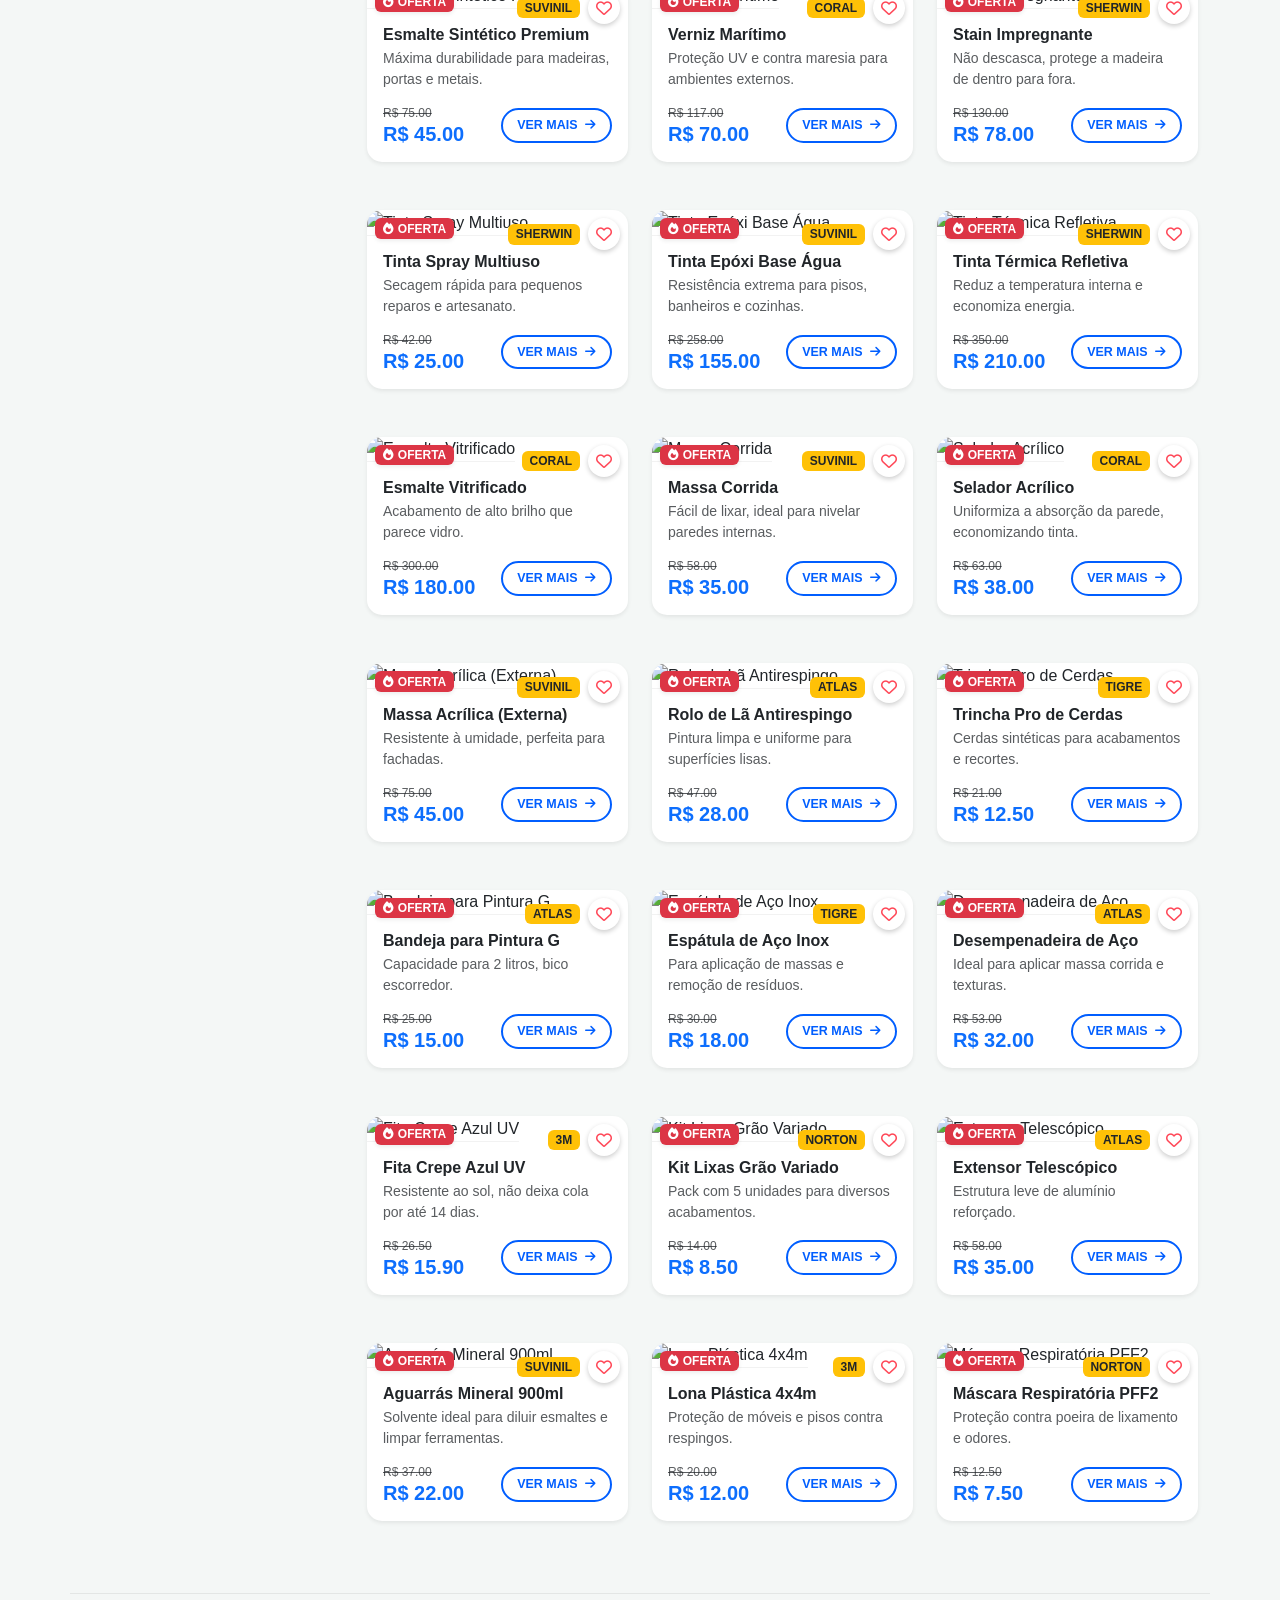
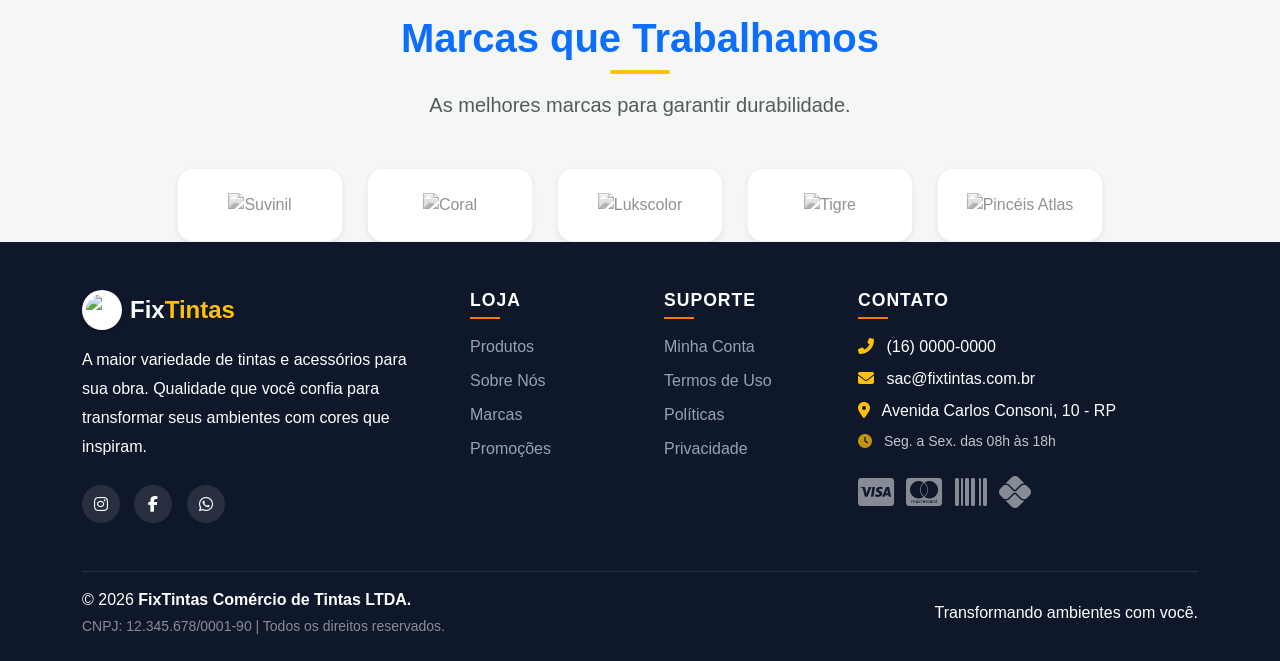
==== commit 4f0010e1: "Add files via upload" ====
--- a/index.html
+++ b/index.html
@@ -1,1471 +1,1467 @@
-<!DOCTYPE html>
-<html lang="pt-br">
-
-<!-- ============================================================
-     HEAD — Meta, Título e Dependências Externas
-     ============================================================ -->
-<head>
-    <meta charset="UTF-8">
-    <meta name="viewport" content="width=device-width, initial-scale=1.0">
-    <title>FixTintas | Quem entende de tintas, Vem aqui!</title>
-
-    <link rel="icon" type="image/png" href="https://i.imgur.com/zLZeeV9.png">
-    <link href="https://cdn.jsdelivr.net/npm/bootstrap@5.3.8/dist/css/bootstrap.min.css" rel="stylesheet">
-    <link rel="stylesheet" href="https://cdnjs.cloudflare.com/ajax/libs/font-awesome/6.4.0/css/all.min.css">
-    <link rel="stylesheet" href="style.css">
-</head>
-
-<body>
-
-<!-- ============================================================
-     HEADER — Navbar Principal
-     ============================================================ -->
-<header class="navbar navbar-expand-lg navbar-dark sticky-top shadow-sm">
-    <div class="container">
-
-        <!-- Logo -->
-        <a class="navbar-brand d-flex align-items-center" href="index.html">
-            <img src="https://i.imgur.com/PmT6Skb.png" alt="Logo FixTintas" class="logo-header me-2">
-            <span class="fw-bold h3 mb-0">Fix<span class="text-warning">Tintas</span></span>
-        </a>
-
-        <!-- Ações fixas mobile (fora do collapse) -->
-        <div class="d-flex align-items-center gap-1 d-lg-none ms-auto me-2">
-            <button id="btnLoginHeaderMobile"
-                    class="btn btn-outline-light btn-sm d-flex align-items-center"
-                    onclick="handleProfileClick()"
-                    style="font-size:0.8rem; padding:5px 10px;">
-                <span id="btnLoginHeaderMobileSpan"><i class="fas fa-user me-1"></i><span class="usuario-header-nome">Entrar</span></span>
-            </button>
-            <button class="btn btn-outline-light btn-sm position-relative" onclick="showCart()" style="padding:5px 10px;">
-                <i class="fas fa-shopping-cart"></i>
-                <span id="cart-count-mobile" class="position-absolute top-0 start-100 translate-middle badge rounded-pill bg-danger" style="font-size:0.55rem;">0</span>
-            </button>
-        </div>
-
-        <!-- Botão colapso mobile -->
-        <button class="navbar-toggler" type="button" data-bs-toggle="collapse" data-bs-target="#navbarNav">
-            <span class="navbar-toggler-icon"></span>
-        </button>
-
-        <div class="collapse navbar-collapse" id="navbarNav">
-
-            <!-- Links de navegação -->
-            <ul class="navbar-nav mx-auto">
-                <li class="nav-item"><a class="nav-link active" href="index.html">Início</a></li>
-                <li class="nav-item"><a class="nav-link" href="sobre.html">Sobre</a></li>
-                <li class="nav-item"><a class="nav-link" href="contato.html">Contatos</a></li>
-                <li class="nav-item">
-                    <a class="nav-link text-warning fw-bold" href="#" data-bs-toggle="modal" data-bs-target="#calcModal">
-                        <i class="fas fa-calculator me-1"></i> Calculadora
-                    </a>
-                </li>
-            </ul>
-
-            <!-- Campo de busca -->
-            <div class="input-group busca-wrapper">
-                <input id="inputBusca"
-                       class="form-control border-light"
-                       type="search"
-                       placeholder="Buscar tintas, rolos..."
-                       aria-label="Buscar produtos"
-                       autocomplete="off">
-                <button id="btnLimparBusca"
-                        class="btn-limpar-busca"
-                        type="button"
-                        onclick="limparBusca()"
-                        aria-label="Limpar busca">
-                    <i class="fas fa-times"></i>
-                </button>
-                <button class="btn btn-warning" type="submit">
-                    <i class="fas fa-search"></i>
-                </button>
-            </div>
-
-            <!-- Toggle de modo escuro -->
-            <div class="dark-mode-toggle" onclick="toggleDarkMode()">
-                <i class="fas fa-moon" id="dark-mode-icon"></i>
-            </div>
-
-            <!-- Minha Conta e Carrinho — apenas desktop (lg+) -->
-            <div class="d-none d-lg-flex align-items-center gap-2">
-                <button id="btnAbrirAdmin"
-                        class="btn btn-outline-warning d-none align-items-center"
-                        onclick="abrirPainelAdmin()"
-                        title="Painel Admin"
-                        style="padding: 6px 10px;">
-                    <i class="fas fa-shield-alt"></i>
-                </button>
-                <button id="btnLoginHeader"
-                        class="btn btn-outline-light d-flex align-items-center"
-                        onclick="handleProfileClick()"
-                        style="font-size:0.85rem;">
-                    <span><i class="fas fa-user me-2"></i>Entrar</span>
-                </button>
-                <button class="btn btn-outline-light position-relative" onclick="showCart()">
-                    <i class="fas fa-shopping-cart"></i>
-                    <span id="cart-count" class="position-absolute top-0 start-100 translate-middle badge rounded-pill bg-danger">0</span>
-                </button>
-            </div>
-
-        </div>
-    </div>
-</header>
-
-
-<!-- ============================================================
-     ELEMENTOS FLUTUANTES
-     ============================================================ -->
-
-<!-- Botão voltar ao topo -->
-<button id="btn-voltar-topo"
-        onclick="window.scrollTo({ top: 0, behavior: 'smooth' })"
-        aria-label="Voltar ao topo">
-    <i class="fas fa-arrow-up"></i>
-</button>
-
-<!-- Botão WhatsApp com tooltip e animação de pulso -->
-<div class="whatsapp-btn-wrap">
-    <div class="whatsapp-pulse"></div>
-    <div class="whatsapp-tooltip">Fale conosco!</div>
-    <a href="https://wa.me/551600000000"
-       target="_blank"
-       rel="noopener noreferrer"
-       class="btn btn-success rounded-circle shadow-lg d-flex align-items-center justify-content-center"
-       style="width: 45px; height: 45px; transition: transform 0.3s;">
-        <i class="fab fa-whatsapp fa-lg"></i>
-    </a>
-</div>
-
-
-<!-- ============================================================
-     MAIN — Conteúdo Principal
-     ============================================================ -->
-<main>
-
-    <!-- Carrossel de banners -->
-    <div id="heroCarousel" class="carousel slide shadow-sm mb-3" data-bs-ride="carousel" data-bs-interval="10000">
-        <div class="carousel-inner">
-
-            <div class="carousel-item active">
-                <img src="https://i.imgur.com/4yoCwNp.png" class="d-block w-100" alt="Reforma">
-            </div>
-            <div class="carousel-item">
-                <img src="https://i.imgur.com/cbLkXnb.jpeg" class="d-block w-100" alt="Reforma">
-            </div>
-            <div class="carousel-item">
-                <img src="https://images.unsplash.com/photo-1595844730298-b960ff98fee0?q=80&w=1470" class="d-block w-100" alt="Pintura">
-                <div class="carousel-caption d-block bg-dark bg-opacity-50 rounded p-2">
-                    <h2 class="display-4 fw-bold text-warning">Cores que Transformam</h2>
-                    <p class="lead text-white">"Quem entende de tintas, Vem aqui!"</p>
-                </div>
-            </div>
-            <div class="carousel-item">
-                <img src="https://images.unsplash.com/photo-1562259949-e8e7689d7828?q=80&w=1431" class="d-block w-100" alt="Reforma">
-                <div class="carousel-caption d-block bg-dark bg-opacity-50 rounded p-2">
-                    <h2 class="display-4 fw-bold text-warning">Qualidade Garantida</h2>
-                    <p class="lead text-white">As melhores marcas para sua reforma ou construção.</p>
-                </div>
-            </div>
-            <div class="carousel-item">
-                <img src="https://images.unsplash.com/photo-1525909002-1b05e0c869d8?q=80&w=1470" class="d-block w-100" alt="Reforma">
-                <div class="carousel-caption d-block bg-dark bg-opacity-50 rounded p-2">
-                    <h2 class="display-4 fw-bold text-warning">Não te deixa na mão</h2>
-                    <p class="lead text-white">Cores vivas que fixam em uma única pincelada.</p>
-                </div>
-            </div>
-        </div>
-        <button class="carousel-control-prev" type="button" data-bs-target="#heroCarousel" data-bs-slide="prev">
-            <span class="carousel-control-prev-icon"></span>
-        </button>
-        <button class="carousel-control-next" type="button" data-bs-target="#heroCarousel" data-bs-slide="next">
-            <span class="carousel-control-next-icon"></span>
-        </button>
-    </div>
-
-    <!-- Faixa de frete grátis SP — abaixo do carrossel -->
-    <div class="faixa-frete-gratis container-fluid px-0 mb-4">
-        <div class="faixa-frete-inner">
-            <span class="faixa-frete-icone"><i class="fas fa-truck"></i></span>
-            <span class="faixa-frete-texto">
-                <strong>Frete GRÁTIS para São Paulo</strong>
-                e para demais cidades em compras acima de R$&nbsp;300
-            </span>
-        </div>
-    </div>
-
-    <!-- Faixa de benefícios -->
-    <div class="beneficios-strip">
-        <div class="container">
-            <div class="row text-center g-4">
-                <div class="col-6 col-md-3 beneficio-item">
-                    <div class="beneficio-icone-wrap">
-                        <i class="fas fa-truck"></i>
-                    </div>
-                    <h5>Entrega Rápida</h5>
-                    <p>Receba em até 24h na sua obra.</p>
-                </div>
-                <div class="col-6 col-md-3 beneficio-item">
-                    <div class="beneficio-icone-wrap">
-                        <i class="fas fa-shield-alt"></i>
-                    </div>
-                    <h5>Compra Segura</h5>
-                    <p>Seus dados protegidos.</p>
-                </div>
-                <div class="col-6 col-md-3 beneficio-item">
-                    <div class="beneficio-icone-wrap">
-                        <i class="fas fa-sync"></i>
-                    </div>
-                    <h5>Troca Fácil</h5>
-                    <p>Até 7 dias para devolução.</p>
-                </div>
-                <div class="col-6 col-md-3 beneficio-item">
-                    <div class="beneficio-icone-wrap">
-                        <i class="fas fa-percentage"></i>
-                    </div>
-                    <h5>Ofertas Diárias</h5>
-                    <p>Preços imbatíveis todo dia.</p>
-                </div>
-            </div>
-        </div>
-    </div>
-
-    <!-- Área de produtos e filtros -->
-    <div class="container mb-5" id="produtos">
-        <div class="row">
-
-            <!-- Sidebar de categorias -->
-            <aside class="col-lg-3 mb-4">
-                <div class="filter-sidebar sticky-top" style="top: 90px;">
-                    <h5 class="mb-4 d-flex justify-content-between align-items-center">
-                        <span><i class="fas fa-paint-bucket me-2"></i>Categorias</span>
-                    </h5>
-                    <ul class="list-group list-group-flush custom-menu">
-                        <li class="list-group-item dropdown-side">Interior <i class="fas fa-chevron-right float-end small mt-1"></i>
-                            <ul class="submenu shadow">
-                                <li onclick="filterProducts('interior')">Ver Tudo</li>
-                                <li onclick="filterProducts('acrilica')">Tinta acrílica</li>
-                                <li onclick="filterProducts('latex')">Tinta látex</li>
-                                <li onclick="filterProducts('fosca')">Tinta fosca</li>
-                            </ul>
-                        </li>
-                        <li class="list-group-item dropdown-side">Exterior <i class="fas fa-chevron-right float-end small mt-1"></i>
-                            <ul class="submenu shadow">
-                                <li onclick="filterProducts('exterior')">Ver Tudo</li>
-                                <li onclick="filterProducts('impermeavel')">Tinta impermeável</li>
-                                <li onclick="filterProducts('acrilica-ext')">Acrílica externa</li>
-                            </ul>
-                        </li>
-                        <li class="list-group-item dropdown-side">Móveis <i class="fas fa-chevron-right float-end small mt-1"></i>
-                            <ul class="submenu shadow">
-                                <li onclick="filterProducts('esmalte')">Esmalte</li>
-                                <li onclick="filterProducts('verniz')">Verniz</li>
-                            </ul>
-                        </li>
-                        <li class="list-group-item dropdown-side">Especial <i class="fas fa-chevron-right float-end small mt-1"></i>
-                            <ul class="submenu shadow">
-                                <li onclick="filterProducts('epoxi')">Tinta epóxi</li>
-                                <li onclick="filterProducts('termica')">Tinta térmica</li>
-                            </ul>
-                        </li>
-                        <li class="list-group-item dropdown-side">Marcas <i class="fas fa-chevron-right float-end small mt-1"></i>
-                            <ul class="submenu shadow">
-                                <li onclick="filterProducts('suvinil')">Suvinil</li>
-                                <li onclick="filterProducts('coral')">Coral</li>
-                                <li onclick="filterProducts('sherwin')">Sherwin-Williams</li>
-                            </ul>
-                        </li>
-                        <li class="list-group-item dropdown-side">Ferramentas <i class="fas fa-chevron-right float-end small mt-1"></i>
-                            <ul class="submenu shadow">
-                                <li onclick="filterProducts('rolos')">Rolos</li>
-                                <li onclick="filterProducts('pinceis')">Pincéis</li>
-                                <li onclick="filterProducts('bandejas')">Bandejas</li>
-                            </ul>
-                        </li>
-                        <li class="list-group-item dropdown-side">Acessórios <i class="fas fa-chevron-right float-end small mt-1"></i>
-                            <ul class="submenu shadow">
-                                <li onclick="filterProducts('lixas')">Lixas</li>
-                                <li onclick="filterProducts('fitas')">Fitas</li>
-                                <li onclick="filterProducts('extensores')">Extensores</li>
-                            </ul>
-                        </li>
-                    </ul>
-                </div>
-            </aside>
-
-            <!-- Grade de produtos -->
-            <section class="col-lg-9">
-
-                <!-- Barra de filtro de preço e título -->
-                <div class="d-flex justify-content-between align-items-center flex-wrap gap-3 filtro-bar">
-                    <h3 id="category-title" class="fw-bold mb-0">Todos os produtos</h3>
-                    <div class="d-flex align-items-center gap-2">
-                        <select id="filterPrice" class="form-select form-select-sm shadow-none" style="width: auto; min-width: 160px;" onchange="filterByPrice(this.value)">
-                            <option value="all">Todos os preços</option>
-                            <option value="0-50">R$ 0,00 - R$ 50,00</option>
-                            <option value="51-100">R$ 51,00 - R$ 100,00</option>
-                            <option value="101-150">R$ 101,00 - R$ 150,00</option>
-                            <option value="151-9999">Acima de R$ 150,00</option>
-                        </select>
-                        <button class="btn btn-sm btn-outline-secondary" onclick="filterProducts('all')">Limpar Filtros</button>
-                    </div>
-                </div>
-
-                <!-- Contador de resultados de busca -->
-                <div id="busca-contador"></div>
-
-                <!-- Lista de produtos (preenchida via JS) -->
-                <div class="row g-4" id="product-list"></div>
-
-            </section>
-        </div>
-    </div>
-
-    <!-- Seção de marcas parceiras -->
-    <div id="nossas-marcas" class="container mt-5 marcas-section">
-        <div class="text-center mb-5">
-            <h2 class="display-6 fw-bold text-primary">Marcas que Trabalhamos</h2>
-            <div class="mx-auto bg-warning" style="height: 4px; width: 60px; border-radius: 2px;"></div>
-            <p class="lead mt-3 text-muted">As melhores marcas para garantir durabilidade.</p>
-        </div>
-        <div class="row g-4 justify-content-center">
-            <div class="col-6 col-md-4 col-lg-2">
-                <a href="https://www.suvinil.com.br" target="_blank" class="text-decoration-none">
-                    <div class="brand-card shadow-sm h-100 d-flex align-items-center justify-content-center p-4 bg-white rounded-4">
-                        <img src="https://i.imgur.com/xh3cjzs.png" class="img-fluid brand-logo" alt="Suvinil">
-                    </div>
-                </a>
-            </div>
-            <div class="col-6 col-md-4 col-lg-2">
-                <a href="https://www.coral.com.br" target="_blank" class="text-decoration-none">
-                    <div class="brand-card shadow-sm h-100 d-flex align-items-center justify-content-center p-4 bg-white rounded-4">
-                        <img src="https://i.imgur.com/RHKMmga.png" class="img-fluid brand-logo" alt="Coral">
-                    </div>
-                </a>
-            </div>
-            <div class="col-6 col-md-4 col-lg-2">
-                <a href="https://www.lukscolor.com.br" target="_blank" class="text-decoration-none">
-                    <div class="brand-card shadow-sm h-100 d-flex align-items-center justify-content-center p-4 bg-white rounded-4">
-                        <img src="https://i.imgur.com/PosoSIn.png" class="img-fluid brand-logo" alt="Lukscolor">
-                    </div>
-                </a>
-            </div>
-            <div class="col-6 col-md-4 col-lg-2">
-                <a href="https://www.tigre.com.br" target="_blank" class="text-decoration-none">
-                    <div class="brand-card shadow-sm h-100 d-flex align-items-center justify-content-center p-4 bg-white rounded-4">
-                        <img src="https://i.imgur.com/LdKukiA.png" class="img-fluid brand-logo" alt="Tigre">
-                    </div>
-                </a>
-            </div>
-            <div class="col-6 col-md-4 col-lg-2">
-                <a href="https://www.pinceisatlas.com.br" target="_blank" class="text-decoration-none">
-                    <div class="brand-card shadow-sm h-100 d-flex align-items-center justify-content-center p-4 bg-white rounded-4">
-                        <img src="https://i.imgur.com/Ukzcx7y.jpeg" class="img-fluid brand-logo" alt="Pincéis Atlas">
-                    </div>
-                </a>
-            </div>
-        </div>
-    </div>
-
-</main>
-
-
-<!-- ============================================================
-     FOOTER
-     ============================================================ -->
-<footer id="contato" class="text-white pt-5 pb-4">
-    <div class="container">
-        <div class="row g-5">
-
-            <!-- Sobre a empresa -->
-            <div class="col-lg-4 col-md-6">
-                <div class="d-flex align-items-center mb-3">
-                    <img src="https://i.imgur.com/PmT6Skb.png"
-                         alt="Logo FixTintas"
-                         width="40"
-                         height="40"
-                         class="me-2 rounded-circle bg-white p-1 shadow-sm">
-                    <span class="fw-bold text-white h4 mb-0">Fix<span class="text-warning">Tintas</span></span>
-                </div>
-                <p class="text" style="line-height: 1.8;">
-                    A maior variedade de tintas e acessórios para sua obra. Qualidade que você confia para transformar seus ambientes com cores que inspiram.
-                </p>
-                <div class="social-icons mt-4">
-                    <a href="#"><i class="fab fa-instagram"></i></a>
-                    <a href="#"><i class="fab fa-facebook-f"></i></a>
-                    <a href="#"><i class="fab fa-whatsapp"></i></a>
-                </div>
-            </div>
-
-            <!-- Links da loja -->
-            <div class="col-lg-2 col-md-6">
-                <h5 class="fw-bold">Loja</h5>
-                <ul class="list-unstyled">
-                    <li><a href="#produtos" class="footer-link">Produtos</a></li>
-                    <li><a href="sobre.html" class="footer-link">Sobre Nós</a></li>
-                    <li><a href="index.html#nossas-marcas" class="footer-link">Marcas</a></li>
-                    <li><a href="#" class="footer-link">Promoções</a></li>
-                </ul>
-            </div>
-
-            <!-- Links de suporte -->
-            <div class="col-lg-2 col-md-6">
-                <h5 class="fw-bold">Suporte</h5>
-                <ul class="list-unstyled">
-                    <li><a href="javascript:void(0)" onclick="handleProfileClick()" class="footer-link">Minha Conta</a></li>
-                    <li><a href="termos.html" class="footer-link">Termos de Uso</a></li>
-                    <li><a href="politicas.html" class="footer-link">Políticas</a></li>
-                    <li><a href="politicas.html" class="footer-link">Privacidade</a></li>
-                </ul>
-            </div>
-
-            <!-- Informações de contato -->
-            <div class="col-lg-4 col-md-6">
-                <h5 class="fw-bold">Contato</h5>
-                <p class="text mb-2"><i class="fas fa-phone-alt text-warning me-2"></i> (16) 0000-0000</p>
-                <p class="text mb-2"><i class="fas fa-envelope text-warning me-2"></i> sac@fixtintas.com.br</p>
-                <p class="text mb-2"><i class="fas fa-map-marker-alt text-warning me-2"></i> Avenida Carlos Consoni, 10 - RP</p>
-                <p class="text mb-0 small opacity-75"><i class="fas fa-clock text-warning me-2"></i> Seg. a Sex. das 08h às 18h</p>
-                <div class="mt-4">
-                    <i class="fab fa-cc-visa fa-2x me-2 opacity-50"></i>
-                    <i class="fab fa-cc-mastercard fa-2x me-2 opacity-50"></i>
-                    <i class="fas fa-barcode fa-2x opacity-50"></i>
-                    <i class="fab fa-pix fa-2x ms-2 opacity-50"></i>
-                </div>
-            </div>
-        </div>
-
-        <hr class="mt-5 border-secondary opacity-25">
-
-        <div class="row align-items-center">
-            <div class="col-md-6 text-center text-md-start">
-                <p class="text mb-1">© 2026 <strong>FixTintas Comércio de Tintas LTDA.</strong></p>
-                <p class="text small opacity-50 mb-0">CNPJ: 12.345.678/0001-90 | Todos os direitos reservados.</p>
-            </div>
-            <div class="col-md-6 text-center text-md-end mt-3 mt-md-0">
-                <p class="text mb-0">Transformando ambientes com você.</p>
-            </div>
-        </div>
-    </div>
-</footer>
-
-
-<!-- ============================================================
-     MODAIS — Carrinho
-     ============================================================ -->
-<div class="modal fade" id="cartModal" tabindex="-1" aria-labelledby="cartModalLabel" aria-hidden="true">
-    <div class="modal-dialog modal-dialog-centered">
-        <div class="modal-content border-0 shadow-lg">
-
-            <div class="modal-header bg-primary text-white border-0">
-                <h5 class="modal-title fw-bold" id="cartModalLabel">
-                    <i class="fas fa-shopping-cart me-2"></i>Meu Carrinho
-                </h5>
-                <button type="button" class="btn-close btn-close-white" data-bs-dismiss="modal" aria-label="Close"></button>
-            </div>
-
-            <div class="modal-body p-4" id="cart-items-container"></div>
-
-            <div class="modal-footer border-0 p-4 pt-0">
-                <button id="btnLimparCarrinho" class="btn btn-link text-danger btn-sm w-100 mb-3" onclick="clearCart()" style="display: none; text-decoration: none;">
-                    <i class="fas fa-trash-alt me-2"></i>Esvaziar Carrinho
-                </button>
-
-                <hr class="w-100 mt-0 mb-3 opacity-10">
-
-                <div class="w-100 d-flex justify-content-between align-items-center mb-3">
-                    <span class="h5 mb-0">Total:</span>
-                    <span class="h4 text-primary fw-bold mb-0" id="cart-total">R$ 0,00</span>
-                </div>
-
-                <div class="d-flex gap-2 w-100 mt-2">
-                    <button class="btn btn-outline-primary btn-sm flex-grow-1" onclick="gerarListaMateriais()">
-                        <i class="fas fa-clipboard-list me-1"></i> Lista de Materiais
-                    </button>
-                    <button class="btn btn-outline-danger btn-sm flex-grow-1" onclick="gerarPDF()">
-                        <i class="fas fa-file-pdf me-1"></i> Gerar PDF
-                    </button>
-                </div>
-
-                <button class="btn btn-warning w-100 py-3 fw-bold shadow-sm" onclick="checkout()">
-                    FINALIZAR COMPRA
-                </button>
-            </div>
-
-        </div>
-    </div>
-</div>
-
-
-<!-- ============================================================
-     MODAIS — Minha Conta (TAREFA 1 — Reformulado)
-     ============================================================ -->
-<div class="modal fade" id="minhaContaModal" tabindex="-1">
-    <div class="modal-dialog modal-dialog-centered modal-dialog-scrollable" style="max-width: 480px;">
-        <div class="modal-content border-0 rounded-4 overflow-hidden">
-
-            <!-- Header com gradiente -->
-            <div class="perfil-modal-header">
-                <button type="button" class="btn-close btn-close-white position-absolute top-0 end-0 m-3" data-bs-dismiss="modal"></button>
-
-                <!-- Avatar com ações -->
-                <div class="perfil-avatar-wrap" id="userAvatarContainer">FT</div>
-                <div class="perfil-avatar-acoes">
-                    <button class="perfil-avatar-btn" onclick="uploadFotoPerfil()" title="Alterar foto">
-                        <i class="fas fa-camera"></i>
-                    </button>
-                    <button class="perfil-avatar-btn perfil-avatar-btn-danger" onclick="removerFotoPerfil()" title="Remover foto" id="btnRemoverFoto">
-                        <i class="fas fa-times"></i>
-                    </button>
-                </div>
-
-                <!-- Nome editável -->
-                <div id="userDisplayName" class="perfil-nome" onclick="editarNomePerfil()" title="Clique para editar">
-                    Bem-vindo!
-                </div>
-                <div id="editNomeWrap" class="d-none d-flex gap-1 align-items-center mt-1">
-                    <input type="text" id="editNomeInput" class="form-control form-control-sm"
-                           style="max-width:180px; font-size:0.85rem;"
-                           onkeydown="if(event.key==='Enter') salvarNomePerfil(); if(event.key==='Escape') cancelarEdicaoNome();">
-                    <button class="btn btn-sm btn-success py-0 px-2" onclick="salvarNomePerfil()"><i class="fas fa-check"></i></button>
-                    <button class="btn btn-sm btn-outline-light py-0 px-2" onclick="cancelarEdicaoNome()"><i class="fas fa-times"></i></button>
-                </div>
-
-                <p class="perfil-email" id="userDisplayEmail">FixTintas</p>
-            </div>
-
-            <div class="modal-body p-3 pt-0">
-
-                <!-- Meus Pedidos -->
-                <a href="#collapsePedidos" class="account-option" data-bs-toggle="collapse" role="button" aria-expanded="false" onclick="renderOrdersProfile()">
-                    <i class="fas fa-shopping-bag text-primary"></i>
-                    <div class="flex-grow-1">
-                        <span class="d-block fw-bold">Meus Pedidos</span>
-                        <small class="text-muted">Histórico e rastreio</small>
-                    </div>
-                    <i class="fas fa-chevron-down small text-muted"></i>
-                </a>
-                <div class="collapse" id="collapsePedidos">
-                    <div class="p-2 bg-light rounded-3 mb-2" id="orders-list" style="max-height: 260px; overflow-y: auto;">
-                        <p class="text-muted small text-center py-2 mb-0">Você ainda não fez pedidos.</p>
-                    </div>
-                </div>
-
-                <!-- Favoritos -->
-                <a href="#collapseFavoritos" class="account-option" data-bs-toggle="collapse" role="button" aria-expanded="false">
-                    <i class="fas fa-heart text-danger"></i>
-                    <div class="flex-grow-1">
-                        <span class="d-block fw-bold">Favoritos</span>
-                        <small class="text-muted">Sua lista de desejos</small>
-                    </div>
-                    <i class="fas fa-chevron-down small text-muted"></i>
-                </a>
-                <div class="collapse" id="collapseFavoritos">
-                    <div class="p-2 bg-light rounded-3 mb-2" id="favorites-list" style="max-height: 220px; overflow-y: auto;">
-                        <p class="text-muted small text-center py-2 mb-0">Nenhum favorito ainda.</p>
-                    </div>
-                </div>
-
-                <!-- Endereço de entrega -->
-                <a href="#collapseEndereco" class="account-option" data-bs-toggle="collapse" role="button" aria-expanded="false">
-                    <i class="fas fa-map-marker-alt text-primary"></i>
-                    <div class="flex-grow-1">
-                        <span class="d-block fw-bold">Endereço de Entrega</span>
-                        <small class="text-muted">Configure onde receber seus produtos</small>
-                    </div>
-                    <i class="fas fa-chevron-down small text-muted"></i>
-                </a>
-                <div class="collapse" id="collapseEndereco">
-                    <div class="p-3 bg-light rounded-3 mb-2 border">
-                        <div class="row g-2">
-                            <div class="col-6">
-                                <input type="text" id="addrCEP"
-                                       class="form-control form-control-sm border-0 shadow-sm"
-                                       placeholder="CEP (00000-000)"
-                                       maxlength="9"
-                                       inputmode="numeric"
-                                       required>
-                            </div>
-                            <div class="col-6">
-                                <button type="button"
-                                        class="btn btn-sm btn-outline-secondary w-100"
-                                        onclick="buscarCEP()"
-                                        style="font-size: 0.75rem;">
-                                    <i class="fas fa-search me-1"></i>Buscar CEP
-                                </button>
-                            </div>
-                            <div class="col-8">
-                                <input type="text" id="addrRua" class="form-control form-control-sm border-0 shadow-sm" placeholder="Rua/Logradouro" required>
-                            </div>
-                            <div class="col-4">
-                                <input type="number" id="addrNum" class="form-control form-control-sm border-0 shadow-sm" placeholder="Nº" required
-                                       oninput="this.value = this.value.replace(/[^0-9]/g, '')">
-                            </div>
-                            <div class="col-12">
-                                <input type="text" id="addrComp" class="form-control form-control-sm border-0 shadow-sm" placeholder="Complemento">
-                            </div>
-                            <div class="col-6">
-                                <input type="text" id="addrBairro" class="form-control form-control-sm border-0 shadow-sm" placeholder="Bairro" required>
-                            </div>
-                            <div class="col-6">
-                                <input type="text" id="addrCidade" class="form-control form-control-sm border-0 shadow-sm" placeholder="Cidade" required>
-                            </div>
-                        </div>
-                        <button class="btn btn-sm btn-primary mt-3 w-100" onclick="saveAddress()">
-                            <i class="fas fa-save me-1"></i> Salvar Endereço
-                        </button>
-                    </div>
-                </div>
-
-                <!-- Segurança — Alterar Senha -->
-                <a href="#collapseSenha" class="account-option" data-bs-toggle="collapse" role="button" aria-expanded="false">
-                    <i class="fas fa-lock text-warning"></i>
-                    <div class="flex-grow-1">
-                        <span class="d-block fw-bold">Segurança</span>
-                        <small class="text-muted">Alterar senha</small>
-                    </div>
-                    <i class="fas fa-chevron-down small text-muted"></i>
-                </a>
-                <div class="collapse" id="collapseSenha">
-                    <div class="p-3 bg-light rounded-3 mb-2 border">
-                        <div class="mb-2">
-                            <input type="password" id="senhaAtualInput"
-                                   class="form-control form-control-sm border-0 shadow-sm"
-                                   placeholder="Senha atual">
-                        </div>
-                        <div class="mb-2">
-                            <input type="password" id="novaSenhaInput"
-                                   class="form-control form-control-sm border-0 shadow-sm"
-                                   placeholder="Nova senha (mín. 6 caracteres)">
-                        </div>
-                        <div class="mb-2">
-                            <input type="password" id="confSenhaInput"
-                                   class="form-control form-control-sm border-0 shadow-sm"
-                                   placeholder="Confirmar nova senha">
-                        </div>
-                        <div id="erroAlterarSenha" class="text-danger small mb-2"></div>
-                        <button class="btn btn-sm btn-warning w-100" onclick="alterarSenha()">
-                            <i class="fas fa-key me-1"></i> Alterar Senha
-                        </button>
-                    </div>
-                </div>
-
-                <!-- Ações de autenticação -->
-                <div id="authOptions" class="mt-3 d-flex flex-column gap-2">
-                    <button id="btnAbrirAdminModal"
-                            class="btn btn-warning d-none w-100"
-                            onclick="abrirPainelAdmin()">
-                        <i class="fas fa-shield-alt me-2"></i>Painel Administrativo
-                    </button>
-                    <button id="btnIrLogin" class="btn btn-outline-primary w-100" data-bs-toggle="modal" data-bs-target="#loginModal">
-                        <i class="fas fa-sign-in-alt me-2"></i>Entrar na Conta
-                    </button>
-                    <button id="btnSair" class="btn btn-outline-danger w-100 d-none" onclick="logout()">
-                        <i class="fas fa-sign-out-alt me-2"></i>Sair da Conta
-                    </button>
-                </div>
-
-            </div>
-        </div>
-    </div>
-</div>
-
-
-<!-- ============================================================
-     MODAIS — Login e Cadastro
-     ============================================================ -->
-<div class="modal fade" id="loginModal" tabindex="-1" aria-hidden="true">
-    <div class="modal-dialog modal-dialog-centered">
-        <div class="modal-content border-0 shadow-lg login-modal-content">
-
-            <!-- Cabeçalho com logo -->
-            <div class="login-modal-header">
-                <img src="https://i.imgur.com/PmT6Skb.png" alt="FixTintas" class="login-logo">
-                <h5 class="login-modal-titulo">Fix<span>Tintas</span></h5>
-                <button type="button" class="btn-close btn-close-white position-absolute top-0 end-0 m-3"
-                        data-bs-dismiss="modal"></button>
-            </div>
-
-            <!-- Abas Entrar / Criar Conta -->
-            <div class="login-tabs">
-                <button class="login-tab ativa" id="tab-entrar" onclick="alternarAbaLogin('entrar')">Entrar</button>
-                <button class="login-tab" id="tab-cadastro" onclick="alternarAbaLogin('cadastro')">Criar Conta</button>
-            </div>
-
-            <div class="modal-body p-4">
-
-                <!-- Formulário de login -->
-                <form id="loginForm" class="login-painel" data-painel="entrar" novalidate>
-                    <div class="login-campo">
-                        <label class="login-label">E-mail</label>
-                        <div class="login-input-wrap">
-                            <i class="fas fa-envelope login-input-icon"></i>
-                            <input type="email" id="loginEmail"
-                                   class="login-input"
-                                   placeholder="seu@email.com"
-                                   autocomplete="email"
-                                   required>
-                        </div>
-                        <span class="login-erro" id="erro-loginEmail"></span>
-                    </div>
-                    <div class="login-campo">
-                        <label class="login-label">Senha</label>
-                        <div class="login-input-wrap">
-                            <i class="fas fa-lock login-input-icon"></i>
-                            <input type="password" id="loginSenha"
-                                   class="login-input"
-                                   placeholder="••••••••"
-                                   autocomplete="current-password"
-                                   required>
-                            <button type="button" class="login-toggle-senha"
-                                    onclick="toggleSenhaVisivel('loginSenha', this)"
-                                    tabindex="-1">
-                                <i class="fas fa-eye"></i>
-                            </button>
-                        </div>
-                        <span class="login-erro" id="erro-loginSenha"></span>
-                    </div>
-                    <div class="d-flex justify-content-between align-items-center mb-3">
-                        <label class="login-lembrar">
-                            <input type="checkbox" id="loginLembrar" checked>
-                            <span>Lembrar-me</span>
-                        </label>
-                    </div>
-                    <button type="submit" class="login-btn-submit">
-                        <i class="fas fa-sign-in-alt me-2"></i>Entrar na Conta
-                    </button>
-                    <p class="login-switch-text mt-3">
-                        Não tem conta?
-                        <button type="button" class="login-link" onclick="alternarAbaLogin('cadastro')">Criar agora</button>
-                    </p>
-                </form>
-
-                <!-- Formulário de cadastro -->
-                <form id="cadastroForm" class="login-painel d-none" data-painel="cadastro" novalidate>
-                    <div class="login-campo">
-                        <label class="login-label">Nome Completo</label>
-                        <div class="login-input-wrap">
-                            <i class="fas fa-user login-input-icon"></i>
-                            <input type="text" id="cadNome"
-                                   class="login-input"
-                                   placeholder="Seu nome completo"
-                                   autocomplete="name"
-                                   required>
-                        </div>
-                        <span class="login-erro" id="erro-cadNome"></span>
-                    </div>
-                    <div class="login-campo">
-                        <label class="login-label">E-mail</label>
-                        <div class="login-input-wrap">
-                            <i class="fas fa-envelope login-input-icon"></i>
-                            <input type="email" id="cadEmail"
-                                   class="login-input"
-                                   placeholder="seu@email.com"
-                                   autocomplete="email"
-                                   required>
-                        </div>
-                        <span class="login-erro" id="erro-cadEmail"></span>
-                    </div>
-                    <div class="login-campo">
-                        <label class="login-label">Senha</label>
-                        <div class="login-input-wrap">
-                            <i class="fas fa-lock login-input-icon"></i>
-                            <input type="password" id="cadSenha"
-                                   class="login-input"
-                                   placeholder="Mínimo 6 caracteres"
-                                   autocomplete="new-password"
-                                   oninput="atualizarForcaSenha(this.value)"
-                                   required>
-                            <button type="button" class="login-toggle-senha"
-                                    onclick="toggleSenhaVisivel('cadSenha', this)"
-                                    tabindex="-1">
-                                <i class="fas fa-eye"></i>
-                            </button>
-                        </div>
-                        <!-- Barra de força da senha -->
-                        <div class="senha-forca-wrap" id="senha-forca-wrap">
-                            <div class="senha-forca-barra">
-                                <div class="senha-forca-fill" id="senha-forca-fill"></div>
-                            </div>
-                            <span class="senha-forca-label" id="senha-forca-label"></span>
-                        </div>
-                        <span class="login-erro" id="erro-cadSenha"></span>
-                    </div>
-                    <div class="login-campo">
-                        <label class="login-label">Confirmar Senha</label>
-                        <div class="login-input-wrap">
-                            <i class="fas fa-lock login-input-icon"></i>
-                            <input type="password" id="cadSenhaConf"
-                                   class="login-input"
-                                   placeholder="Repita a senha"
-                                   autocomplete="new-password"
-                                   required>
-                            <button type="button" class="login-toggle-senha"
-                                    onclick="toggleSenhaVisivel('cadSenhaConf', this)"
-                                    tabindex="-1">
-                                <i class="fas fa-eye"></i>
-                            </button>
-                        </div>
-                        <span class="login-erro" id="erro-cadSenhaConf"></span>
-                    </div>
-                    <button type="submit" class="login-btn-submit">
-                        <i class="fas fa-user-plus me-2"></i>Criar Minha Conta
-                    </button>
-                    <p class="login-switch-text mt-3">
-                        Já tem conta?
-                        <button type="button" class="login-link" onclick="alternarAbaLogin('entrar')">Entrar agora</button>
-                    </p>
-                </form>
-
-            </div>
-        </div>
-    </div>
-</div>
-
-
-<!-- ============================================================
-     MODAIS — Configuração de Tinta
-     ============================================================ -->
-<div class="modal fade" id="productConfigModal" tabindex="-1" aria-hidden="true">
-    <div class="modal-dialog modal-dialog-centered">
-        <div class="modal-content border-0 shadow">
-
-            <div class="modal-header bg-primary text-white">
-                <h5 class="modal-title" id="productConfigModalLabel">Configurar Tinta</h5>
-                <button type="button" class="btn-close btn-close-white" data-bs-dismiss="modal"></button>
-            </div>
-
-            <div class="modal-body">
-
-                <!-- Preview de superfície -->
-                <div id="preview-container" class="text-center mb-4" style="perspective: 1000px; padding: 10px;">
-                    <label class="form-label fw-bold small text-uppercase d-block mb-3">Simulação de Superfície:</label>
-
-                    <div class="position-relative d-inline-block w-100">
-                        <button type="button" class="btn-nav-wall left" onclick="changeWall(-1)">
-                            <i class="fas fa-chevron-left"></i>
-                        </button>
-                        <button type="button" class="btn-nav-wall right" onclick="changeWall(1)">
-                            <i class="fas fa-chevron-right"></i>
-                        </button>
-
-                        <div id="product-preview" style="
-                            width: 100%; height: 180px; border-radius: 4px;
-                            transform: rotateY(-8deg) rotateX(2deg);
-                            box-shadow: 15px 10px 25px rgba(0,0,0,0.2);
-                            display: flex; align-items: center; justify-content: center;
-                            transition: all 0.4s ease; position: relative; overflow: hidden;
-                            background-color: #eee;">
-                            <div id="flashlight-normal" class="flashlight-overlay"></div>
-                            <div id="photo-color-overlay" class="photo-color-overlay"></div>
-                            <span id="preview-text" class="fw-bold px-3" style="z-index: 5;">
-                                Selecione as opções
-                            </span>
-                        </div>
-
-                        <div class="preview-floor" style="
-                            width: 100%; height: 12px; background: #ddd;
-                            margin-top: -2px; border-radius: 0 0 4px 4px;
-                            transform: rotateY(-8deg); border-bottom: 2px solid #bbb;">
-                        </div>
-
-                        <div id="wall-type-label" class="mt-2 small fw-bold text-primary text-uppercase" style="letter-spacing: 1px;">
-                            Parede Lisa
-                        </div>
-
-                        <div class="text-center mt-2">
-                            <button type="button" class="btn btn-xs btn-outline-secondary" onclick="toggleFlashlight('normal')" style="font-size: 0.7rem; border-radius: 20px;">
-                                <i class="fas fa-lightbulb"></i> Testar no Escuro
-                            </button>
-                        </div>
-                    </div>
-                </div>
-
-                <!-- Upload de foto da parede -->
-                <div id="foto-parede-container" class="d-none mb-2 text-center">
-                    <p class="small text-muted mb-2">
-                        <i class="fas fa-image me-1"></i>
-                        Envie uma foto da sua parede para simular a tinta
-                    </p>
-                    <label class="btn btn-sm btn-primary w-100 mb-1">
-                        <i class="fas fa-camera me-1"></i> Selecionar Foto da Parede
-                        <input type="file" id="uploadWall" accept="image/*" capture="environment" hidden
-                               onchange="aplicarFotoParede(this)">
-                    </label>
-                    <button class="btn btn-sm btn-outline-danger w-100 d-none"
-                            id="btnRemoverFoto" onclick="removerFotoParede()">
-                        <i class="fas fa-times me-1"></i> Remover Foto
-                    </button>
-                </div>
-
-                <!-- Formulário de configuração -->
-                <form id="productConfigForm">
-
-                    <!-- Seleção de cor -->
-                    <div class="mb-3">
-                        <label class="form-label fw-bold small text-uppercase">Selecione a Cor:</label>
-                        <div class="d-flex gap-3 flex-wrap justify-content-center" id="colorPicker">
-                            <div class="text-center">
-                                <input type="radio" class="btn-check" name="color" id="white" value="Branco" data-price-color="0" checked>
-                                <label class="btn btn-outline-secondary p-0 rounded-circle shadow-sm color-dot" for="white" style="background: #ffffff;"></label>
-                                <div class="small mt-1 text-muted">Branco</div>
-                            </div>
-                            <div class="text-center">
-                                <input type="radio" class="btn-check" name="color" id="offwhite" value="Pérola" data-price-color="5">
-                                <label class="btn btn-outline-secondary p-0 rounded-circle shadow-sm color-dot" for="offwhite" style="background: #fdf5e6;"></label>
-                                <div class="small mt-1 text-muted">+ R$ 5</div>
-                            </div>
-                            <div class="text-center">
-                                <input type="radio" class="btn-check" name="color" id="gray" value="Cinza Platina" data-price-color="10">
-                                <label class="btn btn-outline-secondary p-0 rounded-circle shadow-sm color-dot" for="gray" style="background: #bdc3c7;"></label>
-                                <div class="small mt-1 text-muted">+ R$ 10</div>
-                            </div>
-                            <div class="text-center">
-                                <input type="radio" class="btn-check" name="color" id="black" value="Preto Absoluto" data-price-color="25">
-                                <label class="btn btn-outline-secondary p-0 rounded-circle shadow-sm color-dot" for="black" style="background: #2c3e50;"></label>
-                                <div class="small mt-1 text-muted">+ R$ 25</div>
-                            </div>
-                            <div class="text-center">
-                                <input type="radio" class="btn-check" name="color" id="blue" value="Azul Naval" data-price-color="15">
-                                <label class="btn btn-outline-secondary p-0 rounded-circle shadow-sm color-dot" for="blue" style="background: #005eff;"></label>
-                                <div class="small mt-1 text-muted">+ R$ 15</div>
-                            </div>
-                            <div class="text-center">
-                                <input type="radio" class="btn-check" name="color" id="green" value="Verde Floresta" data-price-color="15">
-                                <label class="btn btn-outline-secondary p-0 rounded-circle shadow-sm color-dot" for="green" style="background: #27ae60;"></label>
-                                <div class="small mt-1 text-muted">+ R$ 15</div>
-                            </div>
-                            <div class="text-center">
-                                <input type="radio" class="btn-check" name="color" id="yellow" value="Amarelo Sol" data-price-color="20">
-                                <label class="btn btn-outline-secondary p-0 rounded-circle shadow-sm color-dot" for="yellow" style="background: #f1c40f;"></label>
-                                <div class="small mt-1 text-muted">+ R$ 20</div>
-                            </div>
-                            <div class="text-center">
-                                <input type="radio" class="btn-check" name="color" id="red" value="Vermelho Rubi" data-price-color="30">
-                                <label class="btn btn-outline-secondary p-0 rounded-circle shadow-sm color-dot" for="red" style="background: #e74c3c;"></label>
-                                <div class="small mt-1 text-muted">+ R$ 30</div>
-                            </div>
-                            <div class="text-center">
-                                <input type="radio" class="btn-check" name="color" id="terracota" value="Terracota" data-price-color="18">
-                                <label class="btn btn-outline-secondary p-0 rounded-circle shadow-sm color-dot" for="terracota" style="background: #e67e22;"></label>
-                                <div class="small mt-1 text-muted">+ R$ 18</div>
-                            </div>
-                        </div>
-                    </div>
-
-                    <!-- Seleção de acabamento -->
-                    <div class="mb-3">
-                        <label class="form-label fw-bold small text-uppercase">Acabamento e Efeitos:</label>
-                        <select class="form-select" id="selectTexture">
-                            <option value="Fosco" data-price-texture="0">Fosco (Esconde imperfeições) - Padrão</option>
-                            <option value="Acetinado" data-price-texture="25">Acetinado (Toque de seda) + R$ 25,00</option>
-                            <option value="Semibrilho" data-price-texture="40">Semibrilho (Fácil de limpar) + R$ 40,00</option>
-                            <option value="Cimento Queimado" data-price-texture="60">Efeito Cimento Queimado + R$ 60,00</option>
-                            <option value="Metalizado" data-price-texture="85">Brilho Metalizado Premium + R$ 85,00</option>
-                        </select>
-                    </div>
-
-                    <!-- Seleção de tamanho -->
-                    <div class="mb-3">
-                        <label class="form-label fw-bold small text-uppercase">Tamanho (Volume):</label>
-                        <select class="form-select" id="selectSize" onchange="atualizarSubtotalModal()">
-                            <option value="Quarto 800ml" data-price-add="-15">Quarto 800ml (Pequenos reparos) - Desconto R$ 15,00</option>
-                            <option value="Galão 3,6L" data-price-add="0" selected>Galão 3,6L (Padrão) - Preço Base</option>
-                            <option value="Balde 10L" data-price-add="80">Balde 10L + R$ 80,00</option>
-                            <option value="Lata 18L" data-price-add="165">Lata 18L (Grande porte) + R$ 165,00</option>
-                        </select>
-                        <div class="form-text mt-1" style="font-size: 0.75rem;">
-                            * O rendimento varia conforme o tamanho escolhido.
-                        </div>
-                    </div>
-
-                    <hr class="my-4">
-
-                    <!-- Sugestões de produtos complementares -->
-                    <h6 class="fw-bold mb-3">
-                        <i class="fas fa-magic me-2 text-warning"></i>Combine com estes itens:
-                    </h6>
-                    <div id="sugestoes-container" class="row gx-2 gy-3"></div>
-
-                </form>
-
-                <!-- Subtotal do item -->
-                <div class="d-flex justify-content-between align-items-center mt-3 p-2 bg-light rounded">
-                    <span class="text-muted small">Subtotal do item:</span>
-                    <span class="h5 mb-0 text-primary" id="modalSubtotal">R$ 0,00</span>
-                </div>
-
-            </div>
-
-            <div class="modal-footer">
-                <button type="button" id="btnApplyToAll" class="btn btn-outline-primary" onclick="applyConfigToAll()" style="display:none;">
-                    Confirmar todas
-                </button>
-                <button type="button" class="btn btn-primary" onclick="confirmAddToCart()">
-                    Confirmar esta lata
-                </button>
-            </div>
-
-        </div>
-    </div>
-</div>
-
-
-<!-- ============================================================
-     MODAIS — Configuração de Spray
-     ============================================================ -->
-<div class="modal fade" id="sprayConfigModal" tabindex="-1" aria-hidden="true" data-bs-backdrop="static">
-    <div class="modal-dialog modal-dialog-centered">
-        <div class="modal-content border-0 shadow-lg">
-
-            <div class="modal-header bg-dark text-white">
-                <h5 class="modal-title" id="sprayModalLabel"><i class="fas fa-spray-can me-2"></i>Configurar Spray</h5>
-                <button type="button" class="btn-close btn-close-white" data-bs-dismiss="modal"></button>
-            </div>
-
-            <div class="modal-body">
-
-                <!-- Preview 3D do spray -->
-                <div id="preview-container-spray" class="text-center mb-4" style="perspective: 1000px; padding: 10px;">
-                    <label class="form-label fw-bold small text-uppercase d-block mb-3">Simulação de Superfície:</label>
-
-                    <div class="position-relative d-inline-block w-100">
-                        <div id="product-preview-spray" style="
-                            width: 100%;
-                            height: 180px;
-                            border-radius: 4px;
-                            transform: rotateY(-8deg) rotateX(2deg);
-                            box-shadow: 15px 10px 25px rgba(0,0,0,0.2);
-                            display: flex;
-                            align-items: center;
-                            justify-content: center;
-                            transition: all 0.4s ease;
-                            position: relative;
-                            overflow: hidden;
-                            background-color: #eee;">
-                        </div>
-
-                        <div class="preview-floor" style="
-                            width: 100%;
-                            height: 12px;
-                            background: #ddd;
-                            margin-top: -2px;
-                            border-radius: 0 0 4px 4px;
-                            transform: rotateY(-8deg);
-                            border-bottom: 2px solid #bbb;">
-                        </div>
-
-                        <div class="mt-2 small fw-bold text-muted text-uppercase" style="letter-spacing: 1px; font-size: 0.65rem;">
-                            Visualização 3D
-                        </div>
-                    </div>
-                </div>
-
-                <!-- Seleção de demãos -->
-                <div class="mb-3">
-                    <label class="form-label small fw-bold text-uppercase">Demãos:</label>
-                    <select id="spray-demaos" class="form-select form-select-sm border-secondary" onchange="updateSprayPreview()">
-                        <option value="1">1 Demão</option>
-                        <option value="2">2 Demãos</option>
-                        <option value="3">3 Demãos (Cobertura Total)</option>
-                    </select>
-                </div>
-
-                <!-- Paleta de cores do spray (preenchida via JS) -->
-                <div class="mb-4">
-                    <label class="form-label fw-bold d-block text-center mb-3 text-uppercase small">Escolha a Cor do Spray:</label>
-                    <div class="d-flex flex-wrap gap-3 justify-content-center" id="sprayColorPicker"></div>
-                </div>
-
-                <!-- Subtotal do spray -->
-                <div class="bg-light p-3 rounded-3 text-center mb-3">
-                    <span class="text-muted d-block small">Subtotal</span>
-                    <span class="h3 fw-bold text-primary mb-0" id="modalSprayPrice">R$ 0,00</span>
-                </div>
-
-                <!-- Sugestões de produtos complementares -->
-                <div class="suggestions-container mt-4">
-                    <h6>Combine com estes itens:</h6>
-                    <div id="sugestoes-spray" class="d-flex overflow-auto gap-3 pb-2"></div>
-                </div>
-
-                <div class="alert alert-info py-2 shadow-sm border-0 mb-0" style="font-size: 0.85rem;">
-                    <i class="fas fa-info-circle me-2"></i>
-                    Esta configuração será aplicada a <strong>1 unidade</strong>.
-                </div>
-            </div>
-
-            <div class="modal-footer border-0">
-                <button type="button" class="btn btn-primary btn-lg w-100 fw-bold shadow" onclick="confirmSprayToCart()">
-                    CONFIRMAR ESTA COR <i class="fas fa-check ms-2"></i>
-                </button>
-            </div>
-
-        </div>
-    </div>
-</div>
-
-
-<!-- ============================================================
-     MODAIS — Tamanhos (Massa, Verniz, etc.)
-     ============================================================ -->
-<div class="modal fade" id="modalTamanhos" tabindex="-1" aria-hidden="true">
-    <div class="modal-dialog modal-dialog-centered">
-        <div class="modal-content border-0 shadow">
-
-            <div class="modal-header bg-primary text-white">
-                <h5 class="modal-title fw-bold" id="modalTamanhosLabel">Configurar Produto</h5>
-                <button type="button" class="btn-close btn-close-white" data-bs-dismiss="modal" aria-label="Close"></button>
-            </div>
-
-            <div class="modal-body p-4">
-                <div class="row align-items-center">
-                    <div class="col-md-5 text-center mb-3 mb-md-0">
-                        <img id="modalTamanhosImg" src="" class="img-fluid rounded shadow-sm" style="max-height: 200px; object-fit: contain;">
-                    </div>
-                    <div class="col-md-7">
-                        <div class="mb-4">
-                            <label class="form-label small fw-bold text-uppercase">Escolha o Tamanho:</label>
-                            <select id="selectSizeOnly" class="form-select form-select-lg border-2 border-primary" onchange="atualizarSubtotalModal()">
-                                <option value="Quarto 900ml" data-price-add="0" selected>Galao 900ml (Preço Base)</option>
-                                <option value="Lata 3,6L" data-price-add="45.50">Lata 3,6L (+ R$ 45,50)</option>
-                                <option value="Balde 18L" data-price-add="180.00">Balde 18L (+ R$ 180,00)</option>
-                            </select>
-                        </div>
-                        <div class="bg-light p-3 rounded-3 text-center">
-                            <span class="text-muted d-block small">Subtotal</span>
-                            <span class="h3 fw-bold text-primary mb-0" id="modalProductPriceOnly">R$ 0,00</span>
-                        </div>
-                    </div>
-                </div>
-
-                <!-- Sugestões de produtos complementares -->
-                <div class="suggestions-container mt-4">
-                    <h6>Combine com estes itens:</h6>
-                    <div id="sugestoes-config" class="d-flex overflow-auto gap-3 pb-2"></div>
-                </div>
-            </div>
-
-            <div class="modal-footer bg-light border-0">
-                <button type="button" class="btn btn-outline-secondary px-4" data-bs-dismiss="modal">Cancelar</button>
-                <button type="button" class="btn btn-warning px-4 fw-bold" onclick="confirmAddToCartSizeOnly()">
-                    <i class="fas fa-shopping-cart me-2"></i>ADICIONAR AO CARRINHO
-                </button>
-            </div>
-
-        </div>
-    </div>
-</div>
-
-
-<!-- ============================================================
-     MODAIS — Calculadora de Tinta
-     ============================================================ -->
-<div class="modal fade" id="calcModal" tabindex="-1" aria-hidden="true">
-    <div class="modal-dialog modal-dialog-centered">
-        <div class="modal-content border-0 shadow">
-
-            <div class="modal-header bg-dark text-white">
-                <h5 class="modal-title fw-bold"><i class="fas fa-paint-roller me-2"></i>Calculadora de Tinta</h5>
-                <button type="button" class="btn-close btn-close-white" data-bs-dismiss="modal"></button>
-            </div>
-
-            <div class="modal-body p-4">
-                <p class="small text-muted">Descubra a quantidade ideal para sua pintura (considerando 2 demãos).</p>
-                <form id="calcForm">
-                    <div class="row g-3">
-                        <div class="col-6">
-                            <label class="form-label small fw-bold">Largura da Parede (m)</label>
-                            <input type="number" id="calcLargura" class="form-control" placeholder="Ex: 4.5" step="0.1">
-                        </div>
-                        <div class="col-6">
-                            <label class="form-label small fw-bold">Altura da Parede (m)</label>
-                            <input type="number" id="calcAltura" class="form-control" placeholder="Ex: 2.8" step="0.1">
-                        </div>
-                        <div class="col-12">
-                            <button type="button" class="btn btn-primary w-100 fw-bold" onclick="calcularTinta()">CALCULAR AGORA</button>
-                        </div>
-                    </div>
-                </form>
-                <div id="resultadoCalc" class="mt-4 d-none">
-                    <div class="alert alert-info border-0 shadow-sm">
-                        <h6 class="fw-bold mb-1">Resultado Estimado:</h6>
-                        <p class="mb-0" id="textoResultado"></p>
-                    </div>
-                    <small class="text-muted d-block" style="font-size: 0.7rem;">
-                        *Cálculo baseado em um rendimento médio de 10m² por litro/demão.
-                    </small>
-                </div>
-            </div>
-
-        </div>
-    </div>
-</div>
-
-
-<!-- ============================================================
-     MODAIS — Finalizar Pedido (Checkout)
-     ============================================================ -->
-<div class="modal fade" id="confirmAddressModal" tabindex="-1" aria-hidden="true">
-    <div class="modal-dialog modal-dialog-centered">
-        <div class="modal-content border-0 shadow">
-
-            <div class="modal-header bg-primary text-white">
-                <h5 class="modal-title"><i class="fas fa-truck me-2"></i>Finalizar Pedido</h5>
-                <button type="button" class="btn-close btn-close-white" data-bs-dismiss="modal" aria-label="Close"></button>
-            </div>
-
-            <div class="modal-body">
-
-                <!-- Endereço de entrega -->
-                <p class="mb-2 fw-bold small text-muted text-uppercase">Entregar em:</p>
-                <div class="p-3 bg-light rounded border mb-3 d-flex justify-content-between align-items-center">
-                    <strong id="displayConfirmEndereco" class="text-dark small">---</strong>
-                    <button type="button" class="btn btn-sm btn-link text-decoration-none fw-bold" data-bs-toggle="modal" data-bs-target="#minhaContaModal">
-                        Alterar
-                    </button>
-                </div>
-
-                <!-- Opções de frete -->
-                <p class="mb-2 fw-bold small text-muted text-uppercase">
-                    <i class="fas fa-truck me-1"></i> Opções de Entrega:
-                </p>
-                <div id="checkout-frete-resultado" class="mb-3">
-                    <div class="text-center py-2">
-                        <div class="spinner-border spinner-border-sm text-primary" role="status"></div>
-                        <span class="small text-muted ms-2">Calculando frete...</span>
-                    </div>
-                </div>
-
-                <!-- Método de pagamento -->
-                <div class="mb-3">
-                    <label class="form-label small fw-bold text-muted text-uppercase">Forma de Pagamento</label>
-                    <select id="metodoPagamento" class="form-select border-primary fw-bold" onchange="togglePaymentDetails()">
-                        <option value="PIX">💠 PIX</option>
-                        <option value="Cartão">💳 Cartão de Crédito</option>
-                        <option value="Boleto">📄 Boleto Bancário</option>
-                    </select>
-                </div>
-
-                <!-- Detalhes do método de pagamento -->
-                <div id="paymentDetails" class="p-3 border rounded bg-light mb-3">
-
-                    <!-- PIX -->
-                    <div id="detalhe-PIX" class="payment-method-detail text-center">
-                        <img src="https://api.qrserver.com/v1/create-qr-code/?size=150x150&data=FixTintas" class="img-fluid mb-2" style="max-width: 130px;">
-                        <p class="small fw-bold text-primary mb-0">Chave: sac@fixtintas.com.br</p>
-                    </div>
-
-                    <!-- Cartão de crédito -->
-                    <div id="detalhe-Cartão" class="payment-method-detail d-none">
-                        <div class="row g-2">
-                            <div class="col-12">
-                                <label class="small fw-bold text-muted">NÚMERO DO CARTÃO</label>
-                                <input type="text" id="cardNum" class="form-control form-control-sm"
-                                       placeholder="0000 0000 0000 0000" maxlength="19">
-                            </div>
-                            <div class="col-12">
-                                <label class="small fw-bold text-muted">NOME NO CARTÃO</label>
-                                <input type="text" id="cardName" class="form-control form-control-sm"
-                                       placeholder="NOME IGUAL AO CARTÃO">
-                            </div>
-                            <div class="col-12">
-                                <label class="small fw-bold text-muted">CPF DO TITULAR</label>
-                                <input type="text" id="cardCPF" class="form-control form-control-sm"
-                                       placeholder="000.000.000-00" maxlength="14">
-                            </div>
-                            <div class="col-12">
-                                <label class="small fw-bold text-muted">CVV (3 dígitos)</label>
-                                <input type="text" id="cardCVV" class="form-control form-control-sm"
-                                       placeholder="000" maxlength="3">
-                            </div>
-                        </div>
-                    </div>
-
-                    <!-- Boleto -->
-                    <div id="detalhe-Boleto" class="payment-method-detail d-none text-center">
-                        <i class="fas fa-barcode fa-3x text-muted mb-2"></i>
-                        <p class="small mb-0 text-muted">O boleto será gerado ao finalizar.</p>
-                    </div>
-
-                </div>
-            </div>
-
-            <div class="modal-footer">
-                <button type="button" class="btn btn-outline-secondary w-100" data-bs-dismiss="modal">Cancelar</button>
-                <button type="button" class="btn btn-success w-100 fw-bold" onclick="processarCompraFinal()">Confirmar e Finalizar</button>
-            </div>
-
-        </div>
-    </div>
-</div>
-
-
-<!-- ============================================================
-     MODAIS — Detalhes do Produto
-     ============================================================ -->
-<div class="modal fade" id="productModal" tabindex="-1" aria-hidden="true">
-    <div class="modal-dialog modal-lg">
-        <div class="modal-content" id="modal-content-details"></div>
-    </div>
-</div>
-
-
-<!-- ============================================================
-     TOASTS — Notificações
-     ============================================================ -->
-
-<!-- Toast global de avisos -->
-<div class="toast-container position-fixed bottom-0 end-0 p-3" style="z-index: 1100">
-    <div id="globalToast" class="toast align-items-center text-white border-0" role="alert" aria-live="assertive" aria-atomic="true">
-        <div class="d-flex">
-            <div class="toast-body" id="globalToastMessage"></div>
-            <button type="button" class="btn-close btn-close-white me-2 m-auto" data-bs-dismiss="toast" aria-label="Close"></button>
-        </div>
-    </div>
-</div>
-
-<!-- Toast de confirmação de item adicionado ao carrinho -->
-<div class="toast-container position-fixed bottom-0 end-0 p-3" style="z-index: 1100">
-    <div id="itemAddedToast" class="toast align-items-center text-white bg-success border-0" role="alert" aria-live="assertive" aria-atomic="true">
-        <div class="d-flex">
-            <div class="toast-body">
-                <i class="fas fa-check-circle me-2"></i>
-                <strong id="toast-item-name">Produto</strong> adicionado ao carrinho!
-                <div id="toast-item-info" class="small opacity-75"></div>
-            </div>
-            <button type="button" class="btn-close btn-close-white me-2 m-auto" data-bs-dismiss="toast" aria-label="Close"></button>
-        </div>
-    </div>
-</div>
-
-
-<!-- ============================================================
-     POPUP DE PROMOÇÕES
-     ============================================================ -->
-<div id="popup-promocoes" class="popup-promo d-none" role="complementary" aria-label="Promoções ativas">
-
-    <!-- Versão minimizada (aba lateral) -->
-    <div id="popup-promo-aba" class="popup-promo-aba d-none" onclick="expandirPopupPromo()">
-        <i class="fas fa-tags"></i>
-        <span>Ofertas</span>
-        <span id="popup-promo-badge" class="popup-promo-badge-aba">0</span>
-    </div>
-
-    <!-- Versão expandida (card completo) -->
-    <div id="popup-promo-card" class="popup-promo-card">
-
-        <!-- Header -->
-        <div class="popup-promo-header">
-            <div class="popup-promo-header-left">
-                <div class="popup-promo-icone">
-                    <i class="fas fa-fire"></i>
-                </div>
-                <div>
-                    <div class="popup-promo-titulo">Ofertas Relâmpago</div>
-                    <div class="popup-promo-subtitulo">Só por tempo limitado!</div>
-                </div>
-            </div>
-            <div class="d-flex gap-1">
-                <button class="popup-promo-btn-ctrl"
-                        onclick="minimizarPopupPromo()"
-                        title="Minimizar"
-                        aria-label="Minimizar popup">
-                    <i class="fas fa-minus"></i>
-                </button>
-                <button class="popup-promo-btn-ctrl"
-                        onclick="fecharPopupPromo()"
-                        title="Fechar"
-                        aria-label="Fechar popup">
-                    <i class="fas fa-times"></i>
-                </button>
-            </div>
-        </div>
-
-        <!-- Lista de produtos em promoção (preenchida via JS) -->
-        <div class="popup-promo-body" id="popup-promo-lista"></div>
-
-        <!-- Footer com CTA -->
-        <div class="popup-promo-footer">
-            <button class="popup-promo-cta"
-                    onclick="fecharPopupPromo(); filterProducts('all');"
-                    data-bs-dismiss="modal">
-                <i class="fas fa-store me-1"></i>
-                Ver todas as ofertas
-            </button>
-        </div>
-
-    </div>
-</div>
-
-
-<!-- ============================================================
-     MODAL — PAINEL ADMINISTRATIVO (TAREFA 7)
-     ============================================================ -->
-<div class="modal fade" id="adminModal" tabindex="-1" aria-hidden="true">
-    <div class="modal-dialog modal-xl modal-dialog-centered" style="max-height:90vh;">
-        <div class="modal-content border-0 shadow-lg admin-modal-content">
-
-            <div class="modal-header border-0 admin-modal-header">
-                <div class="d-flex align-items-center gap-2">
-                    <div class="admin-badge-icon">
-                        <i class="fas fa-shield-alt"></i>
-                    </div>
-                    <div>
-                        <h5 class="modal-title fw-bold mb-0">Painel Administrativo</h5>
-                        <small class="text-muted">FixTintas — Gestão do sistema</small>
-                    </div>
-                </div>
-                <button type="button" class="btn-close" data-bs-dismiss="modal"></button>
-            </div>
-
-            <!-- Abas de navegação -->
-            <div class="admin-tabs-nav">
-                <button class="admin-tab-btn ativa" data-aba="produtos" onclick="renderAdminAba('produtos')">
-                    <i class="fas fa-box me-1"></i> Produtos
-                </button>
-                <button class="admin-tab-btn" data-aba="usuarios" onclick="renderAdminAba('usuarios')">
-                    <i class="fas fa-users me-1"></i> Usuários
-                </button>
-                <button class="admin-tab-btn" data-aba="pedidos" onclick="renderAdminAba('pedidos')">
-                    <i class="fas fa-receipt me-1"></i> Pedidos
-                </button>
-                <button class="admin-tab-btn" data-aba="adicionar" onclick="renderAdminAba('adicionar')">
-                    <i class="fas fa-plus me-1"></i> Novo Produto
-                </button>
-                <button class="admin-tab-btn" data-aba="exportar" onclick="renderAdminAba('exportar')">
-                    <i class="fas fa-database me-1"></i> Backup
-                </button>
-            </div>
-
-            <div class="modal-body p-0">
-                <div id="adminTabContent" class="p-3"></div>
-            </div>
-
-        </div>
-    </div>
-</div>
-
-
-<!-- ============================================================
-     SCRIPTS — Dependências e App
-     ============================================================ -->
-<script src="https://cdn.jsdelivr.net/npm/bootstrap@5.3.8/dist/js/bootstrap.bundle.min.js"></script>
-<script src="admin.js"></script>
-<script src="script.js"></script>
-<script src="https://cdnjs.cloudflare.com/ajax/libs/jspdf/2.5.1/jspdf.umd.min.js"></script>
-
-<!-- Plugin de acessibilidade VLibras -->
-<div vw class="enabled">
-    <div vw-access-button class="active"></div>
-    <div vw-plugin-wrapper>
-        <div class="vw-plugin-top-wrapper"></div>
-    </div>
-</div>
-<script src="https://vlibras.gov.br/app/vlibras-plugin.js"></script>
-<script>
-    new window.VLibras.Widget('https://vlibras.gov.br/app');
-</script>
-
-</body>
+<!DOCTYPE html>
+<html lang="pt-br">
+
+<!-- ============================================================
+     HEAD — Meta, Título e Dependências Externas
+     ============================================================ -->
+<head>
+    <meta charset="UTF-8">
+    <meta name="viewport" content="width=device-width, initial-scale=1.0">
+    <title>FixTintas | Quem entende de tintas, Vem aqui!</title>
+
+    <link rel="icon" type="image/png" href="https://i.imgur.com/zLZeeV9.png">
+    <link href="https://cdn.jsdelivr.net/npm/bootstrap@5.3.8/dist/css/bootstrap.min.css" rel="stylesheet">
+    <link rel="stylesheet" href="https://cdnjs.cloudflare.com/ajax/libs/font-awesome/6.4.0/css/all.min.css">
+    <link rel="stylesheet" href="style.css">
+</head>
+
+<body>
+
+<!-- ============================================================
+     HEADER — Navbar Principal
+     ============================================================ -->
+<header class="navbar navbar-expand-lg navbar-dark sticky-top shadow-sm">
+    <div class="container">
+
+        <!-- Logo -->
+        <a class="navbar-brand d-flex align-items-center" href="index.html">
+            <img src="https://i.imgur.com/PmT6Skb.png" alt="Logo FixTintas" class="logo-header me-2">
+            <span class="fw-bold h3 mb-0">Fix<span class="text-warning">Tintas</span></span>
+        </a>
+
+        <!-- Ações fixas mobile (fora do collapse) -->
+        <div class="d-flex align-items-center gap-1 d-lg-none ms-auto me-2">
+            <button id="btnLoginHeaderMobile"
+                    class="btn btn-outline-light btn-sm d-flex align-items-center"
+                    onclick="handleProfileClick()"
+                    style="font-size:0.8rem; padding:5px 10px;">
+                <span id="btnLoginHeaderMobileSpan"><i class="fas fa-user me-1"></i><span class="usuario-header-nome">Entrar</span></span>
+            </button>
+            <button class="btn btn-outline-light btn-sm position-relative" onclick="showCart()" style="padding:5px 10px;">
+                <i class="fas fa-shopping-cart"></i>
+                <span id="cart-count-mobile" class="position-absolute top-0 start-100 translate-middle badge rounded-pill bg-danger" style="font-size:0.55rem;">0</span>
+            </button>
+        </div>
+
+        <!-- Botão colapso mobile -->
+        <button class="navbar-toggler" type="button" data-bs-toggle="collapse" data-bs-target="#navbarNav">
+            <span class="navbar-toggler-icon"></span>
+        </button>
+
+        <div class="collapse navbar-collapse" id="navbarNav">
+
+            <!-- Links de navegação -->
+            <ul class="navbar-nav mx-auto">
+                <li class="nav-item"><a class="nav-link active" href="index.html">Início</a></li>
+                <li class="nav-item"><a class="nav-link" href="sobre.html">Sobre</a></li>
+                <li class="nav-item"><a class="nav-link" href="contato.html">Contatos</a></li>
+                <li class="nav-item">
+                    <a class="nav-link text-warning fw-bold" href="#" data-bs-toggle="modal" data-bs-target="#calcModal">
+                        <i class="fas fa-calculator me-1"></i> Calculadora
+                    </a>
+                </li>
+            </ul>
+
+            <!-- Campo de busca -->
+            <div class="input-group busca-wrapper">
+                <input id="inputBusca"
+                       class="form-control border-light"
+                       type="search"
+                       placeholder="Buscar tintas, rolos..."
+                       aria-label="Buscar produtos"
+                       autocomplete="off">
+                <button id="btnLimparBusca"
+                        class="btn-limpar-busca"
+                        type="button"
+                        onclick="limparBusca()"
+                        aria-label="Limpar busca">
+                    <i class="fas fa-times"></i>
+                </button>
+                <button class="btn btn-warning" type="submit">
+                    <i class="fas fa-search"></i>
+                </button>
+            </div>
+
+            <!-- Toggle de modo escuro -->
+            <div class="dark-mode-toggle" onclick="toggleDarkMode()">
+                <i class="fas fa-moon" id="dark-mode-icon"></i>
+            </div>
+
+            <!-- Minha Conta e Carrinho — apenas desktop (lg+) -->
+            <div class="d-none d-lg-flex align-items-center gap-2">
+                <button id="btnAbrirAdmin"
+                        class="btn btn-outline-warning d-none align-items-center"
+                        onclick="abrirPainelAdmin()"
+                        title="Painel Admin"
+                        style="padding: 6px 10px;">
+                    <i class="fas fa-shield-alt"></i>
+                </button>
+                <button id="btnLoginHeader"
+                        class="btn btn-outline-light d-flex align-items-center"
+                        onclick="handleProfileClick()"
+                        style="font-size:0.85rem;">
+                    <span><i class="fas fa-user me-2"></i>Entrar</span>
+                </button>
+                <button class="btn btn-outline-light position-relative" onclick="showCart()">
+                    <i class="fas fa-shopping-cart"></i>
+                    <span id="cart-count" class="position-absolute top-0 start-100 translate-middle badge rounded-pill bg-danger">0</span>
+                </button>
+            </div>
+
+        </div>
+    </div>
+</header>
+
+
+<!-- ============================================================
+     ELEMENTOS FLUTUANTES
+     ============================================================ -->
+
+<!-- Botão voltar ao topo -->
+<button id="btn-voltar-topo"
+        onclick="window.scrollTo({ top: 0, behavior: 'smooth' })"
+        aria-label="Voltar ao topo">
+    <i class="fas fa-arrow-up"></i>
+</button>
+
+<!-- Botão WhatsApp com tooltip e animação de pulso -->
+<div class="whatsapp-btn-wrap">
+    <div class="whatsapp-pulse"></div>
+    <div class="whatsapp-tooltip">Fale conosco!</div>
+    <a href="https://wa.me/551600000000"
+       target="_blank"
+       rel="noopener noreferrer"
+       class="btn btn-success rounded-circle shadow-lg d-flex align-items-center justify-content-center"
+       style="width: 45px; height: 45px; transition: transform 0.3s;">
+        <i class="fab fa-whatsapp fa-lg"></i>
+    </a>
+</div>
+
+
+<!-- ============================================================
+     MAIN — Conteúdo Principal
+     ============================================================ -->
+<main>
+
+    <!-- Carrossel de banners -->
+    <div id="heroCarousel" class="carousel slide shadow-sm mb-3" data-bs-ride="carousel" data-bs-interval="10000">
+        <div class="carousel-inner">
+
+            <div class="carousel-item active">
+                <img src="https://i.imgur.com/4yoCwNp.png" class="d-block w-100" alt="Reforma">
+            </div>
+            <div class="carousel-item">
+                <img src="https://i.imgur.com/cbLkXnb.jpeg" class="d-block w-100" alt="Reforma">
+            </div>
+            <div class="carousel-item">
+                <img src="https://images.unsplash.com/photo-1595844730298-b960ff98fee0?q=80&w=1470" class="d-block w-100" alt="Pintura">
+                <div class="carousel-caption d-block bg-dark bg-opacity-50 rounded p-2">
+                    <h2 class="display-4 fw-bold text-warning">Cores que Transformam</h2>
+                    <p class="lead text-white">"Quem entende de tintas, Vem aqui!"</p>
+                </div>
+            </div>
+            <div class="carousel-item">
+                <img src="https://images.unsplash.com/photo-1562259949-e8e7689d7828?q=80&w=1431" class="d-block w-100" alt="Reforma">
+                <div class="carousel-caption d-block bg-dark bg-opacity-50 rounded p-2">
+                    <h2 class="display-4 fw-bold text-warning">Qualidade Garantida</h2>
+                    <p class="lead text-white">As melhores marcas para sua reforma ou construção.</p>
+                </div>
+            </div>
+            <div class="carousel-item">
+                <img src="https://images.unsplash.com/photo-1525909002-1b05e0c869d8?q=80&w=1470" class="d-block w-100" alt="Reforma">
+                <div class="carousel-caption d-block bg-dark bg-opacity-50 rounded p-2">
+                    <h2 class="display-4 fw-bold text-warning">Não te deixa na mão</h2>
+                    <p class="lead text-white">Cores vivas que fixam em uma única pincelada.</p>
+                </div>
+            </div>
+        </div>
+        <button class="carousel-control-prev" type="button" data-bs-target="#heroCarousel" data-bs-slide="prev">
+            <span class="carousel-control-prev-icon"></span>
+        </button>
+        <button class="carousel-control-next" type="button" data-bs-target="#heroCarousel" data-bs-slide="next">
+            <span class="carousel-control-next-icon"></span>
+        </button>
+    </div>
+
+    <!-- Faixa de frete grátis SP — abaixo do carrossel -->
+    <div class="faixa-frete-gratis container-fluid px-0 mb-4">
+        <div class="faixa-frete-inner">
+            <span class="faixa-frete-icone"><i class="fas fa-truck"></i></span>
+            <span class="faixa-frete-texto">
+                <strong>Frete GRÁTIS para São Paulo</strong>
+                e para demais cidades em compras acima de R$&nbsp;300
+            </span>
+        </div>
+    </div>
+
+    <!-- Faixa de benefícios -->
+    <div class="beneficios-strip">
+        <div class="container">
+            <div class="row text-center g-4">
+                <div class="col-6 col-md-3 beneficio-item">
+                    <div class="beneficio-icone-wrap">
+                        <i class="fas fa-truck"></i>
+                    </div>
+                    <h5>Entrega Rápida</h5>
+                    <p>Receba em até 24h na sua obra.</p>
+                </div>
+                <div class="col-6 col-md-3 beneficio-item">
+                    <div class="beneficio-icone-wrap">
+                        <i class="fas fa-shield-alt"></i>
+                    </div>
+                    <h5>Compra Segura</h5>
+                    <p>Seus dados protegidos.</p>
+                </div>
+                <div class="col-6 col-md-3 beneficio-item">
+                    <div class="beneficio-icone-wrap">
+                        <i class="fas fa-sync"></i>
+                    </div>
+                    <h5>Troca Fácil</h5>
+                    <p>Até 7 dias para devolução.</p>
+                </div>
+                <div class="col-6 col-md-3 beneficio-item">
+                    <div class="beneficio-icone-wrap">
+                        <i class="fas fa-percentage"></i>
+                    </div>
+                    <h5>Ofertas Diárias</h5>
+                    <p>Preços imbatíveis todo dia.</p>
+                </div>
+            </div>
+        </div>
+    </div>
+
+    <!-- Área de produtos e filtros -->
+    <div class="container mb-5" id="produtos">
+        <div class="row">
+
+            <!-- Sidebar de categorias -->
+            <aside class="col-lg-3 mb-4">
+                <div class="filter-sidebar sticky-top" style="top: 90px;">
+                    <h5 class="mb-4 d-flex justify-content-between align-items-center">
+                        <span><i class="fas fa-paint-bucket me-2"></i>Categorias</span>
+                    </h5>
+                    <ul class="list-group list-group-flush custom-menu">
+                        <li class="list-group-item dropdown-side">Interior <i class="fas fa-chevron-right float-end small mt-1"></i>
+                            <ul class="submenu shadow">
+                                <li onclick="filterProducts('interior')">Ver Tudo</li>
+                                <li onclick="filterProducts('acrilica')">Tinta acrílica</li>
+                                <li onclick="filterProducts('latex')">Tinta látex</li>
+                                <li onclick="filterProducts('fosca')">Tinta fosca</li>
+                            </ul>
+                        </li>
+                        <li class="list-group-item dropdown-side">Exterior <i class="fas fa-chevron-right float-end small mt-1"></i>
+                            <ul class="submenu shadow">
+                                <li onclick="filterProducts('exterior')">Ver Tudo</li>
+                                <li onclick="filterProducts('impermeavel')">Tinta impermeável</li>
+                                <li onclick="filterProducts('acrilica-ext')">Acrílica externa</li>
+                            </ul>
+                        </li>
+                        <li class="list-group-item dropdown-side">Móveis <i class="fas fa-chevron-right float-end small mt-1"></i>
+                            <ul class="submenu shadow">
+                                <li onclick="filterProducts('esmalte')">Esmalte</li>
+                                <li onclick="filterProducts('verniz')">Verniz</li>
+                            </ul>
+                        </li>
+                        <li class="list-group-item dropdown-side">Especial <i class="fas fa-chevron-right float-end small mt-1"></i>
+                            <ul class="submenu shadow">
+                                <li onclick="filterProducts('epoxi')">Tinta epóxi</li>
+                                <li onclick="filterProducts('termica')">Tinta térmica</li>
+                            </ul>
+                        </li>
+                        <li class="list-group-item dropdown-side">Marcas <i class="fas fa-chevron-right float-end small mt-1"></i>
+                            <ul class="submenu shadow">
+                                <li onclick="filterProducts('suvinil')">Suvinil</li>
+                                <li onclick="filterProducts('coral')">Coral</li>
+                                <li onclick="filterProducts('sherwin')">Sherwin-Williams</li>
+                            </ul>
+                        </li>
+                        <li class="list-group-item dropdown-side">Ferramentas <i class="fas fa-chevron-right float-end small mt-1"></i>
+                            <ul class="submenu shadow">
+                                <li onclick="filterProducts('rolos')">Rolos</li>
+                                <li onclick="filterProducts('pinceis')">Pincéis</li>
+                                <li onclick="filterProducts('bandejas')">Bandejas</li>
+                            </ul>
+                        </li>
+                        <li class="list-group-item dropdown-side">Acessórios <i class="fas fa-chevron-right float-end small mt-1"></i>
+                            <ul class="submenu shadow">
+                                <li onclick="filterProducts('lixas')">Lixas</li>
+                                <li onclick="filterProducts('fitas')">Fitas</li>
+                                <li onclick="filterProducts('extensores')">Extensores</li>
+                            </ul>
+                        </li>
+                    </ul>
+                </div>
+            </aside>
+
+            <!-- Grade de produtos -->
+            <section class="col-lg-9">
+
+                <!-- Barra de filtro de preço e título -->
+                <div class="d-flex justify-content-between align-items-center flex-wrap gap-3 filtro-bar">
+                    <h3 id="category-title" class="fw-bold mb-0">Todos os produtos</h3>
+                    <div class="d-flex align-items-center gap-2">
+                        <select id="filterPrice" class="form-select form-select-sm shadow-none" style="width: auto; min-width: 160px;" onchange="filterByPrice(this.value)">
+                            <option value="all">Todos os preços</option>
+                            <option value="0-50">R$ 0,00 - R$ 50,00</option>
+                            <option value="51-100">R$ 51,00 - R$ 100,00</option>
+                            <option value="101-150">R$ 101,00 - R$ 150,00</option>
+                            <option value="151-9999">Acima de R$ 150,00</option>
+                        </select>
+                        <button class="btn btn-sm btn-outline-secondary" onclick="filterProducts('all')">Limpar Filtros</button>
+                    </div>
+                </div>
+
+                <!-- Contador de resultados de busca -->
+                <div id="busca-contador"></div>
+
+                <!-- Lista de produtos (preenchida via JS) -->
+                <div class="row g-4" id="product-list"></div>
+
+            </section>
+        </div>
+    </div>
+
+    <!-- Seção de marcas parceiras -->
+    <div id="nossas-marcas" class="container mt-5 marcas-section">
+        <div class="text-center mb-5">
+            <h2 class="display-6 fw-bold text-primary">Marcas que Trabalhamos</h2>
+            <div class="mx-auto bg-warning" style="height: 4px; width: 60px; border-radius: 2px;"></div>
+            <p class="lead mt-3 text-muted">As melhores marcas para garantir durabilidade.</p>
+        </div>
+        <div class="row g-4 justify-content-center">
+            <div class="col-6 col-md-4 col-lg-2">
+                <a href="https://www.suvinil.com.br" target="_blank" class="text-decoration-none">
+                    <div class="brand-card shadow-sm h-100 d-flex align-items-center justify-content-center p-4 bg-white rounded-4">
+                        <img src="https://i.imgur.com/xh3cjzs.png" class="img-fluid brand-logo" alt="Suvinil">
+                    </div>
+                </a>
+            </div>
+            <div class="col-6 col-md-4 col-lg-2">
+                <a href="https://www.coral.com.br" target="_blank" class="text-decoration-none">
+                    <div class="brand-card shadow-sm h-100 d-flex align-items-center justify-content-center p-4 bg-white rounded-4">
+                        <img src="https://i.imgur.com/RHKMmga.png" class="img-fluid brand-logo" alt="Coral">
+                    </div>
+                </a>
+            </div>
+            <div class="col-6 col-md-4 col-lg-2">
+                <a href="https://www.lukscolor.com.br" target="_blank" class="text-decoration-none">
+                    <div class="brand-card shadow-sm h-100 d-flex align-items-center justify-content-center p-4 bg-white rounded-4">
+                        <img src="https://i.imgur.com/PosoSIn.png" class="img-fluid brand-logo" alt="Lukscolor">
+                    </div>
+                </a>
+            </div>
+            <div class="col-6 col-md-4 col-lg-2">
+                <a href="https://www.tigre.com.br" target="_blank" class="text-decoration-none">
+                    <div class="brand-card shadow-sm h-100 d-flex align-items-center justify-content-center p-4 bg-white rounded-4">
+                        <img src="https://i.imgur.com/LdKukiA.png" class="img-fluid brand-logo" alt="Tigre">
+                    </div>
+                </a>
+            </div>
+            <div class="col-6 col-md-4 col-lg-2">
+                <a href="https://www.pinceisatlas.com.br" target="_blank" class="text-decoration-none">
+                    <div class="brand-card shadow-sm h-100 d-flex align-items-center justify-content-center p-4 bg-white rounded-4">
+                        <img src="https://i.imgur.com/Ukzcx7y.jpeg" class="img-fluid brand-logo" alt="Pincéis Atlas">
+                    </div>
+                </a>
+            </div>
+        </div>
+    </div>
+
+</main>
+
+
+<!-- ============================================================
+     FOOTER
+     ============================================================ -->
+<footer id="contato" class="text-white pt-5 pb-4">
+    <div class="container">
+        <div class="row g-5">
+
+            <!-- Sobre a empresa -->
+            <div class="col-lg-4 col-md-6">
+                <div class="d-flex align-items-center mb-3">
+                    <img src="https://i.imgur.com/PmT6Skb.png"
+                         alt="Logo FixTintas"
+                         width="40"
+                         height="40"
+                         class="me-2 rounded-circle bg-white p-1 shadow-sm">
+                    <span class="fw-bold text-white h4 mb-0">Fix<span class="text-warning">Tintas</span></span>
+                </div>
+                <p class="text" style="line-height: 1.8;">
+                    A maior variedade de tintas e acessórios para sua obra. Qualidade que você confia para transformar seus ambientes com cores que inspiram.
+                </p>
+                <div class="social-icons mt-4">
+                    <a href="#"><i class="fab fa-instagram"></i></a>
+                    <a href="#"><i class="fab fa-facebook-f"></i></a>
+                    <a href="#"><i class="fab fa-whatsapp"></i></a>
+                </div>
+            </div>
+
+            <!-- Links da loja -->
+            <div class="col-lg-2 col-md-6">
+                <h5 class="fw-bold">Loja</h5>
+                <ul class="list-unstyled">
+                    <li><a href="#produtos" class="footer-link">Produtos</a></li>
+                    <li><a href="sobre.html" class="footer-link">Sobre Nós</a></li>
+                    <li><a href="index.html#nossas-marcas" class="footer-link">Marcas</a></li>
+                    <li><a href="#" class="footer-link">Promoções</a></li>
+                </ul>
+            </div>
+
+            <!-- Links de suporte -->
+            <div class="col-lg-2 col-md-6">
+                <h5 class="fw-bold">Suporte</h5>
+                <ul class="list-unstyled">
+                    <li><a href="javascript:void(0)" onclick="handleProfileClick()" class="footer-link">Minha Conta</a></li>
+                    <li><a href="termos.html" class="footer-link">Termos de Uso</a></li>
+                    <li><a href="politicas.html" class="footer-link">Políticas</a></li>
+                    <li><a href="politicas.html" class="footer-link">Privacidade</a></li>
+                </ul>
+            </div>
+
+            <!-- Informações de contato -->
+            <div class="col-lg-4 col-md-6">
+                <h5 class="fw-bold">Contato</h5>
+                <p class="text mb-2"><i class="fas fa-phone-alt text-warning me-2"></i> (16) 0000-0000</p>
+                <p class="text mb-2"><i class="fas fa-envelope text-warning me-2"></i> sac@fixtintas.com.br</p>
+                <p class="text mb-2"><i class="fas fa-map-marker-alt text-warning me-2"></i> Avenida Carlos Consoni, 10 - RP</p>
+                <p class="text mb-0 small opacity-75"><i class="fas fa-clock text-warning me-2"></i> Seg. a Sex. das 08h às 18h</p>
+                <div class="mt-4">
+                    <i class="fab fa-cc-visa fa-2x me-2 opacity-50"></i>
+                    <i class="fab fa-cc-mastercard fa-2x me-2 opacity-50"></i>
+                    <i class="fas fa-barcode fa-2x opacity-50"></i>
+                    <i class="fab fa-pix fa-2x ms-2 opacity-50"></i>
+                </div>
+            </div>
+        </div>
+
+        <hr class="mt-5 border-secondary opacity-25">
+
+        <div class="row align-items-center">
+            <div class="col-md-6 text-center text-md-start">
+                <p class="text mb-1">© 2026 <strong>FixTintas Comércio de Tintas LTDA.</strong></p>
+                <p class="text small opacity-50 mb-0">CNPJ: 12.345.678/0001-90 | Todos os direitos reservados.</p>
+            </div>
+            <div class="col-md-6 text-center text-md-end mt-3 mt-md-0">
+                <p class="text mb-0">Transformando ambientes com você.</p>
+            </div>
+        </div>
+    </div>
+</footer>
+
+
+<!-- ============================================================
+     MODAIS — Carrinho
+     ============================================================ -->
+<div class="modal fade" id="cartModal" tabindex="-1" aria-labelledby="cartModalLabel" aria-hidden="true">
+    <div class="modal-dialog modal-dialog-centered">
+        <div class="modal-content border-0 shadow-lg">
+
+            <div class="modal-header bg-primary text-white border-0">
+                <h5 class="modal-title fw-bold" id="cartModalLabel">
+                    <i class="fas fa-shopping-cart me-2"></i>Meu Carrinho
+                </h5>
+                <button type="button" class="btn-close btn-close-white" data-bs-dismiss="modal" aria-label="Close"></button>
+            </div>
+
+            <div class="modal-body p-4" id="cart-items-container"></div>
+
+            <div class="modal-footer border-0 p-4 pt-0">
+                <button id="btnLimparCarrinho" class="btn btn-link text-danger btn-sm w-100 mb-3" onclick="clearCart()" style="display: none; text-decoration: none;">
+                    <i class="fas fa-trash-alt me-2"></i>Esvaziar Carrinho
+                </button>
+
+                <hr class="w-100 mt-0 mb-3 opacity-10">
+
+                <div class="w-100 d-flex justify-content-between align-items-center mb-3">
+                    <span class="h5 mb-0">Total:</span>
+                    <span class="h4 text-primary fw-bold mb-0" id="cart-total">R$ 0,00</span>
+                </div>
+
+                <div class="d-flex gap-2 w-100 mt-2">
+                    <button class="btn btn-outline-primary btn-sm flex-grow-1" onclick="gerarListaMateriais()">
+                        <i class="fas fa-clipboard-list me-1"></i> Lista de Materiais
+                    </button>
+                    <button class="btn btn-outline-danger btn-sm flex-grow-1" onclick="gerarPDF()">
+                        <i class="fas fa-file-pdf me-1"></i> Gerar PDF
+                    </button>
+                </div>
+
+                <button class="btn btn-warning w-100 py-3 fw-bold shadow-sm" onclick="checkout()">
+                    FINALIZAR COMPRA
+                </button>
+            </div>
+
+        </div>
+    </div>
+</div>
+
+
+<!-- ============================================================
+     MODAIS — Minha Conta (TAREFA 1 — Reformulado)
+     ============================================================ -->
+<div class="modal fade" id="minhaContaModal" tabindex="-1">
+    <div class="modal-dialog modal-dialog-centered modal-dialog-scrollable" style="max-width: 480px;">
+        <div class="modal-content border-0 rounded-4 overflow-hidden">
+
+            <!-- Header com gradiente -->
+            <div class="perfil-modal-header">
+                <button type="button" class="btn-close btn-close-white position-absolute top-0 end-0 m-3" data-bs-dismiss="modal"></button>
+
+                <!-- Avatar com ações -->
+                <div class="perfil-avatar-wrap" id="userAvatarContainer">FT</div>
+                <div class="perfil-avatar-acoes">
+                    <button class="perfil-avatar-btn" onclick="uploadFotoPerfil()" title="Alterar foto">
+                        <i class="fas fa-camera"></i>
+                    </button>
+                    <button class="perfil-avatar-btn perfil-avatar-btn-danger" onclick="removerFotoPerfil()" title="Remover foto" id="btnRemoverFoto">
+                        <i class="fas fa-times"></i>
+                    </button>
+                </div>
+
+                <!-- Nome editável -->
+                <div id="userDisplayName" class="perfil-nome" onclick="editarNomePerfil()" title="Clique para editar">
+                    Bem-vindo!
+                </div>
+                <div id="editNomeWrap" class="d-none d-flex gap-1 align-items-center mt-1">
+                    <input type="text" id="editNomeInput" class="form-control form-control-sm"
+                           style="max-width:180px; font-size:0.85rem;"
+                           onkeydown="if(event.key==='Enter') salvarNomePerfil(); if(event.key==='Escape') cancelarEdicaoNome();">
+                    <button class="btn btn-sm btn-success py-0 px-2" onclick="salvarNomePerfil()"><i class="fas fa-check"></i></button>
+                    <button class="btn btn-sm btn-outline-light py-0 px-2" onclick="cancelarEdicaoNome()"><i class="fas fa-times"></i></button>
+                </div>
+
+                <p class="perfil-email" id="userDisplayEmail">FixTintas</p>
+            </div>
+
+            <div class="modal-body p-3 pt-0">
+
+                <!-- Meus Pedidos -->
+                <a href="#collapsePedidos" class="account-option" data-bs-toggle="collapse" role="button" aria-expanded="false" onclick="renderOrdersProfile()">
+                    <i class="fas fa-shopping-bag text-primary"></i>
+                    <div class="flex-grow-1">
+                        <span class="d-block fw-bold">Meus Pedidos</span>
+                        <small class="text-muted">Histórico e rastreio</small>
+                    </div>
+                    <i class="fas fa-chevron-down small text-muted"></i>
+                </a>
+                <div class="collapse" id="collapsePedidos">
+                    <div class="p-2 bg-light rounded-3 mb-2" id="orders-list" style="max-height: 260px; overflow-y: auto;">
+                        <p class="text-muted small text-center py-2 mb-0">Você ainda não fez pedidos.</p>
+                    </div>
+                </div>
+
+                <!-- Favoritos -->
+                <a href="#collapseFavoritos" class="account-option" data-bs-toggle="collapse" role="button" aria-expanded="false">
+                    <i class="fas fa-heart text-danger"></i>
+                    <div class="flex-grow-1">
+                        <span class="d-block fw-bold">Favoritos</span>
+                        <small class="text-muted">Sua lista de desejos</small>
+                    </div>
+                    <i class="fas fa-chevron-down small text-muted"></i>
+                </a>
+                <div class="collapse" id="collapseFavoritos">
+                    <div class="p-2 bg-light rounded-3 mb-2" id="favorites-list" style="max-height: 220px; overflow-y: auto;">
+                        <p class="text-muted small text-center py-2 mb-0">Nenhum favorito ainda.</p>
+                    </div>
+                </div>
+
+                <!-- Endereço de entrega -->
+                <a href="#collapseEndereco" class="account-option" data-bs-toggle="collapse" role="button" aria-expanded="false">
+                    <i class="fas fa-map-marker-alt text-primary"></i>
+                    <div class="flex-grow-1">
+                        <span class="d-block fw-bold">Endereço de Entrega</span>
+                        <small class="text-muted">Configure onde receber seus produtos</small>
+                    </div>
+                    <i class="fas fa-chevron-down small text-muted"></i>
+                </a>
+                <div class="collapse" id="collapseEndereco">
+                    <div class="p-3 bg-light rounded-3 mb-2 border">
+                        <div class="row g-2">
+                            <div class="col-6">
+                                <input type="text" id="addrCEP"
+                                       class="form-control form-control-sm border-0 shadow-sm"
+                                       placeholder="CEP (00000-000)"
+                                       maxlength="9"
+                                       inputmode="numeric"
+                                       required>
+                            </div>
+                            <div class="col-6">
+                                <button type="button"
+                                        class="btn btn-sm btn-outline-secondary w-100"
+                                        onclick="buscarCEP()"
+                                        style="font-size: 0.75rem;">
+                                    <i class="fas fa-search me-1"></i>Buscar CEP
+                                </button>
+                            </div>
+                            <div class="col-8">
+                                <input type="text" id="addrRua" class="form-control form-control-sm border-0 shadow-sm" placeholder="Rua/Logradouro" required>
+                            </div>
+                            <div class="col-4">
+                                <input type="number" id="addrNum" class="form-control form-control-sm border-0 shadow-sm" placeholder="Nº" required
+                                       oninput="this.value = this.value.replace(/[^0-9]/g, '')">
+                            </div>
+                            <div class="col-12">
+                                <input type="text" id="addrComp" class="form-control form-control-sm border-0 shadow-sm" placeholder="Complemento">
+                            </div>
+                            <div class="col-6">
+                                <input type="text" id="addrBairro" class="form-control form-control-sm border-0 shadow-sm" placeholder="Bairro" required>
+                            </div>
+                            <div class="col-6">
+                                <input type="text" id="addrCidade" class="form-control form-control-sm border-0 shadow-sm" placeholder="Cidade" required>
+                            </div>
+                        </div>
+                        <button class="btn btn-sm btn-primary mt-3 w-100" onclick="saveAddress()">
+                            <i class="fas fa-save me-1"></i> Salvar Endereço
+                        </button>
+                    </div>
+                </div>
+
+                <!-- Segurança — Alterar Senha -->
+                <a href="#collapseSenha" class="account-option" data-bs-toggle="collapse" role="button" aria-expanded="false">
+                    <i class="fas fa-lock text-warning"></i>
+                    <div class="flex-grow-1">
+                        <span class="d-block fw-bold">Segurança</span>
+                        <small class="text-muted">Alterar senha</small>
+                    </div>
+                    <i class="fas fa-chevron-down small text-muted"></i>
+                </a>
+                <div class="collapse" id="collapseSenha">
+                    <div class="p-3 bg-light rounded-3 mb-2 border">
+                        <div class="mb-2">
+                            <input type="password" id="senhaAtualInput"
+                                   class="form-control form-control-sm border-0 shadow-sm"
+                                   placeholder="Senha atual">
+                        </div>
+                        <div class="mb-2">
+                            <input type="password" id="novaSenhaInput"
+                                   class="form-control form-control-sm border-0 shadow-sm"
+                                   placeholder="Nova senha (mín. 6 caracteres)">
+                        </div>
+                        <div class="mb-2">
+                            <input type="password" id="confSenhaInput"
+                                   class="form-control form-control-sm border-0 shadow-sm"
+                                   placeholder="Confirmar nova senha">
+                        </div>
+                        <div id="erroAlterarSenha" class="text-danger small mb-2"></div>
+                        <button class="btn btn-sm btn-warning w-100" onclick="alterarSenha()">
+                            <i class="fas fa-key me-1"></i> Alterar Senha
+                        </button>
+                    </div>
+                </div>
+
+                <!-- Ações de autenticação -->
+                <div id="authOptions" class="mt-3 d-flex flex-column gap-2">
+                    <button id="btnAbrirAdminModal"
+                            class="btn btn-warning d-none w-100"
+                            onclick="abrirPainelAdmin()">
+                        <i class="fas fa-shield-alt me-2"></i>Painel Administrativo
+                    </button>
+                    <button id="btnIrLogin" class="btn btn-outline-primary w-100" data-bs-toggle="modal" data-bs-target="#loginModal">
+                        <i class="fas fa-sign-in-alt me-2"></i>Entrar na Conta
+                    </button>
+                    <button id="btnSair" class="btn btn-outline-danger w-100 d-none" onclick="logout()">
+                        <i class="fas fa-sign-out-alt me-2"></i>Sair da Conta
+                    </button>
+                </div>
+
+            </div>
+        </div>
+    </div>
+</div>
+
+
+<!-- ============================================================
+     MODAIS — Login e Cadastro
+     ============================================================ -->
+<div class="modal fade" id="loginModal" tabindex="-1" aria-hidden="true">
+    <div class="modal-dialog modal-dialog-centered">
+        <div class="modal-content border-0 shadow-lg login-modal-content">
+
+            <!-- Cabeçalho com logo -->
+            <div class="login-modal-header">
+                <img src="https://i.imgur.com/PmT6Skb.png" alt="FixTintas" class="login-logo">
+                <h5 class="login-modal-titulo">Fix<span>Tintas</span></h5>
+                <button type="button" class="btn-close btn-close-white position-absolute top-0 end-0 m-3"
+                        data-bs-dismiss="modal"></button>
+            </div>
+
+            <!-- Abas Entrar / Criar Conta -->
+            <div class="login-tabs">
+                <button class="login-tab ativa" id="tab-entrar" onclick="alternarAbaLogin('entrar')">Entrar</button>
+                <button class="login-tab" id="tab-cadastro" onclick="alternarAbaLogin('cadastro')">Criar Conta</button>
+            </div>
+
+            <div class="modal-body p-4">
+
+                <!-- Formulário de login -->
+                <form id="loginForm" class="login-painel" data-painel="entrar" novalidate>
+                    <div class="login-campo">
+                        <label class="login-label">E-mail</label>
+                        <div class="login-input-wrap">
+                            <i class="fas fa-envelope login-input-icon"></i>
+                            <input type="email" id="loginEmail"
+                                   class="login-input"
+                                   placeholder="seu@email.com"
+                                   autocomplete="email"
+                                   required>
+                        </div>
+                        <span class="login-erro" id="erro-loginEmail"></span>
+                    </div>
+                    <div class="login-campo">
+                        <label class="login-label">Senha</label>
+                        <div class="login-input-wrap">
+                            <i class="fas fa-lock login-input-icon"></i>
+                            <input type="password" id="loginSenha"
+                                   class="login-input"
+                                   placeholder="••••••••"
+                                   autocomplete="current-password"
+                                   required>
+                            <button type="button" class="login-toggle-senha"
+                                    onclick="toggleSenhaVisivel('loginSenha', this)"
+                                    tabindex="-1">
+                                <i class="fas fa-eye"></i>
+                            </button>
+                        </div>
+                        <span class="login-erro" id="erro-loginSenha"></span>
+                    </div>
+                    <div class="d-flex justify-content-between align-items-center mb-3">
+                        <label class="login-lembrar">
+                            <input type="checkbox" id="loginLembrar" checked>
+                            <span>Lembrar-me</span>
+                        </label>
+                    </div>
+                    <button type="submit" class="login-btn-submit">
+                        <i class="fas fa-sign-in-alt me-2"></i>Entrar na Conta
+                    </button>
+                    <p class="login-switch-text mt-3">
+                        Não tem conta?
+                        <button type="button" class="login-link" onclick="alternarAbaLogin('cadastro')">Criar agora</button>
+                    </p>
+                </form>
+
+                <!-- Formulário de cadastro -->
+                <form id="cadastroForm" class="login-painel d-none" data-painel="cadastro" novalidate>
+                    <div class="login-campo">
+                        <label class="login-label">Nome Completo</label>
+                        <div class="login-input-wrap">
+                            <i class="fas fa-user login-input-icon"></i>
+                            <input type="text" id="cadNome"
+                                   class="login-input"
+                                   placeholder="Seu nome completo"
+                                   autocomplete="name"
+                                   required>
+                        </div>
+                        <span class="login-erro" id="erro-cadNome"></span>
+                    </div>
+                    <div class="login-campo">
+                        <label class="login-label">E-mail</label>
+                        <div class="login-input-wrap">
+                            <i class="fas fa-envelope login-input-icon"></i>
+                            <input type="email" id="cadEmail"
+                                   class="login-input"
+                                   placeholder="seu@email.com"
+                                   autocomplete="email"
+                                   required>
+                        </div>
+                        <span class="login-erro" id="erro-cadEmail"></span>
+                    </div>
+                    <div class="login-campo">
+                        <label class="login-label">Senha</label>
+                        <div class="login-input-wrap">
+                            <i class="fas fa-lock login-input-icon"></i>
+                            <input type="password" id="cadSenha"
+                                   class="login-input"
+                                   placeholder="Mínimo 6 caracteres"
+                                   autocomplete="new-password"
+                                   oninput="atualizarForcaSenha(this.value)"
+                                   required>
+                            <button type="button" class="login-toggle-senha"
+                                    onclick="toggleSenhaVisivel('cadSenha', this)"
+                                    tabindex="-1">
+                                <i class="fas fa-eye"></i>
+                            </button>
+                        </div>
+                        <!-- Barra de força da senha -->
+                        <div class="senha-forca-wrap" id="senha-forca-wrap">
+                            <div class="senha-forca-barra">
+                                <div class="senha-forca-fill" id="senha-forca-fill"></div>
+                            </div>
+                            <span class="senha-forca-label" id="senha-forca-label"></span>
+                        </div>
+                        <span class="login-erro" id="erro-cadSenha"></span>
+                    </div>
+                    <div class="login-campo">
+                        <label class="login-label">Confirmar Senha</label>
+                        <div class="login-input-wrap">
+                            <i class="fas fa-lock login-input-icon"></i>
+                            <input type="password" id="cadSenhaConf"
+                                   class="login-input"
+                                   placeholder="Repita a senha"
+                                   autocomplete="new-password"
+                                   required>
+                            <button type="button" class="login-toggle-senha"
+                                    onclick="toggleSenhaVisivel('cadSenhaConf', this)"
+                                    tabindex="-1">
+                                <i class="fas fa-eye"></i>
+                            </button>
+                        </div>
+                        <span class="login-erro" id="erro-cadSenhaConf"></span>
+                    </div>
+                    <button type="submit" class="login-btn-submit">
+                        <i class="fas fa-user-plus me-2"></i>Criar Minha Conta
+                    </button>
+                    <p class="login-switch-text mt-3">
+                        Já tem conta?
+                        <button type="button" class="login-link" onclick="alternarAbaLogin('entrar')">Entrar agora</button>
+                    </p>
+                </form>
+
+            </div>
+        </div>
+    </div>
+</div>
+
+
+<!-- ============================================================
+     MODAIS — Configuração de Tinta
+     ============================================================ -->
+<div class="modal fade" id="productConfigModal" tabindex="-1" aria-hidden="true">
+    <div class="modal-dialog modal-dialog-centered">
+        <div class="modal-content border-0 shadow">
+
+            <div class="modal-header bg-primary text-white">
+                <h5 class="modal-title" id="productConfigModalLabel">Configurar Tinta</h5>
+                <button type="button" class="btn-close btn-close-white" data-bs-dismiss="modal"></button>
+            </div>
+
+            <div class="modal-body">
+
+                <!-- Preview de superfície -->
+                <div id="preview-container" class="text-center mb-4" style="perspective: 1000px; padding: 10px;">
+                    <label class="form-label fw-bold small text-uppercase d-block mb-3">Simulação de Superfície:</label>
+
+                    <div class="position-relative d-inline-block w-100">
+                        <button type="button" class="btn-nav-wall left" onclick="changeWall(-1)">
+                            <i class="fas fa-chevron-left"></i>
+                        </button>
+                        <button type="button" class="btn-nav-wall right" onclick="changeWall(1)">
+                            <i class="fas fa-chevron-right"></i>
+                        </button>
+
+                        <div id="product-preview" style="
+                            width: 100%; height: 180px; border-radius: 4px;
+                            transform: rotateY(-8deg) rotateX(2deg);
+                            box-shadow: 15px 10px 25px rgba(0,0,0,0.2);
+                            display: flex; align-items: center; justify-content: center;
+                            transition: all 0.4s ease; position: relative; overflow: hidden;
+                            background-color: #eee;">
+                            <div id="flashlight-normal" class="flashlight-overlay"></div>
+                            <div id="photo-color-overlay" class="photo-color-overlay"></div>
+                            <span id="preview-text" class="fw-bold px-3" style="z-index: 5;">
+                                Selecione as opções
+                            </span>
+                        </div>
+
+                        <div class="preview-floor" style="
+                            width: 100%; height: 12px; background: #ddd;
+                            margin-top: -2px; border-radius: 0 0 4px 4px;
+                            transform: rotateY(-8deg); border-bottom: 2px solid #bbb;">
+                        </div>
+
+                        <div id="wall-type-label" class="mt-2 small fw-bold text-primary text-uppercase" style="letter-spacing: 1px;">
+                            Parede Lisa
+                        </div>
+
+                        <div class="text-center mt-2">
+                            <button type="button" class="btn btn-xs btn-outline-secondary" onclick="toggleFlashlight('normal')" style="font-size: 0.7rem; border-radius: 20px;">
+                                <i class="fas fa-lightbulb"></i> Testar no Escuro
+                            </button>
+                        </div>
+                    </div>
+                </div>
+
+                <!-- Upload de foto da parede -->
+                <div id="foto-parede-container" class="d-none mb-2 text-center">
+                    <p class="small text-muted mb-2">
+                        <i class="fas fa-image me-1"></i>
+                        Envie uma foto da sua parede para simular a tinta
+                    </p>
+                    <label class="btn btn-sm btn-primary w-100 mb-1">
+                        <i class="fas fa-camera me-1"></i> Selecionar Foto da Parede
+                        <input type="file" id="uploadWall" accept="image/*" capture="environment" hidden
+                               onchange="aplicarFotoParede(this)">
+                    </label>
+                    <button class="btn btn-sm btn-outline-danger w-100 d-none"
+                            id="btnRemoverFoto" onclick="removerFotoParede()">
+                        <i class="fas fa-times me-1"></i> Remover Foto
+                    </button>
+                </div>
+
+                <!-- Formulário de configuração -->
+                <form id="productConfigForm">
+
+                    <!-- Seleção de cor -->
+                    <div class="mb-3">
+                        <label class="form-label fw-bold small text-uppercase">Selecione a Cor:</label>
+                        <div class="d-flex gap-3 flex-wrap justify-content-center" id="colorPicker">
+                            <div class="text-center">
+                                <input type="radio" class="btn-check" name="color" id="white" value="Branco" data-price-color="0" checked>
+                                <label class="btn btn-outline-secondary p-0 rounded-circle shadow-sm color-dot" for="white" style="background: #ffffff;"></label>
+                                <div class="small mt-1 text-muted">Branco</div>
+                            </div>
+                            <div class="text-center">
+                                <input type="radio" class="btn-check" name="color" id="offwhite" value="Pérola" data-price-color="5">
+                                <label class="btn btn-outline-secondary p-0 rounded-circle shadow-sm color-dot" for="offwhite" style="background: #fdf5e6;"></label>
+                                <div class="small mt-1 text-muted">+ R$ 5</div>
+                            </div>
+                            <div class="text-center">
+                                <input type="radio" class="btn-check" name="color" id="gray" value="Cinza Platina" data-price-color="10">
+                                <label class="btn btn-outline-secondary p-0 rounded-circle shadow-sm color-dot" for="gray" style="background: #bdc3c7;"></label>
+                                <div class="small mt-1 text-muted">+ R$ 10</div>
+                            </div>
+                            <div class="text-center">
+                                <input type="radio" class="btn-check" name="color" id="black" value="Preto Absoluto" data-price-color="25">
+                                <label class="btn btn-outline-secondary p-0 rounded-circle shadow-sm color-dot" for="black" style="background: #2c3e50;"></label>
+                                <div class="small mt-1 text-muted">+ R$ 25</div>
+                            </div>
+                            <div class="text-center">
+                                <input type="radio" class="btn-check" name="color" id="blue" value="Azul Naval" data-price-color="15">
+                                <label class="btn btn-outline-secondary p-0 rounded-circle shadow-sm color-dot" for="blue" style="background: #005eff;"></label>
+                                <div class="small mt-1 text-muted">+ R$ 15</div>
+                            </div>
+                            <div class="text-center">
+                                <input type="radio" class="btn-check" name="color" id="green" value="Verde Floresta" data-price-color="15">
+                                <label class="btn btn-outline-secondary p-0 rounded-circle shadow-sm color-dot" for="green" style="background: #27ae60;"></label>
+                                <div class="small mt-1 text-muted">+ R$ 15</div>
+                            </div>
+                            <div class="text-center">
+                                <input type="radio" class="btn-check" name="color" id="yellow" value="Amarelo Sol" data-price-color="20">
+                                <label class="btn btn-outline-secondary p-0 rounded-circle shadow-sm color-dot" for="yellow" style="background: #f1c40f;"></label>
+                                <div class="small mt-1 text-muted">+ R$ 20</div>
+                            </div>
+                            <div class="text-center">
+                                <input type="radio" class="btn-check" name="color" id="red" value="Vermelho Rubi" data-price-color="30">
+                                <label class="btn btn-outline-secondary p-0 rounded-circle shadow-sm color-dot" for="red" style="background: #e74c3c;"></label>
+                                <div class="small mt-1 text-muted">+ R$ 30</div>
+                            </div>
+                            <div class="text-center">
+                                <input type="radio" class="btn-check" name="color" id="terracota" value="Terracota" data-price-color="18">
+                                <label class="btn btn-outline-secondary p-0 rounded-circle shadow-sm color-dot" for="terracota" style="background: #e67e22;"></label>
+                                <div class="small mt-1 text-muted">+ R$ 18</div>
+                            </div>
+                        </div>
+                    </div>
+
+                    <!-- Seleção de acabamento -->
+                    <div class="mb-3">
+                        <label class="form-label fw-bold small text-uppercase">Acabamento e Efeitos:</label>
+                        <select class="form-select" id="selectTexture">
+                            <option value="Fosco" data-price-texture="0">Fosco (Esconde imperfeições) - Padrão</option>
+                            <option value="Acetinado" data-price-texture="25">Acetinado (Toque de seda) + R$ 25,00</option>
+                            <option value="Semibrilho" data-price-texture="40">Semibrilho (Fácil de limpar) + R$ 40,00</option>
+                            <option value="Cimento Queimado" data-price-texture="60">Efeito Cimento Queimado + R$ 60,00</option>
+                            <option value="Metalizado" data-price-texture="85">Brilho Metalizado Premium + R$ 85,00</option>
+                        </select>
+                    </div>
+
+                    <!-- Seleção de tamanho -->
+                    <div class="mb-3">
+                        <label class="form-label fw-bold small text-uppercase">Tamanho (Volume):</label>
+                        <select class="form-select" id="selectSize" onchange="atualizarSubtotalModal()">
+                            <option value="Quarto 800ml" data-price-add="-15">Quarto 800ml (Pequenos reparos) - Desconto R$ 15,00</option>
+                            <option value="Galão 3,6L" data-price-add="0" selected>Galão 3,6L (Padrão) - Preço Base</option>
+                            <option value="Balde 10L" data-price-add="80">Balde 10L + R$ 80,00</option>
+                            <option value="Lata 18L" data-price-add="165">Lata 18L (Grande porte) + R$ 165,00</option>
+                        </select>
+                        <div class="form-text mt-1" style="font-size: 0.75rem;">
+                            * O rendimento varia conforme o tamanho escolhido.
+                        </div>
+                    </div>
+
+                    <hr class="my-4">
+
+                    <!-- Sugestões de produtos complementares -->
+                    <h6 class="fw-bold mb-3">
+                        <i class="fas fa-magic me-2 text-warning"></i>Combine com estes itens:
+                    </h6>
+                    <div id="sugestoes-container" class="row gx-2 gy-3"></div>
+
+                </form>
+
+                <!-- Subtotal do item -->
+                <div class="d-flex justify-content-between align-items-center mt-3 p-2 bg-light rounded">
+                    <span class="text-muted small">Subtotal do item:</span>
+                    <span class="h5 mb-0 text-primary" id="modalSubtotal">R$ 0,00</span>
+                </div>
+
+            </div>
+
+            <div class="modal-footer">
+                <button type="button" id="btnApplyToAll" class="btn btn-outline-primary" onclick="applyConfigToAll()" style="display:none;">
+                    Confirmar todas
+                </button>
+                <button type="button" class="btn btn-primary" onclick="confirmAddToCart()">
+                    Confirmar esta lata
+                </button>
+            </div>
+
+        </div>
+    </div>
+</div>
+
+
+<!-- ============================================================
+     MODAIS — Configuração de Spray
+     ============================================================ -->
+<div class="modal fade" id="sprayConfigModal" tabindex="-1" aria-hidden="true" data-bs-backdrop="static">
+    <div class="modal-dialog modal-dialog-centered">
+        <div class="modal-content border-0 shadow-lg">
+
+            <div class="modal-header bg-dark text-white">
+                <h5 class="modal-title" id="sprayModalLabel"><i class="fas fa-spray-can me-2"></i>Configurar Spray</h5>
+                <button type="button" class="btn-close btn-close-white" data-bs-dismiss="modal"></button>
+            </div>
+
+            <div class="modal-body">
+
+                <!-- Preview 3D do spray -->
+                <div id="preview-container-spray" class="text-center mb-4" style="perspective: 1000px; padding: 10px;">
+                    <label class="form-label fw-bold small text-uppercase d-block mb-3">Simulação de Superfície:</label>
+
+                    <div class="position-relative d-inline-block w-100">
+                        <div id="product-preview-spray" style="
+                            width: 100%;
+                            height: 180px;
+                            border-radius: 4px;
+                            transform: rotateY(-8deg) rotateX(2deg);
+                            box-shadow: 15px 10px 25px rgba(0,0,0,0.2);
+                            display: flex;
+                            align-items: center;
+                            justify-content: center;
+                            transition: all 0.4s ease;
+                            position: relative;
+                            overflow: hidden;
+                            background-color: #eee;">
+                        </div>
+
+                        <div class="preview-floor" style="
+                            width: 100%;
+                            height: 12px;
+                            background: #ddd;
+                            margin-top: -2px;
+                            border-radius: 0 0 4px 4px;
+                            transform: rotateY(-8deg);
+                            border-bottom: 2px solid #bbb;">
+                        </div>
+
+                        <div class="mt-2 small fw-bold text-muted text-uppercase" style="letter-spacing: 1px; font-size: 0.65rem;">
+                            Visualização 3D
+                        </div>
+                    </div>
+                </div>
+
+                <!-- Seleção de demãos -->
+                <div class="mb-3">
+                    <label class="form-label small fw-bold text-uppercase">Demãos:</label>
+                    <select id="spray-demaos" class="form-select form-select-sm border-secondary" onchange="updateSprayPreview()">
+                        <option value="1">1 Demão</option>
+                        <option value="2">2 Demãos</option>
+                        <option value="3">3 Demãos (Cobertura Total)</option>
+                    </select>
+                </div>
+
+                <!-- Paleta de cores do spray (preenchida via JS) -->
+                <div class="mb-4">
+                    <label class="form-label fw-bold d-block text-center mb-3 text-uppercase small">Escolha a Cor do Spray:</label>
+                    <div class="d-flex flex-wrap gap-3 justify-content-center" id="sprayColorPicker"></div>
+                </div>
+
+                <!-- Subtotal do spray -->
+                <div class="bg-light p-3 rounded-3 text-center mb-3">
+                    <span class="text-muted d-block small">Subtotal</span>
+                    <span class="h3 fw-bold text-primary mb-0" id="modalSprayPrice">R$ 0,00</span>
+                </div>
+
+                <!-- Sugestões de produtos complementares -->
+                <div class="suggestions-container mt-4">
+                    <h6>Combine com estes itens:</h6>
+                    <div id="sugestoes-spray" class="d-flex overflow-auto gap-3 pb-2"></div>
+                </div>
+
+                <div class="alert alert-info py-2 shadow-sm border-0 mb-0" style="font-size: 0.85rem;">
+                    <i class="fas fa-info-circle me-2"></i>
+                    Esta configuração será aplicada a <strong>1 unidade</strong>.
+                </div>
+            </div>
+
+            <div class="modal-footer border-0">
+                <button type="button" class="btn btn-primary btn-lg w-100 fw-bold shadow" onclick="confirmSprayToCart()">
+                    CONFIRMAR ESTA COR <i class="fas fa-check ms-2"></i>
+                </button>
+            </div>
+
+        </div>
+    </div>
+</div>
+
+
+<!-- ============================================================
+     MODAIS — Tamanhos (Massa, Verniz, etc.)
+     ============================================================ -->
+<div class="modal fade" id="modalTamanhos" tabindex="-1" aria-hidden="true">
+    <div class="modal-dialog modal-dialog-centered">
+        <div class="modal-content border-0 shadow">
+
+            <div class="modal-header bg-primary text-white">
+                <h5 class="modal-title fw-bold" id="modalTamanhosLabel">Configurar Produto</h5>
+                <button type="button" class="btn-close btn-close-white" data-bs-dismiss="modal" aria-label="Close"></button>
+            </div>
+
+            <div class="modal-body p-4">
+                <div class="row align-items-center">
+                    <div class="col-md-5 text-center mb-3 mb-md-0">
+                        <img id="modalTamanhosImg" src="" class="img-fluid rounded shadow-sm" style="max-height: 200px; object-fit: contain;">
+                    </div>
+                    <div class="col-md-7">
+                        <div class="mb-4">
+                            <label class="form-label small fw-bold text-uppercase">Escolha o Tamanho:</label>
+                            <select id="selectSizeOnly" class="form-select form-select-lg border-2 border-primary" onchange="atualizarSubtotalModal()">
+                                <option value="Quarto 900ml" data-price-add="0" selected>Galao 900ml (Preço Base)</option>
+                                <option value="Lata 3,6L" data-price-add="45.50">Lata 3,6L (+ R$ 45,50)</option>
+                                <option value="Balde 18L" data-price-add="180.00">Balde 18L (+ R$ 180,00)</option>
+                            </select>
+                        </div>
+                        <div class="bg-light p-3 rounded-3 text-center">
+                            <span class="text-muted d-block small">Subtotal</span>
+                            <span class="h3 fw-bold text-primary mb-0" id="modalProductPriceOnly">R$ 0,00</span>
+                        </div>
+                    </div>
+                </div>
+
+                <!-- Sugestões de produtos complementares -->
+                <div class="suggestions-container mt-4">
+                    <h6>Combine com estes itens:</h6>
+                    <div id="sugestoes-config" class="d-flex overflow-auto gap-3 pb-2"></div>
+                </div>
+            </div>
+
+            <div class="modal-footer bg-light border-0">
+                <button type="button" class="btn btn-outline-secondary px-4" data-bs-dismiss="modal">Cancelar</button>
+                <button type="button" class="btn btn-warning px-4 fw-bold" onclick="confirmAddToCartSizeOnly()">
+                    <i class="fas fa-shopping-cart me-2"></i>ADICIONAR AO CARRINHO
+                </button>
+            </div>
+
+        </div>
+    </div>
+</div>
+
+
+<!-- ============================================================
+     MODAIS — Calculadora de Tinta
+     ============================================================ -->
+<div class="modal fade" id="calcModal" tabindex="-1" aria-hidden="true">
+    <div class="modal-dialog modal-dialog-centered">
+        <div class="modal-content border-0 shadow">
+
+            <div class="modal-header bg-dark text-white">
+                <h5 class="modal-title fw-bold"><i class="fas fa-paint-roller me-2"></i>Calculadora de Tinta</h5>
+                <button type="button" class="btn-close btn-close-white" data-bs-dismiss="modal"></button>
+            </div>
+
+            <div class="modal-body p-4">
+                <p class="small text-muted">Descubra a quantidade ideal para sua pintura (considerando 2 demãos).</p>
+                <form id="calcForm">
+                    <div class="row g-3">
+                        <div class="col-6">
+                            <label class="form-label small fw-bold">Largura da Parede (m)</label>
+                            <input type="number" id="calcLargura" class="form-control" placeholder="Ex: 4.5" step="0.1">
+                        </div>
+                        <div class="col-6">
+                            <label class="form-label small fw-bold">Altura da Parede (m)</label>
+                            <input type="number" id="calcAltura" class="form-control" placeholder="Ex: 2.8" step="0.1">
+                        </div>
+                        <div class="col-12">
+                            <button type="button" class="btn btn-primary w-100 fw-bold" onclick="calcularTinta()">CALCULAR AGORA</button>
+                        </div>
+                    </div>
+                </form>
+                <div id="resultadoCalc" class="mt-4 d-none">
+                    <div class="alert alert-info border-0 shadow-sm">
+                        <h6 class="fw-bold mb-1">Resultado Estimado:</h6>
+                        <p class="mb-0" id="textoResultado"></p>
+                    </div>
+                    <small class="text-muted d-block" style="font-size: 0.7rem;">
+                        *Cálculo baseado em um rendimento médio de 10m² por litro/demão.
+                    </small>
+                </div>
+            </div>
+
+        </div>
+    </div>
+</div>
+
+
+<!-- ============================================================
+     MODAIS — Finalizar Pedido (Checkout)
+     ============================================================ -->
+<div class="modal fade" id="confirmAddressModal" tabindex="-1" aria-hidden="true">
+    <div class="modal-dialog modal-dialog-centered">
+        <div class="modal-content border-0 shadow">
+
+            <div class="modal-header bg-primary text-white">
+                <h5 class="modal-title"><i class="fas fa-truck me-2"></i>Finalizar Pedido</h5>
+                <button type="button" class="btn-close btn-close-white" data-bs-dismiss="modal" aria-label="Close"></button>
+            </div>
+
+            <div class="modal-body">
+
+                <!-- Endereço de entrega -->
+                <p class="mb-2 fw-bold small text-muted text-uppercase">Entregar em:</p>
+                <div class="p-3 bg-light rounded border mb-3 d-flex justify-content-between align-items-center">
+                    <strong id="displayConfirmEndereco" class="text-dark small">---</strong>
+                    <button type="button" class="btn btn-sm btn-link text-decoration-none fw-bold" data-bs-toggle="modal" data-bs-target="#minhaContaModal">
+                        Alterar
+                    </button>
+                </div>
+
+                <!-- Opções de frete -->
+                <p class="mb-2 fw-bold small text-muted text-uppercase">
+                    <i class="fas fa-truck me-1"></i> Opções de Entrega:
+                </p>
+                <div id="checkout-frete-resultado" class="mb-3">
+                    <div class="text-center py-2">
+                        <div class="spinner-border spinner-border-sm text-primary" role="status"></div>
+                        <span class="small text-muted ms-2">Calculando frete...</span>
+                    </div>
+                </div>
+
+                <!-- Método de pagamento -->
+                <div class="mb-3">
+                    <label class="form-label small fw-bold text-muted text-uppercase">Forma de Pagamento</label>
+                    <select id="metodoPagamento" class="form-select border-primary fw-bold" onchange="togglePaymentDetails()">
+                        <option value="PIX">💠 PIX</option>
+                        <option value="Cartão">💳 Cartão de Crédito</option>
+                        <option value="Boleto">📄 Boleto Bancário</option>
+                    </select>
+                </div>
+
+                <!-- Detalhes do método de pagamento -->
+                <div id="paymentDetails" class="p-3 border rounded bg-light mb-3">
+
+                    <!-- PIX -->
+                    <div id="detalhe-PIX" class="payment-method-detail text-center">
+                        <img src="https://api.qrserver.com/v1/create-qr-code/?size=150x150&data=FixTintas" class="img-fluid mb-2" style="max-width: 130px;">
+                        <p class="small fw-bold text-primary mb-0">Chave: sac@fixtintas.com.br</p>
+                    </div>
+
+                    <!-- Cartão de crédito -->
+                    <div id="detalhe-Cartão" class="payment-method-detail d-none">
+                        <div class="row g-2">
+                            <div class="col-12">
+                                <label class="small fw-bold text-muted">NÚMERO DO CARTÃO</label>
+                                <input type="text" id="cardNum" class="form-control form-control-sm"
+                                       placeholder="0000 0000 0000 0000" maxlength="19">
+                            </div>
+                            <div class="col-12">
+                                <label class="small fw-bold text-muted">NOME NO CARTÃO</label>
+                                <input type="text" id="cardName" class="form-control form-control-sm"
+                                       placeholder="NOME IGUAL AO CARTÃO">
+                            </div>
+                            <div class="col-12">
+                                <label class="small fw-bold text-muted">CPF DO TITULAR</label>
+                                <input type="text" id="cardCPF" class="form-control form-control-sm"
+                                       placeholder="000.000.000-00" maxlength="14">
+                            </div>
+                            <div class="col-12">
+                                <label class="small fw-bold text-muted">CVV (3 dígitos)</label>
+                                <input type="text" id="cardCVV" class="form-control form-control-sm"
+                                       placeholder="000" maxlength="3">
+                            </div>
+                        </div>
+                    </div>
+
+                    <!-- Boleto -->
+                    <div id="detalhe-Boleto" class="payment-method-detail d-none text-center">
+                        <i class="fas fa-barcode fa-3x text-muted mb-2"></i>
+                        <p class="small mb-0 text-muted">O boleto será gerado ao finalizar.</p>
+                    </div>
+
+                </div>
+            </div>
+
+            <div class="modal-footer">
+                <button type="button" class="btn btn-outline-secondary w-100" data-bs-dismiss="modal">Cancelar</button>
+                <button type="button" class="btn btn-success w-100 fw-bold" onclick="processarCompraFinal()">Confirmar e Finalizar</button>
+            </div>
+
+        </div>
+    </div>
+</div>
+
+
+<!-- ============================================================
+     MODAIS — Detalhes do Produto
+     ============================================================ -->
+<div class="modal fade" id="productModal" tabindex="-1" aria-hidden="true">
+    <div class="modal-dialog modal-lg">
+        <div class="modal-content" id="modal-content-details"></div>
+    </div>
+</div>
+
+
+<!-- ============================================================
+     TOASTS — Notificações
+     ============================================================ -->
+
+<!-- Toast global de avisos -->
+<div class="toast-container position-fixed bottom-0 end-0 p-3" style="z-index: 1100">
+    <div id="globalToast" class="toast align-items-center text-white border-0" role="alert" aria-live="assertive" aria-atomic="true">
+        <div class="d-flex">
+            <div class="toast-body" id="globalToastMessage"></div>
+            <button type="button" class="btn-close btn-close-white me-2 m-auto" data-bs-dismiss="toast" aria-label="Close"></button>
+        </div>
+    </div>
+</div>
+
+<!-- Toast de confirmação de item adicionado ao carrinho -->
+<div class="toast-container position-fixed bottom-0 end-0 p-3" style="z-index: 1100">
+    <div id="itemAddedToast" class="toast align-items-center text-white bg-success border-0" role="alert" aria-live="assertive" aria-atomic="true">
+        <div class="d-flex">
+            <div class="toast-body">
+                <i class="fas fa-check-circle me-2"></i>
+                <strong id="toast-item-name">Produto</strong> adicionado ao carrinho!
+                <div id="toast-item-info" class="small opacity-75"></div>
+            </div>
+            <button type="button" class="btn-close btn-close-white me-2 m-auto" data-bs-dismiss="toast" aria-label="Close"></button>
+        </div>
+    </div>
+</div>
+
+
+<!-- ============================================================
+     POPUP DE PROMOÇÕES
+     ============================================================ -->
+<div id="popup-promocoes" class="popup-promo d-none" role="complementary" aria-label="Promoções ativas">
+
+    <!-- Versão minimizada (aba lateral) -->
+    <div id="popup-promo-aba" class="popup-promo-aba d-none" onclick="expandirPopupPromo()">
+        <i class="fas fa-tags"></i>
+        <span>Ofertas</span>
+        <span id="popup-promo-badge" class="popup-promo-badge-aba">0</span>
+    </div>
+
+    <!-- Versão expandida (card completo) -->
+    <div id="popup-promo-card" class="popup-promo-card">
+
+        <!-- Header -->
+        <div class="popup-promo-header">
+            <div class="popup-promo-header-left">
+                <div class="popup-promo-icone">
+                    <i class="fas fa-fire"></i>
+                </div>
+                <div>
+                    <div class="popup-promo-titulo">Ofertas Relâmpago</div>
+                    <div class="popup-promo-subtitulo">Só por tempo limitado!</div>
+                </div>
+            </div>
+            <div class="d-flex gap-1">
+                <button class="popup-promo-btn-ctrl"
+                        onclick="minimizarPopupPromo()"
+                        title="Minimizar"
+                        aria-label="Minimizar popup">
+                    <i class="fas fa-minus"></i>
+                </button>
+                <button class="popup-promo-btn-ctrl"
+                        onclick="fecharPopupPromo()"
+                        title="Fechar"
+                        aria-label="Fechar popup">
+                    <i class="fas fa-times"></i>
+                </button>
+            </div>
+        </div>
+
+        <!-- Lista de produtos em promoção (preenchida via JS) -->
+        <div class="popup-promo-body" id="popup-promo-lista"></div>
+
+        <!-- Footer com CTA -->
+        <div class="popup-promo-footer">
+            <button class="popup-promo-cta"
+                    onclick="fecharPopupPromo(); filterProducts('all');"
+                    data-bs-dismiss="modal">
+                <i class="fas fa-store me-1"></i>
+                Ver todas as ofertas
+            </button>
+        </div>
+
+    </div>
+</div>
+
+
+<!-- ============================================================
+     MODAL — PAINEL ADMINISTRATIVO (TAREFA 7)
+     ============================================================ -->
+<div class="modal fade" id="adminModal" tabindex="-1" aria-hidden="true">
+    <div class="modal-dialog modal-xl modal-dialog-centered" style="max-height:90vh;">
+        <div class="modal-content border-0 shadow-lg admin-modal-content">
+
+            <div class="modal-header border-0 admin-modal-header">
+                <div class="d-flex align-items-center gap-2">
+                    <div class="admin-badge-icon">
+                        <i class="fas fa-shield-alt"></i>
+                    </div>
+                    <div>
+                        <h5 class="modal-title fw-bold mb-0">Painel Administrativo</h5>
+                        <small class="text-muted">FixTintas — Gestão do sistema</small>
+                    </div>
+                </div>
+                <button type="button" class="btn-close" data-bs-dismiss="modal"></button>
+            </div>
+
+            <!-- Abas de navegação -->
+            <div class="admin-tabs-nav">
+                <button class="admin-tab-btn ativa" data-aba="produtos" onclick="renderAdminAba('produtos')">
+                    <i class="fas fa-box me-1"></i> Produtos
+                </button>
+                <button class="admin-tab-btn" data-aba="usuarios" onclick="renderAdminAba('usuarios')">
+                    <i class="fas fa-users me-1"></i> Usuários
+                </button>
+                <button class="admin-tab-btn" data-aba="pedidos" onclick="renderAdminAba('pedidos')">
+                    <i class="fas fa-receipt me-1"></i> Pedidos
+                </button>
+                <button class="admin-tab-btn" data-aba="adicionar" onclick="renderAdminAba('adicionar')">
+                    <i class="fas fa-plus me-1"></i> Novo Produto
+                </button>
+            </div>
+
+            <div class="modal-body p-0">
+                <div id="adminTabContent" class="p-3"></div>
+            </div>
+
+        </div>
+    </div>
+</div>
+
+
+<!-- ============================================================
+     SCRIPTS — Dependências e App
+     ============================================================ -->
+<script src="https://cdn.jsdelivr.net/npm/bootstrap@5.3.8/dist/js/bootstrap.bundle.min.js"></script>
+<script src="script.js"></script>
+<script src="https://cdnjs.cloudflare.com/ajax/libs/jspdf/2.5.1/jspdf.umd.min.js"></script>
+
+<!-- Plugin de acessibilidade VLibras -->
+<div vw class="enabled">
+    <div vw-access-button class="active"></div>
+    <div vw-plugin-wrapper>
+        <div class="vw-plugin-top-wrapper"></div>
+    </div>
+</div>
+<script src="https://vlibras.gov.br/app/vlibras-plugin.js"></script>
+<script>
+    new window.VLibras.Widget('https://vlibras.gov.br/app');
+</script>
+
+</body>
 </html>
--- a/style.css
+++ b/style.css
@@ -3377,112 +3377,3 @@
     from { opacity: 0; transform: translateY(30px); }
     to   { opacity: 1; transform: translateY(0);    }
 }
-
-/* ==========================================================================
-   FIXES v5 — Dark Mode Admin completo, pedido-card, estoque badge
-   ========================================================================== */
-
-/* Pedido card no perfil — dark mode */
-.pedido-card {
-    background: #fff;
-    transition: background 0.2s;
-}
-body.dark-mode .pedido-card {
-    background: #1e2240;
-    color: #e2e8f0;
-}
-body.dark-mode .pedido-card .text-muted {
-    color: #64748b !important;
-}
-
-/* Admin dark mode — tabela de produtos completa */
-body.dark-mode #adminModal .table-light,
-body.dark-mode #adminModal thead.table-light th,
-body.dark-mode #adminModal thead.table-light {
-    background: #12122a !important;
-    color: #94a3b8 !important;
-}
-body.dark-mode #adminModal tbody tr {
-    background: transparent;
-    color: #e2e8f0;
-}
-body.dark-mode #adminModal tbody tr:nth-child(even) {
-    background: rgba(255,255,255,0.03);
-}
-body.dark-mode #adminModal .table-hover tbody tr:hover td {
-    background: rgba(96,165,250,0.08);
-    color: #60a5fa;
-}
-body.dark-mode #adminModal .text-muted {
-    color: #64748b !important;
-}
-body.dark-mode #adminModal small.text-muted {
-    color: #64748b !important;
-}
-
-/* Admin dark mode — exportar/importar */
-body.dark-mode #adminModal .alert-warning {
-    background: rgba(255,193,7,0.08);
-    border-color: rgba(255,193,7,0.2);
-    color: #ffc107;
-}
-body.dark-mode #adminModal .btn-outline-success {
-    border-color: #22c55e;
-    color: #22c55e;
-}
-body.dark-mode #adminModal .btn-outline-success:hover {
-    background: #22c55e;
-    color: #fff;
-}
-body.dark-mode #adminModal .btn-outline-secondary {
-    border-color: #4b5563;
-    color: #9ca3af;
-}
-
-/* Admin dark mode — input de estoque */
-body.dark-mode .admin-estoque-input {
-    background: #0d0d1a !important;
-    border-color: #2d2d4e !important;
-    color: #e2e8f0 !important;
-}
-
-/* Badge de estoque no modal de produto */
-.badge-sem-estoque {
-    background: #fee2e2;
-    color: #dc2626;
-    border: 1px solid #fca5a5;
-    border-radius: 8px;
-    padding: 6px 12px;
-    font-size: 0.8rem;
-    font-weight: 600;
-}
-body.dark-mode .badge-sem-estoque {
-    background: rgba(220,38,38,0.15);
-    border-color: rgba(220,38,38,0.3);
-    color: #f87171;
-}
-
-/* Admin dark mode — detalhe de usuário */
-body.dark-mode #adminTabContent .col-md-4 .border,
-body.dark-mode #adminTabContent .col-md-8 .border,
-body.dark-mode #adminTabContent .border {
-    border-color: #2d2d4e !important;
-    background: #1e2240 !important;
-}
-body.dark-mode #adminTabContent .text-center.p-2 {
-    background: #1e2240 !important;
-}
-body.dark-mode #adminTabContent .fw-bold.fs-5,
-body.dark-mode #adminTabContent .fw-bold.fs-6 {
-    color: #e2e8f0;
-}
-body.dark-mode #adminTabContent ul li {
-    color: #cbd5e1;
-    border-color: #2d2d4e !important;
-}
-
-/* Admin dark mode — badge de promo na tabela */
-body.dark-mode #adminModal .bg-secondary.bg-opacity-25 {
-    background: rgba(148,163,184,0.15) !important;
-    color: #94a3b8 !important;
-}
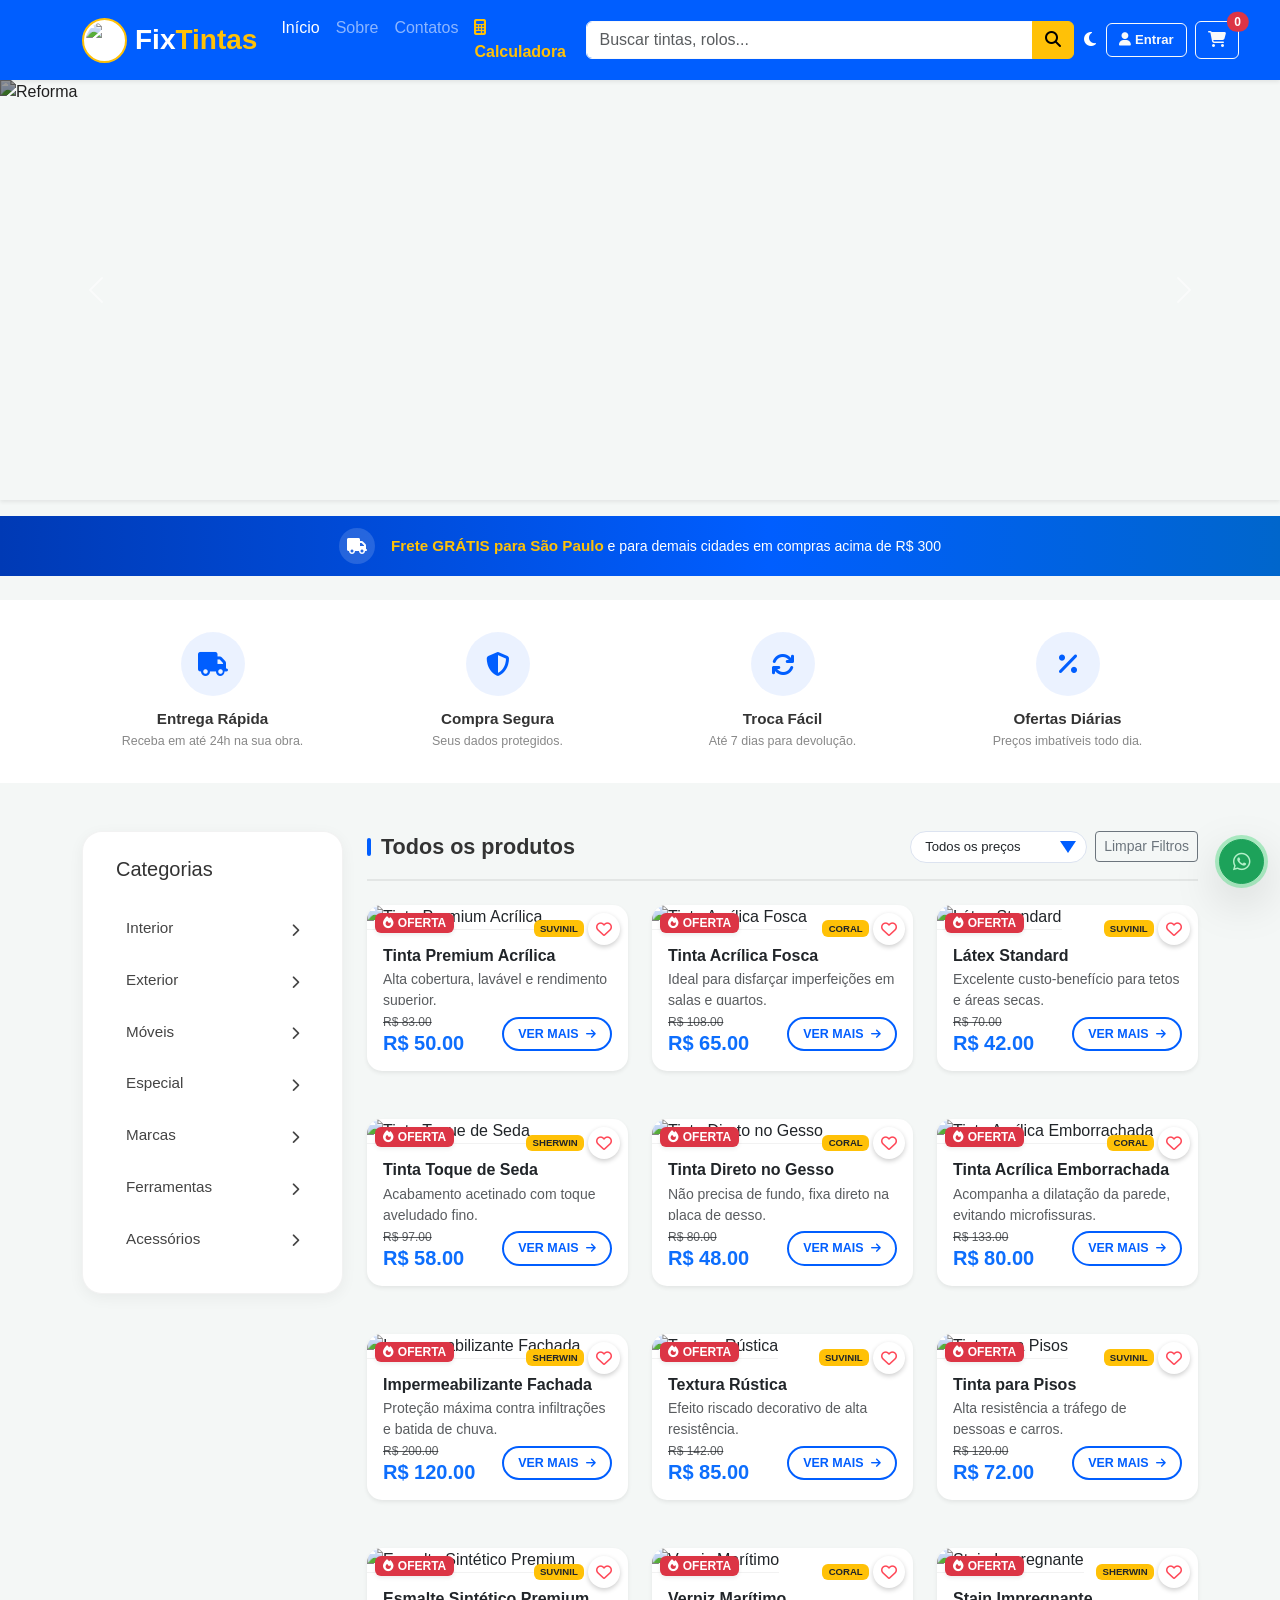
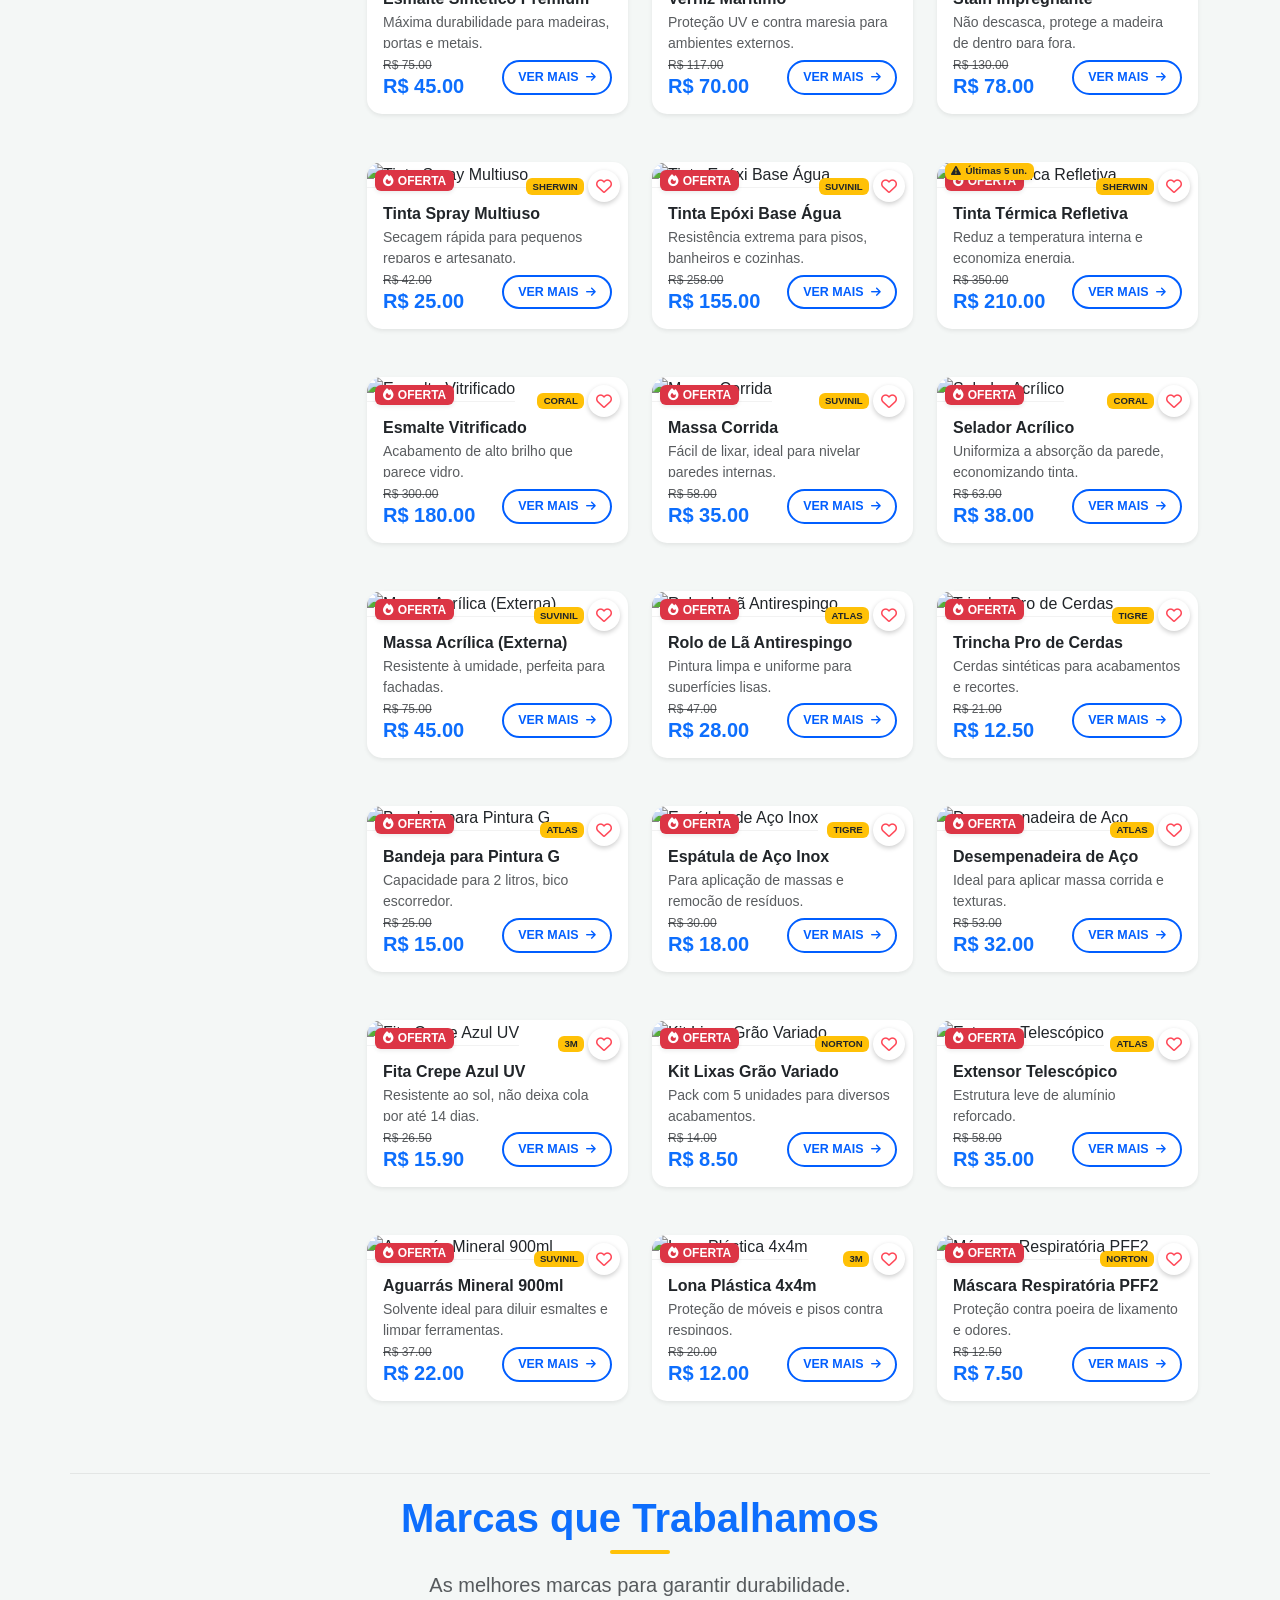
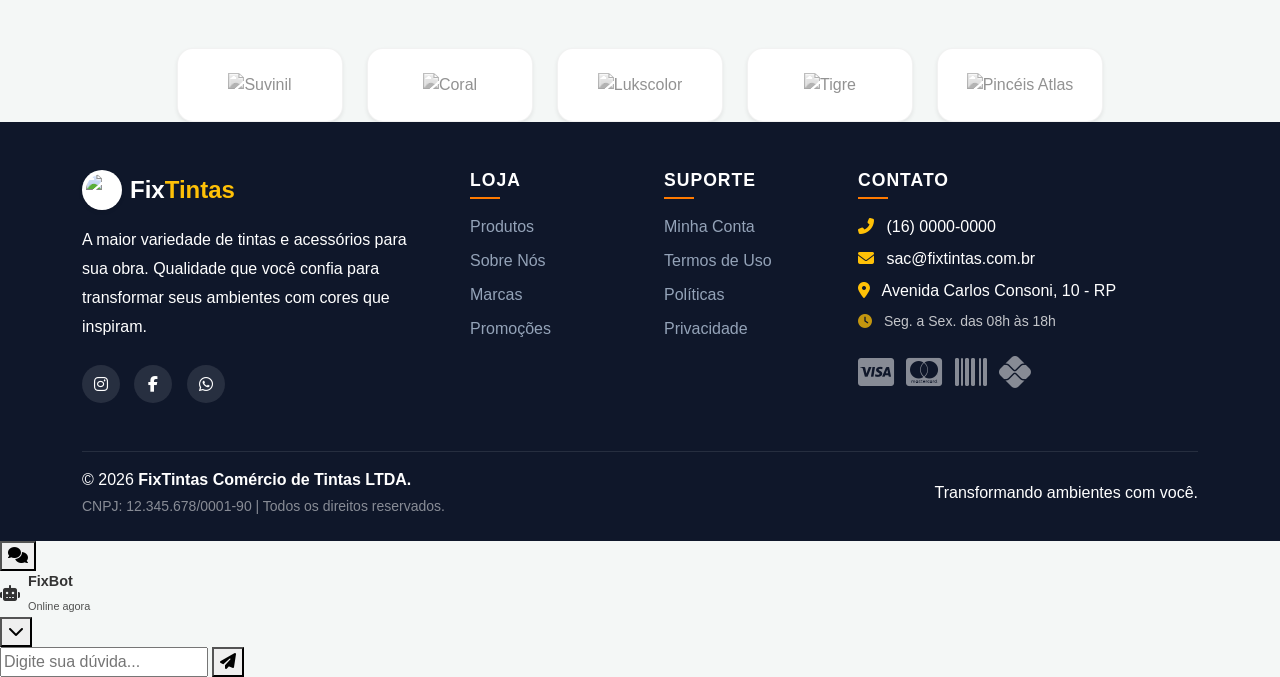
==== commit 623a48e2: "Update index.html" ====
--- a/index.html
+++ b/index.html
@@ -581,10 +581,11 @@
                             <div class="col-6">
                                 <input type="text" id="addrCEP"
                                        class="form-control form-control-sm border-0 shadow-sm"
-                                       placeholder="CEP (00000-000)"
+                                       placeholder="CEP * (obrigatório)"
                                        maxlength="9"
                                        inputmode="numeric"
-                                       required>
+                                       required
+                                       aria-required="true">
                             </div>
                             <div class="col-6">
                                 <button type="button"
@@ -1433,6 +1434,12 @@
                 <button class="admin-tab-btn" data-aba="adicionar" onclick="renderAdminAba('adicionar')">
                     <i class="fas fa-plus me-1"></i> Novo Produto
                 </button>
+                <button class="admin-tab-btn" data-aba="exportar" onclick="renderAdminAba('exportar')">
+                    <i class="fas fa-database me-1"></i> Backup
+                </button>
+                <button class="admin-tab-btn" data-aba="relatorio" onclick="renderAdminAba('relatorio')">
+                    <i class="fas fa-chart-bar me-1"></i> Relatório
+                </button>
             </div>
 
             <div class="modal-body p-0">
@@ -1463,5 +1470,56 @@
     new window.VLibras.Widget('https://vlibras.gov.br/app');
 </script>
 
+
+<!-- =====================================================================
+     FIXBOT — Chatbot de Atendimento
+     ===================================================================== -->
+<div id="fixbot-wrapper">
+    <!-- Botão flutuante -->
+    <button id="fixbot-toggle" onclick="toggleFixbot()" title="Falar com o FixBot" aria-label="Abrir chat de atendimento">
+        <i class="fas fa-comments fixbot-icon-open"></i>
+        <i class="fas fa-times fixbot-icon-close d-none"></i>
+        <span class="fixbot-badge" id="fixbot-badge"></span>
+    </button>
+
+    <!-- Painel do chat -->
+    <div id="fixbot-painel" role="dialog" aria-label="FixBot - Atendimento">
+        <!-- Header -->
+        <div id="fixbot-header">
+            <div class="d-flex align-items-center gap-2">
+                <div class="fixbot-header-avatar">
+                    <i class="fas fa-robot"></i>
+                </div>
+                <div>
+                    <div class="fw-bold" style="font-size:0.9rem;">FixBot</div>
+                    <div class="fixbot-online-dot">
+                        <span class="fixbot-dot"></span>
+                        <span style="font-size:0.68rem;opacity:0.85;">Online agora</span>
+                    </div>
+                </div>
+            </div>
+            <button class="fixbot-fechar-btn" onclick="toggleFixbot()" aria-label="Fechar chat">
+                <i class="fas fa-chevron-down"></i>
+            </button>
+        </div>
+
+        <!-- Mensagens -->
+        <div id="fixbot-msgs" role="log" aria-live="polite"></div>
+
+        <!-- Input -->
+        <div id="fixbot-footer">
+            <input id="fixbot-input"
+                   type="text"
+                   placeholder="Digite sua dúvida..."
+                   autocomplete="off"
+                   maxlength="200"
+                   aria-label="Mensagem para o FixBot">
+            <button onclick="fixbotEnviar()" aria-label="Enviar mensagem">
+                <i class="fas fa-paper-plane"></i>
+            </button>
+        </div>
+    </div>
+</div>
+
 </body>
-</html>+</html>
--- a/style.css
+++ b/style.css
@@ -1887,6 +1887,10 @@
     background-color: #0f172a !important;
     position:         relative;
     overflow:         hidden;
+    margin-bottom:    0 !important;
+    padding-bottom:   2rem;
+    /* FIX: garante que não haja espaço preto abaixo */
+    display:          block;
 }
 
 footer h5 {
@@ -2297,80 +2301,80 @@
 body.dark-mode .promo-price-old     { color: #777; }
 
 /* Marcas */
-body.dark-mode .marcas-section      { border-top-color: #333; }
-
-/* Marcas: texto e cards no dark mode */
-body.dark-mode .brand-card {
-    background: #1e2240 !important;
-    border-color: #2d2d4e;
-}
-body.dark-mode .brand-card:hover {
-    background: #243060 !important;
-    border-color: #ffc107;
-}
-body.dark-mode .brand-logo {
-    filter: grayscale(0%) brightness(1.8);
-    opacity: 0.9;
-}
-body.dark-mode .marcas-section h2,
-body.dark-mode .marcas-section p,
-body.dark-mode .marcas-section span {
-    color: #e2e8f0 !important;
-}
-
-/* Benefícios strip no dark mode */
-body.dark-mode .beneficios-strip {
-    background: #1a1a2e;
-    border-top: 1px solid #2d2d4e;
-    border-bottom: 1px solid #2d2d4e;
-}
-body.dark-mode .beneficio-item h5,
-body.dark-mode .beneficio-item p {
-    color: #e2e8f0 !important;
-}
-body.dark-mode .beneficio-icone-wrap {
-    background: rgba(0, 94, 255, 0.2);
-}
-
-/* Perfil modal dark mode */
-body.dark-mode #minhaContaModal .modal-content {
-    background: #1a1a2e;
-    color: #e2e8f0;
-}
-body.dark-mode #minhaContaModal .modal-body {
-    background: #1a1a2e;
-}
-body.dark-mode .account-option {
-    background: #1e2240;
-    border-color: #2d2d4e;
-    color: #e2e8f0;
-}
-body.dark-mode .account-option:hover {
-    background: #243060;
-    color: #60a5fa;
-}
-body.dark-mode #minhaContaModal .collapse .bg-light {
-    background: #1e2240 !important;
-    border-color: #2d2d4e !important;
-}
-body.dark-mode #minhaContaModal .form-control {
-    background: #12122a;
-    border-color: #2d2d4e;
-    color: #e2e8f0;
-}
-body.dark-mode #minhaContaModal .form-control::placeholder { color: #64748b; }
-
-/* Admin: hover da lista no dark mode */
-body.dark-mode #adminModal .list-group-item,
-body.dark-mode #adminModal .list-group-item-action {
-    background: #1e2240;
-    color: #e2e8f0;
-    border-color: #2d2d4e;
-}
-body.dark-mode #adminModal .list-group-item:hover,
-body.dark-mode #adminModal .list-group-item-action:hover {
-    background: #243060;
-    color: #60a5fa;
+body.dark-mode .marcas-section      { border-top-color: #333; }
+
+/* Marcas: texto e cards no dark mode */
+body.dark-mode .brand-card {
+    background: #1e2240 !important;
+    border-color: #2d2d4e;
+}
+body.dark-mode .brand-card:hover {
+    background: #243060 !important;
+    border-color: #ffc107;
+}
+body.dark-mode .brand-logo {
+    filter: grayscale(0%) brightness(1.8);
+    opacity: 0.9;
+}
+body.dark-mode .marcas-section h2,
+body.dark-mode .marcas-section p,
+body.dark-mode .marcas-section span {
+    color: #e2e8f0 !important;
+}
+
+/* Benefícios strip no dark mode */
+body.dark-mode .beneficios-strip {
+    background: #1a1a2e;
+    border-top: 1px solid #2d2d4e;
+    border-bottom: 1px solid #2d2d4e;
+}
+body.dark-mode .beneficio-item h5,
+body.dark-mode .beneficio-item p {
+    color: #e2e8f0 !important;
+}
+body.dark-mode .beneficio-icone-wrap {
+    background: rgba(0, 94, 255, 0.2);
+}
+
+/* Perfil modal dark mode */
+body.dark-mode #minhaContaModal .modal-content {
+    background: #1a1a2e;
+    color: #e2e8f0;
+}
+body.dark-mode #minhaContaModal .modal-body {
+    background: #1a1a2e;
+}
+body.dark-mode .account-option {
+    background: #1e2240;
+    border-color: #2d2d4e;
+    color: #e2e8f0;
+}
+body.dark-mode .account-option:hover {
+    background: #243060;
+    color: #60a5fa;
+}
+body.dark-mode #minhaContaModal .collapse .bg-light {
+    background: #1e2240 !important;
+    border-color: #2d2d4e !important;
+}
+body.dark-mode #minhaContaModal .form-control {
+    background: #12122a;
+    border-color: #2d2d4e;
+    color: #e2e8f0;
+}
+body.dark-mode #minhaContaModal .form-control::placeholder { color: #64748b; }
+
+/* Admin: hover da lista no dark mode */
+body.dark-mode #adminModal .list-group-item,
+body.dark-mode #adminModal .list-group-item-action {
+    background: #1e2240;
+    color: #e2e8f0;
+    border-color: #2d2d4e;
+}
+body.dark-mode #adminModal .list-group-item:hover,
+body.dark-mode #adminModal .list-group-item-action:hover {
+    background: #243060;
+    color: #60a5fa;
 }
 
 /* Voltar ao topo */
@@ -2437,943 +2441,1161 @@
 
 @media (pointer: coarse) {
     .nav-link, .custom-menu .list-group-item, .footer-link { padding: 12px 10px; }
-}
-/* ==========================================================================
-   TAREFA 1 — PERFIL DO USUÁRIO (MODAL REFORMULADO)
-   ========================================================================== */
-
-/* Header com gradiente no modal de perfil */
-.perfil-modal-header {
-    background: linear-gradient(135deg, #003ab5 0%, #005eff 60%, #0080ff 100%);
-    padding: 2.5rem 1.5rem 1.5rem;
-    text-align: center;
-    position: relative;
-    color: #fff;
-}
-
-/* Container do avatar com suporte a foto */
-.perfil-avatar-wrap {
-    width: 90px;
-    height: 90px;
-    border-radius: 50%;
-    display: flex;
-    align-items: center;
-    justify-content: center;
-    font-size: 2rem;
-    font-weight: 800;
-    color: #fff;
-    margin: 0 auto 0.5rem;
-    border: 4px solid rgba(255,255,255,0.35);
-    box-shadow: 0 4px 18px rgba(0,0,0,0.25);
-    cursor: pointer;
-    transition: border-color 0.2s, box-shadow 0.2s;
-    overflow: hidden;
-    position: relative;
-}
-.perfil-avatar-wrap:hover {
-    border-color: rgba(255,255,255,0.8);
-    box-shadow: 0 6px 24px rgba(0,0,0,0.3);
-}
-
-/* Foto de perfil dentro do avatar grande */
-.usuario-avatar-foto-grande {
-    width: 100%;
-    height: 100%;
-    object-fit: cover;
-    border-radius: 50%;
-}
-
-/* Foto de perfil no header da navbar */
-.usuario-avatar-header {
-    display: inline-flex;
-    align-items: center;
-    justify-content: center;
-    width: 26px;
-    height: 26px;
-    border-radius: 50%;
-    font-size: 0.65rem;
-    font-weight: 700;
-    color: #fff;
-    margin-right: 6px;
-    flex-shrink: 0;
-    vertical-align: middle;
-}
-.usuario-avatar-header.usuario-avatar-foto {
-    object-fit: cover;
-}
-
-/* Botões de ação sobre o avatar */
-.perfil-avatar-acoes {
-    display: flex;
-    justify-content: center;
-    gap: 8px;
-    margin-bottom: 0.5rem;
-}
-.perfil-avatar-btn {
-    background: rgba(255,255,255,0.18);
-    border: 1px solid rgba(255,255,255,0.35);
-    color: #fff;
-    border-radius: 50%;
-    width: 30px;
-    height: 30px;
-    display: flex;
-    align-items: center;
-    justify-content: center;
-    font-size: 0.7rem;
-    cursor: pointer;
-    transition: background 0.2s;
-}
-.perfil-avatar-btn:hover {
-    background: rgba(255,255,255,0.32);
-}
-.perfil-avatar-btn-danger:hover {
-    background: rgba(220,53,69,0.55);
-}
-
-/* Nome e e-mail no header do perfil */
-.perfil-nome {
-    font-size: 1.1rem;
-    font-weight: 700;
-    color: #fff;
-    cursor: pointer;
-    display: inline-block;
-    transition: opacity 0.2s;
-}
-.perfil-nome:hover {
-    opacity: 0.8;
-    text-decoration: underline dotted rgba(255,255,255,0.6);
-}
-.perfil-email {
-    font-size: 0.78rem;
-    color: rgba(255,255,255,0.75);
-    margin-top: 2px;
-    margin-bottom: 0;
-}
-
-/* Avatar mini para tabela de admin */
-.usuario-avatar-mini {
-    width: 32px;
-    height: 32px;
-    border-radius: 50%;
-    display: flex;
-    align-items: center;
-    justify-content: center;
-    font-size: 0.65rem;
-    font-weight: 700;
-    color: #fff;
-    flex-shrink: 0;
-}
-
-/* ==========================================================================
-   TAREFA 6 — MODAL DE PRODUTO ENRIQUECIDO
-   ========================================================================== */
-
-/* Container do conteúdo extra abaixo da imagem */
-.modal-extra-content {
-    display: flex;
-    flex-direction: column;
-    gap: 0;
-}
-
-/* Card de informação (como usar / características) */
-.modal-info-card {
-    border: 1px solid #e9ecef;
-    border-radius: 10px;
-    overflow: hidden;
-    background: #fff;
-}
-.modal-info-card-header {
-    background: #f8f9fa;
-    padding: 8px 12px;
-    display: flex;
-    align-items: center;
-    gap: 8px;
-    font-size: 0.78rem;
-    font-weight: 700;
-    color: #333;
-    border-bottom: 1px solid #e9ecef;
-}
-.modal-info-card-header i {
-    color: #005eff;
-    font-size: 0.8rem;
-}
-.modal-info-card-body {
-    padding: 10px 12px;
-}
-
-/* Passo de "como usar" */
-.modal-info-passo {
-    display: flex;
-    align-items: flex-start;
-    gap: 6px;
-    font-size: 0.75rem;
-    color: #555;
-    padding: 3px 0;
-    line-height: 1.4;
-}
-.modal-info-passo i {
-    margin-top: 1px;
-    flex-shrink: 0;
-}
-
-/* Linha de característica técnica */
-.modal-caract-linha {
-    display: flex;
-    justify-content: space-between;
-    align-items: center;
-    padding: 4px 0;
-    font-size: 0.75rem;
-    border-bottom: 1px dotted #eee;
-}
-.modal-caract-linha:last-child {
-    border-bottom: none;
-}
-.modal-caract-label {
-    color: #888;
-    font-weight: 500;
-}
-.modal-caract-valor {
-    color: #222;
-    font-weight: 600;
-    text-align: right;
-}
-
-/* Resumo de avaliações */
-.modal-avaliacoes-resumo {
-    display: flex;
-    align-items: center;
-    gap: 10px;
-    background: #f8f9fa;
-    border: 1px solid #e9ecef;
-    border-radius: 10px;
-    padding: 10px 14px;
-}
-.modal-aval-nota {
-    font-size: 1.8rem;
-    font-weight: 800;
-    color: #222;
-    line-height: 1;
-}
-.modal-aval-estrelas {
-    font-size: 0.7rem;
-}
-.modal-aval-badge {
-    margin-left: auto;
-    background: #d1e7dd;
-    color: #0f5132;
-    padding: 4px 8px;
-    border-radius: 20px;
-    font-size: 0.68rem;
-    font-weight: 600;
-    white-space: nowrap;
-}
-
-/* ==========================================================================
-   TAREFA 7 — PAINEL ADMINISTRATIVO
-   ========================================================================== */
-
-/* Header do modal admin */
-.admin-modal-header {
-    background: #1a1a2e;
-    color: #fff;
-    border-radius: 0;
-}
-.admin-modal-header .btn-close {
-    filter: invert(1);
-}
-.admin-badge-icon {
-    width: 40px;
-    height: 40px;
-    border-radius: 10px;
-    background: linear-gradient(135deg, #ffc107, #ff8c00);
-    display: flex;
-    align-items: center;
-    justify-content: center;
-    color: #fff;
-    font-size: 1rem;
-}
-
-/* Barra de abas do admin */
-.admin-tabs-nav {
-    display: flex;
-    background: #f0f2f5;
-    border-bottom: 2px solid #dee2e6;
-    overflow-x: auto;
-    -webkit-overflow-scrolling: touch;
-    scrollbar-width: none;
-}
-.admin-tabs-nav::-webkit-scrollbar { display: none; }
-
-.admin-tab-btn {
-    padding: 10px 20px;
-    font-size: 0.8rem;
-    font-weight: 600;
-    color: #666;
-    border: none;
-    background: transparent;
-    border-bottom: 3px solid transparent;
-    cursor: pointer;
-    white-space: nowrap;
-    transition: color 0.2s, border-color 0.2s;
-}
-.admin-tab-btn:hover {
-    color: #005eff;
-    background: rgba(0,94,255,0.04);
-}
-.admin-tab-btn.ativa {
-    color: #005eff;
-    border-bottom-color: #005eff;
-    background: rgba(0,94,255,0.05);
-}
-
-/* Cabeçalho de seção dentro do admin */
-.admin-section-header {
-    display: flex;
-    align-items: center;
-    justify-content: space-between;
-    padding: 12px 4px;
-    margin-bottom: 12px;
-    border-bottom: 2px solid #f0f0f0;
-    font-size: 0.85rem;
-    font-weight: 700;
-    color: #333;
-}
-
-/* ==========================================================================
-   TAREFA 5 — RESPONSIVIDADE (CORREÇÕES MOBILE/TABLET)
-   ========================================================================== */
-
-/* --- MOBILE (≤ 576px) --- */
-@media (max-width: 576px) {
-
-    /* Navbar: compactar */
-    .navbar-brand span {
-        font-size: 0.9rem !important;
-    }
-    #btnLoginHeader .d-none.d-md-inline { display: none !important; }
-
-    /* Hero: texto menor */
-    .hero-section h1 { font-size: 1.6rem !important; }
-    .hero-section p  { font-size: 0.9rem !important; }
-
-    /* Produtos: 1 coluna forçada em telas muito pequenas */
-    #product-list .col-sm-6 { flex: 0 0 100%; max-width: 100%; }
-
-    /* Cards de produto: altura de imagem menor */
-    .product-card .card-img-top { height: 180px !important; }
-
-    /* Modal de produto: coluna única empilhada */
-    #productModal .modal-body .row > .col-md-6 {
-        flex: 0 0 100%;
-        max-width: 100%;
-    }
-    #productModal .modal-body {
-        padding: 1rem !important;
-    }
-
-    /* Modal de perfil: avatar menor */
-    .perfil-avatar-wrap { width: 70px; height: 70px; font-size: 1.5rem; }
-    .perfil-modal-header { padding: 2rem 1rem 1rem; }
-
-    /* Carrinho: itens mais compactos */
-    .cart-item-nome { font-size: 0.78rem !important; }
-    .cart-item-qty  { gap: 2px !important; }
-
-    /* Badges do header: esconder em telas muito pequenas */
-    .badge-mobile-hidden { display: none !important; }
-
-    /* Frete: ajuste do input */
-    .frete-input { font-size: 0.8rem; }
-    .frete-btn   { font-size: 0.8rem; padding: 6px 10px; }
-
-    /* Filtro de preço: rolagem horizontal */
-    .price-filter-wrap {
-        overflow-x: auto;
-        white-space: nowrap;
-        -webkit-overflow-scrolling: touch;
-        padding-bottom: 4px;
-    }
-
-    /* Checkout / confirmação */
-    .checkout-summary { font-size: 0.8rem; }
-
-    /* Admin tabs: ícones apenas */
-    .admin-tab-btn { padding: 8px 12px; font-size: 0.72rem; }
-
-    /* Botões de ação do carrinho */
-    .cart-action-btns { flex-direction: column; gap: 8px; }
-
-    /* Toast: largura máxima */
-    .toast-container { max-width: 90vw !important; }
-
-    /* Modal extra content: oculta avaliações em telas muito pequenas */
-    .modal-avaliacoes-resumo { display: none; }
-}
-
-/* --- TABLET (577px – 991px) --- */
-@media (min-width: 577px) and (max-width: 991px) {
-
-    /* Produtos: 2 colunas em tablet */
-    #product-list .col-lg-4 { flex: 0 0 50%; max-width: 50%; }
-
-    /* Hero: tamanho intermediário */
-    .hero-section h1 { font-size: 2rem !important; }
-
-    /* Sidebar: ocultar em tablet, usar offcanvas */
-    .sidebar-desktop { display: none; }
-
-    /* Modal de produto: imagem menor */
-    #productModal .col-md-6:first-child img {
-        height: 220px !important;
-    }
-
-    /* Navbar */
-    .navbar-brand span { font-size: 1rem !important; }
-
-    /* Cards de produto */
-    .product-card .card-img-top { height: 200px !important; }
-}
-
-/* --- TOUCH: aumentar área de toque em botões pequenos --- */
-@media (pointer: coarse) {
-    .btn-favorite,
-    .perfil-avatar-btn,
-    .admin-tab-btn {
-        min-height: 36px;
-        min-width: 36px;
-    }
-    .cart-item .btn-sm {
-        min-width: 32px;
-        min-height: 32px;
-    }
-    /* Evita zoom no iOS ao focar inputs */
-    input[type="text"],
-    input[type="email"],
-    input[type="password"],
-    input[type="number"],
-    select,
-    textarea {
-        font-size: 16px !important;
-    }
-}
-
-/* --- AJUSTE GERAL: modal scroll em telas pequenas --- */
-@media (max-height: 700px) {
-    .modal-dialog-scrollable .modal-body {
-        max-height: 60vh;
-    }
-}
-
-/* ==========================================================================
-   FIXES — CORREÇÕES DE BUGS (v2)
-   ========================================================================== */
-
-/* FIX: Espaço entre o fundo azul do perfil e o conteúdo abaixo */
-#minhaContaModal .modal-body {
-    padding-top: 1.5rem !important;
-    background: #fff;
-}
-body.dark-mode #minhaContaModal .modal-body {
-    background: #1a1a2e;
-}
-
-/* FIX: Produtos no celular — 2 por fileira */
-@media (max-width: 575px) {
-    #product-list > div {
-        flex: 0 0 50% !important;
-        max-width: 50% !important;
-        padding: 6px !important;
-    }
-    #product-list > div .product-card .card-img-top {
-        height: 130px !important;
-    }
-    #product-list > div .product-card .card-body {
-        padding: 8px 8px 6px !important;
-    }
-    #product-list > div .product-card .card-title {
-        font-size: 0.75rem !important;
-        margin-bottom: 4px !important;
-    }
-    #product-list > div .product-card .card-text {
-        display: none !important;
-    }
-    #product-list > div .product-card .product-price {
-        font-size: 0.85rem !important;
-    }
-    #product-list > div .product-card .btn {
-        font-size: 0.7rem !important;
-        padding: 5px 8px !important;
-    }
-}
-
-/* FIX: Dark mode — Modal de produto (Como usar, Características, Avaliações) */
-body.dark-mode .modal-info-card {
-    background: #1e293b;
-    border-color: #334155;
-}
-body.dark-mode .modal-info-card-header {
-    background: #0f172a;
-    color: #e2e8f0;
-    border-bottom-color: #334155;
-}
-body.dark-mode .modal-info-passo {
-    color: #94a3b8;
-}
-body.dark-mode .modal-caract-linha {
-    border-bottom-color: #334155;
-}
-body.dark-mode .modal-caract-label {
-    color: #64748b;
-}
-body.dark-mode .modal-caract-valor {
-    color: #e2e8f0;
-}
-body.dark-mode .modal-avaliacoes-resumo {
-    background: #0f172a;
-    border-color: #334155;
-}
-body.dark-mode .modal-aval-nota {
-    color: #e2e8f0;
-}
-body.dark-mode .modal-aval-badge {
-    background: #064e3b;
-    color: #6ee7b7;
-}
-body.dark-mode .modal-extra-content .mb-3 {
-    border-color: #334155 !important;
-}
-
-/* FIX: Banner frete grátis SP */
-.banner-frete-gratis {
-    position: relative;
-    width: 100%;
-    min-height: 340px;
-    background: linear-gradient(135deg, #003ab5 0%, #005eff 50%, #0066cc 100%);
-    display: flex;
-    align-items: center;
-    overflow: hidden;
-}
-.banner-frete-bg {
-    position: absolute;
-    inset: 0;
-    background:
-        radial-gradient(circle at 80% 50%, rgba(255,193,7,0.12) 0%, transparent 60%),
-        radial-gradient(circle at 10% 80%, rgba(0,0,0,0.2) 0%, transparent 50%);
-    pointer-events: none;
-}
-/* Padrão de bolinhas decorativas */
-.banner-frete-bg::before {
-    content: '';
-    position: absolute;
-    right: 5%;
-    top: 50%;
-    transform: translateY(-50%);
-    width: 260px;
-    height: 260px;
-    border-radius: 50%;
-    border: 40px solid rgba(255,255,255,0.06);
-}
-.banner-frete-bg::after {
-    content: '';
-    position: absolute;
-    right: 12%;
-    top: 50%;
-    transform: translateY(-50%);
-    width: 160px;
-    height: 160px;
-    border-radius: 50%;
-    border: 30px solid rgba(255,255,255,0.08);
-}
-.banner-frete-conteudo {
-    position: relative;
-    z-index: 2;
-    display: flex;
-    align-items: center;
-    gap: 2rem;
-    padding: 2.5rem 3rem;
-    width: 100%;
-}
-.banner-frete-icone-wrap {
-    flex-shrink: 0;
-    width: 90px;
-    height: 90px;
-    border-radius: 50%;
-    background: rgba(255,255,255,0.12);
-    border: 2px solid rgba(255,255,255,0.2);
-    display: flex;
-    align-items: center;
-    justify-content: center;
-    font-size: 2.5rem;
-    color: #fff;
-}
-.banner-frete-texto {
-    flex: 1;
-    min-width: 0;
-}
-.banner-frete-tag {
-    display: inline-block;
-    background: rgba(255,193,7,0.2);
-    color: #ffc107;
-    border: 1px solid rgba(255,193,7,0.4);
-    border-radius: 20px;
-    padding: 3px 12px;
-    font-size: 0.72rem;
-    font-weight: 700;
-    text-transform: uppercase;
-    letter-spacing: 0.05em;
-    margin-bottom: 10px;
-}
-.banner-frete-titulo {
-    font-size: 2rem;
-    font-weight: 800;
-    color: #fff;
-    margin-bottom: 10px;
-    line-height: 1.2;
-}
-.banner-frete-subtitulo {
-    color: rgba(255,255,255,0.8);
-    font-size: 0.95rem;
-    margin-bottom: 0;
-    line-height: 1.5;
-}
-.banner-frete-destaque {
-    color: #ffc107;
-    font-weight: 600;
-}
-.banner-frete-cta {
-    flex-shrink: 0;
-    text-align: center;
-}
-
-/* Mobile: banner frete */
-@media (max-width: 768px) {
-    .banner-frete-gratis { min-height: 220px; }
-    .banner-frete-conteudo {
-        flex-direction: column;
-        align-items: flex-start;
-        gap: 1rem;
-        padding: 1.5rem;
-    }
-    .banner-frete-icone-wrap { width: 56px; height: 56px; font-size: 1.5rem; }
-    .banner-frete-titulo { font-size: 1.3rem; }
-    .banner-frete-subtitulo { font-size: 0.82rem; }
-    .banner-frete-bg::before,
-    .banner-frete-bg::after { display: none; }
-}
-
-
-/* ==========================================================================
-   FAIXA DE FRETE GRÁTIS SP (abaixo do carrossel)
-   ========================================================================== */
-.faixa-frete-gratis {
-    background: linear-gradient(90deg, #003ab5 0%, #005eff 60%, #0066cc 100%);
-    padding: 0;
-}
-.faixa-frete-inner {
-    display:         flex;
-    align-items:     center;
-    justify-content: center;
-    gap:             16px;
-    padding:         12px 20px;
-    flex-wrap:       wrap;
-}
-.faixa-frete-icone {
-    width:        36px;
-    height:       36px;
-    border-radius: 50%;
-    background:   rgba(255,255,255,0.15);
-    display:      flex;
-    align-items:  center;
-    justify-content: center;
-    color:        #fff;
-    font-size:    1rem;
-    flex-shrink:  0;
-}
-.faixa-frete-texto {
-    color:       #fff;
-    font-size:   0.88rem;
-    text-align:  center;
-    line-height: 1.4;
-}
-.faixa-frete-texto strong {
-    color:       #ffc107;
-    font-size:   0.95rem;
-}
-.faixa-frete-btn {
-    background:    rgba(255,255,255,0.15);
-    border:        1px solid rgba(255,255,255,0.4);
-    color:         #fff;
-    border-radius: 20px;
-    padding:       6px 16px;
-    font-size:     0.8rem;
-    font-weight:   600;
-    cursor:        pointer;
-    white-space:   nowrap;
-    transition:    background 0.2s;
-    flex-shrink:   0;
-}
-.faixa-frete-btn:hover {
-    background: rgba(255,255,255,0.28);
-}
-
-@media (max-width: 480px) {
-    .faixa-frete-inner { gap: 8px; padding: 10px 14px; }
-    .faixa-frete-icone { display: none; }
-    .faixa-frete-texto { font-size: 0.78rem; }
-}
-
-body.dark-mode .faixa-frete-gratis {
-    background: linear-gradient(90deg, #001f6b 0%, #003ab5 60%, #004499 100%);
-}
-
-/* ==========================================================================
-   FIXES v3 — Admin dark mode, nav abas fixo, botão login mobile
-   ========================================================================== */
-
-/* --- Admin: abas fixas no topo do modal (não somem com scroll) --- */
-/* Layout flex do modal admin — tabs sempre visíveis, body scrollável */
-#adminModal .modal-dialog {
-    margin: 1.5rem auto;
-}
-#adminModal .admin-modal-content {
-    display: flex;
-    flex-direction: column;
-    height: 88vh;
-    max-height: 88vh;
-    overflow: hidden;
-}
-#adminModal .modal-header {
-    flex-shrink: 0;
-    min-height: 64px;
-}
-#adminModal .admin-tabs-nav {
-    flex-shrink: 0;
-    position: relative; /* tabs nunca saem do fluxo */
-    z-index: 5;
-    border-bottom: 2px solid rgba(0,0,0,0.1);
-}
-#adminModal .modal-body {
-    flex: 1 1 auto;
-    overflow-y: auto;
-    overflow-x: hidden;
-    padding: 0 !important;
-    min-height: 0; /* essencial para flex + overflow funcionar */
-}
-#adminModal #adminTabContent {
-    padding: 1rem;
-    min-height: 100%;
-}
-
-/* --- Admin: Dark Mode --- */
-body.dark-mode #adminModal .modal-content,
-body.dark-mode #adminModal .admin-modal-content {
-    background: #1a1a2e;
-    color: #e2e8f0;
-}
-body.dark-mode .admin-modal-header {
-    background: #0d0d1a;
-}
-body.dark-mode .admin-tabs-nav {
-    background: #12122a;
-    border-bottom-color: #2d2d4e;
-}
-body.dark-mode .admin-tab-btn {
-    color: #94a3b8;
-}
-body.dark-mode .admin-tab-btn:hover {
-    color: #60a5fa;
-    background: rgba(96,165,250,0.06);
-}
-body.dark-mode .admin-tab-btn.ativa {
-    color: #60a5fa;
-    border-bottom-color: #60a5fa;
-    background: rgba(96,165,250,0.08);
-}
-body.dark-mode .admin-section-header {
-    color: #e2e8f0;
-    border-bottom-color: #2d2d4e;
-}
-body.dark-mode #adminModal .table {
-    color: #e2e8f0;
-}
-body.dark-mode #adminModal .table-light {
-    background: #1e2240 !important;
-    color: #94a3b8;
-}
-body.dark-mode #adminModal .table-hover tbody tr:hover {
-    background: rgba(255,255,255,0.04);
-}
-body.dark-mode #adminModal .form-control,
-body.dark-mode #adminModal .form-select {
-    background: #1e2240;
-    border-color: #2d2d4e;
-    color: #e2e8f0;
-}
-body.dark-mode #adminModal .form-control::placeholder {
-    color: #64748b;
-}
-body.dark-mode #adminModal .form-label {
-    color: #94a3b8;
-}
-body.dark-mode #adminModal .btn-outline-secondary {
-    color: #94a3b8;
-    border-color: #2d2d4e;
-}
-body.dark-mode #adminModal .badge.bg-light {
-    background: #2d2d4e !important;
-    color: #94a3b8 !important;
-}
-
-/* --- Botão de login no header: sempre mostra ícone + nome --- */
-#btnLoginHeader {
-    display: flex !important;
-    align-items: center;
-    gap: 0;
-    padding: 6px 12px;
-    font-size: 0.82rem;
-    white-space: nowrap;
-}
-.usuario-header-nome {
-    display: inline !important;
-    font-size: 0.82rem;
-    font-weight: 600;
-}
-
-/* Em telas muito pequenas: reduz padding para caber */
-@media (max-width: 380px) {
-    #btnLoginHeader { padding: 5px 8px; font-size: 0.75rem; }
-    .usuario-header-nome { font-size: 0.75rem; }
-    .usuario-avatar-header { width: 20px; height: 20px; font-size: 0.55rem; }
-}
-
-/* ==========================================================================
-   ADMIN DARK MODE — complemento (modal-body, form-check, badges)
-   ========================================================================== */
-body.dark-mode #adminModal .modal-body {
-    background: #1a1a2e;
-}
-body.dark-mode #adminModal .form-check-label {
-    color: #94a3b8;
-}
-body.dark-mode #adminModal .form-check-input {
-    background-color: #1e2240;
-    border-color: #3d4870;
-}
-body.dark-mode #adminModal .form-check-input:checked {
-    background-color: #005eff;
-    border-color: #005eff;
-}
-body.dark-mode #adminModal textarea {
-    background: #1e2240;
-    border-color: #2d2d4e;
-    color: #e2e8f0;
-}
-body.dark-mode #adminModal .btn-warning {
-    color: #1a1a2e;
-}
-body.dark-mode #adminModal .table td,
-body.dark-mode #adminModal .table th {
-    border-color: #2d2d4e;
-}
-body.dark-mode #adminModal .sticky-top {
-    background: #1e2240 !important;
-}
-body.dark-mode #adminModal .admin-section-header {
-    border-bottom-color: #2d2d4e;
-}
-
-/* ==========================================================================
-   ADMIN LAYOUT MOBILE
-   ========================================================================== */
-@media (max-width: 575px) {
-    #adminModal .modal-dialog { margin: 0.5rem; }
-    #adminModal .admin-modal-content { height: 96vh; max-height: 96vh; }
-    #adminModal .admin-modal-header { padding: 10px 14px; }
-    .admin-badge-icon { width: 32px; height: 32px; font-size: 0.8rem; }
-    #adminModal .modal-title { font-size: 0.9rem; }
-    .admin-tab-btn { padding: 8px 10px; font-size: 0.7rem; }
-}
-
-/* ==========================================================================
-   FIXES FINAIS v4 — Responsividade, Admin, Dark Mode
-   ========================================================================== */
-
-/* --- Cards mobile: preço sem quebra de linha --- */
-@media (max-width: 575px) {
-    .product-price,
-    .product-card .card-title,
-    .product-card .fw-bold {
-        white-space: nowrap;
-        overflow: hidden;
-        text-overflow: ellipsis;
-    }
-    .product-card .card-body {
-        padding: 8px !important;
-    }
-    /* Botão de adicionar ao carrinho em mobile */
-    .product-card .btn {
-        font-size: 0.68rem !important;
-        padding: 4px 6px !important;
-        white-space: nowrap;
-    }
-    /* Badge de promoção compacto */
-    .badge-promo {
-        font-size: 0.6rem !important;
-        padding: 2px 5px !important;
-    }
-}
-
-/* --- Admin: input de estoque inline --- */
-.admin-estoque-input {
-    height: 26px !important;
-    font-size: 0.75rem !important;
-}
-body.dark-mode .admin-estoque-input {
-    background: #12122a;
-    border-color: #2d2d4e;
-    color: #e2e8f0;
-}
-
-/* --- Admin: detalhe de usuário dark mode --- */
-body.dark-mode #adminTabContent .border {
-    border-color: #2d2d4e !important;
-}
-body.dark-mode #adminTabContent .text-muted {
-    color: #64748b !important;
-}
-body.dark-mode #adminTabContent li {
-    color: #e2e8f0;
-}
-
-/* --- Botões mobile no header: sem overflow --- */
-#btnLoginHeaderMobile {
-    max-width: 120px;
-    overflow: hidden;
-}
-#btnLoginHeaderMobile .usuario-header-nome {
-    overflow: hidden;
-    text-overflow: ellipsis;
-    white-space: nowrap;
-    max-width: 70px;
-    display: inline-block;
-    vertical-align: middle;
-}
-
-/* --- Navbar mobile: z-index correto para collapse sobre conteúdo --- */
-#navbarNav.show {
-    z-index: 1039;
-    background: var(--primary-blue, #005eff);
-    padding: 12px 16px;
-    border-top: 1px solid rgba(255,255,255,0.1);
-}
-
-/* --- Dark mode: faixa de frete no modo escuro --- */
-body.dark-mode .faixa-frete-gratis {
-    background: linear-gradient(90deg, #001f6b 0%, #002fa0 60%, #003280 100%);
-}
-
-/* --- Alerta carrinho abandonado --- */
-@keyframes slideUpBanner {
-    from { opacity: 0; transform: translateY(30px); }
-    to   { opacity: 1; transform: translateY(0);    }
-}
+}
+/* ==========================================================================
+   TAREFA 1 — PERFIL DO USUÁRIO (MODAL REFORMULADO)
+   ========================================================================== */
+
+/* Header com gradiente no modal de perfil */
+.perfil-modal-header {
+    background: linear-gradient(135deg, #003ab5 0%, #005eff 60%, #0080ff 100%);
+    padding: 2.5rem 1.5rem 1.5rem;
+    text-align: center;
+    position: relative;
+    color: #fff;
+}
+
+/* Container do avatar com suporte a foto */
+.perfil-avatar-wrap {
+    width: 90px;
+    height: 90px;
+    border-radius: 50%;
+    display: flex;
+    align-items: center;
+    justify-content: center;
+    font-size: 2rem;
+    font-weight: 800;
+    color: #fff;
+    margin: 0 auto 0.5rem;
+    border: 4px solid rgba(255,255,255,0.35);
+    box-shadow: 0 4px 18px rgba(0,0,0,0.25);
+    cursor: pointer;
+    transition: border-color 0.2s, box-shadow 0.2s;
+    overflow: hidden;
+    position: relative;
+}
+.perfil-avatar-wrap:hover {
+    border-color: rgba(255,255,255,0.8);
+    box-shadow: 0 6px 24px rgba(0,0,0,0.3);
+}
+
+/* Foto de perfil dentro do avatar grande */
+.usuario-avatar-foto-grande {
+    width: 100%;
+    height: 100%;
+    object-fit: cover;
+    border-radius: 50%;
+}
+
+/* Foto de perfil no header da navbar */
+.usuario-avatar-header {
+    display: inline-flex;
+    align-items: center;
+    justify-content: center;
+    width: 26px;
+    height: 26px;
+    border-radius: 50%;
+    font-size: 0.65rem;
+    font-weight: 700;
+    color: #fff;
+    margin-right: 6px;
+    flex-shrink: 0;
+    vertical-align: middle;
+}
+.usuario-avatar-header.usuario-avatar-foto {
+    object-fit: cover;
+}
+
+/* Botões de ação sobre o avatar */
+.perfil-avatar-acoes {
+    display: flex;
+    justify-content: center;
+    gap: 8px;
+    margin-bottom: 0.5rem;
+}
+.perfil-avatar-btn {
+    background: rgba(255,255,255,0.18);
+    border: 1px solid rgba(255,255,255,0.35);
+    color: #fff;
+    border-radius: 50%;
+    width: 30px;
+    height: 30px;
+    display: flex;
+    align-items: center;
+    justify-content: center;
+    font-size: 0.7rem;
+    cursor: pointer;
+    transition: background 0.2s;
+}
+.perfil-avatar-btn:hover {
+    background: rgba(255,255,255,0.32);
+}
+.perfil-avatar-btn-danger:hover {
+    background: rgba(220,53,69,0.55);
+}
+
+/* Nome e e-mail no header do perfil */
+.perfil-nome {
+    font-size: 1.1rem;
+    font-weight: 700;
+    color: #fff;
+    cursor: pointer;
+    display: inline-block;
+    transition: opacity 0.2s;
+}
+.perfil-nome:hover {
+    opacity: 0.8;
+    text-decoration: underline dotted rgba(255,255,255,0.6);
+}
+.perfil-email {
+    font-size: 0.78rem;
+    color: rgba(255,255,255,0.75);
+    margin-top: 2px;
+    margin-bottom: 0;
+}
+
+/* Avatar mini para tabela de admin */
+.usuario-avatar-mini {
+    width: 32px;
+    height: 32px;
+    border-radius: 50%;
+    display: flex;
+    align-items: center;
+    justify-content: center;
+    font-size: 0.65rem;
+    font-weight: 700;
+    color: #fff;
+    flex-shrink: 0;
+}
+
+/* ==========================================================================
+   TAREFA 6 — MODAL DE PRODUTO ENRIQUECIDO
+   ========================================================================== */
+
+/* Container do conteúdo extra abaixo da imagem */
+.modal-extra-content {
+    display: flex;
+    flex-direction: column;
+    gap: 0;
+}
+
+/* Card de informação (como usar / características) */
+.modal-info-card {
+    border: 1px solid #e9ecef;
+    border-radius: 10px;
+    overflow: hidden;
+    background: #fff;
+}
+.modal-info-card-header {
+    background: #f8f9fa;
+    padding: 8px 12px;
+    display: flex;
+    align-items: center;
+    gap: 8px;
+    font-size: 0.78rem;
+    font-weight: 700;
+    color: #333;
+    border-bottom: 1px solid #e9ecef;
+}
+.modal-info-card-header i {
+    color: #005eff;
+    font-size: 0.8rem;
+}
+.modal-info-card-body {
+    padding: 10px 12px;
+}
+
+/* Passo de "como usar" */
+.modal-info-passo {
+    display: flex;
+    align-items: flex-start;
+    gap: 6px;
+    font-size: 0.75rem;
+    color: #555;
+    padding: 3px 0;
+    line-height: 1.4;
+}
+.modal-info-passo i {
+    margin-top: 1px;
+    flex-shrink: 0;
+}
+
+/* Linha de característica técnica */
+.modal-caract-linha {
+    display: flex;
+    justify-content: space-between;
+    align-items: center;
+    padding: 4px 0;
+    font-size: 0.75rem;
+    border-bottom: 1px dotted #eee;
+}
+.modal-caract-linha:last-child {
+    border-bottom: none;
+}
+.modal-caract-label {
+    color: #888;
+    font-weight: 500;
+}
+.modal-caract-valor {
+    color: #222;
+    font-weight: 600;
+    text-align: right;
+}
+
+/* Resumo de avaliações */
+.modal-avaliacoes-resumo {
+    display: flex;
+    align-items: center;
+    gap: 10px;
+    background: #f8f9fa;
+    border: 1px solid #e9ecef;
+    border-radius: 10px;
+    padding: 10px 14px;
+}
+.modal-aval-nota {
+    font-size: 1.8rem;
+    font-weight: 800;
+    color: #222;
+    line-height: 1;
+}
+.modal-aval-estrelas {
+    font-size: 0.7rem;
+}
+.modal-aval-badge {
+    margin-left: auto;
+    background: #d1e7dd;
+    color: #0f5132;
+    padding: 4px 8px;
+    border-radius: 20px;
+    font-size: 0.68rem;
+    font-weight: 600;
+    white-space: nowrap;
+}
+
+/* ==========================================================================
+   TAREFA 7 — PAINEL ADMINISTRATIVO
+   ========================================================================== */
+
+/* Header do modal admin */
+.admin-modal-header {
+    background: #1a1a2e;
+    color: #fff;
+    border-radius: 0;
+}
+.admin-modal-header .btn-close {
+    filter: invert(1);
+}
+.admin-badge-icon {
+    width: 40px;
+    height: 40px;
+    border-radius: 10px;
+    background: linear-gradient(135deg, #ffc107, #ff8c00);
+    display: flex;
+    align-items: center;
+    justify-content: center;
+    color: #fff;
+    font-size: 1rem;
+}
+
+/* Barra de abas do admin */
+.admin-tabs-nav {
+    display: flex;
+    background: #f0f2f5;
+    border-bottom: 2px solid #dee2e6;
+    overflow-x: auto;
+    -webkit-overflow-scrolling: touch;
+    scrollbar-width: none;
+}
+.admin-tabs-nav::-webkit-scrollbar { display: none; }
+
+.admin-tab-btn {
+    padding: 10px 20px;
+    font-size: 0.8rem;
+    font-weight: 600;
+    color: #666;
+    border: none;
+    background: transparent;
+    border-bottom: 3px solid transparent;
+    cursor: pointer;
+    white-space: nowrap;
+    transition: color 0.2s, border-color 0.2s;
+}
+.admin-tab-btn:hover {
+    color: #005eff;
+    background: rgba(0,94,255,0.04);
+}
+.admin-tab-btn.ativa {
+    color: #005eff;
+    border-bottom-color: #005eff;
+    background: rgba(0,94,255,0.05);
+}
+
+/* Cabeçalho de seção dentro do admin */
+.admin-section-header {
+    display: flex;
+    align-items: center;
+    justify-content: space-between;
+    padding: 12px 4px;
+    margin-bottom: 12px;
+    border-bottom: 2px solid #f0f0f0;
+    font-size: 0.85rem;
+    font-weight: 700;
+    color: #333;
+}
+
+/* ==========================================================================
+   TAREFA 5 — RESPONSIVIDADE (CORREÇÕES MOBILE/TABLET)
+   ========================================================================== */
+
+/* --- MOBILE (≤ 576px) --- */
+@media (max-width: 576px) {
+
+    /* Navbar: compactar */
+    .navbar-brand span {
+        font-size: 0.9rem !important;
+    }
+    #btnLoginHeader .d-none.d-md-inline { display: none !important; }
+
+    /* Hero: texto menor */
+    .hero-section h1 { font-size: 1.6rem !important; }
+    .hero-section p  { font-size: 0.9rem !important; }
+
+    /* Produtos: 1 coluna forçada em telas muito pequenas */
+    #product-list .col-sm-6 { flex: 0 0 100%; max-width: 100%; }
+
+    /* Cards de produto: altura de imagem menor */
+    .product-card .card-img-top { height: 180px !important; }
+
+    /* Modal de produto: coluna única empilhada */
+    #productModal .modal-body .row > .col-md-6 {
+        flex: 0 0 100%;
+        max-width: 100%;
+    }
+    #productModal .modal-body {
+        padding: 1rem !important;
+    }
+
+    /* Modal de perfil: avatar menor */
+    .perfil-avatar-wrap { width: 70px; height: 70px; font-size: 1.5rem; }
+    .perfil-modal-header { padding: 2rem 1rem 1rem; }
+
+    /* Carrinho: itens mais compactos */
+    .cart-item-nome { font-size: 0.78rem !important; }
+    .cart-item-qty  { gap: 2px !important; }
+
+    /* Badges do header: esconder em telas muito pequenas */
+    .badge-mobile-hidden { display: none !important; }
+
+    /* Frete: ajuste do input */
+    .frete-input { font-size: 0.8rem; }
+    .frete-btn   { font-size: 0.8rem; padding: 6px 10px; }
+
+    /* Filtro de preço: rolagem horizontal */
+    .price-filter-wrap {
+        overflow-x: auto;
+        white-space: nowrap;
+        -webkit-overflow-scrolling: touch;
+        padding-bottom: 4px;
+    }
+
+    /* Checkout / confirmação */
+    .checkout-summary { font-size: 0.8rem; }
+
+    /* Admin tabs: ícones apenas */
+    .admin-tab-btn { padding: 8px 12px; font-size: 0.72rem; }
+
+    /* Botões de ação do carrinho */
+    .cart-action-btns { flex-direction: column; gap: 8px; }
+
+    /* Toast: largura máxima */
+    .toast-container { max-width: 90vw !important; }
+
+    /* Modal extra content: oculta avaliações em telas muito pequenas */
+    .modal-avaliacoes-resumo { display: none; }
+}
+
+/* --- TABLET (577px – 991px) --- */
+@media (min-width: 577px) and (max-width: 991px) {
+
+    /* Produtos: 2 colunas em tablet */
+    #product-list .col-lg-4 { flex: 0 0 50%; max-width: 50%; }
+
+    /* Hero: tamanho intermediário */
+    .hero-section h1 { font-size: 2rem !important; }
+
+    /* Sidebar: ocultar em tablet, usar offcanvas */
+    .sidebar-desktop { display: none; }
+
+    /* Modal de produto: imagem menor */
+    #productModal .col-md-6:first-child img {
+        height: 220px !important;
+    }
+
+    /* Navbar */
+    .navbar-brand span { font-size: 1rem !important; }
+
+    /* Cards de produto */
+    .product-card .card-img-top { height: 200px !important; }
+}
+
+/* --- TOUCH: aumentar área de toque em botões pequenos --- */
+@media (pointer: coarse) {
+    .btn-favorite,
+    .perfil-avatar-btn,
+    .admin-tab-btn {
+        min-height: 36px;
+        min-width: 36px;
+    }
+    .cart-item .btn-sm {
+        min-width: 32px;
+        min-height: 32px;
+    }
+    /* Evita zoom no iOS ao focar inputs */
+    input[type="text"],
+    input[type="email"],
+    input[type="password"],
+    input[type="number"],
+    select,
+    textarea {
+        font-size: 16px !important;
+    }
+}
+
+/* --- AJUSTE GERAL: modal scroll em telas pequenas --- */
+@media (max-height: 700px) {
+    .modal-dialog-scrollable .modal-body {
+        max-height: 60vh;
+    }
+}
+
+/* ==========================================================================
+   FIXES — CORREÇÕES DE BUGS (v2)
+   ========================================================================== */
+
+/* FIX: Espaço entre o fundo azul do perfil e o conteúdo abaixo */
+#minhaContaModal .modal-body {
+    padding-top: 1.5rem !important;
+    background: #fff;
+}
+body.dark-mode #minhaContaModal .modal-body {
+    background: #1a1a2e;
+}
+
+/* FIX: Produtos no celular — 2 por fileira */
+@media (max-width: 575px) {
+    #product-list > div {
+        flex: 0 0 50% !important;
+        max-width: 50% !important;
+        padding: 6px !important;
+    }
+    #product-list > div .product-card .card-img-top {
+        height: 130px !important;
+    }
+    #product-list > div .product-card .card-body {
+        padding: 8px 8px 6px !important;
+    }
+    #product-list > div .product-card .card-title {
+        font-size: 0.75rem !important;
+        margin-bottom: 4px !important;
+    }
+    #product-list > div .product-card .card-text {
+        display: none !important;
+    }
+    #product-list > div .product-card .product-price {
+        font-size: 0.85rem !important;
+    }
+    #product-list > div .product-card .btn {
+        font-size: 0.7rem !important;
+        padding: 5px 8px !important;
+    }
+}
+
+/* FIX: Dark mode — Modal de produto (Como usar, Características, Avaliações) */
+body.dark-mode .modal-info-card {
+    background: #1e293b;
+    border-color: #334155;
+}
+body.dark-mode .modal-info-card-header {
+    background: #0f172a;
+    color: #e2e8f0;
+    border-bottom-color: #334155;
+}
+body.dark-mode .modal-info-passo {
+    color: #94a3b8;
+}
+body.dark-mode .modal-caract-linha {
+    border-bottom-color: #334155;
+}
+body.dark-mode .modal-caract-label {
+    color: #64748b;
+}
+body.dark-mode .modal-caract-valor {
+    color: #e2e8f0;
+}
+body.dark-mode .modal-avaliacoes-resumo {
+    background: #0f172a;
+    border-color: #334155;
+}
+body.dark-mode .modal-aval-nota {
+    color: #e2e8f0;
+}
+body.dark-mode .modal-aval-badge {
+    background: #064e3b;
+    color: #6ee7b7;
+}
+body.dark-mode .modal-extra-content .mb-3 {
+    border-color: #334155 !important;
+}
+
+/* FIX: Banner frete grátis SP */
+.banner-frete-gratis {
+    position: relative;
+    width: 100%;
+    min-height: 340px;
+    background: linear-gradient(135deg, #003ab5 0%, #005eff 50%, #0066cc 100%);
+    display: flex;
+    align-items: center;
+    overflow: hidden;
+}
+.banner-frete-bg {
+    position: absolute;
+    inset: 0;
+    background:
+        radial-gradient(circle at 80% 50%, rgba(255,193,7,0.12) 0%, transparent 60%),
+        radial-gradient(circle at 10% 80%, rgba(0,0,0,0.2) 0%, transparent 50%);
+    pointer-events: none;
+}
+/* Padrão de bolinhas decorativas */
+.banner-frete-bg::before {
+    content: '';
+    position: absolute;
+    right: 5%;
+    top: 50%;
+    transform: translateY(-50%);
+    width: 260px;
+    height: 260px;
+    border-radius: 50%;
+    border: 40px solid rgba(255,255,255,0.06);
+}
+.banner-frete-bg::after {
+    content: '';
+    position: absolute;
+    right: 12%;
+    top: 50%;
+    transform: translateY(-50%);
+    width: 160px;
+    height: 160px;
+    border-radius: 50%;
+    border: 30px solid rgba(255,255,255,0.08);
+}
+.banner-frete-conteudo {
+    position: relative;
+    z-index: 2;
+    display: flex;
+    align-items: center;
+    gap: 2rem;
+    padding: 2.5rem 3rem;
+    width: 100%;
+}
+.banner-frete-icone-wrap {
+    flex-shrink: 0;
+    width: 90px;
+    height: 90px;
+    border-radius: 50%;
+    background: rgba(255,255,255,0.12);
+    border: 2px solid rgba(255,255,255,0.2);
+    display: flex;
+    align-items: center;
+    justify-content: center;
+    font-size: 2.5rem;
+    color: #fff;
+}
+.banner-frete-texto {
+    flex: 1;
+    min-width: 0;
+}
+.banner-frete-tag {
+    display: inline-block;
+    background: rgba(255,193,7,0.2);
+    color: #ffc107;
+    border: 1px solid rgba(255,193,7,0.4);
+    border-radius: 20px;
+    padding: 3px 12px;
+    font-size: 0.72rem;
+    font-weight: 700;
+    text-transform: uppercase;
+    letter-spacing: 0.05em;
+    margin-bottom: 10px;
+}
+.banner-frete-titulo {
+    font-size: 2rem;
+    font-weight: 800;
+    color: #fff;
+    margin-bottom: 10px;
+    line-height: 1.2;
+}
+.banner-frete-subtitulo {
+    color: rgba(255,255,255,0.8);
+    font-size: 0.95rem;
+    margin-bottom: 0;
+    line-height: 1.5;
+}
+.banner-frete-destaque {
+    color: #ffc107;
+    font-weight: 600;
+}
+.banner-frete-cta {
+    flex-shrink: 0;
+    text-align: center;
+}
+
+/* Mobile: banner frete */
+@media (max-width: 768px) {
+    .banner-frete-gratis { min-height: 220px; }
+    .banner-frete-conteudo {
+        flex-direction: column;
+        align-items: flex-start;
+        gap: 1rem;
+        padding: 1.5rem;
+    }
+    .banner-frete-icone-wrap { width: 56px; height: 56px; font-size: 1.5rem; }
+    .banner-frete-titulo { font-size: 1.3rem; }
+    .banner-frete-subtitulo { font-size: 0.82rem; }
+    .banner-frete-bg::before,
+    .banner-frete-bg::after { display: none; }
+}
+
+
+/* ==========================================================================
+   FAIXA DE FRETE GRÁTIS SP (abaixo do carrossel)
+   ========================================================================== */
+.faixa-frete-gratis {
+    background: linear-gradient(90deg, #003ab5 0%, #005eff 60%, #0066cc 100%);
+    padding: 0;
+}
+.faixa-frete-inner {
+    display:         flex;
+    align-items:     center;
+    justify-content: center;
+    gap:             16px;
+    padding:         12px 20px;
+    flex-wrap:       wrap;
+}
+.faixa-frete-icone {
+    width:        36px;
+    height:       36px;
+    border-radius: 50%;
+    background:   rgba(255,255,255,0.15);
+    display:      flex;
+    align-items:  center;
+    justify-content: center;
+    color:        #fff;
+    font-size:    1rem;
+    flex-shrink:  0;
+}
+.faixa-frete-texto {
+    color:       #fff;
+    font-size:   0.88rem;
+    text-align:  center;
+    line-height: 1.4;
+}
+.faixa-frete-texto strong {
+    color:       #ffc107;
+    font-size:   0.95rem;
+}
+.faixa-frete-btn {
+    background:    rgba(255,255,255,0.15);
+    border:        1px solid rgba(255,255,255,0.4);
+    color:         #fff;
+    border-radius: 20px;
+    padding:       6px 16px;
+    font-size:     0.8rem;
+    font-weight:   600;
+    cursor:        pointer;
+    white-space:   nowrap;
+    transition:    background 0.2s;
+    flex-shrink:   0;
+}
+.faixa-frete-btn:hover {
+    background: rgba(255,255,255,0.28);
+}
+
+@media (max-width: 480px) {
+    .faixa-frete-inner { gap: 8px; padding: 10px 14px; }
+    .faixa-frete-icone { display: none; }
+    .faixa-frete-texto { font-size: 0.78rem; }
+}
+
+body.dark-mode .faixa-frete-gratis {
+    background: linear-gradient(90deg, #001f6b 0%, #003ab5 60%, #004499 100%);
+}
+
+/* ==========================================================================
+   FIXES v3 — Admin dark mode, nav abas fixo, botão login mobile
+   ========================================================================== */
+
+/* --- Admin: abas fixas no topo do modal (não somem com scroll) --- */
+/* Layout flex do modal admin — tabs sempre visíveis, body scrollável */
+#adminModal .modal-dialog {
+    margin: 1.5rem auto;
+}
+#adminModal .admin-modal-content {
+    display: flex;
+    flex-direction: column;
+    height: 88vh;
+    max-height: 88vh;
+    overflow: hidden;
+}
+#adminModal .modal-header {
+    flex-shrink: 0;
+    min-height: 64px;
+}
+#adminModal .admin-tabs-nav {
+    flex-shrink: 0;
+    position: relative; /* tabs nunca saem do fluxo */
+    z-index: 5;
+    border-bottom: 2px solid rgba(0,0,0,0.1);
+}
+#adminModal .modal-body {
+    flex: 1 1 auto;
+    overflow-y: auto;
+    overflow-x: hidden;
+    padding: 0 !important;
+    min-height: 0; /* essencial para flex + overflow funcionar */
+}
+#adminModal #adminTabContent {
+    padding: 1rem;
+    min-height: 100%;
+}
+
+/* --- Admin: Dark Mode --- */
+body.dark-mode #adminModal .modal-content,
+body.dark-mode #adminModal .admin-modal-content {
+    background: #1a1a2e;
+    color: #e2e8f0;
+}
+body.dark-mode .admin-modal-header {
+    background: #0d0d1a;
+}
+body.dark-mode .admin-tabs-nav {
+    background: #12122a;
+    border-bottom-color: #2d2d4e;
+}
+body.dark-mode .admin-tab-btn {
+    color: #94a3b8;
+}
+body.dark-mode .admin-tab-btn:hover {
+    color: #60a5fa;
+    background: rgba(96,165,250,0.06);
+}
+body.dark-mode .admin-tab-btn.ativa {
+    color: #60a5fa;
+    border-bottom-color: #60a5fa;
+    background: rgba(96,165,250,0.08);
+}
+body.dark-mode .admin-section-header {
+    color: #e2e8f0;
+    border-bottom-color: #2d2d4e;
+}
+body.dark-mode #adminModal .table {
+    color: #e2e8f0;
+}
+body.dark-mode #adminModal .table-light {
+    background: #1e2240 !important;
+    color: #94a3b8;
+}
+body.dark-mode #adminModal .table-hover tbody tr:hover {
+    background: rgba(255,255,255,0.04);
+}
+body.dark-mode #adminModal .form-control,
+body.dark-mode #adminModal .form-select {
+    background: #1e2240;
+    border-color: #2d2d4e;
+    color: #e2e8f0;
+}
+body.dark-mode #adminModal .form-control::placeholder {
+    color: #64748b;
+}
+body.dark-mode #adminModal .form-label {
+    color: #94a3b8;
+}
+body.dark-mode #adminModal .btn-outline-secondary {
+    color: #94a3b8;
+    border-color: #2d2d4e;
+}
+body.dark-mode #adminModal .badge.bg-light {
+    background: #2d2d4e !important;
+    color: #94a3b8 !important;
+}
+
+/* --- Botão de login no header: sempre mostra ícone + nome --- */
+#btnLoginHeader {
+    display: flex !important;
+    align-items: center;
+    gap: 0;
+    padding: 6px 12px;
+    font-size: 0.82rem;
+    white-space: nowrap;
+}
+.usuario-header-nome {
+    display: inline !important;
+    font-size: 0.82rem;
+    font-weight: 600;
+}
+
+/* Em telas muito pequenas: reduz padding para caber */
+@media (max-width: 380px) {
+    #btnLoginHeader { padding: 5px 8px; font-size: 0.75rem; }
+    .usuario-header-nome { font-size: 0.75rem; }
+    .usuario-avatar-header { width: 20px; height: 20px; font-size: 0.55rem; }
+}
+
+/* ==========================================================================
+   ADMIN DARK MODE — complemento (modal-body, form-check, badges)
+   ========================================================================== */
+body.dark-mode #adminModal .modal-body {
+    background: #1a1a2e;
+}
+body.dark-mode #adminModal .form-check-label {
+    color: #94a3b8;
+}
+body.dark-mode #adminModal .form-check-input {
+    background-color: #1e2240;
+    border-color: #3d4870;
+}
+body.dark-mode #adminModal .form-check-input:checked {
+    background-color: #005eff;
+    border-color: #005eff;
+}
+body.dark-mode #adminModal textarea {
+    background: #1e2240;
+    border-color: #2d2d4e;
+    color: #e2e8f0;
+}
+body.dark-mode #adminModal .btn-warning {
+    color: #1a1a2e;
+}
+body.dark-mode #adminModal .table td,
+body.dark-mode #adminModal .table th {
+    border-color: #2d2d4e;
+}
+body.dark-mode #adminModal .sticky-top {
+    background: #1e2240 !important;
+}
+body.dark-mode #adminModal .admin-section-header {
+    border-bottom-color: #2d2d4e;
+}
+
+/* ==========================================================================
+   ADMIN LAYOUT MOBILE
+   ========================================================================== */
+@media (max-width: 575px) {
+    #adminModal .modal-dialog { margin: 0.5rem; }
+    #adminModal .admin-modal-content { height: 96vh; max-height: 96vh; }
+    #adminModal .admin-modal-header { padding: 10px 14px; }
+    .admin-badge-icon { width: 32px; height: 32px; font-size: 0.8rem; }
+    #adminModal .modal-title { font-size: 0.9rem; }
+    .admin-tab-btn { padding: 8px 10px; font-size: 0.7rem; }
+}
+
+/* ==========================================================================
+   FIXES FINAIS v4 — Responsividade, Admin, Dark Mode
+   ========================================================================== */
+
+/* --- Cards mobile: preço sem quebra de linha --- */
+@media (max-width: 575px) {
+    .product-price,
+    .product-card .card-title,
+    .product-card .fw-bold {
+        white-space: nowrap;
+        overflow: hidden;
+        text-overflow: ellipsis;
+    }
+    .product-card .card-body {
+        padding: 8px !important;
+    }
+    /* Botão de adicionar ao carrinho em mobile */
+    .product-card .btn {
+        font-size: 0.68rem !important;
+        padding: 4px 6px !important;
+        white-space: nowrap;
+    }
+    /* Badge de promoção compacto */
+    .badge-promo {
+        font-size: 0.6rem !important;
+        padding: 2px 5px !important;
+    }
+}
+
+/* --- Admin: input de estoque inline --- */
+.admin-estoque-input {
+    height: 26px !important;
+    font-size: 0.75rem !important;
+}
+body.dark-mode .admin-estoque-input {
+    background: #12122a;
+    border-color: #2d2d4e;
+    color: #e2e8f0;
+}
+
+/* --- Admin: detalhe de usuário dark mode --- */
+body.dark-mode #adminTabContent .border {
+    border-color: #2d2d4e !important;
+}
+body.dark-mode #adminTabContent .text-muted {
+    color: #64748b !important;
+}
+body.dark-mode #adminTabContent li {
+    color: #e2e8f0;
+}
+
+/* --- Botões mobile no header: sem overflow --- */
+#btnLoginHeaderMobile {
+    max-width: 120px;
+    overflow: hidden;
+}
+#btnLoginHeaderMobile .usuario-header-nome {
+    overflow: hidden;
+    text-overflow: ellipsis;
+    white-space: nowrap;
+    max-width: 70px;
+    display: inline-block;
+    vertical-align: middle;
+}
+
+/* --- Navbar mobile: z-index correto para collapse sobre conteúdo --- */
+#navbarNav.show {
+    z-index: 1039;
+    background: var(--primary-blue, #005eff);
+    padding: 12px 16px;
+    border-top: 1px solid rgba(255,255,255,0.1);
+}
+
+/* --- Dark mode: faixa de frete no modo escuro --- */
+body.dark-mode .faixa-frete-gratis {
+    background: linear-gradient(90deg, #001f6b 0%, #002fa0 60%, #003280 100%);
+}
+
+/* --- Alerta carrinho abandonado --- */
+@keyframes slideUpBanner {
+    from { opacity: 0; transform: translateY(30px); }
+    to   { opacity: 1; transform: translateY(0);    }
+}
+
+/* ==========================================================================
+   FIXES v5 — Dark Mode Admin completo, pedido-card, estoque badge
+   ========================================================================== */
+
+/* Pedido card no perfil — dark mode */
+.pedido-card {
+    background: #fff;
+    transition: background 0.2s;
+}
+body.dark-mode .pedido-card {
+    background: #1e2240;
+    color: #e2e8f0;
+}
+body.dark-mode .pedido-card .text-muted {
+    color: #64748b !important;
+}
+
+/* Admin dark mode — tabela de produtos completa */
+body.dark-mode #adminModal .table-light,
+body.dark-mode #adminModal thead.table-light th,
+body.dark-mode #adminModal thead.table-light {
+    background: #12122a !important;
+    color: #94a3b8 !important;
+}
+body.dark-mode #adminModal tbody tr {
+    background: transparent;
+    color: #e2e8f0;
+}
+body.dark-mode #adminModal tbody tr:nth-child(even) {
+    background: rgba(255,255,255,0.03);
+}
+body.dark-mode #adminModal .table-hover tbody tr:hover td {
+    background: rgba(96,165,250,0.08);
+    color: #60a5fa;
+}
+body.dark-mode #adminModal .text-muted {
+    color: #64748b !important;
+}
+body.dark-mode #adminModal small.text-muted {
+    color: #64748b !important;
+}
+
+/* Admin dark mode — exportar/importar */
+body.dark-mode #adminModal .alert-warning {
+    background: rgba(255,193,7,0.08);
+    border-color: rgba(255,193,7,0.2);
+    color: #ffc107;
+}
+body.dark-mode #adminModal .btn-outline-success {
+    border-color: #22c55e;
+    color: #22c55e;
+}
+body.dark-mode #adminModal .btn-outline-success:hover {
+    background: #22c55e;
+    color: #fff;
+}
+body.dark-mode #adminModal .btn-outline-secondary {
+    border-color: #4b5563;
+    color: #9ca3af;
+}
+
+/* Admin dark mode — input de estoque */
+body.dark-mode .admin-estoque-input {
+    background: #0d0d1a !important;
+    border-color: #2d2d4e !important;
+    color: #e2e8f0 !important;
+}
+
+/* Badge de estoque no modal de produto */
+.badge-sem-estoque {
+    background: #fee2e2;
+    color: #dc2626;
+    border: 1px solid #fca5a5;
+    border-radius: 8px;
+    padding: 6px 12px;
+    font-size: 0.8rem;
+    font-weight: 600;
+}
+body.dark-mode .badge-sem-estoque {
+    background: rgba(220,38,38,0.15);
+    border-color: rgba(220,38,38,0.3);
+    color: #f87171;
+}
+
+/* Admin dark mode — detalhe de usuário */
+body.dark-mode #adminTabContent .col-md-4 .border,
+body.dark-mode #adminTabContent .col-md-8 .border,
+body.dark-mode #adminTabContent .border {
+    border-color: #2d2d4e !important;
+    background: #1e2240 !important;
+}
+body.dark-mode #adminTabContent .text-center.p-2 {
+    background: #1e2240 !important;
+}
+body.dark-mode #adminTabContent .fw-bold.fs-5,
+body.dark-mode #adminTabContent .fw-bold.fs-6 {
+    color: #e2e8f0;
+}
+body.dark-mode #adminTabContent ul li {
+    color: #cbd5e1;
+    border-color: #2d2d4e !important;
+}
+
+/* Admin dark mode — badge de promo na tabela */
+body.dark-mode #adminModal .bg-secondary.bg-opacity-25 {
+    background: rgba(148,163,184,0.15) !important;
+    color: #94a3b8 !important;
+}
+
+/* ==========================================================================
+   FIXES v6 — Estoque, Mobile Cards, Footer, Admin Responsivo
+   ========================================================================== */
+
+/* --- Produto sem estoque --- */
+.sem-estoque-card {
+    pointer-events: auto;
+}
+.sem-estoque-card .card-img-top {
+    filter: grayscale(40%) !important;
+    opacity: 0.8 !important;
+}
+.btn-ver-mais-disabled {
+    background: transparent !important;
+    border-color: #ccc !important;
+    color: #999 !important;
+    cursor: not-allowed !important;
+    font-size: 0.72rem !important;
+}
+.btn-ver-mais-disabled:hover {
+    background: transparent !important;
+    color: #999 !important;
+    transform: none !important;
+}
+
+/* --- Mobile: cards de produto (2 colunas, sem quebra de preço) --- */
+@media (max-width: 575px) {
+    /* Oculta marca no mobile (economiza espaço) */
+    .product-card .badge.bg-warning.d-none { display: none !important; }
+
+    /* Preço e botão sem quebra */
+    .product-card .card-body .mt-auto {
+        flex-direction: column !important;
+        align-items: flex-start !important;
+        gap: 6px !important;
+    }
+    .product-card h5.text-primary,
+    .product-card .d-flex.flex-column span,
+    .product-card .d-flex.flex-column h5 {
+        white-space: nowrap;
+        font-size: 0.9rem !important;
+    }
+    .btn-ver-mais {
+        font-size: 0.66rem !important;
+        padding: 4px 10px !important;
+        width: 100%;
+        text-align: center;
+    }
+    .product-card-desc {
+        display: none !important;
+    }
+    .product-card .card-img-top {
+        height: 140px !important;
+    }
+}
+
+/* --- Footer: corrige espaço preto embaixo --- */
+footer {
+    margin-bottom: 0 !important;
+    padding-bottom: 2rem !important;
+}
+body > footer:last-of-type {
+    margin-bottom: 0 !important;
+}
+
+/* --- Admin: tabelas responsivas com scroll horizontal --- */
+@media (max-width: 768px) {
+    #adminModal .table-responsive {
+        font-size: 0.72rem;
+    }
+    #adminModal .table td,
+    #adminModal .table th {
+        padding: 6px 4px;
+        white-space: nowrap;
+    }
+    #adminModal .admin-section-header {
+        flex-wrap: wrap;
+        gap: 8px;
+    }
+    /* Admin novo produto: 1 coluna em mobile */
+    #adminModal .row.g-2 > .col-6 {
+        flex: 0 0 100%;
+        max-width: 100%;
+    }
+}
+
+/* --- Dark mode: garantir background do body no footer --- */
+body.dark-mode footer {
+    background-color: #000 !important;
+}
+
+/* --- Admin dark mode: select dropdown --- */
+body.dark-mode #adminModal select option {
+    background: #1e2240;
+    color: #e2e8f0;
+}
+
+/* --- Badge de estoque no card --- */
+.badge.bg-danger[style*="bottom"] {
+    letter-spacing: 0.02em;
+}
+
+/* --- Promo price block alinhado mobile --- */
+.promo-price-block {
+    display: flex;
+    flex-direction: column;
+    gap: 0;
+}
